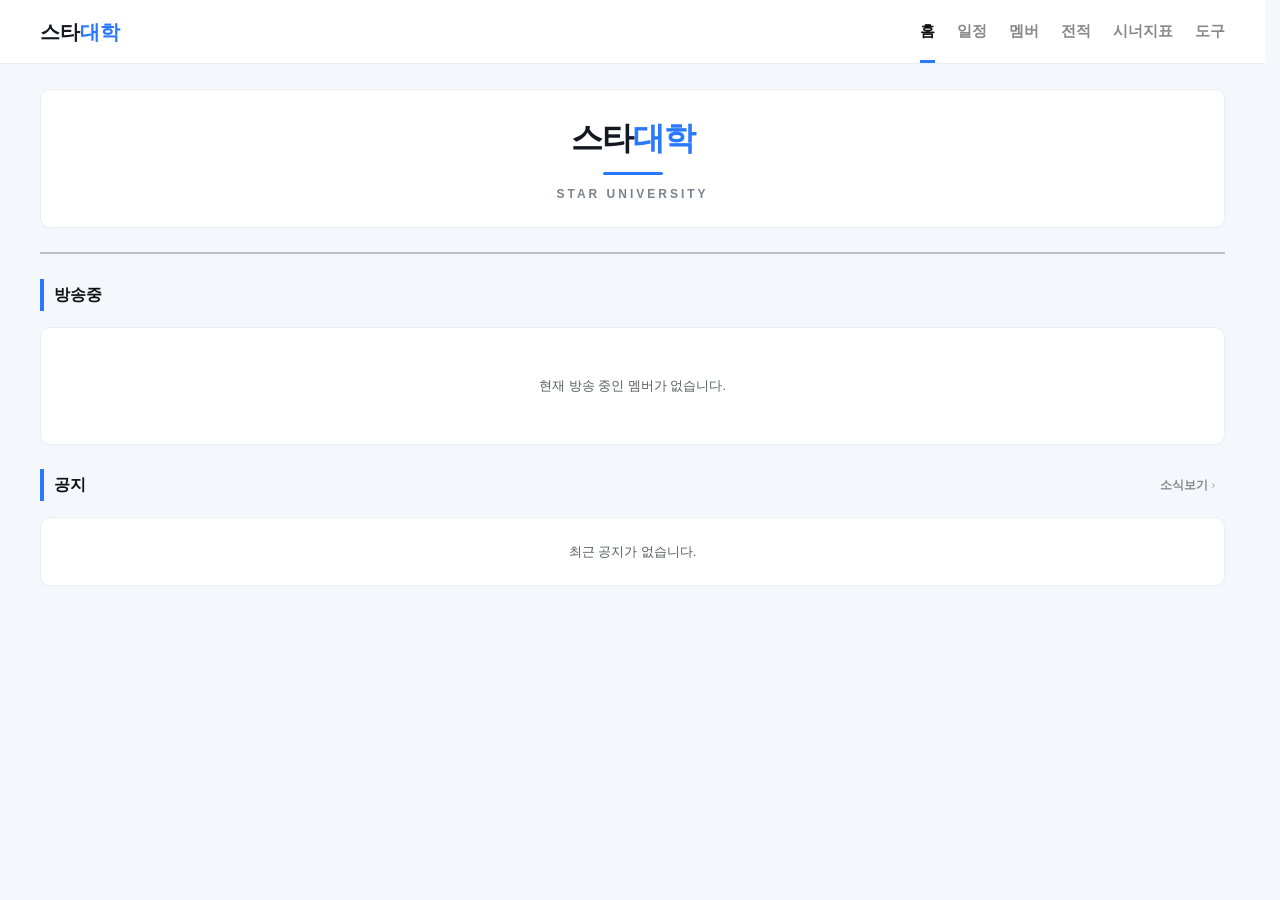
==== docs/index.html @ c6c488e5 "🚀 통계 웹페이지 자동 업데이트" ====
<!DOCTYPE html>
<html lang="ko">
<head>
    <meta charset="UTF-8">
    <meta name="viewport" content="width=device-width, initial-scale=1.0">
    <title>스타대학 - 홈</title>
    <link rel="icon" type="image/webp" href="images/파비콘.webp">
    <link href="https://cdn.jsdelivr.net/npm/bootstrap@5.3.0/dist/css/bootstrap.min.css" rel="stylesheet">
    <link rel="stylesheet" as="style" crossorigin href="https://cdn.jsdelivr.net/gh/orioncactus/pretendard@v1.3.8/dist/web/static/pretendard.css" />
    <link rel="stylesheet" href="style.css">
</head>
<body>

<!-- GNB -->
<div class="top-navbar">
    <div class="navbar-inner container">
        <div class="logo"><span class="logo-black">스타</span><span class="logo-accent">대학</span></div>
        <div class="nav-menu" id="mainMenu">
            <!-- 기본 접속 화면: 홈 탭 -->
            <a class="nav-item active" data-page="home" onclick="switchPage('home')">홈</a>
            <a class="nav-item" data-page="schedule" onclick="switchPage('schedule')">일정</a>
            <a class="nav-item" data-page="members" onclick="switchPage('members')">멤버</a>
            <a class="nav-item" data-page="stats" onclick="switchPage('stats')">전적</a>
            <a class="nav-item" data-page="synergy" onclick="switchPage('synergy')">시너지표</a>
            <a class="nav-item" data-page="tools" onclick="switchPage('tools')">도구</a>
        </div>
    </div>
</div>

<div id="page-home" class="page-section active container">
    <div class="clean-card p-4 mb-4 text-center home-wordmark">
        <div class="home-wordmark-title"><span class="logo-black">스타</span><span class="logo-accent">대학</span></div>
        <div class="home-wordmark-sub">STAR UNIVERSITY</div>
    </div>
    <hr class="page-header-divider" style="margin-top: 0;">
    <div class="section-title">방송중</div>
    <div class="clean-card p-4" id="home-live-broadcast">
        <div class="text-center text-muted py-4" style="font-size:var(--fs-body);">실시간 방송 상태 연동 준비중입니다.</div>
    </div>

    <div class="section-title mt-4">
        공지
        <button class="btn-view-all" onclick="goToNewsFeed()">소식보기<svg width="7" height="7" viewBox="0 0 24 24" fill="none" stroke="currentColor" stroke-width="3" stroke-linecap="round" stroke-linejoin="round" style="margin-left:2px; vertical-align:middle;"><polyline points="9 6 15 12 9 18"></polyline></svg></button>
    </div>
    <div class="clean-card p-0 overflow-hidden" id="home-notice-list">
        <div class="text-center text-muted py-4" style="font-size:var(--fs-body);">불러오는 중...</div>
    </div>
</div>

<div id="page-schedule" class="page-section container">
    <div class="page-header">
        <h1 class="page-header-title">일정</h1>
    </div>
    <hr class="page-header-divider">
    <div class="cal-app-root">
        <div class="cal-main-layout">
            <!-- 모바일 분리용 사이드바 -->
            <aside class="cal-sidebar">
                <div class="cal-today-card-wrapper">
                    <div class="section-title">오늘의 일정</div>
                    <div class="clean-card p-4">
                        <div class="cal-today-list" id="todayList"></div>
                    </div>
                </div>
                <div class="cal-selected-card-wrapper">
                    <div class="section-title" id="selectedListTitle">선택한 날짜 일정</div>
                    <div class="clean-card p-4">
                        <div class="cal-selected-list" id="selectedDateList"></div>
                    </div>
                </div>
            </aside>
            
            <section class="cal-calendar-area">
                <div class="section-title">
                    이달의 일정
                    <div class="cal-nav-group">
                        <button class="cal-nav-btn" onclick="changeMonth(-1)"><svg width="9" height="9" viewBox="0 0 24 24" fill="none" stroke="currentColor" stroke-width="3" stroke-linecap="round" stroke-linejoin="round"><polyline points="15 18 9 12 15 6"></polyline></svg></button>
                        <div id="monthTitle" class="cal-nav-badge"></div>
                        <button class="cal-nav-btn" onclick="changeMonth(1)"><svg width="9" height="9" viewBox="0 0 24 24" fill="none" stroke="currentColor" stroke-width="3" stroke-linecap="round" stroke-linejoin="round"><polyline points="9 18 15 12 9 6"></polyline></svg></button>
                    </div>
                </div>
                <div class="clean-card p-3">
                    <!-- 가로 스크롤 허용 캘린더 구역 -->
                    <div class="cal-calendar-inner">
                        <div class="cal-calendar-scroll-content">
                            <div class="cal-weekdays">
                                <div>일</div><div>월</div><div>화</div><div>수</div><div>목</div><div>금</div><div>토</div>
                            </div>
                            <div class="cal-days-grid" id="daysGrid"></div>
                        </div>
                    </div>
                </div>
            </section>
        </div>
    </div>
</div>

<div id="page-members" class="page-section container">
    <div class="page-header">
        <h1 class="page-header-title">멤버</h1>
    </div>
    <hr class="page-header-divider tight">
    <div class="sub-tabs">
        <div class="sub-tab active" id="tab-member-status" onclick="switchMemberView('status')">현황</div>
        <div class="sub-tab" id="tab-member-news" onclick="switchMemberView('news')">소식</div>
    </div>

    <div id="view-member-status">
        <div id="members-groups"></div>
    </div>

    <div id="view-member-news" style="display:none;">
        <div class="row g-4">
            <div class="col-md-3">
                <button class="btn-clean w-100 d-md-none mb-2 d-flex justify-content-between align-items-center" type="button" onclick="toggleNewsSidebar(true)">
                    <span>멤버 선택</span>
                    <span><svg width="8" height="8" viewBox="0 0 24 24" fill="none" stroke="currentColor" stroke-width="3" stroke-linecap="round" stroke-linejoin="round"><polyline points="9 6 15 12 9 18"></polyline></svg></span>
                </button>

                <div class="indiv-sidebar-backdrop" id="newsSidebarBackdrop" onclick="toggleNewsSidebar(false)"></div>
                <div class="indiv-sidebar-panel" id="newsSidebarPanel">
                    <div class="d-md-none d-flex justify-content-between align-items-center mb-2" style="padding-bottom: 10px; border-bottom: 1px solid var(--color-border);">
                        <span class="fw-bold" style="font-size: var(--fs-heading);">멤버 선택</span>
                        <button type="button" class="btn-close" onclick="toggleNewsSidebar(false)"></button>
                    </div>
                    <div class="sidebar-list">
                        <div class="sidebar-header" id="news-side-btn-all" onclick="showNewsAll()" style="cursor:pointer;">전체</div>

                        <div class="sidebar-header sidebar-header-toggle" data-bs-toggle="collapse" data-bs-target="#sec-news-active">
                            멤버 <svg class="sidebar-chevron" width="8" height="8" viewBox="0 0 24 24" fill="none" stroke="currentColor" stroke-width="3" stroke-linecap="round" stroke-linejoin="round"><polyline points="6 9 12 15 18 9"></polyline></svg>
                        </div>
                        <div class="collapse show" id="sec-news-active">
                            <div class="sidebar-scroll" id="news-active-player-list"></div>
                        </div>
                    </div>
                </div>
            </div>

            <div class="col-md-9">
                <div id="news-feed-content">
                    <div class="text-center text-muted py-4" style="font-size:var(--fs-body);">왼쪽에서 멤버를 선택하세요.</div>
                </div>
            </div>
        </div>
    </div>
</div>

<!-- 시너지표: ststats(외부) 데이터에서 우리 로스터만 뽑아 방송 활동 랭킹 표시 -->
<div id="page-synergy" class="page-section container">
    <div class="page-header">
        <h1 class="page-header-title">시너지표</h1>
    </div>
    <hr class="page-header-divider tight">
    <div class="sub-tabs" id="synergy-metric-filter">
        <div class="sub-tab active" data-metric="balloons" onclick="setSynergyMetric('balloons')">별풍선</div>
        <div class="sub-tab" data-metric="broadcast_seconds" onclick="setSynergyMetric('broadcast_seconds')">방송시간</div>
        <div class="sub-tab" data-metric="cumulative_viewers" onclick="setSynergyMetric('cumulative_viewers')">누적시청자</div>
        <div class="sub-tab" data-metric="sponsor" onclick="setSynergyMetric('sponsor')">스폰전적</div>
    </div>
    <div class="row g-4">
        <div class="col-md-6">
            <div class="section-title">남자 멤버</div>
            <div class="clean-card p-0 overflow-hidden">
                <div class="table-responsive">
                    <table class="table table-borderless table-hover mb-0 text-center stat-table" style="min-width:320px; table-layout:fixed;">
                        <thead>
                            <tr>
                                <th class="text-center" style="width:25%; white-space:nowrap;">순위</th>
                                <th class="text-center" style="width:25%; white-space:nowrap;">멤버</th>
                                <th class="text-center synergy-metric-label" style="width:50%; white-space:nowrap;">별풍선</th>
                            </tr>
                        </thead>
                        <tbody id="synergy-tbody-male">
                            <tr><td colspan="3" class="text-center text-muted py-4">불러오는 중...</td></tr>
                        </tbody>
                    </table>
                </div>
            </div>
        </div>
        <div class="col-md-6">
            <div class="section-title">여자 멤버</div>
            <div class="clean-card p-0 overflow-hidden">
                <div class="table-responsive">
                    <table class="table table-borderless table-hover mb-0 text-center stat-table" style="min-width:320px; table-layout:fixed;">
                        <thead>
                            <tr>
                                <th class="text-center" style="width:25%; white-space:nowrap;">순위</th>
                                <th class="text-center" style="width:25%; white-space:nowrap;">멤버</th>
                                <th class="text-center synergy-metric-label" style="width:50%; white-space:nowrap;">별풍선</th>
                            </tr>
                        </thead>
                        <tbody id="synergy-tbody-female">
                            <tr><td colspan="3" class="text-center text-muted py-4">불러오는 중...</td></tr>
                        </tbody>
                    </table>
                </div>
            </div>
        </div>
    </div>
    <div class="text-center text-muted mt-4" id="synergy-updated" style="font-size:11px;"></div>
</div>

<!-- 도구 페이지: 외부 링크 카드 모음 -->
<div id="page-tools" class="page-section container">
    <div class="page-header">
        <h1 class="page-header-title">도구</h1>
    </div>
    <hr class="page-header-divider">
    <div class="tool-grid">
        <a class="tool-card" href="https://calm-hoxy.vercel.app/" target="_blank" rel="noopener">
            <span class="tool-card-ext">↗</span>
            <div class="tool-card-icon"><img src="https://www.google.com/s2/favicons?sz=64&domain=calm-hoxy.vercel.app" alt="" onerror="this.style.display='none';"></div>
            <div class="tool-card-name">혹시</div>
        </a>
        <a class="tool-card" href="https://prena.io/brain/" target="_blank" rel="noopener">
            <span class="tool-card-ext">↗</span>
            <div class="tool-card-icon"><img src="https://www.google.com/s2/favicons?sz=64&domain=prena.io" alt="" onerror="this.style.display='none';"></div>
            <div class="tool-card-name">암다리</div>
        </a>
        <a class="tool-card" href="https://lazygyu.github.io/roulette/" target="_blank" rel="noopener">
            <span class="tool-card-ext">↗</span>
            <div class="tool-card-icon"><img src="https://www.google.com/s2/favicons?sz=64&domain=lazygyu.github.io" alt="" onerror="this.style.display='none';"></div>
            <div class="tool-card-name">핀볼</div>
        </a>
        <a class="tool-card" href="https://search.naver.com/search.naver?where=nexearch&query=%EC%82%AC%EB%8B%A4%EB%A6%AC%EA%B2%8C%EC%9E%84" target="_blank" rel="noopener">
            <span class="tool-card-ext">↗</span>
            <div class="tool-card-icon"><img src="https://www.google.com/s2/favicons?sz=64&domain=search.naver.com" alt="" onerror="this.style.display='none';"></div>
            <div class="tool-card-name">네이버 사다리</div>
        </a>
        <a class="tool-card" href="https://ygosu.com/board/pan_monstarz" target="_blank" rel="noopener">
            <span class="tool-card-ext">↗</span>
            <div class="tool-card-icon"><img src="https://www.google.com/s2/favicons?sz=64&domain=ygosu.com" alt="" onerror="this.style.display='none';"></div>
            <div class="tool-card-name">스대게</div>
        </a>
    </div>
</div>

<!-- 전적 페이지 -->
<div id="page-stats" class="page-section container">
    <div class="page-header">
        <h1 class="page-header-title">전적</h1>
    </div>
    <hr class="page-header-divider tight">
    <div class="sub-tabs">
        <div class="sub-tab active" id="tab-team" onclick="switchStatView('team')">팀</div>
        <div class="sub-tab" id="tab-individual" onclick="switchStatView('individual')">개인</div>
    </div>

    <!-- 1. 팀 뷰 -->
    <div id="view-team-stat">
        <div class="section-title">전체 전적</div>
        <div class="row g-3 mb-4">
            <div class="col-6 col-md-3"><div class="clean-card stat-card-box"><div class="label">대회</div><div class="rate" id="t-sum-대회-r">0%</div><div class="wl" id="t-sum-대회-w">0승 0패</div><button class="btn-clean w-100" onclick="openTeamMatchModal('대회')">상세 전적</button></div></div>
            <div class="col-6 col-md-3"><div class="clean-card stat-card-box"><div class="label">대학</div><div class="rate" id="t-sum-대학-r">0%</div><div class="wl" id="t-sum-대학-w">0승 0패</div><button class="btn-clean w-100" onclick="openTeamMatchModal('대학')">상세 전적</button></div></div>
            <div class="col-6 col-md-3"><div class="clean-card stat-card-box"><div class="label">미니</div><div class="rate" id="t-sum-미니-r">0%</div><div class="wl" id="t-sum-미니-w">0승 0패</div><button class="btn-clean w-100" onclick="openTeamMatchModal('미니')">상세 전적</button></div></div>
            <div class="col-6 col-md-3"><div class="clean-card stat-card-box"><div class="label">CK</div><div class="rate" id="t-sum-CK-r">0%</div><div class="wl" id="t-sum-CK-w">0승 0패</div><button class="btn-clean w-100" onclick="openTeamMatchModal('CK')">상세 전적</button></div></div>
        </div>

        <div class="row g-4 align-items-stretch mb-4">
            <div class="col-lg-7 d-flex flex-column">
                <div class="section-title">상대 전적</div>
                <div class="clean-card p-0 overflow-hidden d-flex flex-column flex-grow-1">
                    <div class="table-responsive flex-grow-1" style="overflow-y: auto;">
                        <table class="table table-borderless table-hover mb-0 text-center stat-table" style="min-width:615px; table-layout: fixed;">
                            <thead>
                                <tr><th class="text-center" style="white-space:nowrap; width:18.8%;">상대</th><th class="text-center" style="white-space:nowrap; width:18.8%;">대회</th><th class="text-center" style="white-space:nowrap; width:18.8%;">대학</th><th class="text-center" style="white-space:nowrap; width:18.8%;">미니</th><th class="text-center" style="white-space:nowrap; width:18.8%;">CK</th><th style="width:6%;"></th></tr>
                            </thead>
                            <tbody>
                                
                                <tr class="team-row-clickable" style="border-bottom:1px solid #f1f3f5;" data-team="BGM">
                                    <td class="fw-bold text-dark text-center" style="white-space:nowrap; width:18.8%;">
                                        <span class="d-flex align-items-center justify-content-center gap-2">
                                            <img src="images/BGM.webp" alt="" class="team-logo-icon" style="width:16px;height:16px; flex-shrink:0;" onerror="this.remove();">
                                            <span style="overflow:hidden; text-overflow:ellipsis; white-space:nowrap;">BGM</span>
                                        </span>
                                    </td>
                                    <td class="text-center" style="white-space:nowrap; width:18.8%;">-</td><td class="text-center" style="white-space:nowrap; width:18.8%;">-</td>
                                    <td class="text-center" style="white-space:nowrap; width:18.8%;">1승 0패</td><td class="text-center" style="white-space:nowrap; width:18.8%;">-</td>
                                    <!-- 상세보기 표시: 최근전적 목록과 완전히 동일한 화살표(9x9, 아래방향 쉐브런) -->
                                    <td style="width: 6%;">
                                        <div class="m-arrow" style="width:auto;"><svg width="9" height="9" viewBox="0 0 24 24" fill="none" stroke="currentColor" stroke-width="3" stroke-linecap="round" stroke-linejoin="round"><polyline points="6 9 12 15 18 9"></polyline></svg></div>
                                    </td>
                                </tr>
                                
                                <tr class="team-row-clickable" style="border-bottom:1px solid #f1f3f5;" data-team="DM">
                                    <td class="fw-bold text-dark text-center" style="white-space:nowrap; width:18.8%;">
                                        <span class="d-flex align-items-center justify-content-center gap-2">
                                            <img src="images/DM.webp" alt="" class="team-logo-icon" style="width:16px;height:16px; flex-shrink:0;" onerror="this.remove();">
                                            <span style="overflow:hidden; text-overflow:ellipsis; white-space:nowrap;">DM</span>
                                        </span>
                                    </td>
                                    <td class="text-center" style="white-space:nowrap; width:18.8%;">-</td><td class="text-center" style="white-space:nowrap; width:18.8%;">-</td>
                                    <td class="text-center" style="white-space:nowrap; width:18.8%;">2승 0패</td><td class="text-center" style="white-space:nowrap; width:18.8%;">-</td>
                                    <!-- 상세보기 표시: 최근전적 목록과 완전히 동일한 화살표(9x9, 아래방향 쉐브런) -->
                                    <td style="width: 6%;">
                                        <div class="m-arrow" style="width:auto;"><svg width="9" height="9" viewBox="0 0 24 24" fill="none" stroke="currentColor" stroke-width="3" stroke-linecap="round" stroke-linejoin="round"><polyline points="6 9 12 15 18 9"></polyline></svg></div>
                                    </td>
                                </tr>
                                
                                <tr class="team-row-clickable" style="border-bottom:1px solid #f1f3f5;" data-team="HM">
                                    <td class="fw-bold text-dark text-center" style="white-space:nowrap; width:18.8%;">
                                        <span class="d-flex align-items-center justify-content-center gap-2">
                                            <img src="images/HM.webp" alt="" class="team-logo-icon" style="width:16px;height:16px; flex-shrink:0;" onerror="this.remove();">
                                            <span style="overflow:hidden; text-overflow:ellipsis; white-space:nowrap;">HM</span>
                                        </span>
                                    </td>
                                    <td class="text-center" style="white-space:nowrap; width:18.8%;">1승 0패</td><td class="text-center" style="white-space:nowrap; width:18.8%;">-</td>
                                    <td class="text-center" style="white-space:nowrap; width:18.8%;">1승 0패</td><td class="text-center" style="white-space:nowrap; width:18.8%;">-</td>
                                    <!-- 상세보기 표시: 최근전적 목록과 완전히 동일한 화살표(9x9, 아래방향 쉐브런) -->
                                    <td style="width: 6%;">
                                        <div class="m-arrow" style="width:auto;"><svg width="9" height="9" viewBox="0 0 24 24" fill="none" stroke="currentColor" stroke-width="3" stroke-linecap="round" stroke-linejoin="round"><polyline points="6 9 12 15 18 9"></polyline></svg></div>
                                    </td>
                                </tr>
                                
                                <tr class="team-row-clickable" style="border-bottom:1px solid #f1f3f5;" data-team="JSA">
                                    <td class="fw-bold text-dark text-center" style="white-space:nowrap; width:18.8%;">
                                        <span class="d-flex align-items-center justify-content-center gap-2">
                                            <img src="images/JSA.webp" alt="" class="team-logo-icon" style="width:16px;height:16px; flex-shrink:0;" onerror="this.remove();">
                                            <span style="overflow:hidden; text-overflow:ellipsis; white-space:nowrap;">JSA</span>
                                        </span>
                                    </td>
                                    <td class="text-center" style="white-space:nowrap; width:18.8%;">1승 2패</td><td class="text-center" style="white-space:nowrap; width:18.8%;">1승 1패</td>
                                    <td class="text-center" style="white-space:nowrap; width:18.8%;">5승 2패</td><td class="text-center" style="white-space:nowrap; width:18.8%;">1승 0패</td>
                                    <!-- 상세보기 표시: 최근전적 목록과 완전히 동일한 화살표(9x9, 아래방향 쉐브런) -->
                                    <td style="width: 6%;">
                                        <div class="m-arrow" style="width:auto;"><svg width="9" height="9" viewBox="0 0 24 24" fill="none" stroke="currentColor" stroke-width="3" stroke-linecap="round" stroke-linejoin="round"><polyline points="6 9 12 15 18 9"></polyline></svg></div>
                                    </td>
                                </tr>
                                
                                <tr class="team-row-clickable" style="border-bottom:1px solid #f1f3f5;" data-team="YB">
                                    <td class="fw-bold text-dark text-center" style="white-space:nowrap; width:18.8%;">
                                        <span class="d-flex align-items-center justify-content-center gap-2">
                                            <img src="images/YB.webp" alt="" class="team-logo-icon" style="width:16px;height:16px; flex-shrink:0;" onerror="this.remove();">
                                            <span style="overflow:hidden; text-overflow:ellipsis; white-space:nowrap;">YB</span>
                                        </span>
                                    </td>
                                    <td class="text-center" style="white-space:nowrap; width:18.8%;">1승 1패</td><td class="text-center" style="white-space:nowrap; width:18.8%;">-</td>
                                    <td class="text-center" style="white-space:nowrap; width:18.8%;">1승 2패</td><td class="text-center" style="white-space:nowrap; width:18.8%;">-</td>
                                    <!-- 상세보기 표시: 최근전적 목록과 완전히 동일한 화살표(9x9, 아래방향 쉐브런) -->
                                    <td style="width: 6%;">
                                        <div class="m-arrow" style="width:auto;"><svg width="9" height="9" viewBox="0 0 24 24" fill="none" stroke="currentColor" stroke-width="3" stroke-linecap="round" stroke-linejoin="round"><polyline points="6 9 12 15 18 9"></polyline></svg></div>
                                    </td>
                                </tr>
                                
                                <tr class="team-row-clickable" style="border-bottom:1px solid #f1f3f5;" data-team="거성대">
                                    <td class="fw-bold text-dark text-center" style="white-space:nowrap; width:18.8%;">
                                        <span class="d-flex align-items-center justify-content-center gap-2">
                                            <img src="images/거성대.webp" alt="" class="team-logo-icon" style="width:16px;height:16px; flex-shrink:0;" onerror="this.remove();">
                                            <span style="overflow:hidden; text-overflow:ellipsis; white-space:nowrap;">거성대</span>
                                        </span>
                                    </td>
                                    <td class="text-center" style="white-space:nowrap; width:18.8%;">1승 0패</td><td class="text-center" style="white-space:nowrap; width:18.8%;">-</td>
                                    <td class="text-center" style="white-space:nowrap; width:18.8%;">-</td><td class="text-center" style="white-space:nowrap; width:18.8%;">-</td>
                                    <!-- 상세보기 표시: 최근전적 목록과 완전히 동일한 화살표(9x9, 아래방향 쉐브런) -->
                                    <td style="width: 6%;">
                                        <div class="m-arrow" style="width:auto;"><svg width="9" height="9" viewBox="0 0 24 24" fill="none" stroke="currentColor" stroke-width="3" stroke-linecap="round" stroke-linejoin="round"><polyline points="6 9 12 15 18 9"></polyline></svg></div>
                                    </td>
                                </tr>
                                
                                <tr class="team-row-clickable" style="border-bottom:1px solid #f1f3f5;" data-team="내전">
                                    <td class="fw-bold text-dark text-center" style="white-space:nowrap; width:18.8%;">
                                        <span class="d-flex align-items-center justify-content-center gap-2">
                                            <img src="images/캄몬스타즈.webp" alt="" class="team-logo-icon" style="width:16px;height:16px; flex-shrink:0;" onerror="this.remove();">
                                            <span style="overflow:hidden; text-overflow:ellipsis; white-space:nowrap;">내전</span>
                                        </span>
                                    </td>
                                    <td class="text-center" style="white-space:nowrap; width:18.8%;">-</td><td class="text-center" style="white-space:nowrap; width:18.8%;">-</td>
                                    <td class="text-center" style="white-space:nowrap; width:18.8%;">-</td><td class="text-center" style="white-space:nowrap; width:18.8%;">-</td>
                                    <!-- 상세보기 표시: 최근전적 목록과 완전히 동일한 화살표(9x9, 아래방향 쉐브런) -->
                                    <td style="width: 6%;">
                                        <div class="m-arrow" style="width:auto;"><svg width="9" height="9" viewBox="0 0 24 24" fill="none" stroke="currentColor" stroke-width="3" stroke-linecap="round" stroke-linejoin="round"><polyline points="6 9 12 15 18 9"></polyline></svg></div>
                                    </td>
                                </tr>
                                
                                <tr class="team-row-clickable" style="border-bottom:1px solid #f1f3f5;" data-team="노적단">
                                    <td class="fw-bold text-dark text-center" style="white-space:nowrap; width:18.8%;">
                                        <span class="d-flex align-items-center justify-content-center gap-2">
                                            <img src="images/노적단.webp" alt="" class="team-logo-icon" style="width:16px;height:16px; flex-shrink:0;" onerror="this.remove();">
                                            <span style="overflow:hidden; text-overflow:ellipsis; white-space:nowrap;">노적단</span>
                                        </span>
                                    </td>
                                    <td class="text-center" style="white-space:nowrap; width:18.8%;">-</td><td class="text-center" style="white-space:nowrap; width:18.8%;">-</td>
                                    <td class="text-center" style="white-space:nowrap; width:18.8%;">-</td><td class="text-center" style="white-space:nowrap; width:18.8%;">1승 0패</td>
                                    <!-- 상세보기 표시: 최근전적 목록과 완전히 동일한 화살표(9x9, 아래방향 쉐브런) -->
                                    <td style="width: 6%;">
                                        <div class="m-arrow" style="width:auto;"><svg width="9" height="9" viewBox="0 0 24 24" fill="none" stroke="currentColor" stroke-width="3" stroke-linecap="round" stroke-linejoin="round"><polyline points="6 9 12 15 18 9"></polyline></svg></div>
                                    </td>
                                </tr>
                                
                                <tr class="team-row-clickable" style="border-bottom:1px solid #f1f3f5;" data-team="뉴캣슬">
                                    <td class="fw-bold text-dark text-center" style="white-space:nowrap; width:18.8%;">
                                        <span class="d-flex align-items-center justify-content-center gap-2">
                                            <img src="images/뉴캣슬.webp" alt="" class="team-logo-icon" style="width:16px;height:16px; flex-shrink:0;" onerror="this.remove();">
                                            <span style="overflow:hidden; text-overflow:ellipsis; white-space:nowrap;">뉴캣슬</span>
                                        </span>
                                    </td>
                                    <td class="text-center" style="white-space:nowrap; width:18.8%;">-</td><td class="text-center" style="white-space:nowrap; width:18.8%;">0승 1패</td>
                                    <td class="text-center" style="white-space:nowrap; width:18.8%;">4승 4패</td><td class="text-center" style="white-space:nowrap; width:18.8%;">0승 1패</td>
                                    <!-- 상세보기 표시: 최근전적 목록과 완전히 동일한 화살표(9x9, 아래방향 쉐브런) -->
                                    <td style="width: 6%;">
                                        <div class="m-arrow" style="width:auto;"><svg width="9" height="9" viewBox="0 0 24 24" fill="none" stroke="currentColor" stroke-width="3" stroke-linecap="round" stroke-linejoin="round"><polyline points="6 9 12 15 18 9"></polyline></svg></div>
                                    </td>
                                </tr>
                                
                                <tr class="team-row-clickable" style="border-bottom:1px solid #f1f3f5;" data-team="늪지대">
                                    <td class="fw-bold text-dark text-center" style="white-space:nowrap; width:18.8%;">
                                        <span class="d-flex align-items-center justify-content-center gap-2">
                                            <img src="images/늪지대.webp" alt="" class="team-logo-icon" style="width:16px;height:16px; flex-shrink:0;" onerror="this.remove();">
                                            <span style="overflow:hidden; text-overflow:ellipsis; white-space:nowrap;">늪지대</span>
                                        </span>
                                    </td>
                                    <td class="text-center" style="white-space:nowrap; width:18.8%;">0승 1패</td><td class="text-center" style="white-space:nowrap; width:18.8%;">1승 0패</td>
                                    <td class="text-center" style="white-space:nowrap; width:18.8%;">1승 4패</td><td class="text-center" style="white-space:nowrap; width:18.8%;">1승 0패</td>
                                    <!-- 상세보기 표시: 최근전적 목록과 완전히 동일한 화살표(9x9, 아래방향 쉐브런) -->
                                    <td style="width: 6%;">
                                        <div class="m-arrow" style="width:auto;"><svg width="9" height="9" viewBox="0 0 24 24" fill="none" stroke="currentColor" stroke-width="3" stroke-linecap="round" stroke-linejoin="round"><polyline points="6 9 12 15 18 9"></polyline></svg></div>
                                    </td>
                                </tr>
                                
                                <tr class="team-row-clickable" style="border-bottom:1px solid #f1f3f5;" data-team="드림즈">
                                    <td class="fw-bold text-dark text-center" style="white-space:nowrap; width:18.8%;">
                                        <span class="d-flex align-items-center justify-content-center gap-2">
                                            <img src="images/드림즈.webp" alt="" class="team-logo-icon" style="width:16px;height:16px; flex-shrink:0;" onerror="this.remove();">
                                            <span style="overflow:hidden; text-overflow:ellipsis; white-space:nowrap;">드림즈</span>
                                        </span>
                                    </td>
                                    <td class="text-center" style="white-space:nowrap; width:18.8%;">-</td><td class="text-center" style="white-space:nowrap; width:18.8%;">-</td>
                                    <td class="text-center" style="white-space:nowrap; width:18.8%;">0승 1패</td><td class="text-center" style="white-space:nowrap; width:18.8%;">-</td>
                                    <!-- 상세보기 표시: 최근전적 목록과 완전히 동일한 화살표(9x9, 아래방향 쉐브런) -->
                                    <td style="width: 6%;">
                                        <div class="m-arrow" style="width:auto;"><svg width="9" height="9" viewBox="0 0 24 24" fill="none" stroke="currentColor" stroke-width="3" stroke-linecap="round" stroke-linejoin="round"><polyline points="6 9 12 15 18 9"></polyline></svg></div>
                                    </td>
                                </tr>
                                
                                <tr class="team-row-clickable" style="border-bottom:1px solid #f1f3f5;" data-team="섭이대">
                                    <td class="fw-bold text-dark text-center" style="white-space:nowrap; width:18.8%;">
                                        <span class="d-flex align-items-center justify-content-center gap-2">
                                            <img src="images/섭이대.webp" alt="" class="team-logo-icon" style="width:16px;height:16px; flex-shrink:0;" onerror="this.remove();">
                                            <span style="overflow:hidden; text-overflow:ellipsis; white-space:nowrap;">섭이대</span>
                                        </span>
                                    </td>
                                    <td class="text-center" style="white-space:nowrap; width:18.8%;">-</td><td class="text-center" style="white-space:nowrap; width:18.8%;">-</td>
                                    <td class="text-center" style="white-space:nowrap; width:18.8%;">1승 0패</td><td class="text-center" style="white-space:nowrap; width:18.8%;">-</td>
                                    <!-- 상세보기 표시: 최근전적 목록과 완전히 동일한 화살표(9x9, 아래방향 쉐브런) -->
                                    <td style="width: 6%;">
                                        <div class="m-arrow" style="width:auto;"><svg width="9" height="9" viewBox="0 0 24 24" fill="none" stroke="currentColor" stroke-width="3" stroke-linecap="round" stroke-linejoin="round"><polyline points="6 9 12 15 18 9"></polyline></svg></div>
                                    </td>
                                </tr>
                                
                                <tr class="team-row-clickable" style="border-bottom:1px solid #f1f3f5;" data-team="소림사">
                                    <td class="fw-bold text-dark text-center" style="white-space:nowrap; width:18.8%;">
                                        <span class="d-flex align-items-center justify-content-center gap-2">
                                            <img src="images/소림사.webp" alt="" class="team-logo-icon" style="width:16px;height:16px; flex-shrink:0;" onerror="this.remove();">
                                            <span style="overflow:hidden; text-overflow:ellipsis; white-space:nowrap;">소림사</span>
                                        </span>
                                    </td>
                                    <td class="text-center" style="white-space:nowrap; width:18.8%;">1승 0패</td><td class="text-center" style="white-space:nowrap; width:18.8%;">0승 1패</td>
                                    <td class="text-center" style="white-space:nowrap; width:18.8%;">1승 0패</td><td class="text-center" style="white-space:nowrap; width:18.8%;">-</td>
                                    <!-- 상세보기 표시: 최근전적 목록과 완전히 동일한 화살표(9x9, 아래방향 쉐브런) -->
                                    <td style="width: 6%;">
                                        <div class="m-arrow" style="width:auto;"><svg width="9" height="9" viewBox="0 0 24 24" fill="none" stroke="currentColor" stroke-width="3" stroke-linecap="round" stroke-linejoin="round"><polyline points="6 9 12 15 18 9"></polyline></svg></div>
                                    </td>
                                </tr>
                                
                                <tr class="team-row-clickable" style="border-bottom:1px solid #f1f3f5;" data-team="수술대">
                                    <td class="fw-bold text-dark text-center" style="white-space:nowrap; width:18.8%;">
                                        <span class="d-flex align-items-center justify-content-center gap-2">
                                            <img src="images/수술대.webp" alt="" class="team-logo-icon" style="width:16px;height:16px; flex-shrink:0;" onerror="this.remove();">
                                            <span style="overflow:hidden; text-overflow:ellipsis; white-space:nowrap;">수술대</span>
                                        </span>
                                    </td>
                                    <td class="text-center" style="white-space:nowrap; width:18.8%;">1승 0패</td><td class="text-center" style="white-space:nowrap; width:18.8%;">-</td>
                                    <td class="text-center" style="white-space:nowrap; width:18.8%;">3승 3패</td><td class="text-center" style="white-space:nowrap; width:18.8%;">-</td>
                                    <!-- 상세보기 표시: 최근전적 목록과 완전히 동일한 화살표(9x9, 아래방향 쉐브런) -->
                                    <td style="width: 6%;">
                                        <div class="m-arrow" style="width:auto;"><svg width="9" height="9" viewBox="0 0 24 24" fill="none" stroke="currentColor" stroke-width="3" stroke-linecap="round" stroke-linejoin="round"><polyline points="6 9 12 15 18 9"></polyline></svg></div>
                                    </td>
                                </tr>
                                
                                <tr class="team-row-clickable" style="border-bottom:1px solid #f1f3f5;" data-team="신세계">
                                    <td class="fw-bold text-dark text-center" style="white-space:nowrap; width:18.8%;">
                                        <span class="d-flex align-items-center justify-content-center gap-2">
                                            <img src="images/신세계.webp" alt="" class="team-logo-icon" style="width:16px;height:16px; flex-shrink:0;" onerror="this.remove();">
                                            <span style="overflow:hidden; text-overflow:ellipsis; white-space:nowrap;">신세계</span>
                                        </span>
                                    </td>
                                    <td class="text-center" style="white-space:nowrap; width:18.8%;">-</td><td class="text-center" style="white-space:nowrap; width:18.8%;">-</td>
                                    <td class="text-center" style="white-space:nowrap; width:18.8%;">1승 0패</td><td class="text-center" style="white-space:nowrap; width:18.8%;">-</td>
                                    <!-- 상세보기 표시: 최근전적 목록과 완전히 동일한 화살표(9x9, 아래방향 쉐브런) -->
                                    <td style="width: 6%;">
                                        <div class="m-arrow" style="width:auto;"><svg width="9" height="9" viewBox="0 0 24 24" fill="none" stroke="currentColor" stroke-width="3" stroke-linecap="round" stroke-linejoin="round"><polyline points="6 9 12 15 18 9"></polyline></svg></div>
                                    </td>
                                </tr>
                                
                                <tr class="team-row-clickable" style="border-bottom:1px solid #f1f3f5;" data-team="씨나인">
                                    <td class="fw-bold text-dark text-center" style="white-space:nowrap; width:18.8%;">
                                        <span class="d-flex align-items-center justify-content-center gap-2">
                                            <img src="images/씨나인.webp" alt="" class="team-logo-icon" style="width:16px;height:16px; flex-shrink:0;" onerror="this.remove();">
                                            <span style="overflow:hidden; text-overflow:ellipsis; white-space:nowrap;">씨나인</span>
                                        </span>
                                    </td>
                                    <td class="text-center" style="white-space:nowrap; width:18.8%;">0승 2패</td><td class="text-center" style="white-space:nowrap; width:18.8%;">0승 3패</td>
                                    <td class="text-center" style="white-space:nowrap; width:18.8%;">4승 5패</td><td class="text-center" style="white-space:nowrap; width:18.8%;">3승 0패</td>
                                    <!-- 상세보기 표시: 최근전적 목록과 완전히 동일한 화살표(9x9, 아래방향 쉐브런) -->
                                    <td style="width: 6%;">
                                        <div class="m-arrow" style="width:auto;"><svg width="9" height="9" viewBox="0 0 24 24" fill="none" stroke="currentColor" stroke-width="3" stroke-linecap="round" stroke-linejoin="round"><polyline points="6 9 12 15 18 9"></polyline></svg></div>
                                    </td>
                                </tr>
                                
                                <tr class="team-row-clickable" style="border-bottom:1px solid #f1f3f5;" data-team="엠비대">
                                    <td class="fw-bold text-dark text-center" style="white-space:nowrap; width:18.8%;">
                                        <span class="d-flex align-items-center justify-content-center gap-2">
                                            <img src="images/엠비대.webp" alt="" class="team-logo-icon" style="width:16px;height:16px; flex-shrink:0;" onerror="this.remove();">
                                            <span style="overflow:hidden; text-overflow:ellipsis; white-space:nowrap;">엠비대</span>
                                        </span>
                                    </td>
                                    <td class="text-center" style="white-space:nowrap; width:18.8%;">2승 1패</td><td class="text-center" style="white-space:nowrap; width:18.8%;">0승 1패</td>
                                    <td class="text-center" style="white-space:nowrap; width:18.8%;">2승 2패</td><td class="text-center" style="white-space:nowrap; width:18.8%;">0승 1패</td>
                                    <!-- 상세보기 표시: 최근전적 목록과 완전히 동일한 화살표(9x9, 아래방향 쉐브런) -->
                                    <td style="width: 6%;">
                                        <div class="m-arrow" style="width:auto;"><svg width="9" height="9" viewBox="0 0 24 24" fill="none" stroke="currentColor" stroke-width="3" stroke-linecap="round" stroke-linejoin="round"><polyline points="6 9 12 15 18 9"></polyline></svg></div>
                                    </td>
                                </tr>
                                
                                <tr class="team-row-clickable" style="border-bottom:1px solid #f1f3f5;" data-team="연합팀">
                                    <td class="fw-bold text-dark text-center" style="white-space:nowrap; width:18.8%;">
                                        <span class="d-flex align-items-center justify-content-center gap-2">
                                            <img src="images/연합팀.webp" alt="" class="team-logo-icon" style="width:16px;height:16px; flex-shrink:0;" onerror="this.remove();">
                                            <span style="overflow:hidden; text-overflow:ellipsis; white-space:nowrap;">연합팀</span>
                                        </span>
                                    </td>
                                    <td class="text-center" style="white-space:nowrap; width:18.8%;">-</td><td class="text-center" style="white-space:nowrap; width:18.8%;">-</td>
                                    <td class="text-center" style="white-space:nowrap; width:18.8%;">-</td><td class="text-center" style="white-space:nowrap; width:18.8%;">19승 18패</td>
                                    <!-- 상세보기 표시: 최근전적 목록과 완전히 동일한 화살표(9x9, 아래방향 쉐브런) -->
                                    <td style="width: 6%;">
                                        <div class="m-arrow" style="width:auto;"><svg width="9" height="9" viewBox="0 0 24 24" fill="none" stroke="currentColor" stroke-width="3" stroke-linecap="round" stroke-linejoin="round"><polyline points="6 9 12 15 18 9"></polyline></svg></div>
                                    </td>
                                </tr>
                                
                                <tr class="team-row-clickable" style="border-bottom:1px solid #f1f3f5;" data-team="와플대">
                                    <td class="fw-bold text-dark text-center" style="white-space:nowrap; width:18.8%;">
                                        <span class="d-flex align-items-center justify-content-center gap-2">
                                            <img src="images/와플대.webp" alt="" class="team-logo-icon" style="width:16px;height:16px; flex-shrink:0;" onerror="this.remove();">
                                            <span style="overflow:hidden; text-overflow:ellipsis; white-space:nowrap;">와플대</span>
                                        </span>
                                    </td>
                                    <td class="text-center" style="white-space:nowrap; width:18.8%;">1승 1패</td><td class="text-center" style="white-space:nowrap; width:18.8%;">-</td>
                                    <td class="text-center" style="white-space:nowrap; width:18.8%;">4승 0패</td><td class="text-center" style="white-space:nowrap; width:18.8%;">-</td>
                                    <!-- 상세보기 표시: 최근전적 목록과 완전히 동일한 화살표(9x9, 아래방향 쉐브런) -->
                                    <td style="width: 6%;">
                                        <div class="m-arrow" style="width:auto;"><svg width="9" height="9" viewBox="0 0 24 24" fill="none" stroke="currentColor" stroke-width="3" stroke-linecap="round" stroke-linejoin="round"><polyline points="6 9 12 15 18 9"></polyline></svg></div>
                                    </td>
                                </tr>
                                
                                <tr class="team-row-clickable" style="border-bottom:1px solid #f1f3f5;" data-team="우끼끼즈">
                                    <td class="fw-bold text-dark text-center" style="white-space:nowrap; width:18.8%;">
                                        <span class="d-flex align-items-center justify-content-center gap-2">
                                            <img src="images/우끼끼즈.webp" alt="" class="team-logo-icon" style="width:16px;height:16px; flex-shrink:0;" onerror="this.remove();">
                                            <span style="overflow:hidden; text-overflow:ellipsis; white-space:nowrap;">우끼끼즈</span>
                                        </span>
                                    </td>
                                    <td class="text-center" style="white-space:nowrap; width:18.8%;">-</td><td class="text-center" style="white-space:nowrap; width:18.8%;">0승 1패</td>
                                    <td class="text-center" style="white-space:nowrap; width:18.8%;">-</td><td class="text-center" style="white-space:nowrap; width:18.8%;">-</td>
                                    <!-- 상세보기 표시: 최근전적 목록과 완전히 동일한 화살표(9x9, 아래방향 쉐브런) -->
                                    <td style="width: 6%;">
                                        <div class="m-arrow" style="width:auto;"><svg width="9" height="9" viewBox="0 0 24 24" fill="none" stroke="currentColor" stroke-width="3" stroke-linecap="round" stroke-linejoin="round"><polyline points="6 9 12 15 18 9"></polyline></svg></div>
                                    </td>
                                </tr>
                                
                                <tr class="team-row-clickable" style="border-bottom:1px solid #f1f3f5;" data-team="이노대">
                                    <td class="fw-bold text-dark text-center" style="white-space:nowrap; width:18.8%;">
                                        <span class="d-flex align-items-center justify-content-center gap-2">
                                            <img src="images/이노대.webp" alt="" class="team-logo-icon" style="width:16px;height:16px; flex-shrink:0;" onerror="this.remove();">
                                            <span style="overflow:hidden; text-overflow:ellipsis; white-space:nowrap;">이노대</span>
                                        </span>
                                    </td>
                                    <td class="text-center" style="white-space:nowrap; width:18.8%;">2승 0패</td><td class="text-center" style="white-space:nowrap; width:18.8%;">-</td>
                                    <td class="text-center" style="white-space:nowrap; width:18.8%;">4승 0패</td><td class="text-center" style="white-space:nowrap; width:18.8%;">2승 2패</td>
                                    <!-- 상세보기 표시: 최근전적 목록과 완전히 동일한 화살표(9x9, 아래방향 쉐브런) -->
                                    <td style="width: 6%;">
                                        <div class="m-arrow" style="width:auto;"><svg width="9" height="9" viewBox="0 0 24 24" fill="none" stroke="currentColor" stroke-width="3" stroke-linecap="round" stroke-linejoin="round"><polyline points="6 9 12 15 18 9"></polyline></svg></div>
                                    </td>
                                </tr>
                                
                                <tr class="team-row-clickable" style="border-bottom:1px solid #f1f3f5;" data-team="장독대">
                                    <td class="fw-bold text-dark text-center" style="white-space:nowrap; width:18.8%;">
                                        <span class="d-flex align-items-center justify-content-center gap-2">
                                            <img src="images/장독대.webp" alt="" class="team-logo-icon" style="width:16px;height:16px; flex-shrink:0;" onerror="this.remove();">
                                            <span style="overflow:hidden; text-overflow:ellipsis; white-space:nowrap;">장독대</span>
                                        </span>
                                    </td>
                                    <td class="text-center" style="white-space:nowrap; width:18.8%;">1승 0패</td><td class="text-center" style="white-space:nowrap; width:18.8%;">0승 1패</td>
                                    <td class="text-center" style="white-space:nowrap; width:18.8%;">0승 1패</td><td class="text-center" style="white-space:nowrap; width:18.8%;">-</td>
                                    <!-- 상세보기 표시: 최근전적 목록과 완전히 동일한 화살표(9x9, 아래방향 쉐브런) -->
                                    <td style="width: 6%;">
                                        <div class="m-arrow" style="width:auto;"><svg width="9" height="9" viewBox="0 0 24 24" fill="none" stroke="currentColor" stroke-width="3" stroke-linecap="round" stroke-linejoin="round"><polyline points="6 9 12 15 18 9"></polyline></svg></div>
                                    </td>
                                </tr>
                                
                                <tr class="team-row-clickable" style="border-bottom:1px solid #f1f3f5;" data-team="정선대">
                                    <td class="fw-bold text-dark text-center" style="white-space:nowrap; width:18.8%;">
                                        <span class="d-flex align-items-center justify-content-center gap-2">
                                            <img src="images/정선대.webp" alt="" class="team-logo-icon" style="width:16px;height:16px; flex-shrink:0;" onerror="this.remove();">
                                            <span style="overflow:hidden; text-overflow:ellipsis; white-space:nowrap;">정선대</span>
                                        </span>
                                    </td>
                                    <td class="text-center" style="white-space:nowrap; width:18.8%;">2승 1패</td><td class="text-center" style="white-space:nowrap; width:18.8%;">0승 1패</td>
                                    <td class="text-center" style="white-space:nowrap; width:18.8%;">5승 1패</td><td class="text-center" style="white-space:nowrap; width:18.8%;">-</td>
                                    <!-- 상세보기 표시: 최근전적 목록과 완전히 동일한 화살표(9x9, 아래방향 쉐브런) -->
                                    <td style="width: 6%;">
                                        <div class="m-arrow" style="width:auto;"><svg width="9" height="9" viewBox="0 0 24 24" fill="none" stroke="currentColor" stroke-width="3" stroke-linecap="round" stroke-linejoin="round"><polyline points="6 9 12 15 18 9"></polyline></svg></div>
                                    </td>
                                </tr>
                                
                                <tr class="team-row-clickable" style="border-bottom:1px solid #f1f3f5;" data-team="케이대">
                                    <td class="fw-bold text-dark text-center" style="white-space:nowrap; width:18.8%;">
                                        <span class="d-flex align-items-center justify-content-center gap-2">
                                            <img src="images/케이대.webp" alt="" class="team-logo-icon" style="width:16px;height:16px; flex-shrink:0;" onerror="this.remove();">
                                            <span style="overflow:hidden; text-overflow:ellipsis; white-space:nowrap;">케이대</span>
                                        </span>
                                    </td>
                                    <td class="text-center" style="white-space:nowrap; width:18.8%;">3승 1패</td><td class="text-center" style="white-space:nowrap; width:18.8%;">-</td>
                                    <td class="text-center" style="white-space:nowrap; width:18.8%;">3승 3패</td><td class="text-center" style="white-space:nowrap; width:18.8%;">0승 1패</td>
                                    <!-- 상세보기 표시: 최근전적 목록과 완전히 동일한 화살표(9x9, 아래방향 쉐브런) -->
                                    <td style="width: 6%;">
                                        <div class="m-arrow" style="width:auto;"><svg width="9" height="9" viewBox="0 0 24 24" fill="none" stroke="currentColor" stroke-width="3" stroke-linecap="round" stroke-linejoin="round"><polyline points="6 9 12 15 18 9"></polyline></svg></div>
                                    </td>
                                </tr>
                                
                                <tr class="team-row-clickable" style="border-bottom:1px solid #f1f3f5;" data-team="흑카데미">
                                    <td class="fw-bold text-dark text-center" style="white-space:nowrap; width:18.8%;">
                                        <span class="d-flex align-items-center justify-content-center gap-2">
                                            <img src="images/흑카데미.webp" alt="" class="team-logo-icon" style="width:16px;height:16px; flex-shrink:0;" onerror="this.remove();">
                                            <span style="overflow:hidden; text-overflow:ellipsis; white-space:nowrap;">흑카데미</span>
                                        </span>
                                    </td>
                                    <td class="text-center" style="white-space:nowrap; width:18.8%;">1승 0패</td><td class="text-center" style="white-space:nowrap; width:18.8%;">-</td>
                                    <td class="text-center" style="white-space:nowrap; width:18.8%;">0승 6패</td><td class="text-center" style="white-space:nowrap; width:18.8%;">-</td>
                                    <!-- 상세보기 표시: 최근전적 목록과 완전히 동일한 화살표(9x9, 아래방향 쉐브런) -->
                                    <td style="width: 6%;">
                                        <div class="m-arrow" style="width:auto;"><svg width="9" height="9" viewBox="0 0 24 24" fill="none" stroke="currentColor" stroke-width="3" stroke-linecap="round" stroke-linejoin="round"><polyline points="6 9 12 15 18 9"></polyline></svg></div>
                                    </td>
                                </tr>
                                
                            </tbody>
                        </table>
                    </div>
                </div>
            </div>

            <div class="col-lg-5 d-flex flex-column">
                <div class="section-title">
                    최근 전적
                    <button class="btn-view-all" onclick="openTeamMatchModal('전체')">전체보기<svg width="7" height="7" viewBox="0 0 24 24" fill="none" stroke="currentColor" stroke-width="3" stroke-linecap="round" stroke-linejoin="round" style="margin-left:2px; vertical-align:middle;"><polyline points="9 6 15 12 9 18"></polyline></svg></button>
                </div>
                <div class="clean-card flex-grow-0 p-0 overflow-hidden" style="border-radius: 10px;">
                    <div class="match-list-scroll match-list-team">
                        <div class="match-row match-header">
                            <div class="m-date">날짜</div>
                            <div class="m-type">형식</div>
                            <div class="m-opp-team">상대</div>
                            <div class="m-score">스코어</div>
                            <div class="m-res">결과</div>
                            <div class="m-arrow"></div>
                        </div>
                        <div id="team-recent-list"></div>
                    </div>
                </div>
            </div>
        </div>
    </div>

    <!-- 2. 개인 뷰 -->
    <div id="view-indiv-stat" style="display: none;">
        <div class="row g-4">
            <div class="col-md-3">
                <button class="btn-clean w-100 d-md-none mb-2 d-flex justify-content-between align-items-center" type="button" onclick="toggleIndivSidebar(true)">
                    <span>선수 목록</span>
                    <span><svg width="8" height="8" viewBox="0 0 24 24" fill="none" stroke="currentColor" stroke-width="3" stroke-linecap="round" stroke-linejoin="round"><polyline points="9 6 15 12 9 18"></polyline></svg></span>
                </button>

                <div class="indiv-sidebar-backdrop" id="indivSidebarBackdrop" onclick="toggleIndivSidebar(false)"></div>
                <div class="indiv-sidebar-panel" id="indivSidebarPanel">
                    <div class="d-md-none d-flex justify-content-between align-items-center mb-2" style="padding-bottom: 10px; border-bottom: 1px solid var(--color-border);">
                        <span class="fw-bold" style="font-size: var(--fs-heading);">선수 목록</span>
                        <button type="button" class="btn-close" onclick="toggleIndivSidebar(false)"></button>
                    </div>
                    <div class="sidebar-list">
                        <div class="sidebar-header" id="side-btn-summary" onclick="showIndivSummary()" style="cursor:pointer;">전체</div>

                        <div class="sidebar-header sidebar-header-toggle" data-bs-toggle="collapse" data-bs-target="#sec-active">
                            멤버 <svg class="sidebar-chevron" width="8" height="8" viewBox="0 0 24 24" fill="none" stroke="currentColor" stroke-width="3" stroke-linecap="round" stroke-linejoin="round"><polyline points="6 9 12 15 18 9"></polyline></svg>
                        </div>
                        <div class="collapse show" id="sec-active">
                            <div class="sidebar-scroll" id="active-player-list"></div>
                        </div>

                        <div class="sidebar-header sidebar-header-toggle" data-bs-toggle="collapse" data-bs-target="#sec-former">
                            이전 멤버 <svg class="sidebar-chevron" width="8" height="8" viewBox="0 0 24 24" fill="none" stroke="currentColor" stroke-width="3" stroke-linecap="round" stroke-linejoin="round"><polyline points="6 9 12 15 18 9"></polyline></svg>
                        </div>
                        <div class="collapse" id="sec-former">
                            <div class="sidebar-scroll" id="former-player-list"></div>
                        </div>
                    </div>
                </div>
            </div>
            
            <div class="col-md-9">
                <div id="indiv-summary-content">
                    <div class="clean-card p-0 overflow-hidden">
                        <div class="table-responsive">
                            <table class="table table-borderless table-hover mb-0 text-center stat-table" style="min-width:650px; table-layout: fixed;">
                                <thead>
                                    <tr>
                                        <th class="text-center" style="white-space:nowrap; width:20%;">멤버</th>
                                        <th style="white-space:nowrap; width:20%;">대회</th>
                                        <th style="white-space:nowrap; width:20%;">대학</th>
                                        <th style="white-space:nowrap; width:20%;">미니</th>
                                        <th style="white-space:nowrap; width:20%;">CK</th>
                                    </tr>
                                </thead>
                                <tbody id="indiv-summary-tbody">
                                </tbody>
                            </table>
                        </div>
                    </div>
                </div>

                <div id="statContent" style="display: none;">
                    <div class="clean-card d-flex align-items-center mb-4 p-4">
                        <div class="profile-avatar" id="p-avatar">👤</div>
                        <div>
                            <h3 class="fw-bold m-0 mb-2" id="p-name" style="letter-spacing:-1px;">이름</h3>
                            <div class="d-flex gap-2">
                                <span class="tag-badge border border-secondary text-secondary" id="p-tier">티어</span>
                                <span class="tag-badge border border-secondary text-secondary" id="p-race">종족</span>
                            </div>
                        </div>
                    </div>

                    <div class="row g-3 mb-4">
                        <div class="col-md-6">
                            <div class="clean-card h-100 p-3">
                                <div class="section-title-sm">형식별 승률</div>
                                <div class="donut-wrap">
                                    <div class="donut-box"><div class="donut" id="d-fmt-1"><span class="donut-text" id="dt-fmt-1">0%</span></div><div class="donut-label">대회</div><div class="donut-sub" id="dw-fmt-1">-</div></div>
                                    <div class="donut-box"><div class="donut" id="d-fmt-2"><span class="donut-text" id="dt-fmt-2">0%</span></div><div class="donut-label">대학</div><div class="donut-sub" id="dw-fmt-2">-</div></div>
                                    <div class="donut-box"><div class="donut" id="d-fmt-3"><span class="donut-text" id="dt-fmt-3">0%</span></div><div class="donut-label">미니</div><div class="donut-sub" id="dw-fmt-3">-</div></div>
                                </div>
                            </div>
                        </div>
                        <div class="col-md-6">
                            <div class="clean-card h-100 p-3">
                                <div class="section-title-sm">종족전 승률</div>
                                <div class="donut-wrap">
                                    <div class="donut-box"><div class="donut" id="d-race-t"><span class="donut-text" id="dt-race-t">0%</span></div><div class="donut-label text-primary">vs T</div><div class="donut-sub" id="dw-race-t">-</div></div>
                                    <div class="donut-box"><div class="donut" id="d-race-z"><span class="donut-text" id="dt-race-z">0%</span></div><div class="donut-label" style="color:purple;">vs Z</div><div class="donut-sub" id="dw-race-z">-</div></div>
                                    <div class="donut-box"><div class="donut" id="d-race-p"><span class="donut-text" id="dt-race-p">0%</span></div><div class="donut-label text-warning">vs P</div><div class="donut-sub" id="dw-race-p">-</div></div>
                                </div>
                            </div>
                        </div>
                    </div>

                    <div class="section-title mt-4" style="height:auto; flex-wrap:wrap; gap:10px;">
                        <div class="d-flex align-items-center" style="max-width: 100%; overflow: hidden;">
                            <span style="flex-shrink: 0;">최근 전적</span>
                            <div id="indiv-filters" class="filter-nav">
                                <div class="filter-item active" onclick="setIndivFilter('전체')">전체</div>
                                <div class="filter-item" onclick="setIndivFilter('대회')">대회</div>
                                <div class="filter-item" onclick="setIndivFilter('대학')">대학</div>
                                <div class="filter-item" onclick="setIndivFilter('미니')">미니</div>
                                <div class="filter-item" onclick="setIndivFilter('CK')">CK</div>
                            </div>
                        </div>
                        <button class="btn-view-all" onclick="openIndivMatchModal()">전체보기<svg width="7" height="7" viewBox="0 0 24 24" fill="none" stroke="currentColor" stroke-width="3" stroke-linecap="round" stroke-linejoin="round" style="margin-left:2px; vertical-align:middle;"><polyline points="9 6 15 12 9 18"></polyline></svg></button>
                    </div>

                    <div class="clean-card p-0 overflow-hidden" style="border-radius: 10px;">
                        <div class="match-list-scroll match-list-indiv">
                            <div class="match-row match-header">
                                <div class="m-date">날짜</div>
                                <div class="m-type">형식</div>
                                <div class="m-opp-team">상대</div>
                                <div class="m-opp-player">상대 선수</div>
                                <div class="m-map">맵</div>
                                <div class="m-res">결과</div>
                            </div>
                            <div id="indiv-recent-list"></div>
                        </div>
                    </div>
                </div>
            </div>
        </div>
    </div>
</div>

<!-- 팝업 모달 -->
<div class="modal fade" id="teamMatchesModal" tabindex="-1">
    <div class="modal-dialog modal-dialog-scrollable" style="max-width: 550px;">
        <div class="modal-content">
            <div class="modal-header">
                <h5 class="modal-title" id="teamModalTitle">팀 전체 전적</h5>
                <button type="button" class="btn-close" data-bs-dismiss="modal"></button>
            </div>
            <div class="modal-body p-0">
                <div class="match-list-scroll match-list-team">
                    <div class="match-row match-header">
                        <div class="m-date">날짜</div>
                        <div class="m-type">형식</div>
                        <div class="m-opp-team">상대</div>
                        <div class="m-score">스코어</div>
                        <div class="m-res">결과</div>
                        <div class="m-arrow"></div>
                    </div>
                    <div id="team-modal-list"></div>
                </div>
            </div>
        </div>
    </div>
</div>

<div class="modal fade" id="indivMatchesModal" tabindex="-1">
    <div class="modal-dialog modal-dialog-scrollable" style="max-width: 600px;">
        <div class="modal-content">
            <div class="modal-header">
                <h5 class="modal-title" id="indivModalTitle">개인 전체 전적</h5>
                <button type="button" class="btn-close" data-bs-dismiss="modal"></button>
            </div>
            <div class="modal-body p-0">
                <div class="match-list-scroll match-list-indiv">
                    <div class="match-row match-header">
                        <div class="m-date">날짜</div>
                        <div class="m-type">형식</div>
                        <div class="m-opp-team">상대</div>
                        <div class="m-opp-player">상대 선수</div>
                        <div class="m-map">맵</div>
                        <div class="m-res">결과</div>
                    </div>
                    <div id="indiv-modal-list"></div>
                </div>
            </div>
        </div>
    </div>
</div>

<div class="modal fade" id="memberProfileModal" tabindex="-1">
    <div class="modal-dialog modal-dialog-centered" style="max-width: 400px;">
        <div class="modal-content">
            <div class="modal-header">
                <h5 class="modal-title" id="memberProfileTitle">프로필</h5>
                <button type="button" class="btn-close" data-bs-dismiss="modal"></button>
            </div>
            <div class="modal-body" style="padding: 24px;">
                <div class="d-flex align-items-center mb-3">
                    <div class="profile-avatar" id="mp-avatar" style="width:64px;height:64px;margin-right:16px;">👤</div>
                    <div>
                        <div class="fw-bold" id="mp-name" style="font-size:var(--fs-heading); margin-bottom:8px;">이름</div>
                        <div class="d-flex gap-2">
                            <span class="tag-badge" id="mp-role-badge">직책</span>
                            <span class="tag-badge" id="mp-race-badge">종족</span>
                            <span class="tag-badge" id="mp-tier-badge">티어</span>
                        </div>
                    </div>
                </div>
                <table class="table table-borderless mb-0" style="font-size:var(--fs-body);">
                    <tbody id="mp-info-body"></tbody>
                </table>

                <div class="mt-4">
                    <div class="section-title-sm">
                        이번 달 방송 활동
                        <span class="text-secondary" id="mp-activity-status" style="font-size:var(--fs-body); font-weight:600;">데이터 준비중</span>
                    </div>
                    <div class="row g-2">
                        <div class="col-6">
                            <div class="clean-card text-center py-2">
                                <div class="text-secondary" style="font-size:var(--fs-body); font-weight:700;">별풍선</div>
                                <div class="fw-bold" id="mp-balloons" style="font-size:var(--fs-body);">-</div>
                            </div>
                        </div>
                        <div class="col-6">
                            <div class="clean-card text-center py-2">
                                <div class="text-secondary" style="font-size:var(--fs-body); font-weight:700;">방송시간</div>
                                <div class="fw-bold" id="mp-broadcast-hours" style="font-size:var(--fs-body);">-</div>
                            </div>
                        </div>
                        <div class="col-6">
                            <div class="clean-card text-center py-2">
                                <div class="text-secondary" style="font-size:var(--fs-body); font-weight:700;">누적시청자</div>
                                <div class="fw-bold" id="mp-viewers" style="font-size:var(--fs-body);">-</div>
                            </div>
                        </div>
                        <div class="col-6">
                            <div class="clean-card text-center py-2">
                                <div class="text-secondary" style="font-size:var(--fs-body); font-weight:700;">스폰전적</div>
                                <div class="fw-bold" id="mp-sponsor-record" style="font-size:var(--fs-body);">-</div>
                            </div>
                        </div>
                    </div>
                </div>
            </div>
        </div>
    </div>
</div>


<script src="https://cdn.jsdelivr.net/npm/bootstrap@5.3.0/dist/js/bootstrap.bundle.min.js"></script>
<!-- 서버에서 렌더링되는 데이터만 인라인으로 주입 (나머지 로직은 정적 파일로 분리) -->
<script>
    const dbMembers = [{"MBTI": "ENFP", "SOOP ID": "brainzerg7", "\uc0dd\ub144\uc6d4\uc77c": "1989-06-13", "\uc131\ubcc4": "\ub0a8\uc790", "\uc774\ub984": "\uae40\uc724\ud658", "\uc785\ub2e8 \ud2f0\uc5b4": "\uc7ad", "\uc785\ub2e8\uc77c": "2024-07-08", "\uc885\uc871": "\uc800\uadf8", "\uc9c1\ucc45": "\uac10\ub3c5", "\ud1f4\ub2e8\uc77c": "", "\ud2f0\uc5b4": "\ud0b9"}, {"MBTI": "ISTP", "SOOP ID": "rudals5467", "\uc0dd\ub144\uc6d4\uc77c": "1992-01-15", "\uc131\ubcc4": "\ub0a8\uc790", "\uc774\ub984": "\uc774\uacbd\ubbfc", "\uc785\ub2e8 \ud2f0\uc5b4": "\uc7ad", "\uc785\ub2e8\uc77c": "2024-07-08", "\uc885\uc871": "\ud504\ub85c\ud1a0\uc2a4", "\uc9c1\ucc45": "\uac10\ub3c5", "\ud1f4\ub2e8\uc77c": "2026-05-04", "\ud2f0\uc5b4": "\uc7ad"}, {"MBTI": "ISTP", "SOOP ID": "by0529", "\uc0dd\ub144\uc6d4\uc77c": "1996-05-29", "\uc131\ubcc4": "\ub0a8\uc790", "\uc774\ub984": "\uc218\uc785\ubfcc\ub4dc", "\uc785\ub2e8 \ud2f0\uc5b4": 1, "\uc785\ub2e8\uc77c": "2024-09-30", "\uc885\uc871": "\ud504\ub85c\ud1a0\uc2a4", "\uc9c1\ucc45": "\ucf54\uce58", "\ud1f4\ub2e8\uc77c": "2026-03-14", "\ud2f0\uc5b4": 1}, {"MBTI": "", "SOOP ID": "hby0724", "\uc0dd\ub144\uc6d4\uc77c": "1991-07-24", "\uc131\ubcc4": "\ub0a8\uc790", "\uc774\ub984": "\ud669\ubcd1\uc601", "\uc785\ub2e8 \ud2f0\uc5b4": "\uac13", "\uc785\ub2e8\uc77c": "2025-07-26", "\uc885\uc871": "\ud14c\ub780", "\uc9c1\ucc45": "\ucf54\uce58", "\ud1f4\ub2e8\uc77c": "2026-03-14", "\ud2f0\uc5b4": "\ud0b9"}, {"MBTI": "", "SOOP ID": "byhero", "\uc0dd\ub144\uc6d4\uc77c": "1990-06-20", "\uc131\ubcc4": "\ub0a8\uc790", "\uc774\ub984": "\uc870\uc77c\uc7a5", "\uc785\ub2e8 \ud2f0\uc5b4": "\uac13", "\uc785\ub2e8\uc77c": "2025-08-04", "\uc885\uc871": "\uc800\uadf8", "\uc9c1\ucc45": "\ucf54\uce58", "\ud1f4\ub2e8\uc77c": "2026-03-14", "\ud2f0\uc5b4": "\uac13"}, {"MBTI": "", "SOOP ID": "bye1013", "\uc0dd\ub144\uc6d4\uc77c": "1994-01-28", "\uc131\ubcc4": "\ub0a8\uc790", "\uc774\ub984": "\ubcc0\ud604\uc81c", "\uc785\ub2e8 \ud2f0\uc5b4": "\uac13", "\uc785\ub2e8\uc77c": "2026-06-13", "\uc885\uc871": "\ud504\ub85c\ud1a0\uc2a4", "\uc9c1\ucc45": "\ucf54\uce58", "\ud1f4\ub2e8\uc77c": "2026-09-04", "\ud2f0\uc5b4": "\uac13"}, {"MBTI": "", "SOOP ID": "minchul", "\uc0dd\ub144\uc6d4\uc77c": "1991-12-10", "\uc131\ubcc4": "\ub0a8\uc790", "\uc774\ub984": "\uae40\ubbfc\ucca0", "\uc785\ub2e8 \ud2f0\uc5b4": "\uac13", "\uc785\ub2e8\uc77c": "2026-06-16", "\uc885\uc871": "\uc800\uadf8", "\uc9c1\ucc45": "\ucf54\uce58", "\ud1f4\ub2e8\uc77c": "", "\ud2f0\uc5b4": "\uac13"}, {"MBTI": "", "SOOP ID": "kthrs9207", "\uc0dd\ub144\uc6d4\uc77c": "1992-07-15", "\uc131\ubcc4": "\ub0a8\uc790", "\uc774\ub984": "\ud30c\ub3c4\ud29c\ube0c", "\uc785\ub2e8 \ud2f0\uc5b4": "\uc2a4\ud398\uc774\ub4dc", "\uc785\ub2e8\uc77c": "2025-11-03", "\uc885\uc871": "\ud504\ub85c\ud1a0\uc2a4", "\uc9c1\ucc45": "\ucf54\uce58", "\ud1f4\ub2e8\uc77c": "2026-06-28", "\ud2f0\uc5b4": "\uc2a4\ud398\uc774\ub4dc"}, {"MBTI": "", "SOOP ID": "rondobba", "\uc0dd\ub144\uc6d4\uc77c": "1993-02-04", "\uc131\ubcc4": "\ub0a8\uc790", "\uc774\ub984": "\uc9c0\ub3d9\uc6d0", "\uc785\ub2e8 \ud2f0\uc5b4": "\uc7ad", "\uc785\ub2e8\uc77c": "2025-07-26", "\uc885\uc871": "\ud14c\ub780", "\uc9c1\ucc45": "\ucf54\uce58", "\ud1f4\ub2e8\uc77c": "2026-09-04", "\ud2f0\uc5b4": "\uc7ad"}, {"MBTI": "", "SOOP ID": "goodzerg", "\uc0dd\ub144\uc6d4\uc77c": "1991-08-17", "\uc131\ubcc4": "\ub0a8\uc790", "\uc774\ub984": "\ubc30\uc131\ud760", "\uc785\ub2e8 \ud2f0\uc5b4": "\uc7ad", "\uc785\ub2e8\uc77c": "2026-01-17", "\uc885\uc871": "\uc800\uadf8", "\uc9c1\ucc45": "\ucf54\uce58", "\ud1f4\ub2e8\uc77c": "", "\ud2f0\uc5b4": "\uc7ad"}, {"MBTI": "INTP", "SOOP ID": "jmc06170", "\uc0dd\ub144\uc6d4\uc77c": "1991-06-17", "\uc131\ubcc4": "\ub0a8\uc790", "\uc774\ub984": "\uc65c\ub0d0\ub9e8", "\uc785\ub2e8 \ud2f0\uc5b4": "\uc7ad", "\uc785\ub2e8\uc77c": "2026-07-31", "\uc885\uc871": "\ud504\ub85c\ud1a0\uc2a4", "\uc9c1\ucc45": "\ucf54\uce58", "\ud1f4\ub2e8\uc77c": "", "\ud2f0\uc5b4": "\uc7ad"}, {"MBTI": "", "SOOP ID": "cksgmldbs", "\uc0dd\ub144\uc6d4\uc77c": "1992-05-17", "\uc131\ubcc4": "\ub0a8\uc790", "\uc774\ub984": "\ubabd\uad70", "\uc785\ub2e8 \ud2f0\uc5b4": "\ud0b9", "\uc785\ub2e8\uc77c": "2024-08-17", "\uc885\uc871": "\ud14c\ub780", "\uc9c1\ucc45": "\ucf54\uce58", "\ud1f4\ub2e8\uc77c": "2025-07-14", "\ud2f0\uc5b4": "\ud0b9"}, {"MBTI": "", "SOOP ID": "h78ert", "\uc0dd\ub144\uc6d4\uc77c": "1992-06-24", "\uc131\ubcc4": "\ub0a8\uc790", "\uc774\ub984": "\ubc15\uc900\uc624", "\uc785\ub2e8 \ud2f0\uc5b4": "\ud0b9", "\uc785\ub2e8\uc77c": "2024-10-18", "\uc885\uc871": "\uc800\uadf8", "\uc9c1\ucc45": "\ucf54\uce58", "\ud1f4\ub2e8\uc77c": "", "\ud2f0\uc5b4": "\ud0b9"}, {"MBTI": "", "SOOP ID": "jihoon002", "\uc0dd\ub144\uc6d4\uc77c": "1990-12-10", "\uc131\ubcc4": "\ub0a8\uc790", "\uc774\ub984": "\ubc15\uc218\ubc94", "\uc785\ub2e8 \ud2f0\uc5b4": "\ud0b9", "\uc785\ub2e8\uc77c": "2026-01-17", "\uc885\uc871": "\ud504\ub85c\ud1a0\uc2a4", "\uc9c1\ucc45": "\ucf54\uce58", "\ud1f4\ub2e8\uc77c": "2026-09-04", "\ud2f0\uc5b4": "\uc7ad"}, {"MBTI": "", "SOOP ID": "hoonykkk", "\uc0dd\ub144\uc6d4\uc77c": "1992-07-16", "\uc131\ubcc4": "\ub0a8\uc790", "\uc774\ub984": "\uc0ac\ud14c", "\uc785\ub2e8 \ud2f0\uc5b4": "\ud0b9", "\uc785\ub2e8\uc77c": "2026-03-26", "\uc885\uc871": "\ud14c\ub780", "\uc9c1\ucc45": "\ucf54\uce58", "\ud1f4\ub2e8\uc77c": "", "\ud2f0\uc5b4": "\ud0b9"}, {"MBTI": "", "SOOP ID": "thetis", "\uc0dd\ub144\uc6d4\uc77c": "1989-06-04", "\uc131\ubcc4": "\uc5ec\uc790", "\uc774\ub984": "\uc138\ub098", "\uc785\ub2e8 \ud2f0\uc5b4": 2, "\uc785\ub2e8\uc77c": "2024-11-02", "\uc885\uc871": "\uc800\uadf8", "\uc9c1\ucc45": "\uc120\uc218", "\ud1f4\ub2e8\uc77c": "2025-07-14", "\ud2f0\uc5b4": 2}, {"MBTI": "INTP", "SOOP ID": "rnaqpdrjf", "\uc0dd\ub144\uc6d4\uc77c": "1994-02-27", "\uc131\ubcc4": "\uc5ec\uc790", "\uc774\ub984": "\ub0a8\ub355\uc120", "\uc785\ub2e8 \ud2f0\uc5b4": 2, "\uc785\ub2e8\uc77c": "2026-07-08", "\uc885\uc871": "\uc800\uadf8", "\uc9c1\ucc45": "\uc120\uc218", "\ud1f4\ub2e8\uc77c": "", "\ud2f0\uc5b4": 2}, {"MBTI": "ISTP", "SOOP ID": "qpqpro", "\uc0dd\ub144\uc6d4\uc77c": "1999-07-09", "\uc131\ubcc4": "\uc5ec\uc790", "\uc774\ub984": "\ub514\uc784", "\uc785\ub2e8 \ud2f0\uc5b4": 3, "\uc785\ub2e8\uc77c": "2024-07-09", "\uc885\uc871": "\ud504\ub85c\ud1a0\uc2a4", "\uc9c1\ucc45": "\uc120\uc218", "\ud1f4\ub2e8\uc77c": "2025-01-08", "\ud2f0\uc5b4": 3}, {"MBTI": "", "SOOP ID": "jieun3297", "\uc0dd\ub144\uc6d4\uc77c": "1991-10-15", "\uc131\ubcc4": "\uc5ec\uc790", "\uc774\ub984": "\ub2e4\uc608", "\uc785\ub2e8 \ud2f0\uc5b4": 3, "\uc785\ub2e8\uc77c": "2025-02-28", "\uc885\uc871": "\uc800\uadf8", "\uc9c1\ucc45": "\uc120\uc218", "\ud1f4\ub2e8\uc77c": "2026-01-17", "\ud2f0\uc5b4": 3}, {"MBTI": "INFP", "SOOP ID": "wjswlgns09", "\uc0dd\ub144\uc6d4\uc77c": "1997-09-01", "\uc131\ubcc4": "\uc5ec\uc790", "\uc774\ub984": "\uc9c0\ub450\ub450", "\uc785\ub2e8 \ud2f0\uc5b4": 3, "\uc785\ub2e8\uc77c": "2026-03-19", "\uc885\uc871": "\ud14c\ub780", "\uc9c1\ucc45": "\uc120\uc218", "\ud1f4\ub2e8\uc77c": "", "\ud2f0\uc5b4": 3}, {"MBTI": "INTJ", "SOOP ID": "gks2wl", "\uc0dd\ub144\uc6d4\uc77c": "1997-03-31", "\uc131\ubcc4": "\uc5ec\uc790", "\uc774\ub984": "\uc575\uc9c0", "\uc785\ub2e8 \ud2f0\uc5b4": 4, "\uc785\ub2e8\uc77c": "2024-07-12", "\uc885\uc871": "\uc800\uadf8", "\uc9c1\ucc45": "\uc120\uc218", "\ud1f4\ub2e8\uc77c": "2025-07-14", "\ud2f0\uc5b4": 4}, {"MBTI": "INTP", "SOOP ID": "freshtomato", "\uc0dd\ub144\uc6d4\uc77c": "1999-08-05", "\uc131\ubcc4": "\uc5ec\uc790", "\uc774\ub984": "\ud1a0\ub9c8\ud1a0", "\uc785\ub2e8 \ud2f0\uc5b4": 4, "\uc785\ub2e8\uc77c": "2024-07-17", "\uc885\uc871": "\ud504\ub85c\ud1a0\uc2a4", "\uc9c1\ucc45": "\uc120\uc218", "\ud1f4\ub2e8\uc77c": "", "\ud2f0\uc5b4": 3}, {"MBTI": "", "SOOP ID": "suji84", "\uc0dd\ub144\uc6d4\uc77c": "1997-08-04", "\uc131\ubcc4": "\uc5ec\uc790", "\uc774\ub984": "\ub450\ub514", "\uc785\ub2e8 \ud2f0\uc5b4": 4, "\uc785\ub2e8\uc77c": "2025-08-04", "\uc885\uc871": "\uc800\uadf8", "\uc9c1\ucc45": "\uc120\uc218", "\ud1f4\ub2e8\uc77c": "2025-10-29", "\ud2f0\uc5b4": 4}, {"MBTI": "ESTJ", "SOOP ID": "thelddl", "\uc0dd\ub144\uc6d4\uc77c": "1996-11-21", "\uc131\ubcc4": "\uc5ec\uc790", "\uc774\ub984": "\ud587\uc0b4", "\uc785\ub2e8 \ud2f0\uc5b4": 4, "\uc785\ub2e8\uc77c": "2025-08-07", "\uc885\uc871": "\ud14c\ub780", "\uc9c1\ucc45": "\uc120\uc218", "\ud1f4\ub2e8\uc77c": "", "\ud2f0\uc5b4": 4}, {"MBTI": "", "SOOP ID": "alaelddl97", "\uc0dd\ub144\uc6d4\uc77c": "1997-05-14", "\uc131\ubcc4": "\uc5ec\uc790", "\uc774\ub984": "\ucc0c\ud0b9", "\uc785\ub2e8 \ud2f0\uc5b4": 4, "\uc785\ub2e8\uc77c": "2026-03-26", "\uc885\uc871": "\uc800\uadf8", "\uc9c1\ucc45": "\uc120\uc218", "\ud1f4\ub2e8\uc77c": "2026-09-04", "\ud2f0\uc5b4": 4}, {"MBTI": "ISTP", "SOOP ID": "yochba0402", "\uc0dd\ub144\uc6d4\uc77c": "2001-04-02", "\uc131\ubcc4": "\uc5ec\uc790", "\uc774\ub984": "\uc848\ub2c8", "\uc785\ub2e8 \ud2f0\uc5b4": 5, "\uc785\ub2e8\uc77c": "2024-07-09", "\uc885\uc871": "\ud504\ub85c\ud1a0\uc2a4", "\uc9c1\ucc45": "\uc120\uc218", "\ud1f4\ub2e8\uc77c": "2025-07-14", "\ud2f0\uc5b4": 4}, {"MBTI": "ISTP", "SOOP ID": "sdkels", "\uc0dd\ub144\uc6d4\uc77c": "1995-01-06", "\uc131\ubcc4": "\uc5ec\uc790", "\uc774\ub984": "\uac15\ub355\uad6c", "\uc785\ub2e8 \ud2f0\uc5b4": 5, "\uc785\ub2e8\uc77c": "2024-09-01", "\uc885\uc871": "\ud14c\ub780", "\uc9c1\ucc45": "\uc120\uc218", "\ud1f4\ub2e8\uc77c": "2024-09-25", "\ud2f0\uc5b4": 5}, {"MBTI": "ISTP", "SOOP ID": "fpahsdltu1", "\uc0dd\ub144\uc6d4\uc77c": "1999-10-15", "\uc131\ubcc4": "\uc5ec\uc790", "\uc774\ub984": "\uc8fc\ud558\ub791", "\uc785\ub2e8 \ud2f0\uc5b4": 5, "\uc785\ub2e8\uc77c": "2025-08-05", "\uc885\uc871": "\ud504\ub85c\ud1a0\uc2a4", "\uc9c1\ucc45": "\uc120\uc218", "\ud1f4\ub2e8\uc77c": "", "\ud2f0\uc5b4": 5}, {"MBTI": "ISTP", "SOOP ID": "soju2022", "\uc0dd\ub144\uc6d4\uc77c": "1999-02-22", "\uc131\ubcc4": "\uc5ec\uc790", "\uc774\ub984": "\uc18c\uc8fc\uc591", "\uc785\ub2e8 \ud2f0\uc5b4": 5, "\uc785\ub2e8\uc77c": "2025-09-24", "\uc885\uc871": "\ud14c\ub780", "\uc9c1\ucc45": "\uc120\uc218", "\ud1f4\ub2e8\uc77c": "", "\ud2f0\uc5b4": 5}, {"MBTI": "ESTP", "SOOP ID": "seemin88", "\uc0dd\ub144\uc6d4\uc77c": "2000-01-20", "\uc131\ubcc4": "\uc5ec\uc790", "\uc774\ub984": "\ube44\ud0c0\ubc0d", "\uc785\ub2e8 \ud2f0\uc5b4": 6, "\uc785\ub2e8\uc77c": "2026-03-16", "\uc885\uc871": "\ud14c\ub780", "\uc9c1\ucc45": "\uc120\uc218", "\ud1f4\ub2e8\uc77c": "", "\ud2f0\uc5b4": 6}, {"MBTI": "INFP", "SOOP ID": "moguleave", "\uc0dd\ub144\uc6d4\uc77c": "2002-03-28", "\uc131\ubcc4": "\uc5ec\uc790", "\uc774\ub984": "\ubaa8\ub9ac", "\uc785\ub2e8 \ud2f0\uc5b4": 7, "\uc785\ub2e8\uc77c": "2024-08-17", "\uc885\uc871": "\ud14c\ub780", "\uc9c1\ucc45": "\uc120\uc218", "\ud1f4\ub2e8\uc77c": "2025-10-29", "\ud2f0\uc5b4": 6}, {"MBTI": "ISFP", "SOOP ID": "db001202", "\uc0dd\ub144\uc6d4\uc77c": "2000-12-02", "\uc131\ubcc4": "\uc5ec\uc790", "\uc774\ub984": "\uce58\ub9ac", "\uc785\ub2e8 \ud2f0\uc5b4": 7, "\uc785\ub2e8\uc77c": "2024-08-19", "\uc885\uc871": "\uc800\uadf8", "\uc9c1\ucc45": "\uc120\uc218", "\ud1f4\ub2e8\uc77c": "2026-09-04", "\ud2f0\uc5b4": 5}, {"MBTI": "ISFJ", "SOOP ID": "2meonjin", "\uc0dd\ub144\uc6d4\uc77c": "2001-01-13", "\uc131\ubcc4": "\uc5ec\uc790", "\uc774\ub984": "\uba3c\uc9c4", "\uc785\ub2e8 \ud2f0\uc5b4": 7, "\uc785\ub2e8\uc77c": "2026-01-17", "\uc885\uc871": "\uc800\uadf8", "\uc9c1\ucc45": "\uc120\uc218", "\ud1f4\ub2e8\uc77c": "", "\ud2f0\uc5b4": 7}, {"MBTI": "ISFP", "SOOP ID": "vldpfm2", "\uc0dd\ub144\uc6d4\uc77c": "1999-01-02", "\uc131\ubcc4": "\uc5ec\uc790", "\uc774\ub984": "\uc544\ub9ac\uc1a1\uc774", "\uc785\ub2e8 \ud2f0\uc5b4": 7, "\uc785\ub2e8\uc77c": "2026-03-19", "\uc885\uc871": "\ud504\ub85c\ud1a0\uc2a4", "\uc9c1\ucc45": "\uc120\uc218", "\ud1f4\ub2e8\uc77c": "", "\ud2f0\uc5b4": 6}, {"MBTI": "ISTP", "SOOP ID": "dlaguswl501", "\uc0dd\ub144\uc6d4\uc77c": "1998-11-11", "\uc131\ubcc4": "\uc5ec\uc790", "\uc774\ub984": "\uc784\uc870\uc774", "\uc785\ub2e8 \ud2f0\uc5b4": "\ubca0\uc774\ube44", "\uc785\ub2e8\uc77c": "2024-07-17", "\uc885\uc871": "\uc800\uadf8", "\uc9c1\ucc45": "\uc120\uc218", "\ud1f4\ub2e8\uc77c": "", "\ud2f0\uc5b4": 6}, {"MBTI": "INFP", "SOOP ID": "queen030", "\uc0dd\ub144\uc6d4\uc77c": "1998-05-08", "\uc131\ubcc4": "\uc5ec\uc790", "\uc774\ub984": "\ud6a8\uc9f1", "\uc785\ub2e8 \ud2f0\uc5b4": "\ubca0\uc774\ube44", "\uc785\ub2e8\uc77c": "2024-08-07", "\uc885\uc871": "\ud504\ub85c\ud1a0\uc2a4", "\uc9c1\ucc45": "\uc120\uc218", "\ud1f4\ub2e8\uc77c": "2025-07-14", "\ud2f0\uc5b4": 6}, {"MBTI": "ESFJ", "SOOP ID": "zzonii", "\uc0dd\ub144\uc6d4\uc77c": "1995-03-28", "\uc131\ubcc4": "\uc5ec\uc790", "\uc774\ub984": "\ud55c\ucabc\ub2c8", "\uc785\ub2e8 \ud2f0\uc5b4": "\ubca0\uc774\ube44", "\uc785\ub2e8\uc77c": "2024-08-07", "\uc885\uc871": "\ud504\ub85c\ud1a0\uc2a4", "\uc9c1\ucc45": "\uc120\uc218", "\ud1f4\ub2e8\uc77c": "2025-07-14", "\ud2f0\uc5b4": 7}, {"MBTI": "ENTJ", "SOOP ID": "diniowo", "\uc0dd\ub144\uc6d4\uc77c": "1998-04-23", "\uc131\ubcc4": "\uc5ec\uc790", "\uc774\ub984": "\ub9c9\ub0b4\ud604\uc9c4", "\uc785\ub2e8 \ud2f0\uc5b4": "\ubca0\uc774\ube44", "\uc785\ub2e8\uc77c": "2025-03-06", "\uc885\uc871": "\ud504\ub85c\ud1a0\uc2a4", "\uc9c1\ucc45": "\uc120\uc218", "\ud1f4\ub2e8\uc77c": "2025-10-29", "\ud2f0\uc5b4": 6}, {"MBTI": "", "SOOP ID": "wlswn6565", "\uc0dd\ub144\uc6d4\uc77c": "2001-01-13", "\uc131\ubcc4": "\uc5ec\uc790", "\uc774\ub984": "\uc9c4\ub545\ucf69", "\uc785\ub2e8 \ud2f0\uc5b4": "\ubca0\uc774\ube44", "\uc785\ub2e8\uc77c": "2025-07-27", "\uc885\uc871": "\ud504\ub85c\ud1a0\uc2a4", "\uc9c1\ucc45": "\uc120\uc218", "\ud1f4\ub2e8\uc77c": "2026-06-28", "\ud2f0\uc5b4": 7}, {"MBTI": "ISTP", "SOOP ID": "sksmsskdsl10", "\uc0dd\ub144\uc6d4\uc77c": "1999-08-11", "\uc131\ubcc4": "\uc5ec\uc790", "\uc774\ub984": "\ub0ad\ub2c8", "\uc785\ub2e8 \ud2f0\uc5b4": "\ubca0\uc774\ube44", "\uc785\ub2e8\uc77c": "2026-04-28", "\uc885\uc871": "\uc800\uadf8", "\uc9c1\ucc45": "\uc120\uc218", "\ud1f4\ub2e8\uc77c": "", "\ud2f0\uc5b4": 8}, {"MBTI": "ISTP", "SOOP ID": "ioioiobb", "\uc0dd\ub144\uc6d4\uc77c": "1992-08-14", "\uc131\ubcc4": "\ub0a8\uc790", "\uc774\ub984": "\uc815\uc724\uc885", "\uc785\ub2e8 \ud2f0\uc5b4": "\uac13", "\uc785\ub2e8\uc77c": "2024-10-31", "\uc885\uc871": "\ud504\ub85c\ud1a0\uc2a4", "\uc9c1\ucc45": "\uc804\ub825\ubd84\uc11d\uad00", "\ud1f4\ub2e8\uc77c": "2026-01-14", "\ud2f0\uc5b4": "\uac13"}, {"MBTI": "", "SOOP ID": "cst29261", "\uc0dd\ub144\uc6d4\uc77c": "1999-11-19", "\uc131\ubcc4": "\uc5ec\uc790", "\uc774\ub984": "\ud0b9\uc9c0", "\uc785\ub2e8 \ud2f0\uc5b4": "\ubca0\uc774\ube44", "\uc785\ub2e8\uc77c": "2024-07-20", "\uc885\uc871": "\ud504\ub85c\ud1a0\uc2a4", "\uc9c1\ucc45": "\uc720\uc2a4", "\ud1f4\ub2e8\uc77c": "2024-07-20", "\ud2f0\uc5b4": "\ubca0\uc774\ube44"}, {"MBTI": "", "SOOP ID": "kcomfort4200", "\uc0dd\ub144\uc6d4\uc77c": "2005-10-12", "\uc131\ubcc4": "\uc5ec\uc790", "\uc774\ub984": "\uc1a1\ud61c\ub9bc", "\uc785\ub2e8 \ud2f0\uc5b4": "\ubca0\uc774\ube44", "\uc785\ub2e8\uc77c": "2025-02-21", "\uc885\uc871": "\ud14c\ub780", "\uc9c1\ucc45": "\uc720\uc2a4", "\ud1f4\ub2e8\uc77c": "2025-06-12", "\ud2f0\uc5b4": 8}, {"MBTI": "", "SOOP ID": "wlswn6565", "\uc0dd\ub144\uc6d4\uc77c": "2001-01-13", "\uc131\ubcc4": "\uc5ec\uc790", "\uc774\ub984": "\uc9c4\ub545\ucf69 T", "\uc785\ub2e8 \ud2f0\uc5b4": "\ubca0\uc774\ube44", "\uc785\ub2e8\uc77c": "2025-02-21", "\uc885\uc871": "\ud14c\ub780", "\uc9c1\ucc45": "\uc778\ud134", "\ud1f4\ub2e8\uc77c": "2025-03-07", "\ud2f0\uc5b4": 7}, {"MBTI": "", "SOOP ID": "kjy3443", "\uc0dd\ub144\uc6d4\uc77c": "1997-07-14", "\uc131\ubcc4": "\uc5ec\uc790", "\uc774\ub984": "\uc5f0\ub610", "\uc785\ub2e8 \ud2f0\uc5b4": "\ubca0\uc774\ube44", "\uc785\ub2e8\uc77c": "2025-11-15", "\uc885\uc871": "\uc800\uadf8", "\uc9c1\ucc45": "\uc778\ud134", "\ud1f4\ub2e8\uc77c": "2025-12-06", "\ud2f0\uc5b4": 8}, {"MBTI": "", "SOOP ID": "fidfidfid", "\uc0dd\ub144\uc6d4\uc77c": "1999-01-17", "\uc131\ubcc4": "\uc5ec\uc790", "\uc774\ub984": "\ubc15\ucb48\uc774", "\uc785\ub2e8 \ud2f0\uc5b4": "\ubca0\uc774\ube44", "\uc785\ub2e8\uc77c": "2025-11-15", "\uc885\uc871": "\uc800\uadf8", "\uc9c1\ucc45": "\uc720\uc2a4", "\ud1f4\ub2e8\uc77c": "2026-03-21", "\ud2f0\uc5b4": 8}, {"MBTI": "", "SOOP ID": "plenilune83", "\uc0dd\ub144\uc6d4\uc77c": "2001-08-03", "\uc131\ubcc4": "\uc5ec\uc790", "\uc774\ub984": "\uc815\uc720\ub7ad", "\uc785\ub2e8 \ud2f0\uc5b4": "\ubca0\uc774\ube44", "\uc785\ub2e8\uc77c": "2025-11-15", "\uc885\uc871": "\ud14c\ub780", "\uc9c1\ucc45": "\uc778\ud134", "\ud1f4\ub2e8\uc77c": "2025-11-29", "\ud2f0\uc5b4": "\ubca0\uc774\ube44"}];
    const dbMatches = [{"_match_key": "2026-09-04__\ucf00\uc774\ub300__0", "\ub0a0\uc9dc": "2026-09-04", "\ub3c4\uc804\ubbf8\uc158": "", "\ub4dd\uc2e4": "1:5", "\ubc29\uc2dd": "9/5", "\uc0ac\ube44": "", "\uc0c1\ub300\ud300": "\ucf00\uc774\ub300", "\uc138\ud2b8 \uacb0\uacfc": "0:1", "\uc9c0\uc6d0\uae08": "", "\ucd5c\uc885 \uacb0\uacfc": "\ud328", "\ud380\ub529": "", "\ud615\uc2dd": "\ub300\ud68c"}, {"_match_key": "2026-08-31__\uc5f0\ud569\ud300__0", "\ub0a0\uc9dc": "2026-08-31", "\ub3c4\uc804\ubbf8\uc158": "", "\ub4dd\uc2e4": "4:1", "\ubc29\uc2dd": "7/4", "\uc0ac\ube44": "", "\uc0c1\ub300\ud300": "\uc5f0\ud569\ud300", "\uc138\ud2b8 \uacb0\uacfc": "1:0", "\uc9c0\uc6d0\uae08": "", "\ucd5c\uc885 \uacb0\uacfc": "\uc2b9", "\ud380\ub529": "", "\ud615\uc2dd": "CK"}, {"_match_key": "2026-08-31__\uc5f0\ud569\ud300__1", "\ub0a0\uc9dc": "2026-08-31", "\ub3c4\uc804\ubbf8\uc158": "", "\ub4dd\uc2e4": "0:4", "\ubc29\uc2dd": "7/4", "\uc0ac\ube44": "", "\uc0c1\ub300\ud300": "\uc5f0\ud569\ud300", "\uc138\ud2b8 \uacb0\uacfc": "0:1", "\uc9c0\uc6d0\uae08": "", "\ucd5c\uc885 \uacb0\uacfc": "\ud328", "\ud380\ub529": "", "\ud615\uc2dd": "CK"}, {"_match_key": "2026-08-31__\uc5f0\ud569\ud300__2", "\ub0a0\uc9dc": "2026-08-31", "\ub3c4\uc804\ubbf8\uc158": "", "\ub4dd\uc2e4": "3:1", "\ubc29\uc2dd": "5/3", "\uc0ac\ube44": "", "\uc0c1\ub300\ud300": "\uc5f0\ud569\ud300", "\uc138\ud2b8 \uacb0\uacfc": "1:0", "\uc9c0\uc6d0\uae08": "", "\ucd5c\uc885 \uacb0\uacfc": "\uc2b9", "\ud380\ub529": "", "\ud615\uc2dd": "CK"}, {"_match_key": "2026-08-30__\ub274\ucea3\uc2ac__0", "\ub0a0\uc9dc": "2026-08-30", "\ub3c4\uc804\ubbf8\uc158": "", "\ub4dd\uc2e4": "3:4", "\ubc29\uc2dd": "7/4", "\uc0ac\ube44": "", "\uc0c1\ub300\ud300": "\ub274\ucea3\uc2ac", "\uc138\ud2b8 \uacb0\uacfc": "0:1", "\uc9c0\uc6d0\uae08": "", "\ucd5c\uc885 \uacb0\uacfc": "\ud328", "\ud380\ub529": "", "\ud615\uc2dd": "\ubbf8\ub2c8"}, {"_match_key": "2026-08-30__\ub4dc\ub9bc\uc988__0", "\ub0a0\uc9dc": "2026-08-30", "\ub3c4\uc804\ubbf8\uc158": "", "\ub4dd\uc2e4": "0:4", "\ubc29\uc2dd": "7/4", "\uc0ac\ube44": "", "\uc0c1\ub300\ud300": "\ub4dc\ub9bc\uc988", "\uc138\ud2b8 \uacb0\uacfc": "0:1", "\uc9c0\uc6d0\uae08": "", "\ucd5c\uc885 \uacb0\uacfc": "\ud328", "\ud380\ub529": "", "\ud615\uc2dd": "\ubbf8\ub2c8"}, {"_match_key": "2026-08-16__HM__0", "\ub0a0\uc9dc": "2026-08-16", "\ub3c4\uc804\ubbf8\uc158": "", "\ub4dd\uc2e4": "5:1", "\ubc29\uc2dd": "9/5", "\uc0ac\ube44": "", "\uc0c1\ub300\ud300": "HM", "\uc138\ud2b8 \uacb0\uacfc": "1:0", "\uc9c0\uc6d0\uae08": "", "\ucd5c\uc885 \uacb0\uacfc": "\uc2b9", "\ud380\ub529": "", "\ud615\uc2dd": "\ub300\ud68c"}, {"_match_key": "2026-08-08__\uc5e0\ube44\ub300__0", "\ub0a0\uc9dc": "2026-08-08", "\ub3c4\uc804\ubbf8\uc158": "", "\ub4dd\uc2e4": "5:2", "\ubc29\uc2dd": "9/5", "\uc0ac\ube44": "", "\uc0c1\ub300\ud300": "\uc5e0\ube44\ub300", "\uc138\ud2b8 \uacb0\uacfc": "1:0", "\uc9c0\uc6d0\uae08": "", "\ucd5c\uc885 \uacb0\uacfc": "\uc2b9", "\ud380\ub529": "", "\ud615\uc2dd": "\ub300\ud68c"}, {"_match_key": "2026-08-04__JSA__0", "\ub0a0\uc9dc": "2026-08-04", "\ub3c4\uc804\ubbf8\uc158": "", "\ub4dd\uc2e4": "7:3", "\ubc29\uc2dd": "13/7", "\uc0ac\ube44": "", "\uc0c1\ub300\ud300": "JSA", "\uc138\ud2b8 \uacb0\uacfc": "1:0", "\uc9c0\uc6d0\uae08": "", "\ucd5c\uc885 \uacb0\uacfc": "\uc2b9", "\ud380\ub529": "", "\ud615\uc2dd": "CK"}, {"_match_key": "2026-08-03__\ub0b4\uc804__0", "\ub0a0\uc9dc": "2026-08-03", "\ub3c4\uc804\ubbf8\uc158": 380000, "\ub4dd\uc2e4": "8:8", "\ubc29\uc2dd": "9/5", "\uc0ac\ube44": "", "\uc0c1\ub300\ud300": "\ub0b4\uc804", "\uc138\ud2b8 \uacb0\uacfc": "0:0", "\uc9c0\uc6d0\uae08": "", "\ucd5c\uc885 \uacb0\uacfc": "\ubb34", "\ud380\ub529": "", "\ud615\uc2dd": "CK"}, {"_match_key": "2026-07-31__DM__0", "\ub0a0\uc9dc": "2026-07-31", "\ub3c4\uc804\ubbf8\uc158": "", "\ub4dd\uc2e4": "4:1", "\ubc29\uc2dd": "7/4", "\uc0ac\ube44": 20000, "\uc0c1\ub300\ud300": "DM", "\uc138\ud2b8 \uacb0\uacfc": "1:0", "\uc9c0\uc6d0\uae08": "", "\ucd5c\uc885 \uacb0\uacfc": "\uc2b9", "\ud380\ub529": "", "\ud615\uc2dd": "\ubbf8\ub2c8"}, {"_match_key": "2026-07-31__\ub274\ucea3\uc2ac__0", "\ub0a0\uc9dc": "2026-07-31", "\ub3c4\uc804\ubbf8\uc158": "", "\ub4dd\uc2e4": "5:1", "\ubc29\uc2dd": "9/5", "\uc0ac\ube44": "", "\uc0c1\ub300\ud300": "\ub274\ucea3\uc2ac", "\uc138\ud2b8 \uacb0\uacfc": "1:0", "\uc9c0\uc6d0\uae08": "", "\ucd5c\uc885 \uacb0\uacfc": "\uc2b9", "\ud380\ub529": "", "\ud615\uc2dd": "\ubbf8\ub2c8"}, {"_match_key": "2026-07-31__\ud751\uce74\ub370\ubbf8__0", "\ub0a0\uc9dc": "2026-07-31", "\ub3c4\uc804\ubbf8\uc158": "", "\ub4dd\uc2e4": "1:3", "\ubc29\uc2dd": "5/3", "\uc0ac\ube44": "", "\uc0c1\ub300\ud300": "\ud751\uce74\ub370\ubbf8", "\uc138\ud2b8 \uacb0\uacfc": "0:1", "\uc9c0\uc6d0\uae08": "", "\ucd5c\uc885 \uacb0\uacfc": "\ud328", "\ud380\ub529": "", "\ud615\uc2dd": "\ubbf8\ub2c8"}, {"_match_key": "2026-07-30__\ucf00\uc774\ub300__0", "\ub0a0\uc9dc": "2026-07-30", "\ub3c4\uc804\ubbf8\uc158": "", "\ub4dd\uc2e4": "5:3", "\ubc29\uc2dd": "9/5", "\uc0ac\ube44": "", "\uc0c1\ub300\ud300": "\ucf00\uc774\ub300", "\uc138\ud2b8 \uacb0\uacfc": "1:0", "\uc9c0\uc6d0\uae08": "", "\ucd5c\uc885 \uacb0\uacfc": "\uc2b9", "\ud380\ub529": "", "\ud615\uc2dd": "\ubbf8\ub2c8"}, {"_match_key": "2026-07-29__HM__0", "\ub0a0\uc9dc": "2026-07-29", "\ub3c4\uc804\ubbf8\uc158": "", "\ub4dd\uc2e4": "5:0", "\ubc29\uc2dd": "7/4", "\uc0ac\ube44": "", "\uc0c1\ub300\ud300": "HM", "\uc138\ud2b8 \uacb0\uacfc": "1:0", "\uc9c0\uc6d0\uae08": "", "\ucd5c\uc885 \uacb0\uacfc": "\uc2b9", "\ud380\ub529": "", "\ud615\uc2dd": "\ubbf8\ub2c8"}, {"_match_key": "2026-07-29__JSA__0", "\ub0a0\uc9dc": "2026-07-29", "\ub3c4\uc804\ubbf8\uc158": "", "\ub4dd\uc2e4": "5:2", "\ubc29\uc2dd": "7/4", "\uc0ac\ube44": "", "\uc0c1\ub300\ud300": "JSA", "\uc138\ud2b8 \uacb0\uacfc": "1:0", "\uc9c0\uc6d0\uae08": "", "\ucd5c\uc885 \uacb0\uacfc": "\uc2b9", "\ud380\ub529": "", "\ud615\uc2dd": "\ubbf8\ub2c8"}, {"_match_key": "2026-07-28__\uc5e0\ube44\ub300__0", "\ub0a0\uc9dc": "2026-07-28", "\ub3c4\uc804\ubbf8\uc158": "", "\ub4dd\uc2e4": "4:2", "\ubc29\uc2dd": "7/4", "\uc0ac\ube44": "", "\uc0c1\ub300\ud300": "\uc5e0\ube44\ub300", "\uc138\ud2b8 \uacb0\uacfc": "1:0", "\uc9c0\uc6d0\uae08": "", "\ucd5c\uc885 \uacb0\uacfc": "\uc2b9", "\ud380\ub529": "", "\ud615\uc2dd": "\ubbf8\ub2c8"}, {"_match_key": "2026-07-28__\ud751\uce74\ub370\ubbf8__0", "\ub0a0\uc9dc": "2026-07-28", "\ub3c4\uc804\ubbf8\uc158": "", "\ub4dd\uc2e4": "3:4", "\ubc29\uc2dd": "7/4", "\uc0ac\ube44": "", "\uc0c1\ub300\ud300": "\ud751\uce74\ub370\ubbf8", "\uc138\ud2b8 \uacb0\uacfc": "0:1", "\uc9c0\uc6d0\uae08": "", "\ucd5c\uc885 \uacb0\uacfc": "\ud328", "\ud380\ub529": "", "\ud615\uc2dd": "\ubbf8\ub2c8"}, {"_match_key": "2026-07-27__\ub274\ucea3\uc2ac__0", "\ub0a0\uc9dc": "2026-07-27", "\ub3c4\uc804\ubbf8\uc158": "", "\ub4dd\uc2e4": "2:4", "\ubc29\uc2dd": "7/4", "\uc0ac\ube44": "", "\uc0c1\ub300\ud300": "\ub274\ucea3\uc2ac", "\uc138\ud2b8 \uacb0\uacfc": "0:1", "\uc9c0\uc6d0\uae08": "", "\ucd5c\uc885 \uacb0\uacfc": "\ud328", "\ud380\ub529": "", "\ud615\uc2dd": "\ubbf8\ub2c8"}, {"_match_key": "2026-07-27__BGM__0", "\ub0a0\uc9dc": "2026-07-27", "\ub3c4\uc804\ubbf8\uc158": "", "\ub4dd\uc2e4": "5:1", "\ubc29\uc2dd": "9/5", "\uc0ac\ube44": "", "\uc0c1\ub300\ud300": "BGM", "\uc138\ud2b8 \uacb0\uacfc": "1:0", "\uc9c0\uc6d0\uae08": "", "\ucd5c\uc885 \uacb0\uacfc": "\uc2b9", "\ud380\ub529": "", "\ud615\uc2dd": "\ubbf8\ub2c8"}, {"_match_key": "2026-07-26__\uc218\uc220\ub300__0", "\ub0a0\uc9dc": "2026-07-26", "\ub3c4\uc804\ubbf8\uc158": "", "\ub4dd\uc2e4": "4:2", "\ubc29\uc2dd": "7/4", "\uc0ac\ube44": "", "\uc0c1\ub300\ud300": "\uc218\uc220\ub300", "\uc138\ud2b8 \uacb0\uacfc": "1:0", "\uc9c0\uc6d0\uae08": "", "\ucd5c\uc885 \uacb0\uacfc": "\uc2b9", "\ud380\ub529": "", "\ud615\uc2dd": "\ubbf8\ub2c8"}, {"_match_key": "2026-07-25__\uc218\uc220\ub300__0", "\ub0a0\uc9dc": "2026-07-25", "\ub3c4\uc804\ubbf8\uc158": "", "\ub4dd\uc2e4": "3:4", "\ubc29\uc2dd": "7/4", "\uc0ac\ube44": "", "\uc0c1\ub300\ud300": "\uc218\uc220\ub300", "\uc138\ud2b8 \uacb0\uacfc": "0:1", "\uc9c0\uc6d0\uae08": "", "\ucd5c\uc885 \uacb0\uacfc": "\ud328", "\ud380\ub529": "", "\ud615\uc2dd": "\ubbf8\ub2c8"}, {"_match_key": "2026-07-21__\uc5f0\ud569\ud300__0", "\ub0a0\uc9dc": "2026-07-21", "\ub3c4\uc804\ubbf8\uc158": "", "\ub4dd\uc2e4": "4:5", "\ubc29\uc2dd": "5/3 5/3 \uc288\uc5d0", "\uc0ac\ube44": "", "\uc0c1\ub300\ud300": "\uc5f0\ud569\ud300", "\uc138\ud2b8 \uacb0\uacfc": "1:2", "\uc9c0\uc6d0\uae08": "", "\ucd5c\uc885 \uacb0\uacfc": "\ud328", "\ud380\ub529": "", "\ud615\uc2dd": "CK"}, {"_match_key": "2026-07-21__\ub0b4\uc804__0", "\ub0a0\uc9dc": "2026-07-21", "\ub3c4\uc804\ubbf8\uc158": "", "\ub4dd\uc2e4": "5:5", "\ubc29\uc2dd": "7/4", "\uc0ac\ube44": "", "\uc0c1\ub300\ud300": "\ub0b4\uc804", "\uc138\ud2b8 \uacb0\uacfc": "0:0", "\uc9c0\uc6d0\uae08": "", "\ucd5c\uc885 \uacb0\uacfc": "\ubb34", "\ud380\ub529": "", "\ud615\uc2dd": "CK"}, {"_match_key": "2026-07-20__\ub274\ucea3\uc2ac__0", "\ub0a0\uc9dc": "2026-07-20", "\ub3c4\uc804\ubbf8\uc158": "", "\ub4dd\uc2e4": "1:4", "\ubc29\uc2dd": "7/4", "\uc0ac\ube44": "", "\uc0c1\ub300\ud300": "\ub274\ucea3\uc2ac", "\uc138\ud2b8 \uacb0\uacfc": "0:1", "\uc9c0\uc6d0\uae08": "", "\ucd5c\uc885 \uacb0\uacfc": "\ud328", "\ud380\ub529": 36000, "\ud615\uc2dd": "\ubbf8\ub2c8"}, {"_match_key": "2026-07-18__\uc640\ud50c\ub300__0", "\ub0a0\uc9dc": "2026-07-18", "\ub3c4\uc804\ubbf8\uc158": "", "\ub4dd\uc2e4": "6:1", "\ubc29\uc2dd": "5/3 5/3 \uc288\uc5d0", "\uc0ac\ube44": "", "\uc0c1\ub300\ud300": "\uc640\ud50c\ub300", "\uc138\ud2b8 \uacb0\uacfc": "2:0", "\uc9c0\uc6d0\uae08": "", "\ucd5c\uc885 \uacb0\uacfc": "\uc2b9", "\ud380\ub529": "", "\ud615\uc2dd": "\ubbf8\ub2c8"}, {"_match_key": "2026-07-17__\uc5e0\ube44\ub300__0", "\ub0a0\uc9dc": "2026-07-17", "\ub3c4\uc804\ubbf8\uc158": "", "\ub4dd\uc2e4": "4:0", "\ubc29\uc2dd": "7/4", "\uc0ac\ube44": "", "\uc0c1\ub300\ud300": "\uc5e0\ube44\ub300", "\uc138\ud2b8 \uacb0\uacfc": "1:0", "\uc9c0\uc6d0\uae08": "", "\ucd5c\uc885 \uacb0\uacfc": "\uc2b9", "\ud380\ub529": "", "\ud615\uc2dd": "\ubbf8\ub2c8"}, {"_match_key": "2026-07-17__JSA__0", "\ub0a0\uc9dc": "2026-07-17", "\ub3c4\uc804\ubbf8\uc158": "", "\ub4dd\uc2e4": "4:3", "\ubc29\uc2dd": "7/4", "\uc0ac\ube44": "", "\uc0c1\ub300\ud300": "JSA", "\uc138\ud2b8 \uacb0\uacfc": "1:0", "\uc9c0\uc6d0\uae08": "", "\ucd5c\uc885 \uacb0\uacfc": "\uc2b9", "\ud380\ub529": "", "\ud615\uc2dd": "\ubbf8\ub2c8"}, {"_match_key": "2026-07-16__\uc528\ub098\uc778__0", "\ub0a0\uc9dc": "2026-07-16", "\ub3c4\uc804\ubbf8\uc158": "", "\ub4dd\uc2e4": "1:4", "\ubc29\uc2dd": "7/4", "\uc0ac\ube44": "", "\uc0c1\ub300\ud300": "\uc528\ub098\uc778", "\uc138\ud2b8 \uacb0\uacfc": "0:1", "\uc9c0\uc6d0\uae08": "", "\ucd5c\uc885 \uacb0\uacfc": "\ud328", "\ud380\ub529": "", "\ud615\uc2dd": "\ubbf8\ub2c8"}, {"_match_key": "2026-07-16__\uc2e0\uc138\uacc4__0", "\ub0a0\uc9dc": "2026-07-16", "\ub3c4\uc804\ubbf8\uc158": "", "\ub4dd\uc2e4": "4:2", "\ubc29\uc2dd": "7/4", "\uc0ac\ube44": "", "\uc0c1\ub300\ud300": "\uc2e0\uc138\uacc4", "\uc138\ud2b8 \uacb0\uacfc": "1:0", "\uc9c0\uc6d0\uae08": "", "\ucd5c\uc885 \uacb0\uacfc": "\uc2b9", "\ud380\ub529": "", "\ud615\uc2dd": "\ubbf8\ub2c8"}, {"_match_key": "2026-07-16__\ud751\uce74\ub370\ubbf8__0", "\ub0a0\uc9dc": "2026-07-16", "\ub3c4\uc804\ubbf8\uc158": "", "\ub4dd\uc2e4": "3:4", "\ubc29\uc2dd": "7/4", "\uc0ac\ube44": "", "\uc0c1\ub300\ud300": "\ud751\uce74\ub370\ubbf8", "\uc138\ud2b8 \uacb0\uacfc": "0:1", "\uc9c0\uc6d0\uae08": "", "\ucd5c\uc885 \uacb0\uacfc": "\ud328", "\ud380\ub529": "", "\ud615\uc2dd": "\ubbf8\ub2c8"}, {"_match_key": "2026-07-14__\ub0b4\uc804__0", "\ub0a0\uc9dc": "2026-07-14", "\ub3c4\uc804\ubbf8\uc158": 1230000, "\ub4dd\uc2e4": "11:11", "\ubc29\uc2dd": "13/7", "\uc0ac\ube44": "", "\uc0c1\ub300\ud300": "\ub0b4\uc804", "\uc138\ud2b8 \uacb0\uacfc": "0:0", "\uc9c0\uc6d0\uae08": 100, "\ucd5c\uc885 \uacb0\uacfc": "\ubb34", "\ud380\ub529": "", "\ud615\uc2dd": "CK"}, {"_match_key": "2026-07-12__\uc5f0\ud569\ud300__0", "\ub0a0\uc9dc": "2026-07-12", "\ub3c4\uc804\ubbf8\uc158": "", "\ub4dd\uc2e4": "4:5", "\ubc29\uc2dd": "9/5", "\uc0ac\ube44": "", "\uc0c1\ub300\ud300": "\uc5f0\ud569\ud300", "\uc138\ud2b8 \uacb0\uacfc": "0:1", "\uc9c0\uc6d0\uae08": "", "\ucd5c\uc885 \uacb0\uacfc": "\ud328", "\ud380\ub529": "", "\ud615\uc2dd": "CK"}, {"_match_key": "2026-07-07__\uc5f0\ud569\ud300__0", "\ub0a0\uc9dc": "2026-07-07", "\ub3c4\uc804\ubbf8\uc158": "", "\ub4dd\uc2e4": "5:4", "\ubc29\uc2dd": "9/5", "\uc0ac\ube44": "", "\uc0c1\ub300\ud300": "\uc5f0\ud569\ud300", "\uc138\ud2b8 \uacb0\uacfc": "1:0", "\uc9c0\uc6d0\uae08": "", "\ucd5c\uc885 \uacb0\uacfc": "\uc2b9", "\ud380\ub529": 30000, "\ud615\uc2dd": "CK"}, {"_match_key": "2026-06-13__JSA__0", "\ub0a0\uc9dc": "2026-06-13", "\ub3c4\uc804\ubbf8\uc158": "", "\ub4dd\uc2e4": "5:2", "\ubc29\uc2dd": "9/5", "\uc0ac\ube44": "", "\uc0c1\ub300\ud300": "JSA", "\uc138\ud2b8 \uacb0\uacfc": "1:0", "\uc9c0\uc6d0\uae08": "", "\ucd5c\uc885 \uacb0\uacfc": "\uc2b9", "\ud380\ub529": "", "\ud615\uc2dd": "\ub300\ud559"}, {"_match_key": "2026-06-11__\ud751\uce74\ub370\ubbf8__0", "\ub0a0\uc9dc": "2026-06-11", "\ub3c4\uc804\ubbf8\uc158": "", "\ub4dd\uc2e4": "2:6", "\ubc29\uc2dd": "5/3 5/3 \uc288\uc5d0", "\uc0ac\ube44": "", "\uc0c1\ub300\ud300": "\ud751\uce74\ub370\ubbf8", "\uc138\ud2b8 \uacb0\uacfc": "0:2", "\uc9c0\uc6d0\uae08": "", "\ucd5c\uc885 \uacb0\uacfc": "\ud328", "\ud380\ub529": "", "\ud615\uc2dd": "\ubbf8\ub2c8"}, {"_match_key": "2026-06-10__\uc218\uc220\ub300__0", "\ub0a0\uc9dc": "2026-06-10", "\ub3c4\uc804\ubbf8\uc158": "", "\ub4dd\uc2e4": "3:4", "\ubc29\uc2dd": "5/3 5/3 \uc288\uc5d0", "\uc0ac\ube44": "", "\uc0c1\ub300\ud300": "\uc218\uc220\ub300", "\uc138\ud2b8 \uacb0\uacfc": "1:2", "\uc9c0\uc6d0\uae08": "", "\ucd5c\uc885 \uacb0\uacfc": "\ud328", "\ud380\ub529": "", "\ud615\uc2dd": "\ubbf8\ub2c8"}, {"_match_key": "2026-06-09__DM__0", "\ub0a0\uc9dc": "2026-06-09", "\ub3c4\uc804\ubbf8\uc158": "", "\ub4dd\uc2e4": "6:3", "\ubc29\uc2dd": "5/3 5/3 \uc288\uc5d0", "\uc0ac\ube44": "", "\uc0c1\ub300\ud300": "DM", "\uc138\ud2b8 \uacb0\uacfc": "2:0", "\uc9c0\uc6d0\uae08": "", "\ucd5c\uc885 \uacb0\uacfc": "\uc2b9", "\ud380\ub529": "", "\ud615\uc2dd": "\ubbf8\ub2c8"}, {"_match_key": "2026-06-07__\uc5f0\ud569\ud300__0", "\ub0a0\uc9dc": "2026-06-07", "\ub3c4\uc804\ubbf8\uc158": "", "\ub4dd\uc2e4": "3:1", "\ubc29\uc2dd": "5/3", "\uc0ac\ube44": "", "\uc0c1\ub300\ud300": "\uc5f0\ud569\ud300", "\uc138\ud2b8 \uacb0\uacfc": "1:0", "\uc9c0\uc6d0\uae08": "", "\ucd5c\uc885 \uacb0\uacfc": "\uc2b9", "\ud380\ub529": "", "\ud615\uc2dd": "CK"}, {"_match_key": "2026-06-06__\uc5f0\ud569\ud300__0", "\ub0a0\uc9dc": "2026-06-06", "\ub3c4\uc804\ubbf8\uc158": "", "\ub4dd\uc2e4": "5:3", "\ubc29\uc2dd": "9/5", "\uc0ac\ube44": "", "\uc0c1\ub300\ud300": "\uc5f0\ud569\ud300", "\uc138\ud2b8 \uacb0\uacfc": "1:0", "\uc9c0\uc6d0\uae08": "", "\ucd5c\uc885 \uacb0\uacfc": "\uc2b9", "\ud380\ub529": "", "\ud615\uc2dd": "CK"}, {"_match_key": "2026-06-05__\uc5f0\ud569\ud300__0", "\ub0a0\uc9dc": "2026-06-05", "\ub3c4\uc804\ubbf8\uc158": "", "\ub4dd\uc2e4": "1:4", "\ubc29\uc2dd": "7/4", "\uc0ac\ube44": "", "\uc0c1\ub300\ud300": "\uc5f0\ud569\ud300", "\uc138\ud2b8 \uacb0\uacfc": "0:1", "\uc9c0\uc6d0\uae08": "", "\ucd5c\uc885 \uacb0\uacfc": "\ud328", "\ud380\ub529": "", "\ud615\uc2dd": "CK"}, {"_match_key": "2026-06-05__\uc5f0\ud569\ud300__1", "\ub0a0\uc9dc": "2026-06-05", "\ub3c4\uc804\ubbf8\uc158": "", "\ub4dd\uc2e4": "4:3", "\ubc29\uc2dd": "7/4", "\uc0ac\ube44": "", "\uc0c1\ub300\ud300": "\uc5f0\ud569\ud300", "\uc138\ud2b8 \uacb0\uacfc": "1:0", "\uc9c0\uc6d0\uae08": "", "\ucd5c\uc885 \uacb0\uacfc": "\uc2b9", "\ud380\ub529": "", "\ud615\uc2dd": "CK"}, {"_match_key": "2026-06-04__\uc5f0\ud569\ud300__0", "\ub0a0\uc9dc": "2026-06-04", "\ub3c4\uc804\ubbf8\uc158": "", "\ub4dd\uc2e4": "3:5", "\ubc29\uc2dd": "9/5", "\uc0ac\ube44": "", "\uc0c1\ub300\ud300": "\uc5f0\ud569\ud300", "\uc138\ud2b8 \uacb0\uacfc": "0:1", "\uc9c0\uc6d0\uae08": "", "\ucd5c\uc885 \uacb0\uacfc": "\ud328", "\ud380\ub529": "", "\ud615\uc2dd": "CK"}, {"_match_key": "2026-06-03__\uc5f0\ud569\ud300__0", "\ub0a0\uc9dc": "2026-06-03", "\ub3c4\uc804\ubbf8\uc158": "", "\ub4dd\uc2e4": "3:6", "\ubc29\uc2dd": "5/3 5/3 \uc288\uc5d0", "\uc0ac\ube44": "", "\uc0c1\ub300\ud300": "\uc5f0\ud569\ud300", "\uc138\ud2b8 \uacb0\uacfc": "0:2", "\uc9c0\uc6d0\uae08": "", "\ucd5c\uc885 \uacb0\uacfc": "\ud328", "\ud380\ub529": "", "\ud615\uc2dd": "CK"}, {"_match_key": "2026-06-02__\uc528\ub098\uc778__0", "\ub0a0\uc9dc": "2026-06-02", "\ub3c4\uc804\ubbf8\uc158": "", "\ub4dd\uc2e4": "3:4", "\ubc29\uc2dd": "7/4", "\uc0ac\ube44": "", "\uc0c1\ub300\ud300": "\uc528\ub098\uc778", "\uc138\ud2b8 \uacb0\uacfc": "0:1", "\uc9c0\uc6d0\uae08": "", "\ucd5c\uc885 \uacb0\uacfc": "\ud328", "\ud380\ub529": "", "\ud615\uc2dd": "\ub300\ud559"}, {"_match_key": "2026-06-01__JSA__0", "\ub0a0\uc9dc": "2026-06-01", "\ub3c4\uc804\ubbf8\uc158": "", "\ub4dd\uc2e4": "0:5", "\ubc29\uc2dd": "9/5", "\uc0ac\ube44": "", "\uc0c1\ub300\ud300": "JSA", "\uc138\ud2b8 \uacb0\uacfc": "0:1", "\uc9c0\uc6d0\uae08": "", "\ucd5c\uc885 \uacb0\uacfc": "\ud328", "\ud380\ub529": "", "\ud615\uc2dd": "\ub300\ud68c"}, {"_match_key": "2026-05-28__\uc5f0\ud569\ud300__0", "\ub0a0\uc9dc": "2026-05-28", "\ub3c4\uc804\ubbf8\uc158": "", "\ub4dd\uc2e4": "3:6", "\ubc29\uc2dd": "9/5", "\uc0ac\ube44": "", "\uc0c1\ub300\ud300": "\uc5f0\ud569\ud300", "\uc138\ud2b8 \uacb0\uacfc": "0:1", "\uc9c0\uc6d0\uae08": "", "\ucd5c\uc885 \uacb0\uacfc": "\ud328", "\ud380\ub529": "", "\ud615\uc2dd": "CK"}, {"_match_key": "2026-05-25__\uc5f0\ud569\ud300__0", "\ub0a0\uc9dc": "2026-05-25", "\ub3c4\uc804\ubbf8\uc158": "", "\ub4dd\uc2e4": "5:3", "\ubc29\uc2dd": "9/5", "\uc0ac\ube44": "", "\uc0c1\ub300\ud300": "\uc5f0\ud569\ud300", "\uc138\ud2b8 \uacb0\uacfc": "1:0", "\uc9c0\uc6d0\uae08": "", "\ucd5c\uc885 \uacb0\uacfc": "\uc2b9", "\ud380\ub529": "", "\ud615\uc2dd": "CK"}, {"_match_key": "2026-05-20__\uc5e0\ube44\ub300__0", "\ub0a0\uc9dc": "2026-05-20", "\ub3c4\uc804\ubbf8\uc158": "", "\ub4dd\uc2e4": "4:5", "\ubc29\uc2dd": "9/5", "\uc0ac\ube44": "", "\uc0c1\ub300\ud300": "\uc5e0\ube44\ub300", "\uc138\ud2b8 \uacb0\uacfc": "0:1", "\uc9c0\uc6d0\uae08": "", "\ucd5c\uc885 \uacb0\uacfc": "\ud328", "\ud380\ub529": 200000, "\ud615\uc2dd": "\ub300\ud559"}, {"_match_key": "2026-05-13__\uc5f0\ud569\ud300__0", "\ub0a0\uc9dc": "2026-05-13", "\ub3c4\uc804\ubbf8\uc158": 2760000, "\ub4dd\uc2e4": "2:5", "\ubc29\uc2dd": "9/5", "\uc0ac\ube44": "", "\uc0c1\ub300\ud300": "\uc5f0\ud569\ud300", "\uc138\ud2b8 \uacb0\uacfc": "0:1", "\uc9c0\uc6d0\uae08": "", "\ucd5c\uc885 \uacb0\uacfc": "\ud328", "\ud380\ub529": "", "\ud615\uc2dd": "CK"}, {"_match_key": "2026-04-25__\ub274\ucea3\uc2ac__0", "\ub0a0\uc9dc": "2026-04-25", "\ub3c4\uc804\ubbf8\uc158": "", "\ub4dd\uc2e4": "4:5", "\ubc29\uc2dd": "9/5", "\uc0ac\ube44": "", "\uc0c1\ub300\ud300": "\ub274\ucea3\uc2ac", "\uc138\ud2b8 \uacb0\uacfc": "0:1", "\uc9c0\uc6d0\uae08": "", "\ucd5c\uc885 \uacb0\uacfc": "\ud328", "\ud380\ub529": "", "\ud615\uc2dd": "\ub300\ud559"}, {"_match_key": "2026-04-22__\ub0b4\uc804__0", "\ub0a0\uc9dc": "2026-04-22", "\ub3c4\uc804\ubbf8\uc158": 750000, "\ub4dd\uc2e4": "8:8", "\ubc29\uc2dd": "11/6", "\uc0ac\ube44": "", "\uc0c1\ub300\ud300": "\ub0b4\uc804", "\uc138\ud2b8 \uacb0\uacfc": "0:0", "\uc9c0\uc6d0\uae08": 100, "\ucd5c\uc885 \uacb0\uacfc": "\ubb34", "\ud380\ub529": "", "\ud615\uc2dd": "CK"}, {"_match_key": "2026-04-17__\uc5f0\ud569\ud300__0", "\ub0a0\uc9dc": "2026-04-17", "\ub3c4\uc804\ubbf8\uc158": "", "\ub4dd\uc2e4": "7:2", "\ubc29\uc2dd": "9/5", "\uc0ac\ube44": "", "\uc0c1\ub300\ud300": "\uc5f0\ud569\ud300", "\uc138\ud2b8 \uacb0\uacfc": "1:0", "\uc9c0\uc6d0\uae08": "", "\ucd5c\uc885 \uacb0\uacfc": "\uc2b9", "\ud380\ub529": 30000, "\ud615\uc2dd": "CK"}, {"_match_key": "2026-04-11__\ub0b4\uc804__0", "\ub0a0\uc9dc": "2026-04-11", "\ub3c4\uc804\ubbf8\uc158": 15000, "\ub4dd\uc2e4": "7:7", "\ubc29\uc2dd": "9/5", "\uc0ac\ube44": "", "\uc0c1\ub300\ud300": "\ub0b4\uc804", "\uc138\ud2b8 \uacb0\uacfc": "0:0", "\uc9c0\uc6d0\uae08": "", "\ucd5c\uc885 \uacb0\uacfc": "\ubb34", "\ud380\ub529": "", "\ud615\uc2dd": "CK"}, {"_match_key": "2026-04-07__\uc5f0\ud569\ud300__0", "\ub0a0\uc9dc": "2026-04-07", "\ub3c4\uc804\ubbf8\uc158": "", "\ub4dd\uc2e4": "6:1", "\ubc29\uc2dd": "5/3 5/3 \uc288\uc5d0", "\uc0ac\ube44": "", "\uc0c1\ub300\ud300": "\uc5f0\ud569\ud300", "\uc138\ud2b8 \uacb0\uacfc": "2:0", "\uc9c0\uc6d0\uae08": 100, "\ucd5c\uc885 \uacb0\uacfc": "\uc2b9", "\ud380\ub529": "", "\ud615\uc2dd": "CK"}, {"_match_key": "2026-04-02__\uc5f0\ud569\ud300__0", "\ub0a0\uc9dc": "2026-04-02", "\ub3c4\uc804\ubbf8\uc158": "", "\ub4dd\uc2e4": "0:4", "\ubc29\uc2dd": "7/4", "\uc0ac\ube44": 12000, "\uc0c1\ub300\ud300": "\uc5f0\ud569\ud300", "\uc138\ud2b8 \uacb0\uacfc": "0:1", "\uc9c0\uc6d0\uae08": 100, "\ucd5c\uc885 \uacb0\uacfc": "\ud328", "\ud380\ub529": "", "\ud615\uc2dd": "CK"}, {"_match_key": "2026-04-02__\uc5f0\ud569\ud300__1", "\ub0a0\uc9dc": "2026-04-02", "\ub3c4\uc804\ubbf8\uc158": "", "\ub4dd\uc2e4": "3:4", "\ubc29\uc2dd": "7/4", "\uc0ac\ube44": "", "\uc0c1\ub300\ud300": "\uc5f0\ud569\ud300", "\uc138\ud2b8 \uacb0\uacfc": "0:1", "\uc9c0\uc6d0\uae08": "", "\ucd5c\uc885 \uacb0\uacfc": "\ud328", "\ud380\ub529": "", "\ud615\uc2dd": "CK"}, {"_match_key": "2026-03-22__\ub0b4\uc804__0", "\ub0a0\uc9dc": "2026-03-22", "\ub3c4\uc804\ubbf8\uc158": 240000, "\ub4dd\uc2e4": "7:7", "\ubc29\uc2dd": "9/5", "\uc0ac\ube44": "", "\uc0c1\ub300\ud300": "\ub0b4\uc804", "\uc138\ud2b8 \uacb0\uacfc": "0:0", "\uc9c0\uc6d0\uae08": 100, "\ucd5c\uc885 \uacb0\uacfc": "\ubb34", "\ud380\ub529": "", "\ud615\uc2dd": "CK"}, {"_match_key": "2026-03-17__\ub178\uc801\ub2e8__0", "\ub0a0\uc9dc": "2026-03-17", "\ub3c4\uc804\ubbf8\uc158": "", "\ub4dd\uc2e4": "4:1", "\ubc29\uc2dd": "7/4", "\uc0ac\ube44": "", "\uc0c1\ub300\ud300": "\ub178\uc801\ub2e8", "\uc138\ud2b8 \uacb0\uacfc": "1:0", "\uc9c0\uc6d0\uae08": "", "\ucd5c\uc885 \uacb0\uacfc": "\uc2b9", "\ud380\ub529": "", "\ud615\uc2dd": "CK"}, {"_match_key": "2026-03-14__\uc815\uc120\ub300__0", "\ub0a0\uc9dc": "2026-03-14", "\ub3c4\uc804\ubbf8\uc158": "", "\ub4dd\uc2e4": "1:5", "\ubc29\uc2dd": "9/5", "\uc0ac\ube44": "", "\uc0c1\ub300\ud300": "\uc815\uc120\ub300", "\uc138\ud2b8 \uacb0\uacfc": "0:1", "\uc9c0\uc6d0\uae08": "", "\ucd5c\uc885 \uacb0\uacfc": "\ud328", "\ud380\ub529": "", "\ud615\uc2dd": "\ub300\ud68c"}, {"_match_key": "2026-03-08__\uc218\uc220\ub300__0", "\ub0a0\uc9dc": "2026-03-08", "\ub3c4\uc804\ubbf8\uc158": "", "\ub4dd\uc2e4": "5:3", "\ubc29\uc2dd": "9/5", "\uc0ac\ube44": "", "\uc0c1\ub300\ud300": "\uc218\uc220\ub300", "\uc138\ud2b8 \uacb0\uacfc": "1:0", "\uc9c0\uc6d0\uae08": "", "\ucd5c\uc885 \uacb0\uacfc": "\uc2b9", "\ud380\ub529": "", "\ud615\uc2dd": "\ub300\ud68c"}, {"_match_key": "2026-03-03__JSA__0", "\ub0a0\uc9dc": "2026-03-03", "\ub3c4\uc804\ubbf8\uc158": 80000, "\ub4dd\uc2e4": "2:5", "\ubc29\uc2dd": "9/5", "\uc0ac\ube44": "", "\uc0c1\ub300\ud300": "JSA", "\uc138\ud2b8 \uacb0\uacfc": "0:1", "\uc9c0\uc6d0\uae08": "", "\ucd5c\uc885 \uacb0\uacfc": "\ud328", "\ud380\ub529": "", "\ud615\uc2dd": "\ub300\ud68c"}, {"_match_key": "2026-02-27__\ub2aa\uc9c0\ub300__0", "\ub0a0\uc9dc": "2026-02-27", "\ub3c4\uc804\ubbf8\uc158": "", "\ub4dd\uc2e4": "4:4", "\ubc29\uc2dd": "5/3 5/3 \uc288\uc5d0", "\uc0ac\ube44": 5000, "\uc0c1\ub300\ud300": "\ub2aa\uc9c0\ub300", "\uc138\ud2b8 \uacb0\uacfc": "1:2", "\uc9c0\uc6d0\uae08": "", "\ucd5c\uc885 \uacb0\uacfc": "\ud328", "\ud380\ub529": "", "\ud615\uc2dd": "\ubbf8\ub2c8"}, {"_match_key": "2026-02-23__\uc815\uc120\ub300__0", "\ub0a0\uc9dc": "2026-02-23", "\ub3c4\uc804\ubbf8\uc158": "", "\ub4dd\uc2e4": "6:0", "\ubc29\uc2dd": "5/3 5/3 \uc288\uc5d0", "\uc0ac\ube44": 5000, "\uc0c1\ub300\ud300": "\uc815\uc120\ub300", "\uc138\ud2b8 \uacb0\uacfc": "2:0", "\uc9c0\uc6d0\uae08": "", "\ucd5c\uc885 \uacb0\uacfc": "\uc2b9", "\ud380\ub529": "", "\ud615\uc2dd": "\ubbf8\ub2c8"}, {"_match_key": "2026-02-22__\uc5e0\ube44\ub300__0", "\ub0a0\uc9dc": "2026-02-22", "\ub3c4\uc804\ubbf8\uc158": "", "\ub4dd\uc2e4": "6:9", "\ubc29\uc2dd": "7/4 9/5 \uc288\uc5d0", "\uc0ac\ube44": "", "\uc0c1\ub300\ud300": "\uc5e0\ube44\ub300", "\uc138\ud2b8 \uacb0\uacfc": "1:2", "\uc9c0\uc6d0\uae08": "", "\ucd5c\uc885 \uacb0\uacfc": "\ud328", "\ud380\ub529": 123500, "\ud615\uc2dd": "CK"}, {"_match_key": "2026-02-21__\uc5f0\ud569\ud300__0", "\ub0a0\uc9dc": "2026-02-21", "\ub3c4\uc804\ubbf8\uc158": "", "\ub4dd\uc2e4": "5:5", "\ubc29\uc2dd": "11/6", "\uc0ac\ube44": "", "\uc0c1\ub300\ud300": "\uc5f0\ud569\ud300", "\uc138\ud2b8 \uacb0\uacfc": "0:0", "\uc9c0\uc6d0\uae08": 50, "\ucd5c\uc885 \uacb0\uacfc": "\ubb34", "\ud380\ub529": "", "\ud615\uc2dd": "CK"}, {"_match_key": "2026-02-21__\uc774\ub178\ub300__0", "\ub0a0\uc9dc": "2026-02-21", "\ub3c4\uc804\ubbf8\uc158": "", "\ub4dd\uc2e4": "6:5", "\ubc29\uc2dd": "11/6", "\uc0ac\ube44": "", "\uc0c1\ub300\ud300": "\uc774\ub178\ub300", "\uc138\ud2b8 \uacb0\uacfc": "1:0", "\uc9c0\uc6d0\uae08": "", "\ucd5c\uc885 \uacb0\uacfc": "\uc2b9", "\ud380\ub529": "", "\ud615\uc2dd": "CK"}, {"_match_key": "2026-02-20__\uc528\ub098\uc778__0", "\ub0a0\uc9dc": "2026-02-20", "\ub3c4\uc804\ubbf8\uc158": "", "\ub4dd\uc2e4": "3:5", "\ubc29\uc2dd": "9/5", "\uc0ac\ube44": 10000, "\uc0c1\ub300\ud300": "\uc528\ub098\uc778", "\uc138\ud2b8 \uacb0\uacfc": "0:1", "\uc9c0\uc6d0\uae08": "", "\ucd5c\uc885 \uacb0\uacfc": "\ud328", "\ud380\ub529": "", "\ud615\uc2dd": "\ubbf8\ub2c8"}, {"_match_key": "2026-02-19__\uc5f0\ud569\ud300__0", "\ub0a0\uc9dc": "2026-02-19", "\ub3c4\uc804\ubbf8\uc158": "", "\ub4dd\uc2e4": "3:4", "\ubc29\uc2dd": "7/4", "\uc0ac\ube44": "", "\uc0c1\ub300\ud300": "\uc5f0\ud569\ud300", "\uc138\ud2b8 \uacb0\uacfc": "0:1", "\uc9c0\uc6d0\uae08": 100, "\ucd5c\uc885 \uacb0\uacfc": "\ud328", "\ud380\ub529": "", "\ud615\uc2dd": "CK"}, {"_match_key": "2026-02-14__\uc528\ub098\uc778__0", "\ub0a0\uc9dc": "2026-02-14", "\ub3c4\uc804\ubbf8\uc158": 25000, "\ub4dd\uc2e4": "4:3", "\ubc29\uc2dd": "7/4", "\uc0ac\ube44": "", "\uc0c1\ub300\ud300": "\uc528\ub098\uc778", "\uc138\ud2b8 \uacb0\uacfc": "1:0", "\uc9c0\uc6d0\uae08": 50, "\ucd5c\uc885 \uacb0\uacfc": "\uc2b9", "\ud380\ub529": "", "\ud615\uc2dd": "CK"}, {"_match_key": "2026-02-10__\uc528\ub098\uc778__0", "\ub0a0\uc9dc": "2026-02-10", "\ub3c4\uc804\ubbf8\uc158": "", "\ub4dd\uc2e4": "4:3", "\ubc29\uc2dd": "7/4", "\uc0ac\ube44": "", "\uc0c1\ub300\ud300": "\uc528\ub098\uc778", "\uc138\ud2b8 \uacb0\uacfc": "1:0", "\uc9c0\uc6d0\uae08": 50, "\ucd5c\uc885 \uacb0\uacfc": "\uc2b9", "\ud380\ub529": "", "\ud615\uc2dd": "CK"}, {"_match_key": "2026-02-10__\uc218\uc220\ub300__0", "\ub0a0\uc9dc": "2026-02-10", "\ub3c4\uc804\ubbf8\uc158": "", "\ub4dd\uc2e4": "0:6", "\ubc29\uc2dd": "5/3 5/3 \uc288\uc5d0", "\uc0ac\ube44": 10000, "\uc0c1\ub300\ud300": "\uc218\uc220\ub300", "\uc138\ud2b8 \uacb0\uacfc": "0:2", "\uc9c0\uc6d0\uae08": "", "\ucd5c\uc885 \uacb0\uacfc": "\ud328", "\ud380\ub529": "", "\ud615\uc2dd": "\ubbf8\ub2c8"}, {"_match_key": "2026-02-09__\uc774\ub178\ub300__0", "\ub0a0\uc9dc": "2026-02-09", "\ub3c4\uc804\ubbf8\uc158": "", "\ub4dd\uc2e4": "4:1", "\ubc29\uc2dd": "7/4", "\uc0ac\ube44": "", "\uc0c1\ub300\ud300": "\uc774\ub178\ub300", "\uc138\ud2b8 \uacb0\uacfc": "1:0", "\uc9c0\uc6d0\uae08": "", "\ucd5c\uc885 \uacb0\uacfc": "\uc2b9", "\ud380\ub529": "", "\ud615\uc2dd": "\ubbf8\ub2c8"}, {"_match_key": "2026-02-08__\uc5e0\ube44\ub300__0", "\ub0a0\uc9dc": "2026-02-08", "\ub3c4\uc804\ubbf8\uc158": "", "\ub4dd\uc2e4": "2:4", "\ubc29\uc2dd": "7/4", "\uc0ac\ube44": 5000, "\uc0c1\ub300\ud300": "\uc5e0\ube44\ub300", "\uc138\ud2b8 \uacb0\uacfc": "0:1", "\uc9c0\uc6d0\uae08": "", "\ucd5c\uc885 \uacb0\uacfc": "\ud328", "\ud380\ub529": "", "\ud615\uc2dd": "\ubbf8\ub2c8"}, {"_match_key": "2026-02-07__\uc815\uc120\ub300__0", "\ub0a0\uc9dc": "2026-02-07", "\ub3c4\uc804\ubbf8\uc158": "", "\ub4dd\uc2e4": "3:5", "\ubc29\uc2dd": "9/5", "\uc0ac\ube44": "", "\uc0c1\ub300\ud300": "\uc815\uc120\ub300", "\uc138\ud2b8 \uacb0\uacfc": "0:1", "\uc9c0\uc6d0\uae08": "", "\ucd5c\uc885 \uacb0\uacfc": "\ud328", "\ud380\ub529": 200000, "\ud615\uc2dd": "\ub300\ud559"}, {"_match_key": "2026-02-04__\ub274\ucea3\uc2ac__0", "\ub0a0\uc9dc": "2026-02-04", "\ub3c4\uc804\ubbf8\uc158": "", "\ub4dd\uc2e4": "6:2", "\ubc29\uc2dd": "5/3 5/3 \uc288\uc5d0", "\uc0ac\ube44": 5000, "\uc0c1\ub300\ud300": "\ub274\ucea3\uc2ac", "\uc138\ud2b8 \uacb0\uacfc": "2:0", "\uc9c0\uc6d0\uae08": "", "\ucd5c\uc885 \uacb0\uacfc": "\uc2b9", "\ud380\ub529": "", "\ud615\uc2dd": "\ubbf8\ub2c8"}, {"_match_key": "2026-02-03__\uc528\ub098\uc778__0", "\ub0a0\uc9dc": "2026-02-03", "\ub3c4\uc804\ubbf8\uc158": "", "\ub4dd\uc2e4": "9:2", "\ubc29\uc2dd": "7/4 9/5 \uc288\uc5d0", "\uc0ac\ube44": "", "\uc0c1\ub300\ud300": "\uc528\ub098\uc778", "\uc138\ud2b8 \uacb0\uacfc": "2:0", "\uc9c0\uc6d0\uae08": "", "\ucd5c\uc885 \uacb0\uacfc": "\uc2b9", "\ud380\ub529": 284000, "\ud615\uc2dd": "CK"}, {"_match_key": "2026-01-30__\ub2aa\uc9c0\ub300__0", "\ub0a0\uc9dc": "2026-01-30", "\ub3c4\uc804\ubbf8\uc158": 65000, "\ub4dd\uc2e4": "5:0", "\ubc29\uc2dd": "9/5", "\uc0ac\ube44": 30000, "\uc0c1\ub300\ud300": "\ub2aa\uc9c0\ub300", "\uc138\ud2b8 \uacb0\uacfc": "1:0", "\uc9c0\uc6d0\uae08": "", "\ucd5c\uc885 \uacb0\uacfc": "\uc2b9", "\ud380\ub529": "", "\ud615\uc2dd": "\ub300\ud559"}, {"_match_key": "2026-01-26__\ub274\ucea3\uc2ac__0", "\ub0a0\uc9dc": "2026-01-26", "\ub3c4\uc804\ubbf8\uc158": "", "\ub4dd\uc2e4": "4:5", "\ubc29\uc2dd": "9/5", "\uc0ac\ube44": 9000, "\uc0c1\ub300\ud300": "\ub274\ucea3\uc2ac", "\uc138\ud2b8 \uacb0\uacfc": "0:1", "\uc9c0\uc6d0\uae08": 100, "\ucd5c\uc885 \uacb0\uacfc": "\ud328", "\ud380\ub529": "", "\ud615\uc2dd": "CK"}, {"_match_key": "2026-01-23__\ub0b4\uc804__0", "\ub0a0\uc9dc": "2026-01-23", "\ub3c4\uc804\ubbf8\uc158": 530000, "\ub4dd\uc2e4": "11:11", "\ubc29\uc2dd": "11/6", "\uc0ac\ube44": "", "\uc0c1\ub300\ud300": "\ub0b4\uc804", "\uc138\ud2b8 \uacb0\uacfc": "0:0", "\uc9c0\uc6d0\uae08": "", "\ucd5c\uc885 \uacb0\uacfc": "\ubb34", "\ud380\ub529": "", "\ud615\uc2dd": "CK"}, {"_match_key": "2026-01-21__\uc5f0\ud569\ud300__0", "\ub0a0\uc9dc": "2026-01-21", "\ub3c4\uc804\ubbf8\uc158": "", "\ub4dd\uc2e4": "3:6", "\ubc29\uc2dd": "5/3 5/3 \uc288\uc5d0", "\uc0ac\ube44": "", "\uc0c1\ub300\ud300": "\uc5f0\ud569\ud300", "\uc138\ud2b8 \uacb0\uacfc": "1:2", "\uc9c0\uc6d0\uae08": 100, "\ucd5c\uc885 \uacb0\uacfc": "\ud328", "\ud380\ub529": "", "\ud615\uc2dd": "CK"}, {"_match_key": "2025-12-09__\uc5f0\ud569\ud300__0", "\ub0a0\uc9dc": "2025-12-09", "\ub3c4\uc804\ubbf8\uc158": "", "\ub4dd\uc2e4": "6:2", "\ubc29\uc2dd": "5/3 5/3 \uc288\uc5d0", "\uc0ac\ube44": "", "\uc0c1\ub300\ud300": "\uc5f0\ud569\ud300", "\uc138\ud2b8 \uacb0\uacfc": "2:0", "\uc9c0\uc6d0\uae08": "", "\ucd5c\uc885 \uacb0\uacfc": "\uc2b9", "\ud380\ub529": 18000, "\ud615\uc2dd": "CK"}, {"_match_key": "2025-10-29__\uc640\ud50c\ub300__0", "\ub0a0\uc9dc": "2025-10-29", "\ub3c4\uc804\ubbf8\uc158": "", "\ub4dd\uc2e4": "2:5", "\ubc29\uc2dd": "9/5", "\uc0ac\ube44": "", "\uc0c1\ub300\ud300": "\uc640\ud50c\ub300", "\uc138\ud2b8 \uacb0\uacfc": "0:1", "\uc9c0\uc6d0\uae08": "", "\ucd5c\uc885 \uacb0\uacfc": "\ud328", "\ud380\ub529": "", "\ud615\uc2dd": "\ub300\ud68c"}, {"_match_key": "2025-10-26__\uc5e0\ube44\ub300__0", "\ub0a0\uc9dc": "2025-10-26", "\ub3c4\uc804\ubbf8\uc158": "", "\ub4dd\uc2e4": "3:5", "\ubc29\uc2dd": "9/5", "\uc0ac\ube44": "", "\uc0c1\ub300\ud300": "\uc5e0\ube44\ub300", "\uc138\ud2b8 \uacb0\uacfc": "0:1", "\uc9c0\uc6d0\uae08": "", "\ucd5c\uc885 \uacb0\uacfc": "\ud328", "\ud380\ub529": "", "\ud615\uc2dd": "\ub300\ud68c"}, {"_match_key": "2025-10-22__YB__0", "\ub0a0\uc9dc": "2025-10-22", "\ub3c4\uc804\ubbf8\uc158": "", "\ub4dd\uc2e4": "2:6", "\ubc29\uc2dd": "5/3 5/3 \uc288\uc5d0", "\uc0ac\ube44": 5000, "\uc0c1\ub300\ud300": "YB", "\uc138\ud2b8 \uacb0\uacfc": "0:2", "\uc9c0\uc6d0\uae08": "", "\ucd5c\uc885 \uacb0\uacfc": "\ud328", "\ud380\ub529": "", "\ud615\uc2dd": "\ubbf8\ub2c8"}, {"_match_key": "2025-10-21__\uc640\ud50c\ub300__0", "\ub0a0\uc9dc": "2025-10-21", "\ub3c4\uc804\ubbf8\uc158": "", "\ub4dd\uc2e4": "6:3", "\ubc29\uc2dd": "5/3 5/3 \uc288\uc5d0", "\uc0ac\ube44": 5000, "\uc0c1\ub300\ud300": "\uc640\ud50c\ub300", "\uc138\ud2b8 \uacb0\uacfc": "2:1", "\uc9c0\uc6d0\uae08": "", "\ucd5c\uc885 \uacb0\uacfc": "\uc2b9", "\ud380\ub529": "", "\ud615\uc2dd": "\ubbf8\ub2c8"}, {"_match_key": "2025-10-20__\ub2aa\uc9c0\ub300__0", "\ub0a0\uc9dc": "2025-10-20", "\ub3c4\uc804\ubbf8\uc158": "", "\ub4dd\uc2e4": "5:5", "\ubc29\uc2dd": "5/3 5/3 \uc288\uc5d0", "\uc0ac\ube44": 5000, "\uc0c1\ub300\ud300": "\ub2aa\uc9c0\ub300", "\uc138\ud2b8 \uacb0\uacfc": "1:2", "\uc9c0\uc6d0\uae08": "", "\ucd5c\uc885 \uacb0\uacfc": "\ud328", "\ud380\ub529": "", "\ud615\uc2dd": "\ubbf8\ub2c8"}, {"_match_key": "2025-10-20__\uc218\uc220\ub300__0", "\ub0a0\uc9dc": "2025-10-20", "\ub3c4\uc804\ubbf8\uc158": "", "\ub4dd\uc2e4": "4:0", "\ubc29\uc2dd": "7/4", "\uc0ac\ube44": 5000, "\uc0c1\ub300\ud300": "\uc218\uc220\ub300", "\uc138\ud2b8 \uacb0\uacfc": "1:0", "\uc9c0\uc6d0\uae08": "", "\ucd5c\uc885 \uacb0\uacfc": "\uc2b9", "\ud380\ub529": "", "\ud615\uc2dd": "\ubbf8\ub2c8"}, {"_match_key": "2025-10-18__\uc774\ub178\ub300__0", "\ub0a0\uc9dc": "2025-10-18", "\ub3c4\uc804\ubbf8\uc158": "", "\ub4dd\uc2e4": "6:3", "\ubc29\uc2dd": "5/3 5/3 \uc288\uc5d0", "\uc0ac\ube44": 10000, "\uc0c1\ub300\ud300": "\uc774\ub178\ub300", "\uc138\ud2b8 \uacb0\uacfc": "2:0", "\uc9c0\uc6d0\uae08": "", "\ucd5c\uc885 \uacb0\uacfc": "\uc2b9", "\ud380\ub529": "", "\ud615\uc2dd": "\ubbf8\ub2c8"}, {"_match_key": "2025-10-17__\ub2aa\uc9c0\ub300__0", "\ub0a0\uc9dc": "2025-10-17", "\ub3c4\uc804\ubbf8\uc158": "", "\ub4dd\uc2e4": "3:6", "\ubc29\uc2dd": "5/3 5/3 \uc288\uc5d0", "\uc0ac\ube44": 5000, "\uc0c1\ub300\ud300": "\ub2aa\uc9c0\ub300", "\uc138\ud2b8 \uacb0\uacfc": "0:2", "\uc9c0\uc6d0\uae08": "", "\ucd5c\uc885 \uacb0\uacfc": "\ud328", "\ud380\ub529": "", "\ud615\uc2dd": "\ubbf8\ub2c8"}, {"_match_key": "2025-10-16__\uc528\ub098\uc778__0", "\ub0a0\uc9dc": "2025-10-16", "\ub3c4\uc804\ubbf8\uc158": "", "\ub4dd\uc2e4": "4:2", "\ubc29\uc2dd": "7/4", "\uc0ac\ube44": 5000, "\uc0c1\ub300\ud300": "\uc528\ub098\uc778", "\uc138\ud2b8 \uacb0\uacfc": "1:0", "\uc9c0\uc6d0\uae08": "", "\ucd5c\uc885 \uacb0\uacfc": "\uc2b9", "\ud380\ub529": "", "\ud615\uc2dd": "\ubbf8\ub2c8"}, {"_match_key": "2025-10-15__\uc815\uc120\ub300__0", "\ub0a0\uc9dc": "2025-10-15", "\ub3c4\uc804\ubbf8\uc158": "", "\ub4dd\uc2e4": "2:6", "\ubc29\uc2dd": "5/3 5/3 \uc288\uc5d0", "\uc0ac\ube44": "", "\uc0c1\ub300\ud300": "\uc815\uc120\ub300", "\uc138\ud2b8 \uacb0\uacfc": "0:2", "\uc9c0\uc6d0\uae08": 100, "\ucd5c\uc885 \uacb0\uacfc": "\ud328", "\ud380\ub529": "", "\ud615\uc2dd": "\ubbf8\ub2c8"}, {"_match_key": "2025-10-14__\ub274\ucea3\uc2ac__0", "\ub0a0\uc9dc": "2025-10-14", "\ub3c4\uc804\ubbf8\uc158": "", "\ub4dd\uc2e4": "6:2", "\ubc29\uc2dd": "5/3 5/3 \uc288\uc5d0", "\uc0ac\ube44": 7000, "\uc0c1\ub300\ud300": "\ub274\ucea3\uc2ac", "\uc138\ud2b8 \uacb0\uacfc": "2:0", "\uc9c0\uc6d0\uae08": 100, "\ucd5c\uc885 \uacb0\uacfc": "\uc2b9", "\ud380\ub529": "", "\ud615\uc2dd": "\ubbf8\ub2c8"}, {"_match_key": "2025-10-13__\ud751\uce74\ub370\ubbf8__0", "\ub0a0\uc9dc": "2025-10-13", "\ub3c4\uc804\ubbf8\uc158": "", "\ub4dd\uc2e4": "1:4", "\ubc29\uc2dd": "7/4", "\uc0ac\ube44": 10000, "\uc0c1\ub300\ud300": "\ud751\uce74\ub370\ubbf8", "\uc138\ud2b8 \uacb0\uacfc": "0:1", "\uc9c0\uc6d0\uae08": "", "\ucd5c\uc885 \uacb0\uacfc": "\ud328", "\ud380\ub529": "", "\ud615\uc2dd": "\ubbf8\ub2c8"}, {"_match_key": "2025-10-02__\uc528\ub098\uc778__0", "\ub0a0\uc9dc": "2025-10-02", "\ub3c4\uc804\ubbf8\uc158": "", "\ub4dd\uc2e4": "4:5", "\ubc29\uc2dd": "9/5", "\uc0ac\ube44": "", "\uc0c1\ub300\ud300": "\uc528\ub098\uc778", "\uc138\ud2b8 \uacb0\uacfc": "0:1", "\uc9c0\uc6d0\uae08": "", "\ucd5c\uc885 \uacb0\uacfc": "\ud328", "\ud380\ub529": 210000, "\ud615\uc2dd": "\ub300\ud559"}, {"_match_key": "2025-09-30__\ub0b4\uc804__0", "\ub0a0\uc9dc": "2025-09-30", "\ub3c4\uc804\ubbf8\uc158": 536000, "\ub4dd\uc2e4": "8:8", "\ubc29\uc2dd": "9/5", "\uc0ac\ube44": "", "\uc0c1\ub300\ud300": "\ub0b4\uc804", "\uc138\ud2b8 \uacb0\uacfc": "0:0", "\uc9c0\uc6d0\uae08": 100, "\ucd5c\uc885 \uacb0\uacfc": "\ubb34", "\ud380\ub529": "", "\ud615\uc2dd": "CK"}, {"_match_key": "2025-09-29__\ucf00\uc774\ub300__0", "\ub0a0\uc9dc": "2025-09-29", "\ub3c4\uc804\ubbf8\uc158": "", "\ub4dd\uc2e4": "5:2", "\ubc29\uc2dd": "9/5", "\uc0ac\ube44": 10000, "\uc0c1\ub300\ud300": "\ucf00\uc774\ub300", "\uc138\ud2b8 \uacb0\uacfc": "1:0", "\uc9c0\uc6d0\uae08": "", "\ucd5c\uc885 \uacb0\uacfc": "\uc2b9", "\ud380\ub529": "", "\ud615\uc2dd": "\ubbf8\ub2c8"}, {"_match_key": "2025-09-27__\uc5e0\ube44\ub300__0", "\ub0a0\uc9dc": "2025-09-27", "\ub3c4\uc804\ubbf8\uc158": "", "\ub4dd\uc2e4": "2:6", "\ubc29\uc2dd": "5/3 5/3 \uc288\uc5d0", "\uc0ac\ube44": 10000, "\uc0c1\ub300\ud300": "\uc5e0\ube44\ub300", "\uc138\ud2b8 \uacb0\uacfc": "0:2", "\uc9c0\uc6d0\uae08": "", "\ucd5c\uc885 \uacb0\uacfc": "\ud328", "\ud380\ub529": "", "\ud615\uc2dd": "\ubbf8\ub2c8"}, {"_match_key": "2025-09-27__\ub274\ucea3\uc2ac__0", "\ub0a0\uc9dc": "2025-09-27", "\ub3c4\uc804\ubbf8\uc158": "", "\ub4dd\uc2e4": "5:3", "\ubc29\uc2dd": "9/5", "\uc0ac\ube44": 10000, "\uc0c1\ub300\ud300": "\ub274\ucea3\uc2ac", "\uc138\ud2b8 \uacb0\uacfc": "1:0", "\uc9c0\uc6d0\uae08": "", "\ucd5c\uc885 \uacb0\uacfc": "\uc2b9", "\ud380\ub529": "", "\ud615\uc2dd": "\ubbf8\ub2c8"}, {"_match_key": "2025-09-26__\uc5f0\ud569\ud300__0", "\ub0a0\uc9dc": "2025-09-26", "\ub3c4\uc804\ubbf8\uc158": "", "\ub4dd\uc2e4": "1:4", "\ubc29\uc2dd": "7/4", "\uc0ac\ube44": "", "\uc0c1\ub300\ud300": "\uc5f0\ud569\ud300", "\uc138\ud2b8 \uacb0\uacfc": "0:1", "\uc9c0\uc6d0\uae08": 100, "\ucd5c\uc885 \uacb0\uacfc": "\ud328", "\ud380\ub529": "", "\ud615\uc2dd": "CK"}, {"_match_key": "2025-09-26__\uc5f0\ud569\ud300__1", "\ub0a0\uc9dc": "2025-09-26", "\ub3c4\uc804\ubbf8\uc158": 120000, "\ub4dd\uc2e4": "4:2", "\ubc29\uc2dd": "7/4", "\uc0ac\ube44": "", "\uc0c1\ub300\ud300": "\uc5f0\ud569\ud300", "\uc138\ud2b8 \uacb0\uacfc": "1:0", "\uc9c0\uc6d0\uae08": "", "\ucd5c\uc885 \uacb0\uacfc": "\uc2b9", "\ud380\ub529": "", "\ud615\uc2dd": "CK"}, {"_match_key": "2025-09-23__\uc640\ud50c\ub300__0", "\ub0a0\uc9dc": "2025-09-23", "\ub3c4\uc804\ubbf8\uc158": "", "\ub4dd\uc2e4": "6:3", "\ubc29\uc2dd": "5/3 5/3 \uc288\uc5d0", "\uc0ac\ube44": 10000, "\uc0c1\ub300\ud300": "\uc640\ud50c\ub300", "\uc138\ud2b8 \uacb0\uacfc": "2:1", "\uc9c0\uc6d0\uae08": "", "\ucd5c\uc885 \uacb0\uacfc": "\uc2b9", "\ud380\ub529": "", "\ud615\uc2dd": "\ubbf8\ub2c8"}, {"_match_key": "2025-09-21__\ub274\ucea3\uc2ac__0", "\ub0a0\uc9dc": "2025-09-21", "\ub3c4\uc804\ubbf8\uc158": "", "\ub4dd\uc2e4": "4:6", "\ubc29\uc2dd": "5/3 5/3 \uc288\uc5d0", "\uc0ac\ube44": 10000, "\uc0c1\ub300\ud300": "\ub274\ucea3\uc2ac", "\uc138\ud2b8 \uacb0\uacfc": "0:2", "\uc9c0\uc6d0\uae08": "", "\ucd5c\uc885 \uacb0\uacfc": "\ud328", "\ud380\ub529": "", "\ud615\uc2dd": "\ubbf8\ub2c8"}, {"_match_key": "2025-09-19__\uc774\ub178\ub300__0", "\ub0a0\uc9dc": "2025-09-19", "\ub3c4\uc804\ubbf8\uc158": "", "\ub4dd\uc2e4": "4:4", "\ubc29\uc2dd": "5/3 5/3 \uc288\uc5d0", "\uc0ac\ube44": "\ud611\uc758", "\uc0c1\ub300\ud300": "\uc774\ub178\ub300", "\uc138\ud2b8 \uacb0\uacfc": "2:1", "\uc9c0\uc6d0\uae08": "", "\ucd5c\uc885 \uacb0\uacfc": "\uc2b9", "\ud380\ub529": "", "\ud615\uc2dd": "\ubbf8\ub2c8"}, {"_match_key": "2025-09-18__\uc218\uc220\ub300__0", "\ub0a0\uc9dc": "2025-09-18", "\ub3c4\uc804\ubbf8\uc158": "", "\ub4dd\uc2e4": "5:4", "\ubc29\uc2dd": "5/3 5/3 \uc288\uc5d0", "\uc0ac\ube44": 10000, "\uc0c1\ub300\ud300": "\uc218\uc220\ub300", "\uc138\ud2b8 \uacb0\uacfc": "2:1", "\uc9c0\uc6d0\uae08": "", "\ucd5c\uc885 \uacb0\uacfc": "\uc2b9", "\ud380\ub529": "", "\ud615\uc2dd": "\ubbf8\ub2c8"}, {"_match_key": "2025-09-16__\uc528\ub098\uc778__0", "\ub0a0\uc9dc": "2025-09-16", "\ub3c4\uc804\ubbf8\uc158": "", "\ub4dd\uc2e4": "3:1", "\ubc29\uc2dd": "5/3", "\uc0ac\ube44": 5000, "\uc0c1\ub300\ud300": "\uc528\ub098\uc778", "\uc138\ud2b8 \uacb0\uacfc": "1:0", "\uc9c0\uc6d0\uae08": "", "\ucd5c\uc885 \uacb0\uacfc": "\uc2b9", "\ud380\ub529": "", "\ud615\uc2dd": "\ubbf8\ub2c8"}, {"_match_key": "2025-09-15__\ud751\uce74\ub370\ubbf8__0", "\ub0a0\uc9dc": "2025-09-15", "\ub3c4\uc804\ubbf8\uc158": "", "\ub4dd\uc2e4": "1:4", "\ubc29\uc2dd": "7/4", "\uc0ac\ube44": 10000, "\uc0c1\ub300\ud300": "\ud751\uce74\ub370\ubbf8", "\uc138\ud2b8 \uacb0\uacfc": "0:1", "\uc9c0\uc6d0\uae08": "", "\ucd5c\uc885 \uacb0\uacfc": "\ud328", "\ud380\ub529": "", "\ud615\uc2dd": "\ubbf8\ub2c8"}, {"_match_key": "2025-09-12__\ucf00\uc774\ub300__0", "\ub0a0\uc9dc": "2025-09-12", "\ub3c4\uc804\ubbf8\uc158": "", "\ub4dd\uc2e4": "2:5", "\ubc29\uc2dd": "9/5", "\uc0ac\ube44": "", "\uc0c1\ub300\ud300": "\ucf00\uc774\ub300", "\uc138\ud2b8 \uacb0\uacfc": "0:1", "\uc9c0\uc6d0\uae08": 200, "\ucd5c\uc885 \uacb0\uacfc": "\ud328", "\ud380\ub529": 230000, "\ud615\uc2dd": "CK"}, {"_match_key": "2025-09-06__\uc5f0\ud569\ud300__0", "\ub0a0\uc9dc": "2025-09-06", "\ub3c4\uc804\ubbf8\uc158": "", "\ub4dd\uc2e4": "1:4", "\ubc29\uc2dd": "7/4", "\uc0ac\ube44": "", "\uc0c1\ub300\ud300": "\uc5f0\ud569\ud300", "\uc138\ud2b8 \uacb0\uacfc": "0:1", "\uc9c0\uc6d0\uae08": "", "\ucd5c\uc885 \uacb0\uacfc": "\ud328", "\ud380\ub529": 105000, "\ud615\uc2dd": "CK"}, {"_match_key": "2025-08-31__\uc5f0\ud569\ud300__0", "\ub0a0\uc9dc": "2025-08-31", "\ub3c4\uc804\ubbf8\uc158": "", "\ub4dd\uc2e4": "3:2", "\ubc29\uc2dd": "5/3", "\uc0ac\ube44": "", "\uc0c1\ub300\ud300": "\uc5f0\ud569\ud300", "\uc138\ud2b8 \uacb0\uacfc": "1:0", "\uc9c0\uc6d0\uae08": "", "\ucd5c\uc885 \uacb0\uacfc": "\uc2b9", "\ud380\ub529": "", "\ud615\uc2dd": "CK"}, {"_match_key": "2025-08-23__\uc5f0\ud569\ud300__0", "\ub0a0\uc9dc": "2025-08-23", "\ub3c4\uc804\ubbf8\uc158": 50000, "\ub4dd\uc2e4": "4:0", "\ubc29\uc2dd": "7/4", "\uc0ac\ube44": "", "\uc0c1\ub300\ud300": "\uc5f0\ud569\ud300", "\uc138\ud2b8 \uacb0\uacfc": "1:0", "\uc9c0\uc6d0\uae08": "", "\ucd5c\uc885 \uacb0\uacfc": "\uc2b9", "\ud380\ub529": "", "\ud615\uc2dd": "CK"}, {"_match_key": "2025-08-21__\uc5f0\ud569\ud300__0", "\ub0a0\uc9dc": "2025-08-21", "\ub3c4\uc804\ubbf8\uc158": "", "\ub4dd\uc2e4": "5:4", "\ubc29\uc2dd": "9/5", "\uc0ac\ube44": "", "\uc0c1\ub300\ud300": "\uc5f0\ud569\ud300", "\uc138\ud2b8 \uacb0\uacfc": "1:0", "\uc9c0\uc6d0\uae08": 100, "\ucd5c\uc885 \uacb0\uacfc": "\uc2b9", "\ud380\ub529": 150000, "\ud615\uc2dd": "CK"}, {"_match_key": "2025-08-19__\ub0b4\uc804__0", "\ub0a0\uc9dc": "2025-08-19", "\ub3c4\uc804\ubbf8\uc158": 400000, "\ub4dd\uc2e4": "9:9", "\ubc29\uc2dd": "9/5", "\uc0ac\ube44": "", "\uc0c1\ub300\ud300": "\ub0b4\uc804", "\uc138\ud2b8 \uacb0\uacfc": "0:0", "\uc9c0\uc6d0\uae08": 100, "\ucd5c\uc885 \uacb0\uacfc": "\ubb34", "\ud380\ub529": "", "\ud615\uc2dd": "CK"}, {"_match_key": "2025-08-09__\uc774\ub178\ub300__0", "\ub0a0\uc9dc": "2025-08-09", "\ub3c4\uc804\ubbf8\uc158": "", "\ub4dd\uc2e4": "3:5", "\ubc29\uc2dd": "9/5", "\uc0ac\ube44": "", "\uc0c1\ub300\ud300": "\uc774\ub178\ub300", "\uc138\ud2b8 \uacb0\uacfc": "0:1", "\uc9c0\uc6d0\uae08": "", "\ucd5c\uc885 \uacb0\uacfc": "\ud328", "\ud380\ub529": 300000, "\ud615\uc2dd": "CK"}, {"_match_key": "2025-07-13__\uc528\ub098\uc778__0", "\ub0a0\uc9dc": "2025-07-13", "\ub3c4\uc804\ubbf8\uc158": "", "\ub4dd\uc2e4": "3:5", "\ubc29\uc2dd": "9/5", "\uc0ac\ube44": "", "\uc0c1\ub300\ud300": "\uc528\ub098\uc778", "\uc138\ud2b8 \uacb0\uacfc": "0:1", "\uc9c0\uc6d0\uae08": "", "\ucd5c\uc885 \uacb0\uacfc": "\ud328", "\ud380\ub529": "", "\ud615\uc2dd": "\ub300\ud68c"}, {"_match_key": "2025-07-10__YB__0", "\ub0a0\uc9dc": "2025-07-10", "\ub3c4\uc804\ubbf8\uc158": "", "\ub4dd\uc2e4": "5:2", "\ubc29\uc2dd": "9/5", "\uc0ac\ube44": "", "\uc0c1\ub300\ud300": "YB", "\uc138\ud2b8 \uacb0\uacfc": "1:0", "\uc9c0\uc6d0\uae08": "", "\ucd5c\uc885 \uacb0\uacfc": "\uc2b9", "\ud380\ub529": "", "\ud615\uc2dd": "\ub300\ud68c"}, {"_match_key": "2025-07-05__\uc5f0\ud569\ud300__0", "\ub0a0\uc9dc": "2025-07-05", "\ub3c4\uc804\ubbf8\uc158": "", "\ub4dd\uc2e4": "6:5", "\ubc29\uc2dd": "11/6", "\uc0ac\ube44": "", "\uc0c1\ub300\ud300": "\uc5f0\ud569\ud300", "\uc138\ud2b8 \uacb0\uacfc": "1:0", "\uc9c0\uc6d0\uae08": 100, "\ucd5c\uc885 \uacb0\uacfc": "\uc2b9", "\ud380\ub529": "", "\ud615\uc2dd": "CK"}, {"_match_key": "2025-06-28__\ub2aa\uc9c0\ub300__0", "\ub0a0\uc9dc": "2025-06-28", "\ub3c4\uc804\ubbf8\uc158": "", "\ub4dd\uc2e4": "4:2", "\ubc29\uc2dd": "7/4", "\uc0ac\ube44": 5000, "\uc0c1\ub300\ud300": "\ub2aa\uc9c0\ub300", "\uc138\ud2b8 \uacb0\uacfc": "1:0", "\uc9c0\uc6d0\uae08": "", "\ucd5c\uc885 \uacb0\uacfc": "\uc2b9", "\ud380\ub529": "", "\ud615\uc2dd": "\ubbf8\ub2c8"}, {"_match_key": "2025-06-25__\uc640\ud50c\ub300__0", "\ub0a0\uc9dc": "2025-06-25", "\ub3c4\uc804\ubbf8\uc158": "", "\ub4dd\uc2e4": "4:2", "\ubc29\uc2dd": "7/4", "\uc0ac\ube44": "", "\uc0c1\ub300\ud300": "\uc640\ud50c\ub300", "\uc138\ud2b8 \uacb0\uacfc": "1:0", "\uc9c0\uc6d0\uae08": "", "\ucd5c\uc885 \uacb0\uacfc": "\uc2b9", "\ud380\ub529": "", "\ud615\uc2dd": "\ub300\ud68c"}, {"_match_key": "2025-06-18__JSA__0", "\ub0a0\uc9dc": "2025-06-18", "\ub3c4\uc804\ubbf8\uc158": "", "\ub4dd\uc2e4": "4:3", "\ubc29\uc2dd": "7/4", "\uc0ac\ube44": 10000, "\uc0c1\ub300\ud300": "JSA", "\uc138\ud2b8 \uacb0\uacfc": "1:0", "\uc9c0\uc6d0\uae08": "", "\ucd5c\uc885 \uacb0\uacfc": "\uc2b9", "\ud380\ub529": "", "\ud615\uc2dd": "\ubbf8\ub2c8"}, {"_match_key": "2025-06-18__\uc5f0\ud569\ud300__0", "\ub0a0\uc9dc": "2025-06-18", "\ub3c4\uc804\ubbf8\uc158": "", "\ub4dd\uc2e4": "4:6", "\ubc29\uc2dd": "5/3 7/4 \uc288\uc5d0", "\uc0ac\ube44": "", "\uc0c1\ub300\ud300": "\uc5f0\ud569\ud300", "\uc138\ud2b8 \uacb0\uacfc": "1:2", "\uc9c0\uc6d0\uae08": "", "\ucd5c\uc885 \uacb0\uacfc": "\ud328", "\ud380\ub529": 27000, "\ud615\uc2dd": "CK"}, {"_match_key": "2025-06-15__\ub0b4\uc804__0", "\ub0a0\uc9dc": "2025-06-15", "\ub3c4\uc804\ubbf8\uc158": 200000, "\ub4dd\uc2e4": "7:7", "\ubc29\uc2dd": "9/5", "\uc0ac\ube44": "", "\uc0c1\ub300\ud300": "\ub0b4\uc804", "\uc138\ud2b8 \uacb0\uacfc": "0:0", "\uc9c0\uc6d0\uae08": 100, "\ucd5c\uc885 \uacb0\uacfc": "\ubb34", "\ud380\ub529": "", "\ud615\uc2dd": "CK"}, {"_match_key": "2025-06-12__\uc5f0\ud569\ud300__0", "\ub0a0\uc9dc": "2025-06-12", "\ub3c4\uc804\ubbf8\uc158": 20000, "\ub4dd\uc2e4": "3:5", "\ubc29\uc2dd": "9/5", "\uc0ac\ube44": "", "\uc0c1\ub300\ud300": "\uc5f0\ud569\ud300", "\uc138\ud2b8 \uacb0\uacfc": "0:1", "\uc9c0\uc6d0\uae08": 250, "\ucd5c\uc885 \uacb0\uacfc": "\ud328", "\ud380\ub529": "", "\ud615\uc2dd": "CK"}, {"_match_key": "2025-06-07__\ub2aa\uc9c0\ub300__0", "\ub0a0\uc9dc": "2025-06-07", "\ub3c4\uc804\ubbf8\uc158": "", "\ub4dd\uc2e4": "3:4", "\ubc29\uc2dd": "7/4", "\uc0ac\ube44": "", "\uc0c1\ub300\ud300": "\ub2aa\uc9c0\ub300", "\uc138\ud2b8 \uacb0\uacfc": "0:1", "\uc9c0\uc6d0\uae08": "", "\ucd5c\uc885 \uacb0\uacfc": "\ud328", "\ud380\ub529": "", "\ud615\uc2dd": "\ub300\ud68c"}, {"_match_key": "2025-06-01__\uc774\ub178\ub300__0", "\ub0a0\uc9dc": "2025-06-01", "\ub3c4\uc804\ubbf8\uc158": "", "\ub4dd\uc2e4": "4:1", "\ubc29\uc2dd": "7/4", "\uc0ac\ube44": 25000, "\uc0c1\ub300\ud300": "\uc774\ub178\ub300", "\uc138\ud2b8 \uacb0\uacfc": "1:0", "\uc9c0\uc6d0\uae08": 100, "\ucd5c\uc885 \uacb0\uacfc": "\uc2b9", "\ud380\ub529": "", "\ud615\uc2dd": "CK"}, {"_match_key": "2025-05-28__\uc7a5\ub3c5\ub300__0", "\ub0a0\uc9dc": "2025-05-28", "\ub3c4\uc804\ubbf8\uc158": "", "\ub4dd\uc2e4": "4:3", "\ubc29\uc2dd": "7/4", "\uc0ac\ube44": "", "\uc0c1\ub300\ud300": "\uc7a5\ub3c5\ub300", "\uc138\ud2b8 \uacb0\uacfc": "1:0", "\uc9c0\uc6d0\uae08": "", "\ucd5c\uc885 \uacb0\uacfc": "\uc2b9", "\ud380\ub529": "", "\ud615\uc2dd": "\ub300\ud68c"}, {"_match_key": "2025-05-17__\uc815\uc120\ub300__0", "\ub0a0\uc9dc": "2025-05-17", "\ub3c4\uc804\ubbf8\uc158": "", "\ub4dd\uc2e4": "4:3", "\ubc29\uc2dd": "7/4", "\uc0ac\ube44": "", "\uc0c1\ub300\ud300": "\uc815\uc120\ub300", "\uc138\ud2b8 \uacb0\uacfc": "1:0", "\uc9c0\uc6d0\uae08": "", "\ucd5c\uc885 \uacb0\uacfc": "\uc2b9", "\ud380\ub529": "", "\ud615\uc2dd": "\ub300\ud68c"}, {"_match_key": "2025-05-13__\uc5f0\ud569\ud300__0", "\ub0a0\uc9dc": "2025-05-13", "\ub3c4\uc804\ubbf8\uc158": 900000, "\ub4dd\uc2e4": "1:5", "\ubc29\uc2dd": "9/5", "\uc0ac\ube44": "", "\uc0c1\ub300\ud300": "\uc5f0\ud569\ud300", "\uc138\ud2b8 \uacb0\uacfc": "0:1", "\uc9c0\uc6d0\uae08": "", "\ucd5c\uc885 \uacb0\uacfc": "\ud328", "\ud380\ub529": "", "\ud615\uc2dd": "CK"}, {"_match_key": "2025-05-09__\ucf00\uc774\ub300__0", "\ub0a0\uc9dc": "2025-05-09", "\ub3c4\uc804\ubbf8\uc158": "", "\ub4dd\uc2e4": "4:3", "\ubc29\uc2dd": "7/4", "\uc0ac\ube44": "", "\uc0c1\ub300\ud300": "\ucf00\uc774\ub300", "\uc138\ud2b8 \uacb0\uacfc": "1:0", "\uc9c0\uc6d0\uae08": "", "\ucd5c\uc885 \uacb0\uacfc": "\uc2b9", "\ud380\ub529": "", "\ud615\uc2dd": "\ub300\ud68c"}, {"_match_key": "2025-05-01__\uc774\ub178\ub300__0", "\ub0a0\uc9dc": "2025-05-01", "\ub3c4\uc804\ubbf8\uc158": "", "\ub4dd\uc2e4": "4:2", "\ubc29\uc2dd": "7/4", "\uc0ac\ube44": "", "\uc0c1\ub300\ud300": "\uc774\ub178\ub300", "\uc138\ud2b8 \uacb0\uacfc": "1:0", "\uc9c0\uc6d0\uae08": "", "\ucd5c\uc885 \uacb0\uacfc": "\uc2b9", "\ud380\ub529": "", "\ud615\uc2dd": "\ub300\ud68c"}, {"_match_key": "2025-04-24__\uac70\uc131\ub300__0", "\ub0a0\uc9dc": "2025-04-24", "\ub3c4\uc804\ubbf8\uc158": "", "\ub4dd\uc2e4": "4:1", "\ubc29\uc2dd": "7/4", "\uc0ac\ube44": "", "\uc0c1\ub300\ud300": "\uac70\uc131\ub300", "\uc138\ud2b8 \uacb0\uacfc": "1:0", "\uc9c0\uc6d0\uae08": "", "\ucd5c\uc885 \uacb0\uacfc": "\uc2b9", "\ud380\ub529": "", "\ud615\uc2dd": "\ub300\ud68c"}, {"_match_key": "2025-04-19__\ud751\uce74\ub370\ubbf8__0", "\ub0a0\uc9dc": "2025-04-19", "\ub3c4\uc804\ubbf8\uc158": "", "\ub4dd\uc2e4": "4:2", "\ubc29\uc2dd": "7/4", "\uc0ac\ube44": "", "\uc0c1\ub300\ud300": "\ud751\uce74\ub370\ubbf8", "\uc138\ud2b8 \uacb0\uacfc": "1:0", "\uc9c0\uc6d0\uae08": "", "\ucd5c\uc885 \uacb0\uacfc": "\uc2b9", "\ud380\ub529": "", "\ud615\uc2dd": "\ub300\ud68c"}, {"_match_key": "2025-04-14__\uc774\ub178\ub300__0", "\ub0a0\uc9dc": "2025-04-14", "\ub3c4\uc804\ubbf8\uc158": "", "\ub4dd\uc2e4": "0:3", "\ubc29\uc2dd": "5/3", "\uc0ac\ube44": 4000, "\uc0c1\ub300\ud300": "\uc774\ub178\ub300", "\uc138\ud2b8 \uacb0\uacfc": "0:1", "\uc9c0\uc6d0\uae08": "", "\ucd5c\uc885 \uacb0\uacfc": "\ud328", "\ud380\ub529": "", "\ud615\uc2dd": "CK"}, {"_match_key": "2025-04-10__JSA__0", "\ub0a0\uc9dc": "2025-04-10", "\ub3c4\uc804\ubbf8\uc158": "", "\ub4dd\uc2e4": "4:2", "\ubc29\uc2dd": "7/4", "\uc0ac\ube44": "", "\uc0c1\ub300\ud300": "JSA", "\uc138\ud2b8 \uacb0\uacfc": "1:0", "\uc9c0\uc6d0\uae08": "", "\ucd5c\uc885 \uacb0\uacfc": "\uc2b9", "\ud380\ub529": "", "\ud615\uc2dd": "\ub300\ud68c"}, {"_match_key": "2025-04-04__\uc5f0\ud569\ud300__0", "\ub0a0\uc9dc": "2025-04-04", "\ub3c4\uc804\ubbf8\uc158": "", "\ub4dd\uc2e4": "8:6", "\ubc29\uc2dd": "7/4 7/4 \uc288\uc5d0", "\uc0ac\ube44": "", "\uc0c1\ub300\ud300": "\uc5f0\ud569\ud300", "\uc138\ud2b8 \uacb0\uacfc": "2:1", "\uc9c0\uc6d0\uae08": 250, "\ucd5c\uc885 \uacb0\uacfc": "\uc2b9", "\ud380\ub529": 214200, "\ud615\uc2dd": "CK"}, {"_match_key": "2025-03-31__\uc528\ub098\uc778__0", "\ub0a0\uc9dc": "2025-03-31", "\ub3c4\uc804\ubbf8\uc158": "", "\ub4dd\uc2e4": "0:4", "\ubc29\uc2dd": "7/4", "\uc0ac\ube44": "", "\uc0c1\ub300\ud300": "\uc528\ub098\uc778", "\uc138\ud2b8 \uacb0\uacfc": "0:1", "\uc9c0\uc6d0\uae08": "", "\ucd5c\uc885 \uacb0\uacfc": "\ud328", "\ud380\ub529": "", "\ud615\uc2dd": "\ub300\ud68c"}, {"_match_key": "2025-03-21__YB__0", "\ub0a0\uc9dc": "2025-03-21", "\ub3c4\uc804\ubbf8\uc158": "", "\ub4dd\uc2e4": "0:4", "\ubc29\uc2dd": "7/4", "\uc0ac\ube44": "", "\uc0c1\ub300\ud300": "YB", "\uc138\ud2b8 \uacb0\uacfc": "0:1", "\uc9c0\uc6d0\uae08": "", "\ucd5c\uc885 \uacb0\uacfc": "\ud328", "\ud380\ub529": "", "\ud615\uc2dd": "\ub300\ud68c"}, {"_match_key": "2025-03-18__\uc528\ub098\uc778__0", "\ub0a0\uc9dc": "2025-03-18", "\ub3c4\uc804\ubbf8\uc158": "", "\ub4dd\uc2e4": "5:4", "\ubc29\uc2dd": "5/3 5/3 \uc288\uc5d0", "\uc0ac\ube44": 10000, "\uc0c1\ub300\ud300": "\uc528\ub098\uc778", "\uc138\ud2b8 \uacb0\uacfc": "2:1", "\uc9c0\uc6d0\uae08": "", "\ucd5c\uc885 \uacb0\uacfc": "\uc2b9", "\ud380\ub529": "", "\ud615\uc2dd": "\ubbf8\ub2c8"}, {"_match_key": "2025-03-16__\uc815\uc120\ub300__0", "\ub0a0\uc9dc": "2025-03-16", "\ub3c4\uc804\ubbf8\uc158": "", "\ub4dd\uc2e4": "4:5", "\ubc29\uc2dd": "5/3 5/3 \uc288\uc5d0", "\uc0ac\ube44": 10000, "\uc0c1\ub300\ud300": "\uc815\uc120\ub300", "\uc138\ud2b8 \uacb0\uacfc": "2:1", "\uc9c0\uc6d0\uae08": 100, "\ucd5c\uc885 \uacb0\uacfc": "\uc2b9", "\ud380\ub529": "", "\ud615\uc2dd": "\ubbf8\ub2c8"}, {"_match_key": "2025-03-13__\uc5e0\ube44\ub300__0", "\ub0a0\uc9dc": "2025-03-13", "\ub3c4\uc804\ubbf8\uc158": "", "\ub4dd\uc2e4": "4:3", "\ubc29\uc2dd": "7/4", "\uc0ac\ube44": "", "\uc0c1\ub300\ud300": "\uc5e0\ube44\ub300", "\uc138\ud2b8 \uacb0\uacfc": "1:0", "\uc9c0\uc6d0\uae08": "", "\ucd5c\uc885 \uacb0\uacfc": "\uc2b9", "\ud380\ub529": "", "\ud615\uc2dd": "\ub300\ud68c"}, {"_match_key": "2025-03-06__\uc774\ub178\ub300__0", "\ub0a0\uc9dc": "2025-03-06", "\ub3c4\uc804\ubbf8\uc158": "", "\ub4dd\uc2e4": "6:4", "\ubc29\uc2dd": "5/3 5/3 \uc288\uc5d0", "\uc0ac\ube44": 20000, "\uc0c1\ub300\ud300": "\uc774\ub178\ub300", "\uc138\ud2b8 \uacb0\uacfc": "2:1", "\uc9c0\uc6d0\uae08": 100, "\ucd5c\uc885 \uacb0\uacfc": "\uc2b9", "\ud380\ub529": "", "\ud615\uc2dd": "\ubbf8\ub2c8"}, {"_match_key": "2025-03-05__\uc640\ud50c\ub300__0", "\ub0a0\uc9dc": "2025-03-05", "\ub3c4\uc804\ubbf8\uc158": "", "\ub4dd\uc2e4": "6:5", "\ubc29\uc2dd": "5/3 5/3 \uc288\uc5d0", "\uc0ac\ube44": 10000, "\uc0c1\ub300\ud300": "\uc640\ud50c\ub300", "\uc138\ud2b8 \uacb0\uacfc": "2:1", "\uc9c0\uc6d0\uae08": "", "\ucd5c\uc885 \uacb0\uacfc": "\uc2b9", "\ud380\ub529": "", "\ud615\uc2dd": "\ubbf8\ub2c8"}, {"_match_key": "2025-03-04__\ub2aa\uc9c0\ub300__0", "\ub0a0\uc9dc": "2025-03-04", "\ub3c4\uc804\ubbf8\uc158": "", "\ub4dd\uc2e4": "2:6", "\ubc29\uc2dd": "5/3 5/3 \uc288\uc5d0", "\uc0ac\ube44": 5000, "\uc0c1\ub300\ud300": "\ub2aa\uc9c0\ub300", "\uc138\ud2b8 \uacb0\uacfc": "0:2", "\uc9c0\uc6d0\uae08": "", "\ucd5c\uc885 \uacb0\uacfc": "\ud328", "\ud380\ub529": "", "\ud615\uc2dd": "\ubbf8\ub2c8"}, {"_match_key": "2025-03-03__JSA__0", "\ub0a0\uc9dc": "2025-03-03", "\ub3c4\uc804\ubbf8\uc158": "", "\ub4dd\uc2e4": "6:3", "\ubc29\uc2dd": "5/3 5/3 \uc288\uc5d0", "\uc0ac\ube44": 20000, "\uc0c1\ub300\ud300": "JSA", "\uc138\ud2b8 \uacb0\uacfc": "2:0", "\uc9c0\uc6d0\uae08": "", "\ucd5c\uc885 \uacb0\uacfc": "\uc2b9", "\ud380\ub529": "", "\ud615\uc2dd": "\ubbf8\ub2c8"}, {"_match_key": "2025-03-02__\uc7a5\ub3c5\ub300__0", "\ub0a0\uc9dc": "2025-03-02", "\ub3c4\uc804\ubbf8\uc158": "", "\ub4dd\uc2e4": "3:6", "\ubc29\uc2dd": "5/3 5/3 \uc288\uc5d0", "\uc0ac\ube44": 10000, "\uc0c1\ub300\ud300": "\uc7a5\ub3c5\ub300", "\uc138\ud2b8 \uacb0\uacfc": "0:2", "\uc9c0\uc6d0\uae08": "", "\ucd5c\uc885 \uacb0\uacfc": "\ud328", "\ud380\ub529": "", "\ud615\uc2dd": "\ubbf8\ub2c8"}, {"_match_key": "2025-03-01__\uc815\uc120\ub300__0", "\ub0a0\uc9dc": "2025-03-01", "\ub3c4\uc804\ubbf8\uc158": "", "\ub4dd\uc2e4": "4:5", "\ubc29\uc2dd": "5/3 5/3 \uc288\uc5d0", "\uc0ac\ube44": 20000, "\uc0c1\ub300\ud300": "\uc815\uc120\ub300", "\uc138\ud2b8 \uacb0\uacfc": "2:1", "\uc9c0\uc6d0\uae08": 100, "\ucd5c\uc885 \uacb0\uacfc": "\uc2b9", "\ud380\ub529": "", "\ud615\uc2dd": "\ubbf8\ub2c8"}, {"_match_key": "2025-02-28__\ucf00\uc774\ub300__0", "\ub0a0\uc9dc": "2025-02-28", "\ub3c4\uc804\ubbf8\uc158": "", "\ub4dd\uc2e4": "0:6", "\ubc29\uc2dd": "5/3 5/3 \uc288\uc5d0", "\uc0ac\ube44": 6000, "\uc0c1\ub300\ud300": "\ucf00\uc774\ub300", "\uc138\ud2b8 \uacb0\uacfc": "0:2", "\uc9c0\uc6d0\uae08": 100, "\ucd5c\uc885 \uacb0\uacfc": "\ud328", "\ud380\ub529": "", "\ud615\uc2dd": "\ubbf8\ub2c8"}, {"_match_key": "2025-02-27__\uc528\ub098\uc778__0", "\ub0a0\uc9dc": "2025-02-27", "\ub3c4\uc804\ubbf8\uc158": "", "\ub4dd\uc2e4": "2:5", "\ubc29\uc2dd": "9/5", "\uc0ac\ube44": "", "\uc0c1\ub300\ud300": "\uc528\ub098\uc778", "\uc138\ud2b8 \uacb0\uacfc": "0:1", "\uc9c0\uc6d0\uae08": "", "\ucd5c\uc885 \uacb0\uacfc": "\ud328", "\ud380\ub529": 430000, "\ud615\uc2dd": "\ub300\ud559"}, {"_match_key": "2025-02-15__\ub2aa\uc9c0\ub300__0", "\ub0a0\uc9dc": "2025-02-15", "\ub3c4\uc804\ubbf8\uc158": "", "\ub4dd\uc2e4": "5:2", "\ubc29\uc2dd": "7/4", "\uc0ac\ube44": "", "\uc0c1\ub300\ud300": "\ub2aa\uc9c0\ub300", "\uc138\ud2b8 \uacb0\uacfc": "1:0", "\uc9c0\uc6d0\uae08": "", "\ucd5c\uc885 \uacb0\uacfc": "\uc2b9", "\ud380\ub529": "", "\ud615\uc2dd": "CK"}, {"_match_key": "2024-12-23__\uc774\ub178\ub300__0", "\ub0a0\uc9dc": "2024-12-23", "\ub3c4\uc804\ubbf8\uc158": "", "\ub4dd\uc2e4": "5:2", "\ubc29\uc2dd": "9/5", "\uc0ac\ube44": "", "\uc0c1\ub300\ud300": "\uc774\ub178\ub300", "\uc138\ud2b8 \uacb0\uacfc": "1:0", "\uc9c0\uc6d0\uae08": "", "\ucd5c\uc885 \uacb0\uacfc": "\uc2b9", "\ud380\ub529": "", "\ud615\uc2dd": "\ub300\ud68c"}, {"_match_key": "2024-12-15__\ucf00\uc774\ub300__0", "\ub0a0\uc9dc": "2024-12-15", "\ub3c4\uc804\ubbf8\uc158": "", "\ub4dd\uc2e4": "5:2", "\ubc29\uc2dd": "9/5", "\uc0ac\ube44": "", "\uc0c1\ub300\ud300": "\ucf00\uc774\ub300", "\uc138\ud2b8 \uacb0\uacfc": "1:0", "\uc9c0\uc6d0\uae08": "", "\ucd5c\uc885 \uacb0\uacfc": "\uc2b9", "\ud380\ub529": "", "\ud615\uc2dd": "\ub300\ud68c"}, {"_match_key": "2024-12-08__\uc18c\ub9bc\uc0ac__0", "\ub0a0\uc9dc": "2024-12-08", "\ub3c4\uc804\ubbf8\uc158": "", "\ub4dd\uc2e4": "5:3", "\ubc29\uc2dd": "9/5", "\uc0ac\ube44": "", "\uc0c1\ub300\ud300": "\uc18c\ub9bc\uc0ac", "\uc138\ud2b8 \uacb0\uacfc": "1:0", "\uc9c0\uc6d0\uae08": "", "\ucd5c\uc885 \uacb0\uacfc": "\uc2b9", "\ud380\ub529": "", "\ud615\uc2dd": "\ub300\ud68c"}, {"_match_key": "2024-11-27__\uc815\uc120\ub300__0", "\ub0a0\uc9dc": "2024-11-27", "\ub3c4\uc804\ubbf8\uc158": "", "\ub4dd\uc2e4": "4:2", "\ubc29\uc2dd": "7/4", "\uc0ac\ube44": "", "\uc0c1\ub300\ud300": "\uc815\uc120\ub300", "\uc138\ud2b8 \uacb0\uacfc": "1:0", "\uc9c0\uc6d0\uae08": "", "\ucd5c\uc885 \uacb0\uacfc": "\uc2b9", "\ud380\ub529": "", "\ud615\uc2dd": "\ub300\ud68c"}, {"_match_key": "2024-11-24__\ucf00\uc774\ub300__0", "\ub0a0\uc9dc": "2024-11-24", "\ub3c4\uc804\ubbf8\uc158": "", "\ub4dd\uc2e4": "4:1", "\ubc29\uc2dd": "7/4", "\uc0ac\ube44": "", "\uc0c1\ub300\ud300": "\ucf00\uc774\ub300", "\uc138\ud2b8 \uacb0\uacfc": "1:0", "\uc9c0\uc6d0\uae08": "", "\ucd5c\uc885 \uacb0\uacfc": "\uc2b9", "\ud380\ub529": "", "\ud615\uc2dd": "\ub300\ud68c"}, {"_match_key": "2024-11-21__\uc18c\ub9bc\uc0ac__0", "\ub0a0\uc9dc": "2024-11-21", "\ub3c4\uc804\ubbf8\uc158": "", "\ub4dd\uc2e4": "4:2", "\ubc29\uc2dd": "7/4", "\uc0ac\ube44": "", "\uc0c1\ub300\ud300": "\uc18c\ub9bc\uc0ac", "\uc138\ud2b8 \uacb0\uacfc": "1:0", "\uc9c0\uc6d0\uae08": "", "\ucd5c\uc885 \uacb0\uacfc": "\uc2b9", "\ud380\ub529": "", "\ud615\uc2dd": "\ubbf8\ub2c8"}, {"_match_key": "2024-11-21__\uc528\ub098\uc778__0", "\ub0a0\uc9dc": "2024-11-21", "\ub3c4\uc804\ubbf8\uc158": "", "\ub4dd\uc2e4": "3:4", "\ubc29\uc2dd": "7/4", "\uc0ac\ube44": "", "\uc0c1\ub300\ud300": "\uc528\ub098\uc778", "\uc138\ud2b8 \uacb0\uacfc": "0:1", "\uc9c0\uc6d0\uae08": "", "\ucd5c\uc885 \uacb0\uacfc": "\ud328", "\ud380\ub529": "", "\ud615\uc2dd": "\ubbf8\ub2c8"}, {"_match_key": "2024-11-19__\uc528\ub098\uc778__0", "\ub0a0\uc9dc": "2024-11-19", "\ub3c4\uc804\ubbf8\uc158": "", "\ub4dd\uc2e4": "4:2", "\ubc29\uc2dd": "7/4", "\uc0ac\ube44": "\ud611\uc758", "\uc0c1\ub300\ud300": "\uc528\ub098\uc778", "\uc138\ud2b8 \uacb0\uacfc": "1:0", "\uc9c0\uc6d0\uae08": "", "\ucd5c\uc885 \uacb0\uacfc": "\uc2b9", "\ud380\ub529": "", "\ud615\uc2dd": "\ubbf8\ub2c8"}, {"_match_key": "2024-11-17__\uc815\uc120\ub300__0", "\ub0a0\uc9dc": "2024-11-17", "\ub3c4\uc804\ubbf8\uc158": "", "\ub4dd\uc2e4": "4:4", "\ubc29\uc2dd": "5/3 5/3 \uc288\uc5d0", "\uc0ac\ube44": "\ud611\uc758", "\uc0c1\ub300\ud300": "\uc815\uc120\ub300", "\uc138\ud2b8 \uacb0\uacfc": "2:1", "\uc9c0\uc6d0\uae08": "", "\ucd5c\uc885 \uacb0\uacfc": "\uc2b9", "\ud380\ub529": "", "\ud615\uc2dd": "\ubbf8\ub2c8"}, {"_match_key": "2024-11-13__\ucf00\uc774\ub300__0", "\ub0a0\uc9dc": "2024-11-13", "\ub3c4\uc804\ubbf8\uc158": "", "\ub4dd\uc2e4": "4:6", "\ubc29\uc2dd": "5/3 5/3 \uc288\uc5d0", "\uc0ac\ube44": "\ud611\uc758", "\uc0c1\ub300\ud300": "\ucf00\uc774\ub300", "\uc138\ud2b8 \uacb0\uacfc": "1:2", "\uc9c0\uc6d0\uae08": "", "\ucd5c\uc885 \uacb0\uacfc": "\ud328", "\ud380\ub529": "", "\ud615\uc2dd": "\ubbf8\ub2c8"}, {"_match_key": "2024-11-09__JSA__0", "\ub0a0\uc9dc": "2024-11-09", "\ub3c4\uc804\ubbf8\uc158": "", "\ub4dd\uc2e4": "2:6", "\ubc29\uc2dd": "5/3 5/3 \uc288\uc5d0", "\uc0ac\ube44": "\ud611\uc758", "\uc0c1\ub300\ud300": "JSA", "\uc138\ud2b8 \uacb0\uacfc": "0:2", "\uc9c0\uc6d0\uae08": "", "\ucd5c\uc885 \uacb0\uacfc": "\ud328", "\ud380\ub529": "", "\ud615\uc2dd": "\ubbf8\ub2c8"}, {"_match_key": "2024-11-05__\uc815\uc120\ub300__0", "\ub0a0\uc9dc": "2024-11-05", "\ub3c4\uc804\ubbf8\uc158": "", "\ub4dd\uc2e4": "6:1", "\ubc29\uc2dd": "5/3 5/3 \uc288\uc5d0", "\uc0ac\ube44": "\ud611\uc758", "\uc0c1\ub300\ud300": "\uc815\uc120\ub300", "\uc138\ud2b8 \uacb0\uacfc": "2:0", "\uc9c0\uc6d0\uae08": "", "\ucd5c\uc885 \uacb0\uacfc": "\uc2b9", "\ud380\ub529": "", "\ud615\uc2dd": "\ubbf8\ub2c8"}, {"_match_key": "2024-11-03__\uc5f0\ud569\ud300__0", "\ub0a0\uc9dc": "2024-11-03", "\ub3c4\uc804\ubbf8\uc158": "", "\ub4dd\uc2e4": "5:0", "\ubc29\uc2dd": "9/5", "\uc0ac\ube44": "", "\uc0c1\ub300\ud300": "\uc5f0\ud569\ud300", "\uc138\ud2b8 \uacb0\uacfc": "1:0", "\uc9c0\uc6d0\uae08": 100, "\ucd5c\uc885 \uacb0\uacfc": "\uc2b9", "\ud380\ub529": 160000, "\ud615\uc2dd": "CK"}, {"_match_key": "2024-10-26__\uc6b0\ub07c\ub07c\uc988__0", "\ub0a0\uc9dc": "2024-10-26", "\ub3c4\uc804\ubbf8\uc158": 90000, "\ub4dd\uc2e4": "3:5", "\ubc29\uc2dd": "9/5", "\uc0ac\ube44": "", "\uc0c1\ub300\ud300": "\uc6b0\ub07c\ub07c\uc988", "\uc138\ud2b8 \uacb0\uacfc": "0:1", "\uc9c0\uc6d0\uae08": "", "\ucd5c\uc885 \uacb0\uacfc": "\ud328", "\ud380\ub529": "", "\ud615\uc2dd": "\ub300\ud559"}, {"_match_key": "2024-10-19__\uc5f0\ud569\ud300__0", "\ub0a0\uc9dc": "2024-10-19", "\ub3c4\uc804\ubbf8\uc158": "", "\ub4dd\uc2e4": "2:7", "\ubc29\uc2dd": "7/4 5/3 \uc288\uc5d0", "\uc0ac\ube44": "", "\uc0c1\ub300\ud300": "\uc5f0\ud569\ud300", "\uc138\ud2b8 \uacb0\uacfc": "0:2", "\uc9c0\uc6d0\uae08": "", "\ucd5c\uc885 \uacb0\uacfc": "\ud328", "\ud380\ub529": 76500, "\ud615\uc2dd": "CK"}, {"_match_key": "2024-10-15__\uc12d\uc774\ub300__0", "\ub0a0\uc9dc": "2024-10-15", "\ub3c4\uc804\ubbf8\uc158": "\uc2b9\ub9ac\uc218\ub2f9", "\ub4dd\uc2e4": "6:2", "\ubc29\uc2dd": "5/3 5/3 \uc288\uc5d0", "\uc0ac\ube44": 10000, "\uc0c1\ub300\ud300": "\uc12d\uc774\ub300", "\uc138\ud2b8 \uacb0\uacfc": "2:0", "\uc9c0\uc6d0\uae08": 100, "\ucd5c\uc885 \uacb0\uacfc": "\uc2b9", "\ud380\ub529": "", "\ud615\uc2dd": "\ubbf8\ub2c8"}, {"_match_key": "2024-10-12__\ucf00\uc774\ub300__0", "\ub0a0\uc9dc": "2024-10-12", "\ub3c4\uc804\ubbf8\uc158": "\uc2b9\ub9ac\uc218\ub2f9", "\ub4dd\uc2e4": "2:6", "\ubc29\uc2dd": "5/3 5/3 \uc288\uc5d0", "\uc0ac\ube44": 10000, "\uc0c1\ub300\ud300": "\ucf00\uc774\ub300", "\uc138\ud2b8 \uacb0\uacfc": "0:2", "\uc9c0\uc6d0\uae08": 100, "\ucd5c\uc885 \uacb0\uacfc": "\ud328", "\ud380\ub529": "", "\ud615\uc2dd": "\ubbf8\ub2c8"}, {"_match_key": "2024-10-06__\uc18c\ub9bc\uc0ac__0", "\ub0a0\uc9dc": "2024-10-06", "\ub3c4\uc804\ubbf8\uc158": 57000, "\ub4dd\uc2e4": "3:5", "\ubc29\uc2dd": "9/5", "\uc0ac\ube44": "", "\uc0c1\ub300\ud300": "\uc18c\ub9bc\uc0ac", "\uc138\ud2b8 \uacb0\uacfc": "0:1", "\uc9c0\uc6d0\uae08": "", "\ucd5c\uc885 \uacb0\uacfc": "\ud328", "\ud380\ub529": 151700, "\ud615\uc2dd": "\ub300\ud559"}, {"_match_key": "2024-09-28__\uc528\ub098\uc778__0", "\ub0a0\uc9dc": "2024-09-28", "\ub3c4\uc804\ubbf8\uc158": "\uc2b9\ub9ac\uc218\ub2f9", "\ub4dd\uc2e4": "1:6", "\ubc29\uc2dd": "5/3 5/3 \uc288\uc5d0", "\uc0ac\ube44": "\ud611\uc758", "\uc0c1\ub300\ud300": "\uc528\ub098\uc778", "\uc138\ud2b8 \uacb0\uacfc": "0:2", "\uc9c0\uc6d0\uae08": 100, "\ucd5c\uc885 \uacb0\uacfc": "\ud328", "\ud380\ub529": "", "\ud615\uc2dd": "\ubbf8\ub2c8"}, {"_match_key": "2024-09-24__\ub0b4\uc804__0", "\ub0a0\uc9dc": "2024-09-24", "\ub3c4\uc804\ubbf8\uc158": 200600, "\ub4dd\uc2e4": "7:7", "\ubc29\uc2dd": "9/5", "\uc0ac\ube44": "", "\uc0c1\ub300\ud300": "\ub0b4\uc804", "\uc138\ud2b8 \uacb0\uacfc": "0:0", "\uc9c0\uc6d0\uae08": 100, "\ucd5c\uc885 \uacb0\uacfc": "\ubb34", "\ud380\ub529": "", "\ud615\uc2dd": "CK"}, {"_match_key": "2024-09-22__JSA__0", "\ub0a0\uc9dc": "2024-09-22", "\ub3c4\uc804\ubbf8\uc158": 34000, "\ub4dd\uc2e4": "1:5", "\ubc29\uc2dd": "9/5", "\uc0ac\ube44": "", "\uc0c1\ub300\ud300": "JSA", "\uc138\ud2b8 \uacb0\uacfc": "0:1", "\uc9c0\uc6d0\uae08": "", "\ucd5c\uc885 \uacb0\uacfc": "\ud328", "\ud380\ub529": 252000, "\ud615\uc2dd": "\ub300\ud559"}, {"_match_key": "2024-09-18__\uc5f0\ud569\ud300__0", "\ub0a0\uc9dc": "2024-09-18", "\ub3c4\uc804\ubbf8\uc158": "", "\ub4dd\uc2e4": "6:2", "\ubc29\uc2dd": "5/3 5/3 \uc288\uc5d0", "\uc0ac\ube44": "", "\uc0c1\ub300\ud300": "\uc5f0\ud569\ud300", "\uc138\ud2b8 \uacb0\uacfc": "2:0", "\uc9c0\uc6d0\uae08": 100, "\ucd5c\uc885 \uacb0\uacfc": "\uc2b9", "\ud380\ub529": 104000, "\ud615\uc2dd": "CK"}, {"_match_key": "2024-09-12__\uc5f0\ud569\ud300__0", "\ub0a0\uc9dc": "2024-09-12", "\ub3c4\uc804\ubbf8\uc158": "", "\ub4dd\uc2e4": "5:3", "\ubc29\uc2dd": "9/5", "\uc0ac\ube44": "", "\uc0c1\ub300\ud300": "\uc5f0\ud569\ud300", "\uc138\ud2b8 \uacb0\uacfc": "1:0", "\uc9c0\uc6d0\uae08": "", "\ucd5c\uc885 \uacb0\uacfc": "\uc2b9", "\ud380\ub529": 110000, "\ud615\uc2dd": "CK"}, {"_match_key": "2024-09-08__\uc7a5\ub3c5\ub300__0", "\ub0a0\uc9dc": "2024-09-08", "\ub3c4\uc804\ubbf8\uc158": 90300, "\ub4dd\uc2e4": "2:5", "\ubc29\uc2dd": "9/5", "\uc0ac\ube44": "", "\uc0c1\ub300\ud300": "\uc7a5\ub3c5\ub300", "\uc138\ud2b8 \uacb0\uacfc": "0:1", "\uc9c0\uc6d0\uae08": 100, "\ucd5c\uc885 \uacb0\uacfc": "\ud328", "\ud380\ub529": 217800, "\ud615\uc2dd": "\ub300\ud559"}, {"_match_key": "2024-08-06__YB__0", "\ub0a0\uc9dc": "2024-08-06", "\ub3c4\uc804\ubbf8\uc158": "", "\ub4dd\uc2e4": "5:5", "\ubc29\uc2dd": "5/3 5/3 \uc288\uc5d0", "\uc0ac\ube44": "", "\uc0c1\ub300\ud300": "YB", "\uc138\ud2b8 \uacb0\uacfc": "1:2", "\uc9c0\uc6d0\uae08": 250, "\ucd5c\uc885 \uacb0\uacfc": "\ud328", "\ud380\ub529": "", "\ud615\uc2dd": "\ubbf8\ub2c8"}, {"_match_key": "2024-08-03__JSA__0", "\ub0a0\uc9dc": "2024-08-03", "\ub3c4\uc804\ubbf8\uc158": "\uc2b9\ub9ac\uc218\ub2f9", "\ub4dd\uc2e4": "6:5", "\ubc29\uc2dd": "5/3 5/3 \uc288\uc5d0", "\uc0ac\ube44": "", "\uc0c1\ub300\ud300": "JSA", "\uc138\ud2b8 \uacb0\uacfc": "2:1", "\uc9c0\uc6d0\uae08": 250, "\ucd5c\uc885 \uacb0\uacfc": "\uc2b9", "\ud380\ub529": "", "\ud615\uc2dd": "\ubbf8\ub2c8"}, {"_match_key": "2024-07-15__YB__0", "\ub0a0\uc9dc": "2024-07-15", "\ub3c4\uc804\ubbf8\uc158": "", "\ub4dd\uc2e4": "4:3", "\ubc29\uc2dd": "7/4", "\uc0ac\ube44": "", "\uc0c1\ub300\ud300": "YB", "\uc138\ud2b8 \uacb0\uacfc": "1:0", "\uc9c0\uc6d0\uae08": "", "\ucd5c\uc885 \uacb0\uacfc": "\uc2b9", "\ud380\ub529": "", "\ud615\uc2dd": "\ubbf8\ub2c8"}, {"_match_key": "2024-07-14__JSA__0", "\ub0a0\uc9dc": "2024-07-14", "\ub3c4\uc804\ubbf8\uc158": "", "\ub4dd\uc2e4": "4:4", "\ubc29\uc2dd": "5/3 5/3 \uc288\uc5d0", "\uc0ac\ube44": "", "\uc0c1\ub300\ud300": "JSA", "\uc138\ud2b8 \uacb0\uacfc": "1:2", "\uc9c0\uc6d0\uae08": 100, "\ucd5c\uc885 \uacb0\uacfc": "\ud328", "\ud380\ub529": "", "\ud615\uc2dd": "\ubbf8\ub2c8"}, {"_match_key": "2024-07-12__\ucf00\uc774\ub300__0", "\ub0a0\uc9dc": "2024-07-12", "\ub3c4\uc804\ubbf8\uc158": "", "\ub4dd\uc2e4": "3:2", "\ubc29\uc2dd": "5/3", "\uc0ac\ube44": 10000, "\uc0c1\ub300\ud300": "\ucf00\uc774\ub300", "\uc138\ud2b8 \uacb0\uacfc": "1:0", "\uc9c0\uc6d0\uae08": "", "\ucd5c\uc885 \uacb0\uacfc": "\uc2b9", "\ud380\ub529": "", "\ud615\uc2dd": "\ubbf8\ub2c8"}, {"_match_key": "2024-07-11__\uc528\ub098\uc778__0", "\ub0a0\uc9dc": "2024-07-11", "\ub3c4\uc804\ubbf8\uc158": "", "\ub4dd\uc2e4": "3:5", "\ubc29\uc2dd": "5/3 5/3 \uc288\uc5d0", "\uc0ac\ube44": 10000, "\uc0c1\ub300\ud300": "\uc528\ub098\uc778", "\uc138\ud2b8 \uacb0\uacfc": "1:2", "\uc9c0\uc6d0\uae08": 100, "\ucd5c\uc885 \uacb0\uacfc": "\ud328", "\ud380\ub529": "", "\ud615\uc2dd": "\ubbf8\ub2c8"}];
    const dbRounds = [{"_match_key": "2026-09-04__\ucf00\uc774\ub300__0", "\uacb0\uacfc": "\uc2b9", "\ub0a0\uc9dc": "2026-09-04", "\ub77c\uc6b4\ub4dc": "1\ub77c", "\ub9f5": "\uc624\ub514\uc138\uc774", "\uc0c1\ub300 \uc120\uc218": "\ub291\ub300\ucc44\ub9b0", "\uc0c1\ub300 \uc885\uc871": "Z", "\uc0c1\ub300\ud300": "\ucf00\uc774\ub300", "\uc138\ud2b8": "1\uc138\ud2b8", "\uc6b0\ub9ac \uc120\uc218": "\ud587\uc0b4", "\uc6b0\ub9ac \uc885\uc871": "T", "\ud615\uc2dd": "\ub300\ud68c"}, {"_match_key": "2026-09-04__\ucf00\uc774\ub300__0", "\uacb0\uacfc": "\ud328", "\ub0a0\uc9dc": "2026-09-04", "\ub77c\uc6b4\ub4dc": "2\ub77c", "\ub9f5": "\ub77c\ub370\uc628", "\uc0c1\ub300 \uc120\uc218": "\ubc15\ud558\uc545", "\uc0c1\ub300 \uc885\uc871": "Z", "\uc0c1\ub300\ud300": "\ucf00\uc774\ub300", "\uc138\ud2b8": "1\uc138\ud2b8", "\uc6b0\ub9ac \uc120\uc218": "\ube44\ud0c0\ubc0d", "\uc6b0\ub9ac \uc885\uc871": "T", "\ud615\uc2dd": "\ub300\ud68c"}, {"_match_key": "2026-09-04__\ucf00\uc774\ub300__0", "\uacb0\uacfc": "\ud328", "\ub0a0\uc9dc": "2026-09-04", "\ub77c\uc6b4\ub4dc": "3\ub77c", "\ub9f5": "\ub179\uc544\uc6c3", "\uc0c1\ub300 \uc120\uc218": "\ub0e5\uc218\ub514", "\uc0c1\ub300 \uc885\uc871": "Z", "\uc0c1\ub300\ud300": "\ucf00\uc774\ub300", "\uc138\ud2b8": "1\uc138\ud2b8", "\uc6b0\ub9ac \uc120\uc218": "\uc544\ub9ac\uc1a1\uc774", "\uc6b0\ub9ac \uc885\uc871": "P", "\ud615\uc2dd": "\ub300\ud68c"}, {"_match_key": "2026-09-04__\ucf00\uc774\ub300__0", "\uacb0\uacfc": "\ud328", "\ub0a0\uc9dc": "2026-09-04", "\ub77c\uc6b4\ub4dc": "4\ub77c", "\ub9f5": "\ub179\uc544\uc6c3", "\uc0c1\ub300 \uc120\uc218": "\ub0b4\uac00\uba3c\uc9c0", "\uc0c1\ub300 \uc885\uc871": "T", "\uc0c1\ub300\ud300": "\ucf00\uc774\ub300", "\uc138\ud2b8": "1\uc138\ud2b8", "\uc6b0\ub9ac \uc120\uc218": "\uce58\ub9ac", "\uc6b0\ub9ac \uc885\uc871": "Z", "\ud615\uc2dd": "\ub300\ud68c"}, {"_match_key": "2026-09-04__\ucf00\uc774\ub300__0", "\uacb0\uacfc": "\ud328", "\ub0a0\uc9dc": "2026-09-04", "\ub77c\uc6b4\ub4dc": "5\ub77c", "\ub9f5": "\uc624\ub514\uc138\uc774", "\uc0c1\ub300 \uc120\uc218": "\uc7a5\uc724\ucca0", "\uc0c1\ub300 \uc885\uc871": "P", "\uc0c1\ub300\ud300": "\ucf00\uc774\ub300", "\uc138\ud2b8": "1\uc138\ud2b8", "\uc6b0\ub9ac \uc120\uc218": "\uae40\ubbfc\ucca0", "\uc6b0\ub9ac \uc885\uc871": "Z", "\ud615\uc2dd": "\ub300\ud68c"}, {"_match_key": "2026-09-04__\ucf00\uc774\ub300__0", "\uacb0\uacfc": "\ud328", "\ub0a0\uc9dc": "2026-09-04", "\ub77c\uc6b4\ub4dc": "6\ub77c", "\ub9f5": "\ub179\uc544\uc6c3", "\uc0c1\ub300 \uc120\uc218": "\ub9c1\uace0", "\uc0c1\ub300 \uc885\uc871": "P", "\uc0c1\ub300\ud300": "\ucf00\uc774\ub300", "\uc138\ud2b8": "1\uc138\ud2b8", "\uc6b0\ub9ac \uc120\uc218": "\ucc0c\ud0b9", "\uc6b0\ub9ac \uc885\uc871": "Z", "\ud615\uc2dd": "\ub300\ud68c"}, {"_match_key": "2026-08-31__\uc5f0\ud569\ud300__0", "\uacb0\uacfc": "\uc2b9", "\ub0a0\uc9dc": "2026-08-31", "\ub77c\uc6b4\ub4dc": "1\ub77c", "\ub9f5": "\ub179\uc544\uc6c3", "\uc0c1\ub300 \uc120\uc218": "\uc720\uc774", "\uc0c1\ub300 \uc885\uc871": "T", "\uc0c1\ub300\ud300": "\uc5f0\ud569\ud300", "\uc138\ud2b8": "1\uc138\ud2b8", "\uc6b0\ub9ac \uc120\uc218": "\uc8fc\ud558\ub791", "\uc6b0\ub9ac \uc885\uc871": "P", "\ud615\uc2dd": "CK"}, {"_match_key": "2026-08-31__\uc5f0\ud569\ud300__0", "\uacb0\uacfc": "\uc2b9", "\ub0a0\uc9dc": "2026-08-31", "\ub77c\uc6b4\ub4dc": "2\ub77c", "\ub9f5": "\uc560\ud2f0\ud29c\ub4dc", "\uc0c1\ub300 \uc120\uc218": "\uc720\uc774", "\uc0c1\ub300 \uc885\uc871": "T", "\uc0c1\ub300\ud300": "\uc5f0\ud569\ud300", "\uc138\ud2b8": "1\uc138\ud2b8", "\uc6b0\ub9ac \uc120\uc218": "\uce58\ub9ac", "\uc6b0\ub9ac \uc885\uc871": "Z", "\ud615\uc2dd": "CK"}, {"_match_key": "2026-08-31__\uc5f0\ud569\ud300__0", "\uacb0\uacfc": "\uc2b9", "\ub0a0\uc9dc": "2026-08-31", "\ub77c\uc6b4\ub4dc": "3\ub77c", "\ub9f5": "\uc560\ud2f0\ud29c\ub4dc", "\uc0c1\ub300 \uc120\uc218": "\uc720\uc774", "\uc0c1\ub300 \uc885\uc871": "T", "\uc0c1\ub300\ud300": "\uc5f0\ud569\ud300", "\uc138\ud2b8": "1\uc138\ud2b8", "\uc6b0\ub9ac \uc120\uc218": "\uc18c\uc8fc\uc591", "\uc6b0\ub9ac \uc885\uc871": "T", "\ud615\uc2dd": "CK"}, {"_match_key": "2026-08-31__\uc5f0\ud569\ud300__0", "\uacb0\uacfc": "\uc2b9", "\ub0a0\uc9dc": "2026-08-31", "\ub77c\uc6b4\ub4dc": "4\ub77c", "\ub9f5": "\uc560\ud2f0\ud29c\ub4dc", "\uc0c1\ub300 \uc120\uc218": "\uc720\uc774", "\uc0c1\ub300 \uc885\uc871": "T", "\uc0c1\ub300\ud300": "\uc5f0\ud569\ud300", "\uc138\ud2b8": "1\uc138\ud2b8", "\uc6b0\ub9ac \uc120\uc218": "\uc8fc\ud558\ub791", "\uc6b0\ub9ac \uc885\uc871": "P", "\ud615\uc2dd": "CK"}, {"_match_key": "2026-08-31__\uc5f0\ud569\ud300__0", "\uacb0\uacfc": "\ud328", "\ub0a0\uc9dc": "2026-08-31", "\ub77c\uc6b4\ub4dc": "5\ub77c", "\ub9f5": "\uc624\ub514\uc138\uc774", "\uc0c1\ub300 \uc120\uc218": "\uc720\uc774", "\uc0c1\ub300 \uc885\uc871": "T", "\uc0c1\ub300\ud300": "\uc5f0\ud569\ud300", "\uc138\ud2b8": "1\uc138\ud2b8", "\uc6b0\ub9ac \uc120\uc218": "\uce58\ub9ac", "\uc6b0\ub9ac \uc885\uc871": "Z", "\ud615\uc2dd": "CK"}, {"_match_key": "2026-08-31__\uc5f0\ud569\ud300__1", "\uacb0\uacfc": "\ud328", "\ub0a0\uc9dc": "2026-08-31", "\ub77c\uc6b4\ub4dc": "1\ub77c", "\ub9f5": "\ub77c\ub370\uc628", "\uc0c1\ub300 \uc120\uc218": "\uc9c4\uc720\uc131", "\uc0c1\ub300 \uc885\uc871": "P", "\uc0c1\ub300\ud300": "\uc5f0\ud569\ud300", "\uc138\ud2b8": "1\uc138\ud2b8", "\uc6b0\ub9ac \uc120\uc218": "\ube44\ud0c0\ubc0d", "\uc6b0\ub9ac \uc885\uc871": "T", "\ud615\uc2dd": "CK"}, {"_match_key": "2026-08-31__\uc5f0\ud569\ud300__1", "\uacb0\uacfc": "\ud328", "\ub0a0\uc9dc": "2026-08-31", "\ub77c\uc6b4\ub4dc": "2\ub77c", "\ub9f5": "\ub77c\ub370\uc628", "\uc0c1\ub300 \uc120\uc218": "\uc9c4\uc720\uc131", "\uc0c1\ub300 \uc885\uc871": "P", "\uc0c1\ub300\ud300": "\uc5f0\ud569\ud300", "\uc138\ud2b8": "1\uc138\ud2b8", "\uc6b0\ub9ac \uc120\uc218": "\uc784\uc870\uc774", "\uc6b0\ub9ac \uc885\uc871": "Z", "\ud615\uc2dd": "CK"}, {"_match_key": "2026-08-31__\uc5f0\ud569\ud300__1", "\uacb0\uacfc": "\ud328", "\ub0a0\uc9dc": "2026-08-31", "\ub77c\uc6b4\ub4dc": "3\ub77c", "\ub9f5": "\uc560\ud2f0\ud29c\ub4dc", "\uc0c1\ub300 \uc120\uc218": "2\ub77c\ub2c8", "\uc0c1\ub300 \uc885\uc871": "Z", "\uc0c1\ub300\ud300": "\uc5f0\ud569\ud300", "\uc138\ud2b8": "1\uc138\ud2b8", "\uc6b0\ub9ac \uc120\uc218": "\ube44\ud0c0\ubc0d", "\uc6b0\ub9ac \uc885\uc871": "T", "\ud615\uc2dd": "CK"}, {"_match_key": "2026-08-31__\uc5f0\ud569\ud300__1", "\uacb0\uacfc": "\ud328", "\ub0a0\uc9dc": "2026-08-31", "\ub77c\uc6b4\ub4dc": "4\ub77c", "\ub9f5": "\uc560\ud2f0\ud29c\ub4dc", "\uc0c1\ub300 \uc120\uc218": "2\ub77c\ub2c8", "\uc0c1\ub300 \uc885\uc871": "Z", "\uc0c1\ub300\ud300": "\uc5f0\ud569\ud300", "\uc138\ud2b8": "1\uc138\ud2b8", "\uc6b0\ub9ac \uc120\uc218": "\uc784\uc870\uc774", "\uc6b0\ub9ac \uc885\uc871": "Z", "\ud615\uc2dd": "CK"}, {"_match_key": "2026-08-31__\uc5f0\ud569\ud300__2", "\uacb0\uacfc": "\uc2b9", "\ub0a0\uc9dc": "2026-08-31", "\ub77c\uc6b4\ub4dc": "1\ub77c", "\ub9f5": "\uc560\ud2f0\ud29c\ub4dc", "\uc0c1\ub300 \uc120\uc218": "2\ub77c\ub2c8", "\uc0c1\ub300 \uc885\uc871": "Z", "\uc0c1\ub300\ud300": "\uc5f0\ud569\ud300", "\uc138\ud2b8": "1\uc138\ud2b8", "\uc6b0\ub9ac \uc120\uc218": "\uc784\uc870\uc774", "\uc6b0\ub9ac \uc885\uc871": "Z", "\ud615\uc2dd": "CK"}, {"_match_key": "2026-08-31__\uc5f0\ud569\ud300__2", "\uacb0\uacfc": "\uc2b9", "\ub0a0\uc9dc": "2026-08-31", "\ub77c\uc6b4\ub4dc": "2\ub77c", "\ub9f5": "\uc560\ud2f0\ud29c\ub4dc", "\uc0c1\ub300 \uc120\uc218": "2\ub77c\ub2c8", "\uc0c1\ub300 \uc885\uc871": "Z", "\uc0c1\ub300\ud300": "\uc5f0\ud569\ud300", "\uc138\ud2b8": "1\uc138\ud2b8", "\uc6b0\ub9ac \uc120\uc218": "\ube44\ud0c0\ubc0d", "\uc6b0\ub9ac \uc885\uc871": "T", "\ud615\uc2dd": "CK"}, {"_match_key": "2026-08-31__\uc5f0\ud569\ud300__2", "\uacb0\uacfc": "\uc2b9", "\ub0a0\uc9dc": "2026-08-31", "\ub77c\uc6b4\ub4dc": "3\ub77c", "\ub9f5": "\ub77c\ub370\uc628", "\uc0c1\ub300 \uc120\uc218": "\uc9c4\uc720\uc131", "\uc0c1\ub300 \uc885\uc871": "P", "\uc0c1\ub300\ud300": "\uc5f0\ud569\ud300", "\uc138\ud2b8": "1\uc138\ud2b8", "\uc6b0\ub9ac \uc120\uc218": "\uc784\uc870\uc774", "\uc6b0\ub9ac \uc885\uc871": "Z", "\ud615\uc2dd": "CK"}, {"_match_key": "2026-08-31__\uc5f0\ud569\ud300__2", "\uacb0\uacfc": "\ud328", "\ub0a0\uc9dc": "2026-08-31", "\ub77c\uc6b4\ub4dc": "4\ub77c", "\ub9f5": "\ub77c\ub370\uc628", "\uc0c1\ub300 \uc120\uc218": "\uc9c4\uc720\uc131", "\uc0c1\ub300 \uc885\uc871": "P", "\uc0c1\ub300\ud300": "\uc5f0\ud569\ud300", "\uc138\ud2b8": "1\uc138\ud2b8", "\uc6b0\ub9ac \uc120\uc218": "\ube44\ud0c0\ubc0d", "\uc6b0\ub9ac \uc885\uc871": "T", "\ud615\uc2dd": "CK"}, {"_match_key": "2026-08-30__\ub274\ucea3\uc2ac__0", "\uacb0\uacfc": "\ud328", "\ub0a0\uc9dc": "2026-08-30", "\ub77c\uc6b4\ub4dc": "1\ub77c", "\ub9f5": "\uc624\ub514\uc138\uc774", "\uc0c1\ub300 \uc120\uc218": "\ucd5c\ub3c4\ub791", "\uc0c1\ub300 \uc885\uc871": "P", "\uc0c1\ub300\ud300": "\ub274\ucea3\uc2ac", "\uc138\ud2b8": "1\uc138\ud2b8", "\uc6b0\ub9ac \uc120\uc218": "\ucc0c\ud0b9", "\uc6b0\ub9ac \uc885\uc871": "Z", "\ud615\uc2dd": "\ub300\ud68c"}, {"_match_key": "2026-08-30__\ub274\ucea3\uc2ac__0", "\uacb0\uacfc": "\ud328", "\ub0a0\uc9dc": "2026-08-30", "\ub77c\uc6b4\ub4dc": "2\ub77c", "\ub9f5": "\ub77c\ub370\uc628", "\uc0c1\ub300 \uc120\uc218": "\ud0a4\ub9c1", "\uc0c1\ub300 \uc885\uc871": "P", "\uc0c1\ub300\ud300": "\ub274\ucea3\uc2ac", "\uc138\ud2b8": "1\uc138\ud2b8", "\uc6b0\ub9ac \uc120\uc218": "\ud587\uc0b4", "\uc6b0\ub9ac \uc885\uc871": "T", "\ud615\uc2dd": "\ub300\ud68c"}, {"_match_key": "2026-08-30__\ub274\ucea3\uc2ac__0", "\uacb0\uacfc": "\uc2b9", "\ub0a0\uc9dc": "2026-08-30", "\ub77c\uc6b4\ub4dc": "3\ub77c", "\ub9f5": "\uc624\ub514\uc138\uc774", "\uc0c1\ub300 \uc120\uc218": "\ucd5c\ub3c4\ub791", "\uc0c1\ub300 \uc885\uc871": "P", "\uc0c1\ub300\ud300": "\ub274\ucea3\uc2ac", "\uc138\ud2b8": "1\uc138\ud2b8", "\uc6b0\ub9ac \uc120\uc218": "\ud587\uc0b4", "\uc6b0\ub9ac \uc885\uc871": "T", "\ud615\uc2dd": "\ub300\ud68c"}, {"_match_key": "2026-08-30__\ub274\ucea3\uc2ac__0", "\uacb0\uacfc": "\uc2b9", "\ub0a0\uc9dc": "2026-08-30", "\ub77c\uc6b4\ub4dc": "4\ub77c", "\ub9f5": "\uc560\ud2f0\ud29c\ub4dc", "\uc0c1\ub300 \uc120\uc218": "\ud038\uc8fc", "\uc0c1\ub300 \uc885\uc871": "Z", "\uc0c1\ub300\ud300": "\ub274\ucea3\uc2ac", "\uc138\ud2b8": "1\uc138\ud2b8", "\uc6b0\ub9ac \uc120\uc218": "\uba3c\uc9c4", "\uc6b0\ub9ac \uc885\uc871": "Z", "\ud615\uc2dd": "\ub300\ud68c"}, {"_match_key": "2026-08-30__\ub274\ucea3\uc2ac__0", "\uacb0\uacfc": "\ud328", "\ub0a0\uc9dc": "2026-08-30", "\ub77c\uc6b4\ub4dc": "5\ub77c", "\ub9f5": "\ub179\uc544\uc6c3", "\uc0c1\ub300 \uc120\uc218": "\ud038\uc8fc", "\uc0c1\ub300 \uc885\uc871": "Z", "\uc0c1\ub300\ud300": "\ub274\ucea3\uc2ac", "\uc138\ud2b8": "1\uc138\ud2b8", "\uc6b0\ub9ac \uc120\uc218": "\uc544\ub9ac\uc1a1\uc774", "\uc6b0\ub9ac \uc885\uc871": "P", "\ud615\uc2dd": "\ub300\ud68c"}, {"_match_key": "2026-08-30__\ub274\ucea3\uc2ac__0", "\uacb0\uacfc": "\uc2b9", "\ub0a0\uc9dc": "2026-08-30", "\ub77c\uc6b4\ub4dc": "6\ub77c", "\ub9f5": "\ub179\uc544\uc6c3", "\uc0c1\ub300 \uc120\uc218": "\ud0a4\ub9c1", "\uc0c1\ub300 \uc885\uc871": "P", "\uc0c1\ub300\ud300": "\ub274\ucea3\uc2ac", "\uc138\ud2b8": "1\uc138\ud2b8", "\uc6b0\ub9ac \uc120\uc218": "\ucc0c\ud0b9", "\uc6b0\ub9ac \uc885\uc871": "Z", "\ud615\uc2dd": "\ub300\ud68c"}, {"_match_key": "2026-08-30__\ub274\ucea3\uc2ac__0", "\uacb0\uacfc": "\ud328", "\ub0a0\uc9dc": "2026-08-30", "\ub77c\uc6b4\ub4dc": "7\ub77c", "\ub9f5": "\ub77c\ub370\uc628", "\uc0c1\ub300 \uc120\uc218": "\ud038\uc8fc", "\uc0c1\ub300 \uc885\uc871": "Z", "\uc0c1\ub300\ud300": "\ub274\ucea3\uc2ac", "\uc138\ud2b8": "1\uc138\ud2b8", "\uc6b0\ub9ac \uc120\uc218": "\uc544\ub9ac\uc1a1\uc774", "\uc6b0\ub9ac \uc885\uc871": "P", "\ud615\uc2dd": "\ubbf8\ub2c8"}, {"_match_key": "2026-08-30__\ub4dc\ub9bc\uc988__0", "\uacb0\uacfc": "\ud328", "\ub0a0\uc9dc": "2026-08-30", "\ub77c\uc6b4\ub4dc": "1\ub77c", "\ub9f5": "\ub179\uc544\uc6c3", "\uc0c1\ub300 \uc120\uc218": "\uc624\ub9ac\uafcd", "\uc0c1\ub300 \uc885\uc871": "Z", "\uc0c1\ub300\ud300": "\ub4dc\ub9bc\uc988", "\uc138\ud2b8": "1\uc138\ud2b8", "\uc6b0\ub9ac \uc120\uc218": "\ube44\ud0c0\ubc0d", "\uc6b0\ub9ac \uc885\uc871": "T", "\ud615\uc2dd": "\ubbf8\ub2c8"}, {"_match_key": "2026-08-30__\ub4dc\ub9bc\uc988__0", "\uacb0\uacfc": "\ud328", "\ub0a0\uc9dc": "2026-08-30", "\ub77c\uc6b4\ub4dc": "2\ub77c", "\ub9f5": "\ub77c\ub370\uc628", "\uc0c1\ub300 \uc120\uc218": "\uc624\ub9ac\uafcd", "\uc0c1\ub300 \uc885\uc871": "Z", "\uc0c1\ub300\ud300": "\ub4dc\ub9bc\uc988", "\uc138\ud2b8": "1\uc138\ud2b8", "\uc6b0\ub9ac \uc120\uc218": "\uc784\uc870\uc774", "\uc6b0\ub9ac \uc885\uc871": "Z", "\ud615\uc2dd": "\ubbf8\ub2c8"}, {"_match_key": "2026-08-30__\ub4dc\ub9bc\uc988__0", "\uacb0\uacfc": "\ud328", "\ub0a0\uc9dc": "2026-08-30", "\ub77c\uc6b4\ub4dc": "3\ub77c", "\ub9f5": "\uc560\ud2f0\ud29c\ub4dc", "\uc0c1\ub300 \uc120\uc218": "\ud6a8\uc9f1", "\uc0c1\ub300 \uc885\uc871": "P", "\uc0c1\ub300\ud300": "\ub4dc\ub9bc\uc988", "\uc138\ud2b8": "1\uc138\ud2b8", "\uc6b0\ub9ac \uc120\uc218": "\uc784\uc870\uc774", "\uc6b0\ub9ac \uc885\uc871": "Z", "\ud615\uc2dd": "\ubbf8\ub2c8"}, {"_match_key": "2026-08-30__\ub4dc\ub9bc\uc988__0", "\uacb0\uacfc": "\ud328", "\ub0a0\uc9dc": "2026-08-30", "\ub77c\uc6b4\ub4dc": "4\ub77c", "\ub9f5": "\ub179\uc544\uc6c3", "\uc0c1\ub300 \uc120\uc218": "\ud6a8\uc9f1", "\uc0c1\ub300 \uc885\uc871": "P", "\uc0c1\ub300\ud300": "\ub4dc\ub9bc\uc988", "\uc138\ud2b8": "1\uc138\ud2b8", "\uc6b0\ub9ac \uc120\uc218": "\ube44\ud0c0\ubc0d", "\uc6b0\ub9ac \uc885\uc871": "T", "\ud615\uc2dd": "\ubbf8\ub2c8"}, {"_match_key": "2026-08-16__HM__0", "\uacb0\uacfc": "\uc2b9", "\ub0a0\uc9dc": "2026-08-16", "\ub77c\uc6b4\ub4dc": "1\ub77c", "\ub9f5": "\uc624\ub514\uc138\uc774", "\uc0c1\ub300 \uc120\uc218": "\uc5f0\ube14\ube44", "\uc0c1\ub300 \uc885\uc871": "Z", "\uc0c1\ub300\ud300": "HM", "\uc138\ud2b8": "1\uc138\ud2b8", "\uc6b0\ub9ac \uc120\uc218": "\ube44\ud0c0\ubc0d", "\uc6b0\ub9ac \uc885\uc871": "T", "\ud615\uc2dd": "\ub300\ud68c"}, {"_match_key": "2026-08-16__HM__0", "\uacb0\uacfc": "\ud328", "\ub0a0\uc9dc": "2026-08-16", "\ub77c\uc6b4\ub4dc": "2\ub77c", "\ub9f5": "\uc544\uc774\uc62c\ub85c\uc2a4", "\uc0c1\ub300 \uc120\uc218": "\ucd5c\ud638\uc120", "\uc0c1\ub300 \uc885\uc871": "T", "\uc0c1\ub300\ud300": "HM", "\uc138\ud2b8": "1\uc138\ud2b8", "\uc6b0\ub9ac \uc120\uc218": "\uae40\ubbfc\ucca0", "\uc6b0\ub9ac \uc885\uc871": "Z", "\ud615\uc2dd": "\ub300\ud68c"}, {"_match_key": "2026-08-16__HM__0", "\uacb0\uacfc": "\uc2b9", "\ub0a0\uc9dc": "2026-08-16", "\ub77c\uc6b4\ub4dc": "3\ub77c", "\ub9f5": "\ub179\uc544\uc6c3", "\uc0c1\ub300 \uc120\uc218": "\uc0ac\ub791e", "\uc0c1\ub300 \uc885\uc871": "P", "\uc0c1\ub300\ud300": "HM", "\uc138\ud2b8": "1\uc138\ud2b8", "\uc6b0\ub9ac \uc120\uc218": "\ud1a0\ub9c8\ud1a0", "\uc6b0\ub9ac \uc885\uc871": "P", "\ud615\uc2dd": "\ub300\ud68c"}, {"_match_key": "2026-08-16__HM__0", "\uacb0\uacfc": "\uc2b9", "\ub0a0\uc9dc": "2026-08-16", "\ub77c\uc6b4\ub4dc": "4\ub77c", "\ub9f5": "\ub77c\ub370\uc628", "\uc0c1\ub300 \uc120\uc218": "\uc124\ub465\uc774", "\uc0c1\ub300 \uc885\uc871": "P", "\uc0c1\ub300\ud300": "HM", "\uc138\ud2b8": "1\uc138\ud2b8", "\uc6b0\ub9ac \uc120\uc218": "\uce58\ub9ac", "\uc6b0\ub9ac \uc885\uc871": "Z", "\ud615\uc2dd": "\ub300\ud68c"}, {"_match_key": "2026-08-16__HM__0", "\uacb0\uacfc": "\uc2b9", "\ub0a0\uc9dc": "2026-08-16", "\ub77c\uc6b4\ub4dc": "5\ub77c", "\ub9f5": "\ub179\uc544\uc6c3", "\uc0c1\ub300 \uc120\uc218": "\uc2ac\uc544", "\uc0c1\ub300 \uc885\uc871": "Z", "\uc0c1\ub300\ud300": "HM", "\uc138\ud2b8": "1\uc138\ud2b8", "\uc6b0\ub9ac \uc120\uc218": "\ud587\uc0b4", "\uc6b0\ub9ac \uc885\uc871": "T", "\ud615\uc2dd": "\ub300\ud68c"}, {"_match_key": "2026-08-16__HM__0", "\uacb0\uacfc": "\uc2b9", "\ub0a0\uc9dc": "2026-08-16", "\ub77c\uc6b4\ub4dc": "6\ub77c", "\ub9f5": "\uc560\ud2f0\ud29c\ub4dc", "\uc0c1\ub300 \uc120\uc218": "\uc138\uc6d4", "\uc0c1\ub300 \uc885\uc871": "P", "\uc0c1\ub300\ud300": "HM", "\uc138\ud2b8": "1\uc138\ud2b8", "\uc6b0\ub9ac \uc120\uc218": "\uba3c\uc9c4", "\uc6b0\ub9ac \uc885\uc871": "Z", "\ud615\uc2dd": "\ub300\ud68c"}, {"_match_key": "2026-08-08__\uc5e0\ube44\ub300__0", "\uacb0\uacfc": "\ud328", "\ub0a0\uc9dc": "2026-08-08", "\ub77c\uc6b4\ub4dc": "1\ub77c", "\ub9f5": "\uc560\ud2f0\ud29c\ub4dc", "\uc0c1\ub300 \uc120\uc218": "\uc624\ud558\uc580", "\uc0c1\ub300 \uc885\uc871": "P", "\uc0c1\ub300\ud300": "\uc5e0\ube44\ub300", "\uc138\ud2b8": "1\uc138\ud2b8", "\uc6b0\ub9ac \uc120\uc218": "\uc18c\uc8fc\uc591", "\uc6b0\ub9ac \uc885\uc871": "T", "\ud615\uc2dd": "\ub300\ud68c"}, {"_match_key": "2026-08-08__\uc5e0\ube44\ub300__0", "\uacb0\uacfc": "\uc2b9", "\ub0a0\uc9dc": "2026-08-08", "\ub77c\uc6b4\ub4dc": "2\ub77c", "\ub9f5": "\uc624\ub514\uc138\uc774", "\uc0c1\ub300 \uc120\uc218": "\ucd5c\uc138\uc0c1", "\uc0c1\ub300 \uc885\uc871": "T", "\uc0c1\ub300\ud300": "\uc5e0\ube44\ub300", "\uc138\ud2b8": "1\uc138\ud2b8", "\uc6b0\ub9ac \uc120\uc218": "\uc8fc\ud558\ub791", "\uc6b0\ub9ac \uc885\uc871": "P", "\ud615\uc2dd": "\ub300\ud68c"}, {"_match_key": "2026-08-08__\uc5e0\ube44\ub300__0", "\uacb0\uacfc": "\uc2b9", "\ub0a0\uc9dc": "2026-08-08", "\ub77c\uc6b4\ub4dc": "3\ub77c", "\ub9f5": "\ub179\uc544\uc6c3", "\uc0c1\ub300 \uc120\uc218": "\uae40\ucc44\uc774", "\uc0c1\ub300 \uc885\uc871": "P", "\uc0c1\ub300\ud300": "\uc5e0\ube44\ub300", "\uc138\ud2b8": "1\uc138\ud2b8", "\uc6b0\ub9ac \uc120\uc218": "\uc784\uc870\uc774", "\uc6b0\ub9ac \uc885\uc871": "Z", "\ud615\uc2dd": "\ub300\ud68c"}, {"_match_key": "2026-08-08__\uc5e0\ube44\ub300__0", "\uacb0\uacfc": "\ud328", "\ub0a0\uc9dc": "2026-08-08", "\ub77c\uc6b4\ub4dc": "4\ub77c", "\ub9f5": "\ub179\uc544\uc6c3", "\uc0c1\ub300 \uc120\uc218": "\uc5f0\uc218", "\uc0c1\ub300 \uc885\uc871": "T", "\uc0c1\ub300\ud300": "\uc5e0\ube44\ub300", "\uc138\ud2b8": "1\uc138\ud2b8", "\uc6b0\ub9ac \uc120\uc218": "\ube44\ud0c0\ubc0d", "\uc6b0\ub9ac \uc885\uc871": "T", "\ud615\uc2dd": "\ub300\ud68c"}, {"_match_key": "2026-08-08__\uc5e0\ube44\ub300__0", "\uacb0\uacfc": "\uc2b9", "\ub0a0\uc9dc": "2026-08-08", "\ub77c\uc6b4\ub4dc": "5\ub77c", "\ub9f5": "\ub77c\ub370\uc628", "\uc0c1\ub300 \uc120\uc218": "\uc815\ub2e4\ub2dd", "\uc0c1\ub300 \uc885\uc871": "T", "\uc0c1\ub300\ud300": "\uc5e0\ube44\ub300", "\uc138\ud2b8": "1\uc138\ud2b8", "\uc6b0\ub9ac \uc120\uc218": "\uc544\ub9ac\uc1a1\uc774", "\uc6b0\ub9ac \uc885\uc871": "P", "\ud615\uc2dd": "\ub300\ud68c"}, {"_match_key": "2026-08-08__\uc5e0\ube44\ub300__0", "\uacb0\uacfc": "\uc2b9", "\ub0a0\uc9dc": "2026-08-08", "\ub77c\uc6b4\ub4dc": "6\ub77c", "\ub9f5": "\uc560\ud2f0\ud29c\ub4dc", "\uc0c1\ub300 \uc120\uc218": "\uce74\ud788\ub9ac", "\uc0c1\ub300 \uc885\uc871": "Z", "\uc0c1\ub300\ud300": "\uc5e0\ube44\ub300", "\uc138\ud2b8": "1\uc138\ud2b8", "\uc6b0\ub9ac \uc120\uc218": "\ub0a8\ub355\uc120", "\uc6b0\ub9ac \uc885\uc871": "Z", "\ud615\uc2dd": "\ub300\ud68c"}, {"_match_key": "2026-08-08__\uc5e0\ube44\ub300__0", "\uacb0\uacfc": "\uc2b9", "\ub0a0\uc9dc": "2026-08-08", "\ub77c\uc6b4\ub4dc": "7\ub77c", "\ub9f5": "\ub77c\ub370\uc628", "\uc0c1\ub300 \uc120\uc218": "\uc2dc\ub155\ubb49", "\uc0c1\ub300 \uc885\uc871": "Z", "\uc0c1\ub300\ud300": "\uc5e0\ube44\ub300", "\uc138\ud2b8": "1\uc138\ud2b8", "\uc6b0\ub9ac \uc120\uc218": "\uce58\ub9ac", "\uc6b0\ub9ac \uc885\uc871": "Z", "\ud615\uc2dd": "\ub300\ud68c"}, {"_match_key": "2026-08-04__JSA__0", "\uacb0\uacfc": "\uc2b9", "\ub0a0\uc9dc": "2026-08-04", "\ub77c\uc6b4\ub4dc": "1\ub77c", "\ub9f5": "\uc560\ud2f0\ud29c\ub4dc", "\uc0c1\ub300 \uc120\uc218": "\ud558\ube14\ub9ac", "\uc0c1\ub300 \uc885\uc871": "Z", "\uc0c1\ub300\ud300": "JSA", "\uc138\ud2b8": "1\uc138\ud2b8", "\uc6b0\ub9ac \uc120\uc218": "\ub0a8\ub355\uc120", "\uc6b0\ub9ac \uc885\uc871": "Z", "\ud615\uc2dd": "CK"}, {"_match_key": "2026-08-04__JSA__0", "\uacb0\uacfc": "\uc2b9", "\ub0a0\uc9dc": "2026-08-04", "\ub77c\uc6b4\ub4dc": "2\ub77c", "\ub9f5": "\uc624\ub514\uc138\uc774", "\uc0c1\ub300 \uc120\uc218": "\ud558\ube14\ub9ac", "\uc0c1\ub300 \uc885\uc871": "Z", "\uc0c1\ub300\ud300": "JSA", "\uc138\ud2b8": "1\uc138\ud2b8", "\uc6b0\ub9ac \uc120\uc218": "\ub0a8\ub355\uc120", "\uc6b0\ub9ac \uc885\uc871": "Z", "\ud615\uc2dd": "CK"}, {"_match_key": "2026-08-04__JSA__0", "\uacb0\uacfc": "\ud328", "\ub0a0\uc9dc": "2026-08-04", "\ub77c\uc6b4\ub4dc": "3\ub77c", "\ub9f5": "\ub77c\ub370\uc628", "\uc0c1\ub300 \uc120\uc218": "\ud558\ube14\ub9ac", "\uc0c1\ub300 \uc885\uc871": "Z", "\uc0c1\ub300\ud300": "JSA", "\uc138\ud2b8": "1\uc138\ud2b8", "\uc6b0\ub9ac \uc120\uc218": "\ub0a8\ub355\uc120", "\uc6b0\ub9ac \uc885\uc871": "Z", "\ud615\uc2dd": "CK"}, {"_match_key": "2026-08-04__JSA__0", "\uacb0\uacfc": "\uc2b9", "\ub0a0\uc9dc": "2026-08-04", "\ub77c\uc6b4\ub4dc": "4\ub77c", "\ub9f5": "\ub179\uc544\uc6c3", "\uc0c1\ub300 \uc120\uc218": "\ud558\ube14\ub9ac", "\uc0c1\ub300 \uc885\uc871": "Z", "\uc0c1\ub300\ud300": "JSA", "\uc138\ud2b8": "1\uc138\ud2b8", "\uc6b0\ub9ac \uc120\uc218": "\ub0a8\ub355\uc120", "\uc6b0\ub9ac \uc885\uc871": "Z", "\ud615\uc2dd": "CK"}, {"_match_key": "2026-08-04__JSA__0", "\uacb0\uacfc": "\uc2b9", "\ub0a0\uc9dc": "2026-08-04", "\ub77c\uc6b4\ub4dc": "5\ub77c", "\ub9f5": "\uc560\ud2f0\ud29c\ub4dc", "\uc0c1\ub300 \uc120\uc218": "\ub824\uc6d0", "\uc0c1\ub300 \uc885\uc871": "T", "\uc0c1\ub300\ud300": "JSA", "\uc138\ud2b8": "1\uc138\ud2b8", "\uc6b0\ub9ac \uc120\uc218": "\uc784\uc870\uc774", "\uc6b0\ub9ac \uc885\uc871": "Z", "\ud615\uc2dd": "CK"}, {"_match_key": "2026-08-04__JSA__0", "\uacb0\uacfc": "\ud328", "\ub0a0\uc9dc": "2026-08-04", "\ub77c\uc6b4\ub4dc": "6\ub77c", "\ub9f5": "\uc624\ub514\uc138\uc774", "\uc0c1\ub300 \uc120\uc218": "\ub824\uc6d0", "\uc0c1\ub300 \uc885\uc871": "T", "\uc0c1\ub300\ud300": "JSA", "\uc138\ud2b8": "1\uc138\ud2b8", "\uc6b0\ub9ac \uc120\uc218": "\uc784\uc870\uc774", "\uc6b0\ub9ac \uc885\uc871": "Z", "\ud615\uc2dd": "CK"}, {"_match_key": "2026-08-04__JSA__0", "\uacb0\uacfc": "\uc2b9", "\ub0a0\uc9dc": "2026-08-04", "\ub77c\uc6b4\ub4dc": "7\ub77c", "\ub9f5": "\ub77c\ub370\uc628", "\uc0c1\ub300 \uc120\uc218": "\ub824\uc6d0", "\uc0c1\ub300 \uc885\uc871": "T", "\uc0c1\ub300\ud300": "JSA", "\uc138\ud2b8": "1\uc138\ud2b8", "\uc6b0\ub9ac \uc120\uc218": "\uc784\uc870\uc774", "\uc6b0\ub9ac \uc885\uc871": "Z", "\ud615\uc2dd": "CK"}, {"_match_key": "2026-08-04__JSA__0", "\uacb0\uacfc": "\uc2b9", "\ub0a0\uc9dc": "2026-08-04", "\ub77c\uc6b4\ub4dc": "8\ub77c", "\ub9f5": "\ub179\uc544\uc6c3", "\uc0c1\ub300 \uc120\uc218": "\ub824\uc6d0", "\uc0c1\ub300 \uc885\uc871": "T", "\uc0c1\ub300\ud300": "JSA", "\uc138\ud2b8": "1\uc138\ud2b8", "\uc6b0\ub9ac \uc120\uc218": "\uc784\uc870\uc774", "\uc6b0\ub9ac \uc885\uc871": "Z", "\ud615\uc2dd": "CK"}, {"_match_key": "2026-08-04__JSA__0", "\uacb0\uacfc": "\ud328", "\ub0a0\uc9dc": "2026-08-04", "\ub77c\uc6b4\ub4dc": "9\ub77c", "\ub9f5": "\uc560\ud2f0\ud29c\ub4dc", "\uc0c1\ub300 \uc120\uc218": "\ub824\uc6d0", "\uc0c1\ub300 \uc885\uc871": "T", "\uc0c1\ub300\ud300": "JSA", "\uc138\ud2b8": "1\uc138\ud2b8", "\uc6b0\ub9ac \uc120\uc218": "\ube44\ud0c0\ubc0d", "\uc6b0\ub9ac \uc885\uc871": "T", "\ud615\uc2dd": "CK"}, {"_match_key": "2026-08-04__JSA__0", "\uacb0\uacfc": "\uc2b9", "\ub0a0\uc9dc": "2026-08-04", "\ub77c\uc6b4\ub4dc": "10\ub77c", "\ub9f5": "\uc624\ub514\uc138\uc774", "\uc0c1\ub300 \uc120\uc218": "\ub824\uc6d0", "\uc0c1\ub300 \uc885\uc871": "T", "\uc0c1\ub300\ud300": "JSA", "\uc138\ud2b8": "1\uc138\ud2b8", "\uc6b0\ub9ac \uc120\uc218": "\ube44\ud0c0\ubc0d", "\uc6b0\ub9ac \uc885\uc871": "T", "\ud615\uc2dd": "CK"}, {"_match_key": "2026-08-03__\ub0b4\uc804__0", "\uacb0\uacfc": "\uc2b9", "\ub0a0\uc9dc": "2026-08-03", "\ub77c\uc6b4\ub4dc": "1\ub77c", "\ub9f5": "\ub179\uc544\uc6c3", "\uc0c1\ub300 \uc120\uc218": "\ucc0c\ud0b9", "\uc0c1\ub300 \uc885\uc871": "Z", "\uc0c1\ub300\ud300": "\ub0b4\uc804", "\uc138\ud2b8": "1\uc138\ud2b8", "\uc6b0\ub9ac \uc120\uc218": "\ud587\uc0b4", "\uc6b0\ub9ac \uc885\uc871": "T", "\ud615\uc2dd": "CK"}, {"_match_key": "2026-08-03__\ub0b4\uc804__0", "\uacb0\uacfc": "\uc2b9", "\ub0a0\uc9dc": "2026-08-03", "\ub77c\uc6b4\ub4dc": "2\ub77c", "\ub9f5": "\uc624\ub514\uc138\uc774", "\uc0c1\ub300 \uc120\uc218": "\uae40\uc724\ud658", "\uc0c1\ub300 \uc885\uc871": "Z", "\uc0c1\ub300\ud300": "\ub0b4\uc804", "\uc138\ud2b8": "1\uc138\ud2b8", "\uc6b0\ub9ac \uc120\uc218": "\uae40\ubbfc\ucca0", "\uc6b0\ub9ac \uc885\uc871": "Z", "\ud615\uc2dd": "CK"}, {"_match_key": "2026-08-03__\ub0b4\uc804__0", "\uacb0\uacfc": "\ud328", "\ub0a0\uc9dc": "2026-08-03", "\ub77c\uc6b4\ub4dc": "3\ub77c", "\ub9f5": "\ub179\uc544\uc6c3", "\uc0c1\ub300 \uc120\uc218": "\uc784\uc870\uc774", "\uc0c1\ub300 \uc885\uc871": "Z", "\uc0c1\ub300\ud300": "\ub0b4\uc804", "\uc138\ud2b8": "1\uc138\ud2b8", "\uc6b0\ub9ac \uc120\uc218": "\ube44\ud0c0\ubc0d", "\uc6b0\ub9ac \uc885\uc871": "T", "\ud615\uc2dd": "CK"}, {"_match_key": "2026-08-03__\ub0b4\uc804__0", "\uacb0\uacfc": "\ud328", "\ub0a0\uc9dc": "2026-08-03", "\ub77c\uc6b4\ub4dc": "4\ub77c", "\ub9f5": "\ub77c\ub370\uc628", "\uc0c1\ub300 \uc120\uc218": "\uce58\ub9ac", "\uc0c1\ub300 \uc885\uc871": "Z", "\uc0c1\ub300\ud300": "\ub0b4\uc804", "\uc138\ud2b8": "1\uc138\ud2b8", "\uc6b0\ub9ac \uc120\uc218": "\uc8fc\ud558\ub791", "\uc6b0\ub9ac \uc885\uc871": "P", "\ud615\uc2dd": "CK"}, {"_match_key": "2026-08-03__\ub0b4\uc804__0", "\uacb0\uacfc": "\uc2b9", "\ub0a0\uc9dc": "2026-08-03", "\ub77c\uc6b4\ub4dc": "5\ub77c", "\ub9f5": "\uceec\ub7ec\ub9ac\uc2a4", "\uc0c1\ub300 \uc120\uc218": "\ubc15\uc900\uc624", "\uc0c1\ub300 \uc885\uc871": "Z", "\uc0c1\ub300\ud300": "\ub0b4\uc804", "\uc138\ud2b8": "1\uc138\ud2b8", "\uc6b0\ub9ac \uc120\uc218": "\uc0ac\ud14c", "\uc6b0\ub9ac \uc885\uc871": "T", "\ud615\uc2dd": "CK"}, {"_match_key": "2026-08-03__\ub0b4\uc804__0", "\uacb0\uacfc": "\uc2b9", "\ub0a0\uc9dc": "2026-08-03", "\ub77c\uc6b4\ub4dc": "6\ub77c", "\ub9f5": "\uc560\ud2f0\ud29c\ub4dc", "\uc0c1\ub300 \uc120\uc218": "\uba3c\uc9c4", "\uc0c1\ub300 \uc885\uc871": "Z", "\uc0c1\ub300\ud300": "\ub0b4\uc804", "\uc138\ud2b8": "1\uc138\ud2b8", "\uc6b0\ub9ac \uc120\uc218": "\uc544\ub9ac\uc1a1\uc774", "\uc6b0\ub9ac \uc885\uc871": "P", "\ud615\uc2dd": "CK"}, {"_match_key": "2026-08-03__\ub0b4\uc804__0", "\uacb0\uacfc": "\ud328", "\ub0a0\uc9dc": "2026-08-03", "\ub77c\uc6b4\ub4dc": "7\ub77c", "\ub9f5": "\ub77c\ub370\uc628", "\uc0c1\ub300 \uc120\uc218": "\ub0a8\ub355\uc120", "\uc0c1\ub300 \uc885\uc871": "Z", "\uc0c1\ub300\ud300": "\ub0b4\uc804", "\uc138\ud2b8": "1\uc138\ud2b8", "\uc6b0\ub9ac \uc120\uc218": "\uc9c0\ub450\ub450", "\uc6b0\ub9ac \uc885\uc871": "T", "\ud615\uc2dd": "CK"}, {"_match_key": "2026-08-03__\ub0b4\uc804__0", "\uacb0\uacfc": "\uc2b9", "\ub0a0\uc9dc": "2026-08-03", "\ub77c\uc6b4\ub4dc": "8\ub77c", "\ub9f5": "\ub179\uc544\uc6c3", "\uc0c1\ub300 \uc120\uc218": "\ub0a8\ub355\uc120", "\uc0c1\ub300 \uc885\uc871": "Z", "\uc0c1\ub300\ud300": "\ub0b4\uc804", "\uc138\ud2b8": "1\uc138\ud2b8", "\uc6b0\ub9ac \uc120\uc218": "\uc9c0\ub450\ub450", "\uc6b0\ub9ac \uc885\uc871": "T", "\ud615\uc2dd": "CK"}, {"_match_key": "2026-08-03__\ub0b4\uc804__0", "_mirrored": true, "\uacb0\uacfc": "\ud328", "\ub0a0\uc9dc": "2026-08-03", "\ub77c\uc6b4\ub4dc": "1\ub77c", "\ub9f5": "\ub179\uc544\uc6c3", "\uc0c1\ub300 \uc120\uc218": "\ud587\uc0b4", "\uc0c1\ub300 \uc885\uc871": "T", "\uc0c1\ub300\ud300": "\ub0b4\uc804", "\uc138\ud2b8": "1\uc138\ud2b8", "\uc6b0\ub9ac \uc120\uc218": "\ucc0c\ud0b9", "\uc6b0\ub9ac \uc885\uc871": "T", "\ud615\uc2dd": "CK"}, {"_match_key": "2026-08-03__\ub0b4\uc804__0", "_mirrored": true, "\uacb0\uacfc": "\ud328", "\ub0a0\uc9dc": "2026-08-03", "\ub77c\uc6b4\ub4dc": "2\ub77c", "\ub9f5": "\uc624\ub514\uc138\uc774", "\uc0c1\ub300 \uc120\uc218": "\uae40\ubbfc\ucca0", "\uc0c1\ub300 \uc885\uc871": "Z", "\uc0c1\ub300\ud300": "\ub0b4\uc804", "\uc138\ud2b8": "1\uc138\ud2b8", "\uc6b0\ub9ac \uc120\uc218": "\uae40\uc724\ud658", "\uc6b0\ub9ac \uc885\uc871": "Z", "\ud615\uc2dd": "CK"}, {"_match_key": "2026-08-03__\ub0b4\uc804__0", "_mirrored": true, "\uacb0\uacfc": "\uc2b9", "\ub0a0\uc9dc": "2026-08-03", "\ub77c\uc6b4\ub4dc": "3\ub77c", "\ub9f5": "\ub179\uc544\uc6c3", "\uc0c1\ub300 \uc120\uc218": "\ube44\ud0c0\ubc0d", "\uc0c1\ub300 \uc885\uc871": "T", "\uc0c1\ub300\ud300": "\ub0b4\uc804", "\uc138\ud2b8": "1\uc138\ud2b8", "\uc6b0\ub9ac \uc120\uc218": "\uc784\uc870\uc774", "\uc6b0\ub9ac \uc885\uc871": "T", "\ud615\uc2dd": "CK"}, {"_match_key": "2026-08-03__\ub0b4\uc804__0", "_mirrored": true, "\uacb0\uacfc": "\uc2b9", "\ub0a0\uc9dc": "2026-08-03", "\ub77c\uc6b4\ub4dc": "4\ub77c", "\ub9f5": "\ub77c\ub370\uc628", "\uc0c1\ub300 \uc120\uc218": "\uc8fc\ud558\ub791", "\uc0c1\ub300 \uc885\uc871": "P", "\uc0c1\ub300\ud300": "\ub0b4\uc804", "\uc138\ud2b8": "1\uc138\ud2b8", "\uc6b0\ub9ac \uc120\uc218": "\uce58\ub9ac", "\uc6b0\ub9ac \uc885\uc871": "P", "\ud615\uc2dd": "CK"}, {"_match_key": "2026-08-03__\ub0b4\uc804__0", "_mirrored": true, "\uacb0\uacfc": "\ud328", "\ub0a0\uc9dc": "2026-08-03", "\ub77c\uc6b4\ub4dc": "5\ub77c", "\ub9f5": "\uceec\ub7ec\ub9ac\uc2a4", "\uc0c1\ub300 \uc120\uc218": "\uc0ac\ud14c", "\uc0c1\ub300 \uc885\uc871": "T", "\uc0c1\ub300\ud300": "\ub0b4\uc804", "\uc138\ud2b8": "1\uc138\ud2b8", "\uc6b0\ub9ac \uc120\uc218": "\ubc15\uc900\uc624", "\uc6b0\ub9ac \uc885\uc871": "T", "\ud615\uc2dd": "CK"}, {"_match_key": "2026-08-03__\ub0b4\uc804__0", "_mirrored": true, "\uacb0\uacfc": "\ud328", "\ub0a0\uc9dc": "2026-08-03", "\ub77c\uc6b4\ub4dc": "6\ub77c", "\ub9f5": "\uc560\ud2f0\ud29c\ub4dc", "\uc0c1\ub300 \uc120\uc218": "\uc544\ub9ac\uc1a1\uc774", "\uc0c1\ub300 \uc885\uc871": "P", "\uc0c1\ub300\ud300": "\ub0b4\uc804", "\uc138\ud2b8": "1\uc138\ud2b8", "\uc6b0\ub9ac \uc120\uc218": "\uba3c\uc9c4", "\uc6b0\ub9ac \uc885\uc871": "P", "\ud615\uc2dd": "CK"}, {"_match_key": "2026-08-03__\ub0b4\uc804__0", "_mirrored": true, "\uacb0\uacfc": "\uc2b9", "\ub0a0\uc9dc": "2026-08-03", "\ub77c\uc6b4\ub4dc": "7\ub77c", "\ub9f5": "\ub77c\ub370\uc628", "\uc0c1\ub300 \uc120\uc218": "\uc9c0\ub450\ub450", "\uc0c1\ub300 \uc885\uc871": "T", "\uc0c1\ub300\ud300": "\ub0b4\uc804", "\uc138\ud2b8": "1\uc138\ud2b8", "\uc6b0\ub9ac \uc120\uc218": "\ub0a8\ub355\uc120", "\uc6b0\ub9ac \uc885\uc871": "T", "\ud615\uc2dd": "CK"}, {"_match_key": "2026-08-03__\ub0b4\uc804__0", "_mirrored": true, "\uacb0\uacfc": "\ud328", "\ub0a0\uc9dc": "2026-08-03", "\ub77c\uc6b4\ub4dc": "8\ub77c", "\ub9f5": "\ub179\uc544\uc6c3", "\uc0c1\ub300 \uc120\uc218": "\uc9c0\ub450\ub450", "\uc0c1\ub300 \uc885\uc871": "T", "\uc0c1\ub300\ud300": "\ub0b4\uc804", "\uc138\ud2b8": "1\uc138\ud2b8", "\uc6b0\ub9ac \uc120\uc218": "\ub0a8\ub355\uc120", "\uc6b0\ub9ac \uc885\uc871": "T", "\ud615\uc2dd": "CK"}, {"_match_key": "2026-07-31__DM__0", "\uacb0\uacfc": "\uc2b9", "\ub0a0\uc9dc": "2026-07-31", "\ub77c\uc6b4\ub4dc": "1\ub77c", "\ub9f5": "\ub179\uc544\uc6c3", "\uc0c1\ub300 \uc120\uc218": "\uc815\uc18c\uc774", "\uc0c1\ub300 \uc885\uc871": "Z", "\uc0c1\ub300\ud300": "DM", "\uc138\ud2b8": "1\uc138\ud2b8", "\uc6b0\ub9ac \uc120\uc218": "\ud587\uc0b4", "\uc6b0\ub9ac \uc885\uc871": "T", "\ud615\uc2dd": "\ubbf8\ub2c8"}, {"_match_key": "2026-07-31__DM__0", "\uacb0\uacfc": "\uc2b9", "\ub0a0\uc9dc": "2026-07-31", "\ub77c\uc6b4\ub4dc": "2\ub77c", "\ub9f5": "\uc624\ub514\uc138\uc774", "\uc0c1\ub300 \uc120\uc218": "\ube75\ub9ac\ub098", "\uc0c1\ub300 \uc885\uc871": "P", "\uc0c1\ub300\ud300": "DM", "\uc138\ud2b8": "1\uc138\ud2b8", "\uc6b0\ub9ac \uc120\uc218": "\uc9c0\ub450\ub450", "\uc6b0\ub9ac \uc885\uc871": "T", "\ud615\uc2dd": "\ubbf8\ub2c8"}, {"_match_key": "2026-07-31__DM__0", "\uacb0\uacfc": "\uc2b9", "\ub0a0\uc9dc": "2026-07-31", "\ub77c\uc6b4\ub4dc": "3\ub77c", "\ub9f5": "\uc624\ub514\uc138\uc774", "\uc0c1\ub300 \uc120\uc218": "\ub2e4\ub098\uc9f1", "\uc0c1\ub300 \uc885\uc871": "P", "\uc0c1\ub300\ud300": "DM", "\uc138\ud2b8": "1\uc138\ud2b8", "\uc6b0\ub9ac \uc120\uc218": "\ub0a8\ub355\uc120", "\uc6b0\ub9ac \uc885\uc871": "Z", "\ud615\uc2dd": "\ubbf8\ub2c8"}, {"_match_key": "2026-07-31__DM__0", "\uacb0\uacfc": "\ud328", "\ub0a0\uc9dc": "2026-07-31", "\ub77c\uc6b4\ub4dc": "4\ub77c", "\ub9f5": "\uc560\ud2f0\ud29c\ub4dc", "\uc0c1\ub300 \uc120\uc218": "\uc740\uc11c", "\uc0c1\ub300 \uc885\uc871": "P", "\uc0c1\ub300\ud300": "DM", "\uc138\ud2b8": "1\uc138\ud2b8", "\uc6b0\ub9ac \uc120\uc218": "\uba3c\uc9c4", "\uc6b0\ub9ac \uc885\uc871": "Z", "\ud615\uc2dd": "\ubbf8\ub2c8"}, {"_match_key": "2026-07-31__DM__0", "\uacb0\uacfc": "\uc2b9", "\ub0a0\uc9dc": "2026-07-31", "\ub77c\uc6b4\ub4dc": "5\ub77c", "\ub9f5": "\ub77c\ub370\uc628", "\uc0c1\ub300 \uc120\uc218": "\ube75\ub9ac\ub098", "\uc0c1\ub300 \uc885\uc871": "P", "\uc0c1\ub300\ud300": "DM", "\uc138\ud2b8": "1\uc138\ud2b8", "\uc6b0\ub9ac \uc120\uc218": "\uc9c0\ub450\ub450", "\uc6b0\ub9ac \uc885\uc871": "T", "\ud615\uc2dd": "\ubbf8\ub2c8"}, {"_match_key": "2026-07-31__\ub274\ucea3\uc2ac__0", "\uacb0\uacfc": "\uc2b9", "\ub0a0\uc9dc": "2026-07-31", "\ub77c\uc6b4\ub4dc": "1\ub77c", "\ub9f5": "\ub77c\ub370\uc628", "\uc0c1\ub300 \uc120\uc218": "\ucd5c\ub3c4\ub791", "\uc0c1\ub300 \uc885\uc871": "P", "\uc0c1\ub300\ud300": "\ub274\ucea3\uc2ac", "\uc138\ud2b8": "1\uc138\ud2b8", "\uc6b0\ub9ac \uc120\uc218": "\ud587\uc0b4", "\uc6b0\ub9ac \uc885\uc871": "T", "\ud615\uc2dd": "\ubbf8\ub2c8"}, {"_match_key": "2026-07-31__\ub274\ucea3\uc2ac__0", "\uacb0\uacfc": "\ud328", "\ub0a0\uc9dc": "2026-07-31", "\ub77c\uc6b4\ub4dc": "2\ub77c", "\ub9f5": "\ub77c\ub370\uc628", "\uc0c1\ub300 \uc120\uc218": "\ud0a4\ub9c1", "\uc0c1\ub300 \uc885\uc871": "P", "\uc0c1\ub300\ud300": "\ub274\ucea3\uc2ac", "\uc138\ud2b8": "1\uc138\ud2b8", "\uc6b0\ub9ac \uc120\uc218": "\ud587\uc0b4", "\uc6b0\ub9ac \uc885\uc871": "T", "\ud615\uc2dd": "\ubbf8\ub2c8"}, {"_match_key": "2026-07-31__\ub274\ucea3\uc2ac__0", "\uacb0\uacfc": "\uc2b9", "\ub0a0\uc9dc": "2026-07-31", "\ub77c\uc6b4\ub4dc": "3\ub77c", "\ub9f5": "\uc624\ub514\uc138\uc774", "\uc0c1\ub300 \uc120\uc218": "\ubc31\uac11\uc219", "\uc0c1\ub300 \uc885\uc871": "P", "\uc0c1\ub300\ud300": "\ub274\ucea3\uc2ac", "\uc138\ud2b8": "1\uc138\ud2b8", "\uc6b0\ub9ac \uc120\uc218": "\uc8fc\ud558\ub791", "\uc6b0\ub9ac \uc885\uc871": "P", "\ud615\uc2dd": "\ubbf8\ub2c8"}, {"_match_key": "2026-07-31__\ub274\ucea3\uc2ac__0", "\uacb0\uacfc": "\uc2b9", "\ub0a0\uc9dc": "2026-07-31", "\ub77c\uc6b4\ub4dc": "4\ub77c", "\ub9f5": "\uc624\ub514\uc138\uc774", "\uc0c1\ub300 \uc120\uc218": "\ubc15\ub4c0\ub4c0", "\uc0c1\ub300 \uc885\uc871": "P", "\uc0c1\ub300\ud300": "\ub274\ucea3\uc2ac", "\uc138\ud2b8": "1\uc138\ud2b8", "\uc6b0\ub9ac \uc120\uc218": "\ud1a0\ub9c8\ud1a0", "\uc6b0\ub9ac \uc885\uc871": "P", "\ud615\uc2dd": "\ubbf8\ub2c8"}, {"_match_key": "2026-07-31__\ub274\ucea3\uc2ac__0", "\uacb0\uacfc": "\uc2b9", "\ub0a0\uc9dc": "2026-07-31", "\ub77c\uc6b4\ub4dc": "5\ub77c", "\ub9f5": "\uc560\ud2f0\ud29c\ub4dc", "\uc0c1\ub300 \uc120\uc218": "\ubc15\ub4c0\ub4c0", "\uc0c1\ub300 \uc885\uc871": "P", "\uc0c1\ub300\ud300": "\ub274\ucea3\uc2ac", "\uc138\ud2b8": "1\uc138\ud2b8", "\uc6b0\ub9ac \uc120\uc218": "\uc9c0\ub450\ub450", "\uc6b0\ub9ac \uc885\uc871": "T", "\ud615\uc2dd": "\ubbf8\ub2c8"}, {"_match_key": "2026-07-31__\ub274\ucea3\uc2ac__0", "\uacb0\uacfc": "\uc2b9", "\ub0a0\uc9dc": "2026-07-31", "\ub77c\uc6b4\ub4dc": "6\ub77c", "\ub9f5": "\ub179\uc544\uc6c3", "\uc0c1\ub300 \uc120\uc218": "\ubc31\uac11\uc219", "\uc0c1\ub300 \uc885\uc871": "P", "\uc0c1\ub300\ud300": "\ub274\ucea3\uc2ac", "\uc138\ud2b8": "1\uc138\ud2b8", "\uc6b0\ub9ac \uc120\uc218": "\uc18c\uc8fc\uc591", "\uc6b0\ub9ac \uc885\uc871": "T", "\ud615\uc2dd": "\ubbf8\ub2c8"}, {"_match_key": "2026-07-31__\ud751\uce74\ub370\ubbf8__0", "\uacb0\uacfc": "\ud328", "\ub0a0\uc9dc": "2026-07-31", "\ub77c\uc6b4\ub4dc": "1\ub77c", "\ub9f5": "\uc624\ub514\uc138\uc774", "\uc0c1\ub300 \uc120\uc218": "\uc720\uc774", "\uc0c1\ub300 \uc885\uc871": "T", "\uc0c1\ub300\ud300": "\ud751\uce74\ub370\ubbf8", "\uc138\ud2b8": "1\uc138\ud2b8", "\uc6b0\ub9ac \uc120\uc218": "\uc8fc\ud558\ub791", "\uc6b0\ub9ac \uc885\uc871": "P", "\ud615\uc2dd": "\ubbf8\ub2c8"}, {"_match_key": "2026-07-31__\ud751\uce74\ub370\ubbf8__0", "\uacb0\uacfc": "\uc2b9", "\ub0a0\uc9dc": "2026-07-31", "\ub77c\uc6b4\ub4dc": "2\ub77c", "\ub9f5": "\ub77c\ub370\uc628", "\uc0c1\ub300 \uc120\uc218": "\uc720\uc774", "\uc0c1\ub300 \uc885\uc871": "T", "\uc0c1\ub300\ud300": "\ud751\uce74\ub370\ubbf8", "\uc138\ud2b8": "1\uc138\ud2b8", "\uc6b0\ub9ac \uc120\uc218": "\uc18c\uc8fc\uc591", "\uc6b0\ub9ac \uc885\uc871": "T", "\ud615\uc2dd": "\ubbf8\ub2c8"}, {"_match_key": "2026-07-31__\ud751\uce74\ub370\ubbf8__0", "\uacb0\uacfc": "\ud328", "\ub0a0\uc9dc": "2026-07-31", "\ub77c\uc6b4\ub4dc": "3\ub77c", "\ub9f5": "\uc560\ud2f0\ud29c\ub4dc", "\uc0c1\ub300 \uc120\uc218": "\ud788\uc5c9", "\uc0c1\ub300 \uc885\uc871": "T", "\uc0c1\ub300\ud300": "\ud751\uce74\ub370\ubbf8", "\uc138\ud2b8": "1\uc138\ud2b8", "\uc6b0\ub9ac \uc120\uc218": "\ub0a8\ub355\uc120", "\uc6b0\ub9ac \uc885\uc871": "Z", "\ud615\uc2dd": "\ubbf8\ub2c8"}, {"_match_key": "2026-07-31__\ud751\uce74\ub370\ubbf8__0", "\uacb0\uacfc": "\ud328", "\ub0a0\uc9dc": "2026-07-31", "\ub77c\uc6b4\ub4dc": "4\ub77c", "\ub9f5": "\uc560\ud2f0\ud29c\ub4dc", "\uc0c1\ub300 \uc120\uc218": "\uc81c\uac08\uce04\ube48", "\uc0c1\ub300 \uc885\uc871": "T", "\uc0c1\ub300\ud300": "\ud751\uce74\ub370\ubbf8", "\uc138\ud2b8": "1\uc138\ud2b8", "\uc6b0\ub9ac \uc120\uc218": "\uba3c\uc9c4", "\uc6b0\ub9ac \uc885\uc871": "Z", "\ud615\uc2dd": "\ubbf8\ub2c8"}, {"_match_key": "2026-07-30__\ucf00\uc774\ub300__0", "\uacb0\uacfc": "\uc2b9", "\ub0a0\uc9dc": "2026-07-30", "\ub77c\uc6b4\ub4dc": "1\ub77c", "\ub9f5": "\ub77c\ub370\uc628", "\uc0c1\ub300 \uc120\uc218": "\ub0b4\uac00\uba3c\uc9c0", "\uc0c1\ub300 \uc885\uc871": "T", "\uc0c1\ub300\ud300": "\ucf00\uc774\ub300", "\uc138\ud2b8": "1\uc138\ud2b8", "\uc6b0\ub9ac \uc120\uc218": "\uc18c\uc8fc\uc591", "\uc6b0\ub9ac \uc885\uc871": "T", "\ud615\uc2dd": "\ubbf8\ub2c8"}, {"_match_key": "2026-07-30__\ucf00\uc774\ub300__0", "\uacb0\uacfc": "\uc2b9", "\ub0a0\uc9dc": "2026-07-30", "\ub77c\uc6b4\ub4dc": "2\ub77c", "\ub9f5": "\ub77c\ub370\uc628", "\uc0c1\ub300 \uc120\uc218": "\ub0b4\uac00\uba3c\uc9c0", "\uc0c1\ub300 \uc885\uc871": "T", "\uc0c1\ub300\ud300": "\ucf00\uc774\ub300", "\uc138\ud2b8": "1\uc138\ud2b8", "\uc6b0\ub9ac \uc120\uc218": "\uc8fc\ud558\ub791", "\uc6b0\ub9ac \uc885\uc871": "P", "\ud615\uc2dd": "\ubbf8\ub2c8"}, {"_match_key": "2026-07-30__\ucf00\uc774\ub300__0", "\uacb0\uacfc": "\uc2b9", "\ub0a0\uc9dc": "2026-07-30", "\ub77c\uc6b4\ub4dc": "3\ub77c", "\ub9f5": "\uc624\ub514\uc138\uc774", "\uc0c1\ub300 \uc120\uc218": "\ub9c1\uace0", "\uc0c1\ub300 \uc885\uc871": "P", "\uc0c1\ub300\ud300": "\ucf00\uc774\ub300", "\uc138\ud2b8": "1\uc138\ud2b8", "\uc6b0\ub9ac \uc120\uc218": "\ud587\uc0b4", "\uc6b0\ub9ac \uc885\uc871": "T", "\ud615\uc2dd": "\ubbf8\ub2c8"}, {"_match_key": "2026-07-30__\ucf00\uc774\ub300__0", "\uacb0\uacfc": "\ud328", "\ub0a0\uc9dc": "2026-07-30", "\ub77c\uc6b4\ub4dc": "4\ub77c", "\ub9f5": "\uc624\ub514\uc138\uc774", "\uc0c1\ub300 \uc120\uc218": "\uc815\uc11c\ub9b0", "\uc0c1\ub300 \uc885\uc871": "P", "\uc0c1\ub300\ud300": "\ucf00\uc774\ub300", "\uc138\ud2b8": "1\uc138\ud2b8", "\uc6b0\ub9ac \uc120\uc218": "\uc784\uc870\uc774", "\uc6b0\ub9ac \uc885\uc871": "Z", "\ud615\uc2dd": "\ubbf8\ub2c8"}, {"_match_key": "2026-07-30__\ucf00\uc774\ub300__0", "\uacb0\uacfc": "\ud328", "\ub0a0\uc9dc": "2026-07-30", "\ub77c\uc6b4\ub4dc": "5\ub77c", "\ub9f5": "\ub179\uc544\uc6c3", "\uc0c1\ub300 \uc120\uc218": "\ub0e5\uc218\ub514", "\uc0c1\ub300 \uc885\uc871": "Z", "\uc0c1\ub300\ud300": "\ucf00\uc774\ub300", "\uc138\ud2b8": "1\uc138\ud2b8", "\uc6b0\ub9ac \uc120\uc218": "\uba3c\uc9c4", "\uc6b0\ub9ac \uc885\uc871": "Z", "\ud615\uc2dd": "\ubbf8\ub2c8"}, {"_match_key": "2026-07-30__\ucf00\uc774\ub300__0", "\uacb0\uacfc": "\ud328", "\ub0a0\uc9dc": "2026-07-30", "\ub77c\uc6b4\ub4dc": "6\ub77c", "\ub9f5": "\uc560\ud2f0\ud29c\ub4dc", "\uc0c1\ub300 \uc120\uc218": "\uc2ac\ub3cc\uc774", "\uc0c1\ub300 \uc885\uc871": "P", "\uc0c1\ub300\ud300": "\ucf00\uc774\ub300", "\uc138\ud2b8": "1\uc138\ud2b8", "\uc6b0\ub9ac \uc120\uc218": "\ub0a8\ub355\uc120", "\uc6b0\ub9ac \uc885\uc871": "Z", "\ud615\uc2dd": "\ubbf8\ub2c8"}, {"_match_key": "2026-07-30__\ucf00\uc774\ub300__0", "\uacb0\uacfc": "\uc2b9", "\ub0a0\uc9dc": "2026-07-30", "\ub77c\uc6b4\ub4dc": "7\ub77c", "\ub9f5": "\uc560\ud2f0\ud29c\ub4dc", "\uc0c1\ub300 \uc120\uc218": "\ub0b4\uac00\uba3c\uc9c0", "\uc0c1\ub300 \uc885\uc871": "T", "\uc0c1\ub300\ud300": "\ucf00\uc774\ub300", "\uc138\ud2b8": "1\uc138\ud2b8", "\uc6b0\ub9ac \uc120\uc218": "\uc8fc\ud558\ub791", "\uc6b0\ub9ac \uc885\uc871": "P", "\ud615\uc2dd": "\ubbf8\ub2c8"}, {"_match_key": "2026-07-30__\ucf00\uc774\ub300__0", "\uacb0\uacfc": "\uc2b9", "\ub0a0\uc9dc": "2026-07-30", "\ub77c\uc6b4\ub4dc": "8\ub77c", "\ub9f5": "\ub179\uc544\uc6c3", "\uc0c1\ub300 \uc120\uc218": "\ub0e5\uc218\ub514", "\uc0c1\ub300 \uc885\uc871": "Z", "\uc0c1\ub300\ud300": "\ucf00\uc774\ub300", "\uc138\ud2b8": "1\uc138\ud2b8", "\uc6b0\ub9ac \uc120\uc218": "\uba3c\uc9c4", "\uc6b0\ub9ac \uc885\uc871": "Z", "\ud615\uc2dd": "\ubbf8\ub2c8"}, {"_match_key": "2026-07-29__HM__0", "\uacb0\uacfc": "\uc2b9", "\ub0a0\uc9dc": "2026-07-29", "\ub77c\uc6b4\ub4dc": "1\ub77c", "\ub9f5": "\ub77c\ub370\uc628", "\uc0c1\ub300 \uc120\uc218": "\uc2ac\uc544", "\uc0c1\ub300 \uc885\uc871": "Z", "\uc0c1\ub300\ud300": "HM", "\uc138\ud2b8": "1\uc138\ud2b8", "\uc6b0\ub9ac \uc120\uc218": "\ucc0c\ud0b9", "\uc6b0\ub9ac \uc885\uc871": "Z", "\ud615\uc2dd": "\ubbf8\ub2c8"}, {"_match_key": "2026-07-29__HM__0", "\uacb0\uacfc": "\uc2b9", "\ub0a0\uc9dc": "2026-07-29", "\ub77c\uc6b4\ub4dc": "2\ub77c", "\ub9f5": "\ub179\uc544\uc6c3", "\uc0c1\ub300 \uc120\uc218": "\uc124\ub465\uc774", "\uc0c1\ub300 \uc885\uc871": "P", "\uc0c1\ub300\ud300": "HM", "\uc138\ud2b8": "1\uc138\ud2b8", "\uc6b0\ub9ac \uc120\uc218": "\uce58\ub9ac", "\uc6b0\ub9ac \uc885\uc871": "Z", "\ud615\uc2dd": "\ubbf8\ub2c8"}, {"_match_key": "2026-07-29__HM__0", "\uacb0\uacfc": "\uc2b9", "\ub0a0\uc9dc": "2026-07-29", "\ub77c\uc6b4\ub4dc": "3\ub77c", "\ub9f5": "\ub77c\ub370\uc628", "\uc0c1\ub300 \uc120\uc218": "\uc0ac\ub791e", "\uc0c1\ub300 \uc885\uc871": "P", "\uc0c1\ub300\ud300": "HM", "\uc138\ud2b8": "1\uc138\ud2b8", "\uc6b0\ub9ac \uc120\uc218": "\ud1a0\ub9c8\ud1a0", "\uc6b0\ub9ac \uc885\uc871": "P", "\ud615\uc2dd": "\ubbf8\ub2c8"}, {"_match_key": "2026-07-29__HM__0", "\uacb0\uacfc": "\uc2b9", "\ub0a0\uc9dc": "2026-07-29", "\ub77c\uc6b4\ub4dc": "4\ub77c", "\ub9f5": "\uc560\ud2f0\ud29c\ub4dc", "\uc0c1\ub300 \uc120\uc218": "\uc2ac\uc544", "\uc0c1\ub300 \uc885\uc871": "Z", "\uc0c1\ub300\ud300": "HM", "\uc138\ud2b8": "1\uc138\ud2b8", "\uc6b0\ub9ac \uc120\uc218": "\ud587\uc0b4", "\uc6b0\ub9ac \uc885\uc871": "T", "\ud615\uc2dd": "\ubbf8\ub2c8"}, {"_match_key": "2026-07-29__HM__0", "\uacb0\uacfc": "\uc2b9", "\ub0a0\uc9dc": "2026-07-29", "\ub77c\uc6b4\ub4dc": "1\ub77c", "\ub9f5": "\ub179\uc544\uc6c3", "\uc0c1\ub300 \uc120\uc218": "\uc5f0\ube14\ube44", "\uc0c1\ub300 \uc885\uc871": "Z", "\uc0c1\ub300\ud300": "HM", "\uc138\ud2b8": "\ubc88\uc678", "\uc6b0\ub9ac \uc120\uc218": "\ube44\ud0c0\ubc0d", "\uc6b0\ub9ac \uc885\uc871": "T", "\ud615\uc2dd": "\ubbf8\ub2c8"}, {"_match_key": "2026-07-29__JSA__0", "\uacb0\uacfc": "\uc2b9", "\ub0a0\uc9dc": "2026-07-29", "\ub77c\uc6b4\ub4dc": "1\ub77c", "\ub9f5": "\ub179\uc544\uc6c3", "\uc0c1\ub300 \uc120\uc218": "\ub824\uc6d0", "\uc0c1\ub300 \uc885\uc871": "T", "\uc0c1\ub300\ud300": "JSA", "\uc138\ud2b8": "1\uc138\ud2b8", "\uc6b0\ub9ac \uc120\uc218": "\ube44\ud0c0\ubc0d", "\uc6b0\ub9ac \uc885\uc871": "T", "\ud615\uc2dd": "\ubbf8\ub2c8"}, {"_match_key": "2026-07-29__JSA__0", "\uacb0\uacfc": "\ud328", "\ub0a0\uc9dc": "2026-07-29", "\ub77c\uc6b4\ub4dc": "2\ub77c", "\ub9f5": "\uc624\ub514\uc138\uc774", "\uc0c1\ub300 \uc120\uc218": "\ub824\uc6d0", "\uc0c1\ub300 \uc885\uc871": "T", "\uc0c1\ub300\ud300": "JSA", "\uc138\ud2b8": "1\uc138\ud2b8", "\uc6b0\ub9ac \uc120\uc218": "\uc784\uc870\uc774", "\uc6b0\ub9ac \uc885\uc871": "Z", "\ud615\uc2dd": "\ubbf8\ub2c8"}, {"_match_key": "2026-07-29__JSA__0", "\uacb0\uacfc": "\ud328", "\ub0a0\uc9dc": "2026-07-29", "\ub77c\uc6b4\ub4dc": "3\ub77c", "\ub9f5": "\ub77c\ub370\uc628", "\uc0c1\ub300 \uc120\uc218": "\ud558\ube14\ub9ac", "\uc0c1\ub300 \uc885\uc871": "Z", "\uc0c1\ub300\ud300": "JSA", "\uc138\ud2b8": "1\uc138\ud2b8", "\uc6b0\ub9ac \uc120\uc218": "\ub0a8\ub355\uc120", "\uc6b0\ub9ac \uc885\uc871": "Z", "\ud615\uc2dd": "\ubbf8\ub2c8"}, {"_match_key": "2026-07-29__JSA__0", "\uacb0\uacfc": "\uc2b9", "\ub0a0\uc9dc": "2026-07-29", "\ub77c\uc6b4\ub4dc": "4\ub77c", "\ub9f5": "\uc560\ud2f0\ud29c\ub4dc", "\uc0c1\ub300 \uc120\uc218": "\uc7c8\ub2cc", "\uc0c1\ub300 \uc885\uc871": "Z", "\uc0c1\ub300\ud300": "JSA", "\uc138\ud2b8": "1\uc138\ud2b8", "\uc6b0\ub9ac \uc120\uc218": "\uba3c\uc9c4", "\uc6b0\ub9ac \uc885\uc871": "Z", "\ud615\uc2dd": "\ubbf8\ub2c8"}, {"_match_key": "2026-07-29__JSA__0", "\uacb0\uacfc": "\uc2b9", "\ub0a0\uc9dc": "2026-07-29", "\ub77c\uc6b4\ub4dc": "5\ub77c", "\ub9f5": "\ub77c\ub370\uc628", "\uc0c1\ub300 \uc120\uc218": "\uc18c\uc2ec", "\uc0c1\ub300 \uc885\uc871": "T", "\uc0c1\ub300\ud300": "JSA", "\uc138\ud2b8": "1\uc138\ud2b8", "\uc6b0\ub9ac \uc120\uc218": "\ud1a0\ub9c8\ud1a0", "\uc6b0\ub9ac \uc885\uc871": "P", "\ud615\uc2dd": "\ubbf8\ub2c8"}, {"_match_key": "2026-07-29__JSA__0", "\uacb0\uacfc": "\uc2b9", "\ub0a0\uc9dc": "2026-07-29", "\ub77c\uc6b4\ub4dc": "6\ub77c", "\ub9f5": "\uc560\ud2f0\ud29c\ub4dc", "\uc0c1\ub300 \uc120\uc218": "\ubc31\uc6d0\uc774\uc57c", "\uc0c1\ub300 \uc885\uc871": "Z", "\uc0c1\ub300\ud300": "JSA", "\uc138\ud2b8": "1\uc138\ud2b8", "\uc6b0\ub9ac \uc120\uc218": "\uba3c\uc9c4", "\uc6b0\ub9ac \uc885\uc871": "Z", "\ud615\uc2dd": "\ubbf8\ub2c8"}, {"_match_key": "2026-07-29__JSA__0", "\uacb0\uacfc": "\uc2b9", "\ub0a0\uc9dc": "2026-07-29", "\ub77c\uc6b4\ub4dc": "1\ub77c", "\ub9f5": "\ub179\uc544\uc6c3", "\uc0c1\ub300 \uc120\uc218": "\uc18c\uc2ec", "\uc0c1\ub300 \uc885\uc871": "T", "\uc0c1\ub300\ud300": "JSA", "\uc138\ud2b8": "\ubc88\uc678", "\uc6b0\ub9ac \uc120\uc218": "\ud1a0\ub9c8\ud1a0", "\uc6b0\ub9ac \uc885\uc871": "P", "\ud615\uc2dd": "\ubbf8\ub2c8"}, {"_match_key": "2026-07-28__\uc5e0\ube44\ub300__0", "\uacb0\uacfc": "\uc2b9", "\ub0a0\uc9dc": "2026-07-28", "\ub77c\uc6b4\ub4dc": "1\ub77c", "\ub9f5": "\ub77c\ub370\uc628", "\uc0c1\ub300 \uc120\uc218": "\uce74\ud788\ub9ac", "\uc0c1\ub300 \uc885\uc871": "Z", "\uc0c1\ub300\ud300": "\uc5e0\ube44\ub300", "\uc138\ud2b8": "1\uc138\ud2b8", "\uc6b0\ub9ac \uc120\uc218": "\ub0a8\ub355\uc120", "\uc6b0\ub9ac \uc885\uc871": "Z", "\ud615\uc2dd": "\ubbf8\ub2c8"}, {"_match_key": "2026-07-28__\uc5e0\ube44\ub300__0", "\uacb0\uacfc": "\uc2b9", "\ub0a0\uc9dc": "2026-07-28", "\ub77c\uc6b4\ub4dc": "2\ub77c", "\ub9f5": "\uc560\ud2f0\ud29c\ub4dc", "\uc0c1\ub300 \uc120\uc218": "\uae40\ucc44\uc774", "\uc0c1\ub300 \uc885\uc871": "P", "\uc0c1\ub300\ud300": "\uc5e0\ube44\ub300", "\uc138\ud2b8": "1\uc138\ud2b8", "\uc6b0\ub9ac \uc120\uc218": "\ube44\ud0c0\ubc0d", "\uc6b0\ub9ac \uc885\uc871": "T", "\ud615\uc2dd": "\ubbf8\ub2c8"}, {"_match_key": "2026-07-28__\uc5e0\ube44\ub300__0", "\uacb0\uacfc": "\ud328", "\ub0a0\uc9dc": "2026-07-28", "\ub77c\uc6b4\ub4dc": "3\ub77c", "\ub9f5": "\ub179\uc544\uc6c3", "\uc0c1\ub300 \uc120\uc218": "\ucd5c\uc138\uc0c1", "\uc0c1\ub300 \uc885\uc871": "T", "\uc0c1\ub300\ud300": "\uc5e0\ube44\ub300", "\uc138\ud2b8": "1\uc138\ud2b8", "\uc6b0\ub9ac \uc120\uc218": "\uc8fc\ud558\ub791", "\uc6b0\ub9ac \uc885\uc871": "P", "\ud615\uc2dd": "\ubbf8\ub2c8"}, {"_match_key": "2026-07-28__\uc5e0\ube44\ub300__0", "\uacb0\uacfc": "\ud328", "\ub0a0\uc9dc": "2026-07-28", "\ub77c\uc6b4\ub4dc": "4\ub77c", "\ub9f5": "\uc624\ub514\uc138\uc774", "\uc0c1\ub300 \uc120\uc218": "\uc2dc\ub155\ubb49", "\uc0c1\ub300 \uc885\uc871": "Z", "\uc0c1\ub300\ud300": "\uc5e0\ube44\ub300", "\uc138\ud2b8": "1\uc138\ud2b8", "\uc6b0\ub9ac \uc120\uc218": "\uc18c\uc8fc\uc591", "\uc6b0\ub9ac \uc885\uc871": "T", "\ud615\uc2dd": "\ubbf8\ub2c8"}, {"_match_key": "2026-07-28__\uc5e0\ube44\ub300__0", "\uacb0\uacfc": "\uc2b9", "\ub0a0\uc9dc": "2026-07-28", "\ub77c\uc6b4\ub4dc": "5\ub77c", "\ub9f5": "\ub77c\ub370\uc628", "\uc0c1\ub300 \uc120\uc218": "\uae40\ucc44\uc774", "\uc0c1\ub300 \uc885\uc871": "P", "\uc0c1\ub300\ud300": "\uc5e0\ube44\ub300", "\uc138\ud2b8": "1\uc138\ud2b8", "\uc6b0\ub9ac \uc120\uc218": "\ube44\ud0c0\ubc0d", "\uc6b0\ub9ac \uc885\uc871": "T", "\ud615\uc2dd": "\ubbf8\ub2c8"}, {"_match_key": "2026-07-28__\uc5e0\ube44\ub300__0", "\uacb0\uacfc": "\uc2b9", "\ub0a0\uc9dc": "2026-07-28", "\ub77c\uc6b4\ub4dc": "6\ub77c", "\ub9f5": "\ub179\uc544\uc6c3", "\uc0c1\ub300 \uc120\uc218": "\uce74\ud788\ub9ac", "\uc0c1\ub300 \uc885\uc871": "Z", "\uc0c1\ub300\ud300": "\uc5e0\ube44\ub300", "\uc138\ud2b8": "1\uc138\ud2b8", "\uc6b0\ub9ac \uc120\uc218": "\ub0a8\ub355\uc120", "\uc6b0\ub9ac \uc885\uc871": "Z", "\ud615\uc2dd": "\ubbf8\ub2c8"}, {"_match_key": "2026-07-28__\ud751\uce74\ub370\ubbf8__0", "\uacb0\uacfc": "\ud328", "\ub0a0\uc9dc": "2026-07-28", "\ub77c\uc6b4\ub4dc": "1\ub77c", "\ub9f5": "\uc560\ud2f0\ud29c\ub4dc", "\uc0c1\ub300 \uc120\uc218": "\ud788\uc5c9", "\uc0c1\ub300 \uc885\uc871": "T", "\uc0c1\ub300\ud300": "\ud751\uce74\ub370\ubbf8", "\uc138\ud2b8": "1\uc138\ud2b8", "\uc6b0\ub9ac \uc120\uc218": "\ub0a8\ub355\uc120", "\uc6b0\ub9ac \uc885\uc871": "Z", "\ud615\uc2dd": "\ubbf8\ub2c8"}, {"_match_key": "2026-07-28__\ud751\uce74\ub370\ubbf8__0", "\uacb0\uacfc": "\uc2b9", "\ub0a0\uc9dc": "2026-07-28", "\ub77c\uc6b4\ub4dc": "2\ub77c", "\ub9f5": "\ub77c\ub370\uc628", "\uc0c1\ub300 \uc120\uc218": "\uc81c\uac08\uce04\ube48", "\uc0c1\ub300 \uc885\uc871": "T", "\uc0c1\ub300\ud300": "\ud751\uce74\ub370\ubbf8", "\uc138\ud2b8": "1\uc138\ud2b8", "\uc6b0\ub9ac \uc120\uc218": "\uba3c\uc9c4", "\uc6b0\ub9ac \uc885\uc871": "Z", "\ud615\uc2dd": "\ubbf8\ub2c8"}, {"_match_key": "2026-07-28__\ud751\uce74\ub370\ubbf8__0", "\uacb0\uacfc": "\ud328", "\ub0a0\uc9dc": "2026-07-28", "\ub77c\uc6b4\ub4dc": "3\ub77c", "\ub9f5": "\uc624\ub514\uc138\uc774", "\uc0c1\ub300 \uc120\uc218": "\uba54\uc639", "\uc0c1\ub300 \uc885\uc871": "T", "\uc0c1\ub300\ud300": "\ud751\uce74\ub370\ubbf8", "\uc138\ud2b8": "1\uc138\ud2b8", "\uc6b0\ub9ac \uc120\uc218": "\ube44\ud0c0\ubc0d", "\uc6b0\ub9ac \uc885\uc871": "T", "\ud615\uc2dd": "\ubbf8\ub2c8"}, {"_match_key": "2026-07-28__\ud751\uce74\ub370\ubbf8__0", "\uacb0\uacfc": "\uc2b9", "\ub0a0\uc9dc": "2026-07-28", "\ub77c\uc6b4\ub4dc": "4\ub77c", "\ub9f5": "\ub179\uc544\uc6c3", "\uc0c1\ub300 \uc120\uc218": "\ub098\uc608\ub9ac", "\uc0c1\ub300 \uc885\uc871": "T", "\uc0c1\ub300\ud300": "\ud751\uce74\ub370\ubbf8", "\uc138\ud2b8": "1\uc138\ud2b8", "\uc6b0\ub9ac \uc120\uc218": "\ud1a0\ub9c8\ud1a0", "\uc6b0\ub9ac \uc885\uc871": "P", "\ud615\uc2dd": "\ubbf8\ub2c8"}, {"_match_key": "2026-07-28__\ud751\uce74\ub370\ubbf8__0", "\uacb0\uacfc": "\uc2b9", "\ub0a0\uc9dc": "2026-07-28", "\ub77c\uc6b4\ub4dc": "5\ub77c", "\ub9f5": "\ub77c\ub370\uc628", "\uc0c1\ub300 \uc120\uc218": "\uc720\uc774", "\uc0c1\ub300 \uc885\uc871": "T", "\uc0c1\ub300\ud300": "\ud751\uce74\ub370\ubbf8", "\uc138\ud2b8": "1\uc138\ud2b8", "\uc6b0\ub9ac \uc120\uc218": "\uc8fc\ud558\ub791", "\uc6b0\ub9ac \uc885\uc871": "P", "\ud615\uc2dd": "\ubbf8\ub2c8"}, {"_match_key": "2026-07-28__\ud751\uce74\ub370\ubbf8__0", "\uacb0\uacfc": "\ud328", "\ub0a0\uc9dc": "2026-07-28", "\ub77c\uc6b4\ub4dc": "6\ub77c", "\ub9f5": "\uc624\ub514\uc138\uc774", "\uc0c1\ub300 \uc120\uc218": "\uc720\uc774", "\uc0c1\ub300 \uc885\uc871": "T", "\uc0c1\ub300\ud300": "\ud751\uce74\ub370\ubbf8", "\uc138\ud2b8": "1\uc138\ud2b8", "\uc6b0\ub9ac \uc120\uc218": "\uc8fc\ud558\ub791", "\uc6b0\ub9ac \uc885\uc871": "P", "\ud615\uc2dd": "\ubbf8\ub2c8"}, {"_match_key": "2026-07-28__\ud751\uce74\ub370\ubbf8__0", "\uacb0\uacfc": "\ud328", "\ub0a0\uc9dc": "2026-07-28", "\ub77c\uc6b4\ub4dc": "7\ub77c", "\ub9f5": "\ub77c\ub370\uc628", "\uc0c1\ub300 \uc120\uc218": "\uc720\uc774", "\uc0c1\ub300 \uc885\uc871": "T", "\uc0c1\ub300\ud300": "\ud751\uce74\ub370\ubbf8", "\uc138\ud2b8": "1\uc138\ud2b8", "\uc6b0\ub9ac \uc120\uc218": "\uc8fc\ud558\ub791", "\uc6b0\ub9ac \uc885\uc871": "P", "\ud615\uc2dd": "\ubbf8\ub2c8"}, {"_match_key": "2026-07-27__\ub274\ucea3\uc2ac__0", "\uacb0\uacfc": "\ud328", "\ub0a0\uc9dc": "2026-07-27", "\ub77c\uc6b4\ub4dc": "1\ub77c", "\ub9f5": "\ub179\uc544\uc6c3", "\uc0c1\ub300 \uc120\uc218": "\ubc31\uac11\uc219", "\uc0c1\ub300 \uc885\uc871": "P", "\uc0c1\ub300\ud300": "\ub274\ucea3\uc2ac", "\uc138\ud2b8": "1\uc138\ud2b8", "\uc6b0\ub9ac \uc120\uc218": "\uc18c\uc8fc\uc591", "\uc6b0\ub9ac \uc885\uc871": "T", "\ud615\uc2dd": "\ubbf8\ub2c8"}, {"_match_key": "2026-07-27__\ub274\ucea3\uc2ac__0", "\uacb0\uacfc": "\uc2b9", "\ub0a0\uc9dc": "2026-07-27", "\ub77c\uc6b4\ub4dc": "2\ub77c", "\ub9f5": "\ub179\uc544\uc6c3", "\uc0c1\ub300 \uc120\uc218": "\ucd5c\ub3c4\ub791", "\uc0c1\ub300 \uc885\uc871": "P", "\uc0c1\ub300\ud300": "\ub274\ucea3\uc2ac", "\uc138\ud2b8": "1\uc138\ud2b8", "\uc6b0\ub9ac \uc120\uc218": "\ucc0c\ud0b9", "\uc6b0\ub9ac \uc885\uc871": "Z", "\ud615\uc2dd": "\ubbf8\ub2c8"}, {"_match_key": "2026-07-27__\ub274\ucea3\uc2ac__0", "\uacb0\uacfc": "\uc2b9", "\ub0a0\uc9dc": "2026-07-27", "\ub77c\uc6b4\ub4dc": "3\ub77c", "\ub9f5": "\uc560\ud2f0\ud29c\ub4dc", "\uc0c1\ub300 \uc120\uc218": "\ubc15\ub4c0\ub4c0", "\uc0c1\ub300 \uc885\uc871": "P", "\uc0c1\ub300\ud300": "\ub274\ucea3\uc2ac", "\uc138\ud2b8": "1\uc138\ud2b8", "\uc6b0\ub9ac \uc120\uc218": "\uc9c0\ub450\ub450", "\uc6b0\ub9ac \uc885\uc871": "T", "\ud615\uc2dd": "\ubbf8\ub2c8"}, {"_match_key": "2026-07-27__\ub274\ucea3\uc2ac__0", "\uacb0\uacfc": "\ud328", "\ub0a0\uc9dc": "2026-07-27", "\ub77c\uc6b4\ub4dc": "4\ub77c", "\ub9f5": "\ub77c\ub370\uc628", "\uc0c1\ub300 \uc120\uc218": "\ub9c9\ub0b4\ud604\uc9c4", "\uc0c1\ub300 \uc885\uc871": "P", "\uc0c1\ub300\ud300": "\ub274\ucea3\uc2ac", "\uc138\ud2b8": "1\uc138\ud2b8", "\uc6b0\ub9ac \uc120\uc218": "\uba3c\uc9c4", "\uc6b0\ub9ac \uc885\uc871": "Z", "\ud615\uc2dd": "\ubbf8\ub2c8"}, {"_match_key": "2026-07-27__\ub274\ucea3\uc2ac__0", "\uacb0\uacfc": "\ud328", "\ub0a0\uc9dc": "2026-07-27", "\ub77c\uc6b4\ub4dc": "5\ub77c", "\ub9f5": "\uc624\ub514\uc138\uc774", "\uc0c1\ub300 \uc120\uc218": "\ud0a4\ub9c1", "\uc0c1\ub300 \uc885\uc871": "P", "\uc0c1\ub300\ud300": "\ub274\ucea3\uc2ac", "\uc138\ud2b8": "1\uc138\ud2b8", "\uc6b0\ub9ac \uc120\uc218": "\ud587\uc0b4", "\uc6b0\ub9ac \uc885\uc871": "T", "\ud615\uc2dd": "\ubbf8\ub2c8"}, {"_match_key": "2026-07-27__\ub274\ucea3\uc2ac__0", "\uacb0\uacfc": "\ud328", "\ub0a0\uc9dc": "2026-07-27", "\ub77c\uc6b4\ub4dc": "6\ub77c", "\ub9f5": "\uc624\ub514\uc138\uc774", "\uc0c1\ub300 \uc120\uc218": "\ub9c9\ub0b4\ud604\uc9c4", "\uc0c1\ub300 \uc885\uc871": "P", "\uc0c1\ub300\ud300": "\ub274\ucea3\uc2ac", "\uc138\ud2b8": "1\uc138\ud2b8", "\uc6b0\ub9ac \uc120\uc218": "\uba3c\uc9c4", "\uc6b0\ub9ac \uc885\uc871": "Z", "\ud615\uc2dd": "\ubbf8\ub2c8"}, {"_match_key": "2026-07-27__BGM__0", "\uacb0\uacfc": "\uc2b9", "\ub0a0\uc9dc": "2026-07-27", "\ub77c\uc6b4\ub4dc": "1\ub77c", "\ub9f5": "\ub77c\ub370\uc628", "\uc0c1\ub300 \uc120\uc218": "\ub2e4\ub77c\uce04", "\uc0c1\ub300 \uc885\uc871": "Z", "\uc0c1\ub300\ud300": "BGM", "\uc138\ud2b8": "1\uc138\ud2b8", "\uc6b0\ub9ac \uc120\uc218": "\uc544\ub9ac\uc1a1\uc774", "\uc6b0\ub9ac \uc885\uc871": "P", "\ud615\uc2dd": "\ubbf8\ub2c8"}, {"_match_key": "2026-07-27__BGM__0", "\uacb0\uacfc": "\uc2b9", "\ub0a0\uc9dc": "2026-07-27", "\ub77c\uc6b4\ub4dc": "2\ub77c", "\ub9f5": "\ub179\uc544\uc6c3", "\uc0c1\ub300 \uc120\uc218": "\ub77c\uc6b4", "\uc0c1\ub300 \uc885\uc871": "P", "\uc0c1\ub300\ud300": "BGM", "\uc138\ud2b8": "1\uc138\ud2b8", "\uc6b0\ub9ac \uc120\uc218": "\uce58\ub9ac", "\uc6b0\ub9ac \uc885\uc871": "Z", "\ud615\uc2dd": "\ubbf8\ub2c8"}, {"_match_key": "2026-07-27__BGM__0", "\uacb0\uacfc": "\uc2b9", "\ub0a0\uc9dc": "2026-07-27", "\ub77c\uc6b4\ub4dc": "3\ub77c", "\ub9f5": "\ub179\uc544\uc6c3", "\uc0c1\ub300 \uc120\uc218": "\ub69c\ubbf8", "\uc0c1\ub300 \uc885\uc871": "T", "\uc0c1\ub300\ud300": "BGM", "\uc138\ud2b8": "1\uc138\ud2b8", "\uc6b0\ub9ac \uc120\uc218": "\uc9c0\ub450\ub450", "\uc6b0\ub9ac \uc885\uc871": "T", "\ud615\uc2dd": "\ubbf8\ub2c8"}, {"_match_key": "2026-07-27__BGM__0", "\uacb0\uacfc": "\ud328", "\ub0a0\uc9dc": "2026-07-27", "\ub77c\uc6b4\ub4dc": "4\ub77c", "\ub9f5": "\uc624\ub514\uc138\uc774", "\uc0c1\ub300 \uc120\uc218": "\uc81c\ud2f0", "\uc0c1\ub300 \uc885\uc871": "P", "\uc0c1\ub300\ud300": "BGM", "\uc138\ud2b8": "1\uc138\ud2b8", "\uc6b0\ub9ac \uc120\uc218": "\uba3c\uc9c4", "\uc6b0\ub9ac \uc885\uc871": "Z", "\ud615\uc2dd": "\ubbf8\ub2c8"}, {"_match_key": "2026-07-27__BGM__0", "\uacb0\uacfc": "\uc2b9", "\ub0a0\uc9dc": "2026-07-27", "\ub77c\uc6b4\ub4dc": "5\ub77c", "\ub9f5": "\uc624\ub514\uc138\uc774", "\uc0c1\ub300 \uc120\uc218": "\uae40\ucd78\uc544", "\uc0c1\ub300 \uc885\uc871": "T", "\uc0c1\ub300\ud300": "BGM", "\uc138\ud2b8": "1\uc138\ud2b8", "\uc6b0\ub9ac \uc120\uc218": "\ub0a8\ub355\uc120", "\uc6b0\ub9ac \uc885\uc871": "Z", "\ud615\uc2dd": "\ubbf8\ub2c8"}, {"_match_key": "2026-07-27__BGM__0", "\uacb0\uacfc": "\uc2b9", "\ub0a0\uc9dc": "2026-07-27", "\ub77c\uc6b4\ub4dc": "6\ub77c", "\ub9f5": "\uc560\ud2f0\ud29c\ub4dc", "\uc0c1\ub300 \uc120\uc218": "\uc288\uc288", "\uc0c1\ub300 \uc885\uc871": "Z", "\uc0c1\ub300\ud300": "BGM", "\uc138\ud2b8": "1\uc138\ud2b8", "\uc6b0\ub9ac \uc120\uc218": "\uc18c\uc8fc\uc591", "\uc6b0\ub9ac \uc885\uc871": "T", "\ud615\uc2dd": "\ubbf8\ub2c8"}, {"_match_key": "2026-07-26__\uc218\uc220\ub300__0", "\uacb0\uacfc": "\uc2b9", "\ub0a0\uc9dc": "2026-07-26", "\ub77c\uc6b4\ub4dc": "1\ub77c", "\ub9f5": "\ub77c\ub370\uc628", "\uc0c1\ub300 \uc120\uc218": "\ud551\ud551", "\uc0c1\ub300 \uc885\uc871": "Z", "\uc0c1\ub300\ud300": "\uc218\uc220\ub300", "\uc138\ud2b8": "1\uc138\ud2b8", "\uc6b0\ub9ac \uc120\uc218": "\ube44\ud0c0\ubc0d", "\uc6b0\ub9ac \uc885\uc871": "T", "\ud615\uc2dd": "\ubbf8\ub2c8"}, {"_match_key": "2026-07-26__\uc218\uc220\ub300__0", "\uacb0\uacfc": "\ud328", "\ub0a0\uc9dc": "2026-07-26", "\ub77c\uc6b4\ub4dc": "2\ub77c", "\ub9f5": "\ub77c\ub370\uc628", "\uc0c1\ub300 \uc120\uc218": "\ubc0d\uac00", "\uc0c1\ub300 \uc885\uc871": "P", "\uc0c1\ub300\ud300": "\uc218\uc220\ub300", "\uc138\ud2b8": "1\uc138\ud2b8", "\uc6b0\ub9ac \uc120\uc218": "\uc784\uc870\uc774", "\uc6b0\ub9ac \uc885\uc871": "Z", "\ud615\uc2dd": "\ubbf8\ub2c8"}, {"_match_key": "2026-07-26__\uc218\uc220\ub300__0", "\uacb0\uacfc": "\ud328", "\ub0a0\uc9dc": "2026-07-26", "\ub77c\uc6b4\ub4dc": "3\ub77c", "\ub9f5": "\uc624\ub514\uc138\uc774", "\uc0c1\ub300 \uc120\uc218": "\uacf5\ub2e4\uce20", "\uc0c1\ub300 \uc885\uc871": "Z", "\uc0c1\ub300\ud300": "\uc218\uc220\ub300", "\uc138\ud2b8": "1\uc138\ud2b8", "\uc6b0\ub9ac \uc120\uc218": "\uc9c0\ub450\ub450", "\uc6b0\ub9ac \uc885\uc871": "T", "\ud615\uc2dd": "\ubbf8\ub2c8"}, {"_match_key": "2026-07-26__\uc218\uc220\ub300__0", "\uacb0\uacfc": "\uc2b9", "\ub0a0\uc9dc": "2026-07-26", "\ub77c\uc6b4\ub4dc": "4\ub77c", "\ub9f5": "\ub179\uc544\uc6c3", "\uc0c1\ub300 \uc120\uc218": "\uc8fc\uc11c\ub9ac", "\uc0c1\ub300 \uc885\uc871": "P", "\uc0c1\ub300\ud300": "\uc218\uc220\ub300", "\uc138\ud2b8": "1\uc138\ud2b8", "\uc6b0\ub9ac \uc120\uc218": "\uc18c\uc8fc\uc591", "\uc6b0\ub9ac \uc885\uc871": "T", "\ud615\uc2dd": "\ubbf8\ub2c8"}, {"_match_key": "2026-07-26__\uc218\uc220\ub300__0", "\uacb0\uacfc": "\uc2b9", "\ub0a0\uc9dc": "2026-07-26", "\ub77c\uc6b4\ub4dc": "5\ub77c", "\ub9f5": "\ub179\uc544\uc6c3", "\uc0c1\ub300 \uc120\uc218": "\ubc25\uc0c8", "\uc0c1\ub300 \uc885\uc871": "T", "\uc0c1\ub300\ud300": "\uc218\uc220\ub300", "\uc138\ud2b8": "1\uc138\ud2b8", "\uc6b0\ub9ac \uc120\uc218": "\uc544\ub9ac\uc1a1\uc774", "\uc6b0\ub9ac \uc885\uc871": "P", "\ud615\uc2dd": "\ubbf8\ub2c8"}, {"_match_key": "2026-07-26__\uc218\uc220\ub300__0", "\uacb0\uacfc": "\uc2b9", "\ub0a0\uc9dc": "2026-07-26", "\ub77c\uc6b4\ub4dc": "6\ub77c", "\ub9f5": "\uc560\ud2f0\ud29c\ub4dc", "\uc0c1\ub300 \uc120\uc218": "\ubc25\uc0c8", "\uc0c1\ub300 \uc885\uc871": "T", "\uc0c1\ub300\ud300": "\uc218\uc220\ub300", "\uc138\ud2b8": "1\uc138\ud2b8", "\uc6b0\ub9ac \uc120\uc218": "\uc544\ub9ac\uc1a1\uc774", "\uc6b0\ub9ac \uc885\uc871": "P", "\ud615\uc2dd": "\ubbf8\ub2c8"}, {"_match_key": "2026-07-25__\uc218\uc220\ub300__0", "\uacb0\uacfc": "\uc2b9", "\ub0a0\uc9dc": "2026-07-25", "\ub77c\uc6b4\ub4dc": "1\ub77c", "\ub9f5": "\ub179\uc544\uc6c3", "\uc0c1\ub300 \uc120\uc218": "\ud30c\ucc0c", "\uc0c1\ub300 \uc885\uc871": "Z", "\uc0c1\ub300\ud300": "\uc218\uc220\ub300", "\uc138\ud2b8": "1\uc138\ud2b8", "\uc6b0\ub9ac \uc120\uc218": "\ud1a0\ub9c8\ud1a0", "\uc6b0\ub9ac \uc885\uc871": "P", "\ud615\uc2dd": "\ubbf8\ub2c8"}, {"_match_key": "2026-07-25__\uc218\uc220\ub300__0", "\uacb0\uacfc": "\ud328", "\ub0a0\uc9dc": "2026-07-25", "\ub77c\uc6b4\ub4dc": "2\ub77c", "\ub9f5": "\ub179\uc544\uc6c3", "\uc0c1\ub300 \uc120\uc218": "\uae30\ub098", "\uc0c1\ub300 \uc885\uc871": "P", "\uc0c1\ub300\ud300": "\uc218\uc220\ub300", "\uc138\ud2b8": "1\uc138\ud2b8", "\uc6b0\ub9ac \uc120\uc218": "\uc9c0\ub450\ub450", "\uc6b0\ub9ac \uc885\uc871": "T", "\ud615\uc2dd": "\ubbf8\ub2c8"}, {"_match_key": "2026-07-25__\uc218\uc220\ub300__0", "\uacb0\uacfc": "\ud328", "\ub0a0\uc9dc": "2026-07-25", "\ub77c\uc6b4\ub4dc": "3\ub77c", "\ub9f5": "\uc624\ub514\uc138\uc774", "\uc0c1\ub300 \uc120\uc218": "\ubabd\uc21c", "\uc0c1\ub300 \uc885\uc871": "Z", "\uc0c1\ub300\ud300": "\uc218\uc220\ub300", "\uc138\ud2b8": "1\uc138\ud2b8", "\uc6b0\ub9ac \uc120\uc218": "\ud587\uc0b4", "\uc6b0\ub9ac \uc885\uc871": "T", "\ud615\uc2dd": "\ubbf8\ub2c8"}, {"_match_key": "2026-07-25__\uc218\uc220\ub300__0", "\uacb0\uacfc": "\uc2b9", "\ub0a0\uc9dc": "2026-07-25", "\ub77c\uc6b4\ub4dc": "4\ub77c", "\ub9f5": "\uc560\ud2f0\ud29c\ub4dc", "\uc0c1\ub300 \uc120\uc218": "\uba74\ucd94\uac00", "\uc0c1\ub300 \uc885\uc871": "Z", "\uc0c1\ub300\ud300": "\uc218\uc220\ub300", "\uc138\ud2b8": "1\uc138\ud2b8", "\uc6b0\ub9ac \uc120\uc218": "\uba3c\uc9c4", "\uc6b0\ub9ac \uc885\uc871": "Z", "\ud615\uc2dd": "\ubbf8\ub2c8"}, {"_match_key": "2026-07-25__\uc218\uc220\ub300__0", "\uacb0\uacfc": "\uc2b9", "\ub0a0\uc9dc": "2026-07-25", "\ub77c\uc6b4\ub4dc": "5\ub77c", "\ub9f5": "\ub77c\ub370\uc628", "\uc0c1\ub300 \uc120\uc218": "\ud551\ud551", "\uc0c1\ub300 \uc885\uc871": "Z", "\uc0c1\ub300\ud300": "\uc218\uc220\ub300", "\uc138\ud2b8": "1\uc138\ud2b8", "\uc6b0\ub9ac \uc120\uc218": "\ube44\ud0c0\ubc0d", "\uc6b0\ub9ac \uc885\uc871": "T", "\ud615\uc2dd": "\ubbf8\ub2c8"}, {"_match_key": "2026-07-25__\uc218\uc220\ub300__0", "\uacb0\uacfc": "\ud328", "\ub0a0\uc9dc": "2026-07-25", "\ub77c\uc6b4\ub4dc": "6\ub77c", "\ub9f5": "\uc624\ub514\uc138\uc774", "\uc0c1\ub300 \uc120\uc218": "\uae68\ub9bc\uc774", "\uc0c1\ub300 \uc885\uc871": "T", "\uc0c1\ub300\ud300": "\uc218\uc220\ub300", "\uc138\ud2b8": "1\uc138\ud2b8", "\uc6b0\ub9ac \uc120\uc218": "\uc8fc\ud558\ub791", "\uc6b0\ub9ac \uc885\uc871": "P", "\ud615\uc2dd": "\ubbf8\ub2c8"}, {"_match_key": "2026-07-25__\uc218\uc220\ub300__0", "\uacb0\uacfc": "\ud328", "\ub0a0\uc9dc": "2026-07-25", "\ub77c\uc6b4\ub4dc": "7\ub77c", "\ub9f5": "\uc624\ub514\uc138\uc774", "\uc0c1\ub300 \uc120\uc218": "\ud30c\ucc0c", "\uc0c1\ub300 \uc885\uc871": "Z", "\uc0c1\ub300\ud300": "\uc218\uc220\ub300", "\uc138\ud2b8": "1\uc138\ud2b8", "\uc6b0\ub9ac \uc120\uc218": "\ud1a0\ub9c8\ud1a0", "\uc6b0\ub9ac \uc885\uc871": "P", "\ud615\uc2dd": "\ubbf8\ub2c8"}, {"_match_key": "2026-07-21__\uc5f0\ud569\ud300__0", "\uacb0\uacfc": "\uc2b9", "\ub0a0\uc9dc": "2026-07-21", "\ub77c\uc6b4\ub4dc": "1\ub77c", "\ub9f5": "\uc624\ub514\uc138\uc774", "\uc0c1\ub300 \uc120\uc218": "\ubc31\uac11\uc219", "\uc0c1\ub300 \uc885\uc871": "P", "\uc0c1\ub300\ud300": "\uc5f0\ud569\ud300", "\uc138\ud2b8": "1\uc138\ud2b8", "\uc6b0\ub9ac \uc120\uc218": "\uc18c\uc8fc\uc591", "\uc6b0\ub9ac \uc885\uc871": "T", "\ud615\uc2dd": "CK"}, {"_match_key": "2026-07-21__\uc5f0\ud569\ud300__0", "\uacb0\uacfc": "\ud328", "\ub0a0\uc9dc": "2026-07-21", "\ub77c\uc6b4\ub4dc": "2\ub77c", "\ub9f5": "\uc624\ub514\uc138\uc774", "\uc0c1\ub300 \uc120\uc218": "\uae40\uc124", "\uc0c1\ub300 \uc885\uc871": "Z", "\uc0c1\ub300\ud300": "\uc5f0\ud569\ud300", "\uc138\ud2b8": "1\uc138\ud2b8", "\uc6b0\ub9ac \uc120\uc218": "\ube44\ud0c0\ubc0d", "\uc6b0\ub9ac \uc885\uc871": "T", "\ud615\uc2dd": "CK"}, {"_match_key": "2026-07-21__\uc5f0\ud569\ud300__0", "\uacb0\uacfc": "\ud328", "\ub0a0\uc9dc": "2026-07-21", "\ub77c\uc6b4\ub4dc": "3\ub77c", "\ub9f5": "\uc624\ub514\uc138\uc774", "\uc0c1\ub300 \uc120\uc218": "\ucd5c\ub3c4\ub791", "\uc0c1\ub300 \uc885\uc871": "P", "\uc0c1\ub300\ud300": "\uc5f0\ud569\ud300", "\uc138\ud2b8": "1\uc138\ud2b8", "\uc6b0\ub9ac \uc120\uc218": "\ud587\uc0b4", "\uc6b0\ub9ac \uc885\uc871": "T", "\ud615\uc2dd": "CK"}, {"_match_key": "2026-07-21__\uc5f0\ud569\ud300__0", "\uacb0\uacfc": "\ud328", "\ub0a0\uc9dc": "2026-07-21", "\ub77c\uc6b4\ub4dc": "4\ub77c", "\ub9f5": "\uc624\ub514\uc138\uc774", "\uc0c1\ub300 \uc120\uc218": "\ubc15\ub4c0\ub4c0", "\uc0c1\ub300 \uc885\uc871": "P", "\uc0c1\ub300\ud300": "\uc5f0\ud569\ud300", "\uc138\ud2b8": "1\uc138\ud2b8", "\uc6b0\ub9ac \uc120\uc218": "\uc9c0\ub450\ub450", "\uc6b0\ub9ac \uc885\uc871": "T", "\ud615\uc2dd": "CK"}, {"_match_key": "2026-07-21__\uc5f0\ud569\ud300__0", "\uacb0\uacfc": "\uc2b9", "\ub0a0\uc9dc": "2026-07-21", "\ub77c\uc6b4\ub4dc": "1\ub77c", "\ub9f5": "\uc560\ud2f0\ud29c\ub4dc", "\uc0c1\ub300 \uc120\uc218": "\ubc15\ub4c0\ub4c0", "\uc0c1\ub300 \uc885\uc871": "P", "\uc0c1\ub300\ud300": "\uc5f0\ud569\ud300", "\uc138\ud2b8": "2\uc138\ud2b8", "\uc6b0\ub9ac \uc120\uc218": "\uc9c0\ub450\ub450", "\uc6b0\ub9ac \uc885\uc871": "T", "\ud615\uc2dd": "CK"}, {"_match_key": "2026-07-21__\uc5f0\ud569\ud300__0", "\uacb0\uacfc": "\uc2b9", "\ub0a0\uc9dc": "2026-07-21", "\ub77c\uc6b4\ub4dc": "2\ub77c", "\ub9f5": "\uc560\ud2f0\ud29c\ub4dc", "\uc0c1\ub300 \uc120\uc218": "\ucd5c\ub3c4\ub791", "\uc0c1\ub300 \uc885\uc871": "P", "\uc0c1\ub300\ud300": "\uc5f0\ud569\ud300", "\uc138\ud2b8": "2\uc138\ud2b8", "\uc6b0\ub9ac \uc120\uc218": "\ud587\uc0b4", "\uc6b0\ub9ac \uc885\uc871": "T", "\ud615\uc2dd": "CK"}, {"_match_key": "2026-07-21__\uc5f0\ud569\ud300__0", "\uacb0\uacfc": "\ud328", "\ub0a0\uc9dc": "2026-07-21", "\ub77c\uc6b4\ub4dc": "3\ub77c", "\ub9f5": "\uc560\ud2f0\ud29c\ub4dc", "\uc0c1\ub300 \uc120\uc218": "\uae40\uc124", "\uc0c1\ub300 \uc885\uc871": "Z", "\uc0c1\ub300\ud300": "\uc5f0\ud569\ud300", "\uc138\ud2b8": "2\uc138\ud2b8", "\uc6b0\ub9ac \uc120\uc218": "\ube44\ud0c0\ubc0d", "\uc6b0\ub9ac \uc885\uc871": "T", "\ud615\uc2dd": "CK"}, {"_match_key": "2026-07-21__\uc5f0\ud569\ud300__0", "\uacb0\uacfc": "\uc2b9", "\ub0a0\uc9dc": "2026-07-21", "\ub77c\uc6b4\ub4dc": "4\ub77c", "\ub9f5": "\uc560\ud2f0\ud29c\ub4dc", "\uc0c1\ub300 \uc120\uc218": "\ubc31\uac11\uc219", "\uc0c1\ub300 \uc885\uc871": "P", "\uc0c1\ub300\ud300": "\uc5f0\ud569\ud300", "\uc138\ud2b8": "2\uc138\ud2b8", "\uc6b0\ub9ac \uc120\uc218": "\uc18c\uc8fc\uc591", "\uc6b0\ub9ac \uc885\uc871": "T", "\ud615\uc2dd": "CK"}, {"_match_key": "2026-07-21__\uc5f0\ud569\ud300__0", "\uacb0\uacfc": "\ud328", "\ub0a0\uc9dc": "2026-07-21", "\ub77c\uc6b4\ub4dc": "1\ub77c", "\ub9f5": "\uc560\ud2f0\ud29c\ub4dc", "\uc0c1\ub300 \uc120\uc218": "\ubc15\ub4c0\ub4c0", "\uc0c1\ub300 \uc885\uc871": "P", "\uc0c1\ub300\ud300": "\uc5f0\ud569\ud300", "\uc138\ud2b8": "\uc288\uc5d0", "\uc6b0\ub9ac \uc120\uc218": "\uc9c0\ub450\ub450", "\uc6b0\ub9ac \uc885\uc871": "T", "\ud615\uc2dd": "CK"}, {"_match_key": "2026-07-21__\ub0b4\uc804__0", "\uacb0\uacfc": "\ud328", "\ub0a0\uc9dc": "2026-07-21", "\ub77c\uc6b4\ub4dc": "1\ub77c", "\ub9f5": "\uc624\ub514\uc138\uc774", "\uc0c1\ub300 \uc120\uc218": "\uae40\ubbfc\ucca0", "\uc0c1\ub300 \uc885\uc871": "Z", "\uc0c1\ub300\ud300": "\ub0b4\uc804", "\uc138\ud2b8": "1\uc138\ud2b8", "\uc6b0\ub9ac \uc120\uc218": "\uc0ac\ud14c", "\uc6b0\ub9ac \uc885\uc871": "T", "\ud615\uc2dd": "CK"}, {"_match_key": "2026-07-21__\ub0b4\uc804__0", "\uacb0\uacfc": "\ud328", "\ub0a0\uc9dc": "2026-07-21", "\ub77c\uc6b4\ub4dc": "2\ub77c", "\ub9f5": "\uc624\ub514\uc138\uc774", "\uc0c1\ub300 \uc120\uc218": "\uc784\uc870\uc774", "\uc0c1\ub300 \uc885\uc871": "Z", "\uc0c1\ub300\ud300": "\ub0b4\uc804", "\uc138\ud2b8": "1\uc138\ud2b8", "\uc6b0\ub9ac \uc120\uc218": "\ube44\ud0c0\ubc0d", "\uc6b0\ub9ac \uc885\uc871": "T", "\ud615\uc2dd": "CK"}, {"_match_key": "2026-07-21__\ub0b4\uc804__0", "\uacb0\uacfc": "\uc2b9", "\ub0a0\uc9dc": "2026-07-21", "\ub77c\uc6b4\ub4dc": "3\ub77c", "\ub9f5": "\uc624\ub514\uc138\uc774", "\uc0c1\ub300 \uc120\uc218": "\uce58\ub9ac", "\uc0c1\ub300 \uc885\uc871": "Z", "\uc0c1\ub300\ud300": "\ub0b4\uc804", "\uc138\ud2b8": "1\uc138\ud2b8", "\uc6b0\ub9ac \uc120\uc218": "\uc18c\uc8fc\uc591", "\uc6b0\ub9ac \uc885\uc871": "T", "\ud615\uc2dd": "CK"}, {"_match_key": "2026-07-21__\ub0b4\uc804__0", "\uacb0\uacfc": "\ud328", "\ub0a0\uc9dc": "2026-07-21", "\ub77c\uc6b4\ub4dc": "4\ub77c", "\ub9f5": "\uc624\ub514\uc138\uc774", "\uc0c1\ub300 \uc120\uc218": "\ud1a0\ub9c8\ud1a0", "\uc0c1\ub300 \uc885\uc871": "P", "\uc0c1\ub300\ud300": "\ub0b4\uc804", "\uc138\ud2b8": "1\uc138\ud2b8", "\uc6b0\ub9ac \uc120\uc218": "\uc9c0\ub450\ub450", "\uc6b0\ub9ac \uc885\uc871": "T", "\ud615\uc2dd": "CK"}, {"_match_key": "2026-07-21__\ub0b4\uc804__0", "\uacb0\uacfc": "\ud328", "\ub0a0\uc9dc": "2026-07-21", "\ub77c\uc6b4\ub4dc": "5\ub77c", "\ub9f5": "\uc560\ud2f0\ud29c\ub4dc", "\uc0c1\ub300 \uc120\uc218": "\uce58\ub9ac", "\uc0c1\ub300 \uc885\uc871": "Z", "\uc0c1\ub300\ud300": "\ub0b4\uc804", "\uc138\ud2b8": "1\uc138\ud2b8", "\uc6b0\ub9ac \uc120\uc218": "\uc18c\uc8fc\uc591", "\uc6b0\ub9ac \uc885\uc871": "T", "\ud615\uc2dd": "CK"}, {"_match_key": "2026-07-21__\ub0b4\uc804__0", "_mirrored": true, "\uacb0\uacfc": "\uc2b9", "\ub0a0\uc9dc": "2026-07-21", "\ub77c\uc6b4\ub4dc": "1\ub77c", "\ub9f5": "\uc624\ub514\uc138\uc774", "\uc0c1\ub300 \uc120\uc218": "\uc0ac\ud14c", "\uc0c1\ub300 \uc885\uc871": "T", "\uc0c1\ub300\ud300": "\ub0b4\uc804", "\uc138\ud2b8": "1\uc138\ud2b8", "\uc6b0\ub9ac \uc120\uc218": "\uae40\ubbfc\ucca0", "\uc6b0\ub9ac \uc885\uc871": "T", "\ud615\uc2dd": "CK"}, {"_match_key": "2026-07-21__\ub0b4\uc804__0", "_mirrored": true, "\uacb0\uacfc": "\uc2b9", "\ub0a0\uc9dc": "2026-07-21", "\ub77c\uc6b4\ub4dc": "2\ub77c", "\ub9f5": "\uc624\ub514\uc138\uc774", "\uc0c1\ub300 \uc120\uc218": "\ube44\ud0c0\ubc0d", "\uc0c1\ub300 \uc885\uc871": "T", "\uc0c1\ub300\ud300": "\ub0b4\uc804", "\uc138\ud2b8": "1\uc138\ud2b8", "\uc6b0\ub9ac \uc120\uc218": "\uc784\uc870\uc774", "\uc6b0\ub9ac \uc885\uc871": "T", "\ud615\uc2dd": "CK"}, {"_match_key": "2026-07-21__\ub0b4\uc804__0", "_mirrored": true, "\uacb0\uacfc": "\ud328", "\ub0a0\uc9dc": "2026-07-21", "\ub77c\uc6b4\ub4dc": "3\ub77c", "\ub9f5": "\uc624\ub514\uc138\uc774", "\uc0c1\ub300 \uc120\uc218": "\uc18c\uc8fc\uc591", "\uc0c1\ub300 \uc885\uc871": "T", "\uc0c1\ub300\ud300": "\ub0b4\uc804", "\uc138\ud2b8": "1\uc138\ud2b8", "\uc6b0\ub9ac \uc120\uc218": "\uce58\ub9ac", "\uc6b0\ub9ac \uc885\uc871": "T", "\ud615\uc2dd": "CK"}, {"_match_key": "2026-07-21__\ub0b4\uc804__0", "_mirrored": true, "\uacb0\uacfc": "\uc2b9", "\ub0a0\uc9dc": "2026-07-21", "\ub77c\uc6b4\ub4dc": "4\ub77c", "\ub9f5": "\uc624\ub514\uc138\uc774", "\uc0c1\ub300 \uc120\uc218": "\uc9c0\ub450\ub450", "\uc0c1\ub300 \uc885\uc871": "T", "\uc0c1\ub300\ud300": "\ub0b4\uc804", "\uc138\ud2b8": "1\uc138\ud2b8", "\uc6b0\ub9ac \uc120\uc218": "\ud1a0\ub9c8\ud1a0", "\uc6b0\ub9ac \uc885\uc871": "T", "\ud615\uc2dd": "CK"}, {"_match_key": "2026-07-21__\ub0b4\uc804__0", "_mirrored": true, "\uacb0\uacfc": "\uc2b9", "\ub0a0\uc9dc": "2026-07-21", "\ub77c\uc6b4\ub4dc": "5\ub77c", "\ub9f5": "\uc560\ud2f0\ud29c\ub4dc", "\uc0c1\ub300 \uc120\uc218": "\uc18c\uc8fc\uc591", "\uc0c1\ub300 \uc885\uc871": "T", "\uc0c1\ub300\ud300": "\ub0b4\uc804", "\uc138\ud2b8": "1\uc138\ud2b8", "\uc6b0\ub9ac \uc120\uc218": "\uce58\ub9ac", "\uc6b0\ub9ac \uc885\uc871": "T", "\ud615\uc2dd": "CK"}, {"_match_key": "2026-07-20__\ub274\ucea3\uc2ac__0", "\uacb0\uacfc": "\ud328", "\ub0a0\uc9dc": "2026-07-20", "\ub77c\uc6b4\ub4dc": "1\ub77c", "\ub9f5": "\uc624\ub514\uc138\uc774", "\uc0c1\ub300 \uc120\uc218": "\ubc31\uac11\uc219", "\uc0c1\ub300 \uc885\uc871": "P", "\uc0c1\ub300\ud300": "\ub274\ucea3\uc2ac", "\uc138\ud2b8": "1\uc138\ud2b8", "\uc6b0\ub9ac \uc120\uc218": "\uc8fc\ud558\ub791", "\uc6b0\ub9ac \uc885\uc871": "P", "\ud615\uc2dd": "\ubbf8\ub2c8"}, {"_match_key": "2026-07-20__\ub274\ucea3\uc2ac__0", "\uacb0\uacfc": "\ud328", "\ub0a0\uc9dc": "2026-07-20", "\ub77c\uc6b4\ub4dc": "2\ub77c", "\ub9f5": "\uc624\ub514\uc138\uc774", "\uc0c1\ub300 \uc120\uc218": "\ub9c9\ub0b4\ud604\uc9c4", "\uc0c1\ub300 \uc885\uc871": "P", "\uc0c1\ub300\ud300": "\ub274\ucea3\uc2ac", "\uc138\ud2b8": "1\uc138\ud2b8", "\uc6b0\ub9ac \uc120\uc218": "\uc544\ub9ac\uc1a1\uc774", "\uc6b0\ub9ac \uc885\uc871": "P", "\ud615\uc2dd": "\ubbf8\ub2c8"}, {"_match_key": "2026-07-20__\ub274\ucea3\uc2ac__0", "\uacb0\uacfc": "\ud328", "\ub0a0\uc9dc": "2026-07-20", "\ub77c\uc6b4\ub4dc": "3\ub77c", "\ub9f5": "\uc624\ub514\uc138\uc774", "\uc0c1\ub300 \uc120\uc218": "\ub3c4\uc7ac\uc6b1", "\uc0c1\ub300 \uc885\uc871": "P", "\uc0c1\ub300\ud300": "\ub274\ucea3\uc2ac", "\uc138\ud2b8": "1\uc138\ud2b8", "\uc6b0\ub9ac \uc120\uc218": "\ubcc0\ud604\uc81c", "\uc6b0\ub9ac \uc885\uc871": "P", "\ud615\uc2dd": "\ubbf8\ub2c8"}, {"_match_key": "2026-07-20__\ub274\ucea3\uc2ac__0", "\uacb0\uacfc": "\uc2b9", "\ub0a0\uc9dc": "2026-07-20", "\ub77c\uc6b4\ub4dc": "4\ub77c", "\ub9f5": "\uc624\ub514\uc138\uc774", "\uc0c1\ub300 \uc120\uc218": "\ubc15\ub4c0\ub4c0", "\uc0c1\ub300 \uc885\uc871": "P", "\uc0c1\ub300\ud300": "\ub274\ucea3\uc2ac", "\uc138\ud2b8": "1\uc138\ud2b8", "\uc6b0\ub9ac \uc120\uc218": "\ud1a0\ub9c8\ud1a0", "\uc6b0\ub9ac \uc885\uc871": "P", "\ud615\uc2dd": "\ubbf8\ub2c8"}, {"_match_key": "2026-07-20__\ub274\ucea3\uc2ac__0", "\uacb0\uacfc": "\ud328", "\ub0a0\uc9dc": "2026-07-20", "\ub77c\uc6b4\ub4dc": "5\ub77c", "\ub9f5": "\uc624\ub514\uc138\uc774", "\uc0c1\ub300 \uc120\uc218": "\ub3c4\uc7ac\uc6b1", "\uc0c1\ub300 \uc885\uc871": "P", "\uc0c1\ub300\ud300": "\ub274\ucea3\uc2ac", "\uc138\ud2b8": "1\uc138\ud2b8", "\uc6b0\ub9ac \uc120\uc218": "\ubcc0\ud604\uc81c", "\uc6b0\ub9ac \uc885\uc871": "P", "\ud615\uc2dd": "\ubbf8\ub2c8"}, {"_match_key": "2026-07-18__\uc640\ud50c\ub300__0", "\uacb0\uacfc": "\uc2b9", "\ub0a0\uc9dc": "2026-07-18", "\ub77c\uc6b4\ub4dc": "1\ub77c", "\ub9f5": "\ud3f4\ub9ac\ud3ec\uc774\ub4dc", "\uc0c1\ub300 \uc120\uc218": "\ube44\uc7ac\ud76c", "\uc0c1\ub300 \uc885\uc871": "Z", "\uc0c1\ub300\ud300": "\uc640\ud50c\ub300", "\uc138\ud2b8": "1\uc138\ud2b8", "\uc6b0\ub9ac \uc120\uc218": "\uce58\ub9ac", "\uc6b0\ub9ac \uc885\uc871": "Z", "\ud615\uc2dd": "\ubbf8\ub2c8"}, {"_match_key": "2026-07-18__\uc640\ud50c\ub300__0", "\uacb0\uacfc": "\ud328", "\ub0a0\uc9dc": "2026-07-18", "\ub77c\uc6b4\ub4dc": "2\ub77c", "\ub9f5": "\ub179\uc544\uc6c3", "\uc0c1\ub300 \uc120\uc218": "\uc090\uc57d\uc090\uc57d", "\uc0c1\ub300 \uc885\uc871": "Z", "\uc0c1\ub300\ud300": "\uc640\ud50c\ub300", "\uc138\ud2b8": "1\uc138\ud2b8", "\uc6b0\ub9ac \uc120\uc218": "\uc8fc\ud558\ub791", "\uc6b0\ub9ac \uc885\uc871": "P", "\ud615\uc2dd": "\ubbf8\ub2c8"}, {"_match_key": "2026-07-18__\uc640\ud50c\ub300__0", "\uacb0\uacfc": "\uc2b9", "\ub0a0\uc9dc": "2026-07-18", "\ub77c\uc6b4\ub4dc": "3\ub77c", "\ub9f5": "\ud3f4\ub9ac\ud3ec\uc774\ub4dc", "\uc0c1\ub300 \uc120\uc218": "\ud0dc\ub9b0", "\uc0c1\ub300 \uc885\uc871": "P", "\uc0c1\ub300\ud300": "\uc640\ud50c\ub300", "\uc138\ud2b8": "1\uc138\ud2b8", "\uc6b0\ub9ac \uc120\uc218": "\ube44\ud0c0\ubc0d", "\uc6b0\ub9ac \uc885\uc871": "T", "\ud615\uc2dd": "\ubbf8\ub2c8"}, {"_match_key": "2026-07-18__\uc640\ud50c\ub300__0", "\uacb0\uacfc": "\uc2b9", "\ub0a0\uc9dc": "2026-07-18", "\ub77c\uc6b4\ub4dc": "4\ub77c", "\ub9f5": "\ub179\uc544\uc6c3", "\uc0c1\ub300 \uc120\uc218": "\uc58c\ucb48", "\uc0c1\ub300 \uc885\uc871": "Z", "\uc0c1\ub300\ud300": "\uc640\ud50c\ub300", "\uc138\ud2b8": "1\uc138\ud2b8", "\uc6b0\ub9ac \uc120\uc218": "\uc544\ub9ac\uc1a1\uc774", "\uc6b0\ub9ac \uc885\uc871": "P", "\ud615\uc2dd": "\ubbf8\ub2c8"}, {"_match_key": "2026-07-18__\uc640\ud50c\ub300__0", "\uacb0\uacfc": "\uc2b9", "\ub0a0\uc9dc": "2026-07-18", "\ub77c\uc6b4\ub4dc": "1\ub77c", "\ub9f5": "\ub179\uc544\uc6c3", "\uc0c1\ub300 \uc120\uc218": "\uc58c\ucb48", "\uc0c1\ub300 \uc885\uc871": "Z", "\uc0c1\ub300\ud300": "\uc640\ud50c\ub300", "\uc138\ud2b8": "2\uc138\ud2b8", "\uc6b0\ub9ac \uc120\uc218": "\uc544\ub9ac\uc1a1\uc774", "\uc6b0\ub9ac \uc885\uc871": "P", "\ud615\uc2dd": "\ubbf8\ub2c8"}, {"_match_key": "2026-07-18__\uc640\ud50c\ub300__0", "\uacb0\uacfc": "\uc2b9", "\ub0a0\uc9dc": "2026-07-18", "\ub77c\uc6b4\ub4dc": "2\ub77c", "\ub9f5": "\ud3f4\ub9ac\ud3ec\uc774\ub4dc", "\uc0c1\ub300 \uc120\uc218": "\ud0dc\ub9b0", "\uc0c1\ub300 \uc885\uc871": "P", "\uc0c1\ub300\ud300": "\uc640\ud50c\ub300", "\uc138\ud2b8": "2\uc138\ud2b8", "\uc6b0\ub9ac \uc120\uc218": "\ube44\ud0c0\ubc0d", "\uc6b0\ub9ac \uc885\uc871": "T", "\ud615\uc2dd": "\ubbf8\ub2c8"}, {"_match_key": "2026-07-18__\uc640\ud50c\ub300__0", "\uacb0\uacfc": "\uc2b9", "\ub0a0\uc9dc": "2026-07-18", "\ub77c\uc6b4\ub4dc": "3\ub77c", "\ub9f5": "\ub179\uc544\uc6c3", "\uc0c1\ub300 \uc120\uc218": "\uc090\uc57d\uc090\uc57d", "\uc0c1\ub300 \uc885\uc871": "Z", "\uc0c1\ub300\ud300": "\uc640\ud50c\ub300", "\uc138\ud2b8": "2\uc138\ud2b8", "\uc6b0\ub9ac \uc120\uc218": "\uce58\ub9ac", "\uc6b0\ub9ac \uc885\uc871": "Z", "\ud615\uc2dd": "\ubbf8\ub2c8"}, {"_match_key": "2026-07-17__\uc5e0\ube44\ub300__0", "\uacb0\uacfc": "\uc2b9", "\ub0a0\uc9dc": "2026-07-17", "\ub77c\uc6b4\ub4dc": "1\ub77c", "\ub9f5": "\ub77c\ub370\uc628", "\uc0c1\ub300 \uc120\uc218": "\uad6c\ubcf4\ub77c", "\uc0c1\ub300 \uc885\uc871": "P", "\uc0c1\ub300\ud300": "\uc5e0\ube44\ub300", "\uc138\ud2b8": "1\uc138\ud2b8", "\uc6b0\ub9ac \uc120\uc218": "\ud1a0\ub9c8\ud1a0", "\uc6b0\ub9ac \uc885\uc871": "P", "\ud615\uc2dd": "\ubbf8\ub2c8"}, {"_match_key": "2026-07-17__\uc5e0\ube44\ub300__0", "\uacb0\uacfc": "\uc2b9", "\ub0a0\uc9dc": "2026-07-17", "\ub77c\uc6b4\ub4dc": "2\ub77c", "\ub9f5": "\ub179\uc544\uc6c3", "\uc0c1\ub300 \uc120\uc218": "\uae40\ucc44\uc774", "\uc0c1\ub300 \uc885\uc871": "P", "\uc0c1\ub300\ud300": "\uc5e0\ube44\ub300", "\uc138\ud2b8": "1\uc138\ud2b8", "\uc6b0\ub9ac \uc120\uc218": "\uc784\uc870\uc774", "\uc6b0\ub9ac \uc885\uc871": "Z", "\ud615\uc2dd": "\ubbf8\ub2c8"}, {"_match_key": "2026-07-17__\uc5e0\ube44\ub300__0", "\uacb0\uacfc": "\uc2b9", "\ub0a0\uc9dc": "2026-07-17", "\ub77c\uc6b4\ub4dc": "3\ub77c", "\ub9f5": "\ud3f4\ub9ac\ud3ec\uc774\ub4dc", "\uc0c1\ub300 \uc120\uc218": "\uc815\ub2e4\ub2dd", "\uc0c1\ub300 \uc885\uc871": "T", "\uc0c1\ub300\ud300": "\uc5e0\ube44\ub300", "\uc138\ud2b8": "1\uc138\ud2b8", "\uc6b0\ub9ac \uc120\uc218": "\uba3c\uc9c4", "\uc6b0\ub9ac \uc885\uc871": "Z", "\ud615\uc2dd": "\ubbf8\ub2c8"}, {"_match_key": "2026-07-17__\uc5e0\ube44\ub300__0", "\uacb0\uacfc": "\uc2b9", "\ub0a0\uc9dc": "2026-07-17", "\ub77c\uc6b4\ub4dc": "4\ub77c", "\ub9f5": "\ub179\uc544\uc6c3", "\uc0c1\ub300 \uc120\uc218": "\uc624\ud558\uc580", "\uc0c1\ub300 \uc885\uc871": "P", "\uc0c1\ub300\ud300": "\uc5e0\ube44\ub300", "\uc138\ud2b8": "1\uc138\ud2b8", "\uc6b0\ub9ac \uc120\uc218": "\uce58\ub9ac", "\uc6b0\ub9ac \uc885\uc871": "Z", "\ud615\uc2dd": "\ubbf8\ub2c8"}, {"_match_key": "2026-07-17__JSA__0", "\uacb0\uacfc": "\ud328", "\ub0a0\uc9dc": "2026-07-17", "\ub77c\uc6b4\ub4dc": "1\ub77c", "\ub9f5": "\ub179\uc544\uc6c3", "\uc0c1\ub300 \uc120\uc218": "\ub77c\ubbf8", "\uc0c1\ub300 \uc885\uc871": "Z", "\uc0c1\ub300\ud300": "JSA", "\uc138\ud2b8": "1\uc138\ud2b8", "\uc6b0\ub9ac \uc120\uc218": "\ud1a0\ub9c8\ud1a0", "\uc6b0\ub9ac \uc885\uc871": "P", "\ud615\uc2dd": "\ubbf8\ub2c8"}, {"_match_key": "2026-07-17__JSA__0", "\uacb0\uacfc": "\ud328", "\ub0a0\uc9dc": "2026-07-17", "\ub77c\uc6b4\ub4dc": "2\ub77c", "\ub9f5": "\ub77c\ub370\uc628", "\uc0c1\ub300 \uc120\uc218": "\ud558\ube14\ub9ac", "\uc0c1\ub300 \uc885\uc871": "Z", "\uc0c1\ub300\ud300": "JSA", "\uc138\ud2b8": "1\uc138\ud2b8", "\uc6b0\ub9ac \uc120\uc218": "\ub0a8\ub355\uc120", "\uc6b0\ub9ac \uc885\uc871": "Z", "\ud615\uc2dd": "\ubbf8\ub2c8"}, {"_match_key": "2026-07-17__JSA__0", "\uacb0\uacfc": "\ud328", "\ub0a0\uc9dc": "2026-07-17", "\ub77c\uc6b4\ub4dc": "3\ub77c", "\ub9f5": "\ub77c\ub370\uc628", "\uc0c1\ub300 \uc120\uc218": "\ub098\ub9b0", "\uc0c1\ub300 \uc885\uc871": "Z", "\uc0c1\ub300\ud300": "JSA", "\uc138\ud2b8": "1\uc138\ud2b8", "\uc6b0\ub9ac \uc120\uc218": "\ud587\uc0b4", "\uc6b0\ub9ac \uc885\uc871": "T", "\ud615\uc2dd": "\ubbf8\ub2c8"}, {"_match_key": "2026-07-17__JSA__0", "\uacb0\uacfc": "\uc2b9", "\ub0a0\uc9dc": "2026-07-17", "\ub77c\uc6b4\ub4dc": "4\ub77c", "\ub9f5": "\ub77c\ub370\uc628", "\uc0c1\ub300 \uc120\uc218": "\uc7c8\ub2cc", "\uc0c1\ub300 \uc885\uc871": "Z", "\uc0c1\ub300\ud300": "JSA", "\uc138\ud2b8": "1\uc138\ud2b8", "\uc6b0\ub9ac \uc120\uc218": "\uba3c\uc9c4", "\uc6b0\ub9ac \uc885\uc871": "Z", "\ud615\uc2dd": "\ubbf8\ub2c8"}, {"_match_key": "2026-07-17__JSA__0", "\uacb0\uacfc": "\uc2b9", "\ub0a0\uc9dc": "2026-07-17", "\ub77c\uc6b4\ub4dc": "5\ub77c", "\ub9f5": "\ud3f4\ub9ac\ud3ec\uc774\ub4dc", "\uc0c1\ub300 \uc120\uc218": "\ub824\uc6d0", "\uc0c1\ub300 \uc885\uc871": "T", "\uc0c1\ub300\ud300": "JSA", "\uc138\ud2b8": "1\uc138\ud2b8", "\uc6b0\ub9ac \uc120\uc218": "\uc784\uc870\uc774", "\uc6b0\ub9ac \uc885\uc871": "Z", "\ud615\uc2dd": "\ubbf8\ub2c8"}, {"_match_key": "2026-07-17__JSA__0", "\uacb0\uacfc": "\uc2b9", "\ub0a0\uc9dc": "2026-07-17", "\ub77c\uc6b4\ub4dc": "6\ub77c", "\ub9f5": "\ud3f4\ub9ac\ud3ec\uc774\ub4dc", "\uc0c1\ub300 \uc120\uc218": "\uc7c8\ub2cc", "\uc0c1\ub300 \uc885\uc871": "Z", "\uc0c1\ub300\ud300": "JSA", "\uc138\ud2b8": "1\uc138\ud2b8", "\uc6b0\ub9ac \uc120\uc218": "\uba3c\uc9c4", "\uc6b0\ub9ac \uc885\uc871": "Z", "\ud615\uc2dd": "\ubbf8\ub2c8"}, {"_match_key": "2026-07-17__JSA__0", "\uacb0\uacfc": "\uc2b9", "\ub0a0\uc9dc": "2026-07-17", "\ub77c\uc6b4\ub4dc": "7\ub77c", "\ub9f5": "\ub179\uc544\uc6c3", "\uc0c1\ub300 \uc120\uc218": "\ub824\uc6d0", "\uc0c1\ub300 \uc885\uc871": "T", "\uc0c1\ub300\ud300": "JSA", "\uc138\ud2b8": "1\uc138\ud2b8", "\uc6b0\ub9ac \uc120\uc218": "\uc784\uc870\uc774", "\uc6b0\ub9ac \uc885\uc871": "Z", "\ud615\uc2dd": "\ubbf8\ub2c8"}, {"_match_key": "2026-07-16__\uc528\ub098\uc778__0", "\uacb0\uacfc": "\ud328", "\ub0a0\uc9dc": "2026-07-16", "\ub77c\uc6b4\ub4dc": "1\ub77c", "\ub9f5": "\ud3f4\ub9ac\ud3ec\uc774\ub4dc", "\uc0c1\ub300 \uc120\uc218": "\ubaa8\ub9ac", "\uc0c1\ub300 \uc885\uc871": "T", "\uc0c1\ub300\ud300": "\uc528\ub098\uc778", "\uc138\ud2b8": "1\uc138\ud2b8", "\uc6b0\ub9ac \uc120\uc218": "\uc784\uc870\uc774", "\uc6b0\ub9ac \uc885\uc871": "Z", "\ud615\uc2dd": "\ubbf8\ub2c8"}, {"_match_key": "2026-07-16__\uc528\ub098\uc778__0", "\uacb0\uacfc": "\uc2b9", "\ub0a0\uc9dc": "2026-07-16", "\ub77c\uc6b4\ub4dc": "2\ub77c", "\ub9f5": "\ub179\uc544\uc6c3", "\uc0c1\ub300 \uc120\uc218": "\uc694\ub2dd", "\uc0c1\ub300 \uc885\uc871": "Z", "\uc0c1\ub300\ud300": "\uc528\ub098\uc778", "\uc138\ud2b8": "1\uc138\ud2b8", "\uc6b0\ub9ac \uc120\uc218": "\uc9c0\ub450\ub450", "\uc6b0\ub9ac \uc885\uc871": "T", "\ud615\uc2dd": "\ubbf8\ub2c8"}, {"_match_key": "2026-07-16__\uc528\ub098\uc778__0", "\uacb0\uacfc": "\ud328", "\ub0a0\uc9dc": "2026-07-16", "\ub77c\uc6b4\ub4dc": "3\ub77c", "\ub9f5": "\ub179\uc544\uc6c3", "\uc0c1\ub300 \uc120\uc218": "\uc575\uc9c0", "\uc0c1\ub300 \uc885\uc871": "Z", "\uc0c1\ub300\ud300": "\uc528\ub098\uc778", "\uc138\ud2b8": "1\uc138\ud2b8", "\uc6b0\ub9ac \uc120\uc218": "\ud587\uc0b4", "\uc6b0\ub9ac \uc885\uc871": "T", "\ud615\uc2dd": "\ubbf8\ub2c8"}, {"_match_key": "2026-07-16__\uc528\ub098\uc778__0", "\uacb0\uacfc": "\ud328", "\ub0a0\uc9dc": "2026-07-16", "\ub77c\uc6b4\ub4dc": "4\ub77c", "\ub9f5": "\ub77c\ub370\uc628", "\uc0c1\ub300 \uc120\uc218": "\ub514\uc784", "\uc0c1\ub300 \uc885\uc871": "P", "\uc0c1\ub300\ud300": "\uc528\ub098\uc778", "\uc138\ud2b8": "1\uc138\ud2b8", "\uc6b0\ub9ac \uc120\uc218": "\ud1a0\ub9c8\ud1a0", "\uc6b0\ub9ac \uc885\uc871": "P", "\ud615\uc2dd": "\ubbf8\ub2c8"}, {"_match_key": "2026-07-16__\uc528\ub098\uc778__0", "\uacb0\uacfc": "\ud328", "\ub0a0\uc9dc": "2026-07-16", "\ub77c\uc6b4\ub4dc": "5\ub77c", "\ub9f5": "\ub77c\ub370\uc628", "\uc0c1\ub300 \uc120\uc218": "\ub098\ubb34\ub298\ubd09\uc21c", "\uc0c1\ub300 \uc885\uc871": "Z", "\uc0c1\ub300\ud300": "\uc528\ub098\uc778", "\uc138\ud2b8": "1\uc138\ud2b8", "\uc6b0\ub9ac \uc120\uc218": "\ub0a8\ub355\uc120", "\uc6b0\ub9ac \uc885\uc871": "Z", "\ud615\uc2dd": "\ubbf8\ub2c8"}, {"_match_key": "2026-07-16__\uc2e0\uc138\uacc4__0", "\uacb0\uacfc": "\ud328", "\ub0a0\uc9dc": "2026-07-16", "\ub77c\uc6b4\ub4dc": "1\ub77c", "\ub9f5": "\ub179\uc544\uc6c3", "\uc0c1\ub300 \uc120\uc218": "\uc5f0\uc560\uc778", "\uc0c1\ub300 \uc885\uc871": "P", "\uc0c1\ub300\ud300": "\uc2e0\uc138\uacc4", "\uc138\ud2b8": "1\uc138\ud2b8", "\uc6b0\ub9ac \uc120\uc218": "\ud587\uc0b4", "\uc6b0\ub9ac \uc885\uc871": "T", "\ud615\uc2dd": "\ubbf8\ub2c8"}, {"_match_key": "2026-07-16__\uc2e0\uc138\uacc4__0", "\uacb0\uacfc": "\ud328", "\ub0a0\uc9dc": "2026-07-16", "\ub77c\uc6b4\ub4dc": "2\ub77c", "\ub9f5": "\ud3f4\ub9ac\ud3ec\uc774\ub4dc", "\uc0c1\ub300 \uc120\uc218": "\uc608\uc2e4", "\uc0c1\ub300 \uc885\uc871": "P", "\uc0c1\ub300\ud300": "\uc2e0\uc138\uacc4", "\uc138\ud2b8": "1\uc138\ud2b8", "\uc6b0\ub9ac \uc120\uc218": "\uc8fc\ud558\ub791", "\uc6b0\ub9ac \uc885\uc871": "P", "\ud615\uc2dd": "\ubbf8\ub2c8"}, {"_match_key": "2026-07-16__\uc2e0\uc138\uacc4__0", "\uacb0\uacfc": "\uc2b9", "\ub0a0\uc9dc": "2026-07-16", "\ub77c\uc6b4\ub4dc": "3\ub77c", "\ub9f5": "\ub179\uc544\uc6c3", "\uc0c1\ub300 \uc120\uc218": "\uc694\uc2dc", "\uc0c1\ub300 \uc885\uc871": "P", "\uc0c1\ub300\ud300": "\uc2e0\uc138\uacc4", "\uc138\ud2b8": "1\uc138\ud2b8", "\uc6b0\ub9ac \uc120\uc218": "\uba3c\uc9c4", "\uc6b0\ub9ac \uc885\uc871": "Z", "\ud615\uc2dd": "\ubbf8\ub2c8"}, {"_match_key": "2026-07-16__\uc2e0\uc138\uacc4__0", "\uacb0\uacfc": "\uc2b9", "\ub0a0\uc9dc": "2026-07-16", "\ub77c\uc6b4\ub4dc": "4\ub77c", "\ub9f5": "\ub77c\ub370\uc628", "\uc0c1\ub300 \uc120\uc218": "\ub610\ubd09\uc21c", "\uc0c1\ub300 \uc885\uc871": "Z", "\uc0c1\ub300\ud300": "\uc2e0\uc138\uacc4", "\uc138\ud2b8": "1\uc138\ud2b8", "\uc6b0\ub9ac \uc120\uc218": "\ub0a8\ub355\uc120", "\uc6b0\ub9ac \uc885\uc871": "Z", "\ud615\uc2dd": "\ubbf8\ub2c8"}, {"_match_key": "2026-07-16__\uc2e0\uc138\uacc4__0", "\uacb0\uacfc": "\uc2b9", "\ub0a0\uc9dc": "2026-07-16", "\ub77c\uc6b4\ub4dc": "5\ub77c", "\ub9f5": "\ub77c\ub370\uc628", "\uc0c1\ub300 \uc120\uc218": "\uc9c0\uc6b0\ub9ac", "\uc0c1\ub300 \uc885\uc871": "T", "\uc0c1\ub300\ud300": "\uc2e0\uc138\uacc4", "\uc138\ud2b8": "1\uc138\ud2b8", "\uc6b0\ub9ac \uc120\uc218": "\uc544\ub9ac\uc1a1\uc774", "\uc6b0\ub9ac \uc885\uc871": "P", "\ud615\uc2dd": "\ubbf8\ub2c8"}, {"_match_key": "2026-07-16__\uc2e0\uc138\uacc4__0", "\uacb0\uacfc": "\uc2b9", "\ub0a0\uc9dc": "2026-07-16", "\ub77c\uc6b4\ub4dc": "6\ub77c", "\ub9f5": "\ud3f4\ub9ac\ud3ec\uc774\ub4dc", "\uc0c1\ub300 \uc120\uc218": "\uc694\uc2dc", "\uc0c1\ub300 \uc885\uc871": "P", "\uc0c1\ub300\ud300": "\uc2e0\uc138\uacc4", "\uc138\ud2b8": "1\uc138\ud2b8", "\uc6b0\ub9ac \uc120\uc218": "\uba3c\uc9c4", "\uc6b0\ub9ac \uc885\uc871": "Z", "\ud615\uc2dd": "\ubbf8\ub2c8"}, {"_match_key": "2026-07-16__\ud751\uce74\ub370\ubbf8__0", "\uacb0\uacfc": "\uc2b9", "\ub0a0\uc9dc": "2026-07-16", "\ub77c\uc6b4\ub4dc": "1\ub77c", "\ub9f5": "\ub179\uc544\uc6c3", "\uc0c1\ub300 \uc120\uc218": "\uc81c\uac08\uce04\ube48", "\uc0c1\ub300 \uc885\uc871": "T", "\uc0c1\ub300\ud300": "\ud751\uce74\ub370\ubbf8", "\uc138\ud2b8": "1\uc138\ud2b8", "\uc6b0\ub9ac \uc120\uc218": "\uba3c\uc9c4", "\uc6b0\ub9ac \uc885\uc871": "Z", "\ud615\uc2dd": "\ubbf8\ub2c8"}, {"_match_key": "2026-07-16__\ud751\uce74\ub370\ubbf8__0", "\uacb0\uacfc": "\ud328", "\ub0a0\uc9dc": "2026-07-16", "\ub77c\uc6b4\ub4dc": "2\ub77c", "\ub9f5": "\ub77c\ub370\uc628", "\uc0c1\ub300 \uc120\uc218": "\uc6b0\ud79d", "\uc0c1\ub300 \uc885\uc871": "T", "\uc0c1\ub300\ud300": "\ud751\uce74\ub370\ubbf8", "\uc138\ud2b8": "1\uc138\ud2b8", "\uc6b0\ub9ac \uc120\uc218": "\ub0a8\ub355\uc120", "\uc6b0\ub9ac \uc885\uc871": "Z", "\ud615\uc2dd": "\ubbf8\ub2c8"}, {"_match_key": "2026-07-16__\ud751\uce74\ub370\ubbf8__0", "\uacb0\uacfc": "\uc2b9", "\ub0a0\uc9dc": "2026-07-16", "\ub77c\uc6b4\ub4dc": "3\ub77c", "\ub9f5": "\ub179\uc544\uc6c3", "\uc0c1\ub300 \uc120\uc218": "\uba54\uc639", "\uc0c1\ub300 \uc885\uc871": "T", "\uc0c1\ub300\ud300": "\ud751\uce74\ub370\ubbf8", "\uc138\ud2b8": "1\uc138\ud2b8", "\uc6b0\ub9ac \uc120\uc218": "\uc784\uc870\uc774", "\uc6b0\ub9ac \uc885\uc871": "Z", "\ud615\uc2dd": "\ubbf8\ub2c8"}, {"_match_key": "2026-07-16__\ud751\uce74\ub370\ubbf8__0", "\uacb0\uacfc": "\uc2b9", "\ub0a0\uc9dc": "2026-07-16", "\ub77c\uc6b4\ub4dc": "4\ub77c", "\ub9f5": "\ub179\uc544\uc6c3", "\uc0c1\ub300 \uc120\uc218": "\ub098\uc608\ub9ac", "\uc0c1\ub300 \uc885\uc871": "T", "\uc0c1\ub300\ud300": "\ud751\uce74\ub370\ubbf8", "\uc138\ud2b8": "1\uc138\ud2b8", "\uc6b0\ub9ac \uc120\uc218": "\ud1a0\ub9c8\ud1a0", "\uc6b0\ub9ac \uc885\uc871": "P", "\ud615\uc2dd": "\ubbf8\ub2c8"}, {"_match_key": "2026-07-16__\ud751\uce74\ub370\ubbf8__0", "\uacb0\uacfc": "\ud328", "\ub0a0\uc9dc": "2026-07-16", "\ub77c\uc6b4\ub4dc": "5\ub77c", "\ub9f5": "\ud3f4\ub9ac\ud3ec\uc774\ub4dc", "\uc0c1\ub300 \uc120\uc218": "\ud788\uc5c9", "\uc0c1\ub300 \uc885\uc871": "T", "\uc0c1\ub300\ud300": "\ud751\uce74\ub370\ubbf8", "\uc138\ud2b8": "1\uc138\ud2b8", "\uc6b0\ub9ac \uc120\uc218": "\ub0a8\ub355\uc120", "\uc6b0\ub9ac \uc885\uc871": "Z", "\ud615\uc2dd": "\ubbf8\ub2c8"}, {"_match_key": "2026-07-16__\ud751\uce74\ub370\ubbf8__0", "\uacb0\uacfc": "\ud328", "\ub0a0\uc9dc": "2026-07-16", "\ub77c\uc6b4\ub4dc": "6\ub77c", "\ub9f5": "\ud3f4\ub9ac\ud3ec\uc774\ub4dc", "\uc0c1\ub300 \uc120\uc218": "\uc120\uc815\uc740", "\uc0c1\ub300 \uc885\uc871": "T", "\uc0c1\ub300\ud300": "\ud751\uce74\ub370\ubbf8", "\uc138\ud2b8": "1\uc138\ud2b8", "\uc6b0\ub9ac \uc120\uc218": "\uc784\uc870\uc774", "\uc6b0\ub9ac \uc885\uc871": "Z", "\ud615\uc2dd": "\ubbf8\ub2c8"}, {"_match_key": "2026-07-16__\ud751\uce74\ub370\ubbf8__0", "\uacb0\uacfc": "\ud328", "\ub0a0\uc9dc": "2026-07-16", "\ub77c\uc6b4\ub4dc": "7\ub77c", "\ub9f5": "\ud3f4\ub9ac\ud3ec\uc774\ub4dc", "\uc0c1\ub300 \uc120\uc218": "\ub098\uc608\ub9ac", "\uc0c1\ub300 \uc885\uc871": "T", "\uc0c1\ub300\ud300": "\ud751\uce74\ub370\ubbf8", "\uc138\ud2b8": "1\uc138\ud2b8", "\uc6b0\ub9ac \uc120\uc218": "\ud1a0\ub9c8\ud1a0", "\uc6b0\ub9ac \uc885\uc871": "P", "\ud615\uc2dd": "\ubbf8\ub2c8"}, {"_match_key": "2026-07-14__\ub0b4\uc804__0", "\uacb0\uacfc": "\ud328", "\ub0a0\uc9dc": "2026-07-14", "\ub77c\uc6b4\ub4dc": "1\ub77c", "\ub9f5": "\ub179\uc544\uc6c3", "\uc0c1\ub300 \uc120\uc218": "\uce58\ub9ac", "\uc0c1\ub300 \uc885\uc871": "Z", "\uc0c1\ub300\ud300": "\ub0b4\uc804", "\uc138\ud2b8": "1\uc138\ud2b8", "\uc6b0\ub9ac \uc120\uc218": "\uc8fc\ud558\ub791", "\uc6b0\ub9ac \uc885\uc871": "P", "\ud615\uc2dd": "CK"}, {"_match_key": "2026-07-14__\ub0b4\uc804__0", "\uacb0\uacfc": "\uc2b9", "\ub0a0\uc9dc": "2026-07-14", "\ub77c\uc6b4\ub4dc": "2\ub77c", "\ub9f5": "\ud3f4\ub9ac\ud3ec\uc774\ub4dc", "\uc0c1\ub300 \uc120\uc218": "\uba3c\uc9c4", "\uc0c1\ub300 \uc885\uc871": "Z", "\uc0c1\ub300\ud300": "\ub0b4\uc804", "\uc138\ud2b8": "1\uc138\ud2b8", "\uc6b0\ub9ac \uc120\uc218": "\uc544\ub9ac\uc1a1\uc774", "\uc6b0\ub9ac \uc885\uc871": "P", "\ud615\uc2dd": "CK"}, {"_match_key": "2026-07-14__\ub0b4\uc804__0", "\uacb0\uacfc": "\uc2b9", "\ub0a0\uc9dc": "2026-07-14", "\ub77c\uc6b4\ub4dc": "3\ub77c", "\ub9f5": "\ub77c\ub370\uc628", "\uc0c1\ub300 \uc120\uc218": "\uc18c\uc8fc\uc591", "\uc0c1\ub300 \uc885\uc871": "T", "\uc0c1\ub300\ud300": "\ub0b4\uc804", "\uc138\ud2b8": "1\uc138\ud2b8", "\uc6b0\ub9ac \uc120\uc218": "\uc8fc\ud558\ub791", "\uc6b0\ub9ac \uc885\uc871": "P", "\ud615\uc2dd": "CK"}, {"_match_key": "2026-07-14__\ub0b4\uc804__0", "\uacb0\uacfc": "\ud328", "\ub0a0\uc9dc": "2026-07-14", "\ub77c\uc6b4\ub4dc": "4\ub77c", "\ub9f5": "\ud3f4\ub9ac\ud3ec\uc774\ub4dc", "\uc0c1\ub300 \uc120\uc218": "\ud074\ud15c", "\uc0c1\ub300 \uc885\uc871": "T", "\uc0c1\ub300\ud300": "\ub0b4\uc804", "\uc138\ud2b8": "1\uc138\ud2b8", "\uc6b0\ub9ac \uc120\uc218": "\ub0a8\ub355\uc120", "\uc6b0\ub9ac \uc885\uc871": "Z", "\ud615\uc2dd": "CK"}, {"_match_key": "2026-07-14__\ub0b4\uc804__0", "\uacb0\uacfc": "\uc2b9", "\ub0a0\uc9dc": "2026-07-14", "\ub77c\uc6b4\ub4dc": "5\ub77c", "\ub9f5": "\uc544\uc774\uc62c\ub85c\uc2a4", "\uc0c1\ub300 \uc120\uc218": "\uc9c0\ub3d9\uc6d0", "\uc0c1\ub300 \uc885\uc871": "T", "\uc0c1\ub300\ud300": "\ub0b4\uc804", "\uc138\ud2b8": "1\uc138\ud2b8", "\uc6b0\ub9ac \uc120\uc218": "\uae40\uc724\ud658", "\uc6b0\ub9ac \uc885\uc871": "Z", "\ud615\uc2dd": "CK"}, {"_match_key": "2026-07-14__\ub0b4\uc804__0", "\uacb0\uacfc": "\uc2b9", "\ub0a0\uc9dc": "2026-07-14", "\ub77c\uc6b4\ub4dc": "6\ub77c", "\ub9f5": "\ub179\uc544\uc6c3", "\uc0c1\ub300 \uc120\uc218": "\uc784\uc870\uc774", "\uc0c1\ub300 \uc885\uc871": "Z", "\uc0c1\ub300\ud300": "\ub0b4\uc804", "\uc138\ud2b8": "1\uc138\ud2b8", "\uc6b0\ub9ac \uc120\uc218": "\ube44\ud0c0\ubc0d", "\uc6b0\ub9ac \uc885\uc871": "T", "\ud615\uc2dd": "CK"}, {"_match_key": "2026-07-14__\ub0b4\uc804__0", "\uacb0\uacfc": "\ud328", "\ub0a0\uc9dc": "2026-07-14", "\ub77c\uc6b4\ub4dc": "7\ub77c", "\ub9f5": "\ub77c\ub370\uc628", "\uc0c1\ub300 \uc120\uc218": "\ucc0c\ud0b9", "\uc0c1\ub300 \uc885\uc871": "Z", "\uc0c1\ub300\ud300": "\ub0b4\uc804", "\uc138\ud2b8": "1\uc138\ud2b8", "\uc6b0\ub9ac \uc120\uc218": "\ud587\uc0b4", "\uc6b0\ub9ac \uc885\uc871": "T", "\ud615\uc2dd": "CK"}, {"_match_key": "2026-07-14__\ub0b4\uc804__0", "\uacb0\uacfc": "\ud328", "\ub0a0\uc9dc": "2026-07-14", "\ub77c\uc6b4\ub4dc": "8\ub77c", "\ub9f5": "\uceec\ub7ec\ub9ac\uc2a4", "\uc0c1\ub300 \uc120\uc218": "\ubc30\uc131\ud760", "\uc0c1\ub300 \uc885\uc871": "Z", "\uc0c1\ub300\ud300": "\ub0b4\uc804", "\uc138\ud2b8": "1\uc138\ud2b8", "\uc6b0\ub9ac \uc120\uc218": "\ubc15\uc218\ubc94", "\uc6b0\ub9ac \uc885\uc871": "P", "\ud615\uc2dd": "CK"}, {"_match_key": "2026-07-14__\ub0b4\uc804__0", "\uacb0\uacfc": "\uc2b9", "\ub0a0\uc9dc": "2026-07-14", "\ub77c\uc6b4\ub4dc": "9\ub77c", "\ub9f5": "\uc544\uc774\uc62c\ub85c\uc2a4", "\uc0c1\ub300 \uc120\uc218": "\ubc15\uc900\uc624", "\uc0c1\ub300 \uc885\uc871": "Z", "\uc0c1\ub300\ud300": "\ub0b4\uc804", "\uc138\ud2b8": "1\uc138\ud2b8", "\uc6b0\ub9ac \uc120\uc218": "\uc0ac\ud14c", "\uc6b0\ub9ac \uc885\uc871": "T", "\ud615\uc2dd": "CK"}, {"_match_key": "2026-07-14__\ub0b4\uc804__0", "\uacb0\uacfc": "\uc2b9", "\ub0a0\uc9dc": "2026-07-14", "\ub77c\uc6b4\ub4dc": "10\ub77c", "\ub9f5": "\ub77c\ub370\uc628", "\uc0c1\ub300 \uc120\uc218": "\ud1a0\ub9c8\ud1a0", "\uc0c1\ub300 \uc885\uc871": "P", "\uc0c1\ub300\ud300": "\ub0b4\uc804", "\uc138\ud2b8": "1\uc138\ud2b8", "\uc6b0\ub9ac \uc120\uc218": "\uc9c0\ub450\ub450", "\uc6b0\ub9ac \uc885\uc871": "T", "\ud615\uc2dd": "CK"}, {"_match_key": "2026-07-14__\ub0b4\uc804__0", "\uacb0\uacfc": "\uc2b9", "\ub0a0\uc9dc": "2026-07-14", "\ub77c\uc6b4\ub4dc": "11\ub77c", "\ub9f5": "\ub179\uc544\uc6c3", "\uc0c1\ub300 \uc120\uc218": "\uae40\ubbfc\ucca0", "\uc0c1\ub300 \uc885\uc871": "Z", "\uc0c1\ub300\ud300": "\ub0b4\uc804", "\uc138\ud2b8": "1\uc138\ud2b8", "\uc6b0\ub9ac \uc120\uc218": "\ubcc0\ud604\uc81c", "\uc6b0\ub9ac \uc885\uc871": "P", "\ud615\uc2dd": "CK"}, {"_match_key": "2026-07-14__\ub0b4\uc804__0", "_mirrored": true, "\uacb0\uacfc": "\uc2b9", "\ub0a0\uc9dc": "2026-07-14", "\ub77c\uc6b4\ub4dc": "1\ub77c", "\ub9f5": "\ub179\uc544\uc6c3", "\uc0c1\ub300 \uc120\uc218": "\uc8fc\ud558\ub791", "\uc0c1\ub300 \uc885\uc871": "P", "\uc0c1\ub300\ud300": "\ub0b4\uc804", "\uc138\ud2b8": "1\uc138\ud2b8", "\uc6b0\ub9ac \uc120\uc218": "\uce58\ub9ac", "\uc6b0\ub9ac \uc885\uc871": "P", "\ud615\uc2dd": "CK"}, {"_match_key": "2026-07-14__\ub0b4\uc804__0", "_mirrored": true, "\uacb0\uacfc": "\ud328", "\ub0a0\uc9dc": "2026-07-14", "\ub77c\uc6b4\ub4dc": "2\ub77c", "\ub9f5": "\ud3f4\ub9ac\ud3ec\uc774\ub4dc", "\uc0c1\ub300 \uc120\uc218": "\uc544\ub9ac\uc1a1\uc774", "\uc0c1\ub300 \uc885\uc871": "P", "\uc0c1\ub300\ud300": "\ub0b4\uc804", "\uc138\ud2b8": "1\uc138\ud2b8", "\uc6b0\ub9ac \uc120\uc218": "\uba3c\uc9c4", "\uc6b0\ub9ac \uc885\uc871": "P", "\ud615\uc2dd": "CK"}, {"_match_key": "2026-07-14__\ub0b4\uc804__0", "_mirrored": true, "\uacb0\uacfc": "\ud328", "\ub0a0\uc9dc": "2026-07-14", "\ub77c\uc6b4\ub4dc": "3\ub77c", "\ub9f5": "\ub77c\ub370\uc628", "\uc0c1\ub300 \uc120\uc218": "\uc8fc\ud558\ub791", "\uc0c1\ub300 \uc885\uc871": "P", "\uc0c1\ub300\ud300": "\ub0b4\uc804", "\uc138\ud2b8": "1\uc138\ud2b8", "\uc6b0\ub9ac \uc120\uc218": "\uc18c\uc8fc\uc591", "\uc6b0\ub9ac \uc885\uc871": "P", "\ud615\uc2dd": "CK"}, {"_match_key": "2026-07-14__\ub0b4\uc804__0", "_mirrored": true, "\uacb0\uacfc": "\uc2b9", "\ub0a0\uc9dc": "2026-07-14", "\ub77c\uc6b4\ub4dc": "4\ub77c", "\ub9f5": "\ud3f4\ub9ac\ud3ec\uc774\ub4dc", "\uc0c1\ub300 \uc120\uc218": "\ub0a8\ub355\uc120", "\uc0c1\ub300 \uc885\uc871": "Z", "\uc0c1\ub300\ud300": "\ub0b4\uc804", "\uc138\ud2b8": "1\uc138\ud2b8", "\uc6b0\ub9ac \uc120\uc218": "\ud074\ud15c", "\uc6b0\ub9ac \uc885\uc871": "Z", "\ud615\uc2dd": "CK"}, {"_match_key": "2026-07-14__\ub0b4\uc804__0", "_mirrored": true, "\uacb0\uacfc": "\ud328", "\ub0a0\uc9dc": "2026-07-14", "\ub77c\uc6b4\ub4dc": "5\ub77c", "\ub9f5": "\uc544\uc774\uc62c\ub85c\uc2a4", "\uc0c1\ub300 \uc120\uc218": "\uae40\uc724\ud658", "\uc0c1\ub300 \uc885\uc871": "Z", "\uc0c1\ub300\ud300": "\ub0b4\uc804", "\uc138\ud2b8": "1\uc138\ud2b8", "\uc6b0\ub9ac \uc120\uc218": "\uc9c0\ub3d9\uc6d0", "\uc6b0\ub9ac \uc885\uc871": "Z", "\ud615\uc2dd": "CK"}, {"_match_key": "2026-07-14__\ub0b4\uc804__0", "_mirrored": true, "\uacb0\uacfc": "\ud328", "\ub0a0\uc9dc": "2026-07-14", "\ub77c\uc6b4\ub4dc": "6\ub77c", "\ub9f5": "\ub179\uc544\uc6c3", "\uc0c1\ub300 \uc120\uc218": "\ube44\ud0c0\ubc0d", "\uc0c1\ub300 \uc885\uc871": "T", "\uc0c1\ub300\ud300": "\ub0b4\uc804", "\uc138\ud2b8": "1\uc138\ud2b8", "\uc6b0\ub9ac \uc120\uc218": "\uc784\uc870\uc774", "\uc6b0\ub9ac \uc885\uc871": "T", "\ud615\uc2dd": "CK"}, {"_match_key": "2026-07-14__\ub0b4\uc804__0", "_mirrored": true, "\uacb0\uacfc": "\uc2b9", "\ub0a0\uc9dc": "2026-07-14", "\ub77c\uc6b4\ub4dc": "7\ub77c", "\ub9f5": "\ub77c\ub370\uc628", "\uc0c1\ub300 \uc120\uc218": "\ud587\uc0b4", "\uc0c1\ub300 \uc885\uc871": "T", "\uc0c1\ub300\ud300": "\ub0b4\uc804", "\uc138\ud2b8": "1\uc138\ud2b8", "\uc6b0\ub9ac \uc120\uc218": "\ucc0c\ud0b9", "\uc6b0\ub9ac \uc885\uc871": "T", "\ud615\uc2dd": "CK"}, {"_match_key": "2026-07-14__\ub0b4\uc804__0", "_mirrored": true, "\uacb0\uacfc": "\uc2b9", "\ub0a0\uc9dc": "2026-07-14", "\ub77c\uc6b4\ub4dc": "8\ub77c", "\ub9f5": "\uceec\ub7ec\ub9ac\uc2a4", "\uc0c1\ub300 \uc120\uc218": "\ubc15\uc218\ubc94", "\uc0c1\ub300 \uc885\uc871": "P", "\uc0c1\ub300\ud300": "\ub0b4\uc804", "\uc138\ud2b8": "1\uc138\ud2b8", "\uc6b0\ub9ac \uc120\uc218": "\ubc30\uc131\ud760", "\uc6b0\ub9ac \uc885\uc871": "P", "\ud615\uc2dd": "CK"}, {"_match_key": "2026-07-14__\ub0b4\uc804__0", "_mirrored": true, "\uacb0\uacfc": "\ud328", "\ub0a0\uc9dc": "2026-07-14", "\ub77c\uc6b4\ub4dc": "9\ub77c", "\ub9f5": "\uc544\uc774\uc62c\ub85c\uc2a4", "\uc0c1\ub300 \uc120\uc218": "\uc0ac\ud14c", "\uc0c1\ub300 \uc885\uc871": "T", "\uc0c1\ub300\ud300": "\ub0b4\uc804", "\uc138\ud2b8": "1\uc138\ud2b8", "\uc6b0\ub9ac \uc120\uc218": "\ubc15\uc900\uc624", "\uc6b0\ub9ac \uc885\uc871": "T", "\ud615\uc2dd": "CK"}, {"_match_key": "2026-07-14__\ub0b4\uc804__0", "_mirrored": true, "\uacb0\uacfc": "\ud328", "\ub0a0\uc9dc": "2026-07-14", "\ub77c\uc6b4\ub4dc": "10\ub77c", "\ub9f5": "\ub77c\ub370\uc628", "\uc0c1\ub300 \uc120\uc218": "\uc9c0\ub450\ub450", "\uc0c1\ub300 \uc885\uc871": "T", "\uc0c1\ub300\ud300": "\ub0b4\uc804", "\uc138\ud2b8": "1\uc138\ud2b8", "\uc6b0\ub9ac \uc120\uc218": "\ud1a0\ub9c8\ud1a0", "\uc6b0\ub9ac \uc885\uc871": "T", "\ud615\uc2dd": "CK"}, {"_match_key": "2026-07-14__\ub0b4\uc804__0", "_mirrored": true, "\uacb0\uacfc": "\ud328", "\ub0a0\uc9dc": "2026-07-14", "\ub77c\uc6b4\ub4dc": "11\ub77c", "\ub9f5": "\ub179\uc544\uc6c3", "\uc0c1\ub300 \uc120\uc218": "\ubcc0\ud604\uc81c", "\uc0c1\ub300 \uc885\uc871": "P", "\uc0c1\ub300\ud300": "\ub0b4\uc804", "\uc138\ud2b8": "1\uc138\ud2b8", "\uc6b0\ub9ac \uc120\uc218": "\uae40\ubbfc\ucca0", "\uc6b0\ub9ac \uc885\uc871": "P", "\ud615\uc2dd": "CK"}, {"_match_key": "2026-07-12__\uc5f0\ud569\ud300__0", "\uacb0\uacfc": "\ud328", "\ub0a0\uc9dc": "2026-07-12", "\ub77c\uc6b4\ub4dc": "1\ub77c", "\ub9f5": "\ub179\uc544\uc6c3", "\uc0c1\ub300 \uc120\uc218": "\uc774\uc544\uaeb5", "\uc0c1\ub300 \uc885\uc871": "T", "\uc0c1\ub300\ud300": "\uc5f0\ud569\ud300", "\uc138\ud2b8": "1\uc138\ud2b8", "\uc6b0\ub9ac \uc120\uc218": "\uc784\uc870\uc774", "\uc6b0\ub9ac \uc885\uc871": "Z", "\ud615\uc2dd": "CK"}, {"_match_key": "2026-07-12__\uc5f0\ud569\ud300__0", "\uacb0\uacfc": "\ud328", "\ub0a0\uc9dc": "2026-07-12", "\ub77c\uc6b4\ub4dc": "2\ub77c", "\ub9f5": "\ub77c\ub370\uc628", "\uc0c1\ub300 \uc120\uc218": "\uc720\uc774", "\uc0c1\ub300 \uc885\uc871": "T", "\uc0c1\ub300\ud300": "\uc5f0\ud569\ud300", "\uc138\ud2b8": "1\uc138\ud2b8", "\uc6b0\ub9ac \uc120\uc218": "\uce58\ub9ac", "\uc6b0\ub9ac \uc885\uc871": "Z", "\ud615\uc2dd": "CK"}, {"_match_key": "2026-07-12__\uc5f0\ud569\ud300__0", "\uacb0\uacfc": "\uc2b9", "\ub0a0\uc9dc": "2026-07-12", "\ub77c\uc6b4\ub4dc": "3\ub77c", "\ub9f5": "\ub77c\ub370\uc628", "\uc0c1\ub300 \uc120\uc218": "\uae40\uc138\uc8fc", "\uc0c1\ub300 \uc885\uc871": "T", "\uc0c1\ub300\ud300": "\uc5f0\ud569\ud300", "\uc138\ud2b8": "1\uc138\ud2b8", "\uc6b0\ub9ac \uc120\uc218": "\uba3c\uc9c4", "\uc6b0\ub9ac \uc885\uc871": "Z", "\ud615\uc2dd": "CK"}, {"_match_key": "2026-07-12__\uc5f0\ud569\ud300__0", "\uacb0\uacfc": "\ud328", "\ub0a0\uc9dc": "2026-07-12", "\ub77c\uc6b4\ub4dc": "4\ub77c", "\ub9f5": "\ub179\uc544\uc6c3", "\uc0c1\ub300 \uc120\uc218": "\ud0a4\ub9c1", "\uc0c1\ub300 \uc885\uc871": "P", "\uc0c1\ub300\ud300": "\uc5f0\ud569\ud300", "\uc138\ud2b8": "1\uc138\ud2b8", "\uc6b0\ub9ac \uc120\uc218": "\ucc0c\ud0b9", "\uc6b0\ub9ac \uc885\uc871": "Z", "\ud615\uc2dd": "CK"}, {"_match_key": "2026-07-12__\uc5f0\ud569\ud300__0", "\uacb0\uacfc": "\uc2b9", "\ub0a0\uc9dc": "2026-07-12", "\ub77c\uc6b4\ub4dc": "5\ub77c", "\ub9f5": "\ud3f4\ub9ac\ud3ec\uc774\ub4dc", "\uc0c1\ub300 \uc120\uc218": "\ud788\uc5c9", "\uc0c1\ub300 \uc885\uc871": "T", "\uc0c1\ub300\ud300": "\uc5f0\ud569\ud300", "\uc138\ud2b8": "1\uc138\ud2b8", "\uc6b0\ub9ac \uc120\uc218": "\ub0a8\ub355\uc120", "\uc6b0\ub9ac \uc885\uc871": "Z", "\ud615\uc2dd": "CK"}, {"_match_key": "2026-07-12__\uc5f0\ud569\ud300__0", "\uacb0\uacfc": "\ud328", "\ub0a0\uc9dc": "2026-07-12", "\ub77c\uc6b4\ub4dc": "6\ub77c", "\ub9f5": "\ud3f4\ub9ac\ud3ec\uc774\ub4dc", "\uc0c1\ub300 \uc120\uc218": "\ud558\uc724", "\uc0c1\ub300 \uc885\uc871": "P", "\uc0c1\ub300\ud300": "\uc5f0\ud569\ud300", "\uc138\ud2b8": "1\uc138\ud2b8", "\uc6b0\ub9ac \uc120\uc218": "\ub0ad\ub2c8", "\uc6b0\ub9ac \uc885\uc871": "Z", "\ud615\uc2dd": "CK"}, {"_match_key": "2026-07-12__\uc5f0\ud569\ud300__0", "\uacb0\uacfc": "\uc2b9", "\ub0a0\uc9dc": "2026-07-12", "\ub77c\uc6b4\ub4dc": "7\ub77c", "\ub9f5": "\ud3f4\ub9ac\ud3ec\uc774\ub4dc", "\uc0c1\ub300 \uc120\uc218": "\uc774\uc544\uae7d", "\uc0c1\ub300 \uc885\uc871": "T", "\uc0c1\ub300\ud300": "\uc5f0\ud569\ud300", "\uc138\ud2b8": "1\uc138\ud2b8", "\uc6b0\ub9ac \uc120\uc218": "\uc784\uc870\uc774", "\uc6b0\ub9ac \uc885\uc871": "Z", "\ud615\uc2dd": "CK"}, {"_match_key": "2026-07-12__\uc5f0\ud569\ud300__0", "\uacb0\uacfc": "\uc2b9", "\ub0a0\uc9dc": "2026-07-12", "\ub77c\uc6b4\ub4dc": "8\ub77c", "\ub9f5": "\ud3f4\ub9ac\ud3ec\uc774\ub4dc", "\uc0c1\ub300 \uc120\uc218": "\ud558\uc724", "\uc0c1\ub300 \uc885\uc871": "P", "\uc0c1\ub300\ud300": "\uc5f0\ud569\ud300", "\uc138\ud2b8": "1\uc138\ud2b8", "\uc6b0\ub9ac \uc120\uc218": "\ub0ad\ub2c8", "\uc6b0\ub9ac \uc885\uc871": "Z", "\ud615\uc2dd": "CK"}, {"_match_key": "2026-07-12__\uc5f0\ud569\ud300__0", "\uacb0\uacfc": "\ud328", "\ub0a0\uc9dc": "2026-07-12", "\ub77c\uc6b4\ub4dc": "9\ub77c", "\ub9f5": "\ud3f4\ub9ac\ud3ec\uc774\ub4dc", "\uc0c1\ub300 \uc120\uc218": "\ud0a4\ub9c1", "\uc0c1\ub300 \uc885\uc871": "P", "\uc0c1\ub300\ud300": "\uc5f0\ud569\ud300", "\uc138\ud2b8": "1\uc138\ud2b8", "\uc6b0\ub9ac \uc120\uc218": "\ucc0c\ud0b9", "\uc6b0\ub9ac \uc885\uc871": "Z", "\ud615\uc2dd": "CK"}, {"_match_key": "2026-07-07__\uc5f0\ud569\ud300__0", "\uacb0\uacfc": "\ud328", "\ub0a0\uc9dc": "2026-07-07", "\ub77c\uc6b4\ub4dc": "1\ub77c", "\ub9f5": "\ub77c\ub370\uc628", "\uc0c1\ub300 \uc120\uc218": "\uc9c4\uc601\ud654", "\uc0c1\ub300 \uc885\uc871": "P", "\uc0c1\ub300\ud300": "\uc5f0\ud569\ud300", "\uc138\ud2b8": "1\uc138\ud2b8", "\uc6b0\ub9ac \uc120\uc218": "\uc9c0\ub3d9\uc6d0", "\uc6b0\ub9ac \uc885\uc871": "T", "\ud615\uc2dd": "CK"}, {"_match_key": "2026-07-07__\uc5f0\ud569\ud300__0", "\uacb0\uacfc": "\uc2b9", "\ub0a0\uc9dc": "2026-07-07", "\ub77c\uc6b4\ub4dc": "2\ub77c", "\ub9f5": "\ub77c\ub370\uc628", "\uc0c1\ub300 \uc120\uc218": "\uc81c\ud2f0", "\uc0c1\ub300 \uc885\uc871": "P", "\uc0c1\ub300\ud300": "\uc5f0\ud569\ud300", "\uc138\ud2b8": "1\uc138\ud2b8", "\uc6b0\ub9ac \uc120\uc218": "\uba3c\uc9c4", "\uc6b0\ub9ac \uc885\uc871": "Z", "\ud615\uc2dd": "CK"}, {"_match_key": "2026-07-07__\uc5f0\ud569\ud300__0", "\uacb0\uacfc": "\uc2b9", "\ub0a0\uc9dc": "2026-07-07", "\ub77c\uc6b4\ub4dc": "3\ub77c", "\ub9f5": "\ub179\uc544\uc6c3", "\uc0c1\ub300 \uc120\uc218": "\uc624\ub9ac\uafcd", "\uc0c1\ub300 \uc885\uc871": "Z", "\uc0c1\ub300\ud300": "\uc5f0\ud569\ud300", "\uc138\ud2b8": "1\uc138\ud2b8", "\uc6b0\ub9ac \uc120\uc218": "\ube44\ud0c0\ubc0d", "\uc6b0\ub9ac \uc885\uc871": "T", "\ud615\uc2dd": "CK"}, {"_match_key": "2026-07-07__\uc5f0\ud569\ud300__0", "\uacb0\uacfc": "\uc2b9", "\ub0a0\uc9dc": "2026-07-07", "\ub77c\uc6b4\ub4dc": "4\ub77c", "\ub9f5": "\ud3f4\ub9ac\ud3ec\uc774\ub4dc", "\uc0c1\ub300 \uc120\uc218": "\ub514\uc784", "\uc0c1\ub300 \uc885\uc871": "P", "\uc0c1\ub300\ud300": "\uc5f0\ud569\ud300", "\uc138\ud2b8": "1\uc138\ud2b8", "\uc6b0\ub9ac \uc120\uc218": "\uc9c0\ub450\ub450", "\uc6b0\ub9ac \uc885\uc871": "T", "\ud615\uc2dd": "CK"}, {"_match_key": "2026-07-07__\uc5f0\ud569\ud300__0", "\uacb0\uacfc": "\ud328", "\ub0a0\uc9dc": "2026-07-07", "\ub77c\uc6b4\ub4dc": "5\ub77c", "\ub9f5": "\ub179\uc544\uc6c3", "\uc0c1\ub300 \uc120\uc218": "\uc815\uc18c\uc774", "\uc0c1\ub300 \uc885\uc871": "Z", "\uc0c1\ub300\ud300": "\uc5f0\ud569\ud300", "\uc138\ud2b8": "1\uc138\ud2b8", "\uc6b0\ub9ac \uc120\uc218": "\ud587\uc0b4", "\uc6b0\ub9ac \uc885\uc871": "T", "\ud615\uc2dd": "CK"}, {"_match_key": "2026-07-07__\uc5f0\ud569\ud300__0", "\uacb0\uacfc": "\ud328", "\ub0a0\uc9dc": "2026-07-07", "\ub77c\uc6b4\ub4dc": "6\ub77c", "\ub9f5": "\ub77c\ub370\uc628", "\uc0c1\ub300 \uc120\uc218": "\ub514\uc784", "\uc0c1\ub300 \uc885\uc871": "P", "\uc0c1\ub300\ud300": "\uc5f0\ud569\ud300", "\uc138\ud2b8": "1\uc138\ud2b8", "\uc6b0\ub9ac \uc120\uc218": "\uc9c0\ub450\ub450", "\uc6b0\ub9ac \uc885\uc871": "T", "\ud615\uc2dd": "CK"}, {"_match_key": "2026-07-07__\uc5f0\ud569\ud300__0", "\uacb0\uacfc": "\uc2b9", "\ub0a0\uc9dc": "2026-07-07", "\ub77c\uc6b4\ub4dc": "7\ub77c", "\ub9f5": "\ud3f4\ub9ac\ud3ec\uc774\ub4dc", "\uc0c1\ub300 \uc120\uc218": "\uc815\uc18c\uc774", "\uc0c1\ub300 \uc885\uc871": "Z", "\uc0c1\ub300\ud300": "\uc5f0\ud569\ud300", "\uc138\ud2b8": "1\uc138\ud2b8", "\uc6b0\ub9ac \uc120\uc218": "\ud587\uc0b4", "\uc6b0\ub9ac \uc885\uc871": "T", "\ud615\uc2dd": "CK"}, {"_match_key": "2026-07-07__\uc5f0\ud569\ud300__0", "\uacb0\uacfc": "\ud328", "\ub0a0\uc9dc": "2026-07-07", "\ub77c\uc6b4\ub4dc": "8\ub77c", "\ub9f5": "\ub179\uc544\uc6c3", "\uc0c1\ub300 \uc120\uc218": "\uc624\ub9ac\uafcd", "\uc0c1\ub300 \uc885\uc871": "Z", "\uc0c1\ub300\ud300": "\uc5f0\ud569\ud300", "\uc138\ud2b8": "1\uc138\ud2b8", "\uc6b0\ub9ac \uc120\uc218": "\ube44\ud0c0\ubc0d", "\uc6b0\ub9ac \uc885\uc871": "T", "\ud615\uc2dd": "CK"}, {"_match_key": "2026-07-07__\uc5f0\ud569\ud300__0", "\uacb0\uacfc": "\uc2b9", "\ub0a0\uc9dc": "2026-07-07", "\ub77c\uc6b4\ub4dc": "9\ub77c", "\ub9f5": "\ub179\uc544\uc6c3", "\uc0c1\ub300 \uc120\uc218": "\uc624\ub9ac\uafcd", "\uc0c1\ub300 \uc885\uc871": "Z", "\uc0c1\ub300\ud300": "\uc5f0\ud569\ud300", "\uc138\ud2b8": "1\uc138\ud2b8", "\uc6b0\ub9ac \uc120\uc218": "\ube44\ud0c0\ubc0d", "\uc6b0\ub9ac \uc885\uc871": "T", "\ud615\uc2dd": "CK"}, {"_match_key": "2026-06-13__JSA__0", "\uacb0\uacfc": "\ud328", "\ub0a0\uc9dc": "2026-06-13", "\ub77c\uc6b4\ub4dc": "1\ub77c", "\ub9f5": "\ud3f4\ub9ac\ud3ec\uc774\ub4dc", "\uc0c1\ub300 \uc120\uc218": "\ubc31\uc6d0\uc774\uc57c", "\uc0c1\ub300 \uc885\uc871": "Z", "\uc0c1\ub300\ud300": "JSA", "\uc138\ud2b8": "1\uc138\ud2b8", "\uc6b0\ub9ac \uc120\uc218": "\uc9c4\ub545\ucf69", "\uc6b0\ub9ac \uc885\uc871": "P", "\ud615\uc2dd": "\ub300\ud559"}, {"_match_key": "2026-06-13__JSA__0", "\uacb0\uacfc": "\ud328", "\ub0a0\uc9dc": "2026-06-13", "\ub77c\uc6b4\ub4dc": "2\ub77c", "\ub9f5": "\ud3f4\ub9ac\ud3ec\uc774\ub4dc", "\uc0c1\ub300 \uc120\uc218": "\uae40\ubb34\uc544", "\uc0c1\ub300 \uc885\uc871": "P", "\uc0c1\ub300\ud300": "JSA", "\uc138\ud2b8": "1\uc138\ud2b8", "\uc6b0\ub9ac \uc120\uc218": "\ube44\ud0c0\ubc0d", "\uc6b0\ub9ac \uc885\uc871": "T", "\ud615\uc2dd": "\ub300\ud559"}, {"_match_key": "2026-06-13__JSA__0", "\uacb0\uacfc": "\uc2b9", "\ub0a0\uc9dc": "2026-06-13", "\ub77c\uc6b4\ub4dc": "3\ub77c", "\ub9f5": "\ub77c\ub370\uc628", "\uc0c1\ub300 \uc120\uc218": "\ubaa8\ube44", "\uc0c1\ub300 \uc885\uc871": "P", "\uc0c1\ub300\ud300": "JSA", "\uc138\ud2b8": "1\uc138\ud2b8", "\uc6b0\ub9ac \uc120\uc218": "\uba3c\uc9c4", "\uc6b0\ub9ac \uc885\uc871": "Z", "\ud615\uc2dd": "\ub300\ud559"}, {"_match_key": "2026-06-13__JSA__0", "\uacb0\uacfc": "\uc2b9", "\ub0a0\uc9dc": "2026-06-13", "\ub77c\uc6b4\ub4dc": "4\ub77c", "\ub9f5": "\ub179\uc544\uc6c3", "\uc0c1\ub300 \uc120\uc218": "\uc7c8\ub2cc", "\uc0c1\ub300 \uc885\uc871": "Z", "\uc0c1\ub300\ud300": "JSA", "\uc138\ud2b8": "1\uc138\ud2b8", "\uc6b0\ub9ac \uc120\uc218": "\uc544\ub9ac\uc1a1\uc774", "\uc6b0\ub9ac \uc885\uc871": "P", "\ud615\uc2dd": "\ub300\ud559"}, {"_match_key": "2026-06-13__JSA__0", "\uacb0\uacfc": "\uc2b9", "\ub0a0\uc9dc": "2026-06-13", "\ub77c\uc6b4\ub4dc": "5\ub77c", "\ub9f5": "\ub77c\ub370\uc628", "\uc0c1\ub300 \uc120\uc218": "\uc18c\uc2ec", "\uc0c1\ub300 \uc885\uc871": "T", "\uc0c1\ub300\ud300": "JSA", "\uc138\ud2b8": "1\uc138\ud2b8", "\uc6b0\ub9ac \uc120\uc218": "\ud1a0\ub9c8\ud1a0", "\uc6b0\ub9ac \uc885\uc871": "P", "\ud615\uc2dd": "\ub300\ud559"}, {"_match_key": "2026-06-13__JSA__0", "\uacb0\uacfc": "\uc2b9", "\ub0a0\uc9dc": "2026-06-13", "\ub77c\uc6b4\ub4dc": "6\ub77c", "\ub9f5": "\ub179\uc544\uc6c3", "\uc0c1\ub300 \uc120\uc218": "\ub098\ub9b0", "\uc0c1\ub300 \uc885\uc871": "Z", "\uc0c1\ub300\ud300": "JSA", "\uc138\ud2b8": "1\uc138\ud2b8", "\uc6b0\ub9ac \uc120\uc218": "\ucc0c\ud0b9", "\uc6b0\ub9ac \uc885\uc871": "Z", "\ud615\uc2dd": "\ub300\ud559"}, {"_match_key": "2026-06-13__JSA__0", "\uacb0\uacfc": "\uc2b9", "\ub0a0\uc9dc": "2026-06-13", "\ub77c\uc6b4\ub4dc": "7\ub77c", "\ub9f5": "\ub179\uc544\uc6c3", "\uc0c1\ub300 \uc120\uc218": "\ub824\uc6d0", "\uc0c1\ub300 \uc885\uc871": "T", "\uc0c1\ub300\ud300": "JSA", "\uc138\ud2b8": "1\uc138\ud2b8", "\uc6b0\ub9ac \uc120\uc218": "\uc784\uc870\uc774", "\uc6b0\ub9ac \uc885\uc871": "Z", "\ud615\uc2dd": "\ub300\ud559"}, {"_match_key": "2026-06-11__\ud751\uce74\ub370\ubbf8__0", "\uacb0\uacfc": "\ud328", "\ub0a0\uc9dc": "2026-06-11", "\ub77c\uc6b4\ub4dc": "1\ub77c", "\ub9f5": "\ub77c\ub370\uc628", "\uc0c1\ub300 \uc120\uc218": "\ub69c\ubbf8", "\uc0c1\ub300 \uc885\uc871": "T", "\uc0c1\ub300\ud300": "\ud751\uce74\ub370\ubbf8", "\uc138\ud2b8": "1\uc138\ud2b8", "\uc6b0\ub9ac \uc120\uc218": "\ud1a0\ub9c8\ud1a0", "\uc6b0\ub9ac \uc885\uc871": "P", "\ud615\uc2dd": "\ubbf8\ub2c8"}, {"_match_key": "2026-06-11__\ud751\uce74\ub370\ubbf8__0", "\uacb0\uacfc": "\ud328", "\ub0a0\uc9dc": "2026-06-11", "\ub77c\uc6b4\ub4dc": "2\ub77c", "\ub9f5": "\ud3f4\ub9ac\ud3ec\uc774\ub4dc", "\uc0c1\ub300 \uc120\uc218": "\uacbd\ucf69", "\uc0c1\ub300 \uc885\uc871": "T", "\uc0c1\ub300\ud300": "\ud751\uce74\ub370\ubbf8", "\uc138\ud2b8": "1\uc138\ud2b8", "\uc6b0\ub9ac \uc120\uc218": "\uba3c\uc9c4", "\uc6b0\ub9ac \uc885\uc871": "Z", "\ud615\uc2dd": "\ubbf8\ub2c8"}, {"_match_key": "2026-06-11__\ud751\uce74\ub370\ubbf8__0", "\uacb0\uacfc": "\ud328", "\ub0a0\uc9dc": "2026-06-11", "\ub77c\uc6b4\ub4dc": "3\ub77c", "\ub9f5": "\ud3f4\ub9ac\ud3ec\uc774\ub4dc", "\uc0c1\ub300 \uc120\uc218": "\uc720\uc774", "\uc0c1\ub300 \uc885\uc871": "T", "\uc0c1\ub300\ud300": "\ud751\uce74\ub370\ubbf8", "\uc138\ud2b8": "1\uc138\ud2b8", "\uc6b0\ub9ac \uc120\uc218": "\uce58\ub9ac", "\uc6b0\ub9ac \uc885\uc871": "Z", "\ud615\uc2dd": "\ubbf8\ub2c8"}, {"_match_key": "2026-06-11__\ud751\uce74\ub370\ubbf8__0", "\uacb0\uacfc": "\uc2b9", "\ub0a0\uc9dc": "2026-06-11", "\ub77c\uc6b4\ub4dc": "1\ub77c", "\ub9f5": "\ub179\uc544\uc6c3", "\uc0c1\ub300 \uc120\uc218": "\uac31\uc774\ub2e4", "\uc0c1\ub300 \uc885\uc871": "T", "\uc0c1\ub300\ud300": "\ud751\uce74\ub370\ubbf8", "\uc138\ud2b8": "2\uc138\ud2b8", "\uc6b0\ub9ac \uc120\uc218": "\uc544\ub9ac\uc1a1\uc774", "\uc6b0\ub9ac \uc885\uc871": "P", "\ud615\uc2dd": "\ubbf8\ub2c8"}, {"_match_key": "2026-06-11__\ud751\uce74\ub370\ubbf8__0", "\uacb0\uacfc": "\uc2b9", "\ub0a0\uc9dc": "2026-06-11", "\ub77c\uc6b4\ub4dc": "2\ub77c", "\ub9f5": "\ub77c\ub370\uc628", "\uc0c1\ub300 \uc120\uc218": "\uae40\uc720\ub098", "\uc0c1\ub300 \uc885\uc871": "T", "\uc0c1\ub300\ud300": "\ud751\uce74\ub370\ubbf8", "\uc138\ud2b8": "2\uc138\ud2b8", "\uc6b0\ub9ac \uc120\uc218": "\uc9c4\ub545\ucf69", "\uc6b0\ub9ac \uc885\uc871": "P", "\ud615\uc2dd": "\ubbf8\ub2c8"}, {"_match_key": "2026-06-11__\ud751\uce74\ub370\ubbf8__0", "\uacb0\uacfc": "\ud328", "\ub0a0\uc9dc": "2026-06-11", "\ub77c\uc6b4\ub4dc": "3\ub77c", "\ub9f5": "\ub77c\ub370\uc628", "\uc0c1\ub300 \uc120\uc218": "\uc720\uc774", "\uc0c1\ub300 \uc885\uc871": "T", "\uc0c1\ub300\ud300": "\ud751\uce74\ub370\ubbf8", "\uc138\ud2b8": "2\uc138\ud2b8", "\uc6b0\ub9ac \uc120\uc218": "\uce58\ub9ac", "\uc6b0\ub9ac \uc885\uc871": "Z", "\ud615\uc2dd": "\ubbf8\ub2c8"}, {"_match_key": "2026-06-11__\ud751\uce74\ub370\ubbf8__0", "\uacb0\uacfc": "\ud328", "\ub0a0\uc9dc": "2026-06-11", "\ub77c\uc6b4\ub4dc": "4\ub77c", "\ub9f5": "\ub179\uc544\uc6c3", "\uc0c1\ub300 \uc120\uc218": "\uacbd\ucf69", "\uc0c1\ub300 \uc885\uc871": "T", "\uc0c1\ub300\ud300": "\ud751\uce74\ub370\ubbf8", "\uc138\ud2b8": "2\uc138\ud2b8", "\uc6b0\ub9ac \uc120\uc218": "\uba3c\uc9c4", "\uc6b0\ub9ac \uc885\uc871": "Z", "\ud615\uc2dd": "\ubbf8\ub2c8"}, {"_match_key": "2026-06-11__\ud751\uce74\ub370\ubbf8__0", "\uacb0\uacfc": "\ud328", "\ub0a0\uc9dc": "2026-06-11", "\ub77c\uc6b4\ub4dc": "5\ub77c", "\ub9f5": "\ud3f4\ub9ac\ud3ec\uc774\ub4dc", "\uc0c1\ub300 \uc120\uc218": "\ub69c\ubbf8", "\uc0c1\ub300 \uc885\uc871": "T", "\uc0c1\ub300\ud300": "\ud751\uce74\ub370\ubbf8", "\uc138\ud2b8": "2\uc138\ud2b8", "\uc6b0\ub9ac \uc120\uc218": "\ud1a0\ub9c8\ud1a0", "\uc6b0\ub9ac \uc885\uc871": "P", "\ud615\uc2dd": "\ubbf8\ub2c8"}, {"_match_key": "2026-06-10__\uc218\uc220\ub300__0", "\uacb0\uacfc": "\ud328", "\ub0a0\uc9dc": "2026-06-10", "\ub77c\uc6b4\ub4dc": "1\ub77c", "\ub9f5": "\ud3f4\ub9ac\ud3ec\uc774\ub4dc", "\uc0c1\ub300 \uc120\uc218": "\ud5e4\uc694\uc774", "\uc0c1\ub300 \uc885\uc871": "P", "\uc0c1\ub300\ud300": "\uc218\uc220\ub300", "\uc138\ud2b8": "1\uc138\ud2b8", "\uc6b0\ub9ac \uc120\uc218": "\uc9c4\ub545\ucf69", "\uc6b0\ub9ac \uc885\uc871": "P", "\ud615\uc2dd": "\ubbf8\ub2c8"}, {"_match_key": "2026-06-10__\uc218\uc220\ub300__0", "\uacb0\uacfc": "\ud328", "\ub0a0\uc9dc": "2026-06-10", "\ub77c\uc6b4\ub4dc": "2\ub77c", "\ub9f5": "\ub179\uc544\uc6c3", "\uc0c1\ub300 \uc120\uc218": "2\ub77c\ub2c8", "\uc0c1\ub300 \uc885\uc871": "Z", "\uc0c1\ub300\ud300": "\uc218\uc220\ub300", "\uc138\ud2b8": "1\uc138\ud2b8", "\uc6b0\ub9ac \uc120\uc218": "\ube44\ud0c0\ubc0d", "\uc6b0\ub9ac \uc885\uc871": "T", "\ud615\uc2dd": "\ubbf8\ub2c8"}, {"_match_key": "2026-06-10__\uc218\uc220\ub300__0", "\uacb0\uacfc": "\ud328", "\ub0a0\uc9dc": "2026-06-10", "\ub77c\uc6b4\ub4dc": "3\ub77c", "\ub9f5": "\ud3f4\ub9ac\ud3ec\uc774\ub4dc", "\uc0c1\ub300 \uc120\uc218": "\uae68\ub9bc\uc774", "\uc0c1\ub300 \uc885\uc871": "T", "\uc0c1\ub300\ud300": "\uc218\uc220\ub300", "\uc138\ud2b8": "1\uc138\ud2b8", "\uc6b0\ub9ac \uc120\uc218": "\uce58\ub9ac", "\uc6b0\ub9ac \uc885\uc871": "Z", "\ud615\uc2dd": "\ubbf8\ub2c8"}, {"_match_key": "2026-06-10__\uc218\uc220\ub300__0", "\uacb0\uacfc": "\uc2b9", "\ub0a0\uc9dc": "2026-06-10", "\ub77c\uc6b4\ub4dc": "1\ub77c", "\ub9f5": "\ub179\uc544\uc6c3", "\uc0c1\ub300 \uc120\uc218": "\uc544\ub9c1", "\uc0c1\ub300 \uc885\uc871": "P", "\uc0c1\ub300\ud300": "\uc218\uc220\ub300", "\uc138\ud2b8": "2\uc138\ud2b8", "\uc6b0\ub9ac \uc120\uc218": "\uba3c\uc9c4", "\uc6b0\ub9ac \uc885\uc871": "Z", "\ud615\uc2dd": "\ubbf8\ub2c8"}, {"_match_key": "2026-06-10__\uc218\uc220\ub300__0", "\uacb0\uacfc": "\uc2b9", "\ub0a0\uc9dc": "2026-06-10", "\ub77c\uc6b4\ub4dc": "2\ub77c", "\ub9f5": "\ub77c\ub370\uc628", "\uc0c1\ub300 \uc120\uc218": "\uc8fc\uc11c\ub9ac", "\uc0c1\ub300 \uc885\uc871": "P", "\uc0c1\ub300\ud300": "\uc218\uc220\ub300", "\uc138\ud2b8": "2\uc138\ud2b8", "\uc6b0\ub9ac \uc120\uc218": "\uc18c\uc8fc\uc591", "\uc6b0\ub9ac \uc885\uc871": "T", "\ud615\uc2dd": "\ubbf8\ub2c8"}, {"_match_key": "2026-06-10__\uc218\uc220\ub300__0", "\uacb0\uacfc": "\uc2b9", "\ub0a0\uc9dc": "2026-06-10", "\ub77c\uc6b4\ub4dc": "3\ub77c", "\ub9f5": "\ud3f4\ub9ac\ud3ec\uc774\ub4dc", "\uc0c1\ub300 \uc120\uc218": "\uae68\ub9bc\uc774", "\uc0c1\ub300 \uc885\uc871": "T", "\uc0c1\ub300\ud300": "\uc218\uc220\ub300", "\uc138\ud2b8": "2\uc138\ud2b8", "\uc6b0\ub9ac \uc120\uc218": "\uce58\ub9ac", "\uc6b0\ub9ac \uc885\uc871": "Z", "\ud615\uc2dd": "\ubbf8\ub2c8"}, {"_match_key": "2026-06-10__\uc218\uc220\ub300__0", "\uacb0\uacfc": "\ud328", "\ub0a0\uc9dc": "2026-06-10", "\ub77c\uc6b4\ub4dc": "1\ub77c", "\ub9f5": "\ud3f4\ub9ac\ud3ec\uc774\ub4dc", "\uc0c1\ub300 \uc120\uc218": "\ud5e4\uc694\uc774", "\uc0c1\ub300 \uc885\uc871": "P", "\uc0c1\ub300\ud300": "\uc218\uc220\ub300", "\uc138\ud2b8": "\uc288\uc5d0", "\uc6b0\ub9ac \uc120\uc218": "\uc9c4\ub545\ucf69", "\uc6b0\ub9ac \uc885\uc871": "P", "\ud615\uc2dd": "\ubbf8\ub2c8"}, {"_match_key": "2026-06-09__DM__0", "\uacb0\uacfc": "\ud328", "\ub0a0\uc9dc": "2026-06-09", "\ub77c\uc6b4\ub4dc": "1\ub77c", "\ub9f5": "\ub179\uc544\uc6c3", "\uc0c1\ub300 \uc120\uc218": "\uc740\uc11c", "\uc0c1\ub300 \uc885\uc871": "P", "\uc0c1\ub300\ud300": "DM", "\uc138\ud2b8": "1\uc138\ud2b8", "\uc6b0\ub9ac \uc120\uc218": "\uba3c\uc9c4", "\uc6b0\ub9ac \uc885\uc871": "Z", "\ud615\uc2dd": "\ubbf8\ub2c8"}, {"_match_key": "2026-06-09__DM__0", "\uacb0\uacfc": "\uc2b9", "\ub0a0\uc9dc": "2026-06-09", "\ub77c\uc6b4\ub4dc": "2\ub77c", "\ub9f5": "\ub77c\ub370\uc628", "\uc0c1\ub300 \uc120\uc218": "\ub2e4\ub274", "\uc0c1\ub300 \uc885\uc871": "Z", "\uc0c1\ub300\ud300": "DM", "\uc138\ud2b8": "1\uc138\ud2b8", "\uc6b0\ub9ac \uc120\uc218": "\uc544\ub9ac\uc1a1\uc774", "\uc6b0\ub9ac \uc885\uc871": "P", "\ud615\uc2dd": "\ubbf8\ub2c8"}, {"_match_key": "2026-06-09__DM__0", "\uacb0\uacfc": "\uc2b9", "\ub0a0\uc9dc": "2026-06-09", "\ub77c\uc6b4\ub4dc": "3\ub77c", "\ub9f5": "\ub77c\ub370\uc628", "\uc0c1\ub300 \uc120\uc218": "\ube75\ub9ac\ub098", "\uc0c1\ub300 \uc885\uc871": "P", "\uc0c1\ub300\ud300": "DM", "\uc138\ud2b8": "1\uc138\ud2b8", "\uc6b0\ub9ac \uc120\uc218": "\uc9c0\ub450\ub450", "\uc6b0\ub9ac \uc885\uc871": "T", "\ud615\uc2dd": "\ubbf8\ub2c8"}, {"_match_key": "2026-06-09__DM__0", "\uacb0\uacfc": "\uc2b9", "\ub0a0\uc9dc": "2026-06-09", "\ub77c\uc6b4\ub4dc": "4\ub77c", "\ub9f5": "\ub77c\ub370\uc628", "\uc0c1\ub300 \uc120\uc218": "\uc740\uc870", "\uc0c1\ub300 \uc885\uc871": "Z", "\uc0c1\ub300\ud300": "DM", "\uc138\ud2b8": "1\uc138\ud2b8", "\uc6b0\ub9ac \uc120\uc218": "\uc9c4\ub545\ucf69", "\uc6b0\ub9ac \uc885\uc871": "P", "\ud615\uc2dd": "\ubbf8\ub2c8"}, {"_match_key": "2026-06-09__DM__0", "\uacb0\uacfc": "\uc2b9", "\ub0a0\uc9dc": "2026-06-09", "\ub77c\uc6b4\ub4dc": "1\ub77c", "\ub9f5": "\ud3f4\ub9ac\ud3ec\uc774\ub4dc", "\uc0c1\ub300 \uc120\uc218": "\uc218\ub2c8\uc591", "\uc0c1\ub300 \uc885\uc871": "T", "\uc0c1\ub300\ud300": "DM", "\uc138\ud2b8": "2\uc138\ud2b8", "\uc6b0\ub9ac \uc120\uc218": "\uc784\uc870\uc774", "\uc6b0\ub9ac \uc885\uc871": "Z", "\ud615\uc2dd": "\ubbf8\ub2c8"}, {"_match_key": "2026-06-09__DM__0", "\uacb0\uacfc": "\ud328", "\ub0a0\uc9dc": "2026-06-09", "\ub77c\uc6b4\ub4dc": "2\ub77c", "\ub9f5": "\ub179\uc544\uc6c3", "\uc0c1\ub300 \uc120\uc218": "\uc740\uc870", "\uc0c1\ub300 \uc885\uc871": "Z", "\uc0c1\ub300\ud300": "DM", "\uc138\ud2b8": "2\uc138\ud2b8", "\uc6b0\ub9ac \uc120\uc218": "\uc9c4\ub545\ucf69", "\uc6b0\ub9ac \uc885\uc871": "P", "\ud615\uc2dd": "\ubbf8\ub2c8"}, {"_match_key": "2026-06-09__DM__0", "\uacb0\uacfc": "\ud328", "\ub0a0\uc9dc": "2026-06-09", "\ub77c\uc6b4\ub4dc": "3\ub77c", "\ub9f5": "\ub77c\ub370\uc628", "\uc0c1\ub300 \uc120\uc218": "\ube75\ub9ac\ub098", "\uc0c1\ub300 \uc885\uc871": "P", "\uc0c1\ub300\ud300": "DM", "\uc138\ud2b8": "2\uc138\ud2b8", "\uc6b0\ub9ac \uc120\uc218": "\uc9c0\ub450\ub450", "\uc6b0\ub9ac \uc885\uc871": "T", "\ud615\uc2dd": "\ubbf8\ub2c8"}, {"_match_key": "2026-06-09__DM__0", "\uacb0\uacfc": "\uc2b9", "\ub0a0\uc9dc": "2026-06-09", "\ub77c\uc6b4\ub4dc": "4\ub77c", "\ub9f5": "\ub179\uc544\uc6c3", "\uc0c1\ub300 \uc120\uc218": "\uae40\ub9d0\ub791", "\uc0c1\ub300 \uc885\uc871": "T", "\uc0c1\ub300\ud300": "DM", "\uc138\ud2b8": "2\uc138\ud2b8", "\uc6b0\ub9ac \uc120\uc218": "\uc544\ub9ac\uc1a1\uc774", "\uc6b0\ub9ac \uc885\uc871": "P", "\ud615\uc2dd": "\ubbf8\ub2c8"}, {"_match_key": "2026-06-09__DM__0", "\uacb0\uacfc": "\uc2b9", "\ub0a0\uc9dc": "2026-06-09", "\ub77c\uc6b4\ub4dc": "5\ub77c", "\ub9f5": "\ud3f4\ub9ac\ud3ec\uc774\ub4dc", "\uc0c1\ub300 \uc120\uc218": "\uc740\uc11c", "\uc0c1\ub300 \uc885\uc871": "P", "\uc0c1\ub300\ud300": "DM", "\uc138\ud2b8": "2\uc138\ud2b8", "\uc6b0\ub9ac \uc120\uc218": "\uba3c\uc9c4", "\uc6b0\ub9ac \uc885\uc871": "Z", "\ud615\uc2dd": "\ubbf8\ub2c8"}, {"_match_key": "2026-06-07__\uc5f0\ud569\ud300__0", "\uacb0\uacfc": "\ud328", "\ub0a0\uc9dc": "2026-06-07", "\ub77c\uc6b4\ub4dc": "1\ub77c", "\ub9f5": "\ub179\uc544\uc6c3", "\uc0c1\ub300 \uc120\uc218": "\uc124\ub465\uc774", "\uc0c1\ub300 \uc885\uc871": "P", "\uc0c1\ub300\ud300": "\uc5f0\ud569\ud300", "\uc138\ud2b8": "1\uc138\ud2b8", "\uc6b0\ub9ac \uc120\uc218": "\uc18c\uc8fc\uc591", "\uc6b0\ub9ac \uc885\uc871": "T", "\ud615\uc2dd": "CK"}, {"_match_key": "2026-06-07__\uc5f0\ud569\ud300__0", "\uacb0\uacfc": "\uc2b9", "\ub0a0\uc9dc": "2026-06-07", "\ub77c\uc6b4\ub4dc": "2\ub77c", "\ub9f5": "\ub179\uc544\uc6c3", "\uc0c1\ub300 \uc120\uc218": "\uc5f0\ube14\ube44", "\uc0c1\ub300 \uc885\uc871": "Z", "\uc0c1\ub300\ud300": "\uc5f0\ud569\ud300", "\uc138\ud2b8": "1\uc138\ud2b8", "\uc6b0\ub9ac \uc120\uc218": "\ube44\ud0c0\ubc0d", "\uc6b0\ub9ac \uc885\uc871": "T", "\ud615\uc2dd": "CK"}, {"_match_key": "2026-06-07__\uc5f0\ud569\ud300__0", "\uacb0\uacfc": "\uc2b9", "\ub0a0\uc9dc": "2026-06-07", "\ub77c\uc6b4\ub4dc": "3\ub77c", "\ub9f5": "\ud3f4\ub9ac\ud3ec\uc774\ub4dc", "\uc0c1\ub300 \uc120\uc218": "\uc624\uc138\uc740", "\uc0c1\ub300 \uc885\uc871": "T", "\uc0c1\ub300\ud300": "\uc5f0\ud569\ud300", "\uc138\ud2b8": "1\uc138\ud2b8", "\uc6b0\ub9ac \uc120\uc218": "\uc9c4\ub545\ucf69", "\uc6b0\ub9ac \uc885\uc871": "P", "\ud615\uc2dd": "CK"}, {"_match_key": "2026-06-07__\uc5f0\ud569\ud300__0", "\uacb0\uacfc": "\uc2b9", "\ub0a0\uc9dc": "2026-06-07", "\ub77c\uc6b4\ub4dc": "4\ub77c", "\ub9f5": "\ud3f4\ub9ac\ud3ec\uc774\ub4dc", "\uc0c1\ub300 \uc120\uc218": "\uc5f0\ube14\ube44", "\uc0c1\ub300 \uc885\uc871": "Z", "\uc0c1\ub300\ud300": "\uc5f0\ud569\ud300", "\uc138\ud2b8": "1\uc138\ud2b8", "\uc6b0\ub9ac \uc120\uc218": "\ube44\ud0c0\ubc0d", "\uc6b0\ub9ac \uc885\uc871": "T", "\ud615\uc2dd": "CK"}, {"_match_key": "2026-06-06__\uc5f0\ud569\ud300__0", "\uacb0\uacfc": "\ud328", "\ub0a0\uc9dc": "2026-06-06", "\ub77c\uc6b4\ub4dc": "1\ub77c", "\ub9f5": "\ub179\uc544\uc6c3", "\uc0c1\ub300 \uc120\uc218": "\ud558\ub450\ub9c1", "\uc0c1\ub300 \uc885\uc871": "P", "\uc0c1\ub300\ud300": "\uc5f0\ud569\ud300", "\uc138\ud2b8": "1\uc138\ud2b8", "\uc6b0\ub9ac \uc120\uc218": "\ube44\ud0c0\ubc0d", "\uc6b0\ub9ac \uc885\uc871": "T", "\ud615\uc2dd": "CK"}, {"_match_key": "2026-06-06__\uc5f0\ud569\ud300__0", "\uacb0\uacfc": "\uc2b9", "\ub0a0\uc9dc": "2026-06-06", "\ub77c\uc6b4\ub4dc": "2\ub77c", "\ub9f5": "\ud3f4\ub9ac\ud3ec\uc774\ub4dc", "\uc0c1\ub300 \uc120\uc218": "\ubc24\ud558\ubc0d", "\uc0c1\ub300 \uc885\uc871": "T", "\uc0c1\ub300\ud300": "\uc5f0\ud569\ud300", "\uc138\ud2b8": "1\uc138\ud2b8", "\uc6b0\ub9ac \uc120\uc218": "\uc9c4\ub545\ucf69", "\uc6b0\ub9ac \uc885\uc871": "P", "\ud615\uc2dd": "CK"}, {"_match_key": "2026-06-06__\uc5f0\ud569\ud300__0", "\uacb0\uacfc": "\uc2b9", "\ub0a0\uc9dc": "2026-06-06", "\ub77c\uc6b4\ub4dc": "3\ub77c", "\ub9f5": "\ud3f4\ub9ac\ud3ec\uc774\ub4dc", "\uc0c1\ub300 \uc120\uc218": "\uad6c\ubcf4\ub77c", "\uc0c1\ub300 \uc885\uc871": "P", "\uc0c1\ub300\ud300": "\uc5f0\ud569\ud300", "\uc138\ud2b8": "1\uc138\ud2b8", "\uc6b0\ub9ac \uc120\uc218": "\ud1a0\ub9c8\ud1a0", "\uc6b0\ub9ac \uc885\uc871": "P", "\ud615\uc2dd": "CK"}, {"_match_key": "2026-06-06__\uc5f0\ud569\ud300__0", "\uacb0\uacfc": "\ud328", "\ub0a0\uc9dc": "2026-06-06", "\ub77c\uc6b4\ub4dc": "4\ub77c", "\ub9f5": "\ub179\uc544\uc6c3", "\uc0c1\ub300 \uc120\uc218": "\uc2dc\ub155\ubb49", "\uc0c1\ub300 \uc885\uc871": "Z", "\uc0c1\ub300\ud300": "\uc5f0\ud569\ud300", "\uc138\ud2b8": "1\uc138\ud2b8", "\uc6b0\ub9ac \uc120\uc218": "\uc18c\uc8fc\uc591", "\uc6b0\ub9ac \uc885\uc871": "T", "\ud615\uc2dd": "CK"}, {"_match_key": "2026-06-06__\uc5f0\ud569\ud300__0", "\uacb0\uacfc": "\uc2b9", "\ub0a0\uc9dc": "2026-06-06", "\ub77c\uc6b4\ub4dc": "5\ub77c", "\ub9f5": "\ub179\uc544\uc6c3", "\uc0c1\ub300 \uc120\uc218": "\uc81c\uac08\uce04\ube48", "\uc0c1\ub300 \uc885\uc871": "T", "\uc0c1\ub300\ud300": "\uc5f0\ud569\ud300", "\uc138\ud2b8": "1\uc138\ud2b8", "\uc6b0\ub9ac \uc120\uc218": "\uc544\ub9ac\uc1a1\uc774", "\uc6b0\ub9ac \uc885\uc871": "P", "\ud615\uc2dd": "CK"}, {"_match_key": "2026-06-06__\uc5f0\ud569\ud300__0", "\uacb0\uacfc": "\uc2b9", "\ub0a0\uc9dc": "2026-06-06", "\ub77c\uc6b4\ub4dc": "6\ub77c", "\ub9f5": "\ud3f4\ub9ac\ud3ec\uc774\ub4dc", "\uc0c1\ub300 \uc120\uc218": "\uc81c\uac08\uce04\ube48", "\uc0c1\ub300 \uc885\uc871": "T", "\uc0c1\ub300\ud300": "\uc5f0\ud569\ud300", "\uc138\ud2b8": "1\uc138\ud2b8", "\uc6b0\ub9ac \uc120\uc218": "\uc544\ub9ac\uc1a1\uc774", "\uc6b0\ub9ac \uc885\uc871": "P", "\ud615\uc2dd": "CK"}, {"_match_key": "2026-06-06__\uc5f0\ud569\ud300__0", "\uacb0\uacfc": "\ud328", "\ub0a0\uc9dc": "2026-06-06", "\ub77c\uc6b4\ub4dc": "7\ub77c", "\ub9f5": "\ub179\uc544\uc6c3", "\uc0c1\ub300 \uc120\uc218": "\ud558\ub450\ub9c1", "\uc0c1\ub300 \uc885\uc871": "P", "\uc0c1\ub300\ud300": "\uc5f0\ud569\ud300", "\uc138\ud2b8": "1\uc138\ud2b8", "\uc6b0\ub9ac \uc120\uc218": "\ube44\ud0c0\ubc0d", "\uc6b0\ub9ac \uc885\uc871": "T", "\ud615\uc2dd": "CK"}, {"_match_key": "2026-06-06__\uc5f0\ud569\ud300__0", "\uacb0\uacfc": "\uc2b9", "\ub0a0\uc9dc": "2026-06-06", "\ub77c\uc6b4\ub4dc": "8\ub77c", "\ub9f5": "\ub179\uc544\uc6c3", "\uc0c1\ub300 \uc120\uc218": "\uad6c\ubcf4\ub77c", "\uc0c1\ub300 \uc885\uc871": "P", "\uc0c1\ub300\ud300": "\uc5f0\ud569\ud300", "\uc138\ud2b8": "1\uc138\ud2b8", "\uc6b0\ub9ac \uc120\uc218": "\ud1a0\ub9c8\ud1a0", "\uc6b0\ub9ac \uc885\uc871": "P", "\ud615\uc2dd": "CK"}, {"_match_key": "2026-06-05__\uc5f0\ud569\ud300__0", "\uacb0\uacfc": "\ud328", "\ub0a0\uc9dc": "2026-06-05", "\ub77c\uc6b4\ub4dc": "1\ub77c", "\ub9f5": "\ub77c\ub370\uc628", "\uc0c1\ub300 \uc120\uc218": "\ubc15\ud558\uc545", "\uc0c1\ub300 \uc885\uc871": "Z", "\uc0c1\ub300\ud300": "\uc5f0\ud569\ud300", "\uc138\ud2b8": "1\uc138\ud2b8", "\uc6b0\ub9ac \uc120\uc218": "\ube44\ud0c0\ubc0d", "\uc6b0\ub9ac \uc885\uc871": "T", "\ud615\uc2dd": "CK"}, {"_match_key": "2026-06-05__\uc5f0\ud569\ud300__0", "\uacb0\uacfc": "\uc2b9", "\ub0a0\uc9dc": "2026-06-05", "\ub77c\uc6b4\ub4dc": "2\ub77c", "\ub9f5": "\ud3f4\ub9ac\ud3ec\uc774\ub4dc", "\uc0c1\ub300 \uc120\uc218": "\ub69c\ube44", "\uc0c1\ub300 \uc885\uc871": "T", "\uc0c1\ub300\ud300": "\uc5f0\ud569\ud300", "\uc138\ud2b8": "1\uc138\ud2b8", "\uc6b0\ub9ac \uc120\uc218": "\uce58\ub9ac", "\uc6b0\ub9ac \uc885\uc871": "Z", "\ud615\uc2dd": "CK"}, {"_match_key": "2026-06-05__\uc5f0\ud569\ud300__0", "\uacb0\uacfc": "\ud328", "\ub0a0\uc9dc": "2026-06-05", "\ub77c\uc6b4\ub4dc": "3\ub77c", "\ub9f5": "\ub77c\ub370\uc628", "\uc0c1\ub300 \uc120\uc218": "\uc624\ud558\uc580", "\uc0c1\ub300 \uc885\uc871": "P", "\uc0c1\ub300\ud300": "\uc5f0\ud569\ud300", "\uc138\ud2b8": "1\uc138\ud2b8", "\uc6b0\ub9ac \uc120\uc218": "\uc18c\uc8fc\uc591", "\uc6b0\ub9ac \uc885\uc871": "T", "\ud615\uc2dd": "CK"}, {"_match_key": "2026-06-05__\uc5f0\ud569\ud300__0", "\uacb0\uacfc": "\ud328", "\ub0a0\uc9dc": "2026-06-05", "\ub77c\uc6b4\ub4dc": "4\ub77c", "\ub9f5": "\ud3f4\ub9ac\ud3ec\uc774\ub4dc", "\uc0c1\ub300 \uc120\uc218": "\ube75\ub9ac\ub098", "\uc0c1\ub300 \uc885\uc871": "P", "\uc0c1\ub300\ud300": "\uc5f0\ud569\ud300", "\uc138\ud2b8": "1\uc138\ud2b8", "\uc6b0\ub9ac \uc120\uc218": "\uc9c0\ub450\ub450", "\uc6b0\ub9ac \uc885\uc871": "T", "\ud615\uc2dd": "CK"}, {"_match_key": "2026-06-05__\uc5f0\ud569\ud300__0", "\uacb0\uacfc": "\ud328", "\ub0a0\uc9dc": "2026-06-05", "\ub77c\uc6b4\ub4dc": "5\ub77c", "\ub9f5": "\ud3f4\ub9ac\ud3ec\uc774\ub4dc", "\uc0c1\ub300 \uc120\uc218": "\ube75\ub9ac\ub098", "\uc0c1\ub300 \uc885\uc871": "P", "\uc0c1\ub300\ud300": "\uc5f0\ud569\ud300", "\uc138\ud2b8": "1\uc138\ud2b8", "\uc6b0\ub9ac \uc120\uc218": "\uc9c0\ub450\ub450", "\uc6b0\ub9ac \uc885\uc871": "T", "\ud615\uc2dd": "CK"}, {"_match_key": "2026-06-05__\uc5f0\ud569\ud300__1", "\uacb0\uacfc": "\uc2b9", "\ub0a0\uc9dc": "2026-06-05", "\ub77c\uc6b4\ub4dc": "1\ub77c", "\ub9f5": "\ud3f4\ub9ac\ud3ec\uc774\ub4dc", "\uc0c1\ub300 \uc120\uc218": "\uc624\ud558\uc580", "\uc0c1\ub300 \uc885\uc871": "P", "\uc0c1\ub300\ud300": "\uc5f0\ud569\ud300", "\uc138\ud2b8": "1\uc138\ud2b8", "\uc6b0\ub9ac \uc120\uc218": "\uc18c\uc8fc\uc591", "\uc6b0\ub9ac \uc885\uc871": "T", "\ud615\uc2dd": "CK"}, {"_match_key": "2026-06-05__\uc5f0\ud569\ud300__1", "\uacb0\uacfc": "\uc2b9", "\ub0a0\uc9dc": "2026-06-05", "\ub77c\uc6b4\ub4dc": "2\ub77c", "\ub9f5": "\ub179\uc544\uc6c3", "\uc0c1\ub300 \uc120\uc218": "\ube75\ub9ac\ub098", "\uc0c1\ub300 \uc885\uc871": "P", "\uc0c1\ub300\ud300": "\uc5f0\ud569\ud300", "\uc138\ud2b8": "1\uc138\ud2b8", "\uc6b0\ub9ac \uc120\uc218": "\uc9c0\ub450\ub450", "\uc6b0\ub9ac \uc885\uc871": "T", "\ud615\uc2dd": "CK"}, {"_match_key": "2026-06-05__\uc5f0\ud569\ud300__1", "\uacb0\uacfc": "\ud328", "\ub0a0\uc9dc": "2026-06-05", "\ub77c\uc6b4\ub4dc": "3\ub77c", "\ub9f5": "\ud3f4\ub9ac\ud3ec\uc774\ub4dc", "\uc0c1\ub300 \uc120\uc218": "\ubc15\ud558\uc545", "\uc0c1\ub300 \uc885\uc871": "Z", "\uc0c1\ub300\ud300": "\uc5f0\ud569\ud300", "\uc138\ud2b8": "1\uc138\ud2b8", "\uc6b0\ub9ac \uc120\uc218": "\ube44\ud0c0\ubc0d", "\uc6b0\ub9ac \uc885\uc871": "T", "\ud615\uc2dd": "CK"}, {"_match_key": "2026-06-05__\uc5f0\ud569\ud300__1", "\uacb0\uacfc": "\uc2b9", "\ub0a0\uc9dc": "2026-06-05", "\ub77c\uc6b4\ub4dc": "4\ub77c", "\ub9f5": "\ud3f4\ub9ac\ud3ec\uc774\ub4dc", "\uc0c1\ub300 \uc120\uc218": "\ub69c\ube44", "\uc0c1\ub300 \uc885\uc871": "T", "\uc0c1\ub300\ud300": "\uc5f0\ud569\ud300", "\uc138\ud2b8": "1\uc138\ud2b8", "\uc6b0\ub9ac \uc120\uc218": "\uce58\ub9ac", "\uc6b0\ub9ac \uc885\uc871": "Z", "\ud615\uc2dd": "CK"}, {"_match_key": "2026-06-05__\uc5f0\ud569\ud300__1", "\uacb0\uacfc": "\ud328", "\ub0a0\uc9dc": "2026-06-05", "\ub77c\uc6b4\ub4dc": "5\ub77c", "\ub9f5": "\ub77c\ub370\uc628", "\uc0c1\ub300 \uc120\uc218": "\ub69c\ube44", "\uc0c1\ub300 \uc885\uc871": "T", "\uc0c1\ub300\ud300": "\uc5f0\ud569\ud300", "\uc138\ud2b8": "1\uc138\ud2b8", "\uc6b0\ub9ac \uc120\uc218": "\uce58\ub9ac", "\uc6b0\ub9ac \uc885\uc871": "Z", "\ud615\uc2dd": "CK"}, {"_match_key": "2026-06-05__\uc5f0\ud569\ud300__1", "\uacb0\uacfc": "\ud328", "\ub0a0\uc9dc": "2026-06-05", "\ub77c\uc6b4\ub4dc": "6\ub77c", "\ub9f5": "\ub77c\ub370\uc628", "\uc0c1\ub300 \uc120\uc218": "\ubc15\ud558\uc545", "\uc0c1\ub300 \uc885\uc871": "Z", "\uc0c1\ub300\ud300": "\uc5f0\ud569\ud300", "\uc138\ud2b8": "1\uc138\ud2b8", "\uc6b0\ub9ac \uc120\uc218": "\ube44\ud0c0\ubc0d", "\uc6b0\ub9ac \uc885\uc871": "T", "\ud615\uc2dd": "CK"}, {"_match_key": "2026-06-05__\uc5f0\ud569\ud300__1", "\uacb0\uacfc": "\uc2b9", "\ub0a0\uc9dc": "2026-06-05", "\ub77c\uc6b4\ub4dc": "7\ub77c", "\ub9f5": "\ub179\uc544\uc6c3", "\uc0c1\ub300 \uc120\uc218": "\ube75\ub9ac\ub098", "\uc0c1\ub300 \uc885\uc871": "P", "\uc0c1\ub300\ud300": "\uc5f0\ud569\ud300", "\uc138\ud2b8": "1\uc138\ud2b8", "\uc6b0\ub9ac \uc120\uc218": "\uc9c0\ub450\ub450", "\uc6b0\ub9ac \uc885\uc871": "T", "\ud615\uc2dd": "CK"}, {"_match_key": "2026-06-04__\uc5f0\ud569\ud300__0", "\uacb0\uacfc": "\uc2b9", "\ub0a0\uc9dc": "2026-06-04", "\ub77c\uc6b4\ub4dc": "1\ub77c", "\ub9f5": "\ub77c\ub370\uc628", "\uc0c1\ub300 \uc120\uc218": "\uae40\ub9d0\ub791", "\uc0c1\ub300 \uc885\uc871": "T", "\uc0c1\ub300\ud300": "\uc5f0\ud569\ud300", "\uc138\ud2b8": "1\uc138\ud2b8", "\uc6b0\ub9ac \uc120\uc218": "\uba3c\uc9c4", "\uc6b0\ub9ac \uc885\uc871": "Z", "\ud615\uc2dd": "CK"}, {"_match_key": "2026-06-04__\uc5f0\ud569\ud300__0", "\uacb0\uacfc": "\ud328", "\ub0a0\uc9dc": "2026-06-04", "\ub77c\uc6b4\ub4dc": "2\ub77c", "\ub9f5": "\ub77c\ub370\uc628", "\uc0c1\ub300 \uc120\uc218": "\uc9c4\uc720\uc131", "\uc0c1\ub300 \uc885\uc871": "P", "\uc0c1\ub300\ud300": "\uc5f0\ud569\ud300", "\uc138\ud2b8": "1\uc138\ud2b8", "\uc6b0\ub9ac \uc120\uc218": "\uc784\uc870\uc774", "\uc6b0\ub9ac \uc885\uc871": "Z", "\ud615\uc2dd": "CK"}, {"_match_key": "2026-06-04__\uc5f0\ud569\ud300__0", "\uacb0\uacfc": "\uc2b9", "\ub0a0\uc9dc": "2026-06-04", "\ub77c\uc6b4\ub4dc": "3\ub77c", "\ub9f5": "\ud3f4\ub9ac\ud3ec\uc774\ub4dc", "\uc0c1\ub300 \uc120\uc218": "\uc624\ud558\uc580", "\uc0c1\ub300 \uc885\uc871": "P", "\uc0c1\ub300\ud300": "\uc5f0\ud569\ud300", "\uc138\ud2b8": "1\uc138\ud2b8", "\uc6b0\ub9ac \uc120\uc218": "\uce58\ub9ac", "\uc6b0\ub9ac \uc885\uc871": "Z", "\ud615\uc2dd": "CK"}, {"_match_key": "2026-06-04__\uc5f0\ud569\ud300__0", "\uacb0\uacfc": "\uc2b9", "\ub0a0\uc9dc": "2026-06-04", "\ub77c\uc6b4\ub4dc": "4\ub77c", "\ub9f5": "\ub77c\ub370\uc628", "\uc0c1\ub300 \uc120\uc218": "\uae30\ub098", "\uc0c1\ub300 \uc885\uc871": "P", "\uc0c1\ub300\ud300": "\uc5f0\ud569\ud300", "\uc138\ud2b8": "1\uc138\ud2b8", "\uc6b0\ub9ac \uc120\uc218": "\uc9c0\ub450\ub450", "\uc6b0\ub9ac \uc885\uc871": "T", "\ud615\uc2dd": "CK"}, {"_match_key": "2026-06-04__\uc5f0\ud569\ud300__0", "\uacb0\uacfc": "\ud328", "\ub0a0\uc9dc": "2026-06-04", "\ub77c\uc6b4\ub4dc": "5\ub77c", "\ub9f5": "\ub77c\ub370\uc628", "\uc0c1\ub300 \uc120\uc218": "\ub9c1\uace0", "\uc0c1\ub300 \uc885\uc871": "P", "\uc0c1\ub300\ud300": "\uc5f0\ud569\ud300", "\uc138\ud2b8": "1\uc138\ud2b8", "\uc6b0\ub9ac \uc120\uc218": "\ucc0c\ud0b9", "\uc6b0\ub9ac \uc885\uc871": "Z", "\ud615\uc2dd": "CK"}, {"_match_key": "2026-06-04__\uc5f0\ud569\ud300__0", "\uacb0\uacfc": "\ud328", "\ub0a0\uc9dc": "2026-06-04", "\ub77c\uc6b4\ub4dc": "6\ub77c", "\ub9f5": "\ub179\uc544\uc6c3", "\uc0c1\ub300 \uc120\uc218": "\ubc24\ud558\ubc0d", "\uc0c1\ub300 \uc885\uc871": "T", "\uc0c1\ub300\ud300": "\uc5f0\ud569\ud300", "\uc138\ud2b8": "1\uc138\ud2b8", "\uc6b0\ub9ac \uc120\uc218": "\uc9c4\ub545\ucf69", "\uc6b0\ub9ac \uc885\uc871": "P", "\ud615\uc2dd": "CK"}, {"_match_key": "2026-06-04__\uc5f0\ud569\ud300__0", "\uacb0\uacfc": "\ud328", "\ub0a0\uc9dc": "2026-06-04", "\ub77c\uc6b4\ub4dc": "7\ub77c", "\ub9f5": "\ud3f4\ub9ac\ud3ec\uc774\ub4dc", "\uc0c1\ub300 \uc120\uc218": "\ubc24\ud558\ubc0d", "\uc0c1\ub300 \uc885\uc871": "T", "\uc0c1\ub300\ud300": "\uc5f0\ud569\ud300", "\uc138\ud2b8": "1\uc138\ud2b8", "\uc6b0\ub9ac \uc120\uc218": "\uc9c4\ub545\ucf69", "\uc6b0\ub9ac \uc885\uc871": "P", "\ud615\uc2dd": "CK"}, {"_match_key": "2026-06-04__\uc5f0\ud569\ud300__0", "\uacb0\uacfc": "\ud328", "\ub0a0\uc9dc": "2026-06-04", "\ub77c\uc6b4\ub4dc": "8\ub77c", "\ub9f5": "\ub179\uc544\uc6c3", "\uc0c1\ub300 \uc120\uc218": "\uc624\ud558\uc580", "\uc0c1\ub300 \uc885\uc871": "P", "\uc0c1\ub300\ud300": "\uc5f0\ud569\ud300", "\uc138\ud2b8": "1\uc138\ud2b8", "\uc6b0\ub9ac \uc120\uc218": "\uce58\ub9ac", "\uc6b0\ub9ac \uc885\uc871": "Z", "\ud615\uc2dd": "CK"}, {"_match_key": "2026-06-03__\uc5f0\ud569\ud300__0", "\uacb0\uacfc": "\ud328", "\ub0a0\uc9dc": "2026-06-03", "\ub77c\uc6b4\ub4dc": "1\ub77c", "\ub9f5": "\ub179\uc544\uc6c3", "\uc0c1\ub300 \uc120\uc218": "\ub9c1\uace0", "\uc0c1\ub300 \uc885\uc871": "P", "\uc0c1\ub300\ud300": "\uc5f0\ud569\ud300", "\uc138\ud2b8": "1\uc138\ud2b8", "\uc6b0\ub9ac \uc120\uc218": "\ucc0c\ud0b9", "\uc6b0\ub9ac \uc885\uc871": "Z", "\ud615\uc2dd": "CK"}, {"_match_key": "2026-06-03__\uc5f0\ud569\ud300__0", "\uacb0\uacfc": "\uc2b9", "\ub0a0\uc9dc": "2026-06-03", "\ub77c\uc6b4\ub4dc": "2\ub77c", "\ub9f5": "\ud3f4\ub9ac\ud3ec\uc774\ub4dc", "\uc0c1\ub300 \uc120\uc218": "\uc120\uc815\uc740", "\uc0c1\ub300 \uc885\uc871": "T", "\uc0c1\ub300\ud300": "\uc5f0\ud569\ud300", "\uc138\ud2b8": "1\uc138\ud2b8", "\uc6b0\ub9ac \uc120\uc218": "\uc784\uc870\uc774", "\uc6b0\ub9ac \uc885\uc871": "Z", "\ud615\uc2dd": "CK"}, {"_match_key": "2026-06-03__\uc5f0\ud569\ud300__0", "\uacb0\uacfc": "\ud328", "\ub0a0\uc9dc": "2026-06-03", "\ub77c\uc6b4\ub4dc": "3\ub77c", "\ub9f5": "\ub179\uc544\uc6c3", "\uc0c1\ub300 \uc120\uc218": "\ub77c\ubbf8", "\uc0c1\ub300 \uc885\uc871": "Z", "\uc0c1\ub300\ud300": "\uc5f0\ud569\ud300", "\uc138\ud2b8": "1\uc138\ud2b8", "\uc6b0\ub9ac \uc120\uc218": "\uc9c0\ub450\ub450", "\uc6b0\ub9ac \uc885\uc871": "T", "\ud615\uc2dd": "CK"}, {"_match_key": "2026-06-03__\uc5f0\ud569\ud300__0", "\uacb0\uacfc": "\uc2b9", "\ub0a0\uc9dc": "2026-06-03", "\ub77c\uc6b4\ub4dc": "4\ub77c", "\ub9f5": "\ub179\uc544\uc6c3", "\uc0c1\ub300 \uc120\uc218": "\ub8e8\ub2e4", "\uc0c1\ub300 \uc885\uc871": "Z", "\uc0c1\ub300\ud300": "\uc5f0\ud569\ud300", "\uc138\ud2b8": "1\uc138\ud2b8", "\uc6b0\ub9ac \uc120\uc218": "\uc9c4\ub545\ucf69", "\uc6b0\ub9ac \uc885\uc871": "P", "\ud615\uc2dd": "CK"}, {"_match_key": "2026-06-03__\uc5f0\ud569\ud300__0", "\uacb0\uacfc": "\ud328", "\ub0a0\uc9dc": "2026-06-03", "\ub77c\uc6b4\ub4dc": "5\ub77c", "\ub9f5": "\ud3f4\ub9ac\ud3ec\uc774\ub4dc", "\uc0c1\ub300 \uc120\uc218": "\uc120\uc815\uc740", "\uc0c1\ub300 \uc885\uc871": "T", "\uc0c1\ub300\ud300": "\uc5f0\ud569\ud300", "\uc138\ud2b8": "1\uc138\ud2b8", "\uc6b0\ub9ac \uc120\uc218": "\uc784\uc870\uc774", "\uc6b0\ub9ac \uc885\uc871": "Z", "\ud615\uc2dd": "CK"}, {"_match_key": "2026-06-03__\uc5f0\ud569\ud300__0", "\uacb0\uacfc": "\ud328", "\ub0a0\uc9dc": "2026-06-03", "\ub77c\uc6b4\ub4dc": "1\ub77c", "\ub9f5": "\ud3f4\ub9ac\ud3ec\uc774\ub4dc", "\uc0c1\ub300 \uc120\uc218": "\ub8e8\ub2e4", "\uc0c1\ub300 \uc885\uc871": "Z", "\uc0c1\ub300\ud300": "\uc5f0\ud569\ud300", "\uc138\ud2b8": "2\uc138\ud2b8", "\uc6b0\ub9ac \uc120\uc218": "\uc9c4\ub545\ucf69", "\uc6b0\ub9ac \uc885\uc871": "P", "\ud615\uc2dd": "CK"}, {"_match_key": "2026-06-03__\uc5f0\ud569\ud300__0", "\uacb0\uacfc": "\ud328", "\ub0a0\uc9dc": "2026-06-03", "\ub77c\uc6b4\ub4dc": "2\ub77c", "\ub9f5": "\ud3f4\ub9ac\ud3ec\uc774\ub4dc", "\uc0c1\ub300 \uc120\uc218": "\ub77c\ubbf8", "\uc0c1\ub300 \uc885\uc871": "Z", "\uc0c1\ub300\ud300": "\uc5f0\ud569\ud300", "\uc138\ud2b8": "2\uc138\ud2b8", "\uc6b0\ub9ac \uc120\uc218": "\uc9c0\ub450\ub450", "\uc6b0\ub9ac \uc885\uc871": "T", "\ud615\uc2dd": "CK"}, {"_match_key": "2026-06-03__\uc5f0\ud569\ud300__0", "\uacb0\uacfc": "\uc2b9", "\ub0a0\uc9dc": "2026-06-03", "\ub77c\uc6b4\ub4dc": "3\ub77c", "\ub9f5": "\ub77c\ub370\uc628", "\uc0c1\ub300 \uc120\uc218": "\uc120\uc815\uc740", "\uc0c1\ub300 \uc885\uc871": "T", "\uc0c1\ub300\ud300": "\uc5f0\ud569\ud300", "\uc138\ud2b8": "2\uc138\ud2b8", "\uc6b0\ub9ac \uc120\uc218": "\uc784\uc870\uc774", "\uc6b0\ub9ac \uc885\uc871": "Z", "\ud615\uc2dd": "CK"}, {"_match_key": "2026-06-03__\uc5f0\ud569\ud300__0", "\uacb0\uacfc": "\ud328", "\ub0a0\uc9dc": "2026-06-03", "\ub77c\uc6b4\ub4dc": "4\ub77c", "\ub9f5": "\ub77c\ub370\uc628", "\uc0c1\ub300 \uc120\uc218": "\ub9c1\uace0", "\uc0c1\ub300 \uc885\uc871": "P", "\uc0c1\ub300\ud300": "\uc5f0\ud569\ud300", "\uc138\ud2b8": "2\uc138\ud2b8", "\uc6b0\ub9ac \uc120\uc218": "\ucc0c\ud0b9", "\uc6b0\ub9ac \uc885\uc871": "Z", "\ud615\uc2dd": "CK"}, {"_match_key": "2026-06-02__\uc528\ub098\uc778__0", "\uacb0\uacfc": "\ud328", "\ub0a0\uc9dc": "2026-06-02", "\ub77c\uc6b4\ub4dc": "1\ub77c", "\ub9f5": "\ub179\uc544\uc6c3", "\uc0c1\ub300 \uc120\uc218": "\ub514\uc784", "\uc0c1\ub300 \uc885\uc871": "P", "\uc0c1\ub300\ud300": "\uc528\ub098\uc778", "\uc138\ud2b8": "1\uc138\ud2b8", "\uc6b0\ub9ac \uc120\uc218": "\uc9c0\ub450\ub450", "\uc6b0\ub9ac \uc885\uc871": "T", "\ud615\uc2dd": "\ub300\ud559"}, {"_match_key": "2026-06-02__\uc528\ub098\uc778__0", "\uacb0\uacfc": "\ud328", "\ub0a0\uc9dc": "2026-06-02", "\ub77c\uc6b4\ub4dc": "2\ub77c", "\ub9f5": "\ud3f4\ub9ac\ud3ec\uc774\ub4dc", "\uc0c1\ub300 \uc120\uc218": "\uc694\ub2dd", "\uc0c1\ub300 \uc885\uc871": "Z", "\uc0c1\ub300\ud300": "\uc528\ub098\uc778", "\uc138\ud2b8": "1\uc138\ud2b8", "\uc6b0\ub9ac \uc120\uc218": "\ud1a0\ub9c8\ud1a0", "\uc6b0\ub9ac \uc885\uc871": "P", "\ud615\uc2dd": "\ub300\ud559"}, {"_match_key": "2026-06-02__\uc528\ub098\uc778__0", "\uacb0\uacfc": "\uc2b9", "\ub0a0\uc9dc": "2026-06-02", "\ub77c\uc6b4\ub4dc": "3\ub77c", "\ub9f5": "\ub179\uc544\uc6c3", "\uc0c1\ub300 \uc120\uc218": "\ud6a8\uc9f1", "\uc0c1\ub300 \uc885\uc871": "P", "\uc0c1\ub300\ud300": "\uc528\ub098\uc778", "\uc138\ud2b8": "1\uc138\ud2b8", "\uc6b0\ub9ac \uc120\uc218": "\ube44\ud0c0\ubc0d", "\uc6b0\ub9ac \uc885\uc871": "T", "\ud615\uc2dd": "\ub300\ud559"}, {"_match_key": "2026-06-02__\uc528\ub098\uc778__0", "\uacb0\uacfc": "\uc2b9", "\ub0a0\uc9dc": "2026-06-02", "\ub77c\uc6b4\ub4dc": "4\ub77c", "\ub9f5": "\ub77c\ub370\uc628", "\uc0c1\ub300 \uc120\uc218": "\ub780\ub780", "\uc0c1\ub300 \uc885\uc871": "Z", "\uc0c1\ub300\ud300": "\uc528\ub098\uc778", "\uc138\ud2b8": "1\uc138\ud2b8", "\uc6b0\ub9ac \uc120\uc218": "\uc18c\uc8fc\uc591", "\uc6b0\ub9ac \uc885\uc871": "T", "\ud615\uc2dd": "\ub300\ud559"}, {"_match_key": "2026-06-02__\uc528\ub098\uc778__0", "\uacb0\uacfc": "\ud328", "\ub0a0\uc9dc": "2026-06-02", "\ub77c\uc6b4\ub4dc": "5\ub77c", "\ub9f5": "\ub179\uc544\uc6c3", "\uc0c1\ub300 \uc120\uc218": "\ubaa8\ub9ac", "\uc0c1\ub300 \uc885\uc871": "T", "\uc0c1\ub300\ud300": "\uc528\ub098\uc778", "\uc138\ud2b8": "1\uc138\ud2b8", "\uc6b0\ub9ac \uc120\uc218": "\uc784\uc870\uc774", "\uc6b0\ub9ac \uc885\uc871": "Z", "\ud615\uc2dd": "\ub300\ud559"}, {"_match_key": "2026-06-02__\uc528\ub098\uc778__0", "\uacb0\uacfc": "\uc2b9", "\ub0a0\uc9dc": "2026-06-02", "\ub77c\uc6b4\ub4dc": "6\ub77c", "\ub9f5": "\ub179\uc544\uc6c3", "\uc0c1\ub300 \uc120\uc218": "\ub0a8\uc218\ub315", "\uc0c1\ub300 \uc885\uc871": "P", "\uc0c1\ub300\ud300": "\uc528\ub098\uc778", "\uc138\ud2b8": "1\uc138\ud2b8", "\uc6b0\ub9ac \uc120\uc218": "\uce58\ub9ac", "\uc6b0\ub9ac \uc885\uc871": "Z", "\ud615\uc2dd": "\ub300\ud559"}, {"_match_key": "2026-06-02__\uc528\ub098\uc778__0", "\uacb0\uacfc": "\ud328", "\ub0a0\uc9dc": "2026-06-02", "\ub77c\uc6b4\ub4dc": "7\ub77c", "\ub9f5": "\ud3f4\ub9ac\ud3ec\uc774\ub4dc", "\uc0c1\ub300 \uc120\uc218": "\uc848\ub2c8", "\uc0c1\ub300 \uc885\uc871": "P", "\uc0c1\ub300\ud300": "\uc528\ub098\uc778", "\uc138\ud2b8": "1\uc138\ud2b8", "\uc6b0\ub9ac \uc120\uc218": "\ucc0c\ud0b9", "\uc6b0\ub9ac \uc885\uc871": "Z", "\ud615\uc2dd": "\ub300\ud559"}, {"_match_key": "2026-06-01__JSA__0", "\uacb0\uacfc": "\ud328", "\ub0a0\uc9dc": "2026-06-01", "\ub77c\uc6b4\ub4dc": "1\ub77c", "\ub9f5": "\ub179\uc544\uc6c3", "\uc0c1\ub300 \uc120\uc218": "\ub098\ub9b0", "\uc0c1\ub300 \uc885\uc871": "Z", "\uc0c1\ub300\ud300": "JSA", "\uc138\ud2b8": "1\uc138\ud2b8", "\uc6b0\ub9ac \uc120\uc218": "\ucc0c\ud0b9", "\uc6b0\ub9ac \uc885\uc871": "Z", "\ud615\uc2dd": "\ub300\ud68c"}, {"_match_key": "2026-06-01__JSA__0", "\uacb0\uacfc": "\ud328", "\ub0a0\uc9dc": "2026-06-01", "\ub77c\uc6b4\ub4dc": "2\ub77c", "\ub9f5": "\ud3f4\ub9ac\ud3ec\uc774\ub4dc", "\uc0c1\ub300 \uc120\uc218": "\ubc31\uc6d0\uc774\uc57c", "\uc0c1\ub300 \uc885\uc871": "Z", "\uc0c1\ub300\ud300": "JSA", "\uc138\ud2b8": "1\uc138\ud2b8", "\uc6b0\ub9ac \uc120\uc218": "\uc9c4\ub545\ucf69", "\uc6b0\ub9ac \uc885\uc871": "P", "\ud615\uc2dd": "\ub300\ud68c"}, {"_match_key": "2026-06-01__JSA__0", "\uacb0\uacfc": "\ud328", "\ub0a0\uc9dc": "2026-06-01", "\ub77c\uc6b4\ub4dc": "3\ub77c", "\ub9f5": "\ub77c\ub370\uc628", "\uc0c1\ub300 \uc120\uc218": "\uc5c4\ubcf4\ub9ac", "\uc0c1\ub300 \uc885\uc871": "P", "\uc0c1\ub300\ud300": "JSA", "\uc138\ud2b8": "1\uc138\ud2b8", "\uc6b0\ub9ac \uc120\uc218": "\uc784\uc870\uc774", "\uc6b0\ub9ac \uc885\uc871": "Z", "\ud615\uc2dd": "\ub300\ud68c"}, {"_match_key": "2026-06-01__JSA__0", "\uacb0\uacfc": "\ud328", "\ub0a0\uc9dc": "2026-06-01", "\ub77c\uc6b4\ub4dc": "4\ub77c", "\ub9f5": "\ub77c\ub370\uc628", "\uc0c1\ub300 \uc120\uc218": "\uc18c\uc2ec", "\uc0c1\ub300 \uc885\uc871": "T", "\uc0c1\ub300\ud300": "JSA", "\uc138\ud2b8": "1\uc138\ud2b8", "\uc6b0\ub9ac \uc120\uc218": "\uc9c0\ub450\ub450", "\uc6b0\ub9ac \uc885\uc871": "T", "\ud615\uc2dd": "\ub300\ud68c"}, {"_match_key": "2026-06-01__JSA__0", "\uacb0\uacfc": "\ud328", "\ub0a0\uc9dc": "2026-06-01", "\ub77c\uc6b4\ub4dc": "5\ub77c", "\ub9f5": "\ud3f4\ub9ac\ud3ec\uc774\ub4dc", "\uc0c1\ub300 \uc120\uc218": "\uc7c8\ub2cc", "\uc0c1\ub300 \uc885\uc871": "Z", "\uc0c1\ub300\ud300": "JSA", "\uc138\ud2b8": "1\uc138\ud2b8", "\uc6b0\ub9ac \uc120\uc218": "\uc544\ub9ac\uc1a1\uc774", "\uc6b0\ub9ac \uc885\uc871": "P", "\ud615\uc2dd": "\ub300\ud68c"}, {"_match_key": "2026-05-28__\uc5f0\ud569\ud300__0", "\uacb0\uacfc": "\uc2b9", "\ub0a0\uc9dc": "2026-05-28", "\ub77c\uc6b4\ub4dc": "1\ub77c", "\ub9f5": "\ud3f4\ub9ac\ud3ec\uc774\ub4dc", "\uc0c1\ub300 \uc120\uc218": "\ubabd\uc21c", "\uc0c1\ub300 \uc885\uc871": "Z", "\uc0c1\ub300\ud300": "\uc5f0\ud569\ud300", "\uc138\ud2b8": "1\uc138\ud2b8", "\uc6b0\ub9ac \uc120\uc218": "\ucc0c\ud0b9", "\uc6b0\ub9ac \uc885\uc871": "Z", "\ud615\uc2dd": "CK"}, {"_match_key": "2026-05-28__\uc5f0\ud569\ud300__0", "\uacb0\uacfc": "\ud328", "\ub0a0\uc9dc": "2026-05-28", "\ub77c\uc6b4\ub4dc": "2\ub77c", "\ub9f5": "\ub77c\ub370\uc628", "\uc0c1\ub300 \uc120\uc218": "\ud587\ucc38\uc0c8", "\uc0c1\ub300 \uc885\uc871": "P", "\uc0c1\ub300\ud300": "\uc5f0\ud569\ud300", "\uc138\ud2b8": "1\uc138\ud2b8", "\uc6b0\ub9ac \uc120\uc218": "\uba3c\uc9c4", "\uc6b0\ub9ac \uc885\uc871": "Z", "\ud615\uc2dd": "CK"}, {"_match_key": "2026-05-28__\uc5f0\ud569\ud300__0", "\uacb0\uacfc": "\uc2b9", "\ub0a0\uc9dc": "2026-05-28", "\ub77c\uc6b4\ub4dc": "3\ub77c", "\ub9f5": "\ub179\uc544\uc6c3", "\uc0c1\ub300 \uc120\uc218": "\ubabd\uc21c", "\uc0c1\ub300 \uc885\uc871": "Z", "\uc0c1\ub300\ud300": "\uc5f0\ud569\ud300", "\uc138\ud2b8": "1\uc138\ud2b8", "\uc6b0\ub9ac \uc120\uc218": "\ucc0c\ud0b9", "\uc6b0\ub9ac \uc885\uc871": "Z", "\ud615\uc2dd": "CK"}, {"_match_key": "2026-05-28__\uc5f0\ud569\ud300__0", "\uacb0\uacfc": "\ud328", "\ub0a0\uc9dc": "2026-05-28", "\ub77c\uc6b4\ub4dc": "4\ub77c", "\ub9f5": "\ud3f4\ub9ac\ud3ec\uc774\ub4dc", "\uc0c1\ub300 \uc120\uc218": "\ud587\ucc38\uc0c8", "\uc0c1\ub300 \uc885\uc871": "P", "\uc0c1\ub300\ud300": "\uc5f0\ud569\ud300", "\uc138\ud2b8": "1\uc138\ud2b8", "\uc6b0\ub9ac \uc120\uc218": "\uba3c\uc9c4", "\uc6b0\ub9ac \uc885\uc871": "Z", "\ud615\uc2dd": "CK"}, {"_match_key": "2026-05-28__\uc5f0\ud569\ud300__0", "\uacb0\uacfc": "\uc2b9", "\ub0a0\uc9dc": "2026-05-28", "\ub77c\uc6b4\ub4dc": "5\ub77c", "\ub9f5": "\ub77c\ub370\uc628", "\uc0c1\ub300 \uc120\uc218": "\ubabd\uc21c", "\uc0c1\ub300 \uc885\uc871": "Z", "\uc0c1\ub300\ud300": "\uc5f0\ud569\ud300", "\uc138\ud2b8": "1\uc138\ud2b8", "\uc6b0\ub9ac \uc120\uc218": "\ucc0c\ud0b9", "\uc6b0\ub9ac \uc885\uc871": "Z", "\ud615\uc2dd": "CK"}, {"_match_key": "2026-05-28__\uc5f0\ud569\ud300__0", "\uacb0\uacfc": "\ud328", "\ub0a0\uc9dc": "2026-05-28", "\ub77c\uc6b4\ub4dc": "6\ub77c", "\ub9f5": "\ub179\uc544\uc6c3", "\uc0c1\ub300 \uc120\uc218": "\ud587\ucc38\uc0c8", "\uc0c1\ub300 \uc885\uc871": "P", "\uc0c1\ub300\ud300": "\uc5f0\ud569\ud300", "\uc138\ud2b8": "1\uc138\ud2b8", "\uc6b0\ub9ac \uc120\uc218": "\uba3c\uc9c4", "\uc6b0\ub9ac \uc885\uc871": "Z", "\ud615\uc2dd": "CK"}, {"_match_key": "2026-05-28__\uc5f0\ud569\ud300__0", "\uacb0\uacfc": "\ud328", "\ub0a0\uc9dc": "2026-05-28", "\ub77c\uc6b4\ub4dc": "7\ub77c", "\ub9f5": "\ub179\uc544\uc6c3", "\uc0c1\ub300 \uc120\uc218": "\ubabd\uc21c", "\uc0c1\ub300 \uc885\uc871": "Z", "\uc0c1\ub300\ud300": "\uc5f0\ud569\ud300", "\uc138\ud2b8": "1\uc138\ud2b8", "\uc6b0\ub9ac \uc120\uc218": "\ucc0c\ud0b9", "\uc6b0\ub9ac \uc885\uc871": "Z", "\ud615\uc2dd": "CK"}, {"_match_key": "2026-05-28__\uc5f0\ud569\ud300__0", "\uacb0\uacfc": "\ud328", "\ub0a0\uc9dc": "2026-05-28", "\ub77c\uc6b4\ub4dc": "8\ub77c", "\ub9f5": "\ud3f4\ub9ac\ud3ec\uc774\ub4dc", "\uc0c1\ub300 \uc120\uc218": "\ud587\ucc38\uc0c8", "\uc0c1\ub300 \uc885\uc871": "P", "\uc0c1\ub300\ud300": "\uc5f0\ud569\ud300", "\uc138\ud2b8": "1\uc138\ud2b8", "\uc6b0\ub9ac \uc120\uc218": "\uba3c\uc9c4", "\uc6b0\ub9ac \uc885\uc871": "Z", "\ud615\uc2dd": "CK"}, {"_match_key": "2026-05-28__\uc5f0\ud569\ud300__0", "\uacb0\uacfc": "\ud328", "\ub0a0\uc9dc": "2026-05-28", "\ub77c\uc6b4\ub4dc": "1\ub77c", "\ub9f5": "\ub77c\ub370\uc628", "\uc0c1\ub300 \uc120\uc218": "\ud587\ucc38\uc0c8", "\uc0c1\ub300 \uc885\uc871": "P", "\uc0c1\ub300\ud300": "\uc5f0\ud569\ud300", "\uc138\ud2b8": "\ubc88\uc678", "\uc6b0\ub9ac \uc120\uc218": "\uba3c\uc9c4", "\uc6b0\ub9ac \uc885\uc871": "Z", "\ud615\uc2dd": "CK"}, {"_match_key": "2026-05-25__\uc5f0\ud569\ud300__0", "\uacb0\uacfc": "\ud328", "\ub0a0\uc9dc": "2026-05-25", "\ub77c\uc6b4\ub4dc": "1\ub77c", "\ub9f5": "\uc625\ud0c0\uace4", "\uc0c1\ub300 \uc120\uc218": "\ubbf8\ud6c4", "\uc0c1\ub300 \uc885\uc871": "T", "\uc0c1\ub300\ud300": "\uc5f0\ud569\ud300", "\uc138\ud2b8": "1\uc138\ud2b8", "\uc6b0\ub9ac \uc120\uc218": "\uc9c0\ub3d9\uc6d0", "\uc6b0\ub9ac \uc885\uc871": "T", "\ud615\uc2dd": "CK"}, {"_match_key": "2026-05-25__\uc5f0\ud569\ud300__0", "\uacb0\uacfc": "\uc2b9", "\ub0a0\uc9dc": "2026-05-25", "\ub77c\uc6b4\ub4dc": "2\ub77c", "\ub9f5": "\ub179\uc544\uc6c3", "\uc0c1\ub300 \uc120\uc218": "\ubbf8\ud6c4", "\uc0c1\ub300 \uc885\uc871": "T", "\uc0c1\ub300\ud300": "\uc5f0\ud569\ud300", "\uc138\ud2b8": "1\uc138\ud2b8", "\uc6b0\ub9ac \uc120\uc218": "\ubc30\uc131\ud760", "\uc6b0\ub9ac \uc885\uc871": "Z", "\ud615\uc2dd": "CK"}, {"_match_key": "2026-05-25__\uc5f0\ud569\ud300__0", "\uacb0\uacfc": "\uc2b9", "\ub0a0\uc9dc": "2026-05-25", "\ub77c\uc6b4\ub4dc": "3\ub77c", "\ub9f5": "\ub9e4\uce58\ud3ec\uc778\ud2b8", "\uc0c1\ub300 \uc120\uc218": "\uc81c\uc774\uc2a4\ud0c0", "\uc0c1\ub300 \uc885\uc871": "P", "\uc0c1\ub300\ud300": "\uc5f0\ud569\ud300", "\uc138\ud2b8": "1\uc138\ud2b8", "\uc6b0\ub9ac \uc120\uc218": "\uc9c0\ub3d9\uc6d0", "\uc6b0\ub9ac \uc885\uc871": "T", "\ud615\uc2dd": "CK"}, {"_match_key": "2026-05-25__\uc5f0\ud569\ud300__0", "\uacb0\uacfc": "\ud328", "\ub0a0\uc9dc": "2026-05-25", "\ub77c\uc6b4\ub4dc": "4\ub77c", "\ub9f5": "\ud3f4\uc2a4\ud0c0", "\uc0c1\ub300 \uc120\uc218": "\uc0ac\uc624\uc288\uc544\uc774", "\uc0c1\ub300 \uc885\uc871": "Z", "\uc0c1\ub300\ud300": "\uc5f0\ud569\ud300", "\uc138\ud2b8": "1\uc138\ud2b8", "\uc6b0\ub9ac \uc120\uc218": "\ubc30\uc131\ud760", "\uc6b0\ub9ac \uc885\uc871": "Z", "\ud615\uc2dd": "CK"}, {"_match_key": "2026-05-25__\uc5f0\ud569\ud300__0", "\uacb0\uacfc": "\uc2b9", "\ub0a0\uc9dc": "2026-05-25", "\ub77c\uc6b4\ub4dc": "5\ub77c", "\ub9f5": "\uc2e4\ud53c\ub4dc", "\uc0c1\ub300 \uc120\uc218": "\uc0ac\uc624\uc288\uc544\uc774", "\uc0c1\ub300 \uc885\uc871": "Z", "\uc0c1\ub300\ud300": "\uc5f0\ud569\ud300", "\uc138\ud2b8": "1\uc138\ud2b8", "\uc6b0\ub9ac \uc120\uc218": "\ubc15\uc218\ubc94", "\uc6b0\ub9ac \uc885\uc871": "P", "\ud615\uc2dd": "CK"}, {"_match_key": "2026-05-25__\uc5f0\ud569\ud300__0", "\uacb0\uacfc": "\ud328", "\ub0a0\uc9dc": "2026-05-25", "\ub77c\uc6b4\ub4dc": "6\ub77c", "\ub9f5": "\uc560\ud2f0\ud29c\ub4dc", "\uc0c1\ub300 \uc120\uc218": "\uc81c\uc774\uc2a4\ud0c0", "\uc0c1\ub300 \uc885\uc871": "P", "\uc0c1\ub300\ud300": "\uc5f0\ud569\ud300", "\uc138\ud2b8": "1\uc138\ud2b8", "\uc6b0\ub9ac \uc120\uc218": "\ubc15\uc218\ubc94", "\uc6b0\ub9ac \uc885\uc871": "P", "\ud615\uc2dd": "CK"}, {"_match_key": "2026-05-25__\uc5f0\ud569\ud300__0", "\uacb0\uacfc": "\uc2b9", "\ub0a0\uc9dc": "2026-05-25", "\ub77c\uc6b4\ub4dc": "7\ub77c", "\ub9f5": "\uc2e4\ud53c\ub4dc", "\uc0c1\ub300 \uc120\uc218": "\uc0ac\uc624\uc288\uc544\uc774", "\uc0c1\ub300 \uc885\uc871": "Z", "\uc0c1\ub300\ud300": "\uc5f0\ud569\ud300", "\uc138\ud2b8": "1\uc138\ud2b8", "\uc6b0\ub9ac \uc120\uc218": "\uc9c0\ub3d9\uc6d0", "\uc6b0\ub9ac \uc885\uc871": "T", "\ud615\uc2dd": "CK"}, {"_match_key": "2026-05-25__\uc5f0\ud569\ud300__0", "\uacb0\uacfc": "\uc2b9", "\ub0a0\uc9dc": "2026-05-25", "\ub77c\uc6b4\ub4dc": "8\ub77c", "\ub9f5": "\ud3f4\uc2a4\ud0c0", "\uc0c1\ub300 \uc120\uc218": "\uc81c\uc774\uc2a4\ud0c0", "\uc0c1\ub300 \uc885\uc871": "P", "\uc0c1\ub300\ud300": "\uc5f0\ud569\ud300", "\uc138\ud2b8": "1\uc138\ud2b8", "\uc6b0\ub9ac \uc120\uc218": "\uc9c0\ub3d9\uc6d0", "\uc6b0\ub9ac \uc885\uc871": "T", "\ud615\uc2dd": "CK"}, {"_match_key": "2026-05-20__\uc5e0\ube44\ub300__0", "\uacb0\uacfc": "\uc2b9", "\ub0a0\uc9dc": "2026-05-20", "\ub77c\uc6b4\ub4dc": "1\ub77c", "\ub9f5": "\ud3f4\ub9ac\ud3ec\uc774\ub4dc", "\uc0c1\ub300 \uc120\uc218": "\uae40\ucc44\uc774", "\uc0c1\ub300 \uc885\uc871": "P", "\uc0c1\ub300\ud300": "\uc5e0\ube44\ub300", "\uc138\ud2b8": "1\uc138\ud2b8", "\uc6b0\ub9ac \uc120\uc218": "\uc784\uc870\uc774", "\uc6b0\ub9ac \uc885\uc871": "Z", "\ud615\uc2dd": "\ub300\ud559"}, {"_match_key": "2026-05-20__\uc5e0\ube44\ub300__0", "\uacb0\uacfc": "\ud328", "\ub0a0\uc9dc": "2026-05-20", "\ub77c\uc6b4\ub4dc": "2\ub77c", "\ub9f5": "\ud3f4\ub9ac\ud3ec\uc774\ub4dc", "\uc0c1\ub300 \uc120\uc218": "\uc2dc\ub155\ubb49", "\uc0c1\ub300 \uc885\uc871": "Z", "\uc0c1\ub300\ud300": "\uc5e0\ube44\ub300", "\uc138\ud2b8": "1\uc138\ud2b8", "\uc6b0\ub9ac \uc120\uc218": "\uc18c\uc8fc\uc591", "\uc6b0\ub9ac \uc885\uc871": "T", "\ud615\uc2dd": "\ub300\ud559"}, {"_match_key": "2026-05-20__\uc5e0\ube44\ub300__0", "\uacb0\uacfc": "\ud328", "\ub0a0\uc9dc": "2026-05-20", "\ub77c\uc6b4\ub4dc": "3\ub77c", "\ub9f5": "\ub179\uc544\uc6c3", "\uc0c1\ub300 \uc120\uc218": "\ucd5c\uc138\uc0c1", "\uc0c1\ub300 \uc885\uc871": "T", "\uc0c1\ub300\ud300": "\uc5e0\ube44\ub300", "\uc138\ud2b8": "1\uc138\ud2b8", "\uc6b0\ub9ac \uc120\uc218": "\uce58\ub9ac", "\uc6b0\ub9ac \uc885\uc871": "Z", "\ud615\uc2dd": "\ub300\ud559"}, {"_match_key": "2026-05-20__\uc5e0\ube44\ub300__0", "\uacb0\uacfc": "\uc2b9", "\ub0a0\uc9dc": "2026-05-20", "\ub77c\uc6b4\ub4dc": "4\ub77c", "\ub9f5": "\ub179\uc544\uc6c3", "\uc0c1\ub300 \uc120\uc218": "\uc815\ub2e4\ub2dd", "\uc0c1\ub300 \uc885\uc871": "T", "\uc0c1\ub300\ud300": "\uc5e0\ube44\ub300", "\uc138\ud2b8": "1\uc138\ud2b8", "\uc6b0\ub9ac \uc120\uc218": "\uc544\ub9ac\uc1a1\uc774", "\uc6b0\ub9ac \uc885\uc871": "P", "\ud615\uc2dd": "\ub300\ud559"}, {"_match_key": "2026-05-20__\uc5e0\ube44\ub300__0", "\uacb0\uacfc": "\ud328", "\ub0a0\uc9dc": "2026-05-20", "\ub77c\uc6b4\ub4dc": "5\ub77c", "\ub9f5": "\uc2e4\ud53c\ub4dc", "\uc0c1\ub300 \uc120\uc218": "\uc624\ud558\uc580", "\uc0c1\ub300 \uc885\uc871": "P", "\uc0c1\ub300\ud300": "\uc5e0\ube44\ub300", "\uc138\ud2b8": "1\uc138\ud2b8", "\uc6b0\ub9ac \uc120\uc218": "\uc8fc\ud558\ub791", "\uc6b0\ub9ac \uc885\uc871": "P", "\ud615\uc2dd": "\ub300\ud559"}, {"_match_key": "2026-05-20__\uc5e0\ube44\ub300__0", "\uacb0\uacfc": "\uc2b9", "\ub0a0\uc9dc": "2026-05-20", "\ub77c\uc6b4\ub4dc": "6\ub77c", "\ub9f5": "\ub77c\ub370\uc628", "\uc0c1\ub300 \uc120\uc218": "\uad6c\ubcf4\ub77c", "\uc0c1\ub300 \uc885\uc871": "P", "\uc0c1\ub300\ud300": "\uc5e0\ube44\ub300", "\uc138\ud2b8": "1\uc138\ud2b8", "\uc6b0\ub9ac \uc120\uc218": "\uc9c0\ub450\ub450", "\uc6b0\ub9ac \uc885\uc871": "T", "\ud615\uc2dd": "\ub300\ud559"}, {"_match_key": "2026-05-20__\uc5e0\ube44\ub300__0", "\uacb0\uacfc": "\uc2b9", "\ub0a0\uc9dc": "2026-05-20", "\ub77c\uc6b4\ub4dc": "7\ub77c", "\ub9f5": "\ud3f4\ub9ac\ud3ec\uc774\ub4dc", "\uc0c1\ub300 \uc120\uc218": "\uad8c\uc544\uc628", "\uc0c1\ub300 \uc885\uc871": "Z", "\uc0c1\ub300\ud300": "\uc5e0\ube44\ub300", "\uc138\ud2b8": "1\uc138\ud2b8", "\uc6b0\ub9ac \uc120\uc218": "\uc9c4\ub545\ucf69", "\uc6b0\ub9ac \uc885\uc871": "P", "\ud615\uc2dd": "\ub300\ud559"}, {"_match_key": "2026-05-20__\uc5e0\ube44\ub300__0", "\uacb0\uacfc": "\ud328", "\ub0a0\uc9dc": "2026-05-20", "\ub77c\uc6b4\ub4dc": "8\ub77c", "\ub9f5": "\ub179\uc544\uc6c3", "\uc0c1\ub300 \uc120\uc218": "\uc815\ub2e4\ub2dd", "\uc0c1\ub300 \uc885\uc871": "T", "\uc0c1\ub300\ud300": "\uc5e0\ube44\ub300", "\uc138\ud2b8": "1\uc138\ud2b8", "\uc6b0\ub9ac \uc120\uc218": "\uc544\ub9ac\uc1a1\uc774", "\uc6b0\ub9ac \uc885\uc871": "P", "\ud615\uc2dd": "\ub300\ud559"}, {"_match_key": "2026-05-20__\uc5e0\ube44\ub300__0", "\uacb0\uacfc": "\ud328", "\ub0a0\uc9dc": "2026-05-20", "\ub77c\uc6b4\ub4dc": "9\ub77c", "\ub9f5": "\uc2e4\ud53c\ub4dc", "\uc0c1\ub300 \uc120\uc218": "\uc624\ud558\uc580", "\uc0c1\ub300 \uc885\uc871": "P", "\uc0c1\ub300\ud300": "\uc5e0\ube44\ub300", "\uc138\ud2b8": "1\uc138\ud2b8", "\uc6b0\ub9ac \uc120\uc218": "\uc8fc\ud558\ub791", "\uc6b0\ub9ac \uc885\uc871": "P", "\ud615\uc2dd": "\ub300\ud559"}, {"_match_key": "2026-05-13__\uc5f0\ud569\ud300__0", "\uacb0\uacfc": "\ud328", "\ub0a0\uc9dc": "2026-05-13", "\ub77c\uc6b4\ub4dc": "1\ub77c", "\ub9f5": "\ud3f4\uc2a4\ud0c0", "\uc0c1\ub300 \uc120\uc218": "\uae40\ubc94\uc218", "\uc0c1\ub300 \uc885\uc871": "P", "\uc0c1\ub300\ud300": "\uc5f0\ud569\ud300", "\uc138\ud2b8": "1\uc138\ud2b8", "\uc6b0\ub9ac \uc120\uc218": "\uc9c0\ub3d9\uc6d0", "\uc6b0\ub9ac \uc885\uc871": "T", "\ud615\uc2dd": "CK"}, {"_match_key": "2026-05-13__\uc5f0\ud569\ud300__0", "\uacb0\uacfc": "\ud328", "\ub0a0\uc9dc": "2026-05-13", "\ub77c\uc6b4\ub4dc": "2\ub77c", "\ub9f5": "\ub77c\ub370\uc628", "\uc0c1\ub300 \uc120\uc218": "\ubc15\uc131\uc900", "\uc0c1\ub300 \uc885\uc871": "Z", "\uc0c1\ub300\ud300": "\uc5f0\ud569\ud300", "\uc138\ud2b8": "1\uc138\ud2b8", "\uc6b0\ub9ac \uc120\uc218": "\ud30c\ub3c4\ud29c\ube0c", "\uc6b0\ub9ac \uc885\uc871": "P", "\ud615\uc2dd": "CK"}, {"_match_key": "2026-05-13__\uc5f0\ud569\ud300__0", "\uacb0\uacfc": "\uc2b9", "\ub0a0\uc9dc": "2026-05-13", "\ub77c\uc6b4\ub4dc": "3\ub77c", "\ub9f5": "\uc625\ud0c0\uace4", "\uc0c1\ub300 \uc120\uc218": "\uc65c\ub0d0\ub9e8", "\uc0c1\ub300 \uc885\uc871": "P", "\uc0c1\ub300\ud300": "\uc5f0\ud569\ud300", "\uc138\ud2b8": "1\uc138\ud2b8", "\uc6b0\ub9ac \uc120\uc218": "\uae40\uc724\ud658", "\uc6b0\ub9ac \uc885\uc871": "Z", "\ud615\uc2dd": "CK"}, {"_match_key": "2026-05-13__\uc5f0\ud569\ud300__0", "\uacb0\uacfc": "\ud328", "\ub0a0\uc9dc": "2026-05-13", "\ub77c\uc6b4\ub4dc": "4\ub77c", "\ub9f5": "\ub9e4\uce58\ud3ec\uc778\ud2b8", "\uc0c1\ub300 \uc120\uc218": "\ubc15\uc131\uade0", "\uc0c1\ub300 \uc885\uc871": "T", "\uc0c1\ub300\ud300": "\uc5f0\ud569\ud300", "\uc138\ud2b8": "1\uc138\ud2b8", "\uc6b0\ub9ac \uc120\uc218": "\ubc15\uc900\uc624", "\uc6b0\ub9ac \uc885\uc871": "Z", "\ud615\uc2dd": "CK"}, {"_match_key": "2026-05-13__\uc5f0\ud569\ud300__0", "\uacb0\uacfc": "\uc2b9", "\ub0a0\uc9dc": "2026-05-13", "\ub77c\uc6b4\ub4dc": "5\ub77c", "\ub9f5": "\uc81c\uc778\ub3c4", "\uc0c1\ub300 \uc120\uc218": "\uad6c\uc131\ud6c8", "\uc0c1\ub300 \uc885\uc871": "T", "\uc0c1\ub300\ud300": "\uc5f0\ud569\ud300", "\uc138\ud2b8": "1\uc138\ud2b8", "\uc6b0\ub9ac \uc120\uc218": "\ubc15\uc218\ubc94", "\uc6b0\ub9ac \uc885\uc871": "P", "\ud615\uc2dd": "CK"}, {"_match_key": "2026-05-13__\uc5f0\ud569\ud300__0", "\uacb0\uacfc": "\ud328", "\ub0a0\uc9dc": "2026-05-13", "\ub77c\uc6b4\ub4dc": "6\ub77c", "\ub9f5": "\uc2e4\ud53c\ub4dc", "\uc0c1\ub300 \uc120\uc218": "\uae40\uc131\ub300", "\uc0c1\ub300 \uc885\uc871": "Z", "\uc0c1\ub300\ud300": "\uc5f0\ud569\ud300", "\uc138\ud2b8": "1\uc138\ud2b8", "\uc6b0\ub9ac \uc120\uc218": "\uc0ac\ud14c", "\uc6b0\ub9ac \uc885\uc871": "T", "\ud615\uc2dd": "CK"}, {"_match_key": "2026-05-13__\uc5f0\ud569\ud300__0", "\uacb0\uacfc": "\ud328", "\ub0a0\uc9dc": "2026-05-13", "\ub77c\uc6b4\ub4dc": "7\ub77c", "\ub9f5": "\uc560\ud2f0\ud29c\ub4dc", "\uc0c1\ub300 \uc120\uc218": "\ubbfc\ucc2c\uae30", "\uc0c1\ub300 \uc885\uc871": "T", "\uc0c1\ub300\ud300": "\uc5f0\ud569\ud300", "\uc138\ud2b8": "1\uc138\ud2b8", "\uc6b0\ub9ac \uc120\uc218": "\ubc30\uc131\ud760", "\uc6b0\ub9ac \uc885\uc871": "Z", "\ud615\uc2dd": "CK"}, {"_match_key": "2026-04-25__\ub274\ucea3\uc2ac__0", "\uacb0\uacfc": "\uc2b9", "\ub0a0\uc9dc": "2026-04-25", "\ub77c\uc6b4\ub4dc": "1\ub77c", "\ub9f5": "\ub179\uc544\uc6c3", "\uc0c1\ub300 \uc120\uc218": "\ub9c9\ub0b4\ud604\uc9c4", "\uc0c1\ub300 \uc885\uc871": "P", "\uc0c1\ub300\ud300": "\ub274\ucea3\uc2ac", "\uc138\ud2b8": "1\uc138\ud2b8", "\uc6b0\ub9ac \uc120\uc218": "\uba3c\uc9c4", "\uc6b0\ub9ac \uc885\uc871": "Z", "\ud615\uc2dd": "\ub300\ud559"}, {"_match_key": "2026-04-25__\ub274\ucea3\uc2ac__0", "\uacb0\uacfc": "\ud328", "\ub0a0\uc9dc": "2026-04-25", "\ub77c\uc6b4\ub4dc": "2\ub77c", "\ub9f5": "\ub179\uc544\uc6c3", "\uc0c1\ub300 \uc120\uc218": "\uc9c4\uc720\uc131", "\uc0c1\ub300 \uc885\uc871": "P", "\uc0c1\ub300\ud300": "\ub274\ucea3\uc2ac", "\uc138\ud2b8": "1\uc138\ud2b8", "\uc6b0\ub9ac \uc120\uc218": "\uc784\uc870\uc774", "\uc6b0\ub9ac \uc885\uc871": "Z", "\ud615\uc2dd": "\ub300\ud559"}, {"_match_key": "2026-04-25__\ub274\ucea3\uc2ac__0", "\uacb0\uacfc": "\ud328", "\ub0a0\uc9dc": "2026-04-25", "\ub77c\uc6b4\ub4dc": "3\ub77c", "\ub9f5": "\uc2e4\ud53c\ub4dc", "\uc0c1\ub300 \uc120\uc218": "\ud038\uc8fc", "\uc0c1\ub300 \uc885\uc871": "Z", "\uc0c1\ub300\ud300": "\ub274\ucea3\uc2ac", "\uc138\ud2b8": "1\uc138\ud2b8", "\uc6b0\ub9ac \uc120\uc218": "\uc544\ub9ac\uc1a1\uc774", "\uc6b0\ub9ac \uc885\uc871": "P", "\ud615\uc2dd": "\ub300\ud559"}, {"_match_key": "2026-04-25__\ub274\ucea3\uc2ac__0", "\uacb0\uacfc": "\uc2b9", "\ub0a0\uc9dc": "2026-04-25", "\ub77c\uc6b4\ub4dc": "4\ub77c", "\ub9f5": "\ub77c\ub370\uc628", "\uc0c1\ub300 \uc120\uc218": "\ucd5c\ub3c4\ub791", "\uc0c1\ub300 \uc885\uc871": "P", "\uc0c1\ub300\ud300": "\ub274\ucea3\uc2ac", "\uc138\ud2b8": "1\uc138\ud2b8", "\uc6b0\ub9ac \uc120\uc218": "\ucc0c\ud0b9", "\uc6b0\ub9ac \uc885\uc871": "Z", "\ud615\uc2dd": "\ub300\ud559"}, {"_match_key": "2026-04-25__\ub274\ucea3\uc2ac__0", "\uacb0\uacfc": "\uc2b9", "\ub0a0\uc9dc": "2026-04-25", "\ub77c\uc6b4\ub4dc": "5\ub77c", "\ub9f5": "\uc2e4\ud53c\ub4dc", "\uc0c1\ub300 \uc120\uc218": "\ubc31\uac11\uc219", "\uc0c1\ub300 \uc885\uc871": "P", "\uc0c1\ub300\ud300": "\ub274\ucea3\uc2ac", "\uc138\ud2b8": "1\uc138\ud2b8", "\uc6b0\ub9ac \uc120\uc218": "\uc18c\uc8fc\uc591", "\uc6b0\ub9ac \uc885\uc871": "T", "\ud615\uc2dd": "\ub300\ud559"}, {"_match_key": "2026-04-25__\ub274\ucea3\uc2ac__0", "\uacb0\uacfc": "\ud328", "\ub0a0\uc9dc": "2026-04-25", "\ub77c\uc6b4\ub4dc": "6\ub77c", "\ub9f5": "\ub77c\ub370\uc628", "\uc0c1\ub300 \uc120\uc218": "\ubc0d\ub610\uc58c", "\uc0c1\ub300 \uc885\uc871": "T", "\uc0c1\ub300\ud300": "\ub274\ucea3\uc2ac", "\uc138\ud2b8": "1\uc138\ud2b8", "\uc6b0\ub9ac \uc120\uc218": "\uc9c4\ub545\ucf69", "\uc6b0\ub9ac \uc885\uc871": "P", "\ud615\uc2dd": "\ub300\ud559"}, {"_match_key": "2026-04-25__\ub274\ucea3\uc2ac__0", "\uacb0\uacfc": "\ud328", "\ub0a0\uc9dc": "2026-04-25", "\ub77c\uc6b4\ub4dc": "7\ub77c", "\ub9f5": "\ud3f4\ub9ac\ud3ec\uc774\ub4dc", "\uc0c1\ub300 \uc120\uc218": "\ub9c9\ub0b4\ud604\uc9c4", "\uc0c1\ub300 \uc885\uc871": "P", "\uc0c1\ub300\ud300": "\ub274\ucea3\uc2ac", "\uc138\ud2b8": "1\uc138\ud2b8", "\uc6b0\ub9ac \uc120\uc218": "\uba3c\uc9c4", "\uc6b0\ub9ac \uc885\uc871": "Z", "\ud615\uc2dd": "\ub300\ud559"}, {"_match_key": "2026-04-25__\ub274\ucea3\uc2ac__0", "\uacb0\uacfc": "\uc2b9", "\ub0a0\uc9dc": "2026-04-25", "\ub77c\uc6b4\ub4dc": "8\ub77c", "\ub9f5": "\ud3f4\ub9ac\ud3ec\uc774\ub4dc", "\uc0c1\ub300 \uc120\uc218": "\ud038\uc8fc", "\uc0c1\ub300 \uc885\uc871": "Z", "\uc0c1\ub300\ud300": "\ub274\ucea3\uc2ac", "\uc138\ud2b8": "1\uc138\ud2b8", "\uc6b0\ub9ac \uc120\uc218": "\uc544\ub9ac\uc1a1\uc774", "\uc6b0\ub9ac \uc885\uc871": "P", "\ud615\uc2dd": "\ub300\ud559"}, {"_match_key": "2026-04-25__\ub274\ucea3\uc2ac__0", "\uacb0\uacfc": "\ud328", "\ub0a0\uc9dc": "2026-04-25", "\ub77c\uc6b4\ub4dc": "9\ub77c", "\ub9f5": "\ub77c\ub370\uc628", "\uc0c1\ub300 \uc120\uc218": "\ubc0d\ub610\uc58c", "\uc0c1\ub300 \uc885\uc871": "T", "\uc0c1\ub300\ud300": "\ub274\ucea3\uc2ac", "\uc138\ud2b8": "1\uc138\ud2b8", "\uc6b0\ub9ac \uc120\uc218": "\uc9c4\ub545\ucf69", "\uc6b0\ub9ac \uc885\uc871": "P", "\ud615\uc2dd": "\ub300\ud559"}, {"_match_key": "2026-04-22__\ub0b4\uc804__0", "\uacb0\uacfc": "\ud328", "\ub0a0\uc9dc": "2026-04-22", "\ub77c\uc6b4\ub4dc": "1\ub77c", "\ub9f5": "\uc81c\uc778\ub3c4", "\uc0c1\ub300 \uc120\uc218": "\uc774\uacbd\ubbfc", "\uc0c1\ub300 \uc885\uc871": "P", "\uc0c1\ub300\ud300": "\ub0b4\uc804", "\uc138\ud2b8": "1\uc138\ud2b8", "\uc6b0\ub9ac \uc120\uc218": "\uc9c0\ub3d9\uc6d0", "\uc6b0\ub9ac \uc885\uc871": "T", "\ud615\uc2dd": "CK"}, {"_match_key": "2026-04-22__\ub0b4\uc804__0", "\uacb0\uacfc": "\uc2b9", "\ub0a0\uc9dc": "2026-04-22", "\ub77c\uc6b4\ub4dc": "2\ub77c", "\ub9f5": "\ub77c\ub370\uc628", "\uc0c1\ub300 \uc120\uc218": "\uba3c\uc9c4", "\uc0c1\ub300 \uc885\uc871": "Z", "\uc0c1\ub300\ud300": "\ub0b4\uc804", "\uc138\ud2b8": "1\uc138\ud2b8", "\uc6b0\ub9ac \uc120\uc218": "\uc544\ub9ac\uc1a1\uc774", "\uc6b0\ub9ac \uc885\uc871": "P", "\ud615\uc2dd": "CK"}, {"_match_key": "2026-04-22__\ub0b4\uc804__0", "\uacb0\uacfc": "\ud328", "\ub0a0\uc9dc": "2026-04-22", "\ub77c\uc6b4\ub4dc": "3\ub77c", "\ub9f5": "\uc81c\uc778\ub3c4", "\uc0c1\ub300 \uc120\uc218": "\uc774\uacbd\ubbfc", "\uc0c1\ub300 \uc885\uc871": "P", "\uc0c1\ub300\ud300": "\ub0b4\uc804", "\uc138\ud2b8": "1\uc138\ud2b8", "\uc6b0\ub9ac \uc120\uc218": "\ubc30\uc131\ud760", "\uc6b0\ub9ac \uc885\uc871": "Z", "\ud615\uc2dd": "CK"}, {"_match_key": "2026-04-22__\ub0b4\uc804__0", "\uacb0\uacfc": "\uc2b9", "\ub0a0\uc9dc": "2026-04-22", "\ub77c\uc6b4\ub4dc": "4\ub77c", "\ub9f5": "\ub179\uc544\uc6c3", "\uc0c1\ub300 \uc120\uc218": "\uc8fc\ud558\ub791", "\uc0c1\ub300 \uc885\uc871": "P", "\uc0c1\ub300\ud300": "\ub0b4\uc804", "\uc138\ud2b8": "1\uc138\ud2b8", "\uc6b0\ub9ac \uc120\uc218": "\uc18c\uc8fc\uc591", "\uc6b0\ub9ac \uc885\uc871": "T", "\ud615\uc2dd": "CK"}, {"_match_key": "2026-04-22__\ub0b4\uc804__0", "\uacb0\uacfc": "\ud328", "\ub0a0\uc9dc": "2026-04-22", "\ub77c\uc6b4\ub4dc": "5\ub77c", "\ub9f5": "\ub179\uc544\uc6c3", "\uc0c1\ub300 \uc120\uc218": "\uc784\uc870\uc774", "\uc0c1\ub300 \uc885\uc871": "Z", "\uc0c1\ub300\ud300": "\ub0b4\uc804", "\uc138\ud2b8": "1\uc138\ud2b8", "\uc6b0\ub9ac \uc120\uc218": "\ube44\ud0c0\ubc0d", "\uc6b0\ub9ac \uc885\uc871": "T", "\ud615\uc2dd": "CK"}, {"_match_key": "2026-04-22__\ub0b4\uc804__0", "\uacb0\uacfc": "\ud328", "\ub0a0\uc9dc": "2026-04-22", "\ub77c\uc6b4\ub4dc": "6\ub77c", "\ub9f5": "\ub77c\ub370\uc628", "\uc0c1\ub300 \uc120\uc218": "\ud1a0\ub9c8\ud1a0", "\uc0c1\ub300 \uc885\uc871": "P", "\uc0c1\ub300\ud300": "\ub0b4\uc804", "\uc138\ud2b8": "1\uc138\ud2b8", "\uc6b0\ub9ac \uc120\uc218": "\uc9c0\ub450\ub450", "\uc6b0\ub9ac \uc885\uc871": "T", "\ud615\uc2dd": "CK"}, {"_match_key": "2026-04-22__\ub0b4\uc804__0", "\uacb0\uacfc": "\ud328", "\ub0a0\uc9dc": "2026-04-22", "\ub77c\uc6b4\ub4dc": "7\ub77c", "\ub9f5": "\ud3f4\ub9ac\ud3ec\uc774\ub4dc", "\uc0c1\ub300 \uc120\uc218": "\uce58\ub9ac", "\uc0c1\ub300 \uc885\uc871": "Z", "\uc0c1\ub300\ud300": "\ub0b4\uc804", "\uc138\ud2b8": "1\uc138\ud2b8", "\uc6b0\ub9ac \uc120\uc218": "\ucc0c\ud0b9", "\uc6b0\ub9ac \uc885\uc871": "Z", "\ud615\uc2dd": "CK"}, {"_match_key": "2026-04-22__\ub0b4\uc804__0", "\uacb0\uacfc": "\ud328", "\ub0a0\uc9dc": "2026-04-22", "\ub77c\uc6b4\ub4dc": "8\ub77c", "\ub9f5": "\ub179\uc544\uc6c3", "\uc0c1\ub300 \uc120\uc218": "\ubc15\uc218\ubc94", "\uc0c1\ub300 \uc885\uc871": "P", "\uc0c1\ub300\ud300": "\ub0b4\uc804", "\uc138\ud2b8": "1\uc138\ud2b8", "\uc6b0\ub9ac \uc120\uc218": "\uae40\uc724\ud658", "\uc6b0\ub9ac \uc885\uc871": "Z", "\ud615\uc2dd": "CK"}, {"_match_key": "2026-04-22__\ub0b4\uc804__0", "_mirrored": true, "\uacb0\uacfc": "\uc2b9", "\ub0a0\uc9dc": "2026-04-22", "\ub77c\uc6b4\ub4dc": "1\ub77c", "\ub9f5": "\uc81c\uc778\ub3c4", "\uc0c1\ub300 \uc120\uc218": "\uc9c0\ub3d9\uc6d0", "\uc0c1\ub300 \uc885\uc871": "T", "\uc0c1\ub300\ud300": "\ub0b4\uc804", "\uc138\ud2b8": "1\uc138\ud2b8", "\uc6b0\ub9ac \uc120\uc218": "\uc774\uacbd\ubbfc", "\uc6b0\ub9ac \uc885\uc871": "T", "\ud615\uc2dd": "CK"}, {"_match_key": "2026-04-22__\ub0b4\uc804__0", "_mirrored": true, "\uacb0\uacfc": "\ud328", "\ub0a0\uc9dc": "2026-04-22", "\ub77c\uc6b4\ub4dc": "2\ub77c", "\ub9f5": "\ub77c\ub370\uc628", "\uc0c1\ub300 \uc120\uc218": "\uc544\ub9ac\uc1a1\uc774", "\uc0c1\ub300 \uc885\uc871": "P", "\uc0c1\ub300\ud300": "\ub0b4\uc804", "\uc138\ud2b8": "1\uc138\ud2b8", "\uc6b0\ub9ac \uc120\uc218": "\uba3c\uc9c4", "\uc6b0\ub9ac \uc885\uc871": "P", "\ud615\uc2dd": "CK"}, {"_match_key": "2026-04-22__\ub0b4\uc804__0", "_mirrored": true, "\uacb0\uacfc": "\uc2b9", "\ub0a0\uc9dc": "2026-04-22", "\ub77c\uc6b4\ub4dc": "3\ub77c", "\ub9f5": "\uc81c\uc778\ub3c4", "\uc0c1\ub300 \uc120\uc218": "\ubc30\uc131\ud760", "\uc0c1\ub300 \uc885\uc871": "Z", "\uc0c1\ub300\ud300": "\ub0b4\uc804", "\uc138\ud2b8": "1\uc138\ud2b8", "\uc6b0\ub9ac \uc120\uc218": "\uc774\uacbd\ubbfc", "\uc6b0\ub9ac \uc885\uc871": "Z", "\ud615\uc2dd": "CK"}, {"_match_key": "2026-04-22__\ub0b4\uc804__0", "_mirrored": true, "\uacb0\uacfc": "\ud328", "\ub0a0\uc9dc": "2026-04-22", "\ub77c\uc6b4\ub4dc": "4\ub77c", "\ub9f5": "\ub179\uc544\uc6c3", "\uc0c1\ub300 \uc120\uc218": "\uc18c\uc8fc\uc591", "\uc0c1\ub300 \uc885\uc871": "T", "\uc0c1\ub300\ud300": "\ub0b4\uc804", "\uc138\ud2b8": "1\uc138\ud2b8", "\uc6b0\ub9ac \uc120\uc218": "\uc8fc\ud558\ub791", "\uc6b0\ub9ac \uc885\uc871": "T", "\ud615\uc2dd": "CK"}, {"_match_key": "2026-04-22__\ub0b4\uc804__0", "_mirrored": true, "\uacb0\uacfc": "\uc2b9", "\ub0a0\uc9dc": "2026-04-22", "\ub77c\uc6b4\ub4dc": "5\ub77c", "\ub9f5": "\ub179\uc544\uc6c3", "\uc0c1\ub300 \uc120\uc218": "\ube44\ud0c0\ubc0d", "\uc0c1\ub300 \uc885\uc871": "T", "\uc0c1\ub300\ud300": "\ub0b4\uc804", "\uc138\ud2b8": "1\uc138\ud2b8", "\uc6b0\ub9ac \uc120\uc218": "\uc784\uc870\uc774", "\uc6b0\ub9ac \uc885\uc871": "T", "\ud615\uc2dd": "CK"}, {"_match_key": "2026-04-22__\ub0b4\uc804__0", "_mirrored": true, "\uacb0\uacfc": "\uc2b9", "\ub0a0\uc9dc": "2026-04-22", "\ub77c\uc6b4\ub4dc": "6\ub77c", "\ub9f5": "\ub77c\ub370\uc628", "\uc0c1\ub300 \uc120\uc218": "\uc9c0\ub450\ub450", "\uc0c1\ub300 \uc885\uc871": "T", "\uc0c1\ub300\ud300": "\ub0b4\uc804", "\uc138\ud2b8": "1\uc138\ud2b8", "\uc6b0\ub9ac \uc120\uc218": "\ud1a0\ub9c8\ud1a0", "\uc6b0\ub9ac \uc885\uc871": "T", "\ud615\uc2dd": "CK"}, {"_match_key": "2026-04-22__\ub0b4\uc804__0", "_mirrored": true, "\uacb0\uacfc": "\uc2b9", "\ub0a0\uc9dc": "2026-04-22", "\ub77c\uc6b4\ub4dc": "7\ub77c", "\ub9f5": "\ud3f4\ub9ac\ud3ec\uc774\ub4dc", "\uc0c1\ub300 \uc120\uc218": "\ucc0c\ud0b9", "\uc0c1\ub300 \uc885\uc871": "Z", "\uc0c1\ub300\ud300": "\ub0b4\uc804", "\uc138\ud2b8": "1\uc138\ud2b8", "\uc6b0\ub9ac \uc120\uc218": "\uce58\ub9ac", "\uc6b0\ub9ac \uc885\uc871": "Z", "\ud615\uc2dd": "CK"}, {"_match_key": "2026-04-22__\ub0b4\uc804__0", "_mirrored": true, "\uacb0\uacfc": "\uc2b9", "\ub0a0\uc9dc": "2026-04-22", "\ub77c\uc6b4\ub4dc": "8\ub77c", "\ub9f5": "\ub179\uc544\uc6c3", "\uc0c1\ub300 \uc120\uc218": "\uae40\uc724\ud658", "\uc0c1\ub300 \uc885\uc871": "Z", "\uc0c1\ub300\ud300": "\ub0b4\uc804", "\uc138\ud2b8": "1\uc138\ud2b8", "\uc6b0\ub9ac \uc120\uc218": "\ubc15\uc218\ubc94", "\uc6b0\ub9ac \uc885\uc871": "Z", "\ud615\uc2dd": "CK"}, {"_match_key": "2026-04-17__\uc5f0\ud569\ud300__0", "\uacb0\uacfc": "\uc2b9", "\ub0a0\uc9dc": "2026-04-17", "\ub77c\uc6b4\ub4dc": "1\ub77c", "\ub9f5": "\uc2e4\ud53c\ub4dc", "\uc0c1\ub300 \uc120\uc218": "\uba74\ucd94\uac00", "\uc0c1\ub300 \uc885\uc871": "Z", "\uc0c1\ub300\ud300": "\uc5f0\ud569\ud300", "\uc138\ud2b8": "1\uc138\ud2b8", "\uc6b0\ub9ac \uc120\uc218": "\uc544\ub9ac\uc1a1\uc774", "\uc6b0\ub9ac \uc885\uc871": "P", "\ud615\uc2dd": "CK"}, {"_match_key": "2026-04-17__\uc5f0\ud569\ud300__0", "\uacb0\uacfc": "\uc2b9", "\ub0a0\uc9dc": "2026-04-17", "\ub77c\uc6b4\ub4dc": "2\ub77c", "\ub9f5": "\ub77c\ub370\uc628", "\uc0c1\ub300 \uc120\uc218": "\uc740\uc870", "\uc0c1\ub300 \uc885\uc871": "Z", "\uc0c1\ub300\ud300": "\uc5f0\ud569\ud300", "\uc138\ud2b8": "1\uc138\ud2b8", "\uc6b0\ub9ac \uc120\uc218": "\uc9c4\ub545\ucf69", "\uc6b0\ub9ac \uc885\uc871": "P", "\ud615\uc2dd": "CK"}, {"_match_key": "2026-04-17__\uc5f0\ud569\ud300__0", "\uacb0\uacfc": "\ud328", "\ub0a0\uc9dc": "2026-04-17", "\ub77c\uc6b4\ub4dc": "3\ub77c", "\ub9f5": "\uc2e4\ud53c\ub4dc", "\uc0c1\ub300 \uc120\uc218": "\uc815\uc18c\uc724", "\uc0c1\ub300 \uc885\uc871": "Z", "\uc0c1\ub300\ud300": "\uc5f0\ud569\ud300", "\uc138\ud2b8": "1\uc138\ud2b8", "\uc6b0\ub9ac \uc120\uc218": "\ud30c\ub3c4\ud29c\ube0c", "\uc6b0\ub9ac \uc885\uc871": "P", "\ud615\uc2dd": "CK"}, {"_match_key": "2026-04-17__\uc5f0\ud569\ud300__0", "\uacb0\uacfc": "\uc2b9", "\ub0a0\uc9dc": "2026-04-17", "\ub77c\uc6b4\ub4dc": "4\ub77c", "\ub9f5": "\ud3f4\ub9ac\ud3ec\uc774\ub4dc", "\uc0c1\ub300 \uc120\uc218": "\uba74\ucd94\uac00", "\uc0c1\ub300 \uc885\uc871": "Z", "\uc0c1\ub300\ud300": "\uc5f0\ud569\ud300", "\uc138\ud2b8": "1\uc138\ud2b8", "\uc6b0\ub9ac \uc120\uc218": "\uc544\ub9ac\uc1a1\uc774", "\uc6b0\ub9ac \uc885\uc871": "P", "\ud615\uc2dd": "CK"}, {"_match_key": "2026-04-17__\uc5f0\ud569\ud300__0", "\uacb0\uacfc": "\uc2b9", "\ub0a0\uc9dc": "2026-04-17", "\ub77c\uc6b4\ub4dc": "5\ub77c", "\ub9f5": "\uc2e4\ud53c\ub4dc", "\uc0c1\ub300 \uc120\uc218": "\uc740\uc870", "\uc0c1\ub300 \uc885\uc871": "Z", "\uc0c1\ub300\ud300": "\uc5f0\ud569\ud300", "\uc138\ud2b8": "1\uc138\ud2b8", "\uc6b0\ub9ac \uc120\uc218": "\uc9c4\ub545\ucf69", "\uc6b0\ub9ac \uc885\uc871": "P", "\ud615\uc2dd": "CK"}, {"_match_key": "2026-04-17__\uc5f0\ud569\ud300__0", "\uacb0\uacfc": "\uc2b9", "\ub0a0\uc9dc": "2026-04-17", "\ub77c\uc6b4\ub4dc": "6\ub77c", "\ub9f5": "\ub77c\ub370\uc628", "\uc0c1\ub300 \uc120\uc218": "\uc815\uc18c\uc724", "\uc0c1\ub300 \uc885\uc871": "Z", "\uc0c1\ub300\ud300": "\uc5f0\ud569\ud300", "\uc138\ud2b8": "1\uc138\ud2b8", "\uc6b0\ub9ac \uc120\uc218": "\ud30c\ub3c4\ud29c\ube0c", "\uc6b0\ub9ac \uc885\uc871": "P", "\ud615\uc2dd": "CK"}, {"_match_key": "2026-04-17__\uc5f0\ud569\ud300__0", "\uacb0\uacfc": "\ud328", "\ub0a0\uc9dc": "2026-04-17", "\ub77c\uc6b4\ub4dc": "1\ub77c", "\ub9f5": "\ub77c\ub370\uc628", "\uc0c1\ub300 \uc120\uc218": "\uba74\ucd94\uac00", "\uc0c1\ub300 \uc885\uc871": "Z", "\uc0c1\ub300\ud300": "\uc5f0\ud569\ud300", "\uc138\ud2b8": "\ubc88\uc678", "\uc6b0\ub9ac \uc120\uc218": "\uc544\ub9ac\uc1a1\uc774", "\uc6b0\ub9ac \uc885\uc871": "P", "\ud615\uc2dd": "CK"}, {"_match_key": "2026-04-17__\uc5f0\ud569\ud300__0", "\uacb0\uacfc": "\uc2b9", "\ub0a0\uc9dc": "2026-04-17", "\ub77c\uc6b4\ub4dc": "2\ub77c", "\ub9f5": "\ud3f4\ub9ac\ud3ec\uc774\ub4dc", "\uc0c1\ub300 \uc120\uc218": "\uc815\uc18c\uc724", "\uc0c1\ub300 \uc885\uc871": "Z", "\uc0c1\ub300\ud300": "\uc5f0\ud569\ud300", "\uc138\ud2b8": "\ubc88\uc678", "\uc6b0\ub9ac \uc120\uc218": "\ud30c\ub3c4\ud29c\ube0c", "\uc6b0\ub9ac \uc885\uc871": "P", "\ud615\uc2dd": "CK"}, {"_match_key": "2026-04-17__\uc5f0\ud569\ud300__0", "\uacb0\uacfc": "\uc2b9", "\ub0a0\uc9dc": "2026-04-17", "\ub77c\uc6b4\ub4dc": "3\ub77c", "\ub9f5": "\ud3f4\ub9ac\ud3ec\uc774\ub4dc", "\uc0c1\ub300 \uc120\uc218": "\uc740\uc870", "\uc0c1\ub300 \uc885\uc871": "Z", "\uc0c1\ub300\ud300": "\uc5f0\ud569\ud300", "\uc138\ud2b8": "\ubc88\uc678", "\uc6b0\ub9ac \uc120\uc218": "\uc9c4\ub545\ucf69", "\uc6b0\ub9ac \uc885\uc871": "P", "\ud615\uc2dd": "CK"}, {"_match_key": "2026-04-11__\ub0b4\uc804__0", "\uacb0\uacfc": "\uc2b9", "\ub0a0\uc9dc": "2026-04-11", "\ub77c\uc6b4\ub4dc": "1\ub77c", "\ub9f5": "\ub179\uc544\uc6c3", "\uc0c1\ub300 \uc120\uc218": "\uc18c\uc8fc\uc591", "\uc0c1\ub300 \uc885\uc871": "T", "\uc0c1\ub300\ud300": "\ub0b4\uc804", "\uc138\ud2b8": "1\uc138\ud2b8", "\uc6b0\ub9ac \uc120\uc218": "\uc8fc\ud558\ub791", "\uc6b0\ub9ac \uc885\uc871": "P", "\ud615\uc2dd": "CK"}, {"_match_key": "2026-04-11__\ub0b4\uc804__0", "\uacb0\uacfc": "\uc2b9", "\ub0a0\uc9dc": "2026-04-11", "\ub77c\uc6b4\ub4dc": "2\ub77c", "\ub9f5": "\ud3f4\uc2a4\ud0c0", "\uc0c1\ub300 \uc120\uc218": "\uc9c0\ub3d9\uc6d0", "\uc0c1\ub300 \uc885\uc871": "T", "\uc0c1\ub300\ud300": "\ub0b4\uc804", "\uc138\ud2b8": "1\uc138\ud2b8", "\uc6b0\ub9ac \uc120\uc218": "\ubc15\uc218\ubc94", "\uc6b0\ub9ac \uc885\uc871": "P", "\ud615\uc2dd": "CK"}, {"_match_key": "2026-04-11__\ub0b4\uc804__0", "\uacb0\uacfc": "\ud328", "\ub0a0\uc9dc": "2026-04-11", "\ub77c\uc6b4\ub4dc": "3\ub77c", "\ub9f5": "\ub77c\ub370\uc628", "\uc0c1\ub300 \uc120\uc218": "\uc18c\uc8fc\uc591", "\uc0c1\ub300 \uc885\uc871": "T", "\uc0c1\ub300\ud300": "\ub0b4\uc804", "\uc138\ud2b8": "1\uc138\ud2b8", "\uc6b0\ub9ac \uc120\uc218": "\uc8fc\ud558\ub791", "\uc6b0\ub9ac \uc885\uc871": "P", "\ud615\uc2dd": "CK"}, {"_match_key": "2026-04-11__\ub0b4\uc804__0", "\uacb0\uacfc": "\ud328", "\ub0a0\uc9dc": "2026-04-11", "\ub77c\uc6b4\ub4dc": "4\ub77c", "\ub9f5": "\ub9e4\uce58\ud3ec\uc778\ud2b8", "\uc0c1\ub300 \uc120\uc218": "\uc9c0\ub3d9\uc6d0", "\uc0c1\ub300 \uc885\uc871": "T", "\uc0c1\ub300\ud300": "\ub0b4\uc804", "\uc138\ud2b8": "1\uc138\ud2b8", "\uc6b0\ub9ac \uc120\uc218": "\ubc15\uc218\ubc94", "\uc6b0\ub9ac \uc885\uc871": "P", "\ud615\uc2dd": "CK"}, {"_match_key": "2026-04-11__\ub0b4\uc804__0", "\uacb0\uacfc": "\uc2b9", "\ub0a0\uc9dc": "2026-04-11", "\ub77c\uc6b4\ub4dc": "5\ub77c", "\ub9f5": "\ud3f4\ub9ac\ud3ec\uc774\ub4dc", "\uc0c1\ub300 \uc120\uc218": "\uc18c\uc8fc\uc591", "\uc0c1\ub300 \uc885\uc871": "T", "\uc0c1\ub300\ud300": "\ub0b4\uc804", "\uc138\ud2b8": "1\uc138\ud2b8", "\uc6b0\ub9ac \uc120\uc218": "\uc8fc\ud558\ub791", "\uc6b0\ub9ac \uc885\uc871": "P", "\ud615\uc2dd": "CK"}, {"_match_key": "2026-04-11__\ub0b4\uc804__0", "\uacb0\uacfc": "\uc2b9", "\ub0a0\uc9dc": "2026-04-11", "\ub77c\uc6b4\ub4dc": "6\ub77c", "\ub9f5": "\uc81c\uc778\ub3c4", "\uc0c1\ub300 \uc120\uc218": "\uc9c0\ub3d9\uc6d0", "\uc0c1\ub300 \uc885\uc871": "T", "\uc0c1\ub300\ud300": "\ub0b4\uc804", "\uc138\ud2b8": "1\uc138\ud2b8", "\uc6b0\ub9ac \uc120\uc218": "\ubc15\uc218\ubc94", "\uc6b0\ub9ac \uc885\uc871": "P", "\ud615\uc2dd": "CK"}, {"_match_key": "2026-04-11__\ub0b4\uc804__0", "\uacb0\uacfc": "\uc2b9", "\ub0a0\uc9dc": "2026-04-11", "\ub77c\uc6b4\ub4dc": "7\ub77c", "\ub9f5": "\uc2e4\ud53c\ub4dc", "\uc0c1\ub300 \uc120\uc218": "\uc18c\uc8fc\uc591", "\uc0c1\ub300 \uc885\uc871": "T", "\uc0c1\ub300\ud300": "\ub0b4\uc804", "\uc138\ud2b8": "1\uc138\ud2b8", "\uc6b0\ub9ac \uc120\uc218": "\uc8fc\ud558\ub791", "\uc6b0\ub9ac \uc885\uc871": "P", "\ud615\uc2dd": "CK"}, {"_match_key": "2026-04-11__\ub0b4\uc804__0", "_mirrored": true, "\uacb0\uacfc": "\ud328", "\ub0a0\uc9dc": "2026-04-11", "\ub77c\uc6b4\ub4dc": "1\ub77c", "\ub9f5": "\ub179\uc544\uc6c3", "\uc0c1\ub300 \uc120\uc218": "\uc8fc\ud558\ub791", "\uc0c1\ub300 \uc885\uc871": "P", "\uc0c1\ub300\ud300": "\ub0b4\uc804", "\uc138\ud2b8": "1\uc138\ud2b8", "\uc6b0\ub9ac \uc120\uc218": "\uc18c\uc8fc\uc591", "\uc6b0\ub9ac \uc885\uc871": "P", "\ud615\uc2dd": "CK"}, {"_match_key": "2026-04-11__\ub0b4\uc804__0", "_mirrored": true, "\uacb0\uacfc": "\ud328", "\ub0a0\uc9dc": "2026-04-11", "\ub77c\uc6b4\ub4dc": "2\ub77c", "\ub9f5": "\ud3f4\uc2a4\ud0c0", "\uc0c1\ub300 \uc120\uc218": "\ubc15\uc218\ubc94", "\uc0c1\ub300 \uc885\uc871": "P", "\uc0c1\ub300\ud300": "\ub0b4\uc804", "\uc138\ud2b8": "1\uc138\ud2b8", "\uc6b0\ub9ac \uc120\uc218": "\uc9c0\ub3d9\uc6d0", "\uc6b0\ub9ac \uc885\uc871": "P", "\ud615\uc2dd": "CK"}, {"_match_key": "2026-04-11__\ub0b4\uc804__0", "_mirrored": true, "\uacb0\uacfc": "\uc2b9", "\ub0a0\uc9dc": "2026-04-11", "\ub77c\uc6b4\ub4dc": "3\ub77c", "\ub9f5": "\ub77c\ub370\uc628", "\uc0c1\ub300 \uc120\uc218": "\uc8fc\ud558\ub791", "\uc0c1\ub300 \uc885\uc871": "P", "\uc0c1\ub300\ud300": "\ub0b4\uc804", "\uc138\ud2b8": "1\uc138\ud2b8", "\uc6b0\ub9ac \uc120\uc218": "\uc18c\uc8fc\uc591", "\uc6b0\ub9ac \uc885\uc871": "P", "\ud615\uc2dd": "CK"}, {"_match_key": "2026-04-11__\ub0b4\uc804__0", "_mirrored": true, "\uacb0\uacfc": "\uc2b9", "\ub0a0\uc9dc": "2026-04-11", "\ub77c\uc6b4\ub4dc": "4\ub77c", "\ub9f5": "\ub9e4\uce58\ud3ec\uc778\ud2b8", "\uc0c1\ub300 \uc120\uc218": "\ubc15\uc218\ubc94", "\uc0c1\ub300 \uc885\uc871": "P", "\uc0c1\ub300\ud300": "\ub0b4\uc804", "\uc138\ud2b8": "1\uc138\ud2b8", "\uc6b0\ub9ac \uc120\uc218": "\uc9c0\ub3d9\uc6d0", "\uc6b0\ub9ac \uc885\uc871": "P", "\ud615\uc2dd": "CK"}, {"_match_key": "2026-04-11__\ub0b4\uc804__0", "_mirrored": true, "\uacb0\uacfc": "\ud328", "\ub0a0\uc9dc": "2026-04-11", "\ub77c\uc6b4\ub4dc": "5\ub77c", "\ub9f5": "\ud3f4\ub9ac\ud3ec\uc774\ub4dc", "\uc0c1\ub300 \uc120\uc218": "\uc8fc\ud558\ub791", "\uc0c1\ub300 \uc885\uc871": "P", "\uc0c1\ub300\ud300": "\ub0b4\uc804", "\uc138\ud2b8": "1\uc138\ud2b8", "\uc6b0\ub9ac \uc120\uc218": "\uc18c\uc8fc\uc591", "\uc6b0\ub9ac \uc885\uc871": "P", "\ud615\uc2dd": "CK"}, {"_match_key": "2026-04-11__\ub0b4\uc804__0", "_mirrored": true, "\uacb0\uacfc": "\ud328", "\ub0a0\uc9dc": "2026-04-11", "\ub77c\uc6b4\ub4dc": "6\ub77c", "\ub9f5": "\uc81c\uc778\ub3c4", "\uc0c1\ub300 \uc120\uc218": "\ubc15\uc218\ubc94", "\uc0c1\ub300 \uc885\uc871": "P", "\uc0c1\ub300\ud300": "\ub0b4\uc804", "\uc138\ud2b8": "1\uc138\ud2b8", "\uc6b0\ub9ac \uc120\uc218": "\uc9c0\ub3d9\uc6d0", "\uc6b0\ub9ac \uc885\uc871": "P", "\ud615\uc2dd": "CK"}, {"_match_key": "2026-04-11__\ub0b4\uc804__0", "_mirrored": true, "\uacb0\uacfc": "\ud328", "\ub0a0\uc9dc": "2026-04-11", "\ub77c\uc6b4\ub4dc": "7\ub77c", "\ub9f5": "\uc2e4\ud53c\ub4dc", "\uc0c1\ub300 \uc120\uc218": "\uc8fc\ud558\ub791", "\uc0c1\ub300 \uc885\uc871": "P", "\uc0c1\ub300\ud300": "\ub0b4\uc804", "\uc138\ud2b8": "1\uc138\ud2b8", "\uc6b0\ub9ac \uc120\uc218": "\uc18c\uc8fc\uc591", "\uc6b0\ub9ac \uc885\uc871": "P", "\ud615\uc2dd": "CK"}, {"_match_key": "2026-04-07__\uc5f0\ud569\ud300__0", "\uacb0\uacfc": "\uc2b9", "\ub0a0\uc9dc": "2026-04-07", "\ub77c\uc6b4\ub4dc": "1\ub77c", "\ub9f5": "\uc625\ud0c0\uace4", "\uc0c1\ub300 \uc120\uc218": "\uc724\uc6a9\ud0dc", "\uc0c1\ub300 \uc885\uc871": "P", "\uc0c1\ub300\ud300": "\uc5f0\ud569\ud300", "\uc138\ud2b8": "1\uc138\ud2b8", "\uc6b0\ub9ac \uc120\uc218": "\ubc15\uc900\uc624", "\uc6b0\ub9ac \uc885\uc871": "Z", "\ud615\uc2dd": "CK"}, {"_match_key": "2026-04-07__\uc5f0\ud569\ud300__0", "\uacb0\uacfc": "\uc2b9", "\ub0a0\uc9dc": "2026-04-07", "\ub77c\uc6b4\ub4dc": "2\ub77c", "\ub9f5": "\ub77c\ub370\uc628", "\uc0c1\ub300 \uc120\uc218": "\ub69c\ubbf8", "\uc0c1\ub300 \uc885\uc871": "T", "\uc0c1\ub300\ud300": "\uc5f0\ud569\ud300", "\uc138\ud2b8": "1\uc138\ud2b8", "\uc6b0\ub9ac \uc120\uc218": "\ucc0c\ud0b9", "\uc6b0\ub9ac \uc885\uc871": "Z", "\ud615\uc2dd": "CK"}, {"_match_key": "2026-04-07__\uc5f0\ud569\ud300__0", "\uacb0\uacfc": "\uc2b9", "\ub0a0\uc9dc": "2026-04-07", "\ub77c\uc6b4\ub4dc": "3\ub77c", "\ub9f5": "\uc625\ud0c0\uace4", "\uc0c1\ub300 \uc120\uc218": "\ub9cc\ub450\ud638\uc131", "\uc0c1\ub300 \uc885\uc871": "T", "\uc0c1\ub300\ud300": "\uc5f0\ud569\ud300", "\uc138\ud2b8": "1\uc138\ud2b8", "\uc6b0\ub9ac \uc120\uc218": "\uae40\uc724\ud658", "\uc6b0\ub9ac \uc885\uc871": "Z", "\ud615\uc2dd": "CK"}, {"_match_key": "2026-04-07__\uc5f0\ud569\ud300__0", "\uacb0\uacfc": "\ud328", "\ub0a0\uc9dc": "2026-04-07", "\ub77c\uc6b4\ub4dc": "1\ub77c", "\ub9f5": "\ub179\uc544\uc6c3", "\uc0c1\ub300 \uc120\uc218": "\ubc30\ud638\ub531", "\uc0c1\ub300 \uc885\uc871": "T", "\uc0c1\ub300\ud300": "\uc5f0\ud569\ud300", "\uc138\ud2b8": "2\uc138\ud2b8", "\uc6b0\ub9ac \uc120\uc218": "\ubc30\uc131\ud760", "\uc6b0\ub9ac \uc885\uc871": "Z", "\ud615\uc2dd": "CK"}, {"_match_key": "2026-04-07__\uc5f0\ud569\ud300__0", "\uacb0\uacfc": "\uc2b9", "\ub0a0\uc9dc": "2026-04-07", "\ub77c\uc6b4\ub4dc": "2\ub77c", "\ub9f5": "\ub179\uc544\uc6c3", "\uc0c1\ub300 \uc120\uc218": "\uc0ac\uc0ac\uc0bc", "\uc0c1\ub300 \uc885\uc871": "P", "\uc0c1\ub300\ud300": "\uc5f0\ud569\ud300", "\uc138\ud2b8": "2\uc138\ud2b8", "\uc6b0\ub9ac \uc120\uc218": "\uba3c\uc9c4", "\uc6b0\ub9ac \uc885\uc871": "Z", "\ud615\uc2dd": "CK"}, {"_match_key": "2026-04-07__\uc5f0\ud569\ud300__0", "\uacb0\uacfc": "\uc2b9", "\ub0a0\uc9dc": "2026-04-07", "\ub77c\uc6b4\ub4dc": "3\ub77c", "\ub9f5": "\ub179\uc544\uc6c3", "\uc0c1\ub300 \uc120\uc218": "\ub9cc\ub450\ud638\uc131", "\uc0c1\ub300 \uc885\uc871": "T", "\uc0c1\ub300\ud300": "\uc5f0\ud569\ud300", "\uc138\ud2b8": "2\uc138\ud2b8", "\uc6b0\ub9ac \uc120\uc218": "\uae40\uc724\ud658", "\uc6b0\ub9ac \uc885\uc871": "Z", "\ud615\uc2dd": "CK"}, {"_match_key": "2026-04-07__\uc5f0\ud569\ud300__0", "\uacb0\uacfc": "\uc2b9", "\ub0a0\uc9dc": "2026-04-07", "\ub77c\uc6b4\ub4dc": "4\ub77c", "\ub9f5": "\ud3f4\ub9ac\ud3ec\uc774\ub4dc", "\uc0c1\ub300 \uc120\uc218": "\ub69c\ubbf8", "\uc0c1\ub300 \uc885\uc871": "T", "\uc0c1\ub300\ud300": "\uc5f0\ud569\ud300", "\uc138\ud2b8": "2\uc138\ud2b8", "\uc6b0\ub9ac \uc120\uc218": "\ucc0c\ud0b9", "\uc6b0\ub9ac \uc885\uc871": "Z", "\ud615\uc2dd": "CK"}, {"_match_key": "2026-04-02__\uc5f0\ud569\ud300__0", "\uacb0\uacfc": "\ud328", "\ub0a0\uc9dc": "2026-04-02", "\ub77c\uc6b4\ub4dc": "1\ub77c", "\ub9f5": "\uc2e4\ud53c\ub4dc", "\uc0c1\ub300 \uc120\uc218": "\uae40\uc724\uc911", "\uc0c1\ub300 \uc885\uc871": "P", "\uc0c1\ub300\ud300": "\uc5f0\ud569\ud300", "\uc138\ud2b8": "1\uc138\ud2b8", "\uc6b0\ub9ac \uc120\uc218": "\uc0ac\ud14c", "\uc6b0\ub9ac \uc885\uc871": "T", "\ud615\uc2dd": "CK"}, {"_match_key": "2026-04-02__\uc5f0\ud569\ud300__0", "\uacb0\uacfc": "\ud328", "\ub0a0\uc9dc": "2026-04-02", "\ub77c\uc6b4\ub4dc": "2\ub77c", "\ub9f5": "\ub77c\ub370\uc628", "\uc0c1\ub300 \uc120\uc218": "\ubc15\ud558\uc545", "\uc0c1\ub300 \uc885\uc871": "Z", "\uc0c1\ub300\ud300": "\uc5f0\ud569\ud300", "\uc138\ud2b8": "1\uc138\ud2b8", "\uc6b0\ub9ac \uc120\uc218": "\ube44\ud0c0\ubc0d", "\uc6b0\ub9ac \uc885\uc871": "T", "\ud615\uc2dd": "CK"}, {"_match_key": "2026-04-02__\uc5f0\ud569\ud300__0", "\uacb0\uacfc": "\ud328", "\ub0a0\uc9dc": "2026-04-02", "\ub77c\uc6b4\ub4dc": "3\ub77c", "\ub9f5": "\ub179\uc544\uc6c3", "\uc0c1\ub300 \uc120\uc218": "\uc694\ub2dd", "\uc0c1\ub300 \uc885\uc871": "Z", "\uc0c1\ub300\ud300": "\uc5f0\ud569\ud300", "\uc138\ud2b8": "1\uc138\ud2b8", "\uc6b0\ub9ac \uc120\uc218": "\uc9c0\ub450\ub450", "\uc6b0\ub9ac \uc885\uc871": "T", "\ud615\uc2dd": "CK"}, {"_match_key": "2026-04-02__\uc5f0\ud569\ud300__0", "\uacb0\uacfc": "\ud328", "\ub0a0\uc9dc": "2026-04-02", "\ub77c\uc6b4\ub4dc": "4\ub77c", "\ub9f5": "\ud3f4\uc2a4\ud0c0", "\uc0c1\ub300 \uc120\uc218": "\ubc15\uc7ac\ud601", "\uc0c1\ub300 \uc885\uc871": "Z", "\uc0c1\ub300\ud300": "\uc5f0\ud569\ud300", "\uc138\ud2b8": "1\uc138\ud2b8", "\uc6b0\ub9ac \uc120\uc218": "\uc9c0\ub3d9\uc6d0", "\uc6b0\ub9ac \uc885\uc871": "T", "\ud615\uc2dd": "CK"}, {"_match_key": "2026-04-02__\uc5f0\ud569\ud300__1", "\uacb0\uacfc": "\uc2b9", "\ub0a0\uc9dc": "2026-04-02", "\ub77c\uc6b4\ub4dc": "1\ub77c", "\ub9f5": "\ud3f4\ub9ac\ud3ec\uc774\ub4dc", "\uc0c1\ub300 \uc120\uc218": "\ubc15\ud558\uc545", "\uc0c1\ub300 \uc885\uc871": "Z", "\uc0c1\ub300\ud300": "\uc5f0\ud569\ud300", "\uc138\ud2b8": "1\uc138\ud2b8", "\uc6b0\ub9ac \uc120\uc218": "\ube44\ud0c0\ubc0d", "\uc6b0\ub9ac \uc885\uc871": "T", "\ud615\uc2dd": "CK"}, {"_match_key": "2026-04-02__\uc5f0\ud569\ud300__1", "\uacb0\uacfc": "\uc2b9", "\ub0a0\uc9dc": "2026-04-02", "\ub77c\uc6b4\ub4dc": "2\ub77c", "\ub9f5": "\uc2e4\ud53c\ub4dc", "\uc0c1\ub300 \uc120\uc218": "\ubc15\uc7ac\ud601", "\uc0c1\ub300 \uc885\uc871": "Z", "\uc0c1\ub300\ud300": "\uc5f0\ud569\ud300", "\uc138\ud2b8": "1\uc138\ud2b8", "\uc6b0\ub9ac \uc120\uc218": "\uc9c0\ub3d9\uc6d0", "\uc6b0\ub9ac \uc885\uc871": "T", "\ud615\uc2dd": "CK"}, {"_match_key": "2026-04-02__\uc5f0\ud569\ud300__1", "\uacb0\uacfc": "\uc2b9", "\ub0a0\uc9dc": "2026-04-02", "\ub77c\uc6b4\ub4dc": "3\ub77c", "\ub9f5": "\uc2e4\ud53c\ub4dc", "\uc0c1\ub300 \uc120\uc218": "\uae40\uc724\uc911", "\uc0c1\ub300 \uc885\uc871": "P", "\uc0c1\ub300\ud300": "\uc5f0\ud569\ud300", "\uc138\ud2b8": "1\uc138\ud2b8", "\uc6b0\ub9ac \uc120\uc218": "\uc0ac\ud14c", "\uc6b0\ub9ac \uc885\uc871": "T", "\ud615\uc2dd": "CK"}, {"_match_key": "2026-04-02__\uc5f0\ud569\ud300__1", "\uacb0\uacfc": "\ud328", "\ub0a0\uc9dc": "2026-04-02", "\ub77c\uc6b4\ub4dc": "4\ub77c", "\ub9f5": "\ub179\uc544\uc6c3", "\uc0c1\ub300 \uc120\uc218": "\uc694\ub2dd", "\uc0c1\ub300 \uc885\uc871": "Z", "\uc0c1\ub300\ud300": "\uc5f0\ud569\ud300", "\uc138\ud2b8": "1\uc138\ud2b8", "\uc6b0\ub9ac \uc120\uc218": "\uc9c0\ub450\ub450", "\uc6b0\ub9ac \uc885\uc871": "T", "\ud615\uc2dd": "CK"}, {"_match_key": "2026-04-02__\uc5f0\ud569\ud300__1", "\uacb0\uacfc": "\ud328", "\ub0a0\uc9dc": "2026-04-02", "\ub77c\uc6b4\ub4dc": "5\ub77c", "\ub9f5": "\ud3f4\ub9ac\ud3ec\uc774\ub4dc", "\uc0c1\ub300 \uc120\uc218": "\ub780\ub780", "\uc0c1\ub300 \uc885\uc871": "Z", "\uc0c1\ub300\ud300": "\uc5f0\ud569\ud300", "\uc138\ud2b8": "1\uc138\ud2b8", "\uc6b0\ub9ac \uc120\uc218": "\uc18c\uc8fc\uc591", "\uc6b0\ub9ac \uc885\uc871": "T", "\ud615\uc2dd": "CK"}, {"_match_key": "2026-04-02__\uc5f0\ud569\ud300__1", "\uacb0\uacfc": "\ud328", "\ub0a0\uc9dc": "2026-04-02", "\ub77c\uc6b4\ub4dc": "6\ub77c", "\ub9f5": "\ub77c\ub370\uc628", "\uc0c1\ub300 \uc120\uc218": "\ubc15\ud558\uc545", "\uc0c1\ub300 \uc885\uc871": "Z", "\uc0c1\ub300\ud300": "\uc5f0\ud569\ud300", "\uc138\ud2b8": "1\uc138\ud2b8", "\uc6b0\ub9ac \uc120\uc218": "\ube44\ud0c0\ubc0d", "\uc6b0\ub9ac \uc885\uc871": "T", "\ud615\uc2dd": "CK"}, {"_match_key": "2026-04-02__\uc5f0\ud569\ud300__1", "\uacb0\uacfc": "\ud328", "\ub0a0\uc9dc": "2026-04-02", "\ub77c\uc6b4\ub4dc": "7\ub77c", "\ub9f5": "\ud3f4\ub9ac\ud3ec\uc774\ub4dc", "\uc0c1\ub300 \uc120\uc218": "\ubc15\ud558\uc545", "\uc0c1\ub300 \uc885\uc871": "Z", "\uc0c1\ub300\ud300": "\uc5f0\ud569\ud300", "\uc138\ud2b8": "1\uc138\ud2b8", "\uc6b0\ub9ac \uc120\uc218": "\ube44\ud0c0\ubc0d", "\uc6b0\ub9ac \uc885\uc871": "T", "\ud615\uc2dd": "CK"}, {"_match_key": "2026-03-22__\ub0b4\uc804__0", "\uacb0\uacfc": "\ud328", "\ub0a0\uc9dc": "2026-03-22", "\ub77c\uc6b4\ub4dc": "1\ub77c", "\ub9f5": "\uc2e4\ud53c\ub4dc", "\uc0c1\ub300 \uc120\uc218": "\uae40\uc724\ud658", "\uc0c1\ub300 \uc885\uc871": "Z", "\uc0c1\ub300\ud300": "\ub0b4\uc804", "\uc138\ud2b8": "1\uc138\ud2b8", "\uc6b0\ub9ac \uc120\uc218": "\uc9c0\ub3d9\uc6d0", "\uc6b0\ub9ac \uc885\uc871": "T", "\ud615\uc2dd": "CK"}, {"_match_key": "2026-03-22__\ub0b4\uc804__0", "\uacb0\uacfc": "\ud328", "\ub0a0\uc9dc": "2026-03-22", "\ub77c\uc6b4\ub4dc": "2\ub77c", "\ub9f5": "\ub77c\ub370\uc628", "\uc0c1\ub300 \uc120\uc218": "\ube44\ud0c0\ubc0d", "\uc0c1\ub300 \uc885\uc871": "T", "\uc0c1\ub300\ud300": "\ub0b4\uc804", "\uc138\ud2b8": "1\uc138\ud2b8", "\uc6b0\ub9ac \uc120\uc218": "\uc784\uc870\uc774", "\uc6b0\ub9ac \uc885\uc871": "Z", "\ud615\uc2dd": "CK"}, {"_match_key": "2026-03-22__\ub0b4\uc804__0", "\uacb0\uacfc": "\uc2b9", "\ub0a0\uc9dc": "2026-03-22", "\ub77c\uc6b4\ub4dc": "3\ub77c", "\ub9f5": "\ub77c\ub370\uc628", "\uc0c1\ub300 \uc120\uc218": "\ud1a0\ub9c8\ud1a0", "\uc0c1\ub300 \uc885\uc871": "P", "\uc0c1\ub300\ud300": "\ub0b4\uc804", "\uc138\ud2b8": "1\uc138\ud2b8", "\uc6b0\ub9ac \uc120\uc218": "\uc9c0\ub450\ub450", "\uc6b0\ub9ac \uc885\uc871": "T", "\ud615\uc2dd": "CK"}, {"_match_key": "2026-03-22__\ub0b4\uc804__0", "\uacb0\uacfc": "\uc2b9", "\ub0a0\uc9dc": "2026-03-22", "\ub77c\uc6b4\ub4dc": "4\ub77c", "\ub9f5": "\ub77c\ub370\uc628", "\uc0c1\ub300 \uc120\uc218": "\ubc15\uc218\ubc94", "\uc0c1\ub300 \uc885\uc871": "P", "\uc0c1\ub300\ud300": "\ub0b4\uc804", "\uc138\ud2b8": "1\uc138\ud2b8", "\uc6b0\ub9ac \uc120\uc218": "\ubc15\uc900\uc624", "\uc6b0\ub9ac \uc885\uc871": "Z", "\ud615\uc2dd": "CK"}, {"_match_key": "2026-03-22__\ub0b4\uc804__0", "\uacb0\uacfc": "\uc2b9", "\ub0a0\uc9dc": "2026-03-22", "\ub77c\uc6b4\ub4dc": "5\ub77c", "\ub9f5": "\ub179\uc544\uc6c3", "\uc0c1\ub300 \uc120\uc218": "\uc18c\uc8fc\uc591", "\uc0c1\ub300 \uc885\uc871": "T", "\uc0c1\ub300\ud300": "\ub0b4\uc804", "\uc138\ud2b8": "1\uc138\ud2b8", "\uc6b0\ub9ac \uc120\uc218": "\uce58\ub9ac", "\uc6b0\ub9ac \uc885\uc871": "Z", "\ud615\uc2dd": "CK"}, {"_match_key": "2026-03-22__\ub0b4\uc804__0", "\uacb0\uacfc": "\uc2b9", "\ub0a0\uc9dc": "2026-03-22", "\ub77c\uc6b4\ub4dc": "6\ub77c", "\ub9f5": "\ub179\uc544\uc6c3", "\uc0c1\ub300 \uc120\uc218": "\ubc30\uc131\ud760", "\uc0c1\ub300 \uc885\uc871": "Z", "\uc0c1\ub300\ud300": "\ub0b4\uc804", "\uc138\ud2b8": "1\uc138\ud2b8", "\uc6b0\ub9ac \uc120\uc218": "\uc774\uacbd\ubbfc", "\uc6b0\ub9ac \uc885\uc871": "P", "\ud615\uc2dd": "CK"}, {"_match_key": "2026-03-22__\ub0b4\uc804__0", "\uacb0\uacfc": "\uc2b9", "\ub0a0\uc9dc": "2026-03-22", "\ub77c\uc6b4\ub4dc": "7\ub77c", "\ub9f5": "\ub77c\ub370\uc628", "\uc0c1\ub300 \uc120\uc218": "\uba3c\uc9c4", "\uc0c1\ub300 \uc885\uc871": "Z", "\uc0c1\ub300\ud300": "\ub0b4\uc804", "\uc138\ud2b8": "1\uc138\ud2b8", "\uc6b0\ub9ac \uc120\uc218": "\uc544\ub9ac\uc1a1\uc774", "\uc6b0\ub9ac \uc885\uc871": "P", "\ud615\uc2dd": "CK"}, {"_match_key": "2026-03-22__\ub0b4\uc804__0", "_mirrored": true, "\uacb0\uacfc": "\uc2b9", "\ub0a0\uc9dc": "2026-03-22", "\ub77c\uc6b4\ub4dc": "1\ub77c", "\ub9f5": "\uc2e4\ud53c\ub4dc", "\uc0c1\ub300 \uc120\uc218": "\uc9c0\ub3d9\uc6d0", "\uc0c1\ub300 \uc885\uc871": "T", "\uc0c1\ub300\ud300": "\ub0b4\uc804", "\uc138\ud2b8": "1\uc138\ud2b8", "\uc6b0\ub9ac \uc120\uc218": "\uae40\uc724\ud658", "\uc6b0\ub9ac \uc885\uc871": "T", "\ud615\uc2dd": "CK"}, {"_match_key": "2026-03-22__\ub0b4\uc804__0", "_mirrored": true, "\uacb0\uacfc": "\uc2b9", "\ub0a0\uc9dc": "2026-03-22", "\ub77c\uc6b4\ub4dc": "2\ub77c", "\ub9f5": "\ub77c\ub370\uc628", "\uc0c1\ub300 \uc120\uc218": "\uc784\uc870\uc774", "\uc0c1\ub300 \uc885\uc871": "Z", "\uc0c1\ub300\ud300": "\ub0b4\uc804", "\uc138\ud2b8": "1\uc138\ud2b8", "\uc6b0\ub9ac \uc120\uc218": "\ube44\ud0c0\ubc0d", "\uc6b0\ub9ac \uc885\uc871": "Z", "\ud615\uc2dd": "CK"}, {"_match_key": "2026-03-22__\ub0b4\uc804__0", "_mirrored": true, "\uacb0\uacfc": "\ud328", "\ub0a0\uc9dc": "2026-03-22", "\ub77c\uc6b4\ub4dc": "3\ub77c", "\ub9f5": "\ub77c\ub370\uc628", "\uc0c1\ub300 \uc120\uc218": "\uc9c0\ub450\ub450", "\uc0c1\ub300 \uc885\uc871": "T", "\uc0c1\ub300\ud300": "\ub0b4\uc804", "\uc138\ud2b8": "1\uc138\ud2b8", "\uc6b0\ub9ac \uc120\uc218": "\ud1a0\ub9c8\ud1a0", "\uc6b0\ub9ac \uc885\uc871": "T", "\ud615\uc2dd": "CK"}, {"_match_key": "2026-03-22__\ub0b4\uc804__0", "_mirrored": true, "\uacb0\uacfc": "\ud328", "\ub0a0\uc9dc": "2026-03-22", "\ub77c\uc6b4\ub4dc": "4\ub77c", "\ub9f5": "\ub77c\ub370\uc628", "\uc0c1\ub300 \uc120\uc218": "\ubc15\uc900\uc624", "\uc0c1\ub300 \uc885\uc871": "Z", "\uc0c1\ub300\ud300": "\ub0b4\uc804", "\uc138\ud2b8": "1\uc138\ud2b8", "\uc6b0\ub9ac \uc120\uc218": "\ubc15\uc218\ubc94", "\uc6b0\ub9ac \uc885\uc871": "Z", "\ud615\uc2dd": "CK"}, {"_match_key": "2026-03-22__\ub0b4\uc804__0", "_mirrored": true, "\uacb0\uacfc": "\ud328", "\ub0a0\uc9dc": "2026-03-22", "\ub77c\uc6b4\ub4dc": "5\ub77c", "\ub9f5": "\ub179\uc544\uc6c3", "\uc0c1\ub300 \uc120\uc218": "\uce58\ub9ac", "\uc0c1\ub300 \uc885\uc871": "Z", "\uc0c1\ub300\ud300": "\ub0b4\uc804", "\uc138\ud2b8": "1\uc138\ud2b8", "\uc6b0\ub9ac \uc120\uc218": "\uc18c\uc8fc\uc591", "\uc6b0\ub9ac \uc885\uc871": "Z", "\ud615\uc2dd": "CK"}, {"_match_key": "2026-03-22__\ub0b4\uc804__0", "_mirrored": true, "\uacb0\uacfc": "\ud328", "\ub0a0\uc9dc": "2026-03-22", "\ub77c\uc6b4\ub4dc": "6\ub77c", "\ub9f5": "\ub179\uc544\uc6c3", "\uc0c1\ub300 \uc120\uc218": "\uc774\uacbd\ubbfc", "\uc0c1\ub300 \uc885\uc871": "P", "\uc0c1\ub300\ud300": "\ub0b4\uc804", "\uc138\ud2b8": "1\uc138\ud2b8", "\uc6b0\ub9ac \uc120\uc218": "\ubc30\uc131\ud760", "\uc6b0\ub9ac \uc885\uc871": "P", "\ud615\uc2dd": "CK"}, {"_match_key": "2026-03-22__\ub0b4\uc804__0", "_mirrored": true, "\uacb0\uacfc": "\ud328", "\ub0a0\uc9dc": "2026-03-22", "\ub77c\uc6b4\ub4dc": "7\ub77c", "\ub9f5": "\ub77c\ub370\uc628", "\uc0c1\ub300 \uc120\uc218": "\uc544\ub9ac\uc1a1\uc774", "\uc0c1\ub300 \uc885\uc871": "P", "\uc0c1\ub300\ud300": "\ub0b4\uc804", "\uc138\ud2b8": "1\uc138\ud2b8", "\uc6b0\ub9ac \uc120\uc218": "\uba3c\uc9c4", "\uc6b0\ub9ac \uc885\uc871": "P", "\ud615\uc2dd": "CK"}, {"_match_key": "2026-03-17__\ub178\uc801\ub2e8__0", "\uacb0\uacfc": "\uc2b9", "\ub0a0\uc9dc": "2026-03-17", "\ub77c\uc6b4\ub4dc": "1\ub77c", "\ub9f5": "\ud3f4\ub9ac\ud3ec\uc774\ub4dc", "\uc0c1\ub300 \uc120\uc218": "\uae40\uc778\ud638", "\uc0c1\ub300 \uc885\uc871": "Z", "\uc0c1\ub300\ud300": "\ub178\uc801\ub2e8", "\uc138\ud2b8": "1\uc138\ud2b8", "\uc6b0\ub9ac \uc120\uc218": "\ud1a0\ub9c8\ud1a0", "\uc6b0\ub9ac \uc885\uc871": "P", "\ud615\uc2dd": "CK"}, {"_match_key": "2026-03-17__\ub178\uc801\ub2e8__0", "\uacb0\uacfc": "\uc2b9", "\ub0a0\uc9dc": "2026-03-17", "\ub77c\uc6b4\ub4dc": "2\ub77c", "\ub9f5": "\ud3f4\ub9ac\ud3ec\uc774\ub4dc", "\uc0c1\ub300 \uc120\uc218": "\uc6b0\uc9c8", "\uc0c1\ub300 \uc885\uc871": "P", "\uc0c1\ub300\ud300": "\ub178\uc801\ub2e8", "\uc138\ud2b8": "1\uc138\ud2b8", "\uc6b0\ub9ac \uc120\uc218": "\ubc15\ucb48\uc774", "\uc6b0\ub9ac \uc885\uc871": "Z", "\ud615\uc2dd": "CK"}, {"_match_key": "2026-03-17__\ub178\uc801\ub2e8__0", "\uacb0\uacfc": "\ud328", "\ub0a0\uc9dc": "2026-03-17", "\ub77c\uc6b4\ub4dc": "3\ub77c", "\ub9f5": "\uc2e4\ud53c\ub4dc", "\uc0c1\ub300 \uc120\uc218": "\uc544\ub77c\ubbf8", "\uc0c1\ub300 \uc885\uc871": "Z", "\uc0c1\ub300\ud300": "\ub178\uc801\ub2e8", "\uc138\ud2b8": "1\uc138\ud2b8", "\uc6b0\ub9ac \uc120\uc218": "\uc18c\uc8fc\uc591", "\uc6b0\ub9ac \uc885\uc871": "T", "\ud615\uc2dd": "CK"}, {"_match_key": "2026-03-17__\ub178\uc801\ub2e8__0", "\uacb0\uacfc": "\uc2b9", "\ub0a0\uc9dc": "2026-03-17", "\ub77c\uc6b4\ub4dc": "4\ub77c", "\ub9f5": "\ub77c\ub370\uc628", "\uc0c1\ub300 \uc120\uc218": "2\ub77c\ub2c8", "\uc0c1\ub300 \uc885\uc871": "Z", "\uc0c1\ub300\ud300": "\ub178\uc801\ub2e8", "\uc138\ud2b8": "1\uc138\ud2b8", "\uc6b0\ub9ac \uc120\uc218": "\ube44\ud0c0\ubc0d", "\uc6b0\ub9ac \uc885\uc871": "T", "\ud615\uc2dd": "CK"}, {"_match_key": "2026-03-17__\ub178\uc801\ub2e8__0", "\uacb0\uacfc": "\uc2b9", "\ub0a0\uc9dc": "2026-03-17", "\ub77c\uc6b4\ub4dc": "5\ub77c", "\ub9f5": "\uc2e4\ud53c\ub4dc", "\uc0c1\ub300 \uc120\uc218": "\uae40\ubb34\uc544", "\uc0c1\ub300 \uc885\uc871": "P", "\uc0c1\ub300\ud300": "\ub178\uc801\ub2e8", "\uc138\ud2b8": "1\uc138\ud2b8", "\uc6b0\ub9ac \uc120\uc218": "\uc784\uc870\uc774", "\uc6b0\ub9ac \uc885\uc871": "Z", "\ud615\uc2dd": "CK"}, {"_match_key": "2026-03-14__\uc815\uc120\ub300__0", "\uacb0\uacfc": "\ud328", "\ub0a0\uc9dc": "2026-03-14", "\ub77c\uc6b4\ub4dc": "1\ub77c", "\ub9f5": "\ud3f4\ub9ac\ud3ec\uc774\ub4dc", "\uc0c1\ub300 \uc120\uc218": "\uc815\ub2e4\ub2dd", "\uc0c1\ub300 \uc885\uc871": "T", "\uc0c1\ub300\ud300": "\uc815\uc120\ub300", "\uc138\ud2b8": "1\uc138\ud2b8", "\uc6b0\ub9ac \uc120\uc218": "\uba3c\uc9c4", "\uc6b0\ub9ac \uc885\uc871": "Z", "\ud615\uc2dd": "\ub300\ud68c"}, {"_match_key": "2026-03-14__\uc815\uc120\ub300__0", "\uacb0\uacfc": "\ud328", "\ub0a0\uc9dc": "2026-03-14", "\ub77c\uc6b4\ub4dc": "2\ub77c", "\ub9f5": "\uc2e4\ud53c\ub4dc", "\uc0c1\ub300 \uc120\uc218": "\uc5c4\ubcf4\ub9ac", "\uc0c1\ub300 \uc885\uc871": "P", "\uc0c1\ub300\ud300": "\uc815\uc120\ub300", "\uc138\ud2b8": "1\uc138\ud2b8", "\uc6b0\ub9ac \uc120\uc218": "\uc784\uc870\uc774", "\uc6b0\ub9ac \uc885\uc871": "Z", "\ud615\uc2dd": "\ub300\ud68c"}, {"_match_key": "2026-03-14__\uc815\uc120\ub300__0", "\uacb0\uacfc": "\uc2b9", "\ub0a0\uc9dc": "2026-03-14", "\ub77c\uc6b4\ub4dc": "3\ub77c", "\ub9f5": "\ub179\uc544\uc6c3", "\uc0c1\ub300 \uc120\uc218": "\uc2dc\ub155\ubb49", "\uc0c1\ub300 \uc885\uc871": "Z", "\uc0c1\ub300\ud300": "\uc815\uc120\ub300", "\uc138\ud2b8": "1\uc138\ud2b8", "\uc6b0\ub9ac \uc120\uc218": "\uc8fc\ud558\ub791", "\uc6b0\ub9ac \uc885\uc871": "P", "\ud615\uc2dd": "\ub300\ud68c"}, {"_match_key": "2026-03-14__\uc815\uc120\ub300__0", "\uacb0\uacfc": "\ud328", "\ub0a0\uc9dc": "2026-03-14", "\ub77c\uc6b4\ub4dc": "4\ub77c", "\ub9f5": "\uc2e4\ud53c\ub4dc", "\uc0c1\ub300 \uc120\uc218": "\ud558\ub9ac", "\uc0c1\ub300 \uc885\uc871": "P", "\uc0c1\ub300\ud300": "\uc815\uc120\ub300", "\uc138\ud2b8": "1\uc138\ud2b8", "\uc6b0\ub9ac \uc120\uc218": "\ud1a0\ub9c8\ud1a0", "\uc6b0\ub9ac \uc885\uc871": "P", "\ud615\uc2dd": "\ub300\ud68c"}, {"_match_key": "2026-03-14__\uc815\uc120\ub300__0", "\uacb0\uacfc": "\ud328", "\ub0a0\uc9dc": "2026-03-14", "\ub77c\uc6b4\ub4dc": "5\ub77c", "\ub9f5": "\ub77c\ub370\uc628", "\uc0c1\ub300 \uc120\uc218": "\uc5c4\ud0a4\ud0a4", "\uc0c1\ub300 \uc885\uc871": "P", "\uc0c1\ub300\ud300": "\uc815\uc120\ub300", "\uc138\ud2b8": "1\uc138\ud2b8", "\uc6b0\ub9ac \uc120\uc218": "\uc9c4\ub545\ucf69", "\uc6b0\ub9ac \uc885\uc871": "P", "\ud615\uc2dd": "\ub300\ud68c"}, {"_match_key": "2026-03-14__\uc815\uc120\ub300__0", "\uacb0\uacfc": "\ud328", "\ub0a0\uc9dc": "2026-03-14", "\ub77c\uc6b4\ub4dc": "6\ub77c", "\ub9f5": "\ub77c\ub370\uc628", "\uc0c1\ub300 \uc120\uc218": "\ub9c1\uace0", "\uc0c1\ub300 \uc885\uc871": "P", "\uc0c1\ub300\ud300": "\uc815\uc120\ub300", "\uc138\ud2b8": "1\uc138\ud2b8", "\uc6b0\ub9ac \uc120\uc218": "\ud587\uc0b4", "\uc6b0\ub9ac \uc885\uc871": "T", "\ud615\uc2dd": "\ub300\ud68c"}, {"_match_key": "2026-03-08__\uc218\uc220\ub300__0", "\uacb0\uacfc": "\ud328", "\ub0a0\uc9dc": "2026-03-08", "\ub77c\uc6b4\ub4dc": "1\ub77c", "\ub9f5": "\ud3f4\uc2a4\ud0c0", "\uc0c1\ub300 \uc120\uc218": "\uc9ed\uc81c", "\uc0c1\ub300 \uc885\uc871": "Z", "\uc0c1\ub300\ud300": "\uc218\uc220\ub300", "\uc138\ud2b8": "1\uc138\ud2b8", "\uc6b0\ub9ac \uc120\uc218": "\uc870\uc77c\uc7a5", "\uc6b0\ub9ac \uc885\uc871": "Z", "\ud615\uc2dd": "\ub300\ud68c"}, {"_match_key": "2026-03-08__\uc218\uc220\ub300__0", "\uacb0\uacfc": "\uc2b9", "\ub0a0\uc9dc": "2026-03-08", "\ub77c\uc6b4\ub4dc": "2\ub77c", "\ub9f5": "\ub77c\ub370\uc628", "\uc0c1\ub300 \uc120\uc218": "\uc8fc\uc11c\ub9ac", "\uc0c1\ub300 \uc885\uc871": "P", "\uc0c1\ub300\ud300": "\uc218\uc220\ub300", "\uc138\ud2b8": "1\uc138\ud2b8", "\uc6b0\ub9ac \uc120\uc218": "\uce58\ub9ac", "\uc6b0\ub9ac \uc885\uc871": "Z", "\ud615\uc2dd": "\ub300\ud68c"}, {"_match_key": "2026-03-08__\uc218\uc220\ub300__0", "\uacb0\uacfc": "\uc2b9", "\ub0a0\uc9dc": "2026-03-08", "\ub77c\uc6b4\ub4dc": "3\ub77c", "\ub9f5": "\ud3f4\ub9ac\ud3ec\uc774\ub4dc", "\uc0c1\ub300 \uc120\uc218": "\uacf5\ub2e4\uce20", "\uc0c1\ub300 \uc885\uc871": "Z", "\uc0c1\ub300\ud300": "\uc218\uc220\ub300", "\uc138\ud2b8": "1\uc138\ud2b8", "\uc6b0\ub9ac \uc120\uc218": "\ud587\uc0b4", "\uc6b0\ub9ac \uc885\uc871": "T", "\ud615\uc2dd": "\ub300\ud68c"}, {"_match_key": "2026-03-08__\uc218\uc220\ub300__0", "\uacb0\uacfc": "\uc2b9", "\ub0a0\uc9dc": "2026-03-08", "\ub77c\uc6b4\ub4dc": "4\ub77c", "\ub9f5": "\ub77c\ub370\uc628", "\uc0c1\ub300 \uc120\uc218": "\ud30c\ucc0c", "\uc0c1\ub300 \uc885\uc871": "Z", "\uc0c1\ub300\ud300": "\uc218\uc220\ub300", "\uc138\ud2b8": "1\uc138\ud2b8", "\uc6b0\ub9ac \uc120\uc218": "\ud1a0\ub9c8\ud1a0", "\uc6b0\ub9ac \uc885\uc871": "P", "\ud615\uc2dd": "\ub300\ud68c"}, {"_match_key": "2026-03-08__\uc218\uc220\ub300__0", "\uacb0\uacfc": "\ud328", "\ub0a0\uc9dc": "2026-03-08", "\ub77c\uc6b4\ub4dc": "5\ub77c", "\ub9f5": "\ud3f4\ub9ac\ud3ec\uc774\ub4dc", "\uc0c1\ub300 \uc120\uc218": "\ud589\ubcf5\uc9f1", "\uc0c1\ub300 \uc885\uc871": "Z", "\uc0c1\ub300\ud300": "\uc218\uc220\ub300", "\uc138\ud2b8": "1\uc138\ud2b8", "\uc6b0\ub9ac \uc120\uc218": "\uc9c4\ub545\ucf69", "\uc6b0\ub9ac \uc885\uc871": "P", "\ud615\uc2dd": "\ub300\ud68c"}, {"_match_key": "2026-03-08__\uc218\uc220\ub300__0", "\uacb0\uacfc": "\ud328", "\ub0a0\uc9dc": "2026-03-08", "\ub77c\uc6b4\ub4dc": "6\ub77c", "\ub9f5": "\ub179\uc544\uc6c3", "\uc0c1\ub300 \uc120\uc218": "\ubc0d\uac00", "\uc0c1\ub300 \uc885\uc871": "P", "\uc0c1\ub300\ud300": "\uc218\uc220\ub300", "\uc138\ud2b8": "1\uc138\ud2b8", "\uc6b0\ub9ac \uc120\uc218": "\uc784\uc870\uc774", "\uc6b0\ub9ac \uc885\uc871": "Z", "\ud615\uc2dd": "\ub300\ud68c"}, {"_match_key": "2026-03-08__\uc218\uc220\ub300__0", "\uacb0\uacfc": "\uc2b9", "\ub0a0\uc9dc": "2026-03-08", "\ub77c\uc6b4\ub4dc": "7\ub77c", "\ub9f5": "\ub179\uc544\uc6c3", "\uc0c1\ub300 \uc120\uc218": "\ud551\ud551", "\uc0c1\ub300 \uc885\uc871": "Z", "\uc0c1\ub300\ud300": "\uc218\uc220\ub300", "\uc138\ud2b8": "1\uc138\ud2b8", "\uc6b0\ub9ac \uc120\uc218": "\uba3c\uc9c4", "\uc6b0\ub9ac \uc885\uc871": "Z", "\ud615\uc2dd": "\ub300\ud68c"}, {"_match_key": "2026-03-08__\uc218\uc220\ub300__0", "\uacb0\uacfc": "\uc2b9", "\ub0a0\uc9dc": "2026-03-08", "\ub77c\uc6b4\ub4dc": "8\ub77c", "\ub9f5": "\uc2e4\ud53c\ub4dc", "\uc0c1\ub300 \uc120\uc218": "\uae68\ub9bc\uc774", "\uc0c1\ub300 \uc885\uc871": "T", "\uc0c1\ub300\ud300": "\uc218\uc220\ub300", "\uc138\ud2b8": "1\uc138\ud2b8", "\uc6b0\ub9ac \uc120\uc218": "\uc8fc\ud558\ub791", "\uc6b0\ub9ac \uc885\uc871": "P", "\ud615\uc2dd": "\ub300\ud68c"}, {"_match_key": "2026-03-03__JSA__0", "\uacb0\uacfc": "\ud328", "\ub0a0\uc9dc": "2026-03-03", "\ub77c\uc6b4\ub4dc": "1\ub77c", "\ub9f5": "\uc81c\uc778\ub3c4", "\uc0c1\ub300 \uc120\uc218": "\ud64d\uad6c", "\uc0c1\ub300 \uc885\uc871": "Z", "\uc0c1\ub300\ud300": "JSA", "\uc138\ud2b8": "1\uc138\ud2b8", "\uc6b0\ub9ac \uc120\uc218": "\ud669\ubcd1\uc601", "\uc6b0\ub9ac \uc885\uc871": "T", "\ud615\uc2dd": "\ub300\ud68c"}, {"_match_key": "2026-03-03__JSA__0", "\uacb0\uacfc": "\ud328", "\ub0a0\uc9dc": "2026-03-03", "\ub77c\uc6b4\ub4dc": "2\ub77c", "\ub9f5": "\ub77c\ub370\uc628", "\uc0c1\ub300 \uc120\uc218": "\ub098\ub9b0", "\uc0c1\ub300 \uc885\uc871": "Z", "\uc0c1\ub300\ud300": "JSA", "\uc138\ud2b8": "1\uc138\ud2b8", "\uc6b0\ub9ac \uc120\uc218": "\uc18c\uc8fc\uc591", "\uc6b0\ub9ac \uc885\uc871": "T", "\ud615\uc2dd": "\ub300\ud68c"}, {"_match_key": "2026-03-03__JSA__0", "\uacb0\uacfc": "\ud328", "\ub0a0\uc9dc": "2026-03-03", "\ub77c\uc6b4\ub4dc": "3\ub77c", "\ub9f5": "\ub179\uc544\uc6c3", "\uc0c1\ub300 \uc120\uc218": "\ubc31\uc6d0\uc774\uc57c", "\uc0c1\ub300 \uc885\uc871": "Z", "\uc0c1\ub300\ud300": "JSA", "\uc138\ud2b8": "1\uc138\ud2b8", "\uc6b0\ub9ac \uc120\uc218": "\uc9c4\ub545\ucf69", "\uc6b0\ub9ac \uc885\uc871": "P", "\ud615\uc2dd": "\ub300\ud68c"}, {"_match_key": "2026-03-03__JSA__0", "\uacb0\uacfc": "\uc2b9", "\ub0a0\uc9dc": "2026-03-03", "\ub77c\uc6b4\ub4dc": "4\ub77c", "\ub9f5": "\ud3f4\ub9ac\ud3ec\uc774\ub4dc", "\uc0c1\ub300 \uc120\uc218": "\uae40\ud0dc\ud5a5", "\uc0c1\ub300 \uc885\uc871": "Z", "\uc0c1\ub300\ud300": "JSA", "\uc138\ud2b8": "1\uc138\ud2b8", "\uc6b0\ub9ac \uc120\uc218": "\uc784\uc870\uc774", "\uc6b0\ub9ac \uc885\uc871": "Z", "\ud615\uc2dd": "\ub300\ud68c"}, {"_match_key": "2026-03-03__JSA__0", "\uacb0\uacfc": "\uc2b9", "\ub0a0\uc9dc": "2026-03-03", "\ub77c\uc6b4\ub4dc": "5\ub77c", "\ub9f5": "\ud3f4\ub9ac\ud3ec\uc774\ub4dc", "\uc0c1\ub300 \uc120\uc218": "\ubc25\uc0c8", "\uc0c1\ub300 \uc885\uc871": "T", "\uc0c1\ub300\ud300": "JSA", "\uc138\ud2b8": "1\uc138\ud2b8", "\uc6b0\ub9ac \uc120\uc218": "\uba3c\uc9c4", "\uc6b0\ub9ac \uc885\uc871": "Z", "\ud615\uc2dd": "\ub300\ud68c"}, {"_match_key": "2026-03-03__JSA__0", "\uacb0\uacfc": "\ud328", "\ub0a0\uc9dc": "2026-03-03", "\ub77c\uc6b4\ub4dc": "6\ub77c", "\ub9f5": "\ub179\uc544\uc6c3", "\uc0c1\ub300 \uc120\uc218": "\uc870\uae30\uc11d", "\uc0c1\ub300 \uc885\uc871": "T", "\uc0c1\ub300\ud300": "JSA", "\uc138\ud2b8": "1\uc138\ud2b8", "\uc6b0\ub9ac \uc120\uc218": "\uc870\uc77c\uc7a5", "\uc6b0\ub9ac \uc885\uc871": "Z", "\ud615\uc2dd": "\ub300\ud68c"}, {"_match_key": "2026-03-03__JSA__0", "\uacb0\uacfc": "\ud328", "\ub0a0\uc9dc": "2026-03-03", "\ub77c\uc6b4\ub4dc": "7\ub77c", "\ub9f5": "\ub77c\ub370\uc628", "\uc0c1\ub300 \uc120\uc218": "\ub77c\ubbf8", "\uc0c1\ub300 \uc885\uc871": "Z", "\uc0c1\ub300\ud300": "JSA", "\uc138\ud2b8": "1\uc138\ud2b8", "\uc6b0\ub9ac \uc120\uc218": "\ud1a0\ub9c8\ud1a0", "\uc6b0\ub9ac \uc885\uc871": "P", "\ud615\uc2dd": "\ub300\ud68c"}, {"_match_key": "2026-02-27__\ub2aa\uc9c0\ub300__0", "\uacb0\uacfc": "\uc2b9", "\ub0a0\uc9dc": "2026-02-27", "\ub77c\uc6b4\ub4dc": "1\ub77c", "\ub9f5": "\ub179\uc544\uc6c3", "\uc0c1\ub300 \uc120\uc218": "\uc5f0\ube14\ube44", "\uc0c1\ub300 \uc885\uc871": "Z", "\uc0c1\ub300\ud300": "\ub2aa\uc9c0\ub300", "\uc138\ud2b8": "1\uc138\ud2b8", "\uc6b0\ub9ac \uc120\uc218": "\uc784\uc870\uc774", "\uc6b0\ub9ac \uc885\uc871": "Z", "\ud615\uc2dd": "\ubbf8\ub2c8"}, {"_match_key": "2026-02-27__\ub2aa\uc9c0\ub300__0", "\uacb0\uacfc": "\ud328", "\ub0a0\uc9dc": "2026-02-27", "\ub77c\uc6b4\ub4dc": "2\ub77c", "\ub9f5": "\ud3f4\ub9ac\ud3ec\uc774\ub4dc", "\uc0c1\ub300 \uc120\uc218": "\uc608\uc2e4", "\uc0c1\ub300 \uc885\uc871": "P", "\uc0c1\ub300\ud300": "\ub2aa\uc9c0\ub300", "\uc138\ud2b8": "1\uc138\ud2b8", "\uc6b0\ub9ac \uc120\uc218": "\uc18c\uc8fc\uc591", "\uc6b0\ub9ac \uc885\uc871": "T", "\ud615\uc2dd": "\ubbf8\ub2c8"}, {"_match_key": "2026-02-27__\ub2aa\uc9c0\ub300__0", "\uacb0\uacfc": "\ud328", "\ub0a0\uc9dc": "2026-02-27", "\ub77c\uc6b4\ub4dc": "3\ub77c", "\ub9f5": "\uc2e4\ud53c\ub4dc", "\uc0c1\ub300 \uc120\uc218": "\ucd08\ub871\ube61", "\uc0c1\ub300 \uc885\uc871": "P", "\uc0c1\ub300\ud300": "\ub2aa\uc9c0\ub300", "\uc138\ud2b8": "1\uc138\ud2b8", "\uc6b0\ub9ac \uc120\uc218": "\ud1a0\ub9c8\ud1a0", "\uc6b0\ub9ac \uc885\uc871": "P", "\ud615\uc2dd": "\ubbf8\ub2c8"}, {"_match_key": "2026-02-27__\ub2aa\uc9c0\ub300__0", "\uacb0\uacfc": "\ud328", "\ub0a0\uc9dc": "2026-02-27", "\ub77c\uc6b4\ub4dc": "4\ub77c", "\ub9f5": "\uc2e4\ud53c\ub4dc", "\uc0c1\ub300 \uc120\uc218": "\uc288\uc288", "\uc0c1\ub300 \uc885\uc871": "Z", "\uc0c1\ub300\ud300": "\ub2aa\uc9c0\ub300", "\uc138\ud2b8": "1\uc138\ud2b8", "\uc6b0\ub9ac \uc120\uc218": "\uc8fc\ud558\ub791", "\uc6b0\ub9ac \uc885\uc871": "P", "\ud615\uc2dd": "\ubbf8\ub2c8"}, {"_match_key": "2026-02-27__\ub2aa\uc9c0\ub300__0", "\uacb0\uacfc": "\uc2b9", "\ub0a0\uc9dc": "2026-02-27", "\ub77c\uc6b4\ub4dc": "1\ub77c", "\ub9f5": "\ub77c\ub370\uc628", "\uc0c1\ub300 \uc120\uc218": "\ub2e4\ub77c\uce04", "\uc0c1\ub300 \uc885\uc871": "Z", "\uc0c1\ub300\ud300": "\ub2aa\uc9c0\ub300", "\uc138\ud2b8": "2\uc138\ud2b8", "\uc6b0\ub9ac \uc120\uc218": "\uc9c4\ub545\ucf69", "\uc6b0\ub9ac \uc885\uc871": "P", "\ud615\uc2dd": "\ubbf8\ub2c8"}, {"_match_key": "2026-02-27__\ub2aa\uc9c0\ub300__0", "\uacb0\uacfc": "\uc2b9", "\ub0a0\uc9dc": "2026-02-27", "\ub77c\uc6b4\ub4dc": "2\ub77c", "\ub9f5": "\uc2e4\ud53c\ub4dc", "\uc0c1\ub300 \uc120\uc218": "\uc608\uc2e4", "\uc0c1\ub300 \uc885\uc871": "P", "\uc0c1\ub300\ud300": "\ub2aa\uc9c0\ub300", "\uc138\ud2b8": "2\uc138\ud2b8", "\uc6b0\ub9ac \uc120\uc218": "\uc8fc\ud558\ub791", "\uc6b0\ub9ac \uc885\uc871": "P", "\ud615\uc2dd": "\ubbf8\ub2c8"}, {"_match_key": "2026-02-27__\ub2aa\uc9c0\ub300__0", "\uacb0\uacfc": "\uc2b9", "\ub0a0\uc9dc": "2026-02-27", "\ub77c\uc6b4\ub4dc": "3\ub77c", "\ub9f5": "\ud3f4\ub9ac\ud3ec\uc774\ub4dc", "\uc0c1\ub300 \uc120\uc218": "\ucd08\ub871\ube61", "\uc0c1\ub300 \uc885\uc871": "P", "\uc0c1\ub300\ud300": "\ub2aa\uc9c0\ub300", "\uc138\ud2b8": "2\uc138\ud2b8", "\uc6b0\ub9ac \uc120\uc218": "\ud1a0\ub9c8\ud1a0", "\uc6b0\ub9ac \uc885\uc871": "P", "\ud615\uc2dd": "\ubbf8\ub2c8"}, {"_match_key": "2026-02-27__\ub2aa\uc9c0\ub300__0", "\uacb0\uacfc": "\ud328", "\ub0a0\uc9dc": "2026-02-27", "\ub77c\uc6b4\ub4dc": "1\ub77c", "\ub9f5": "\ub77c\ub370\uc628", "\uc0c1\ub300 \uc120\uc218": "\ucd08\ub871\ube61", "\uc0c1\ub300 \uc885\uc871": "P", "\uc0c1\ub300\ud300": "\ub2aa\uc9c0\ub300", "\uc138\ud2b8": "\uc288\uc5d0", "\uc6b0\ub9ac \uc120\uc218": "\ud1a0\ub9c8\ud1a0", "\uc6b0\ub9ac \uc885\uc871": "P", "\ud615\uc2dd": "\ubbf8\ub2c8"}, {"_match_key": "2026-02-23__\uc815\uc120\ub300__0", "\uacb0\uacfc": "\uc2b9", "\ub0a0\uc9dc": "2026-02-23", "\ub77c\uc6b4\ub4dc": "1\ub77c", "\ub9f5": "\ub179\uc544\uc6c3", "\uc0c1\ub300 \uc120\uc218": "\ube75\ub9ac\ub098", "\uc0c1\ub300 \uc885\uc871": "P", "\uc0c1\ub300\ud300": "\uc815\uc120\ub300", "\uc138\ud2b8": "1\uc138\ud2b8", "\uc6b0\ub9ac \uc120\uc218": "\ud587\uc0b4", "\uc6b0\ub9ac \uc885\uc871": "T", "\ud615\uc2dd": "\ubbf8\ub2c8"}, {"_match_key": "2026-02-23__\uc815\uc120\ub300__0", "\uacb0\uacfc": "\uc2b9", "\ub0a0\uc9dc": "2026-02-23", "\ub77c\uc6b4\ub4dc": "2\ub77c", "\ub9f5": "\uc2e4\ud53c\ub4dc", "\uc0c1\ub300 \uc120\uc218": "\uc740\uc11c", "\uc0c1\ub300 \uc885\uc871": "P", "\uc0c1\ub300\ud300": "\uc815\uc120\ub300", "\uc138\ud2b8": "1\uc138\ud2b8", "\uc6b0\ub9ac \uc120\uc218": "\uba3c\uc9c4", "\uc6b0\ub9ac \uc885\uc871": "Z", "\ud615\uc2dd": "\ubbf8\ub2c8"}, {"_match_key": "2026-02-23__\uc815\uc120\ub300__0", "\uacb0\uacfc": "\uc2b9", "\ub0a0\uc9dc": "2026-02-23", "\ub77c\uc6b4\ub4dc": "3\ub77c", "\ub9f5": "\uc2e4\ud53c\ub4dc", "\uc0c1\ub300 \uc120\uc218": "\uc124\ub465\uc774", "\uc0c1\ub300 \uc885\uc871": "P", "\uc0c1\ub300\ud300": "\uc815\uc120\ub300", "\uc138\ud2b8": "1\uc138\ud2b8", "\uc6b0\ub9ac \uc120\uc218": "\uc18c\uc8fc\uc591", "\uc6b0\ub9ac \uc885\uc871": "T", "\ud615\uc2dd": "\ubbf8\ub2c8"}, {"_match_key": "2026-02-23__\uc815\uc120\ub300__0", "\uacb0\uacfc": "\uc2b9", "\ub0a0\uc9dc": "2026-02-23", "\ub77c\uc6b4\ub4dc": "1\ub77c", "\ub9f5": "\ub77c\ub370\uc628", "\uc0c1\ub300 \uc120\uc218": "\uc624\ud558\uc580", "\uc0c1\ub300 \uc885\uc871": "P", "\uc0c1\ub300\ud300": "\uc815\uc120\ub300", "\uc138\ud2b8": "2\uc138\ud2b8", "\uc6b0\ub9ac \uc120\uc218": "\uc18c\uc8fc\uc591", "\uc6b0\ub9ac \uc885\uc871": "T", "\ud615\uc2dd": "\ubbf8\ub2c8"}, {"_match_key": "2026-02-23__\uc815\uc120\ub300__0", "\uacb0\uacfc": "\uc2b9", "\ub0a0\uc9dc": "2026-02-23", "\ub77c\uc6b4\ub4dc": "2\ub77c", "\ub9f5": "\uc2e4\ud53c\ub4dc", "\uc0c1\ub300 \uc120\uc218": "\uae40\ucc44\uc774", "\uc0c1\ub300 \uc885\uc871": "P", "\uc0c1\ub300\ud300": "\uc815\uc120\ub300", "\uc138\ud2b8": "2\uc138\ud2b8", "\uc6b0\ub9ac \uc120\uc218": "\uc784\uc870\uc774", "\uc6b0\ub9ac \uc885\uc871": "Z", "\ud615\uc2dd": "\ubbf8\ub2c8"}, {"_match_key": "2026-02-23__\uc815\uc120\ub300__0", "\uacb0\uacfc": "\uc2b9", "\ub0a0\uc9dc": "2026-02-23", "\ub77c\uc6b4\ub4dc": "3\ub77c", "\ub9f5": "\ud3f4\ub9ac\ud3ec\uc774\ub4dc", "\uc0c1\ub300 \uc120\uc218": "\uc124\ub465\uc774", "\uc0c1\ub300 \uc885\uc871": "P", "\uc0c1\ub300\ud300": "\uc815\uc120\ub300", "\uc138\ud2b8": "2\uc138\ud2b8", "\uc6b0\ub9ac \uc120\uc218": "\uce58\ub9ac", "\uc6b0\ub9ac \uc885\uc871": "Z", "\ud615\uc2dd": "\ubbf8\ub2c8"}, {"_match_key": "2026-02-22__\uc5e0\ube44\ub300__0", "\uacb0\uacfc": "\uc2b9", "\ub0a0\uc9dc": "2026-02-22", "\ub77c\uc6b4\ub4dc": "1\ub77c", "\ub9f5": "\uc81c\uc778\ub3c4", "\uc0c1\ub300 \uc120\uc218": "\uc774\ucc3d\uc6b0", "\uc0c1\ub300 \uc885\uc871": "Z", "\uc0c1\ub300\ud300": "\uc5e0\ube44\ub300", "\uc138\ud2b8": "1\uc138\ud2b8", "\uc6b0\ub9ac \uc120\uc218": "\uc9c0\ub3d9\uc6d0", "\uc6b0\ub9ac \uc885\uc871": "T", "\ud615\uc2dd": "CK"}, {"_match_key": "2026-02-22__\uc5e0\ube44\ub300__0", "\uacb0\uacfc": "\ud328", "\ub0a0\uc9dc": "2026-02-22", "\ub77c\uc6b4\ub4dc": "2\ub77c", "\ub9f5": "\uc2e4\ud53c\ub4dc", "\uc0c1\ub300 \uc120\uc218": "\uc58d\uc0bd\uc774", "\uc0c1\ub300 \uc885\uc871": "Z", "\uc0c1\ub300\ud300": "\uc5e0\ube44\ub300", "\uc138\ud2b8": "1\uc138\ud2b8", "\uc6b0\ub9ac \uc120\uc218": "\uc774\uacbd\ubbfc", "\uc6b0\ub9ac \uc885\uc871": "P", "\ud615\uc2dd": "CK"}, {"_match_key": "2026-02-22__\uc5e0\ube44\ub300__0", "\uacb0\uacfc": "\ud328", "\ub0a0\uc9dc": "2026-02-22", "\ub77c\uc6b4\ub4dc": "3\ub77c", "\ub9f5": "\ub179\uc544\uc6c3", "\uc0c1\ub300 \uc120\uc218": "\uc9c4\uc601\ud654", "\uc0c1\ub300 \uc885\uc871": "P", "\uc0c1\ub300\ud300": "\uc5e0\ube44\ub300", "\uc138\ud2b8": "1\uc138\ud2b8", "\uc6b0\ub9ac \uc120\uc218": "\ubc15\uc900\uc624", "\uc6b0\ub9ac \uc885\uc871": "Z", "\ud615\uc2dd": "CK"}, {"_match_key": "2026-02-22__\uc5e0\ube44\ub300__0", "\uacb0\uacfc": "\ud328", "\ub0a0\uc9dc": "2026-02-22", "\ub77c\uc6b4\ub4dc": "4\ub77c", "\ub9f5": "\ud3f4\uc2a4\ud0c0", "\uc0c1\ub300 \uc120\uc218": "\ub9cc\ub450\ud638\uc131", "\uc0c1\ub300 \uc885\uc871": "T", "\uc0c1\ub300\ud300": "\uc5e0\ube44\ub300", "\uc138\ud2b8": "1\uc138\ud2b8", "\uc6b0\ub9ac \uc120\uc218": "\uae40\uc724\ud658", "\uc6b0\ub9ac \uc885\uc871": "Z", "\ud615\uc2dd": "CK"}, {"_match_key": "2026-02-22__\uc5e0\ube44\ub300__0", "\uacb0\uacfc": "\ud328", "\ub0a0\uc9dc": "2026-02-22", "\ub77c\uc6b4\ub4dc": "5\ub77c", "\ub9f5": "\uc560\ud2f0\ud29c\ub4dc", "\uc0c1\ub300 \uc120\uc218": "\uc774\uc601\ud55c", "\uc0c1\ub300 \uc885\uc871": "Z", "\uc0c1\ub300\ud300": "\uc5e0\ube44\ub300", "\uc138\ud2b8": "1\uc138\ud2b8", "\uc6b0\ub9ac \uc120\uc218": "\ubc15\uc218\ubc94", "\uc6b0\ub9ac \uc885\uc871": "P", "\ud615\uc2dd": "CK"}, {"_match_key": "2026-02-22__\uc5e0\ube44\ub300__0", "\uacb0\uacfc": "\uc2b9", "\ub0a0\uc9dc": "2026-02-22", "\ub77c\uc6b4\ub4dc": "1\ub77c", "\ub9f5": "\uc2e4\ud53c\ub4dc", "\uc0c1\ub300 \uc120\uc218": "\uc58d\uc0bd\uc774", "\uc0c1\ub300 \uc885\uc871": "Z", "\uc0c1\ub300\ud300": "\uc5e0\ube44\ub300", "\uc138\ud2b8": "2\uc138\ud2b8", "\uc6b0\ub9ac \uc120\uc218": "\uc774\uacbd\ubbfc", "\uc6b0\ub9ac \uc885\uc871": "P", "\ud615\uc2dd": "CK"}, {"_match_key": "2026-02-22__\uc5e0\ube44\ub300__0", "\uacb0\uacfc": "\uc2b9", "\ub0a0\uc9dc": "2026-02-22", "\ub77c\uc6b4\ub4dc": "2\ub77c", "\ub9f5": "\uc560\ud2f0\ud29c\ub4dc", "\uc0c1\ub300 \uc120\uc218": "\uc774\uc601\ud55c", "\uc0c1\ub300 \uc885\uc871": "Z", "\uc0c1\ub300\ud300": "\uc5e0\ube44\ub300", "\uc138\ud2b8": "2\uc138\ud2b8", "\uc6b0\ub9ac \uc120\uc218": "\uc774\uacbd\ubbfc", "\uc6b0\ub9ac \uc885\uc871": "P", "\ud615\uc2dd": "CK"}, {"_match_key": "2026-02-22__\uc5e0\ube44\ub300__0", "\uacb0\uacfc": "\ud328", "\ub0a0\uc9dc": "2026-02-22", "\ub77c\uc6b4\ub4dc": "3\ub77c", "\ub9f5": "\ub9e4\uce58\ud3ec\uc778\ud2b8", "\uc0c1\ub300 \uc120\uc218": "\uc9c4\uc601\ud654", "\uc0c1\ub300 \uc885\uc871": "P", "\uc0c1\ub300\ud300": "\uc5e0\ube44\ub300", "\uc138\ud2b8": "2\uc138\ud2b8", "\uc6b0\ub9ac \uc120\uc218": "\uc774\uacbd\ubbfc", "\uc6b0\ub9ac \uc885\uc871": "P", "\ud615\uc2dd": "CK"}, {"_match_key": "2026-02-22__\uc5e0\ube44\ub300__0", "\uacb0\uacfc": "\ud328", "\ub0a0\uc9dc": "2026-02-22", "\ub77c\uc6b4\ub4dc": "4\ub77c", "\ub9f5": "\ub179\uc544\uc6c3", "\uc0c1\ub300 \uc120\uc218": "\uc9c4\uc601\ud654", "\uc0c1\ub300 \uc885\uc871": "P", "\uc0c1\ub300\ud300": "\uc5e0\ube44\ub300", "\uc138\ud2b8": "2\uc138\ud2b8", "\uc6b0\ub9ac \uc120\uc218": "\ubc15\uc900\uc624", "\uc6b0\ub9ac \uc885\uc871": "Z", "\ud615\uc2dd": "CK"}, {"_match_key": "2026-02-22__\uc5e0\ube44\ub300__0", "\uacb0\uacfc": "\ud328", "\ub0a0\uc9dc": "2026-02-22", "\ub77c\uc6b4\ub4dc": "5\ub77c", "\ub9f5": "\uc625\ud0c0\uace4", "\uc0c1\ub300 \uc120\uc218": "\uc9c4\uc601\ud654", "\uc0c1\ub300 \uc885\uc871": "P", "\uc0c1\ub300\ud300": "\uc5e0\ube44\ub300", "\uc138\ud2b8": "2\uc138\ud2b8", "\uc6b0\ub9ac \uc120\uc218": "\uae40\uc724\ud658", "\uc6b0\ub9ac \uc885\uc871": "Z", "\ud615\uc2dd": "CK"}, {"_match_key": "2026-02-22__\uc5e0\ube44\ub300__0", "\uacb0\uacfc": "\uc2b9", "\ub0a0\uc9dc": "2026-02-22", "\ub77c\uc6b4\ub4dc": "6\ub77c", "\ub9f5": "\ud3f4\uc2a4\ud0c0", "\uc0c1\ub300 \uc120\uc218": "\uc9c4\uc601\ud654", "\uc0c1\ub300 \uc885\uc871": "P", "\uc0c1\ub300\ud300": "\uc5e0\ube44\ub300", "\uc138\ud2b8": "2\uc138\ud2b8", "\uc6b0\ub9ac \uc120\uc218": "\uc9c0\ub3d9\uc6d0", "\uc6b0\ub9ac \uc885\uc871": "T", "\ud615\uc2dd": "CK"}, {"_match_key": "2026-02-22__\uc5e0\ube44\ub300__0", "\uacb0\uacfc": "\uc2b9", "\ub0a0\uc9dc": "2026-02-22", "\ub77c\uc6b4\ub4dc": "7\ub77c", "\ub9f5": "\uc81c\uc778\ub3c4", "\uc0c1\ub300 \uc120\uc218": "\uc774\ucc3d\uc6b0", "\uc0c1\ub300 \uc885\uc871": "Z", "\uc0c1\ub300\ud300": "\uc5e0\ube44\ub300", "\uc138\ud2b8": "2\uc138\ud2b8", "\uc6b0\ub9ac \uc120\uc218": "\uc9c0\ub3d9\uc6d0", "\uc6b0\ub9ac \uc885\uc871": "T", "\ud615\uc2dd": "CK"}, {"_match_key": "2026-02-22__\uc5e0\ube44\ub300__0", "\uacb0\uacfc": "\ud328", "\ub0a0\uc9dc": "2026-02-22", "\ub77c\uc6b4\ub4dc": "8\ub77c", "\ub9f5": "\uc2e4\ud53c\ub4dc", "\uc0c1\ub300 \uc120\uc218": "\ub9cc\ub450\ud638\uc131", "\uc0c1\ub300 \uc885\uc871": "T", "\uc0c1\ub300\ud300": "\uc5e0\ube44\ub300", "\uc138\ud2b8": "2\uc138\ud2b8", "\uc6b0\ub9ac \uc120\uc218": "\uc9c0\ub3d9\uc6d0", "\uc6b0\ub9ac \uc885\uc871": "T", "\ud615\uc2dd": "CK"}, {"_match_key": "2026-02-22__\uc5e0\ube44\ub300__0", "\uacb0\uacfc": "\uc2b9", "\ub0a0\uc9dc": "2026-02-22", "\ub77c\uc6b4\ub4dc": "9\ub77c", "\ub9f5": "\ud3f4\uc2a4\ud0c0", "\uc0c1\ub300 \uc120\uc218": "\ub9cc\ub450\ud638\uc131", "\uc0c1\ub300 \uc885\uc871": "T", "\uc0c1\ub300\ud300": "\uc5e0\ube44\ub300", "\uc138\ud2b8": "2\uc138\ud2b8", "\uc6b0\ub9ac \uc120\uc218": "\ubc15\uc218\ubc94", "\uc6b0\ub9ac \uc885\uc871": "P", "\ud615\uc2dd": "CK"}, {"_match_key": "2026-02-22__\uc5e0\ube44\ub300__0", "\uacb0\uacfc": "\ud328", "\ub0a0\uc9dc": "2026-02-22", "\ub77c\uc6b4\ub4dc": "1\ub77c", "\ub9f5": "\uc2e4\ud53c\ub4dc", "\uc0c1\ub300 \uc120\uc218": "\uc9c4\uc601\ud654", "\uc0c1\ub300 \uc885\uc871": "P", "\uc0c1\ub300\ud300": "\uc5e0\ube44\ub300", "\uc138\ud2b8": "\uc288\uc5d0", "\uc6b0\ub9ac \uc120\uc218": "\uc9c0\ub3d9\uc6d0", "\uc6b0\ub9ac \uc885\uc871": "T", "\ud615\uc2dd": "CK"}, {"_match_key": "2026-02-21__\uc5f0\ud569\ud300__0", "\uacb0\uacfc": "\ud328", "\ub0a0\uc9dc": "2026-02-21", "\ub77c\uc6b4\ub4dc": "1\ub77c", "\ub9f5": "\ub179\uc544\uc6c3", "\uc0c1\ub300 \uc120\uc218": "\uae40\uc131\ub300", "\uc0c1\ub300 \uc885\uc871": "Z", "\uc0c1\ub300\ud300": "\uc5f0\ud569\ud300", "\uc138\ud2b8": "1\uc138\ud2b8", "\uc6b0\ub9ac \uc120\uc218": "\ud669\ubcd1\uc601", "\uc6b0\ub9ac \uc885\uc871": "T", "\ud615\uc2dd": "CK"}, {"_match_key": "2026-02-21__\uc5f0\ud569\ud300__0", "\uacb0\uacfc": "\uc2b9", "\ub0a0\uc9dc": "2026-02-21", "\ub77c\uc6b4\ub4dc": "2\ub77c", "\ub9f5": "\uc560\ud2f0\ud29c\ub4dc", "\uc0c1\ub300 \uc120\uc218": "\uc774\uc7ac\ud638", "\uc0c1\ub300 \uc885\uc871": "T", "\uc0c1\ub300\ud300": "\uc5f0\ud569\ud300", "\uc138\ud2b8": "1\uc138\ud2b8", "\uc6b0\ub9ac \uc120\uc218": "\uc870\uc77c\uc7a5", "\uc6b0\ub9ac \uc885\uc871": "Z", "\ud615\uc2dd": "CK"}, {"_match_key": "2026-02-21__\uc5f0\ud569\ud300__0", "\uacb0\uacfc": "\ud328", "\ub0a0\uc9dc": "2026-02-21", "\ub77c\uc6b4\ub4dc": "3\ub77c", "\ub9f5": "\ud3f4\uc2a4\ud0c0", "\uc0c1\ub300 \uc120\uc218": "\uae40\uc131\ub300", "\uc0c1\ub300 \uc885\uc871": "Z", "\uc0c1\ub300\ud300": "\uc5f0\ud569\ud300", "\uc138\ud2b8": "1\uc138\ud2b8", "\uc6b0\ub9ac \uc120\uc218": "\ud669\ubcd1\uc601", "\uc6b0\ub9ac \uc885\uc871": "T", "\ud615\uc2dd": "CK"}, {"_match_key": "2026-02-21__\uc5f0\ud569\ud300__0", "\uacb0\uacfc": "\ud328", "\ub0a0\uc9dc": "2026-02-21", "\ub77c\uc6b4\ub4dc": "4\ub77c", "\ub9f5": "\ub9e4\uce58\ud3ec\uc778\ud2b8", "\uc0c1\ub300 \uc120\uc218": "\uc774\uc7ac\ud638", "\uc0c1\ub300 \uc885\uc871": "T", "\uc0c1\ub300\ud300": "\uc5f0\ud569\ud300", "\uc138\ud2b8": "1\uc138\ud2b8", "\uc6b0\ub9ac \uc120\uc218": "\uc870\uc77c\uc7a5", "\uc6b0\ub9ac \uc885\uc871": "Z", "\ud615\uc2dd": "CK"}, {"_match_key": "2026-02-21__\uc5f0\ud569\ud300__0", "\uacb0\uacfc": "\ud328", "\ub0a0\uc9dc": "2026-02-21", "\ub77c\uc6b4\ub4dc": "5\ub77c", "\ub9f5": "\ub179\uc544\uc6c3", "\uc0c1\ub300 \uc120\uc218": "\uc774\uc7ac\ud638", "\uc0c1\ub300 \uc885\uc871": "T", "\uc0c1\ub300\ud300": "\uc5f0\ud569\ud300", "\uc138\ud2b8": "1\uc138\ud2b8", "\uc6b0\ub9ac \uc120\uc218": "\ud669\ubcd1\uc601", "\uc6b0\ub9ac \uc885\uc871": "T", "\ud615\uc2dd": "CK"}, {"_match_key": "2026-02-21__\uc5f0\ud569\ud300__0", "\uacb0\uacfc": "\ud328", "\ub0a0\uc9dc": "2026-02-21", "\ub77c\uc6b4\ub4dc": "6\ub77c", "\ub9f5": "\ub179\uc544\uc6c3", "\uc0c1\ub300 \uc120\uc218": "\uae40\uc131\ub300", "\uc0c1\ub300 \uc885\uc871": "Z", "\uc0c1\ub300\ud300": "\uc5f0\ud569\ud300", "\uc138\ud2b8": "1\uc138\ud2b8", "\uc6b0\ub9ac \uc120\uc218": "\uc870\uc77c\uc7a5", "\uc6b0\ub9ac \uc885\uc871": "Z", "\ud615\uc2dd": "CK"}, {"_match_key": "2026-02-21__\uc5f0\ud569\ud300__0", "\uacb0\uacfc": "\uc2b9", "\ub0a0\uc9dc": "2026-02-21", "\ub77c\uc6b4\ub4dc": "7\ub77c", "\ub9f5": "\uc2e4\ud53c\ub4dc", "\uc0c1\ub300 \uc120\uc218": "\uae40\uc131\ub300", "\uc0c1\ub300 \uc885\uc871": "Z", "\uc0c1\ub300\ud300": "\uc5f0\ud569\ud300", "\uc138\ud2b8": "1\uc138\ud2b8", "\uc6b0\ub9ac \uc120\uc218": "\ud669\ubcd1\uc601", "\uc6b0\ub9ac \uc885\uc871": "T", "\ud615\uc2dd": "CK"}, {"_match_key": "2026-02-21__\uc5f0\ud569\ud300__0", "\uacb0\uacfc": "\uc2b9", "\ub0a0\uc9dc": "2026-02-21", "\ub77c\uc6b4\ub4dc": "8\ub77c", "\ub9f5": "\uc625\ud0c0\uace4", "\uc0c1\ub300 \uc120\uc218": "\uc774\uc7ac\ud638", "\uc0c1\ub300 \uc885\uc871": "T", "\uc0c1\ub300\ud300": "\uc5f0\ud569\ud300", "\uc138\ud2b8": "1\uc138\ud2b8", "\uc6b0\ub9ac \uc120\uc218": "\uc870\uc77c\uc7a5", "\uc6b0\ub9ac \uc885\uc871": "Z", "\ud615\uc2dd": "CK"}, {"_match_key": "2026-02-21__\uc5f0\ud569\ud300__0", "\uacb0\uacfc": "\uc2b9", "\ub0a0\uc9dc": "2026-02-21", "\ub77c\uc6b4\ub4dc": "9\ub77c", "\ub9f5": "\uc560\ud2f0\ud29c\ub4dc", "\uc0c1\ub300 \uc120\uc218": "\uae40\uc131\ub300", "\uc0c1\ub300 \uc885\uc871": "Z", "\uc0c1\ub300\ud300": "\uc5f0\ud569\ud300", "\uc138\ud2b8": "1\uc138\ud2b8", "\uc6b0\ub9ac \uc120\uc218": "\ud669\ubcd1\uc601", "\uc6b0\ub9ac \uc885\uc871": "T", "\ud615\uc2dd": "CK"}, {"_match_key": "2026-02-21__\uc5f0\ud569\ud300__0", "\uacb0\uacfc": "\uc2b9", "\ub0a0\uc9dc": "2026-02-21", "\ub77c\uc6b4\ub4dc": "10\ub77c", "\ub9f5": "\ud3f4\uc2a4\ud0c0", "\uc0c1\ub300 \uc120\uc218": "\uae40\uc131\ub300", "\uc0c1\ub300 \uc885\uc871": "Z", "\uc0c1\ub300\ud300": "\uc5f0\ud569\ud300", "\uc138\ud2b8": "1\uc138\ud2b8", "\uc6b0\ub9ac \uc120\uc218": "\ud669\ubcd1\uc601", "\uc6b0\ub9ac \uc885\uc871": "T", "\ud615\uc2dd": "CK"}, {"_match_key": "2026-02-21__\uc774\ub178\ub300__0", "\uacb0\uacfc": "\ud328", "\ub0a0\uc9dc": "2026-02-21", "\ub77c\uc6b4\ub4dc": "1\ub77c", "\ub9f5": "\ub179\uc544\uc6c3", "\uc0c1\ub300 \uc120\uc218": "\uc218\ub2c8\uc591", "\uc0c1\ub300 \uc885\uc871": "T", "\uc0c1\ub300\ud300": "\uc774\ub178\ub300", "\uc138\ud2b8": "1\uc138\ud2b8", "\uc6b0\ub9ac \uc120\uc218": "\uba3c\uc9c4", "\uc6b0\ub9ac \uc885\uc871": "Z", "\ud615\uc2dd": "CK"}, {"_match_key": "2026-02-21__\uc774\ub178\ub300__0", "\uacb0\uacfc": "\ud328", "\ub0a0\uc9dc": "2026-02-21", "\ub77c\uc6b4\ub4dc": "2\ub77c", "\ub9f5": "\ub179\uc544\uc6c3", "\uc0c1\ub300 \uc120\uc218": "\ube44\ud0c0\ubc0d", "\uc0c1\ub300 \uc885\uc871": "T", "\uc0c1\ub300\ud300": "\uc774\ub178\ub300", "\uc138\ud2b8": "1\uc138\ud2b8", "\uc6b0\ub9ac \uc120\uc218": "\uc784\uc870\uc774", "\uc6b0\ub9ac \uc885\uc871": "Z", "\ud615\uc2dd": "CK"}, {"_match_key": "2026-02-21__\uc774\ub178\ub300__0", "\uacb0\uacfc": "\ud328", "\ub0a0\uc9dc": "2026-02-21", "\ub77c\uc6b4\ub4dc": "3\ub77c", "\ub9f5": "\uc2e4\ud53c\ub4dc", "\uc0c1\ub300 \uc120\uc218": "\uc218\ub2c8\uc591", "\uc0c1\ub300 \uc885\uc871": "T", "\uc0c1\ub300\ud300": "\uc774\ub178\ub300", "\uc138\ud2b8": "1\uc138\ud2b8", "\uc6b0\ub9ac \uc120\uc218": "\uba3c\uc9c4", "\uc6b0\ub9ac \uc885\uc871": "Z", "\ud615\uc2dd": "CK"}, {"_match_key": "2026-02-21__\uc774\ub178\ub300__0", "\uacb0\uacfc": "\ud328", "\ub0a0\uc9dc": "2026-02-21", "\ub77c\uc6b4\ub4dc": "4\ub77c", "\ub9f5": "\ub77c\ub370\uc628", "\uc0c1\ub300 \uc120\uc218": "\ube44\ud0c0\ubc0d", "\uc0c1\ub300 \uc885\uc871": "T", "\uc0c1\ub300\ud300": "\uc774\ub178\ub300", "\uc138\ud2b8": "1\uc138\ud2b8", "\uc6b0\ub9ac \uc120\uc218": "\uc784\uc870\uc774", "\uc6b0\ub9ac \uc885\uc871": "Z", "\ud615\uc2dd": "CK"}, {"_match_key": "2026-02-21__\uc774\ub178\ub300__0", "\uacb0\uacfc": "\ud328", "\ub0a0\uc9dc": "2026-02-21", "\ub77c\uc6b4\ub4dc": "5\ub77c", "\ub9f5": "\ub179\uc544\uc6c3", "\uc0c1\ub300 \uc120\uc218": "\uc218\ub2c8\uc591", "\uc0c1\ub300 \uc885\uc871": "T", "\uc0c1\ub300\ud300": "\uc774\ub178\ub300", "\uc138\ud2b8": "1\uc138\ud2b8", "\uc6b0\ub9ac \uc120\uc218": "\uba3c\uc9c4", "\uc6b0\ub9ac \uc885\uc871": "Z", "\ud615\uc2dd": "CK"}, {"_match_key": "2026-02-21__\uc774\ub178\ub300__0", "\uacb0\uacfc": "\uc2b9", "\ub0a0\uc9dc": "2026-02-21", "\ub77c\uc6b4\ub4dc": "6\ub77c", "\ub9f5": "\ud3f4\ub9ac\ud3ec\uc774\ub4dc", "\uc0c1\ub300 \uc120\uc218": "\ube44\ud0c0\ubc0d", "\uc0c1\ub300 \uc885\uc871": "T", "\uc0c1\ub300\ud300": "\uc774\ub178\ub300", "\uc138\ud2b8": "1\uc138\ud2b8", "\uc6b0\ub9ac \uc120\uc218": "\uc784\uc870\uc774", "\uc6b0\ub9ac \uc885\uc871": "Z", "\ud615\uc2dd": "CK"}, {"_match_key": "2026-02-21__\uc774\ub178\ub300__0", "\uacb0\uacfc": "\uc2b9", "\ub0a0\uc9dc": "2026-02-21", "\ub77c\uc6b4\ub4dc": "7\ub77c", "\ub9f5": "\ub77c\ub370\uc628", "\uc0c1\ub300 \uc120\uc218": "\uc218\ub2c8\uc591", "\uc0c1\ub300 \uc885\uc871": "T", "\uc0c1\ub300\ud300": "\uc774\ub178\ub300", "\uc138\ud2b8": "1\uc138\ud2b8", "\uc6b0\ub9ac \uc120\uc218": "\uba3c\uc9c4", "\uc6b0\ub9ac \uc885\uc871": "Z", "\ud615\uc2dd": "CK"}, {"_match_key": "2026-02-21__\uc774\ub178\ub300__0", "\uacb0\uacfc": "\uc2b9", "\ub0a0\uc9dc": "2026-02-21", "\ub77c\uc6b4\ub4dc": "8\ub77c", "\ub9f5": "\uc2e4\ud53c\ub4dc", "\uc0c1\ub300 \uc120\uc218": "\ube44\ud0c0\ubc0d", "\uc0c1\ub300 \uc885\uc871": "T", "\uc0c1\ub300\ud300": "\uc774\ub178\ub300", "\uc138\ud2b8": "1\uc138\ud2b8", "\uc6b0\ub9ac \uc120\uc218": "\uc784\uc870\uc774", "\uc6b0\ub9ac \uc885\uc871": "Z", "\ud615\uc2dd": "CK"}, {"_match_key": "2026-02-21__\uc774\ub178\ub300__0", "\uacb0\uacfc": "\uc2b9", "\ub0a0\uc9dc": "2026-02-21", "\ub77c\uc6b4\ub4dc": "9\ub77c", "\ub9f5": "\ub77c\ub370\uc628", "\uc0c1\ub300 \uc120\uc218": "\uc218\ub2c8\uc591", "\uc0c1\ub300 \uc885\uc871": "T", "\uc0c1\ub300\ud300": "\uc774\ub178\ub300", "\uc138\ud2b8": "1\uc138\ud2b8", "\uc6b0\ub9ac \uc120\uc218": "\uba3c\uc9c4", "\uc6b0\ub9ac \uc885\uc871": "Z", "\ud615\uc2dd": "CK"}, {"_match_key": "2026-02-21__\uc774\ub178\ub300__0", "\uacb0\uacfc": "\uc2b9", "\ub0a0\uc9dc": "2026-02-21", "\ub77c\uc6b4\ub4dc": "10\ub77c", "\ub9f5": "\uc2e4\ud53c\ub4dc", "\uc0c1\ub300 \uc120\uc218": "\ube44\ud0c0\ubc0d", "\uc0c1\ub300 \uc885\uc871": "T", "\uc0c1\ub300\ud300": "\uc774\ub178\ub300", "\uc138\ud2b8": "1\uc138\ud2b8", "\uc6b0\ub9ac \uc120\uc218": "\uc784\uc870\uc774", "\uc6b0\ub9ac \uc885\uc871": "Z", "\ud615\uc2dd": "CK"}, {"_match_key": "2026-02-21__\uc774\ub178\ub300__0", "\uacb0\uacfc": "\uc2b9", "\ub0a0\uc9dc": "2026-02-21", "\ub77c\uc6b4\ub4dc": "11\ub77c", "\ub9f5": "\uc2e4\ud53c\ub4dc", "\uc0c1\ub300 \uc120\uc218": "\ube44\ud0c0\ubc0d", "\uc0c1\ub300 \uc885\uc871": "T", "\uc0c1\ub300\ud300": "\uc774\ub178\ub300", "\uc138\ud2b8": "1\uc138\ud2b8", "\uc6b0\ub9ac \uc120\uc218": "\uc784\uc870\uc774", "\uc6b0\ub9ac \uc885\uc871": "Z", "\ud615\uc2dd": "CK"}, {"_match_key": "2026-02-20__\uc528\ub098\uc778__0", "\uacb0\uacfc": "\ud328", "\ub0a0\uc9dc": "2026-02-20", "\ub77c\uc6b4\ub4dc": "1\ub77c", "\ub9f5": "\ud3f4\ub9ac\ud3ec\uc774\ub4dc", "\uc0c1\ub300 \uc120\uc218": "\ub514\uc784", "\uc0c1\ub300 \uc885\uc871": "P", "\uc0c1\ub300\ud300": "\uc528\ub098\uc778", "\uc138\ud2b8": "1\uc138\ud2b8", "\uc6b0\ub9ac \uc120\uc218": "\ud1a0\ub9c8\ud1a0", "\uc6b0\ub9ac \uc885\uc871": "P", "\ud615\uc2dd": "\ubbf8\ub2c8"}, {"_match_key": "2026-02-20__\uc528\ub098\uc778__0", "\uacb0\uacfc": "\uc2b9", "\ub0a0\uc9dc": "2026-02-20", "\ub77c\uc6b4\ub4dc": "2\ub77c", "\ub9f5": "\ub179\uc544\uc6c3", "\uc0c1\ub300 \uc120\uc218": "\ub780\ub780", "\uc0c1\ub300 \uc885\uc871": "Z", "\uc0c1\ub300\ud300": "\uc528\ub098\uc778", "\uc138\ud2b8": "1\uc138\ud2b8", "\uc6b0\ub9ac \uc120\uc218": "\uc18c\uc8fc\uc591", "\uc6b0\ub9ac \uc885\uc871": "T", "\ud615\uc2dd": "\ubbf8\ub2c8"}, {"_match_key": "2026-02-20__\uc528\ub098\uc778__0", "\uacb0\uacfc": "\ud328", "\ub0a0\uc9dc": "2026-02-20", "\ub77c\uc6b4\ub4dc": "3\ub77c", "\ub9f5": "\uc2e4\ud53c\ub4dc", "\uc0c1\ub300 \uc120\uc218": "\uae40\uc724\uc911", "\uc0c1\ub300 \uc885\uc871": "P", "\uc0c1\ub300\ud300": "\uc528\ub098\uc778", "\uc138\ud2b8": "1\uc138\ud2b8", "\uc6b0\ub9ac \uc120\uc218": "\ubc15\uc900\uc624", "\uc6b0\ub9ac \uc885\uc871": "Z", "\ud615\uc2dd": "\ubbf8\ub2c8"}, {"_match_key": "2026-02-20__\uc528\ub098\uc778__0", "\uacb0\uacfc": "\uc2b9", "\ub0a0\uc9dc": "2026-02-20", "\ub77c\uc6b4\ub4dc": "4\ub77c", "\ub9f5": "\uc2e4\ud53c\ub4dc", "\uc0c1\ub300 \uc120\uc218": "\uc694\ub2dd", "\uc0c1\ub300 \uc885\uc871": "Z", "\uc0c1\ub300\ud300": "\uc528\ub098\uc778", "\uc138\ud2b8": "1\uc138\ud2b8", "\uc6b0\ub9ac \uc120\uc218": "\ud587\uc0b4", "\uc6b0\ub9ac \uc885\uc871": "T", "\ud615\uc2dd": "\ubbf8\ub2c8"}, {"_match_key": "2026-02-20__\uc528\ub098\uc778__0", "\uacb0\uacfc": "\ud328", "\ub0a0\uc9dc": "2026-02-20", "\ub77c\uc6b4\ub4dc": "5\ub77c", "\ub9f5": "\uc2e4\ud53c\ub4dc", "\uc0c1\ub300 \uc120\uc218": "\ud6a8\uc9f1", "\uc0c1\ub300 \uc885\uc871": "P", "\uc0c1\ub300\ud300": "\uc528\ub098\uc778", "\uc138\ud2b8": "1\uc138\ud2b8", "\uc6b0\ub9ac \uc120\uc218": "\uba3c\uc9c4", "\uc6b0\ub9ac \uc885\uc871": "Z", "\ud615\uc2dd": "\ubbf8\ub2c8"}, {"_match_key": "2026-02-20__\uc528\ub098\uc778__0", "\uacb0\uacfc": "\uc2b9", "\ub0a0\uc9dc": "2026-02-20", "\ub77c\uc6b4\ub4dc": "6\ub77c", "\ub9f5": "\ud3f4\ub9ac\ud3ec\uc774\ub4dc", "\uc0c1\ub300 \uc120\uc218": "\uc774\uc9c0\ub2e4", "\uc0c1\ub300 \uc885\uc871": "Z", "\uc0c1\ub300\ud300": "\uc528\ub098\uc778", "\uc138\ud2b8": "1\uc138\ud2b8", "\uc6b0\ub9ac \uc120\uc218": "\uc9c4\ub545\ucf69", "\uc6b0\ub9ac \uc885\uc871": "P", "\ud615\uc2dd": "\ubbf8\ub2c8"}, {"_match_key": "2026-02-20__\uc528\ub098\uc778__0", "\uacb0\uacfc": "\ud328", "\ub0a0\uc9dc": "2026-02-20", "\ub77c\uc6b4\ub4dc": "7\ub77c", "\ub9f5": "\ub77c\ub370\uc628", "\uc0c1\ub300 \uc120\uc218": "\ub0a8\uc218\ub315", "\uc0c1\ub300 \uc885\uc871": "P", "\uc0c1\ub300\ud300": "\uc528\ub098\uc778", "\uc138\ud2b8": "1\uc138\ud2b8", "\uc6b0\ub9ac \uc120\uc218": "\uc784\uc870\uc774", "\uc6b0\ub9ac \uc885\uc871": "Z", "\ud615\uc2dd": "\ubbf8\ub2c8"}, {"_match_key": "2026-02-20__\uc528\ub098\uc778__0", "\uacb0\uacfc": "\ud328", "\ub0a0\uc9dc": "2026-02-20", "\ub77c\uc6b4\ub4dc": "8\ub77c", "\ub9f5": "\uc2e4\ud53c\ub4dc", "\uc0c1\ub300 \uc120\uc218": "\ub780\ub780", "\uc0c1\ub300 \uc885\uc871": "Z", "\uc0c1\ub300\ud300": "\uc528\ub098\uc778", "\uc138\ud2b8": "1\uc138\ud2b8", "\uc6b0\ub9ac \uc120\uc218": "\uc18c\uc8fc\uc591", "\uc6b0\ub9ac \uc885\uc871": "T", "\ud615\uc2dd": "\ubbf8\ub2c8"}, {"_match_key": "2026-02-19__\uc5f0\ud569\ud300__0", "\uacb0\uacfc": "\uc2b9", "\ub0a0\uc9dc": "2026-02-19", "\ub77c\uc6b4\ub4dc": "1\ub77c", "\ub9f5": "\ud3f4\ub9ac\ud3ec\uc774\ub4dc", "\uc0c1\ub300 \uc120\uc218": "\uad6c\ubcf4\ub77c", "\uc0c1\ub300 \uc885\uc871": "P", "\uc0c1\ub300\ud300": "\uc5f0\ud569\ud300", "\uc138\ud2b8": "1\uc138\ud2b8", "\uc6b0\ub9ac \uc120\uc218": "\ud1a0\ub9c8\ud1a0", "\uc6b0\ub9ac \uc885\uc871": "P", "\ud615\uc2dd": "CK"}, {"_match_key": "2026-02-19__\uc5f0\ud569\ud300__0", "\uacb0\uacfc": "\ud328", "\ub0a0\uc9dc": "2026-02-19", "\ub77c\uc6b4\ub4dc": "2\ub77c", "\ub9f5": "\uc2e4\ud53c\ub4dc", "\uc0c1\ub300 \uc120\uc218": "\ub0e5\ub0e5\ucf54\uae30", "\uc0c1\ub300 \uc885\uc871": "Z", "\uc0c1\ub300\ud300": "\uc5f0\ud569\ud300", "\uc138\ud2b8": "1\uc138\ud2b8", "\uc6b0\ub9ac \uc120\uc218": "\uc9c4\ub545\ucf69", "\uc6b0\ub9ac \uc885\uc871": "P", "\ud615\uc2dd": "CK"}, {"_match_key": "2026-02-19__\uc5f0\ud569\ud300__0", "\uacb0\uacfc": "\uc2b9", "\ub0a0\uc9dc": "2026-02-19", "\ub77c\uc6b4\ub4dc": "3\ub77c", "\ub9f5": "\ub179\uc544\uc6c3", "\uc0c1\ub300 \uc120\uc218": "\uc720\uc774", "\uc0c1\ub300 \uc885\uc871": "T", "\uc0c1\ub300\ud300": "\uc5f0\ud569\ud300", "\uc138\ud2b8": "1\uc138\ud2b8", "\uc6b0\ub9ac \uc120\uc218": "\uc8fc\ud558\ub791", "\uc6b0\ub9ac \uc885\uc871": "P", "\ud615\uc2dd": "CK"}, {"_match_key": "2026-02-19__\uc5f0\ud569\ud300__0", "\uacb0\uacfc": "\uc2b9", "\ub0a0\uc9dc": "2026-02-19", "\ub77c\uc6b4\ub4dc": "4\ub77c", "\ub9f5": "\ub77c\ub370\uc628", "\uc0c1\ub300 \uc120\uc218": "\uad6c\ubcf4\ub77c", "\uc0c1\ub300 \uc885\uc871": "P", "\uc0c1\ub300\ud300": "\uc5f0\ud569\ud300", "\uc138\ud2b8": "1\uc138\ud2b8", "\uc6b0\ub9ac \uc120\uc218": "\ud1a0\ub9c8\ud1a0", "\uc6b0\ub9ac \uc885\uc871": "P", "\ud615\uc2dd": "CK"}, {"_match_key": "2026-02-19__\uc5f0\ud569\ud300__0", "\uacb0\uacfc": "\ud328", "\ub0a0\uc9dc": "2026-02-19", "\ub77c\uc6b4\ub4dc": "5\ub77c", "\ub9f5": "\ub77c\ub370\uc628", "\uc0c1\ub300 \uc120\uc218": "\ub0e5\ub0e5\ucf54\uae30", "\uc0c1\ub300 \uc885\uc871": "Z", "\uc0c1\ub300\ud300": "\uc5f0\ud569\ud300", "\uc138\ud2b8": "1\uc138\ud2b8", "\uc6b0\ub9ac \uc120\uc218": "\uc9c4\ub545\ucf69", "\uc6b0\ub9ac \uc885\uc871": "P", "\ud615\uc2dd": "CK"}, {"_match_key": "2026-02-19__\uc5f0\ud569\ud300__0", "\uacb0\uacfc": "\ud328", "\ub0a0\uc9dc": "2026-02-19", "\ub77c\uc6b4\ub4dc": "6\ub77c", "\ub9f5": "\ud3f4\ub9ac\ud3ec\uc774\ub4dc", "\uc0c1\ub300 \uc120\uc218": "\uc720\uc774", "\uc0c1\ub300 \uc885\uc871": "T", "\uc0c1\ub300\ud300": "\uc5f0\ud569\ud300", "\uc138\ud2b8": "1\uc138\ud2b8", "\uc6b0\ub9ac \uc120\uc218": "\uc8fc\ud558\ub791", "\uc6b0\ub9ac \uc885\uc871": "P", "\ud615\uc2dd": "CK"}, {"_match_key": "2026-02-19__\uc5f0\ud569\ud300__0", "\uacb0\uacfc": "\ud328", "\ub0a0\uc9dc": "2026-02-19", "\ub77c\uc6b4\ub4dc": "7\ub77c", "\ub9f5": "\ud3f4\ub9ac\ud3ec\uc774\ub4dc", "\uc0c1\ub300 \uc120\uc218": "\uc720\uc774", "\uc0c1\ub300 \uc885\uc871": "T", "\uc0c1\ub300\ud300": "\uc5f0\ud569\ud300", "\uc138\ud2b8": "1\uc138\ud2b8", "\uc6b0\ub9ac \uc120\uc218": "\uc8fc\ud558\ub791", "\uc6b0\ub9ac \uc885\uc871": "P", "\ud615\uc2dd": "CK"}, {"_match_key": "2026-02-14__\uc528\ub098\uc778__0", "\uacb0\uacfc": "\uc2b9", "\ub0a0\uc9dc": "2026-02-14", "\ub77c\uc6b4\ub4dc": "1\ub77c", "\ub9f5": "\uc2e4\ud53c\ub4dc", "\uc0c1\ub300 \uc120\uc218": "\uc694\ub2dd", "\uc0c1\ub300 \uc885\uc871": "Z", "\uc0c1\ub300\ud300": "\uc528\ub098\uc778", "\uc138\ud2b8": "1\uc138\ud2b8", "\uc6b0\ub9ac \uc120\uc218": "\ud587\uc0b4", "\uc6b0\ub9ac \uc885\uc871": "T", "\ud615\uc2dd": "CK"}, {"_match_key": "2026-02-14__\uc528\ub098\uc778__0", "\uacb0\uacfc": "\ud328", "\ub0a0\uc9dc": "2026-02-14", "\ub77c\uc6b4\ub4dc": "2\ub77c", "\ub9f5": "\uc560\ud2f0\ud29c\ub4dc", "\uc0c1\ub300 \uc120\uc218": "\uae40\ubbfc\ucca0", "\uc0c1\ub300 \uc885\uc871": "Z", "\uc0c1\ub300\ud300": "\uc528\ub098\uc778", "\uc138\ud2b8": "1\uc138\ud2b8", "\uc6b0\ub9ac \uc120\uc218": "\ud669\ubcd1\uc601", "\uc6b0\ub9ac \uc885\uc871": "T", "\ud615\uc2dd": "CK"}, {"_match_key": "2026-02-14__\uc528\ub098\uc778__0", "\uacb0\uacfc": "\uc2b9", "\ub0a0\uc9dc": "2026-02-14", "\ub77c\uc6b4\ub4dc": "3\ub77c", "\ub9f5": "\ub77c\ub370\uc628", "\uc0c1\ub300 \uc120\uc218": "\uc694\ub2dd", "\uc0c1\ub300 \uc885\uc871": "Z", "\uc0c1\ub300\ud300": "\uc528\ub098\uc778", "\uc138\ud2b8": "1\uc138\ud2b8", "\uc6b0\ub9ac \uc120\uc218": "\ud587\uc0b4", "\uc6b0\ub9ac \uc885\uc871": "T", "\ud615\uc2dd": "CK"}, {"_match_key": "2026-02-14__\uc528\ub098\uc778__0", "\uacb0\uacfc": "\uc2b9", "\ub0a0\uc9dc": "2026-02-14", "\ub77c\uc6b4\ub4dc": "4\ub77c", "\ub9f5": "\ub179\uc544\uc6c3", "\uc0c1\ub300 \uc120\uc218": "\uae40\ubbfc\ucca0", "\uc0c1\ub300 \uc885\uc871": "Z", "\uc0c1\ub300\ud300": "\uc528\ub098\uc778", "\uc138\ud2b8": "1\uc138\ud2b8", "\uc6b0\ub9ac \uc120\uc218": "\ud669\ubcd1\uc601", "\uc6b0\ub9ac \uc885\uc871": "T", "\ud615\uc2dd": "CK"}, {"_match_key": "2026-02-14__\uc528\ub098\uc778__0", "\uacb0\uacfc": "\uc2b9", "\ub0a0\uc9dc": "2026-02-14", "\ub77c\uc6b4\ub4dc": "5\ub77c", "\ub9f5": "\ub179\uc544\uc6c3", "\uc0c1\ub300 \uc120\uc218": "\uc694\ub2dd", "\uc0c1\ub300 \uc885\uc871": "Z", "\uc0c1\ub300\ud300": "\uc528\ub098\uc778", "\uc138\ud2b8": "1\uc138\ud2b8", "\uc6b0\ub9ac \uc120\uc218": "\ud587\uc0b4", "\uc6b0\ub9ac \uc885\uc871": "T", "\ud615\uc2dd": "CK"}, {"_match_key": "2026-02-14__\uc528\ub098\uc778__0", "\uacb0\uacfc": "\ud328", "\ub0a0\uc9dc": "2026-02-14", "\ub77c\uc6b4\ub4dc": "1\ub77c", "\ub9f5": "\ub9e4\uce58\ud3ec\uc778\ud2b8", "\uc0c1\ub300 \uc120\uc218": "\uae40\ubbfc\ucca0", "\uc0c1\ub300 \uc885\uc871": "Z", "\uc0c1\ub300\ud300": "\uc528\ub098\uc778", "\uc138\ud2b8": "\ubc88\uc678", "\uc6b0\ub9ac \uc120\uc218": "\ud669\ubcd1\uc601", "\uc6b0\ub9ac \uc885\uc871": "T", "\ud615\uc2dd": "CK"}, {"_match_key": "2026-02-14__\uc528\ub098\uc778__0", "\uacb0\uacfc": "\ud328", "\ub0a0\uc9dc": "2026-02-14", "\ub77c\uc6b4\ub4dc": "2\ub77c", "\ub9f5": "\ud3f4\ub9ac\ud3ec\uc774\ub4dc", "\uc0c1\ub300 \uc120\uc218": "\uc694\ub2dd", "\uc0c1\ub300 \uc885\uc871": "Z", "\uc0c1\ub300\ud300": "\uc528\ub098\uc778", "\uc138\ud2b8": "\ubc88\uc678", "\uc6b0\ub9ac \uc120\uc218": "\ud587\uc0b4", "\uc6b0\ub9ac \uc885\uc871": "T", "\ud615\uc2dd": "CK"}, {"_match_key": "2026-02-10__\uc528\ub098\uc778__0", "\uacb0\uacfc": "\uc2b9", "\ub0a0\uc9dc": "2026-02-10", "\ub77c\uc6b4\ub4dc": "1\ub77c", "\ub9f5": "\ub77c\ub370\uc628", "\uc0c1\ub300 \uc120\uc218": "\ub780\ub780", "\uc0c1\ub300 \uc885\uc871": "Z", "\uc0c1\ub300\ud300": "\uc528\ub098\uc778", "\uc138\ud2b8": "1\uc138\ud2b8", "\uc6b0\ub9ac \uc120\uc218": "\uc8fc\ud558\ub791", "\uc6b0\ub9ac \uc885\uc871": "P", "\ud615\uc2dd": "CK"}, {"_match_key": "2026-02-10__\uc528\ub098\uc778__0", "\uacb0\uacfc": "\uc2b9", "\ub0a0\uc9dc": "2026-02-10", "\ub77c\uc6b4\ub4dc": "2\ub77c", "\ub9f5": "\uc2e4\ud53c\ub4dc", "\uc0c1\ub300 \uc120\uc218": "\ubc15\uc7ac\ud601", "\uc0c1\ub300 \uc885\uc871": "Z", "\uc0c1\ub300\ud300": "\uc528\ub098\uc778", "\uc138\ud2b8": "1\uc138\ud2b8", "\uc6b0\ub9ac \uc120\uc218": "\uc774\uacbd\ubbfc", "\uc6b0\ub9ac \uc885\uc871": "P", "\ud615\uc2dd": "CK"}, {"_match_key": "2026-02-10__\uc528\ub098\uc778__0", "\uacb0\uacfc": "\ud328", "\ub0a0\uc9dc": "2026-02-10", "\ub77c\uc6b4\ub4dc": "3\ub77c", "\ub9f5": "\ub179\uc544\uc6c3", "\uc0c1\ub300 \uc120\uc218": "\ub780\ub780", "\uc0c1\ub300 \uc885\uc871": "Z", "\uc0c1\ub300\ud300": "\uc528\ub098\uc778", "\uc138\ud2b8": "1\uc138\ud2b8", "\uc6b0\ub9ac \uc120\uc218": "\uc8fc\ud558\ub791", "\uc6b0\ub9ac \uc885\uc871": "P", "\ud615\uc2dd": "CK"}, {"_match_key": "2026-02-10__\uc528\ub098\uc778__0", "\uacb0\uacfc": "\ud328", "\ub0a0\uc9dc": "2026-02-10", "\ub77c\uc6b4\ub4dc": "4\ub77c", "\ub9f5": "\ub77c\ub370\uc628", "\uc0c1\ub300 \uc120\uc218": "\ubc15\uc7ac\ud601", "\uc0c1\ub300 \uc885\uc871": "Z", "\uc0c1\ub300\ud300": "\uc528\ub098\uc778", "\uc138\ud2b8": "1\uc138\ud2b8", "\uc6b0\ub9ac \uc120\uc218": "\uc774\uacbd\ubbfc", "\uc6b0\ub9ac \uc885\uc871": "P", "\ud615\uc2dd": "CK"}, {"_match_key": "2026-02-10__\uc528\ub098\uc778__0", "\uacb0\uacfc": "\uc2b9", "\ub0a0\uc9dc": "2026-02-10", "\ub77c\uc6b4\ub4dc": "5\ub77c", "\ub9f5": "\uc2e4\ud53c\ub4dc", "\uc0c1\ub300 \uc120\uc218": "\ub780\ub780", "\uc0c1\ub300 \uc885\uc871": "Z", "\uc0c1\ub300\ud300": "\uc528\ub098\uc778", "\uc138\ud2b8": "1\uc138\ud2b8", "\uc6b0\ub9ac \uc120\uc218": "\uc8fc\ud558\ub791", "\uc6b0\ub9ac \uc885\uc871": "P", "\ud615\uc2dd": "CK"}, {"_match_key": "2026-02-10__\uc528\ub098\uc778__0", "\uacb0\uacfc": "\uc2b9", "\ub0a0\uc9dc": "2026-02-10", "\ub77c\uc6b4\ub4dc": "6\ub77c", "\ub9f5": "\ub179\uc544\uc6c3", "\uc0c1\ub300 \uc120\uc218": "\ubc15\uc7ac\ud601", "\uc0c1\ub300 \uc885\uc871": "Z", "\uc0c1\ub300\ud300": "\uc528\ub098\uc778", "\uc138\ud2b8": "1\uc138\ud2b8", "\uc6b0\ub9ac \uc120\uc218": "\uc774\uacbd\ubbfc", "\uc6b0\ub9ac \uc885\uc871": "P", "\ud615\uc2dd": "CK"}, {"_match_key": "2026-02-10__\uc528\ub098\uc778__0", "\uacb0\uacfc": "\ud328", "\ub0a0\uc9dc": "2026-02-10", "\ub77c\uc6b4\ub4dc": "1\ub77c", "\ub9f5": "\ub77c\ub370\uc628", "\uc0c1\ub300 \uc120\uc218": "\ub780\ub780", "\uc0c1\ub300 \uc885\uc871": "Z", "\uc0c1\ub300\ud300": "\uc528\ub098\uc778", "\uc138\ud2b8": "\ubc88\uc678", "\uc6b0\ub9ac \uc120\uc218": "\uc8fc\ud558\ub791", "\uc6b0\ub9ac \uc885\uc871": "P", "\ud615\uc2dd": "CK"}, {"_match_key": "2026-02-10__\uc218\uc220\ub300__0", "\uacb0\uacfc": "\ud328", "\ub0a0\uc9dc": "2026-02-10", "\ub77c\uc6b4\ub4dc": "1\ub77c", "\ub9f5": "\ub77c\ub370\uc628", "\uc0c1\ub300 \uc120\uc218": "\ub098\uc608\ub9ac", "\uc0c1\ub300 \uc885\uc871": "T", "\uc0c1\ub300\ud300": "\uc218\uc220\ub300", "\uc138\ud2b8": "1\uc138\ud2b8", "\uc6b0\ub9ac \uc120\uc218": "\ud1a0\ub9c8\ud1a0", "\uc6b0\ub9ac \uc885\uc871": "P", "\ud615\uc2dd": "\ubbf8\ub2c8"}, {"_match_key": "2026-02-10__\uc218\uc220\ub300__0", "\uacb0\uacfc": "\ud328", "\ub0a0\uc9dc": "2026-02-10", "\ub77c\uc6b4\ub4dc": "2\ub77c", "\ub9f5": "\ub179\uc544\uc6c3", "\uc0c1\ub300 \uc120\uc218": "\uacf5\ub2e4\uce20", "\uc0c1\ub300 \uc885\uc871": "Z", "\uc0c1\ub300\ud300": "\uc218\uc220\ub300", "\uc138\ud2b8": "1\uc138\ud2b8", "\uc6b0\ub9ac \uc120\uc218": "\ud587\uc0b4", "\uc6b0\ub9ac \uc885\uc871": "T", "\ud615\uc2dd": "\ubbf8\ub2c8"}, {"_match_key": "2026-02-10__\uc218\uc220\ub300__0", "\uacb0\uacfc": "\ud328", "\ub0a0\uc9dc": "2026-02-10", "\ub77c\uc6b4\ub4dc": "3\ub77c", "\ub9f5": "\ub179\uc544\uc6c3", "\uc0c1\ub300 \uc120\uc218": "\uae68\ub9bc\uc774", "\uc0c1\ub300 \uc885\uc871": "T", "\uc0c1\ub300\ud300": "\uc218\uc220\ub300", "\uc138\ud2b8": "1\uc138\ud2b8", "\uc6b0\ub9ac \uc120\uc218": "\uce58\ub9ac", "\uc6b0\ub9ac \uc885\uc871": "Z", "\ud615\uc2dd": "\ubbf8\ub2c8"}, {"_match_key": "2026-02-10__\uc218\uc220\ub300__0", "\uacb0\uacfc": "\ud328", "\ub0a0\uc9dc": "2026-02-10", "\ub77c\uc6b4\ub4dc": "1\ub77c", "\ub9f5": "\ud3f4\ub9ac\ud3ec\uc774\ub4dc", "\uc0c1\ub300 \uc120\uc218": "\ud30c\ucc0c", "\uc0c1\ub300 \uc885\uc871": "Z", "\uc0c1\ub300\ud300": "\uc218\uc220\ub300", "\uc138\ud2b8": "2\uc138\ud2b8", "\uc6b0\ub9ac \uc120\uc218": "\ud1a0\ub9c8\ud1a0", "\uc6b0\ub9ac \uc885\uc871": "P", "\ud615\uc2dd": "\ubbf8\ub2c8"}, {"_match_key": "2026-02-10__\uc218\uc220\ub300__0", "\uacb0\uacfc": "\ud328", "\ub0a0\uc9dc": "2026-02-10", "\ub77c\uc6b4\ub4dc": "2\ub77c", "\ub9f5": "\uc2e4\ud53c\ub4dc", "\uc0c1\ub300 \uc120\uc218": "\ubc0d\uac00", "\uc0c1\ub300 \uc885\uc871": "P", "\uc0c1\ub300\ud300": "\uc218\uc220\ub300", "\uc138\ud2b8": "2\uc138\ud2b8", "\uc6b0\ub9ac \uc120\uc218": "\uc784\uc870\uc774", "\uc6b0\ub9ac \uc885\uc871": "Z", "\ud615\uc2dd": "\ubbf8\ub2c8"}, {"_match_key": "2026-02-10__\uc218\uc220\ub300__0", "\uacb0\uacfc": "\ud328", "\ub0a0\uc9dc": "2026-02-10", "\ub77c\uc6b4\ub4dc": "3\ub77c", "\ub9f5": "\ud3f4\ub9ac\ud3ec\uc774\ub4dc", "\uc0c1\ub300 \uc120\uc218": "\uacf5\ub2e4\uce20", "\uc0c1\ub300 \uc885\uc871": "Z", "\uc0c1\ub300\ud300": "\uc218\uc220\ub300", "\uc138\ud2b8": "2\uc138\ud2b8", "\uc6b0\ub9ac \uc120\uc218": "\ud587\uc0b4", "\uc6b0\ub9ac \uc885\uc871": "T", "\ud615\uc2dd": "\ubbf8\ub2c8"}, {"_match_key": "2026-02-09__\uc774\ub178\ub300__0", "\uacb0\uacfc": "\uc2b9", "\ub0a0\uc9dc": "2026-02-09", "\ub77c\uc6b4\ub4dc": "1\ub77c", "\ub9f5": "\ub179\uc544\uc6c3", "\uc0c1\ub300 \uc120\uc218": "\ub77c\uc6b4", "\uc0c1\ub300 \uc885\uc871": "P", "\uc0c1\ub300\ud300": "\uc774\ub178\ub300", "\uc138\ud2b8": "1\uc138\ud2b8", "\uc6b0\ub9ac \uc120\uc218": "\uce58\ub9ac", "\uc6b0\ub9ac \uc885\uc871": "Z", "\ud615\uc2dd": "\ubbf8\ub2c8"}, {"_match_key": "2026-02-09__\uc774\ub178\ub300__0", "\uacb0\uacfc": "\uc2b9", "\ub0a0\uc9dc": "2026-02-09", "\ub77c\uc6b4\ub4dc": "2\ub77c", "\ub9f5": "\uc2e4\ud53c\ub4dc", "\uc0c1\ub300 \uc120\uc218": "\ube44\ud0c0\ubc0d", "\uc0c1\ub300 \uc885\uc871": "T", "\uc0c1\ub300\ud300": "\uc774\ub178\ub300", "\uc138\ud2b8": "1\uc138\ud2b8", "\uc6b0\ub9ac \uc120\uc218": "\uc784\uc870\uc774", "\uc6b0\ub9ac \uc885\uc871": "Z", "\ud615\uc2dd": "\ubbf8\ub2c8"}, {"_match_key": "2026-02-09__\uc774\ub178\ub300__0", "\uacb0\uacfc": "\ud328", "\ub0a0\uc9dc": "2026-02-09", "\ub77c\uc6b4\ub4dc": "3\ub77c", "\ub9f5": "\ub77c\ub370\uc628", "\uc0c1\ub300 \uc120\uc218": "\uc218\ub2c8\uc591", "\uc0c1\ub300 \uc885\uc871": "T", "\uc0c1\ub300\ud300": "\uc774\ub178\ub300", "\uc138\ud2b8": "1\uc138\ud2b8", "\uc6b0\ub9ac \uc120\uc218": "\uba3c\uc9c4", "\uc6b0\ub9ac \uc885\uc871": "Z", "\ud615\uc2dd": "\ubbf8\ub2c8"}, {"_match_key": "2026-02-09__\uc774\ub178\ub300__0", "\uacb0\uacfc": "\uc2b9", "\ub0a0\uc9dc": "2026-02-09", "\ub77c\uc6b4\ub4dc": "4\ub77c", "\ub9f5": "\ub77c\ub370\uc628", "\uc0c1\ub300 \uc120\uc218": "\ub77c\uc6b4", "\uc0c1\ub300 \uc885\uc871": "P", "\uc0c1\ub300\ud300": "\uc774\ub178\ub300", "\uc138\ud2b8": "1\uc138\ud2b8", "\uc6b0\ub9ac \uc120\uc218": "\uce58\ub9ac", "\uc6b0\ub9ac \uc885\uc871": "Z", "\ud615\uc2dd": "\ubbf8\ub2c8"}, {"_match_key": "2026-02-09__\uc774\ub178\ub300__0", "\uacb0\uacfc": "\uc2b9", "\ub0a0\uc9dc": "2026-02-09", "\ub77c\uc6b4\ub4dc": "5\ub77c", "\ub9f5": "\ud3f4\ub9ac\ud3ec\uc774\ub4dc", "\uc0c1\ub300 \uc120\uc218": "\ube44\ud0c0\ubc0d", "\uc0c1\ub300 \uc885\uc871": "T", "\uc0c1\ub300\ud300": "\uc774\ub178\ub300", "\uc138\ud2b8": "1\uc138\ud2b8", "\uc6b0\ub9ac \uc120\uc218": "\uc784\uc870\uc774", "\uc6b0\ub9ac \uc885\uc871": "Z", "\ud615\uc2dd": "\ubbf8\ub2c8"}, {"_match_key": "2026-02-08__\uc5e0\ube44\ub300__0", "\uacb0\uacfc": "\ud328", "\ub0a0\uc9dc": "2026-02-08", "\ub77c\uc6b4\ub4dc": "1\ub77c", "\ub9f5": "\uc2e4\ud53c\ub4dc", "\uc0c1\ub300 \uc120\uc218": "\uc815\ub2e4\ub2dd", "\uc0c1\ub300 \uc885\uc871": "T", "\uc0c1\ub300\ud300": "\uc5e0\ube44\ub300", "\uc138\ud2b8": "1\uc138\ud2b8", "\uc6b0\ub9ac \uc120\uc218": "\uba3c\uc9c4", "\uc6b0\ub9ac \uc885\uc871": "Z", "\ud615\uc2dd": "\ubbf8\ub2c8"}, {"_match_key": "2026-02-08__\uc5e0\ube44\ub300__0", "\uacb0\uacfc": "\uc2b9", "\ub0a0\uc9dc": "2026-02-08", "\ub77c\uc6b4\ub4dc": "2\ub77c", "\ub9f5": "\ub179\uc544\uc6c3", "\uc0c1\ub300 \uc120\uc218": "\ucd5c\uc138\uc0c1", "\uc0c1\ub300 \uc885\uc871": "T", "\uc0c1\ub300\ud300": "\uc5e0\ube44\ub300", "\uc138\ud2b8": "1\uc138\ud2b8", "\uc6b0\ub9ac \uc120\uc218": "\uce58\ub9ac", "\uc6b0\ub9ac \uc885\uc871": "Z", "\ud615\uc2dd": "\ubbf8\ub2c8"}, {"_match_key": "2026-02-08__\uc5e0\ube44\ub300__0", "\uacb0\uacfc": "\uc2b9", "\ub0a0\uc9dc": "2026-02-08", "\ub77c\uc6b4\ub4dc": "3\ub77c", "\ub9f5": "\ub179\uc544\uc6c3", "\uc0c1\ub300 \uc120\uc218": "\uc5c4\ubcf4\ub9ac", "\uc0c1\ub300 \uc885\uc871": "P", "\uc0c1\ub300\ud300": "\uc5e0\ube44\ub300", "\uc138\ud2b8": "1\uc138\ud2b8", "\uc6b0\ub9ac \uc120\uc218": "\uc784\uc870\uc774", "\uc6b0\ub9ac \uc885\uc871": "Z", "\ud615\uc2dd": "\ubbf8\ub2c8"}, {"_match_key": "2026-02-08__\uc5e0\ube44\ub300__0", "\uacb0\uacfc": "\ud328", "\ub0a0\uc9dc": "2026-02-08", "\ub77c\uc6b4\ub4dc": "4\ub77c", "\ub9f5": "\ud3f4\ub9ac\ud3ec\uc774\ub4dc", "\uc0c1\ub300 \uc120\uc218": "\uc815\ub2e4\ub2dd", "\uc0c1\ub300 \uc885\uc871": "T", "\uc0c1\ub300\ud300": "\uc5e0\ube44\ub300", "\uc138\ud2b8": "1\uc138\ud2b8", "\uc6b0\ub9ac \uc120\uc218": "\uba3c\uc9c4", "\uc6b0\ub9ac \uc885\uc871": "Z", "\ud615\uc2dd": "\ubbf8\ub2c8"}, {"_match_key": "2026-02-08__\uc5e0\ube44\ub300__0", "\uacb0\uacfc": "\ud328", "\ub0a0\uc9dc": "2026-02-08", "\ub77c\uc6b4\ub4dc": "5\ub77c", "\ub9f5": "\uc2e4\ud53c\ub4dc", "\uc0c1\ub300 \uc120\uc218": "\ucd5c\uc138\uc0c1", "\uc0c1\ub300 \uc885\uc871": "T", "\uc0c1\ub300\ud300": "\uc5e0\ube44\ub300", "\uc138\ud2b8": "1\uc138\ud2b8", "\uc6b0\ub9ac \uc120\uc218": "\uce58\ub9ac", "\uc6b0\ub9ac \uc885\uc871": "Z", "\ud615\uc2dd": "\ubbf8\ub2c8"}, {"_match_key": "2026-02-08__\uc5e0\ube44\ub300__0", "\uacb0\uacfc": "\ud328", "\ub0a0\uc9dc": "2026-02-08", "\ub77c\uc6b4\ub4dc": "6\ub77c", "\ub9f5": "\ub77c\ub370\uc628", "\uc0c1\ub300 \uc120\uc218": "\uc5c4\ubcf4\ub9ac", "\uc0c1\ub300 \uc885\uc871": "P", "\uc0c1\ub300\ud300": "\uc5e0\ube44\ub300", "\uc138\ud2b8": "1\uc138\ud2b8", "\uc6b0\ub9ac \uc120\uc218": "\uc784\uc870\uc774", "\uc6b0\ub9ac \uc885\uc871": "Z", "\ud615\uc2dd": "\ubbf8\ub2c8"}, {"_match_key": "2026-02-07__\uc815\uc120\ub300__0", "\uacb0\uacfc": "\uc2b9", "\ub0a0\uc9dc": "2026-02-07", "\ub77c\uc6b4\ub4dc": "1\ub77c", "\ub9f5": "\ub179\uc544\uc6c3", "\uc0c1\ub300 \uc120\uc218": "\uc18c\uc2ec", "\uc0c1\ub300 \uc885\uc871": "T", "\uc0c1\ub300\ud300": "\uc815\uc120\ub300", "\uc138\ud2b8": "1\uc138\ud2b8", "\uc6b0\ub9ac \uc120\uc218": "\ud1a0\ub9c8\ud1a0", "\uc6b0\ub9ac \uc885\uc871": "P", "\ud615\uc2dd": "\ub300\ud559"}, {"_match_key": "2026-02-07__\uc815\uc120\ub300__0", "\uacb0\uacfc": "\uc2b9", "\ub0a0\uc9dc": "2026-02-07", "\ub77c\uc6b4\ub4dc": "2\ub77c", "\ub9f5": "\ub77c\ub370\uc628", "\uc0c1\ub300 \uc120\uc218": "\ube75\ub9ac\ub098", "\uc0c1\ub300 \uc885\uc871": "P", "\uc0c1\ub300\ud300": "\uc815\uc120\ub300", "\uc138\ud2b8": "1\uc138\ud2b8", "\uc6b0\ub9ac \uc120\uc218": "\ud587\uc0b4", "\uc6b0\ub9ac \uc885\uc871": "T", "\ud615\uc2dd": "\ub300\ud559"}, {"_match_key": "2026-02-07__\uc815\uc120\ub300__0", "\uacb0\uacfc": "\ud328", "\ub0a0\uc9dc": "2026-02-07", "\ub77c\uc6b4\ub4dc": "3\ub77c", "\ub9f5": "\ud3f4\ub9ac\ud3ec\uc774\ub4dc", "\uc0c1\ub300 \uc120\uc218": "\uc120\uc815\uc740", "\uc0c1\ub300 \uc885\uc871": "T", "\uc0c1\ub300\ud300": "\uc815\uc120\ub300", "\uc138\ud2b8": "1\uc138\ud2b8", "\uc6b0\ub9ac \uc120\uc218": "\uc784\uc870\uc774", "\uc6b0\ub9ac \uc885\uc871": "Z", "\ud615\uc2dd": "\ub300\ud559"}, {"_match_key": "2026-02-07__\uc815\uc120\ub300__0", "\uacb0\uacfc": "\ud328", "\ub0a0\uc9dc": "2026-02-07", "\ub77c\uc6b4\ub4dc": "4\ub77c", "\ub9f5": "\ub77c\ub370\uc628", "\uc0c1\ub300 \uc120\uc218": "\uc624\ud558\uc580", "\uc0c1\ub300 \uc885\uc871": "T", "\uc0c1\ub300\ud300": "\uc815\uc120\ub300", "\uc138\ud2b8": "1\uc138\ud2b8", "\uc6b0\ub9ac \uc120\uc218": "\uce58\ub9ac", "\uc6b0\ub9ac \uc885\uc871": "Z", "\ud615\uc2dd": "\ub300\ud559"}, {"_match_key": "2026-02-07__\uc815\uc120\ub300__0", "\uacb0\uacfc": "\uc2b9", "\ub0a0\uc9dc": "2026-02-07", "\ub77c\uc6b4\ub4dc": "5\ub77c", "\ub9f5": "\ud3f4\ub9ac\ud3ec\uc774\ub4dc", "\uc0c1\ub300 \uc120\uc218": "\uc124\ub465\uc774", "\uc0c1\ub300 \uc885\uc871": "P", "\uc0c1\ub300\ud300": "\uc815\uc120\ub300", "\uc138\ud2b8": "1\uc138\ud2b8", "\uc6b0\ub9ac \uc120\uc218": "\uc18c\uc8fc\uc591", "\uc6b0\ub9ac \uc885\uc871": "T", "\ud615\uc2dd": "\ub300\ud559"}, {"_match_key": "2026-02-07__\uc815\uc120\ub300__0", "\uacb0\uacfc": "\ud328", "\ub0a0\uc9dc": "2026-02-07", "\ub77c\uc6b4\ub4dc": "6\ub77c", "\ub9f5": "\uc2e4\ud53c\ub4dc", "\uc0c1\ub300 \uc120\uc218": "\uc740\uc11c", "\uc0c1\ub300 \uc885\uc871": "P", "\uc0c1\ub300\ud300": "\uc815\uc120\ub300", "\uc138\ud2b8": "1\uc138\ud2b8", "\uc6b0\ub9ac \uc120\uc218": "\uba3c\uc9c4", "\uc6b0\ub9ac \uc885\uc871": "Z", "\ud615\uc2dd": "\ub300\ud559"}, {"_match_key": "2026-02-07__\uc815\uc120\ub300__0", "\uacb0\uacfc": "\ud328", "\ub0a0\uc9dc": "2026-02-07", "\ub77c\uc6b4\ub4dc": "7\ub77c", "\ub9f5": "\ub77c\ub370\uc628", "\uc0c1\ub300 \uc120\uc218": "\uc624\ud558\uc580", "\uc0c1\ub300 \uc885\uc871": "T", "\uc0c1\ub300\ud300": "\uc815\uc120\ub300", "\uc138\ud2b8": "1\uc138\ud2b8", "\uc6b0\ub9ac \uc120\uc218": "\uce58\ub9ac", "\uc6b0\ub9ac \uc885\uc871": "Z", "\ud615\uc2dd": "\ub300\ud559"}, {"_match_key": "2026-02-07__\uc815\uc120\ub300__0", "\uacb0\uacfc": "\ud328", "\ub0a0\uc9dc": "2026-02-07", "\ub77c\uc6b4\ub4dc": "8\ub77c", "\ub9f5": "\ub77c\ub370\uc628", "\uc0c1\ub300 \uc120\uc218": "\ube75\ub9ac\ub098", "\uc0c1\ub300 \uc885\uc871": "P", "\uc0c1\ub300\ud300": "\uc815\uc120\ub300", "\uc138\ud2b8": "1\uc138\ud2b8", "\uc6b0\ub9ac \uc120\uc218": "\ud587\uc0b4", "\uc6b0\ub9ac \uc885\uc871": "T", "\ud615\uc2dd": "\ub300\ud559"}, {"_match_key": "2026-02-04__\ub274\ucea3\uc2ac__0", "\uacb0\uacfc": "\uc2b9", "\ub0a0\uc9dc": "2026-02-04", "\ub77c\uc6b4\ub4dc": "1\ub77c", "\ub9f5": "\uc2e4\ud53c\ub4dc", "\uc0c1\ub300 \uc120\uc218": "\uc0c1\uc5b4\ub140", "\uc0c1\ub300 \uc885\uc871": "Z", "\uc0c1\ub300\ud300": "\ub274\ucea3\uc2ac", "\uc138\ud2b8": "1\uc138\ud2b8", "\uc6b0\ub9ac \uc120\uc218": "\ud1a0\ub9c8\ud1a0", "\uc6b0\ub9ac \uc885\uc871": "P", "\ud615\uc2dd": "\ubbf8\ub2c8"}, {"_match_key": "2026-02-04__\ub274\ucea3\uc2ac__0", "\uacb0\uacfc": "\ud328", "\ub0a0\uc9dc": "2026-02-04", "\ub77c\uc6b4\ub4dc": "2\ub77c", "\ub9f5": "\ub77c\ub370\uc628", "\uc0c1\ub300 \uc120\uc218": "\uc96c\ub098", "\uc0c1\ub300 \uc885\uc871": "Z", "\uc0c1\ub300\ud300": "\ub274\ucea3\uc2ac", "\uc138\ud2b8": "1\uc138\ud2b8", "\uc6b0\ub9ac \uc120\uc218": "\ud587\uc0b4", "\uc6b0\ub9ac \uc885\uc871": "T", "\ud615\uc2dd": "\ubbf8\ub2c8"}, {"_match_key": "2026-02-04__\ub274\ucea3\uc2ac__0", "\uacb0\uacfc": "\uc2b9", "\ub0a0\uc9dc": "2026-02-04", "\ub77c\uc6b4\ub4dc": "3\ub77c", "\ub9f5": "\ud3f4\ub9ac\ud3ec\uc774\ub4dc", "\uc0c1\ub300 \uc120\uc218": "\uc720\uc774", "\uc0c1\ub300 \uc885\uc871": "T", "\uc0c1\ub300\ud300": "\ub274\ucea3\uc2ac", "\uc138\ud2b8": "1\uc138\ud2b8", "\uc6b0\ub9ac \uc120\uc218": "\uce58\ub9ac", "\uc6b0\ub9ac \uc885\uc871": "Z", "\ud615\uc2dd": "\ubbf8\ub2c8"}, {"_match_key": "2026-02-04__\ub274\ucea3\uc2ac__0", "\uacb0\uacfc": "\uc2b9", "\ub0a0\uc9dc": "2026-02-04", "\ub77c\uc6b4\ub4dc": "4\ub77c", "\ub9f5": "\ub179\uc544\uc6c3", "\uc0c1\ub300 \uc120\uc218": "\uac15\ub355\uad6c", "\uc0c1\ub300 \uc885\uc871": "T", "\uc0c1\ub300\ud300": "\ub274\ucea3\uc2ac", "\uc138\ud2b8": "1\uc138\ud2b8", "\uc6b0\ub9ac \uc120\uc218": "\uc8fc\ud558\ub791", "\uc6b0\ub9ac \uc885\uc871": "P", "\ud615\uc2dd": "\ubbf8\ub2c8"}, {"_match_key": "2026-02-04__\ub274\ucea3\uc2ac__0", "\uacb0\uacfc": "\uc2b9", "\ub0a0\uc9dc": "2026-02-04", "\ub77c\uc6b4\ub4dc": "1\ub77c", "\ub9f5": "\ud3f4\ub9ac\ud3ec\uc774\ub4dc", "\uc0c1\ub300 \uc120\uc218": "\uac15\ub355\uad6c", "\uc0c1\ub300 \uc885\uc871": "T", "\uc0c1\ub300\ud300": "\ub274\ucea3\uc2ac", "\uc138\ud2b8": "2\uc138\ud2b8", "\uc6b0\ub9ac \uc120\uc218": "\uc8fc\ud558\ub791", "\uc6b0\ub9ac \uc885\uc871": "P", "\ud615\uc2dd": "\ubbf8\ub2c8"}, {"_match_key": "2026-02-04__\ub274\ucea3\uc2ac__0", "\uacb0\uacfc": "\uc2b9", "\ub0a0\uc9dc": "2026-02-04", "\ub77c\uc6b4\ub4dc": "2\ub77c", "\ub9f5": "\ub179\uc544\uc6c3", "\uc0c1\ub300 \uc120\uc218": "\uc720\uc774", "\uc0c1\ub300 \uc885\uc871": "T", "\uc0c1\ub300\ud300": "\ub274\ucea3\uc2ac", "\uc138\ud2b8": "2\uc138\ud2b8", "\uc6b0\ub9ac \uc120\uc218": "\uce58\ub9ac", "\uc6b0\ub9ac \uc885\uc871": "Z", "\ud615\uc2dd": "\ubbf8\ub2c8"}, {"_match_key": "2026-02-04__\ub274\ucea3\uc2ac__0", "\uacb0\uacfc": "\ud328", "\ub0a0\uc9dc": "2026-02-04", "\ub77c\uc6b4\ub4dc": "3\ub77c", "\ub9f5": "\uc2e4\ud53c\ub4dc", "\uc0c1\ub300 \uc120\uc218": "\uc96c\ub098", "\uc0c1\ub300 \uc885\uc871": "Z", "\uc0c1\ub300\ud300": "\ub274\ucea3\uc2ac", "\uc138\ud2b8": "2\uc138\ud2b8", "\uc6b0\ub9ac \uc120\uc218": "\ud587\uc0b4", "\uc6b0\ub9ac \uc885\uc871": "T", "\ud615\uc2dd": "\ubbf8\ub2c8"}, {"_match_key": "2026-02-04__\ub274\ucea3\uc2ac__0", "\uacb0\uacfc": "\uc2b9", "\ub0a0\uc9dc": "2026-02-04", "\ub77c\uc6b4\ub4dc": "4\ub77c", "\ub9f5": "\ub77c\ub370\uc628", "\uc0c1\ub300 \uc120\uc218": "\uc0c1\uc5b4\ub140", "\uc0c1\ub300 \uc885\uc871": "Z", "\uc0c1\ub300\ud300": "\ub274\ucea3\uc2ac", "\uc138\ud2b8": "2\uc138\ud2b8", "\uc6b0\ub9ac \uc120\uc218": "\ud1a0\ub9c8\ud1a0", "\uc6b0\ub9ac \uc885\uc871": "P", "\ud615\uc2dd": "\ubbf8\ub2c8"}, {"_match_key": "2026-02-03__\uc528\ub098\uc778__0", "\uacb0\uacfc": "\uc2b9", "\ub0a0\uc9dc": "2026-02-03", "\ub77c\uc6b4\ub4dc": "1\ub77c", "\ub9f5": "\ud3f4\ub9ac\ud3ec\uc774\ub4dc", "\uc0c1\ub300 \uc120\uc218": "\uc7a5\ubbfc\ucca0", "\uc0c1\ub300 \uc885\uc871": "P", "\uc0c1\ub300\ud300": "\uc528\ub098\uc778", "\uc138\ud2b8": "1\uc138\ud2b8", "\uc6b0\ub9ac \uc120\uc218": "\uc9c0\ub3d9\uc6d0", "\uc6b0\ub9ac \uc885\uc871": "T", "\ud615\uc2dd": "CK"}, {"_match_key": "2026-02-03__\uc528\ub098\uc778__0", "\uacb0\uacfc": "\uc2b9", "\ub0a0\uc9dc": "2026-02-03", "\ub77c\uc6b4\ub4dc": "2\ub77c", "\ub9f5": "\ub179\uc544\uc6c3", "\uc0c1\ub300 \uc120\uc218": "\ubc15\uc7ac\ud601", "\uc0c1\ub300 \uc885\uc871": "Z", "\uc0c1\ub300\ud300": "\uc528\ub098\uc778", "\uc138\ud2b8": "1\uc138\ud2b8", "\uc6b0\ub9ac \uc120\uc218": "\uae40\uc724\ud658", "\uc6b0\ub9ac \uc885\uc871": "Z", "\ud615\uc2dd": "CK"}, {"_match_key": "2026-02-03__\uc528\ub098\uc778__0", "\uacb0\uacfc": "\uc2b9", "\ub0a0\uc9dc": "2026-02-03", "\ub77c\uc6b4\ub4dc": "3\ub77c", "\ub9f5": "\ub179\uc544\uc6c3", "\uc0c1\ub300 \uc120\uc218": "\uc724\uc6a9\ud0dc", "\uc0c1\ub300 \uc885\uc871": "P", "\uc0c1\ub300\ud300": "\uc528\ub098\uc778", "\uc138\ud2b8": "1\uc138\ud2b8", "\uc6b0\ub9ac \uc120\uc218": "\ubc15\uc900\uc624", "\uc6b0\ub9ac \uc885\uc871": "Z", "\ud615\uc2dd": "CK"}, {"_match_key": "2026-02-03__\uc528\ub098\uc778__0", "\uacb0\uacfc": "\uc2b9", "\ub0a0\uc9dc": "2026-02-03", "\ub77c\uc6b4\ub4dc": "4\ub77c", "\ub9f5": "\ub77c\ub370\uc628", "\uc0c1\ub300 \uc120\uc218": "\uae40\uc724\uc911", "\uc0c1\ub300 \uc885\uc871": "P", "\uc0c1\ub300\ud300": "\uc528\ub098\uc778", "\uc138\ud2b8": "1\uc138\ud2b8", "\uc6b0\ub9ac \uc120\uc218": "\ubc15\uc218\ubc94", "\uc6b0\ub9ac \uc885\uc871": "P", "\ud615\uc2dd": "CK"}, {"_match_key": "2026-02-03__\uc528\ub098\uc778__0", "\uacb0\uacfc": "\uc2b9", "\ub0a0\uc9dc": "2026-02-03", "\ub77c\uc6b4\ub4dc": "1\ub77c", "\ub9f5": "\ub179\uc544\uc6c3", "\uc0c1\ub300 \uc120\uc218": "\uc7a5\ubbfc\ucca0", "\uc0c1\ub300 \uc885\uc871": "P", "\uc0c1\ub300\ud300": "\uc528\ub098\uc778", "\uc138\ud2b8": "2\uc138\ud2b8", "\uc6b0\ub9ac \uc120\uc218": "\uae40\uc724\ud658", "\uc6b0\ub9ac \uc885\uc871": "Z", "\ud615\uc2dd": "CK"}, {"_match_key": "2026-02-03__\uc528\ub098\uc778__0", "\uacb0\uacfc": "\ud328", "\ub0a0\uc9dc": "2026-02-03", "\ub77c\uc6b4\ub4dc": "2\ub77c", "\ub9f5": "\ub179\uc544\uc6c3", "\uc0c1\ub300 \uc120\uc218": "\uae40\uc724\uc911", "\uc0c1\ub300 \uc885\uc871": "P", "\uc0c1\ub300\ud300": "\uc528\ub098\uc778", "\uc138\ud2b8": "2\uc138\ud2b8", "\uc6b0\ub9ac \uc120\uc218": "\uae40\uc724\ud658", "\uc6b0\ub9ac \uc885\uc871": "Z", "\ud615\uc2dd": "CK"}, {"_match_key": "2026-02-03__\uc528\ub098\uc778__0", "\uacb0\uacfc": "\ud328", "\ub0a0\uc9dc": "2026-02-03", "\ub77c\uc6b4\ub4dc": "3\ub77c", "\ub9f5": "\ud3f4\uc2a4\ud0c0", "\uc0c1\ub300 \uc120\uc218": "\uae40\uc724\uc911", "\uc0c1\ub300 \uc885\uc871": "P", "\uc0c1\ub300\ud300": "\uc528\ub098\uc778", "\uc138\ud2b8": "2\uc138\ud2b8", "\uc6b0\ub9ac \uc120\uc218": "\uc774\uacbd\ubbfc", "\uc6b0\ub9ac \uc885\uc871": "P", "\ud615\uc2dd": "CK"}, {"_match_key": "2026-02-03__\uc528\ub098\uc778__0", "\uacb0\uacfc": "\uc2b9", "\ub0a0\uc9dc": "2026-02-03", "\ub77c\uc6b4\ub4dc": "4\ub77c", "\ub9f5": "\ub77c\ub370\uc628", "\uc0c1\ub300 \uc120\uc218": "\uae40\uc724\uc911", "\uc0c1\ub300 \uc885\uc871": "P", "\uc0c1\ub300\ud300": "\uc528\ub098\uc778", "\uc138\ud2b8": "2\uc138\ud2b8", "\uc6b0\ub9ac \uc120\uc218": "\uc9c0\ub3d9\uc6d0", "\uc6b0\ub9ac \uc885\uc871": "T", "\ud615\uc2dd": "CK"}, {"_match_key": "2026-02-03__\uc528\ub098\uc778__0", "\uacb0\uacfc": "\uc2b9", "\ub0a0\uc9dc": "2026-02-03", "\ub77c\uc6b4\ub4dc": "5\ub77c", "\ub9f5": "\uc2e4\ud53c\ub4dc", "\uc0c1\ub300 \uc120\uc218": "\uc724\uc9c4\uaddc", "\uc0c1\ub300 \uc885\uc871": "Z", "\uc0c1\ub300\ud300": "\uc528\ub098\uc778", "\uc138\ud2b8": "2\uc138\ud2b8", "\uc6b0\ub9ac \uc120\uc218": "\uc9c0\ub3d9\uc6d0", "\uc6b0\ub9ac \uc885\uc871": "T", "\ud615\uc2dd": "CK"}, {"_match_key": "2026-02-03__\uc528\ub098\uc778__0", "\uacb0\uacfc": "\uc2b9", "\ub0a0\uc9dc": "2026-02-03", "\ub77c\uc6b4\ub4dc": "6\ub77c", "\ub9f5": "\uc2e4\ud53c\ub4dc", "\uc0c1\ub300 \uc120\uc218": "\uc724\uc6a9\ud0dc", "\uc0c1\ub300 \uc885\uc871": "P", "\uc0c1\ub300\ud300": "\uc528\ub098\uc778", "\uc138\ud2b8": "2\uc138\ud2b8", "\uc6b0\ub9ac \uc120\uc218": "\uc9c0\ub3d9\uc6d0", "\uc6b0\ub9ac \uc885\uc871": "T", "\ud615\uc2dd": "CK"}, {"_match_key": "2026-02-03__\uc528\ub098\uc778__0", "\uacb0\uacfc": "\uc2b9", "\ub0a0\uc9dc": "2026-02-03", "\ub77c\uc6b4\ub4dc": "7\ub77c", "\ub9f5": "\ub77c\ub370\uc628", "\uc0c1\ub300 \uc120\uc218": "\ubc15\uc7ac\ud601", "\uc0c1\ub300 \uc885\uc871": "Z", "\uc0c1\ub300\ud300": "\uc528\ub098\uc778", "\uc138\ud2b8": "2\uc138\ud2b8", "\uc6b0\ub9ac \uc120\uc218": "\uc9c0\ub3d9\uc6d0", "\uc6b0\ub9ac \uc885\uc871": "T", "\ud615\uc2dd": "CK"}, {"_match_key": "2026-01-30__\ub2aa\uc9c0\ub300__0", "\uacb0\uacfc": "\uc2b9", "\ub0a0\uc9dc": "2026-01-30", "\ub77c\uc6b4\ub4dc": "1\ub77c", "\ub9f5": "\uc2e4\ud53c\ub4dc", "\uc0c1\ub300 \uc120\uc218": "\uc5f0\ube14\ube44", "\uc0c1\ub300 \uc885\uc871": "Z", "\uc0c1\ub300\ud300": "\ub2aa\uc9c0\ub300", "\uc138\ud2b8": "1\uc138\ud2b8", "\uc6b0\ub9ac \uc120\uc218": "\uc784\uc870\uc774", "\uc6b0\ub9ac \uc885\uc871": "Z", "\ud615\uc2dd": "\ub300\ud559"}, {"_match_key": "2026-01-30__\ub2aa\uc9c0\ub300__0", "\uacb0\uacfc": "\uc2b9", "\ub0a0\uc9dc": "2026-01-30", "\ub77c\uc6b4\ub4dc": "2\ub77c", "\ub9f5": "\ud3f4\ub9ac\ud3ec\uc774\ub4dc", "\uc0c1\ub300 \uc120\uc218": "\uc288\uc288", "\uc0c1\ub300 \uc885\uc871": "Z", "\uc0c1\ub300\ud300": "\ub2aa\uc9c0\ub300", "\uc138\ud2b8": "1\uc138\ud2b8", "\uc6b0\ub9ac \uc120\uc218": "\uc18c\uc8fc\uc591", "\uc6b0\ub9ac \uc885\uc871": "T", "\ud615\uc2dd": "\ub300\ud559"}, {"_match_key": "2026-01-30__\ub2aa\uc9c0\ub300__0", "\uacb0\uacfc": "\uc2b9", "\ub0a0\uc9dc": "2026-01-30", "\ub77c\uc6b4\ub4dc": "3\ub77c", "\ub9f5": "\ub77c\ub370\uc628", "\uc0c1\ub300 \uc120\uc218": "\uc608\uc2e4", "\uc0c1\ub300 \uc885\uc871": "P", "\uc0c1\ub300\ud300": "\ub2aa\uc9c0\ub300", "\uc138\ud2b8": "1\uc138\ud2b8", "\uc6b0\ub9ac \uc120\uc218": "\uce58\ub9ac", "\uc6b0\ub9ac \uc885\uc871": "Z", "\ud615\uc2dd": "\ub300\ud559"}, {"_match_key": "2026-01-30__\ub2aa\uc9c0\ub300__0", "\uacb0\uacfc": "\uc2b9", "\ub0a0\uc9dc": "2026-01-30", "\ub77c\uc6b4\ub4dc": "4\ub77c", "\ub9f5": "\ub77c\ub370\uc628", "\uc0c1\ub300 \uc120\uc218": "\ub2e4\ub77c\uce04", "\uc0c1\ub300 \uc885\uc871": "P", "\uc0c1\ub300\ud300": "\ub2aa\uc9c0\ub300", "\uc138\ud2b8": "1\uc138\ud2b8", "\uc6b0\ub9ac \uc120\uc218": "\uc9c4\ub545\ucf69", "\uc6b0\ub9ac \uc885\uc871": "P", "\ud615\uc2dd": "\ub300\ud559"}, {"_match_key": "2026-01-30__\ub2aa\uc9c0\ub300__0", "\uacb0\uacfc": "\uc2b9", "\ub0a0\uc9dc": "2026-01-30", "\ub77c\uc6b4\ub4dc": "5\ub77c", "\ub9f5": "\uc2e4\ud53c\ub4dc", "\uc0c1\ub300 \uc120\uc218": "\ud751\uc124", "\uc0c1\ub300 \uc885\uc871": "P", "\uc0c1\ub300\ud300": "\ub2aa\uc9c0\ub300", "\uc138\ud2b8": "1\uc138\ud2b8", "\uc6b0\ub9ac \uc120\uc218": "\uba3c\uc9c4", "\uc6b0\ub9ac \uc885\uc871": "Z", "\ud615\uc2dd": "\ub300\ud559"}, {"_match_key": "2026-01-26__\ub274\ucea3\uc2ac__0", "\uacb0\uacfc": "\ud328", "\ub0a0\uc9dc": "2026-01-26", "\ub77c\uc6b4\ub4dc": "1\ub77c", "\ub9f5": "\ub3c4\ubbf8\ub124\uc774\ud130", "\uc0c1\ub300 \uc120\uc218": "\uad6c\ub77c\ubbf8\uc2a4", "\uc0c1\ub300 \uc885\uc871": "P", "\uc0c1\ub300\ud300": "\ub274\ucea3\uc2ac", "\uc138\ud2b8": "1\uc138\ud2b8", "\uc6b0\ub9ac \uc120\uc218": "\uae40\uc724\ud658", "\uc6b0\ub9ac \uc885\uc871": "Z", "\ud615\uc2dd": "CK"}, {"_match_key": "2026-01-26__\ub274\ucea3\uc2ac__0", "\uacb0\uacfc": "\ud328", "\ub0a0\uc9dc": "2026-01-26", "\ub77c\uc6b4\ub4dc": "2\ub77c", "\ub9f5": "\ub179\uc544\uc6c3", "\uc0c1\ub300 \uc120\uc218": "\uc9c4\uc720\uc131", "\uc0c1\ub300 \uc885\uc871": "P", "\uc0c1\ub300\ud300": "\ub274\ucea3\uc2ac", "\uc138\ud2b8": "1\uc138\ud2b8", "\uc6b0\ub9ac \uc120\uc218": "\uc784\uc870\uc774", "\uc6b0\ub9ac \uc885\uc871": "Z", "\ud615\uc2dd": "CK"}, {"_match_key": "2026-01-26__\ub274\ucea3\uc2ac__0", "\uacb0\uacfc": "\ud328", "\ub0a0\uc9dc": "2026-01-26", "\ub77c\uc6b4\ub4dc": "3\ub77c", "\ub9f5": "\ub77c\ub370\uc628", "\uc0c1\ub300 \uc120\uc218": "\ub3c4\uc7ac\uc6b1", "\uc0c1\ub300 \uc885\uc871": "P", "\uc0c1\ub300\ud300": "\ub274\ucea3\uc2ac", "\uc138\ud2b8": "1\uc138\ud2b8", "\uc6b0\ub9ac \uc120\uc218": "\uc870\uc77c\uc7a5", "\uc6b0\ub9ac \uc885\uc871": "Z", "\ud615\uc2dd": "CK"}, {"_match_key": "2026-01-26__\ub274\ucea3\uc2ac__0", "\uacb0\uacfc": "\uc2b9", "\ub0a0\uc9dc": "2026-01-26", "\ub77c\uc6b4\ub4dc": "4\ub77c", "\ub9f5": "\ub9ac\ud2b8\uba38\uc2a4", "\uc0c1\ub300 \uc120\uc218": "\uad6c\ub77c\ubbf8\uc2a4", "\uc0c1\ub300 \uc885\uc871": "P", "\uc0c1\ub300\ud300": "\ub274\ucea3\uc2ac", "\uc138\ud2b8": "1\uc138\ud2b8", "\uc6b0\ub9ac \uc120\uc218": "\uae40\uc724\ud658", "\uc6b0\ub9ac \uc885\uc871": "Z", "\ud615\uc2dd": "CK"}, {"_match_key": "2026-01-26__\ub274\ucea3\uc2ac__0", "\uacb0\uacfc": "\uc2b9", "\ub0a0\uc9dc": "2026-01-26", "\ub77c\uc6b4\ub4dc": "5\ub77c", "\ub9f5": "\ud3f4\ub9ac\ud3ec\uc774\ub4dc", "\uc0c1\ub300 \uc120\uc218": "\uc9c4\uc720\uc131", "\uc0c1\ub300 \uc885\uc871": "P", "\uc0c1\ub300\ud300": "\ub274\ucea3\uc2ac", "\uc138\ud2b8": "1\uc138\ud2b8", "\uc6b0\ub9ac \uc120\uc218": "\uc784\uc870\uc774", "\uc6b0\ub9ac \uc885\uc871": "Z", "\ud615\uc2dd": "CK"}, {"_match_key": "2026-01-26__\ub274\ucea3\uc2ac__0", "\uacb0\uacfc": "\uc2b9", "\ub0a0\uc9dc": "2026-01-26", "\ub77c\uc6b4\ub4dc": "6\ub77c", "\ub9f5": "\ub9ac\ud2b8\uba38\uc2a4", "\uc0c1\ub300 \uc120\uc218": "\ub3c4\uc7ac\uc6b1", "\uc0c1\ub300 \uc885\uc871": "P", "\uc0c1\ub300\ud300": "\ub274\ucea3\uc2ac", "\uc138\ud2b8": "1\uc138\ud2b8", "\uc6b0\ub9ac \uc120\uc218": "\uc870\uc77c\uc7a5", "\uc6b0\ub9ac \uc885\uc871": "Z", "\ud615\uc2dd": "CK"}, {"_match_key": "2026-01-26__\ub274\ucea3\uc2ac__0", "\uacb0\uacfc": "\uc2b9", "\ub0a0\uc9dc": "2026-01-26", "\ub77c\uc6b4\ub4dc": "7\ub77c", "\ub9f5": "\ud3f4\uc2a4\ud0c0", "\uc0c1\ub300 \uc120\uc218": "\uad6c\ub77c\ubbf8\uc2a4", "\uc0c1\ub300 \uc885\uc871": "P", "\uc0c1\ub300\ud300": "\ub274\ucea3\uc2ac", "\uc138\ud2b8": "1\uc138\ud2b8", "\uc6b0\ub9ac \uc120\uc218": "\uae40\uc724\ud658", "\uc6b0\ub9ac \uc885\uc871": "Z", "\ud615\uc2dd": "CK"}, {"_match_key": "2026-01-26__\ub274\ucea3\uc2ac__0", "\uacb0\uacfc": "\ud328", "\ub0a0\uc9dc": "2026-01-26", "\ub77c\uc6b4\ub4dc": "8\ub77c", "\ub9f5": "\ub77c\ub370\uc628", "\uc0c1\ub300 \uc120\uc218": "\uc9c4\uc720\uc131", "\uc0c1\ub300 \uc885\uc871": "P", "\uc0c1\ub300\ud300": "\ub274\ucea3\uc2ac", "\uc138\ud2b8": "1\uc138\ud2b8", "\uc6b0\ub9ac \uc120\uc218": "\uc784\uc870\uc774", "\uc6b0\ub9ac \uc885\uc871": "Z", "\ud615\uc2dd": "CK"}, {"_match_key": "2026-01-26__\ub274\ucea3\uc2ac__0", "\uacb0\uacfc": "\ud328", "\ub0a0\uc9dc": "2026-01-26", "\ub77c\uc6b4\ub4dc": "9\ub77c", "\ub9f5": "\ud3f4\uc2a4\ud0c0", "\uc0c1\ub300 \uc120\uc218": "\ub3c4\uc7ac\uc6b1", "\uc0c1\ub300 \uc885\uc871": "P", "\uc0c1\ub300\ud300": "\ub274\ucea3\uc2ac", "\uc138\ud2b8": "1\uc138\ud2b8", "\uc6b0\ub9ac \uc120\uc218": "\uc870\uc77c\uc7a5", "\uc6b0\ub9ac \uc885\uc871": "Z", "\ud615\uc2dd": "CK"}, {"_match_key": "2026-01-23__\ub0b4\uc804__0", "\uacb0\uacfc": "\uc2b9", "\ub0a0\uc9dc": "2026-01-23", "\ub77c\uc6b4\ub4dc": "1\ub77c", "\ub9f5": "\ud3f4\ub9ac\ud3ec\uc774\ub4dc", "\uc0c1\ub300 \uc120\uc218": "\uc8fc\ud558\ub791", "\uc0c1\ub300 \uc885\uc871": "P", "\uc0c1\ub300\ud300": "\ub0b4\uc804", "\uc138\ud2b8": "1\uc138\ud2b8", "\uc6b0\ub9ac \uc120\uc218": "\uc18c\uc8fc\uc591", "\uc6b0\ub9ac \uc885\uc871": "T", "\ud615\uc2dd": "CK"}, {"_match_key": "2026-01-23__\ub0b4\uc804__0", "\uacb0\uacfc": "\ud328", "\ub0a0\uc9dc": "2026-01-23", "\ub77c\uc6b4\ub4dc": "2\ub77c", "\ub9f5": "\ud3f4\ub9ac\ud3ec\uc774\ub4dc", "\uc0c1\ub300 \uc120\uc218": "\uc9c4\ub545\ucf69", "\uc0c1\ub300 \uc885\uc871": "P", "\uc0c1\ub300\ud300": "\ub0b4\uc804", "\uc138\ud2b8": "1\uc138\ud2b8", "\uc6b0\ub9ac \uc120\uc218": "\ubc15\ucb48\uc774", "\uc6b0\ub9ac \uc885\uc871": "Z", "\ud615\uc2dd": "CK"}, {"_match_key": "2026-01-23__\ub0b4\uc804__0", "\uacb0\uacfc": "\uc2b9", "\ub0a0\uc9dc": "2026-01-23", "\ub77c\uc6b4\ub4dc": "3\ub77c", "\ub9f5": "\ud3f4\ub9ac\ud3ec\uc774\ub4dc", "\uc0c1\ub300 \uc120\uc218": "\uc218\uc785\ubfcc\ub4dc", "\uc0c1\ub300 \uc885\uc871": "P", "\uc0c1\ub300\ud300": "\ub0b4\uc804", "\uc138\ud2b8": "1\uc138\ud2b8", "\uc6b0\ub9ac \uc120\uc218": "\ud30c\ub3c4\ud29c\ube0c", "\uc6b0\ub9ac \uc885\uc871": "P", "\ud615\uc2dd": "CK"}, {"_match_key": "2026-01-23__\ub0b4\uc804__0", "\uacb0\uacfc": "\uc2b9", "\ub0a0\uc9dc": "2026-01-23", "\ub77c\uc6b4\ub4dc": "4\ub77c", "\ub9f5": "\ub179\uc544\uc6c3", "\uc0c1\ub300 \uc120\uc218": "\uc784\uc870\uc774", "\uc0c1\ub300 \uc885\uc871": "Z", "\uc0c1\ub300\ud300": "\ub0b4\uc804", "\uc138\ud2b8": "1\uc138\ud2b8", "\uc6b0\ub9ac \uc120\uc218": "\uba3c\uc9c4", "\uc6b0\ub9ac \uc885\uc871": "Z", "\ud615\uc2dd": "CK"}, {"_match_key": "2026-01-23__\ub0b4\uc804__0", "\uacb0\uacfc": "\ud328", "\ub0a0\uc9dc": "2026-01-23", "\ub77c\uc6b4\ub4dc": "5\ub77c", "\ub9f5": "\ub77c\ub370\uc628", "\uc0c1\ub300 \uc120\uc218": "\ud1a0\ub9c8\ud1a0", "\uc0c1\ub300 \uc885\uc871": "P", "\uc0c1\ub300\ud300": "\ub0b4\uc804", "\uc138\ud2b8": "1\uc138\ud2b8", "\uc6b0\ub9ac \uc120\uc218": "\ud587\uc0b4", "\uc6b0\ub9ac \uc885\uc871": "T", "\ud615\uc2dd": "CK"}, {"_match_key": "2026-01-23__\ub0b4\uc804__0", "\uacb0\uacfc": "\uc2b9", "\ub0a0\uc9dc": "2026-01-23", "\ub77c\uc6b4\ub4dc": "6\ub77c", "\ub9f5": "\ub3c4\ubbf8\ub124\uc774\ud130", "\uc0c1\ub300 \uc120\uc218": "\ubc15\uc218\ubc94", "\uc0c1\ub300 \uc885\uc871": "P", "\uc0c1\ub300\ud300": "\ub0b4\uc804", "\uc138\ud2b8": "1\uc138\ud2b8", "\uc6b0\ub9ac \uc120\uc218": "\ubc15\uc900\uc624", "\uc6b0\ub9ac \uc885\uc871": "Z", "\ud615\uc2dd": "CK"}, {"_match_key": "2026-01-23__\ub0b4\uc804__0", "\uacb0\uacfc": "\uc2b9", "\ub0a0\uc9dc": "2026-01-23", "\ub77c\uc6b4\ub4dc": "7\ub77c", "\ub9f5": "\ub77c\ub370\uc628", "\uc0c1\ub300 \uc120\uc218": "\uc774\uacbd\ubbfc", "\uc0c1\ub300 \uc885\uc871": "P", "\uc0c1\ub300\ud300": "\ub0b4\uc804", "\uc138\ud2b8": "1\uc138\ud2b8", "\uc6b0\ub9ac \uc120\uc218": "\ubc30\uc131\ud760", "\uc6b0\ub9ac \uc885\uc871": "Z", "\ud615\uc2dd": "CK"}, {"_match_key": "2026-01-23__\ub0b4\uc804__0", "\uacb0\uacfc": "\ud328", "\ub0a0\uc9dc": "2026-01-23", "\ub77c\uc6b4\ub4dc": "8\ub77c", "\ub9f5": "\ub9ac\ud2b8\uba38\uc2a4", "\uc0c1\ub300 \uc120\uc218": "\uc9c0\ub3d9\uc6d0", "\uc0c1\ub300 \uc885\uc871": "T", "\uc0c1\ub300\ud300": "\ub0b4\uc804", "\uc138\ud2b8": "1\uc138\ud2b8", "\uc6b0\ub9ac \uc120\uc218": "\uae40\uc724\ud658", "\uc6b0\ub9ac \uc885\uc871": "Z", "\ud615\uc2dd": "CK"}, {"_match_key": "2026-01-23__\ub0b4\uc804__0", "\uacb0\uacfc": "\ud328", "\ub0a0\uc9dc": "2026-01-23", "\ub77c\uc6b4\ub4dc": "9\ub77c", "\ub9f5": "\ud3f4\uc2a4\ud0c0", "\uc0c1\ub300 \uc120\uc218": "\ud669\ubcd1\uc601", "\uc0c1\ub300 \uc885\uc871": "T", "\uc0c1\ub300\ud300": "\ub0b4\uc804", "\uc138\ud2b8": "1\uc138\ud2b8", "\uc6b0\ub9ac \uc120\uc218": "\uc870\uc77c\uc7a5", "\uc6b0\ub9ac \uc885\uc871": "Z", "\ud615\uc2dd": "CK"}, {"_match_key": "2026-01-23__\ub0b4\uc804__0", "\uacb0\uacfc": "\ud328", "\ub0a0\uc9dc": "2026-01-23", "\ub77c\uc6b4\ub4dc": "10\ub77c", "\ub9f5": "\ub3c4\ubbf8\ub124\uc774\ud130", "\uc0c1\ub300 \uc120\uc218": "\ud669\ubcd1\uc601", "\uc0c1\ub300 \uc885\uc871": "T", "\uc0c1\ub300\ud300": "\ub0b4\uc804", "\uc138\ud2b8": "1\uc138\ud2b8", "\uc6b0\ub9ac \uc120\uc218": "\uc870\uc77c\uc7a5", "\uc6b0\ub9ac \uc885\uc871": "Z", "\ud615\uc2dd": "CK"}, {"_match_key": "2026-01-23__\ub0b4\uc804__0", "\uacb0\uacfc": "\ud328", "\ub0a0\uc9dc": "2026-01-23", "\ub77c\uc6b4\ub4dc": "11\ub77c", "\ub9f5": "\ud3f4\ub9ac\ud3ec\uc774\ub4dc", "\uc0c1\ub300 \uc120\uc218": "\ud1a0\ub9c8\ud1a0", "\uc0c1\ub300 \uc885\uc871": "P", "\uc0c1\ub300\ud300": "\ub0b4\uc804", "\uc138\ud2b8": "1\uc138\ud2b8", "\uc6b0\ub9ac \uc120\uc218": "\ud587\uc0b4", "\uc6b0\ub9ac \uc885\uc871": "T", "\ud615\uc2dd": "CK"}, {"_match_key": "2026-01-23__\ub0b4\uc804__0", "_mirrored": true, "\uacb0\uacfc": "\ud328", "\ub0a0\uc9dc": "2026-01-23", "\ub77c\uc6b4\ub4dc": "1\ub77c", "\ub9f5": "\ud3f4\ub9ac\ud3ec\uc774\ub4dc", "\uc0c1\ub300 \uc120\uc218": "\uc18c\uc8fc\uc591", "\uc0c1\ub300 \uc885\uc871": "T", "\uc0c1\ub300\ud300": "\ub0b4\uc804", "\uc138\ud2b8": "1\uc138\ud2b8", "\uc6b0\ub9ac \uc120\uc218": "\uc8fc\ud558\ub791", "\uc6b0\ub9ac \uc885\uc871": "T", "\ud615\uc2dd": "CK"}, {"_match_key": "2026-01-23__\ub0b4\uc804__0", "_mirrored": true, "\uacb0\uacfc": "\uc2b9", "\ub0a0\uc9dc": "2026-01-23", "\ub77c\uc6b4\ub4dc": "2\ub77c", "\ub9f5": "\ud3f4\ub9ac\ud3ec\uc774\ub4dc", "\uc0c1\ub300 \uc120\uc218": "\ubc15\ucb48\uc774", "\uc0c1\ub300 \uc885\uc871": "Z", "\uc0c1\ub300\ud300": "\ub0b4\uc804", "\uc138\ud2b8": "1\uc138\ud2b8", "\uc6b0\ub9ac \uc120\uc218": "\uc9c4\ub545\ucf69", "\uc6b0\ub9ac \uc885\uc871": "Z", "\ud615\uc2dd": "CK"}, {"_match_key": "2026-01-23__\ub0b4\uc804__0", "_mirrored": true, "\uacb0\uacfc": "\ud328", "\ub0a0\uc9dc": "2026-01-23", "\ub77c\uc6b4\ub4dc": "3\ub77c", "\ub9f5": "\ud3f4\ub9ac\ud3ec\uc774\ub4dc", "\uc0c1\ub300 \uc120\uc218": "\ud30c\ub3c4\ud29c\ube0c", "\uc0c1\ub300 \uc885\uc871": "P", "\uc0c1\ub300\ud300": "\ub0b4\uc804", "\uc138\ud2b8": "1\uc138\ud2b8", "\uc6b0\ub9ac \uc120\uc218": "\uc218\uc785\ubfcc\ub4dc", "\uc6b0\ub9ac \uc885\uc871": "P", "\ud615\uc2dd": "CK"}, {"_match_key": "2026-01-23__\ub0b4\uc804__0", "_mirrored": true, "\uacb0\uacfc": "\ud328", "\ub0a0\uc9dc": "2026-01-23", "\ub77c\uc6b4\ub4dc": "4\ub77c", "\ub9f5": "\ub179\uc544\uc6c3", "\uc0c1\ub300 \uc120\uc218": "\uba3c\uc9c4", "\uc0c1\ub300 \uc885\uc871": "Z", "\uc0c1\ub300\ud300": "\ub0b4\uc804", "\uc138\ud2b8": "1\uc138\ud2b8", "\uc6b0\ub9ac \uc120\uc218": "\uc784\uc870\uc774", "\uc6b0\ub9ac \uc885\uc871": "Z", "\ud615\uc2dd": "CK"}, {"_match_key": "2026-01-23__\ub0b4\uc804__0", "_mirrored": true, "\uacb0\uacfc": "\uc2b9", "\ub0a0\uc9dc": "2026-01-23", "\ub77c\uc6b4\ub4dc": "5\ub77c", "\ub9f5": "\ub77c\ub370\uc628", "\uc0c1\ub300 \uc120\uc218": "\ud587\uc0b4", "\uc0c1\ub300 \uc885\uc871": "T", "\uc0c1\ub300\ud300": "\ub0b4\uc804", "\uc138\ud2b8": "1\uc138\ud2b8", "\uc6b0\ub9ac \uc120\uc218": "\ud1a0\ub9c8\ud1a0", "\uc6b0\ub9ac \uc885\uc871": "T", "\ud615\uc2dd": "CK"}, {"_match_key": "2026-01-23__\ub0b4\uc804__0", "_mirrored": true, "\uacb0\uacfc": "\ud328", "\ub0a0\uc9dc": "2026-01-23", "\ub77c\uc6b4\ub4dc": "6\ub77c", "\ub9f5": "\ub3c4\ubbf8\ub124\uc774\ud130", "\uc0c1\ub300 \uc120\uc218": "\ubc15\uc900\uc624", "\uc0c1\ub300 \uc885\uc871": "Z", "\uc0c1\ub300\ud300": "\ub0b4\uc804", "\uc138\ud2b8": "1\uc138\ud2b8", "\uc6b0\ub9ac \uc120\uc218": "\ubc15\uc218\ubc94", "\uc6b0\ub9ac \uc885\uc871": "Z", "\ud615\uc2dd": "CK"}, {"_match_key": "2026-01-23__\ub0b4\uc804__0", "_mirrored": true, "\uacb0\uacfc": "\ud328", "\ub0a0\uc9dc": "2026-01-23", "\ub77c\uc6b4\ub4dc": "7\ub77c", "\ub9f5": "\ub77c\ub370\uc628", "\uc0c1\ub300 \uc120\uc218": "\ubc30\uc131\ud760", "\uc0c1\ub300 \uc885\uc871": "Z", "\uc0c1\ub300\ud300": "\ub0b4\uc804", "\uc138\ud2b8": "1\uc138\ud2b8", "\uc6b0\ub9ac \uc120\uc218": "\uc774\uacbd\ubbfc", "\uc6b0\ub9ac \uc885\uc871": "Z", "\ud615\uc2dd": "CK"}, {"_match_key": "2026-01-23__\ub0b4\uc804__0", "_mirrored": true, "\uacb0\uacfc": "\uc2b9", "\ub0a0\uc9dc": "2026-01-23", "\ub77c\uc6b4\ub4dc": "8\ub77c", "\ub9f5": "\ub9ac\ud2b8\uba38\uc2a4", "\uc0c1\ub300 \uc120\uc218": "\uae40\uc724\ud658", "\uc0c1\ub300 \uc885\uc871": "Z", "\uc0c1\ub300\ud300": "\ub0b4\uc804", "\uc138\ud2b8": "1\uc138\ud2b8", "\uc6b0\ub9ac \uc120\uc218": "\uc9c0\ub3d9\uc6d0", "\uc6b0\ub9ac \uc885\uc871": "Z", "\ud615\uc2dd": "CK"}, {"_match_key": "2026-01-23__\ub0b4\uc804__0", "_mirrored": true, "\uacb0\uacfc": "\uc2b9", "\ub0a0\uc9dc": "2026-01-23", "\ub77c\uc6b4\ub4dc": "9\ub77c", "\ub9f5": "\ud3f4\uc2a4\ud0c0", "\uc0c1\ub300 \uc120\uc218": "\uc870\uc77c\uc7a5", "\uc0c1\ub300 \uc885\uc871": "Z", "\uc0c1\ub300\ud300": "\ub0b4\uc804", "\uc138\ud2b8": "1\uc138\ud2b8", "\uc6b0\ub9ac \uc120\uc218": "\ud669\ubcd1\uc601", "\uc6b0\ub9ac \uc885\uc871": "Z", "\ud615\uc2dd": "CK"}, {"_match_key": "2026-01-23__\ub0b4\uc804__0", "_mirrored": true, "\uacb0\uacfc": "\uc2b9", "\ub0a0\uc9dc": "2026-01-23", "\ub77c\uc6b4\ub4dc": "10\ub77c", "\ub9f5": "\ub3c4\ubbf8\ub124\uc774\ud130", "\uc0c1\ub300 \uc120\uc218": "\uc870\uc77c\uc7a5", "\uc0c1\ub300 \uc885\uc871": "Z", "\uc0c1\ub300\ud300": "\ub0b4\uc804", "\uc138\ud2b8": "1\uc138\ud2b8", "\uc6b0\ub9ac \uc120\uc218": "\ud669\ubcd1\uc601", "\uc6b0\ub9ac \uc885\uc871": "Z", "\ud615\uc2dd": "CK"}, {"_match_key": "2026-01-23__\ub0b4\uc804__0", "_mirrored": true, "\uacb0\uacfc": "\uc2b9", "\ub0a0\uc9dc": "2026-01-23", "\ub77c\uc6b4\ub4dc": "11\ub77c", "\ub9f5": "\ud3f4\ub9ac\ud3ec\uc774\ub4dc", "\uc0c1\ub300 \uc120\uc218": "\ud587\uc0b4", "\uc0c1\ub300 \uc885\uc871": "T", "\uc0c1\ub300\ud300": "\ub0b4\uc804", "\uc138\ud2b8": "1\uc138\ud2b8", "\uc6b0\ub9ac \uc120\uc218": "\ud1a0\ub9c8\ud1a0", "\uc6b0\ub9ac \uc885\uc871": "T", "\ud615\uc2dd": "CK"}, {"_match_key": "2026-01-21__\uc5f0\ud569\ud300__0", "\uacb0\uacfc": "\ud328", "\ub0a0\uc9dc": "2026-01-21", "\ub77c\uc6b4\ub4dc": "1\ub77c", "\ub9f5": "\ub179\uc544\uc6c3", "\uc0c1\ub300 \uc120\uc218": "\uc81c\ud2f0", "\uc0c1\ub300 \uc885\uc871": "P", "\uc0c1\ub300\ud300": "\uc5f0\ud569\ud300", "\uc138\ud2b8": "1\uc138\ud2b8", "\uc6b0\ub9ac \uc120\uc218": "\uba3c\uc9c4", "\uc6b0\ub9ac \uc885\uc871": "Z", "\ud615\uc2dd": "CK"}, {"_match_key": "2026-01-21__\uc5f0\ud569\ud300__0", "\uacb0\uacfc": "\uc2b9", "\ub0a0\uc9dc": "2026-01-21", "\ub77c\uc6b4\ub4dc": "2\ub77c", "\ub9f5": "\uc2e4\ud53c\ub4dc", "\uc0c1\ub300 \uc120\uc218": "\ubc30\ubcd1\uc6b0", "\uc0c1\ub300 \uc885\uc871": "Z", "\uc0c1\ub300\ud300": "\uc5f0\ud569\ud300", "\uc138\ud2b8": "1\uc138\ud2b8", "\uc6b0\ub9ac \uc120\uc218": "\uc774\uacbd\ubbfc", "\uc6b0\ub9ac \uc885\uc871": "P", "\ud615\uc2dd": "CK"}, {"_match_key": "2026-01-21__\uc5f0\ud569\ud300__0", "\uacb0\uacfc": "\uc2b9", "\ub0a0\uc9dc": "2026-01-21", "\ub77c\uc6b4\ub4dc": "3\ub77c", "\ub9f5": "\ub3c4\ubbf8\ub124\uc774\ud130", "\uc0c1\ub300 \uc120\uc218": "\uc9c0\ub3d9\uc6d0", "\uc0c1\ub300 \uc885\uc871": "T", "\uc0c1\ub300\ud300": "\uc5f0\ud569\ud300", "\uc138\ud2b8": "1\uc138\ud2b8", "\uc6b0\ub9ac \uc120\uc218": "\uae40\uc724\ud658", "\uc6b0\ub9ac \uc885\uc871": "Z", "\ud615\uc2dd": "CK"}, {"_match_key": "2026-01-21__\uc5f0\ud569\ud300__0", "\uacb0\uacfc": "\ud328", "\ub0a0\uc9dc": "2026-01-21", "\ub77c\uc6b4\ub4dc": "4\ub77c", "\ub9f5": "\ub179\uc544\uc6c3", "\uc0c1\ub300 \uc120\uc218": "\ubc15\uc131\uade0", "\uc0c1\ub300 \uc885\uc871": "T", "\uc0c1\ub300\ud300": "\uc5f0\ud569\ud300", "\uc138\ud2b8": "1\uc138\ud2b8", "\uc6b0\ub9ac \uc120\uc218": "\ubc15\uc218\ubc94", "\uc6b0\ub9ac \uc885\uc871": "P", "\ud615\uc2dd": "CK"}, {"_match_key": "2026-01-21__\uc5f0\ud569\ud300__0", "\uacb0\uacfc": "\uc2b9", "\ub0a0\uc9dc": "2026-01-21", "\ub77c\uc6b4\ub4dc": "5\ub77c", "\ub9f5": "\ub179\uc544\uc6c3", "\uc0c1\ub300 \uc120\uc218": "\uae40\ubc94\uc218", "\uc0c1\ub300 \uc885\uc871": "P", "\uc0c1\ub300\ud300": "\uc5f0\ud569\ud300", "\uc138\ud2b8": "1\uc138\ud2b8", "\uc6b0\ub9ac \uc120\uc218": "\ubc30\uc131\ud760", "\uc6b0\ub9ac \uc885\uc871": "Z", "\ud615\uc2dd": "CK"}, {"_match_key": "2026-01-21__\uc5f0\ud569\ud300__0", "\uacb0\uacfc": "\ud328", "\ub0a0\uc9dc": "2026-01-21", "\ub77c\uc6b4\ub4dc": "1\ub77c", "\ub9f5": "\ub77c\ub370\uc628", "\uc0c1\ub300 \uc120\uc218": "\uae40\ubc94\uc218", "\uc0c1\ub300 \uc885\uc871": "P", "\uc0c1\ub300\ud300": "\uc5f0\ud569\ud300", "\uc138\ud2b8": "2\uc138\ud2b8", "\uc6b0\ub9ac \uc120\uc218": "\ubc30\uc131\ud760", "\uc6b0\ub9ac \uc885\uc871": "Z", "\ud615\uc2dd": "CK"}, {"_match_key": "2026-01-21__\uc5f0\ud569\ud300__0", "\uacb0\uacfc": "\ud328", "\ub0a0\uc9dc": "2026-01-21", "\ub77c\uc6b4\ub4dc": "2\ub77c", "\ub9f5": "\ub3c4\ubbf8\ub124\uc774\ud130", "\uc0c1\ub300 \uc120\uc218": "\ubc15\uc131\uade0", "\uc0c1\ub300 \uc885\uc871": "T", "\uc0c1\ub300\ud300": "\uc5f0\ud569\ud300", "\uc138\ud2b8": "2\uc138\ud2b8", "\uc6b0\ub9ac \uc120\uc218": "\ubc15\uc218\ubc94", "\uc6b0\ub9ac \uc885\uc871": "P", "\ud615\uc2dd": "CK"}, {"_match_key": "2026-01-21__\uc5f0\ud569\ud300__0", "\uacb0\uacfc": "\ud328", "\ub0a0\uc9dc": "2026-01-21", "\ub77c\uc6b4\ub4dc": "3\ub77c", "\ub9f5": "\uba54\ud2b8\ub85c\ud3f4\ub9ac\uc2a4", "\uc0c1\ub300 \uc120\uc218": "\uc9c0\ub3d9\uc6d0", "\uc0c1\ub300 \uc885\uc871": "T", "\uc0c1\ub300\ud300": "\uc5f0\ud569\ud300", "\uc138\ud2b8": "2\uc138\ud2b8", "\uc6b0\ub9ac \uc120\uc218": "\uae40\uc724\ud658", "\uc6b0\ub9ac \uc885\uc871": "Z", "\ud615\uc2dd": "CK"}, {"_match_key": "2026-01-21__\uc5f0\ud569\ud300__0", "\uacb0\uacfc": "\ud328", "\ub0a0\uc9dc": "2026-01-21", "\ub77c\uc6b4\ub4dc": "1\ub77c", "\ub9f5": "\ub3c4\ubbf8\ub124\uc774\ud130", "\uc0c1\ub300 \uc120\uc218": "\ubc15\uc131\uade0", "\uc0c1\ub300 \uc885\uc871": "T", "\uc0c1\ub300\ud300": "\uc5f0\ud569\ud300", "\uc138\ud2b8": "\uc288\uc5d0", "\uc6b0\ub9ac \uc120\uc218": "\ubc15\uc218\ubc94", "\uc6b0\ub9ac \uc885\uc871": "P", "\ud615\uc2dd": "CK"}, {"_match_key": "2025-12-09__\uc5f0\ud569\ud300__0", "\uacb0\uacfc": "\uc2b9", "\ub0a0\uc9dc": "2025-12-09", "\ub77c\uc6b4\ub4dc": "1\ub77c", "\ub9f5": "\ub179\uc544\uc6c3", "\uc0c1\ub300 \uc120\uc218": "\uc288\uc288", "\uc0c1\ub300 \uc885\uc871": "Z", "\uc0c1\ub300\ud300": "\uc5f0\ud569\ud300", "\uc138\ud2b8": "1\uc138\ud2b8", "\uc6b0\ub9ac \uc120\uc218": "\uc18c\uc8fc\uc591", "\uc6b0\ub9ac \uc885\uc871": "T", "\ud615\uc2dd": "CK"}, {"_match_key": "2025-12-09__\uc5f0\ud569\ud300__0", "\uacb0\uacfc": "\uc2b9", "\ub0a0\uc9dc": "2025-12-09", "\ub77c\uc6b4\ub4dc": "2\ub77c", "\ub9f5": "\ud3f4\ub9ac\ud3ec\uc774\ub4dc", "\uc0c1\ub300 \uc120\uc218": "\ub77c\uc6b4", "\uc0c1\ub300 \uc885\uc871": "P", "\uc0c1\ub300\ud300": "\uc5f0\ud569\ud300", "\uc138\ud2b8": "1\uc138\ud2b8", "\uc6b0\ub9ac \uc120\uc218": "\uce58\ub9ac", "\uc6b0\ub9ac \uc885\uc871": "Z", "\ud615\uc2dd": "CK"}, {"_match_key": "2025-12-09__\uc5f0\ud569\ud300__0", "\uacb0\uacfc": "\uc2b9", "\ub0a0\uc9dc": "2025-12-09", "\ub77c\uc6b4\ub4dc": "3\ub77c", "\ub9f5": "\ud3f4\ub9ac\ud3ec\uc774\ub4dc", "\uc0c1\ub300 \uc120\uc218": "\uae68\ub9bc\uc774", "\uc0c1\ub300 \uc885\uc871": "T", "\uc0c1\ub300\ud300": "\uc5f0\ud569\ud300", "\uc138\ud2b8": "1\uc138\ud2b8", "\uc6b0\ub9ac \uc120\uc218": "\uc8fc\ud558\ub791", "\uc6b0\ub9ac \uc885\uc871": "P", "\ud615\uc2dd": "CK"}, {"_match_key": "2025-12-09__\uc5f0\ud569\ud300__0", "\uacb0\uacfc": "\ud328", "\ub0a0\uc9dc": "2025-12-09", "\ub77c\uc6b4\ub4dc": "1\ub77c", "\ub9f5": "\ud3f4\ub9ac\ud3ec\uc774\ub4dc", "\uc0c1\ub300 \uc120\uc218": "\uc288\uc288", "\uc0c1\ub300 \uc885\uc871": "Z", "\uc0c1\ub300\ud300": "\uc5f0\ud569\ud300", "\uc138\ud2b8": "2\uc138\ud2b8", "\uc6b0\ub9ac \uc120\uc218": "\uc8fc\ud558\ub791", "\uc6b0\ub9ac \uc885\uc871": "P", "\ud615\uc2dd": "CK"}, {"_match_key": "2025-12-09__\uc5f0\ud569\ud300__0", "\uacb0\uacfc": "\ud328", "\ub0a0\uc9dc": "2025-12-09", "\ub77c\uc6b4\ub4dc": "2\ub77c", "\ub9f5": "\ud3f4\ub9ac\ud3ec\uc774\ub4dc", "\uc0c1\ub300 \uc120\uc218": "\uc288\uc288", "\uc0c1\ub300 \uc885\uc871": "Z", "\uc0c1\ub300\ud300": "\uc5f0\ud569\ud300", "\uc138\ud2b8": "2\uc138\ud2b8", "\uc6b0\ub9ac \uc120\uc218": "\uc18c\uc8fc\uc591", "\uc6b0\ub9ac \uc885\uc871": "T", "\ud615\uc2dd": "CK"}, {"_match_key": "2025-12-09__\uc5f0\ud569\ud300__0", "\uacb0\uacfc": "\uc2b9", "\ub0a0\uc9dc": "2025-12-09", "\ub77c\uc6b4\ub4dc": "3\ub77c", "\ub9f5": "\ub77c\ub370\uc628", "\uc0c1\ub300 \uc120\uc218": "\uc288\uc288", "\uc0c1\ub300 \uc885\uc871": "Z", "\uc0c1\ub300\ud300": "\uc5f0\ud569\ud300", "\uc138\ud2b8": "2\uc138\ud2b8", "\uc6b0\ub9ac \uc120\uc218": "\uce58\ub9ac", "\uc6b0\ub9ac \uc885\uc871": "Z", "\ud615\uc2dd": "CK"}, {"_match_key": "2025-12-09__\uc5f0\ud569\ud300__0", "\uacb0\uacfc": "\uc2b9", "\ub0a0\uc9dc": "2025-12-09", "\ub77c\uc6b4\ub4dc": "4\ub77c", "\ub9f5": "\ub179\uc544\uc6c3", "\uc0c1\ub300 \uc120\uc218": "\uae68\ub9bc\uc774", "\uc0c1\ub300 \uc885\uc871": "T", "\uc0c1\ub300\ud300": "\uc5f0\ud569\ud300", "\uc138\ud2b8": "2\uc138\ud2b8", "\uc6b0\ub9ac \uc120\uc218": "\uce58\ub9ac", "\uc6b0\ub9ac \uc885\uc871": "Z", "\ud615\uc2dd": "CK"}, {"_match_key": "2025-12-09__\uc5f0\ud569\ud300__0", "\uacb0\uacfc": "\uc2b9", "\ub0a0\uc9dc": "2025-12-09", "\ub77c\uc6b4\ub4dc": "5\ub77c", "\ub9f5": "\ub179\uc544\uc6c3", "\uc0c1\ub300 \uc120\uc218": "\ub77c\uc6b4", "\uc0c1\ub300 \uc885\uc871": "P", "\uc0c1\ub300\ud300": "\uc5f0\ud569\ud300", "\uc138\ud2b8": "2\uc138\ud2b8", "\uc6b0\ub9ac \uc120\uc218": "\uce58\ub9ac", "\uc6b0\ub9ac \uc885\uc871": "Z", "\ud615\uc2dd": "CK"}, {"_match_key": "2025-10-29__\uc640\ud50c\ub300__0", "\uacb0\uacfc": "\uc2b9", "\ub0a0\uc9dc": "2025-10-29", "\ub77c\uc6b4\ub4dc": "1\ub77c", "\ub9f5": "\ub9ac\ud2b8\uba38\uc2a4", "\uc0c1\ub300 \uc120\uc218": "\ub69c\ubbf8", "\uc0c1\ub300 \uc885\uc871": "T", "\uc0c1\ub300\ud300": "\uc640\ud50c\ub300", "\uc138\ud2b8": "1\uc138\ud2b8", "\uc6b0\ub9ac \uc120\uc218": "\ub2e4\uc608", "\uc6b0\ub9ac \uc885\uc871": "Z", "\ud615\uc2dd": "\ub300\ud68c"}, {"_match_key": "2025-10-29__\uc640\ud50c\ub300__0", "\uacb0\uacfc": "\ud328", "\ub0a0\uc9dc": "2025-10-29", "\ub77c\uc6b4\ub4dc": "2\ub77c", "\ub9f5": "\ud3f4\ub9ac\ud3ec\uc774\ub4dc", "\uc0c1\ub300 \uc120\uc218": "\ub2e8\uc591", "\uc0c1\ub300 \uc885\uc871": "Z", "\uc0c1\ub300\ud300": "\uc640\ud50c\ub300", "\uc138\ud2b8": "1\uc138\ud2b8", "\uc6b0\ub9ac \uc120\uc218": "\uc8fc\ud558\ub791", "\uc6b0\ub9ac \uc885\uc871": "P", "\ud615\uc2dd": "\ub300\ud68c"}, {"_match_key": "2025-10-29__\uc640\ud50c\ub300__0", "\uacb0\uacfc": "\ud328", "\ub0a0\uc9dc": "2025-10-29", "\ub77c\uc6b4\ub4dc": "3\ub77c", "\ub9f5": "\ub9ac\ud2b8\uba38\uc2a4", "\uc0c1\ub300 \uc120\uc218": "\uc81c\ud2f0", "\uc0c1\ub300 \uc885\uc871": "P", "\uc0c1\ub300\ud300": "\uc640\ud50c\ub300", "\uc138\ud2b8": "1\uc138\ud2b8", "\uc6b0\ub9ac \uc120\uc218": "\ubaa8\ub9ac", "\uc6b0\ub9ac \uc885\uc871": "T", "\ud615\uc2dd": "\ub300\ud68c"}, {"_match_key": "2025-10-29__\uc640\ud50c\ub300__0", "\uacb0\uacfc": "\uc2b9", "\ub0a0\uc9dc": "2025-10-29", "\ub77c\uc6b4\ub4dc": "4\ub77c", "\ub9f5": "\ub77c\ub370\uc628", "\uc0c1\ub300 \uc120\uc218": "\uae40\uc124", "\uc0c1\ub300 \uc885\uc871": "Z", "\uc0c1\ub300\ud300": "\uc640\ud50c\ub300", "\uc138\ud2b8": "1\uc138\ud2b8", "\uc6b0\ub9ac \uc120\uc218": "\uce58\ub9ac", "\uc6b0\ub9ac \uc885\uc871": "Z", "\ud615\uc2dd": "\ub300\ud68c"}, {"_match_key": "2025-10-29__\uc640\ud50c\ub300__0", "\uacb0\uacfc": "\ud328", "\ub0a0\uc9dc": "2025-10-29", "\ub77c\uc6b4\ub4dc": "5\ub77c", "\ub9f5": "\ub77c\ub370\uc628", "\uc0c1\ub300 \uc120\uc218": "\uaf2c\ub2c8\ubd80\uae45", "\uc0c1\ub300 \uc885\uc871": "P", "\uc0c1\ub300\ud300": "\uc640\ud50c\ub300", "\uc138\ud2b8": "1\uc138\ud2b8", "\uc6b0\ub9ac \uc120\uc218": "\uc18c\uc8fc\uc591", "\uc6b0\ub9ac \uc885\uc871": "T", "\ud615\uc2dd": "\ub300\ud68c"}, {"_match_key": "2025-10-29__\uc640\ud50c\ub300__0", "\uacb0\uacfc": "\ud328", "\ub0a0\uc9dc": "2025-10-29", "\ub77c\uc6b4\ub4dc": "6\ub77c", "\ub9f5": "\ub9ac\ud2b8\uba38\uc2a4", "\uc0c1\ub300 \uc120\uc218": "\uc81c\ud2f0", "\uc0c1\ub300 \uc885\uc871": "P", "\uc0c1\ub300\ud300": "\uc640\ud50c\ub300", "\uc138\ud2b8": "1\uc138\ud2b8", "\uc6b0\ub9ac \uc120\uc218": "\ubaa8\ub9ac", "\uc6b0\ub9ac \uc885\uc871": "T", "\ud615\uc2dd": "\ub300\ud68c"}, {"_match_key": "2025-10-29__\uc640\ud50c\ub300__0", "\uacb0\uacfc": "\ud328", "\ub0a0\uc9dc": "2025-10-29", "\ub77c\uc6b4\ub4dc": "7\ub77c", "\ub9f5": "\ub77c\ub370\uc628", "\uc0c1\ub300 \uc120\uc218": "\uaf2c\ub2c8\ubd80\uae45", "\uc0c1\ub300 \uc885\uc871": "P", "\uc0c1\ub300\ud300": "\uc640\ud50c\ub300", "\uc138\ud2b8": "1\uc138\ud2b8", "\uc6b0\ub9ac \uc120\uc218": "\uc18c\uc8fc\uc591", "\uc6b0\ub9ac \uc885\uc871": "T", "\ud615\uc2dd": "\ub300\ud68c"}, {"_match_key": "2025-10-26__\uc5e0\ube44\ub300__0", "\uacb0\uacfc": "\ud328", "\ub0a0\uc9dc": "2025-10-26", "\ub77c\uc6b4\ub4dc": "1\ub77c", "\ub9f5": "\ud3f4\ub9ac\ud3ec\uc774\ub4dc", "\uc0c1\ub300 \uc120\uc218": "\uce74\ud788\ub9ac", "\uc0c1\ub300 \uc885\uc871": "Z", "\uc0c1\ub300\ud300": "\uc5e0\ube44\ub300", "\uc138\ud2b8": "1\uc138\ud2b8", "\uc6b0\ub9ac \uc120\uc218": "\ub2e4\uc608", "\uc6b0\ub9ac \uc885\uc871": "Z", "\ud615\uc2dd": "\ub300\ud68c"}, {"_match_key": "2025-10-26__\uc5e0\ube44\ub300__0", "\uacb0\uacfc": "\uc2b9", "\ub0a0\uc9dc": "2025-10-26", "\ub77c\uc6b4\ub4dc": "2\ub77c", "\ub9f5": "\ub9ac\ud2b8\uba38\uc2a4", "\uc0c1\ub300 \uc120\uc218": "\uc774\uc601\ud55c", "\uc0c1\ub300 \uc885\uc871": "Z", "\uc0c1\ub300\ud300": "\uc5e0\ube44\ub300", "\uc138\ud2b8": "1\uc138\ud2b8", "\uc6b0\ub9ac \uc120\uc218": "\ubc15\uc900\uc624", "\uc6b0\ub9ac \uc885\uc871": "Z", "\ud615\uc2dd": "\ub300\ud68c"}, {"_match_key": "2025-10-26__\uc5e0\ube44\ub300__0", "\uacb0\uacfc": "\ud328", "\ub0a0\uc9dc": "2025-10-26", "\ub77c\uc6b4\ub4dc": "3\ub77c", "\ub9f5": "\ud3f4\ub9ac\ud3ec\uc774\ub4dc", "\uc0c1\ub300 \uc120\uc218": "\ud558\ub9ac", "\uc0c1\ub300 \uc885\uc871": "P", "\uc0c1\ub300\ud300": "\uc5e0\ube44\ub300", "\uc138\ud2b8": "1\uc138\ud2b8", "\uc6b0\ub9ac \uc120\uc218": "\ub450\ub514", "\uc6b0\ub9ac \uc885\uc871": "Z", "\ud615\uc2dd": "\ub300\ud68c"}, {"_match_key": "2025-10-26__\uc5e0\ube44\ub300__0", "\uacb0\uacfc": "\uc2b9", "\ub0a0\uc9dc": "2025-10-26", "\ub77c\uc6b4\ub4dc": "4\ub77c", "\ub9f5": "\ub179\uc544\uc6c3", "\uc0c1\ub300 \uc120\uc218": "\uc5c4\ubcf4\ub9ac", "\uc0c1\ub300 \uc885\uc871": "P", "\uc0c1\ub300\ud300": "\uc5e0\ube44\ub300", "\uc138\ud2b8": "1\uc138\ud2b8", "\uc6b0\ub9ac \uc120\uc218": "\ubaa8\ub9ac", "\uc6b0\ub9ac \uc885\uc871": "T", "\ud615\uc2dd": "\ub300\ud68c"}, {"_match_key": "2025-10-26__\uc5e0\ube44\ub300__0", "\uacb0\uacfc": "\ud328", "\ub0a0\uc9dc": "2025-10-26", "\ub77c\uc6b4\ub4dc": "5\ub77c", "\ub9f5": "\ub179\uc544\uc6c3", "\uc0c1\ub300 \uc120\uc218": "\ub9c1\uace0", "\uc0c1\ub300 \uc885\uc871": "P", "\uc0c1\ub300\ud300": "\uc5e0\ube44\ub300", "\uc138\ud2b8": "1\uc138\ud2b8", "\uc6b0\ub9ac \uc120\uc218": "\uc8fc\ud558\ub791", "\uc6b0\ub9ac \uc885\uc871": "P", "\ud615\uc2dd": "\ub300\ud68c"}, {"_match_key": "2025-10-26__\uc5e0\ube44\ub300__0", "\uacb0\uacfc": "\uc2b9", "\ub0a0\uc9dc": "2025-10-26", "\ub77c\uc6b4\ub4dc": "6\ub77c", "\ub9f5": "\ub9ac\ud2b8\uba38\uc2a4", "\uc0c1\ub300 \uc120\uc218": "\ube44\uc7ac\ud76c", "\uc0c1\ub300 \uc885\uc871": "Z", "\uc0c1\ub300\ud300": "\uc5e0\ube44\ub300", "\uc138\ud2b8": "1\uc138\ud2b8", "\uc6b0\ub9ac \uc120\uc218": "\uce58\ub9ac", "\uc6b0\ub9ac \uc885\uc871": "Z", "\ud615\uc2dd": "\ub300\ud68c"}, {"_match_key": "2025-10-26__\uc5e0\ube44\ub300__0", "\uacb0\uacfc": "\ud328", "\ub0a0\uc9dc": "2025-10-26", "\ub77c\uc6b4\ub4dc": "7\ub77c", "\ub9f5": "\ub77c\ub370\uc628", "\uc0c1\ub300 \uc120\uc218": "\uc218\ub2c8\uc591", "\uc0c1\ub300 \uc885\uc871": "T", "\uc0c1\ub300\ud300": "\uc5e0\ube44\ub300", "\uc138\ud2b8": "1\uc138\ud2b8", "\uc6b0\ub9ac \uc120\uc218": "\ub9c9\ub0b4\ud604\uc9c4", "\uc6b0\ub9ac \uc885\uc871": "P", "\ud615\uc2dd": "\ub300\ud68c"}, {"_match_key": "2025-10-26__\uc5e0\ube44\ub300__0", "\uacb0\uacfc": "\ud328", "\ub0a0\uc9dc": "2025-10-26", "\ub77c\uc6b4\ub4dc": "8\ub77c", "\ub9f5": "\ub77c\ub370\uc628", "\uc0c1\ub300 \uc120\uc218": "\uc218\ub2c8\uc591", "\uc0c1\ub300 \uc885\uc871": "T", "\uc0c1\ub300\ud300": "\uc5e0\ube44\ub300", "\uc138\ud2b8": "1\uc138\ud2b8", "\uc6b0\ub9ac \uc120\uc218": "\ub9c9\ub0b4\ud604\uc9c4", "\uc6b0\ub9ac \uc885\uc871": "P", "\ud615\uc2dd": "\ub300\ud68c"}, {"_match_key": "2025-10-22__YB__0", "\uacb0\uacfc": "\ud328", "\ub0a0\uc9dc": "2025-10-22", "\ub77c\uc6b4\ub4dc": "1\ub77c", "\ub9f5": "\ub77c\ub370\uc628", "\uc0c1\ub300 \uc120\uc218": "\uc9c0\ub450\ub450", "\uc0c1\ub300 \uc885\uc871": "T", "\uc0c1\ub300\ud300": "YB", "\uc138\ud2b8": "1\uc138\ud2b8", "\uc6b0\ub9ac \uc120\uc218": "\ud1a0\ub9c8\ud1a0", "\uc6b0\ub9ac \uc885\uc871": "P", "\ud615\uc2dd": "\ubbf8\ub2c8"}, {"_match_key": "2025-10-22__YB__0", "\uacb0\uacfc": "\ud328", "\ub0a0\uc9dc": "2025-10-22", "\ub77c\uc6b4\ub4dc": "2\ub77c", "\ub9f5": "\ub179\uc544\uc6c3", "\uc0c1\ub300 \uc120\uc218": "\ud0dc\uc601", "\uc0c1\ub300 \uc885\uc871": "T", "\uc0c1\ub300\ud300": "YB", "\uc138\ud2b8": "1\uc138\ud2b8", "\uc6b0\ub9ac \uc120\uc218": "\ub450\ub514", "\uc6b0\ub9ac \uc885\uc871": "Z", "\ud615\uc2dd": "\ubbf8\ub2c8"}, {"_match_key": "2025-10-22__YB__0", "\uacb0\uacfc": "\ud328", "\ub0a0\uc9dc": "2025-10-22", "\ub77c\uc6b4\ub4dc": "3\ub77c", "\ub9f5": "\ub9ac\ud2b8\uba38\uc2a4", "\uc0c1\ub300 \uc120\uc218": "\ud6a8\uc9f1", "\uc0c1\ub300 \uc885\uc871": "P", "\uc0c1\ub300\ud300": "YB", "\uc138\ud2b8": "1\uc138\ud2b8", "\uc6b0\ub9ac \uc120\uc218": "\ub9c9\ub0b4\ud604\uc9c4", "\uc6b0\ub9ac \uc885\uc871": "P", "\ud615\uc2dd": "\ubbf8\ub2c8"}, {"_match_key": "2025-10-22__YB__0", "\uacb0\uacfc": "\uc2b9", "\ub0a0\uc9dc": "2025-10-22", "\ub77c\uc6b4\ub4dc": "1\ub77c", "\ub9f5": "\ub179\uc544\uc6c3", "\uc0c1\ub300 \uc120\uc218": "\uc6b0\ub9ac\ubc0d", "\uc0c1\ub300 \uc885\uc871": "T", "\uc0c1\ub300\ud300": "YB", "\uc138\ud2b8": "2\uc138\ud2b8", "\uc6b0\ub9ac \uc120\uc218": "\ud587\uc0b4", "\uc6b0\ub9ac \uc885\uc871": "T", "\ud615\uc2dd": "\ubbf8\ub2c8"}, {"_match_key": "2025-10-22__YB__0", "\uacb0\uacfc": "\uc2b9", "\ub0a0\uc9dc": "2025-10-22", "\ub77c\uc6b4\ub4dc": "2\ub77c", "\ub9f5": "\ud3f4\ub9ac\ud3ec\uc774\ub4dc", "\uc0c1\ub300 \uc120\uc218": "\ud558\ub791e", "\uc0c1\ub300 \uc885\uc871": "P", "\uc0c1\ub300\ud300": "YB", "\uc138\ud2b8": "2\uc138\ud2b8", "\uc6b0\ub9ac \uc120\uc218": "\uc8fc\ud558\ub791", "\uc6b0\ub9ac \uc885\uc871": "P", "\ud615\uc2dd": "\ubbf8\ub2c8"}, {"_match_key": "2025-10-22__YB__0", "\uacb0\uacfc": "\ud328", "\ub0a0\uc9dc": "2025-10-22", "\ub77c\uc6b4\ub4dc": "3\ub77c", "\ub9f5": "\ub77c\ub370\uc628", "\uc0c1\ub300 \uc120\uc218": "\ud6a8\uc9f1", "\uc0c1\ub300 \uc885\uc871": "P", "\uc0c1\ub300\ud300": "YB", "\uc138\ud2b8": "2\uc138\ud2b8", "\uc6b0\ub9ac \uc120\uc218": "\ub9c9\ub0b4\ud604\uc9c4", "\uc6b0\ub9ac \uc885\uc871": "P", "\ud615\uc2dd": "\ubbf8\ub2c8"}, {"_match_key": "2025-10-22__YB__0", "\uacb0\uacfc": "\ud328", "\ub0a0\uc9dc": "2025-10-22", "\ub77c\uc6b4\ub4dc": "4\ub77c", "\ub9f5": "\ub9ac\ud2b8\uba38\uc2a4", "\uc0c1\ub300 \uc120\uc218": "\ud0dc\uc601", "\uc0c1\ub300 \uc885\uc871": "T", "\uc0c1\ub300\ud300": "YB", "\uc138\ud2b8": "2\uc138\ud2b8", "\uc6b0\ub9ac \uc120\uc218": "\ub450\ub514", "\uc6b0\ub9ac \uc885\uc871": "Z", "\ud615\uc2dd": "\ubbf8\ub2c8"}, {"_match_key": "2025-10-22__YB__0", "\uacb0\uacfc": "\ud328", "\ub0a0\uc9dc": "2025-10-22", "\ub77c\uc6b4\ub4dc": "5\ub77c", "\ub9f5": "\ub77c\ub370\uc628", "\uc0c1\ub300 \uc120\uc218": "\uc9c0\ub450\ub450", "\uc0c1\ub300 \uc885\uc871": "T", "\uc0c1\ub300\ud300": "YB", "\uc138\ud2b8": "2\uc138\ud2b8", "\uc6b0\ub9ac \uc120\uc218": "\ud1a0\ub9c8\ud1a0", "\uc6b0\ub9ac \uc885\uc871": "P", "\ud615\uc2dd": "\ubbf8\ub2c8"}, {"_match_key": "2025-10-21__\uc640\ud50c\ub300__0", "\uacb0\uacfc": "\uc2b9", "\ub0a0\uc9dc": "2025-10-21", "\ub77c\uc6b4\ub4dc": "1\ub77c", "\ub9f5": "\ub77c\ub370\uc628", "\uc0c1\ub300 \uc120\uc218": "\uaf2c\ub2c8\ubd80\uae45", "\uc0c1\ub300 \uc885\uc871": "P", "\uc0c1\ub300\ud300": "\uc640\ud50c\ub300", "\uc138\ud2b8": "1\uc138\ud2b8", "\uc6b0\ub9ac \uc120\uc218": "\uc8fc\ud558\ub791", "\uc6b0\ub9ac \uc885\uc871": "P", "\ud615\uc2dd": "\ubbf8\ub2c8"}, {"_match_key": "2025-10-21__\uc640\ud50c\ub300__0", "\uacb0\uacfc": "\uc2b9", "\ub0a0\uc9dc": "2025-10-21", "\ub77c\uc6b4\ub4dc": "2\ub77c", "\ub9f5": "\ub179\uc544\uc6c3", "\uc0c1\ub300 \uc120\uc218": "\ub69c\ubbf8", "\uc0c1\ub300 \uc885\uc871": "T", "\uc0c1\ub300\ud300": "\uc640\ud50c\ub300", "\uc138\ud2b8": "1\uc138\ud2b8", "\uc6b0\ub9ac \uc120\uc218": "\ud1a0\ub9c8\ud1a0", "\uc6b0\ub9ac \uc885\uc871": "P", "\ud615\uc2dd": "\ubbf8\ub2c8"}, {"_match_key": "2025-10-21__\uc640\ud50c\ub300__0", "\uacb0\uacfc": "\uc2b9", "\ub0a0\uc9dc": "2025-10-21", "\ub77c\uc6b4\ub4dc": "3\ub77c", "\ub9f5": "\ub9ac\ud2b8\uba38\uc2a4", "\uc0c1\ub300 \uc120\uc218": "\ub2e8\uc591", "\uc0c1\ub300 \uc885\uc871": "Z", "\uc0c1\ub300\ud300": "\uc640\ud50c\ub300", "\uc138\ud2b8": "1\uc138\ud2b8", "\uc6b0\ub9ac \uc120\uc218": "\uc18c\uc8fc\uc591", "\uc6b0\ub9ac \uc885\uc871": "T", "\ud615\uc2dd": "\ubbf8\ub2c8"}, {"_match_key": "2025-10-21__\uc640\ud50c\ub300__0", "\uacb0\uacfc": "\uc2b9", "\ub0a0\uc9dc": "2025-10-21", "\ub77c\uc6b4\ub4dc": "1\ub77c", "\ub9f5": "\ub9ac\ud2b8\uba38\uc2a4", "\uc0c1\ub300 \uc120\uc218": "\uc81c\ud2f0", "\uc0c1\ub300 \uc885\uc871": "P", "\uc0c1\ub300\ud300": "\uc640\ud50c\ub300", "\uc138\ud2b8": "2\uc138\ud2b8", "\uc6b0\ub9ac \uc120\uc218": "\ubaa8\ub9ac", "\uc6b0\ub9ac \uc885\uc871": "T", "\ud615\uc2dd": "\ubbf8\ub2c8"}, {"_match_key": "2025-10-21__\uc640\ud50c\ub300__0", "\uacb0\uacfc": "\uc2b9", "\ub0a0\uc9dc": "2025-10-21", "\ub77c\uc6b4\ub4dc": "2\ub77c", "\ub9f5": "\ud3f4\ub9ac\ud3ec\uc774\ub4dc", "\uc0c1\ub300 \uc120\uc218": "\uae40\uc124", "\uc0c1\ub300 \uc885\uc871": "Z", "\uc0c1\ub300\ud300": "\uc640\ud50c\ub300", "\uc138\ud2b8": "2\uc138\ud2b8", "\uc6b0\ub9ac \uc120\uc218": "\uce58\ub9ac", "\uc6b0\ub9ac \uc885\uc871": "Z", "\ud615\uc2dd": "\ubbf8\ub2c8"}, {"_match_key": "2025-10-21__\uc640\ud50c\ub300__0", "\uacb0\uacfc": "\ud328", "\ub0a0\uc9dc": "2025-10-21", "\ub77c\uc6b4\ub4dc": "3\ub77c", "\ub9f5": "\ud3f4\ub9ac\ud3ec\uc774\ub4dc", "\uc0c1\ub300 \uc120\uc218": "\ub2e8\uc591", "\uc0c1\ub300 \uc885\uc871": "Z", "\uc0c1\ub300\ud300": "\uc640\ud50c\ub300", "\uc138\ud2b8": "2\uc138\ud2b8", "\uc6b0\ub9ac \uc120\uc218": "\uc8fc\ud558\ub791", "\uc6b0\ub9ac \uc885\uc871": "P", "\ud615\uc2dd": "\ubbf8\ub2c8"}, {"_match_key": "2025-10-21__\uc640\ud50c\ub300__0", "\uacb0\uacfc": "\ud328", "\ub0a0\uc9dc": "2025-10-21", "\ub77c\uc6b4\ub4dc": "4\ub77c", "\ub9f5": "\ub77c\ub370\uc628", "\uc0c1\ub300 \uc120\uc218": "\ub69c\ubbf8", "\uc0c1\ub300 \uc885\uc871": "T", "\uc0c1\ub300\ud300": "\uc640\ud50c\ub300", "\uc138\ud2b8": "2\uc138\ud2b8", "\uc6b0\ub9ac \uc120\uc218": "\ub2e4\uc608", "\uc6b0\ub9ac \uc885\uc871": "Z", "\ud615\uc2dd": "\ubbf8\ub2c8"}, {"_match_key": "2025-10-21__\uc640\ud50c\ub300__0", "\uacb0\uacfc": "\ud328", "\ub0a0\uc9dc": "2025-10-21", "\ub77c\uc6b4\ub4dc": "5\ub77c", "\ub9f5": "\ub179\uc544\uc6c3", "\uc0c1\ub300 \uc120\uc218": "\uaf2c\ub2c8\ubd80\uae45", "\uc0c1\ub300 \uc885\uc871": "P", "\uc0c1\ub300\ud300": "\uc640\ud50c\ub300", "\uc138\ud2b8": "2\uc138\ud2b8", "\uc6b0\ub9ac \uc120\uc218": "\uc18c\uc8fc\uc591", "\uc6b0\ub9ac \uc885\uc871": "T", "\ud615\uc2dd": "\ubbf8\ub2c8"}, {"_match_key": "2025-10-21__\uc640\ud50c\ub300__0", "\uacb0\uacfc": "\uc2b9", "\ub0a0\uc9dc": "2025-10-21", "\ub77c\uc6b4\ub4dc": "1\ub77c", "\ub9f5": "\ub179\uc544\uc6c3", "\uc0c1\ub300 \uc120\uc218": "\uc81c\ud2f0", "\uc0c1\ub300 \uc885\uc871": "P", "\uc0c1\ub300\ud300": "\uc640\ud50c\ub300", "\uc138\ud2b8": "\uc288\uc5d0", "\uc6b0\ub9ac \uc120\uc218": "\ubaa8\ub9ac", "\uc6b0\ub9ac \uc885\uc871": "T", "\ud615\uc2dd": "\ubbf8\ub2c8"}, {"_match_key": "2025-10-20__\ub2aa\uc9c0\ub300__0", "\uacb0\uacfc": "\ud328", "\ub0a0\uc9dc": "2025-10-20", "\ub77c\uc6b4\ub4dc": "1\ub77c", "\ub9f5": "\ub179\uc544\uc6c3", "\uc0c1\ub300 \uc120\uc218": "\uae30\ub098", "\uc0c1\ub300 \uc885\uc871": "P", "\uc0c1\ub300\ud300": "\ub2aa\uc9c0\ub300", "\uc138\ud2b8": "1\uc138\ud2b8", "\uc6b0\ub9ac \uc120\uc218": "\ub2e4\uc608", "\uc6b0\ub9ac \uc885\uc871": "Z", "\ud615\uc2dd": "\ubbf8\ub2c8"}, {"_match_key": "2025-10-20__\ub2aa\uc9c0\ub300__0", "\uacb0\uacfc": "\uc2b9", "\ub0a0\uc9dc": "2025-10-20", "\ub77c\uc6b4\ub4dc": "2\ub77c", "\ub9f5": "\ub179\uc544\uc6c3", "\uc0c1\ub300 \uc120\uc218": "\ubb18\uc544", "\uc0c1\ub300 \uc885\uc871": "P", "\uc0c1\ub300\ud300": "\ub2aa\uc9c0\ub300", "\uc138\ud2b8": "1\uc138\ud2b8", "\uc6b0\ub9ac \uc120\uc218": "\uc18c\uc8fc\uc591", "\uc6b0\ub9ac \uc885\uc871": "T", "\ud615\uc2dd": "\ubbf8\ub2c8"}, {"_match_key": "2025-10-20__\ub2aa\uc9c0\ub300__0", "\uacb0\uacfc": "\uc2b9", "\ub0a0\uc9dc": "2025-10-20", "\ub77c\uc6b4\ub4dc": "3\ub77c", "\ub9f5": "\ub9ac\ud2b8\uba38\uc2a4", "\uc0c1\ub300 \uc120\uc218": "\ud551\ud551", "\uc0c1\ub300 \uc885\uc871": "Z", "\uc0c1\ub300\ud300": "\ub2aa\uc9c0\ub300", "\uc138\ud2b8": "1\uc138\ud2b8", "\uc6b0\ub9ac \uc120\uc218": "\ubaa8\ub9ac", "\uc6b0\ub9ac \uc885\uc871": "T", "\ud615\uc2dd": "\ubbf8\ub2c8"}, {"_match_key": "2025-10-20__\ub2aa\uc9c0\ub300__0", "\uacb0\uacfc": "\uc2b9", "\ub0a0\uc9dc": "2025-10-20", "\ub77c\uc6b4\ub4dc": "4\ub77c", "\ub9f5": "\ud3f4\ub9ac\ud3ec\uc774\ub4dc", "\uc0c1\ub300 \uc120\uc218": "\uc288\uc288", "\uc0c1\ub300 \uc885\uc871": "Z", "\uc0c1\ub300\ud300": "\ub2aa\uc9c0\ub300", "\uc138\ud2b8": "1\uc138\ud2b8", "\uc6b0\ub9ac \uc120\uc218": "\uce58\ub9ac", "\uc6b0\ub9ac \uc885\uc871": "Z", "\ud615\uc2dd": "\ubbf8\ub2c8"}, {"_match_key": "2025-10-20__\ub2aa\uc9c0\ub300__0", "\uacb0\uacfc": "\ud328", "\ub0a0\uc9dc": "2025-10-20", "\ub77c\uc6b4\ub4dc": "1\ub77c", "\ub9f5": "\ub9ac\ud2b8\uba38\uc2a4", "\uc0c1\ub300 \uc120\uc218": "\uc815\uc18c\uc774", "\uc0c1\ub300 \uc885\uc871": "Z", "\uc0c1\ub300\ud300": "\ub2aa\uc9c0\ub300", "\uc138\ud2b8": "2\uc138\ud2b8", "\uc6b0\ub9ac \uc120\uc218": "\ub450\ub514", "\uc6b0\ub9ac \uc885\uc871": "Z", "\ud615\uc2dd": "\ubbf8\ub2c8"}, {"_match_key": "2025-10-20__\ub2aa\uc9c0\ub300__0", "\uacb0\uacfc": "\uc2b9", "\ub0a0\uc9dc": "2025-10-20", "\ub77c\uc6b4\ub4dc": "2\ub77c", "\ub9f5": "\ub9ac\ud2b8\uba38\uc2a4", "\uc0c1\ub300 \uc120\uc218": "\uc288\uc288", "\uc0c1\ub300 \uc885\uc871": "Z", "\uc0c1\ub300\ud300": "\ub2aa\uc9c0\ub300", "\uc138\ud2b8": "2\uc138\ud2b8", "\uc6b0\ub9ac \uc120\uc218": "\uce58\ub9ac", "\uc6b0\ub9ac \uc885\uc871": "Z", "\ud615\uc2dd": "\ubbf8\ub2c8"}, {"_match_key": "2025-10-20__\ub2aa\uc9c0\ub300__0", "\uacb0\uacfc": "\uc2b9", "\ub0a0\uc9dc": "2025-10-20", "\ub77c\uc6b4\ub4dc": "3\ub77c", "\ub9f5": "\ub9ac\ud2b8\uba38\uc2a4", "\uc0c1\ub300 \uc120\uc218": "\ud551\ud551", "\uc0c1\ub300 \uc885\uc871": "Z", "\uc0c1\ub300\ud300": "\ub2aa\uc9c0\ub300", "\uc138\ud2b8": "2\uc138\ud2b8", "\uc6b0\ub9ac \uc120\uc218": "\ubaa8\ub9ac", "\uc6b0\ub9ac \uc885\uc871": "T", "\ud615\uc2dd": "\ubbf8\ub2c8"}, {"_match_key": "2025-10-20__\ub2aa\uc9c0\ub300__0", "\uacb0\uacfc": "\ud328", "\ub0a0\uc9dc": "2025-10-20", "\ub77c\uc6b4\ub4dc": "4\ub77c", "\ub9f5": "\ud3f4\ub9ac\ud3ec\uc774\ub4dc", "\uc0c1\ub300 \uc120\uc218": "\ubb18\uc544", "\uc0c1\ub300 \uc885\uc871": "P", "\uc0c1\ub300\ud300": "\ub2aa\uc9c0\ub300", "\uc138\ud2b8": "2\uc138\ud2b8", "\uc6b0\ub9ac \uc120\uc218": "\uc18c\uc8fc\uc591", "\uc6b0\ub9ac \uc885\uc871": "T", "\ud615\uc2dd": "\ubbf8\ub2c8"}, {"_match_key": "2025-10-20__\ub2aa\uc9c0\ub300__0", "\uacb0\uacfc": "\ud328", "\ub0a0\uc9dc": "2025-10-20", "\ub77c\uc6b4\ub4dc": "5\ub77c", "\ub9f5": "\ub77c\ub370\uc628", "\uc0c1\ub300 \uc120\uc218": "\uae30\ub098", "\uc0c1\ub300 \uc885\uc871": "P", "\uc0c1\ub300\ud300": "\ub2aa\uc9c0\ub300", "\uc138\ud2b8": "2\uc138\ud2b8", "\uc6b0\ub9ac \uc120\uc218": "\ub2e4\uc608", "\uc6b0\ub9ac \uc885\uc871": "Z", "\ud615\uc2dd": "\ubbf8\ub2c8"}, {"_match_key": "2025-10-20__\ub2aa\uc9c0\ub300__0", "\uacb0\uacfc": "\ud328", "\ub0a0\uc9dc": "2025-10-20", "\ub77c\uc6b4\ub4dc": "1\ub77c", "\ub9f5": "\ub77c\ub370\uc628", "\uc0c1\ub300 \uc120\uc218": "\uae30\ub098", "\uc0c1\ub300 \uc885\uc871": "P", "\uc0c1\ub300\ud300": "\ub2aa\uc9c0\ub300", "\uc138\ud2b8": "\uc288\uc5d0", "\uc6b0\ub9ac \uc120\uc218": "\ub2e4\uc608", "\uc6b0\ub9ac \uc885\uc871": "Z", "\ud615\uc2dd": "\ubbf8\ub2c8"}, {"_match_key": "2025-10-20__\uc218\uc220\ub300__0", "\uacb0\uacfc": "\uc2b9", "\ub0a0\uc9dc": "2025-10-20", "\ub77c\uc6b4\ub4dc": "1\ub77c", "\ub9f5": "\ub9ac\ud2b8\uba38\uc2a4", "\uc0c1\ub300 \uc120\uc218": "\ubc0d\uac00", "\uc0c1\ub300 \uc885\uc871": "P", "\uc0c1\ub300\ud300": "\uc218\uc220\ub300", "\uc138\ud2b8": "1\uc138\ud2b8", "\uc6b0\ub9ac \uc120\uc218": "\ubaa8\ub9ac", "\uc6b0\ub9ac \uc885\uc871": "T", "\ud615\uc2dd": "\ubbf8\ub2c8"}, {"_match_key": "2025-10-20__\uc218\uc220\ub300__0", "\uacb0\uacfc": "\uc2b9", "\ub0a0\uc9dc": "2025-10-20", "\ub77c\uc6b4\ub4dc": "2\ub77c", "\ub9f5": "\ud3f4\ub9ac\ud3ec\uc774\ub4dc", "\uc0c1\ub300 \uc120\uc218": "\uc8fc\uc11c\ub9ac", "\uc0c1\ub300 \uc885\uc871": "P", "\uc0c1\ub300\ud300": "\uc218\uc220\ub300", "\uc138\ud2b8": "1\uc138\ud2b8", "\uc6b0\ub9ac \uc120\uc218": "\uc18c\uc8fc\uc591", "\uc6b0\ub9ac \uc885\uc871": "T", "\ud615\uc2dd": "\ubbf8\ub2c8"}, {"_match_key": "2025-10-20__\uc218\uc220\ub300__0", "\uacb0\uacfc": "\uc2b9", "\ub0a0\uc9dc": "2025-10-20", "\ub77c\uc6b4\ub4dc": "3\ub77c", "\ub9f5": "\ub179\uc544\uc6c3", "\uc0c1\ub300 \uc120\uc218": "\ub098\uc608\ub9ac", "\uc0c1\ub300 \uc885\uc871": "T", "\uc0c1\ub300\ud300": "\uc218\uc220\ub300", "\uc138\ud2b8": "1\uc138\ud2b8", "\uc6b0\ub9ac \uc120\uc218": "\ud1a0\ub9c8\ud1a0", "\uc6b0\ub9ac \uc885\uc871": "P", "\ud615\uc2dd": "\ubbf8\ub2c8"}, {"_match_key": "2025-10-20__\uc218\uc220\ub300__0", "\uacb0\uacfc": "\uc2b9", "\ub0a0\uc9dc": "2025-10-20", "\ub77c\uc6b4\ub4dc": "4\ub77c", "\ub9f5": "\ub77c\ub370\uc628", "\uc0c1\ub300 \uc120\uc218": "\uadc0\uc694\ubbfc\uc815", "\uc0c1\ub300 \uc885\uc871": "Z", "\uc0c1\ub300\ud300": "\uc218\uc220\ub300", "\uc138\ud2b8": "1\uc138\ud2b8", "\uc6b0\ub9ac \uc120\uc218": "\uc784\uc870\uc774", "\uc6b0\ub9ac \uc885\uc871": "Z", "\ud615\uc2dd": "\ubbf8\ub2c8"}, {"_match_key": "2025-10-18__\uc774\ub178\ub300__0", "\uacb0\uacfc": "\uc2b9", "\ub0a0\uc9dc": "2025-10-18", "\ub77c\uc6b4\ub4dc": "1\ub77c", "\ub9f5": "\ub9ac\ud2b8\uba38\uc2a4", "\uc0c1\ub300 \uc120\uc218": "\ubdf0\ub7ec", "\uc0c1\ub300 \uc885\uc871": "Z", "\uc0c1\ub300\ud300": "\uc774\ub178\ub300", "\uc138\ud2b8": "1\uc138\ud2b8", "\uc6b0\ub9ac \uc120\uc218": "\ubaa8\ub9ac", "\uc6b0\ub9ac \uc885\uc871": "T", "\ud615\uc2dd": "\ubbf8\ub2c8"}, {"_match_key": "2025-10-18__\uc774\ub178\ub300__0", "\uacb0\uacfc": "\uc2b9", "\ub0a0\uc9dc": "2025-10-18", "\ub77c\uc6b4\ub4dc": "2\ub77c", "\ub9f5": "\ud3f4\ub9ac\ud3ec\uc774\ub4dc", "\uc0c1\ub300 \uc120\uc218": "\ub77c\uc6b4", "\uc0c1\ub300 \uc885\uc871": "P", "\uc0c1\ub300\ud300": "\uc774\ub178\ub300", "\uc138\ud2b8": "1\uc138\ud2b8", "\uc6b0\ub9ac \uc120\uc218": "\uc18c\uc8fc\uc591", "\uc6b0\ub9ac \uc885\uc871": "T", "\ud615\uc2dd": "\ubbf8\ub2c8"}, {"_match_key": "2025-10-18__\uc774\ub178\ub300__0", "\uacb0\uacfc": "\ud328", "\ub0a0\uc9dc": "2025-10-18", "\ub77c\uc6b4\ub4dc": "3\ub77c", "\ub9f5": "\ub77c\ub370\uc628", "\uc0c1\ub300 \uc120\uc218": "\ubc15\ub4c0\ub4c0", "\uc0c1\ub300 \uc885\uc871": "P", "\uc0c1\ub300\ud300": "\uc774\ub178\ub300", "\uc138\ud2b8": "1\uc138\ud2b8", "\uc6b0\ub9ac \uc120\uc218": "\ub2e4\uc608", "\uc6b0\ub9ac \uc885\uc871": "Z", "\ud615\uc2dd": "\ubbf8\ub2c8"}, {"_match_key": "2025-10-18__\uc774\ub178\ub300__0", "\uacb0\uacfc": "\uc2b9", "\ub0a0\uc9dc": "2025-10-18", "\ub77c\uc6b4\ub4dc": "4\ub77c", "\ub9f5": "\ud3f4\ub9ac\ud3ec\uc774\ub4dc", "\uc0c1\ub300 \uc120\uc218": "\ubabd\uc21c", "\uc0c1\ub300 \uc885\uc871": "Z", "\uc0c1\ub300\ud300": "\uc774\ub178\ub300", "\uc138\ud2b8": "1\uc138\ud2b8", "\uc6b0\ub9ac \uc120\uc218": "\ud587\uc0b4", "\uc6b0\ub9ac \uc885\uc871": "T", "\ud615\uc2dd": "\ubbf8\ub2c8"}, {"_match_key": "2025-10-18__\uc774\ub178\ub300__0", "\uacb0\uacfc": "\ud328", "\ub0a0\uc9dc": "2025-10-18", "\ub77c\uc6b4\ub4dc": "1\ub77c", "\ub9f5": "\ub77c\ub370\uc628", "\uc0c1\ub300 \uc120\uc218": "\ubabd\uc21c", "\uc0c1\ub300 \uc885\uc871": "Z", "\uc0c1\ub300\ud300": "\uc774\ub178\ub300", "\uc138\ud2b8": "2\uc138\ud2b8", "\uc6b0\ub9ac \uc120\uc218": "\ud587\uc0b4", "\uc6b0\ub9ac \uc885\uc871": "T", "\ud615\uc2dd": "\ubbf8\ub2c8"}, {"_match_key": "2025-10-18__\uc774\ub178\ub300__0", "\uacb0\uacfc": "\ud328", "\ub0a0\uc9dc": "2025-10-18", "\ub77c\uc6b4\ub4dc": "2\ub77c", "\ub9f5": "\ub179\uc544\uc6c3", "\uc0c1\ub300 \uc120\uc218": "\ubc15\ub4c0\ub4c0", "\uc0c1\ub300 \uc885\uc871": "P", "\uc0c1\ub300\ud300": "\uc774\ub178\ub300", "\uc138\ud2b8": "2\uc138\ud2b8", "\uc6b0\ub9ac \uc120\uc218": "\ub2e4\uc608", "\uc6b0\ub9ac \uc885\uc871": "Z", "\ud615\uc2dd": "\ubbf8\ub2c8"}, {"_match_key": "2025-10-18__\uc774\ub178\ub300__0", "\uacb0\uacfc": "\uc2b9", "\ub0a0\uc9dc": "2025-10-18", "\ub77c\uc6b4\ub4dc": "3\ub77c", "\ub9f5": "\ub179\uc544\uc6c3", "\uc0c1\ub300 \uc120\uc218": "\ub77c\uc6b4", "\uc0c1\ub300 \uc885\uc871": "P", "\uc0c1\ub300\ud300": "\uc774\ub178\ub300", "\uc138\ud2b8": "2\uc138\ud2b8", "\uc6b0\ub9ac \uc120\uc218": "\uc18c\uc8fc\uc591", "\uc6b0\ub9ac \uc885\uc871": "T", "\ud615\uc2dd": "\ubbf8\ub2c8"}, {"_match_key": "2025-10-18__\uc774\ub178\ub300__0", "\uacb0\uacfc": "\uc2b9", "\ub0a0\uc9dc": "2025-10-18", "\ub77c\uc6b4\ub4dc": "4\ub77c", "\ub9f5": "\ub9ac\ud2b8\uba38\uc2a4", "\uc0c1\ub300 \uc120\uc218": "\ubdf0\ub7ec", "\uc0c1\ub300 \uc885\uc871": "Z", "\uc0c1\ub300\ud300": "\uc774\ub178\ub300", "\uc138\ud2b8": "2\uc138\ud2b8", "\uc6b0\ub9ac \uc120\uc218": "\ubaa8\ub9ac", "\uc6b0\ub9ac \uc885\uc871": "T", "\ud615\uc2dd": "\ubbf8\ub2c8"}, {"_match_key": "2025-10-18__\uc774\ub178\ub300__0", "\uacb0\uacfc": "\uc2b9", "\ub0a0\uc9dc": "2025-10-18", "\ub77c\uc6b4\ub4dc": "5\ub77c", "\ub9f5": "\ub179\uc544\uc6c3", "\uc0c1\ub300 \uc120\uc218": "\ubdf0\ub7ec", "\uc0c1\ub300 \uc885\uc871": "Z", "\uc0c1\ub300\ud300": "\uc774\ub178\ub300", "\uc138\ud2b8": "2\uc138\ud2b8", "\uc6b0\ub9ac \uc120\uc218": "\ubaa8\ub9ac", "\uc6b0\ub9ac \uc885\uc871": "T", "\ud615\uc2dd": "\ubbf8\ub2c8"}, {"_match_key": "2025-10-17__\ub2aa\uc9c0\ub300__0", "\uacb0\uacfc": "\ud328", "\ub0a0\uc9dc": "2025-10-17", "\ub77c\uc6b4\ub4dc": "1\ub77c", "\ub9f5": "\ub9ac\ud2b8\uba38\uc2a4", "\uc0c1\ub300 \uc120\uc218": "\uae30\ub098", "\uc0c1\ub300 \uc885\uc871": "P", "\uc0c1\ub300\ud300": "\ub2aa\uc9c0\ub300", "\uc138\ud2b8": "1\uc138\ud2b8", "\uc6b0\ub9ac \uc120\uc218": "\ub2e4\uc608", "\uc6b0\ub9ac \uc885\uc871": "Z", "\ud615\uc2dd": "\ubbf8\ub2c8"}, {"_match_key": "2025-10-17__\ub2aa\uc9c0\ub300__0", "\uacb0\uacfc": "\ud328", "\ub0a0\uc9dc": "2025-10-17", "\ub77c\uc6b4\ub4dc": "2\ub77c", "\ub9f5": "\ub179\uc544\uc6c3", "\uc0c1\ub300 \uc120\uc218": "\uc815\uc18c\uc774", "\uc0c1\ub300 \uc885\uc871": "Z", "\uc0c1\ub300\ud300": "\ub2aa\uc9c0\ub300", "\uc138\ud2b8": "1\uc138\ud2b8", "\uc6b0\ub9ac \uc120\uc218": "\ub450\ub514", "\uc6b0\ub9ac \uc885\uc871": "Z", "\ud615\uc2dd": "\ubbf8\ub2c8"}, {"_match_key": "2025-10-17__\ub2aa\uc9c0\ub300__0", "\uacb0\uacfc": "\uc2b9", "\ub0a0\uc9dc": "2025-10-17", "\ub77c\uc6b4\ub4dc": "3\ub77c", "\ub9f5": "\ub9ac\ud2b8\uba38\uc2a4", "\uc0c1\ub300 \uc120\uc218": "\uae08\uc120", "\uc0c1\ub300 \uc885\uc871": "T", "\uc0c1\ub300\ud300": "\ub2aa\uc9c0\ub300", "\uc138\ud2b8": "1\uc138\ud2b8", "\uc6b0\ub9ac \uc120\uc218": "\uc8fc\ud558\ub791", "\uc6b0\ub9ac \uc885\uc871": "P", "\ud615\uc2dd": "\ubbf8\ub2c8"}, {"_match_key": "2025-10-17__\ub2aa\uc9c0\ub300__0", "\uacb0\uacfc": "\ud328", "\ub0a0\uc9dc": "2025-10-17", "\ub77c\uc6b4\ub4dc": "4\ub77c", "\ub9f5": "\ub9ac\ud2b8\uba38\uc2a4", "\uc0c1\ub300 \uc120\uc218": "\ubb18\uc544", "\uc0c1\ub300 \uc885\uc871": "P", "\uc0c1\ub300\ud300": "\ub2aa\uc9c0\ub300", "\uc138\ud2b8": "1\uc138\ud2b8", "\uc6b0\ub9ac \uc120\uc218": "\uc18c\uc8fc\uc591", "\uc6b0\ub9ac \uc885\uc871": "T", "\ud615\uc2dd": "\ubbf8\ub2c8"}, {"_match_key": "2025-10-17__\ub2aa\uc9c0\ub300__0", "\uacb0\uacfc": "\uc2b9", "\ub0a0\uc9dc": "2025-10-17", "\ub77c\uc6b4\ub4dc": "1\ub77c", "\ub9f5": "\ub179\uc544\uc6c3", "\uc0c1\ub300 \uc120\uc218": "\uc2ac\uc544", "\uc0c1\ub300 \uc885\uc871": "Z", "\uc0c1\ub300\ud300": "\ub2aa\uc9c0\ub300", "\uc138\ud2b8": "2\uc138\ud2b8", "\uc6b0\ub9ac \uc120\uc218": "\ub450\ub514", "\uc6b0\ub9ac \uc885\uc871": "Z", "\ud615\uc2dd": "\ubbf8\ub2c8"}, {"_match_key": "2025-10-17__\ub2aa\uc9c0\ub300__0", "\uacb0\uacfc": "\ud328", "\ub0a0\uc9dc": "2025-10-17", "\ub77c\uc6b4\ub4dc": "2\ub77c", "\ub9f5": "\ub179\uc544\uc6c3", "\uc0c1\ub300 \uc120\uc218": "\ubb18\uc544", "\uc0c1\ub300 \uc885\uc871": "P", "\uc0c1\ub300\ud300": "\ub2aa\uc9c0\ub300", "\uc138\ud2b8": "2\uc138\ud2b8", "\uc6b0\ub9ac \uc120\uc218": "\uc18c\uc8fc\uc591", "\uc6b0\ub9ac \uc885\uc871": "T", "\ud615\uc2dd": "\ubbf8\ub2c8"}, {"_match_key": "2025-10-17__\ub2aa\uc9c0\ub300__0", "\uacb0\uacfc": "\uc2b9", "\ub0a0\uc9dc": "2025-10-17", "\ub77c\uc6b4\ub4dc": "3\ub77c", "\ub9f5": "\ub179\uc544\uc6c3", "\uc0c1\ub300 \uc120\uc218": "\uae08\uc120", "\uc0c1\ub300 \uc885\uc871": "T", "\uc0c1\ub300\ud300": "\ub2aa\uc9c0\ub300", "\uc138\ud2b8": "2\uc138\ud2b8", "\uc6b0\ub9ac \uc120\uc218": "\uc8fc\ud558\ub791", "\uc6b0\ub9ac \uc885\uc871": "P", "\ud615\uc2dd": "\ubbf8\ub2c8"}, {"_match_key": "2025-10-17__\ub2aa\uc9c0\ub300__0", "\uacb0\uacfc": "\ud328", "\ub0a0\uc9dc": "2025-10-17", "\ub77c\uc6b4\ub4dc": "4\ub77c", "\ub9f5": "\ud3f4\ub9ac\ud3ec\uc774\ub4dc", "\uc0c1\ub300 \uc120\uc218": "\uc815\uc18c\uc774", "\uc0c1\ub300 \uc885\uc871": "Z", "\uc0c1\ub300\ud300": "\ub2aa\uc9c0\ub300", "\uc138\ud2b8": "2\uc138\ud2b8", "\uc6b0\ub9ac \uc120\uc218": "\ud587\uc0b4", "\uc6b0\ub9ac \uc885\uc871": "T", "\ud615\uc2dd": "\ubbf8\ub2c8"}, {"_match_key": "2025-10-17__\ub2aa\uc9c0\ub300__0", "\uacb0\uacfc": "\ud328", "\ub0a0\uc9dc": "2025-10-17", "\ub77c\uc6b4\ub4dc": "5\ub77c", "\ub9f5": "\ub77c\ub370\uc628", "\uc0c1\ub300 \uc120\uc218": "\uae30\ub098", "\uc0c1\ub300 \uc885\uc871": "P", "\uc0c1\ub300\ud300": "\ub2aa\uc9c0\ub300", "\uc138\ud2b8": "2\uc138\ud2b8", "\uc6b0\ub9ac \uc120\uc218": "\ub2e4\uc608", "\uc6b0\ub9ac \uc885\uc871": "Z", "\ud615\uc2dd": "\ubbf8\ub2c8"}, {"_match_key": "2025-10-16__\uc528\ub098\uc778__0", "\uacb0\uacfc": "\uc2b9", "\ub0a0\uc9dc": "2025-10-16", "\ub77c\uc6b4\ub4dc": "1\ub77c", "\ub9f5": "\ud3f4\ub9ac\ud3ec\uc774\ub4dc", "\uc0c1\ub300 \uc120\uc218": "\uc624\uc870\uc740", "\uc0c1\ub300 \uc885\uc871": "T", "\uc0c1\ub300\ud300": "\uc528\ub098\uc778", "\uc138\ud2b8": "1\uc138\ud2b8", "\uc6b0\ub9ac \uc120\uc218": "\ub450\ub514", "\uc6b0\ub9ac \uc885\uc871": "Z", "\ud615\uc2dd": "\ubbf8\ub2c8"}, {"_match_key": "2025-10-16__\uc528\ub098\uc778__0", "\uacb0\uacfc": "\uc2b9", "\ub0a0\uc9dc": "2025-10-16", "\ub77c\uc6b4\ub4dc": "2\ub77c", "\ub9f5": "\ub77c\ub370\uc628", "\uc0c1\ub300 \uc120\uc218": "\ud558\ub450\ub9c1", "\uc0c1\ub300 \uc885\uc871": "P", "\uc0c1\ub300\ud300": "\uc528\ub098\uc778", "\uc138\ud2b8": "1\uc138\ud2b8", "\uc6b0\ub9ac \uc120\uc218": "\uce58\ub9ac", "\uc6b0\ub9ac \uc885\uc871": "Z", "\ud615\uc2dd": "\ubbf8\ub2c8"}, {"_match_key": "2025-10-16__\uc528\ub098\uc778__0", "\uacb0\uacfc": "\uc2b9", "\ub0a0\uc9dc": "2025-10-16", "\ub77c\uc6b4\ub4dc": "3\ub77c", "\ub9f5": "\ub179\uc544\uc6c3", "\uc0c1\ub300 \uc120\uc218": "\uc848\ub2c8", "\uc0c1\ub300 \uc885\uc871": "P", "\uc0c1\ub300\ud300": "\uc528\ub098\uc778", "\uc138\ud2b8": "1\uc138\ud2b8", "\uc6b0\ub9ac \uc120\uc218": "\ud587\uc0b4", "\uc6b0\ub9ac \uc885\uc871": "T", "\ud615\uc2dd": "\ubbf8\ub2c8"}, {"_match_key": "2025-10-16__\uc528\ub098\uc778__0", "\uacb0\uacfc": "\ud328", "\ub0a0\uc9dc": "2025-10-16", "\ub77c\uc6b4\ub4dc": "4\ub77c", "\ub9f5": "\ub179\uc544\uc6c3", "\uc0c1\ub300 \uc120\uc218": "\ub098\ubb34\ub298\ubd09\uc21c", "\uc0c1\ub300 \uc885\uc871": "Z", "\uc0c1\ub300\ud300": "\uc528\ub098\uc778", "\uc138\ud2b8": "1\uc138\ud2b8", "\uc6b0\ub9ac \uc120\uc218": "\ud1a0\ub9c8\ud1a0", "\uc6b0\ub9ac \uc885\uc871": "P", "\ud615\uc2dd": "\ubbf8\ub2c8"}, {"_match_key": "2025-10-16__\uc528\ub098\uc778__0", "\uacb0\uacfc": "\ud328", "\ub0a0\uc9dc": "2025-10-16", "\ub77c\uc6b4\ub4dc": "5\ub77c", "\ub9f5": "\ud3f4\ub9ac\ud3ec\uc774\ub4dc", "\uc0c1\ub300 \uc120\uc218": "\uc848\ub2c8", "\uc0c1\ub300 \uc885\uc871": "P", "\uc0c1\ub300\ud300": "\uc528\ub098\uc778", "\uc138\ud2b8": "1\uc138\ud2b8", "\uc6b0\ub9ac \uc120\uc218": "\ud587\uc0b4", "\uc6b0\ub9ac \uc885\uc871": "T", "\ud615\uc2dd": "\ubbf8\ub2c8"}, {"_match_key": "2025-10-16__\uc528\ub098\uc778__0", "\uacb0\uacfc": "\uc2b9", "\ub0a0\uc9dc": "2025-10-16", "\ub77c\uc6b4\ub4dc": "6\ub77c", "\ub9f5": "\ub77c\ub370\uc628", "\uc0c1\ub300 \uc120\uc218": "\ub098\ubb34\ub298\ubd09\uc21c", "\uc0c1\ub300 \uc885\uc871": "Z", "\uc0c1\ub300\ud300": "\uc528\ub098\uc778", "\uc138\ud2b8": "1\uc138\ud2b8", "\uc6b0\ub9ac \uc120\uc218": "\ud1a0\ub9c8\ud1a0", "\uc6b0\ub9ac \uc885\uc871": "P", "\ud615\uc2dd": "\ubbf8\ub2c8"}, {"_match_key": "2025-10-15__\uc815\uc120\ub300__0", "\uacb0\uacfc": "\ud328", "\ub0a0\uc9dc": "2025-10-15", "\ub77c\uc6b4\ub4dc": "1\ub77c", "\ub9f5": "\ub9ac\ud2b8\uba38\uc2a4", "\uc0c1\ub300 \uc120\uc218": "\ube75\ub9ac\ub098", "\uc0c1\ub300 \uc885\uc871": "P", "\uc0c1\ub300\ud300": "\uc815\uc120\ub300", "\uc138\ud2b8": "1\uc138\ud2b8", "\uc6b0\ub9ac \uc120\uc218": "\ub450\ub514", "\uc6b0\ub9ac \uc885\uc871": "Z", "\ud615\uc2dd": "\ubbf8\ub2c8"}, {"_match_key": "2025-10-15__\uc815\uc120\ub300__0", "\uacb0\uacfc": "\ud328", "\ub0a0\uc9dc": "2025-10-15", "\ub77c\uc6b4\ub4dc": "2\ub77c", "\ub9f5": "\ub179\uc544\uc6c3", "\uc0c1\ub300 \uc120\uc218": "\uc18c\uc2ec", "\uc0c1\ub300 \uc885\uc871": "T", "\uc0c1\ub300\ud300": "\uc815\uc120\ub300", "\uc138\ud2b8": "1\uc138\ud2b8", "\uc6b0\ub9ac \uc120\uc218": "\ud1a0\ub9c8\ud1a0", "\uc6b0\ub9ac \uc885\uc871": "P", "\ud615\uc2dd": "\ubbf8\ub2c8"}, {"_match_key": "2025-10-15__\uc815\uc120\ub300__0", "\uacb0\uacfc": "\ud328", "\ub0a0\uc9dc": "2025-10-15", "\ub77c\uc6b4\ub4dc": "3\ub77c", "\ub9f5": "\ub77c\ub370\uc628", "\uc0c1\ub300 \uc120\uc218": "\uc120\uc815\uc740", "\uc0c1\ub300 \uc885\uc871": "T", "\uc0c1\ub300\ud300": "\uc815\uc120\ub300", "\uc138\ud2b8": "1\uc138\ud2b8", "\uc6b0\ub9ac \uc120\uc218": "\ub9c9\ub0b4\ud604\uc9c4", "\uc6b0\ub9ac \uc885\uc871": "P", "\ud615\uc2dd": "\ubbf8\ub2c8"}, {"_match_key": "2025-10-15__\uc815\uc120\ub300__0", "\uacb0\uacfc": "\uc2b9", "\ub0a0\uc9dc": "2025-10-15", "\ub77c\uc6b4\ub4dc": "1\ub77c", "\ub9f5": "\ud3f4\ub9ac\ud3ec\uc774\ub4dc", "\uc0c1\ub300 \uc120\uc218": "\uc124\ub465\uc774", "\uc0c1\ub300 \uc885\uc871": "P", "\uc0c1\ub300\ud300": "\uc815\uc120\ub300", "\uc138\ud2b8": "2\uc138\ud2b8", "\uc6b0\ub9ac \uc120\uc218": "\uc18c\uc8fc\uc591", "\uc6b0\ub9ac \uc885\uc871": "T", "\ud615\uc2dd": "\ubbf8\ub2c8"}, {"_match_key": "2025-10-15__\uc815\uc120\ub300__0", "\uacb0\uacfc": "\ud328", "\ub0a0\uc9dc": "2025-10-15", "\ub77c\uc6b4\ub4dc": "2\ub77c", "\ub9f5": "\ub179\uc544\uc6c3", "\uc0c1\ub300 \uc120\uc218": "\uacf5\ub2e4\uce20", "\uc0c1\ub300 \uc885\uc871": "Z", "\uc0c1\ub300\ud300": "\uc815\uc120\ub300", "\uc138\ud2b8": "2\uc138\ud2b8", "\uc6b0\ub9ac \uc120\uc218": "\ud587\uc0b4", "\uc6b0\ub9ac \uc885\uc871": "T", "\ud615\uc2dd": "\ubbf8\ub2c8"}, {"_match_key": "2025-10-15__\uc815\uc120\ub300__0", "\uacb0\uacfc": "\ud328", "\ub0a0\uc9dc": "2025-10-15", "\ub77c\uc6b4\ub4dc": "3\ub77c", "\ub9f5": "\ub179\uc544\uc6c3", "\uc0c1\ub300 \uc120\uc218": "\uc120\uc815\uc740", "\uc0c1\ub300 \uc885\uc871": "T", "\uc0c1\ub300\ud300": "\uc815\uc120\ub300", "\uc138\ud2b8": "2\uc138\ud2b8", "\uc6b0\ub9ac \uc120\uc218": "\ub9c9\ub0b4\ud604\uc9c4", "\uc6b0\ub9ac \uc885\uc871": "P", "\ud615\uc2dd": "\ubbf8\ub2c8"}, {"_match_key": "2025-10-15__\uc815\uc120\ub300__0", "\uacb0\uacfc": "\uc2b9", "\ub0a0\uc9dc": "2025-10-15", "\ub77c\uc6b4\ub4dc": "4\ub77c", "\ub9f5": "\ub77c\ub370\uc628", "\uc0c1\ub300 \uc120\uc218": "\uc18c\uc2ec", "\uc0c1\ub300 \uc885\uc871": "T", "\uc0c1\ub300\ud300": "\uc815\uc120\ub300", "\uc138\ud2b8": "2\uc138\ud2b8", "\uc6b0\ub9ac \uc120\uc218": "\ud1a0\ub9c8\ud1a0", "\uc6b0\ub9ac \uc885\uc871": "P", "\ud615\uc2dd": "\ubbf8\ub2c8"}, {"_match_key": "2025-10-15__\uc815\uc120\ub300__0", "\uacb0\uacfc": "\ud328", "\ub0a0\uc9dc": "2025-10-15", "\ub77c\uc6b4\ub4dc": "5\ub77c", "\ub9f5": "\ub179\uc544\uc6c3", "\uc0c1\ub300 \uc120\uc218": "\ube75\ub9ac\ub098", "\uc0c1\ub300 \uc885\uc871": "P", "\uc0c1\ub300\ud300": "\uc815\uc120\ub300", "\uc138\ud2b8": "2\uc138\ud2b8", "\uc6b0\ub9ac \uc120\uc218": "\ub450\ub514", "\uc6b0\ub9ac \uc885\uc871": "Z", "\ud615\uc2dd": "\ubbf8\ub2c8"}, {"_match_key": "2025-10-14__\ub274\ucea3\uc2ac__0", "\uacb0\uacfc": "\uc2b9", "\ub0a0\uc9dc": "2025-10-14", "\ub77c\uc6b4\ub4dc": "1\ub77c", "\ub9f5": "\ub77c\ub370\uc628", "\uc0c1\ub300 \uc120\uc218": "\uc608\ube48", "\uc0c1\ub300 \uc885\uc871": "Z", "\uc0c1\ub300\ud300": "\ub274\ucea3\uc2ac", "\uc138\ud2b8": "1\uc138\ud2b8", "\uc6b0\ub9ac \uc120\uc218": "\ubaa8\ub9ac", "\uc6b0\ub9ac \uc885\uc871": "T", "\ud615\uc2dd": "\ubbf8\ub2c8"}, {"_match_key": "2025-10-14__\ub274\ucea3\uc2ac__0", "\uacb0\uacfc": "\uc2b9", "\ub0a0\uc9dc": "2025-10-14", "\ub77c\uc6b4\ub4dc": "2\ub77c", "\ub9f5": "\ud3f4\ub9ac\ud3ec\uc774\ub4dc", "\uc0c1\ub300 \uc120\uc218": "\ud0a4\ub9c1", "\uc0c1\ub300 \uc885\uc871": "P", "\uc0c1\ub300\ud300": "\ub274\ucea3\uc2ac", "\uc138\ud2b8": "1\uc138\ud2b8", "\uc6b0\ub9ac \uc120\uc218": "\uc18c\uc8fc\uc591", "\uc6b0\ub9ac \uc885\uc871": "T", "\ud615\uc2dd": "\ubbf8\ub2c8"}, {"_match_key": "2025-10-14__\ub274\ucea3\uc2ac__0", "\uacb0\uacfc": "\uc2b9", "\ub0a0\uc9dc": "2025-10-14", "\ub77c\uc6b4\ub4dc": "3\ub77c", "\ub9f5": "\ub9ac\ud2b8\uba38\uc2a4", "\uc0c1\ub300 \uc120\uc218": "\ubc31\uac11\uc219", "\uc0c1\ub300 \uc885\uc871": "P", "\uc0c1\ub300\ud300": "\ub274\ucea3\uc2ac", "\uc138\ud2b8": "1\uc138\ud2b8", "\uc6b0\ub9ac \uc120\uc218": "\uce58\ub9ac", "\uc6b0\ub9ac \uc885\uc871": "Z", "\ud615\uc2dd": "\ubbf8\ub2c8"}, {"_match_key": "2025-10-14__\ub274\ucea3\uc2ac__0", "\uacb0\uacfc": "\uc2b9", "\ub0a0\uc9dc": "2025-10-14", "\ub77c\uc6b4\ub4dc": "1\ub77c", "\ub9f5": "\ud3f4\ub9ac\ud3ec\uc774\ub4dc", "\uc0c1\ub300 \uc120\uc218": "\ucd5c\ub3c4\ub791", "\uc0c1\ub300 \uc885\uc871": "P", "\uc0c1\ub300\ud300": "\ub274\ucea3\uc2ac", "\uc138\ud2b8": "2\uc138\ud2b8", "\uc6b0\ub9ac \uc120\uc218": "\ub450\ub514", "\uc6b0\ub9ac \uc885\uc871": "Z", "\ud615\uc2dd": "\ubbf8\ub2c8"}, {"_match_key": "2025-10-14__\ub274\ucea3\uc2ac__0", "\uacb0\uacfc": "\uc2b9", "\ub0a0\uc9dc": "2025-10-14", "\ub77c\uc6b4\ub4dc": "2\ub77c", "\ub9f5": "\ud3f4\ub9ac\ud3ec\uc774\ub4dc", "\uc0c1\ub300 \uc120\uc218": "\uc9c4\uc720\uc131", "\uc0c1\ub300 \uc885\uc871": "P", "\uc0c1\ub300\ud300": "\ub274\ucea3\uc2ac", "\uc138\ud2b8": "2\uc138\ud2b8", "\uc6b0\ub9ac \uc120\uc218": "\uce58\ub9ac", "\uc6b0\ub9ac \uc885\uc871": "Z", "\ud615\uc2dd": "\ubbf8\ub2c8"}, {"_match_key": "2025-10-14__\ub274\ucea3\uc2ac__0", "\uacb0\uacfc": "\ud328", "\ub0a0\uc9dc": "2025-10-14", "\ub77c\uc6b4\ub4dc": "3\ub77c", "\ub9f5": "\ub179\uc544\uc6c3", "\uc0c1\ub300 \uc120\uc218": "\ubc31\uac11\uc219", "\uc0c1\ub300 \uc885\uc871": "P", "\uc0c1\ub300\ud300": "\ub274\ucea3\uc2ac", "\uc138\ud2b8": "2\uc138\ud2b8", "\uc6b0\ub9ac \uc120\uc218": "\uc784\uc870\uc774", "\uc6b0\ub9ac \uc885\uc871": "Z", "\ud615\uc2dd": "\ubbf8\ub2c8"}, {"_match_key": "2025-10-14__\ub274\ucea3\uc2ac__0", "\uacb0\uacfc": "\ud328", "\ub0a0\uc9dc": "2025-10-14", "\ub77c\uc6b4\ub4dc": "4\ub77c", "\ub9f5": "\ud3f4\ub9ac\ud3ec\uc774\ub4dc", "\uc0c1\ub300 \uc120\uc218": "\uc784\ubc0d\uc9c0", "\uc0c1\ub300 \uc885\uc871": "P", "\uc0c1\ub300\ud300": "\ub274\ucea3\uc2ac", "\uc138\ud2b8": "2\uc138\ud2b8", "\uc6b0\ub9ac \uc120\uc218": "\uc18c\uc8fc\uc591", "\uc6b0\ub9ac \uc885\uc871": "T", "\ud615\uc2dd": "\ubbf8\ub2c8"}, {"_match_key": "2025-10-14__\ub274\ucea3\uc2ac__0", "\uacb0\uacfc": "\uc2b9", "\ub0a0\uc9dc": "2025-10-14", "\ub77c\uc6b4\ub4dc": "5\ub77c", "\ub9f5": "\ub9ac\ud2b8\uba38\uc2a4", "\uc0c1\ub300 \uc120\uc218": "\uc608\ube48", "\uc0c1\ub300 \uc885\uc871": "Z", "\uc0c1\ub300\ud300": "\ub274\ucea3\uc2ac", "\uc138\ud2b8": "2\uc138\ud2b8", "\uc6b0\ub9ac \uc120\uc218": "\ubaa8\ub9ac", "\uc6b0\ub9ac \uc885\uc871": "T", "\ud615\uc2dd": "\ubbf8\ub2c8"}, {"_match_key": "2025-10-13__\ud751\uce74\ub370\ubbf8__0", "\uacb0\uacfc": "\ud328", "\ub0a0\uc9dc": "2025-10-13", "\ub77c\uc6b4\ub4dc": "1\ub77c", "\ub9f5": "\ub179\uc544\uc6c3", "\uc0c1\ub300 \uc120\uc218": "\ucd5c\uc138\uc0c1", "\uc0c1\ub300 \uc885\uc871": "T", "\uc0c1\ub300\ud300": "\ud751\uce74\ub370\ubbf8", "\uc138\ud2b8": "1\uc138\ud2b8", "\uc6b0\ub9ac \uc120\uc218": "\uc8fc\ud558\ub791", "\uc6b0\ub9ac \uc885\uc871": "P", "\ud615\uc2dd": "\ubbf8\ub2c8"}, {"_match_key": "2025-10-13__\ud751\uce74\ub370\ubbf8__0", "\uacb0\uacfc": "\uc2b9", "\ub0a0\uc9dc": "2025-10-13", "\ub77c\uc6b4\ub4dc": "2\ub77c", "\ub9f5": "\ub3c4\ubbf8\ub124\uc774\ud130", "\uc0c1\ub300 \uc120\uc218": "\ubabd\uad70", "\uc0c1\ub300 \uc885\uc871": "T", "\uc0c1\ub300\ud300": "\ud751\uce74\ub370\ubbf8", "\uc138\ud2b8": "1\uc138\ud2b8", "\uc6b0\ub9ac \uc120\uc218": "\uc815\uc724\uc885", "\uc6b0\ub9ac \uc885\uc871": "P", "\ud615\uc2dd": "\ubbf8\ub2c8"}, {"_match_key": "2025-10-13__\ud751\uce74\ub370\ubbf8__0", "\uacb0\uacfc": "\ud328", "\ub0a0\uc9dc": "2025-10-13", "\ub77c\uc6b4\ub4dc": "3\ub77c", "\ub9f5": "\ub9ac\ud2b8\uba38\uc2a4", "\uc0c1\ub300 \uc120\uc218": "\ud788\uc5c9", "\uc0c1\ub300 \uc885\uc871": "T", "\uc0c1\ub300\ud300": "\ud751\uce74\ub370\ubbf8", "\uc138\ud2b8": "1\uc138\ud2b8", "\uc6b0\ub9ac \uc120\uc218": "\ub2e4\uc608", "\uc6b0\ub9ac \uc885\uc871": "Z", "\ud615\uc2dd": "\ubbf8\ub2c8"}, {"_match_key": "2025-10-13__\ud751\uce74\ub370\ubbf8__0", "\uacb0\uacfc": "\ud328", "\ub0a0\uc9dc": "2025-10-13", "\ub77c\uc6b4\ub4dc": "4\ub77c", "\ub9f5": "\ub9ac\ud2b8\uba38\uc2a4", "\uc0c1\ub300 \uc120\uc218": "\ud788\uc5c9", "\uc0c1\ub300 \uc885\uc871": "T", "\uc0c1\ub300\ud300": "\ud751\uce74\ub370\ubbf8", "\uc138\ud2b8": "1\uc138\ud2b8", "\uc6b0\ub9ac \uc120\uc218": "\ud1a0\ub9c8\ud1a0", "\uc6b0\ub9ac \uc885\uc871": "P", "\ud615\uc2dd": "\ubbf8\ub2c8"}, {"_match_key": "2025-10-13__\ud751\uce74\ub370\ubbf8__0", "\uacb0\uacfc": "\ud328", "\ub0a0\uc9dc": "2025-10-13", "\ub77c\uc6b4\ub4dc": "5\ub77c", "\ub9f5": "\ub9ac\ud2b8\uba38\uc2a4", "\uc0c1\ub300 \uc120\uc218": "\uba54\uc639", "\uc0c1\ub300 \uc885\uc871": "T", "\uc0c1\ub300\ud300": "\ud751\uce74\ub370\ubbf8", "\uc138\ud2b8": "1\uc138\ud2b8", "\uc6b0\ub9ac \uc120\uc218": "\ub9c9\ub0b4\ud604\uc9c4", "\uc6b0\ub9ac \uc885\uc871": "P", "\ud615\uc2dd": "\ubbf8\ub2c8"}, {"_match_key": "2025-10-02__\uc528\ub098\uc778__0", "\uacb0\uacfc": "\uc2b9", "\ub0a0\uc9dc": "2025-10-02", "\ub77c\uc6b4\ub4dc": "1\ub77c", "\ub9f5": "\ub370\uc790\ubdf0", "\uc0c1\ub300 \uc120\uc218": "\uc694\ub2dd", "\uc0c1\ub300 \uc885\uc871": "Z", "\uc0c1\ub300\ud300": "\uc528\ub098\uc778", "\uc138\ud2b8": "1\uc138\ud2b8", "\uc6b0\ub9ac \uc120\uc218": "\ud587\uc0b4", "\uc6b0\ub9ac \uc885\uc871": "T", "\ud615\uc2dd": "\ub300\ud559"}, {"_match_key": "2025-10-02__\uc528\ub098\uc778__0", "\uacb0\uacfc": "\ud328", "\ub0a0\uc9dc": "2025-10-02", "\ub77c\uc6b4\ub4dc": "2\ub77c", "\ub9f5": "\ud3f4\ub9ac\ud3ec\uc774\ub4dc", "\uc0c1\ub300 \uc120\uc218": "\uc774\uc601\ud638", "\uc0c1\ub300 \uc885\uc871": "T", "\uc0c1\ub300\ud300": "\uc528\ub098\uc778", "\uc138\ud2b8": "1\uc138\ud2b8", "\uc6b0\ub9ac \uc120\uc218": "\uc870\uc77c\uc7a5", "\uc6b0\ub9ac \uc885\uc871": "Z", "\ud615\uc2dd": "\ub300\ud559"}, {"_match_key": "2025-10-02__\uc528\ub098\uc778__0", "\uacb0\uacfc": "\uc2b9", "\ub0a0\uc9dc": "2025-10-02", "\ub77c\uc6b4\ub4dc": "3\ub77c", "\ub9f5": "\ud3f4\ub9ac\ud3ec\uc774\ub4dc", "\uc0c1\ub300 \uc120\uc218": "\ud558\ub450\ub9c1", "\uc0c1\ub300 \uc885\uc871": "P", "\uc0c1\ub300\ud300": "\uc528\ub098\uc778", "\uc138\ud2b8": "1\uc138\ud2b8", "\uc6b0\ub9ac \uc120\uc218": "\uce58\ub9ac", "\uc6b0\ub9ac \uc885\uc871": "Z", "\ud615\uc2dd": "\ub300\ud559"}, {"_match_key": "2025-10-02__\uc528\ub098\uc778__0", "\uacb0\uacfc": "\ud328", "\ub0a0\uc9dc": "2025-10-02", "\ub77c\uc6b4\ub4dc": "4\ub77c", "\ub9f5": "\ub77c\ub370\uc628", "\uc0c1\ub300 \uc120\uc218": "\ub098\ubb34\ub298\ubd09\uc21c", "\uc0c1\ub300 \uc885\uc871": "Z", "\uc0c1\ub300\ud300": "\uc528\ub098\uc778", "\uc138\ud2b8": "1\uc138\ud2b8", "\uc6b0\ub9ac \uc120\uc218": "\ud1a0\ub9c8\ud1a0", "\uc6b0\ub9ac \uc885\uc871": "P", "\ud615\uc2dd": "\ub300\ud559"}, {"_match_key": "2025-10-02__\uc528\ub098\uc778__0", "\uacb0\uacfc": "\uc2b9", "\ub0a0\uc9dc": "2025-10-02", "\ub77c\uc6b4\ub4dc": "5\ub77c", "\ub9f5": "\ub77c\ub370\uc628", "\uc0c1\ub300 \uc120\uc218": "2\ub77c\ub2c8", "\uc0c1\ub300 \uc885\uc871": "Z", "\uc0c1\ub300\ud300": "\uc528\ub098\uc778", "\uc138\ud2b8": "1\uc138\ud2b8", "\uc6b0\ub9ac \uc120\uc218": "\ubaa8\ub9ac", "\uc6b0\ub9ac \uc885\uc871": "T", "\ud615\uc2dd": "\ub300\ud559"}, {"_match_key": "2025-10-02__\uc528\ub098\uc778__0", "\uacb0\uacfc": "\uc2b9", "\ub0a0\uc9dc": "2025-10-02", "\ub77c\uc6b4\ub4dc": "6\ub77c", "\ub9f5": "\ub370\uc790\ubdf0", "\uc0c1\ub300 \uc120\uc218": "\uc624\uc870\uc740", "\uc0c1\ub300 \uc885\uc871": "T", "\uc0c1\ub300\ud300": "\uc528\ub098\uc778", "\uc138\ud2b8": "1\uc138\ud2b8", "\uc6b0\ub9ac \uc120\uc218": "\ub450\ub514", "\uc6b0\ub9ac \uc885\uc871": "Z", "\ud615\uc2dd": "\ub300\ud559"}, {"_match_key": "2025-10-02__\uc528\ub098\uc778__0", "\uacb0\uacfc": "\ud328", "\ub0a0\uc9dc": "2025-10-02", "\ub77c\uc6b4\ub4dc": "7\ub77c", "\ub9f5": "\ud3f4\ub9ac\ud3ec\uc774\ub4dc", "\uc0c1\ub300 \uc120\uc218": "\ub0a8\uc218\ub315", "\uc0c1\ub300 \uc885\uc871": "P", "\uc0c1\ub300\ud300": "\uc528\ub098\uc778", "\uc138\ud2b8": "1\uc138\ud2b8", "\uc6b0\ub9ac \uc120\uc218": "\uc784\uc870\uc774", "\uc6b0\ub9ac \uc885\uc871": "Z", "\ud615\uc2dd": "\ub300\ud559"}, {"_match_key": "2025-10-02__\uc528\ub098\uc778__0", "\uacb0\uacfc": "\ud328", "\ub0a0\uc9dc": "2025-10-02", "\ub77c\uc6b4\ub4dc": "8\ub77c", "\ub9f5": "\ub370\uc790\ubdf0", "\uc0c1\ub300 \uc120\uc218": "\uc624\ub9ac\uafcd", "\uc0c1\ub300 \uc885\uc871": "Z", "\uc0c1\ub300\ud300": "\uc528\ub098\uc778", "\uc138\ud2b8": "1\uc138\ud2b8", "\uc6b0\ub9ac \uc120\uc218": "\ub9c9\ub0b4\ud604\uc9c4", "\uc6b0\ub9ac \uc885\uc871": "P", "\ud615\uc2dd": "\ub300\ud559"}, {"_match_key": "2025-10-02__\uc528\ub098\uc778__0", "\uacb0\uacfc": "\ud328", "\ub0a0\uc9dc": "2025-10-02", "\ub77c\uc6b4\ub4dc": "9\ub77c", "\ub9f5": "\ud3f4\ub9ac\ud3ec\uc774\ub4dc", "\uc0c1\ub300 \uc120\uc218": "\uc624\ub9ac\uafcd", "\uc0c1\ub300 \uc885\uc871": "Z", "\uc0c1\ub300\ud300": "\uc528\ub098\uc778", "\uc138\ud2b8": "1\uc138\ud2b8", "\uc6b0\ub9ac \uc120\uc218": "\ub9c9\ub0b4\ud604\uc9c4", "\uc6b0\ub9ac \uc885\uc871": "P", "\ud615\uc2dd": "\ub300\ud559"}, {"_match_key": "2025-09-30__\ub0b4\uc804__0", "\uacb0\uacfc": "\ud328", "\ub0a0\uc9dc": "2025-09-30", "\ub77c\uc6b4\ub4dc": "1\ub77c", "\ub9f5": "\ud3f4\ub9ac\ud3ec\uc774\ub4dc", "\uc0c1\ub300 \uc120\uc218": "\ud587\uc0b4", "\uc0c1\ub300 \uc885\uc871": "T", "\uc0c1\ub300\ud300": "\ub0b4\uc804", "\uc138\ud2b8": "1\uc138\ud2b8", "\uc6b0\ub9ac \uc120\uc218": "\ub450\ub514", "\uc6b0\ub9ac \uc885\uc871": "Z", "\ud615\uc2dd": "CK"}, {"_match_key": "2025-09-30__\ub0b4\uc804__0", "\uacb0\uacfc": "\uc2b9", "\ub0a0\uc9dc": "2025-09-30", "\ub77c\uc6b4\ub4dc": "2\ub77c", "\ub9f5": "\ub77c\ub370\uc628", "\uc0c1\ub300 \uc120\uc218": "\uc18c\uc8fc\uc591", "\uc0c1\ub300 \uc885\uc871": "T", "\uc0c1\ub300\ud300": "\ub0b4\uc804", "\uc138\ud2b8": "1\uc138\ud2b8", "\uc6b0\ub9ac \uc120\uc218": "\uc8fc\ud558\ub791", "\uc6b0\ub9ac \uc885\uc871": "P", "\ud615\uc2dd": "CK"}, {"_match_key": "2025-09-30__\ub0b4\uc804__0", "\uacb0\uacfc": "\ud328", "\ub0a0\uc9dc": "2025-09-30", "\ub77c\uc6b4\ub4dc": "3\ub77c", "\ub9f5": "\ub9ac\ud2b8\uba38\uc2a4", "\uc0c1\ub300 \uc120\uc218": "\ud669\ubcd1\uc601", "\uc0c1\ub300 \uc885\uc871": "T", "\uc0c1\ub300\ud300": "\ub0b4\uc804", "\uc138\ud2b8": "1\uc138\ud2b8", "\uc6b0\ub9ac \uc120\uc218": "\uc870\uc77c\uc7a5", "\uc6b0\ub9ac \uc885\uc871": "Z", "\ud615\uc2dd": "CK"}, {"_match_key": "2025-09-30__\ub0b4\uc804__0", "\uacb0\uacfc": "\ud328", "\ub0a0\uc9dc": "2025-09-30", "\ub77c\uc6b4\ub4dc": "4\ub77c", "\ub9f5": "\ud3f4\ub9ac\ud3ec\uc774\ub4dc", "\uc0c1\ub300 \uc120\uc218": "\ubaa8\ub9ac", "\uc0c1\ub300 \uc885\uc871": "T", "\uc0c1\ub300\ud300": "\ub0b4\uc804", "\uc138\ud2b8": "1\uc138\ud2b8", "\uc6b0\ub9ac \uc120\uc218": "\ub9c9\ub0b4\ud604\uc9c4", "\uc6b0\ub9ac \uc885\uc871": "P", "\ud615\uc2dd": "CK"}, {"_match_key": "2025-09-30__\ub0b4\uc804__0", "\uacb0\uacfc": "\uc2b9", "\ub0a0\uc9dc": "2025-09-30", "\ub77c\uc6b4\ub4dc": "5\ub77c", "\ub9f5": "\ub77c\ub370\uc628", "\uc0c1\ub300 \uc120\uc218": "\ubc15\uc900\uc624", "\uc0c1\ub300 \uc885\uc871": "Z", "\uc0c1\ub300\ud300": "\ub0b4\uc804", "\uc138\ud2b8": "1\uc138\ud2b8", "\uc6b0\ub9ac \uc120\uc218": "\uc815\uc724\uc885", "\uc6b0\ub9ac \uc885\uc871": "P", "\ud615\uc2dd": "CK"}, {"_match_key": "2025-09-30__\ub0b4\uc804__0", "\uacb0\uacfc": "\uc2b9", "\ub0a0\uc9dc": "2025-09-30", "\ub77c\uc6b4\ub4dc": "6\ub77c", "\ub9f5": "\uba54\ud2b8\ub85c\ud3f4\ub9ac\uc2a4", "\uc0c1\ub300 \uc120\uc218": "\uae40\uc724\ud658", "\uc0c1\ub300 \uc885\uc871": "Z", "\uc0c1\ub300\ud300": "\ub0b4\uc804", "\uc138\ud2b8": "1\uc138\ud2b8", "\uc6b0\ub9ac \uc120\uc218": "\uc774\uacbd\ubbfc", "\uc6b0\ub9ac \uc885\uc871": "P", "\ud615\uc2dd": "CK"}, {"_match_key": "2025-09-30__\ub0b4\uc804__0", "\uacb0\uacfc": "\ud328", "\ub0a0\uc9dc": "2025-09-30", "\ub77c\uc6b4\ub4dc": "7\ub77c", "\ub9f5": "\ud3f4\ub9ac\ud3ec\uc774\ub4dc", "\uc0c1\ub300 \uc120\uc218": "\uc784\uc870\uc774", "\uc0c1\ub300 \uc885\uc871": "Z", "\uc0c1\ub300\ud300": "\ub0b4\uc804", "\uc138\ud2b8": "1\uc138\ud2b8", "\uc6b0\ub9ac \uc120\uc218": "\uce58\ub9ac", "\uc6b0\ub9ac \uc885\uc871": "Z", "\ud615\uc2dd": "CK"}, {"_match_key": "2025-09-30__\ub0b4\uc804__0", "\uacb0\uacfc": "\ud328", "\ub0a0\uc9dc": "2025-09-30", "\ub77c\uc6b4\ub4dc": "8\ub77c", "\ub9f5": "\ud3f4\ub9ac\ud3ec\uc774\ub4dc", "\uc0c1\ub300 \uc120\uc218": "\ud1a0\ub9c8\ud1a0", "\uc0c1\ub300 \uc885\uc871": "P", "\uc0c1\ub300\ud300": "\ub0b4\uc804", "\uc138\ud2b8": "1\uc138\ud2b8", "\uc6b0\ub9ac \uc120\uc218": "\ub2e4\uc608", "\uc6b0\ub9ac \uc885\uc871": "Z", "\ud615\uc2dd": "CK"}, {"_match_key": "2025-09-30__\ub0b4\uc804__0", "_mirrored": true, "\uacb0\uacfc": "\uc2b9", "\ub0a0\uc9dc": "2025-09-30", "\ub77c\uc6b4\ub4dc": "1\ub77c", "\ub9f5": "\ud3f4\ub9ac\ud3ec\uc774\ub4dc", "\uc0c1\ub300 \uc120\uc218": "\ub450\ub514", "\uc0c1\ub300 \uc885\uc871": "Z", "\uc0c1\ub300\ud300": "\ub0b4\uc804", "\uc138\ud2b8": "1\uc138\ud2b8", "\uc6b0\ub9ac \uc120\uc218": "\ud587\uc0b4", "\uc6b0\ub9ac \uc885\uc871": "Z", "\ud615\uc2dd": "CK"}, {"_match_key": "2025-09-30__\ub0b4\uc804__0", "_mirrored": true, "\uacb0\uacfc": "\ud328", "\ub0a0\uc9dc": "2025-09-30", "\ub77c\uc6b4\ub4dc": "2\ub77c", "\ub9f5": "\ub77c\ub370\uc628", "\uc0c1\ub300 \uc120\uc218": "\uc8fc\ud558\ub791", "\uc0c1\ub300 \uc885\uc871": "P", "\uc0c1\ub300\ud300": "\ub0b4\uc804", "\uc138\ud2b8": "1\uc138\ud2b8", "\uc6b0\ub9ac \uc120\uc218": "\uc18c\uc8fc\uc591", "\uc6b0\ub9ac \uc885\uc871": "P", "\ud615\uc2dd": "CK"}, {"_match_key": "2025-09-30__\ub0b4\uc804__0", "_mirrored": true, "\uacb0\uacfc": "\uc2b9", "\ub0a0\uc9dc": "2025-09-30", "\ub77c\uc6b4\ub4dc": "3\ub77c", "\ub9f5": "\ub9ac\ud2b8\uba38\uc2a4", "\uc0c1\ub300 \uc120\uc218": "\uc870\uc77c\uc7a5", "\uc0c1\ub300 \uc885\uc871": "Z", "\uc0c1\ub300\ud300": "\ub0b4\uc804", "\uc138\ud2b8": "1\uc138\ud2b8", "\uc6b0\ub9ac \uc120\uc218": "\ud669\ubcd1\uc601", "\uc6b0\ub9ac \uc885\uc871": "Z", "\ud615\uc2dd": "CK"}, {"_match_key": "2025-09-30__\ub0b4\uc804__0", "_mirrored": true, "\uacb0\uacfc": "\uc2b9", "\ub0a0\uc9dc": "2025-09-30", "\ub77c\uc6b4\ub4dc": "4\ub77c", "\ub9f5": "\ud3f4\ub9ac\ud3ec\uc774\ub4dc", "\uc0c1\ub300 \uc120\uc218": "\ub9c9\ub0b4\ud604\uc9c4", "\uc0c1\ub300 \uc885\uc871": "P", "\uc0c1\ub300\ud300": "\ub0b4\uc804", "\uc138\ud2b8": "1\uc138\ud2b8", "\uc6b0\ub9ac \uc120\uc218": "\ubaa8\ub9ac", "\uc6b0\ub9ac \uc885\uc871": "P", "\ud615\uc2dd": "CK"}, {"_match_key": "2025-09-30__\ub0b4\uc804__0", "_mirrored": true, "\uacb0\uacfc": "\ud328", "\ub0a0\uc9dc": "2025-09-30", "\ub77c\uc6b4\ub4dc": "5\ub77c", "\ub9f5": "\ub77c\ub370\uc628", "\uc0c1\ub300 \uc120\uc218": "\uc815\uc724\uc885", "\uc0c1\ub300 \uc885\uc871": "P", "\uc0c1\ub300\ud300": "\ub0b4\uc804", "\uc138\ud2b8": "1\uc138\ud2b8", "\uc6b0\ub9ac \uc120\uc218": "\ubc15\uc900\uc624", "\uc6b0\ub9ac \uc885\uc871": "P", "\ud615\uc2dd": "CK"}, {"_match_key": "2025-09-30__\ub0b4\uc804__0", "_mirrored": true, "\uacb0\uacfc": "\ud328", "\ub0a0\uc9dc": "2025-09-30", "\ub77c\uc6b4\ub4dc": "6\ub77c", "\ub9f5": "\uba54\ud2b8\ub85c\ud3f4\ub9ac\uc2a4", "\uc0c1\ub300 \uc120\uc218": "\uc774\uacbd\ubbfc", "\uc0c1\ub300 \uc885\uc871": "P", "\uc0c1\ub300\ud300": "\ub0b4\uc804", "\uc138\ud2b8": "1\uc138\ud2b8", "\uc6b0\ub9ac \uc120\uc218": "\uae40\uc724\ud658", "\uc6b0\ub9ac \uc885\uc871": "P", "\ud615\uc2dd": "CK"}, {"_match_key": "2025-09-30__\ub0b4\uc804__0", "_mirrored": true, "\uacb0\uacfc": "\uc2b9", "\ub0a0\uc9dc": "2025-09-30", "\ub77c\uc6b4\ub4dc": "7\ub77c", "\ub9f5": "\ud3f4\ub9ac\ud3ec\uc774\ub4dc", "\uc0c1\ub300 \uc120\uc218": "\uce58\ub9ac", "\uc0c1\ub300 \uc885\uc871": "Z", "\uc0c1\ub300\ud300": "\ub0b4\uc804", "\uc138\ud2b8": "1\uc138\ud2b8", "\uc6b0\ub9ac \uc120\uc218": "\uc784\uc870\uc774", "\uc6b0\ub9ac \uc885\uc871": "Z", "\ud615\uc2dd": "CK"}, {"_match_key": "2025-09-30__\ub0b4\uc804__0", "_mirrored": true, "\uacb0\uacfc": "\uc2b9", "\ub0a0\uc9dc": "2025-09-30", "\ub77c\uc6b4\ub4dc": "8\ub77c", "\ub9f5": "\ud3f4\ub9ac\ud3ec\uc774\ub4dc", "\uc0c1\ub300 \uc120\uc218": "\ub2e4\uc608", "\uc0c1\ub300 \uc885\uc871": "Z", "\uc0c1\ub300\ud300": "\ub0b4\uc804", "\uc138\ud2b8": "1\uc138\ud2b8", "\uc6b0\ub9ac \uc120\uc218": "\ud1a0\ub9c8\ud1a0", "\uc6b0\ub9ac \uc885\uc871": "Z", "\ud615\uc2dd": "CK"}, {"_match_key": "2025-09-29__\ucf00\uc774\ub300__0", "\uacb0\uacfc": "\ud328", "\ub0a0\uc9dc": "2025-09-29", "\ub77c\uc6b4\ub4dc": "1\ub77c", "\ub9f5": "\ud3f4\ub9ac\ud3ec\uc774\ub4dc", "\uc0c1\ub300 \uc120\uc218": "\ub0b4\uac00\uba3c\uc9c0", "\uc0c1\ub300 \uc885\uc871": "T", "\uc0c1\ub300\ud300": "\ucf00\uc774\ub300", "\uc138\ud2b8": "1\uc138\ud2b8", "\uc6b0\ub9ac \uc120\uc218": "\uce58\ub9ac", "\uc6b0\ub9ac \uc885\uc871": "Z", "\ud615\uc2dd": "\ubbf8\ub2c8"}, {"_match_key": "2025-09-29__\ucf00\uc774\ub300__0", "\uacb0\uacfc": "\uc2b9", "\ub0a0\uc9dc": "2025-09-29", "\ub77c\uc6b4\ub4dc": "2\ub77c", "\ub9f5": "\ud3f4\ub9ac\ud3ec\uc774\ub4dc", "\uc0c1\ub300 \uc120\uc218": "\ub291\ub300\ucc44\ub9b0", "\uc0c1\ub300 \uc885\uc871": "Z", "\uc0c1\ub300\ud300": "\ucf00\uc774\ub300", "\uc138\ud2b8": "1\uc138\ud2b8", "\uc6b0\ub9ac \uc120\uc218": "\ud587\uc0b4", "\uc6b0\ub9ac \uc885\uc871": "T", "\ud615\uc2dd": "\ubbf8\ub2c8"}, {"_match_key": "2025-09-29__\ucf00\uc774\ub300__0", "\uacb0\uacfc": "\uc2b9", "\ub0a0\uc9dc": "2025-09-29", "\ub77c\uc6b4\ub4dc": "3\ub77c", "\ub9f5": "\ub77c\ub370\uc628", "\uc0c1\ub300 \uc120\uc218": "\ub610\ud574\uc601", "\uc0c1\ub300 \uc885\uc871": "Z", "\uc0c1\ub300\ud300": "\ucf00\uc774\ub300", "\uc138\ud2b8": "1\uc138\ud2b8", "\uc6b0\ub9ac \uc120\uc218": "\ub9c9\ub0b4\ud604\uc9c4", "\uc6b0\ub9ac \uc885\uc871": "P", "\ud615\uc2dd": "\ubbf8\ub2c8"}, {"_match_key": "2025-09-29__\ucf00\uc774\ub300__0", "\uacb0\uacfc": "\ud328", "\ub0a0\uc9dc": "2025-09-29", "\ub77c\uc6b4\ub4dc": "4\ub77c", "\ub9f5": "\ub77c\ub370\uc628", "\uc0c1\ub300 \uc120\uc218": "\uc591\uc720\uc815", "\uc0c1\ub300 \uc885\uc871": "P", "\uc0c1\ub300\ud300": "\ucf00\uc774\ub300", "\uc138\ud2b8": "1\uc138\ud2b8", "\uc6b0\ub9ac \uc120\uc218": "\ubaa8\ub9ac", "\uc6b0\ub9ac \uc885\uc871": "T", "\ud615\uc2dd": "\ubbf8\ub2c8"}, {"_match_key": "2025-09-29__\ucf00\uc774\ub300__0", "\uacb0\uacfc": "\uc2b9", "\ub0a0\uc9dc": "2025-09-29", "\ub77c\uc6b4\ub4dc": "5\ub77c", "\ub9f5": "\ud3f4\ub9ac\ud3ec\uc774\ub4dc", "\uc0c1\ub300 \uc120\uc218": "\uaddc\ub9ac\uc57c", "\uc0c1\ub300 \uc885\uc871": "T", "\uc0c1\ub300\ud300": "\ucf00\uc774\ub300", "\uc138\ud2b8": "1\uc138\ud2b8", "\uc6b0\ub9ac \uc120\uc218": "\ub450\ub514", "\uc6b0\ub9ac \uc885\uc871": "Z", "\ud615\uc2dd": "\ubbf8\ub2c8"}, {"_match_key": "2025-09-29__\ucf00\uc774\ub300__0", "\uacb0\uacfc": "\uc2b9", "\ub0a0\uc9dc": "2025-09-29", "\ub77c\uc6b4\ub4dc": "6\ub77c", "\ub9f5": "\ub370\uc790\ubdf0", "\uc0c1\ub300 \uc120\uc218": "\uae40\ubf40\ub1e8", "\uc0c1\ub300 \uc885\uc871": "P", "\uc0c1\ub300\ud300": "\ucf00\uc774\ub300", "\uc138\ud2b8": "1\uc138\ud2b8", "\uc6b0\ub9ac \uc120\uc218": "\ud1a0\ub9c8\ud1a0", "\uc6b0\ub9ac \uc885\uc871": "P", "\ud615\uc2dd": "\ubbf8\ub2c8"}, {"_match_key": "2025-09-29__\ucf00\uc774\ub300__0", "\uacb0\uacfc": "\uc2b9", "\ub0a0\uc9dc": "2025-09-29", "\ub77c\uc6b4\ub4dc": "7\ub77c", "\ub9f5": "\ub370\uc790\ubdf0", "\uc0c1\ub300 \uc120\uc218": "\uc2ac\ub3cc\uc774", "\uc0c1\ub300 \uc885\uc871": "P", "\uc0c1\ub300\ud300": "\ucf00\uc774\ub300", "\uc138\ud2b8": "1\uc138\ud2b8", "\uc6b0\ub9ac \uc120\uc218": "\ub2e4\uc608", "\uc6b0\ub9ac \uc885\uc871": "Z", "\ud615\uc2dd": "\ubbf8\ub2c8"}, {"_match_key": "2025-09-27__\uc5e0\ube44\ub300__0", "\uacb0\uacfc": "\ud328", "\ub0a0\uc9dc": "2025-09-27", "\ub77c\uc6b4\ub4dc": "1\ub77c", "\ub9f5": "\ub370\uc790\ubdf0", "\uc0c1\ub300 \uc120\uc218": "\ud558\ub9ac", "\uc0c1\ub300 \uc885\uc871": "P", "\uc0c1\ub300\ud300": "\uc5e0\ube44\ub300", "\uc138\ud2b8": "1\uc138\ud2b8", "\uc6b0\ub9ac \uc120\uc218": "\ub450\ub514", "\uc6b0\ub9ac \uc885\uc871": "Z", "\ud615\uc2dd": "\ubbf8\ub2c8"}, {"_match_key": "2025-09-27__\uc5e0\ube44\ub300__0", "\uacb0\uacfc": "\ud328", "\ub0a0\uc9dc": "2025-09-27", "\ub77c\uc6b4\ub4dc": "2\ub77c", "\ub9f5": "\ub77c\ub370\uc628", "\uc0c1\ub300 \uc120\uc218": "\uce74\ud788\ub9ac", "\uc0c1\ub300 \uc885\uc871": "Z", "\uc0c1\ub300\ud300": "\uc5e0\ube44\ub300", "\uc138\ud2b8": "1\uc138\ud2b8", "\uc6b0\ub9ac \uc120\uc218": "\ub2e4\uc608", "\uc6b0\ub9ac \uc885\uc871": "Z", "\ud615\uc2dd": "\ubbf8\ub2c8"}, {"_match_key": "2025-09-27__\uc5e0\ube44\ub300__0", "\uacb0\uacfc": "\uc2b9", "\ub0a0\uc9dc": "2025-09-27", "\ub77c\uc6b4\ub4dc": "3\ub77c", "\ub9f5": "\ub370\uc790\ubdf0", "\uc0c1\ub300 \uc120\uc218": "\uc5c4\ubcf4\ub9ac", "\uc0c1\ub300 \uc885\uc871": "P", "\uc0c1\ub300\ud300": "\uc5e0\ube44\ub300", "\uc138\ud2b8": "1\uc138\ud2b8", "\uc6b0\ub9ac \uc120\uc218": "\ubaa8\ub9ac", "\uc6b0\ub9ac \uc885\uc871": "T", "\ud615\uc2dd": "\ubbf8\ub2c8"}, {"_match_key": "2025-09-27__\uc5e0\ube44\ub300__0", "\uacb0\uacfc": "\ud328", "\ub0a0\uc9dc": "2025-09-27", "\ub77c\uc6b4\ub4dc": "4\ub77c", "\ub9f5": "\ub77c\ub370\uc628", "\uc0c1\ub300 \uc120\uc218": "\ube44\uc7ac\ud76c", "\uc0c1\ub300 \uc885\uc871": "Z", "\uc0c1\ub300\ud300": "\uc5e0\ube44\ub300", "\uc138\ud2b8": "1\uc138\ud2b8", "\uc6b0\ub9ac \uc120\uc218": "\uce58\ub9ac", "\uc6b0\ub9ac \uc885\uc871": "Z", "\ud615\uc2dd": "\ubbf8\ub2c8"}, {"_match_key": "2025-09-27__\uc5e0\ube44\ub300__0", "\uacb0\uacfc": "\ud328", "\ub0a0\uc9dc": "2025-09-27", "\ub77c\uc6b4\ub4dc": "1\ub77c", "\ub9f5": "\ub370\uc790\ubdf0", "\uc0c1\ub300 \uc120\uc218": "\ub9c1\uace0", "\uc0c1\ub300 \uc885\uc871": "P", "\uc0c1\ub300\ud300": "\uc5e0\ube44\ub300", "\uc138\ud2b8": "2\uc138\ud2b8", "\uc6b0\ub9ac \uc120\uc218": "\uc8fc\ud558\ub791", "\uc6b0\ub9ac \uc885\uc871": "P", "\ud615\uc2dd": "\ubbf8\ub2c8"}, {"_match_key": "2025-09-27__\uc5e0\ube44\ub300__0", "\uacb0\uacfc": "\ud328", "\ub0a0\uc9dc": "2025-09-27", "\ub77c\uc6b4\ub4dc": "2\ub77c", "\ub9f5": "\ub370\uc790\ubdf0", "\uc0c1\ub300 \uc120\uc218": "\ube44\uc7ac\ud76c", "\uc0c1\ub300 \uc885\uc871": "Z", "\uc0c1\ub300\ud300": "\uc5e0\ube44\ub300", "\uc138\ud2b8": "2\uc138\ud2b8", "\uc6b0\ub9ac \uc120\uc218": "\uce58\ub9ac", "\uc6b0\ub9ac \uc885\uc871": "Z", "\ud615\uc2dd": "\ubbf8\ub2c8"}, {"_match_key": "2025-09-27__\uc5e0\ube44\ub300__0", "\uacb0\uacfc": "\uc2b9", "\ub0a0\uc9dc": "2025-09-27", "\ub77c\uc6b4\ub4dc": "3\ub77c", "\ub9f5": "\ud3f4\ub9ac\ud3ec\uc774\ub4dc", "\uc0c1\ub300 \uc120\uc218": "\uc218\ub2c8\uc591", "\uc0c1\ub300 \uc885\uc871": "T", "\uc0c1\ub300\ud300": "\uc5e0\ube44\ub300", "\uc138\ud2b8": "2\uc138\ud2b8", "\uc6b0\ub9ac \uc120\uc218": "\ubaa8\ub9ac", "\uc6b0\ub9ac \uc885\uc871": "T", "\ud615\uc2dd": "\ubbf8\ub2c8"}, {"_match_key": "2025-09-27__\uc5e0\ube44\ub300__0", "\uacb0\uacfc": "\ud328", "\ub0a0\uc9dc": "2025-09-27", "\ub77c\uc6b4\ub4dc": "4\ub77c", "\ub9f5": "\ud3f4\ub9ac\ud3ec\uc774\ub4dc", "\uc0c1\ub300 \uc120\uc218": "\uce74\ud788\ub9ac", "\uc0c1\ub300 \uc885\uc871": "Z", "\uc0c1\ub300\ud300": "\uc5e0\ube44\ub300", "\uc138\ud2b8": "2\uc138\ud2b8", "\uc6b0\ub9ac \uc120\uc218": "\ud1a0\ub9c8\ud1a0", "\uc6b0\ub9ac \uc885\uc871": "P", "\ud615\uc2dd": "\ubbf8\ub2c8"}, {"_match_key": "2025-09-27__\ub274\ucea3\uc2ac__0", "\uacb0\uacfc": "\uc2b9", "\ub0a0\uc9dc": "2025-09-27", "\ub77c\uc6b4\ub4dc": "1\ub77c", "\ub9f5": "\ub77c\ub370\uc628", "\uc0c1\ub300 \uc120\uc218": "\ud0a4\ub9c1", "\uc0c1\ub300 \uc885\uc871": "P", "\uc0c1\ub300\ud300": "\ub274\ucea3\uc2ac", "\uc138\ud2b8": "1\uc138\ud2b8", "\uc6b0\ub9ac \uc120\uc218": "\uc18c\uc8fc\uc591", "\uc6b0\ub9ac \uc885\uc871": "T", "\ud615\uc2dd": "\ubbf8\ub2c8"}, {"_match_key": "2025-09-27__\ub274\ucea3\uc2ac__0", "\uacb0\uacfc": "\uc2b9", "\ub0a0\uc9dc": "2025-09-27", "\ub77c\uc6b4\ub4dc": "2\ub77c", "\ub9f5": "\ud3f4\ub9ac\ud3ec\uc774\ub4dc", "\uc0c1\ub300 \uc120\uc218": "\uc9c4\uc720\uc131", "\uc0c1\ub300 \uc885\uc871": "P", "\uc0c1\ub300\ud300": "\ub274\ucea3\uc2ac", "\uc138\ud2b8": "1\uc138\ud2b8", "\uc6b0\ub9ac \uc120\uc218": "\uce58\ub9ac", "\uc6b0\ub9ac \uc885\uc871": "Z", "\ud615\uc2dd": "\ubbf8\ub2c8"}, {"_match_key": "2025-09-27__\ub274\ucea3\uc2ac__0", "\uacb0\uacfc": "\uc2b9", "\ub0a0\uc9dc": "2025-09-27", "\ub77c\uc6b4\ub4dc": "3\ub77c", "\ub9f5": "\ud3f4\ub9ac\ud3ec\uc774\ub4dc", "\uc0c1\ub300 \uc120\uc218": "\uc0ac\uc0ac\uc0bc", "\uc0c1\ub300 \uc885\uc871": "P", "\uc0c1\ub300\ud300": "\ub274\ucea3\uc2ac", "\uc138\ud2b8": "1\uc138\ud2b8", "\uc6b0\ub9ac \uc120\uc218": "\ubaa8\ub9ac", "\uc6b0\ub9ac \uc885\uc871": "T", "\ud615\uc2dd": "\ubbf8\ub2c8"}, {"_match_key": "2025-09-27__\ub274\ucea3\uc2ac__0", "\uacb0\uacfc": "\ud328", "\ub0a0\uc9dc": "2025-09-27", "\ub77c\uc6b4\ub4dc": "4\ub77c", "\ub9f5": "\ud3f4\ub9ac\ud3ec\uc774\ub4dc", "\uc0c1\ub300 \uc120\uc218": "\uac15\ub355\uad6c", "\uc0c1\ub300 \uc885\uc871": "T", "\uc0c1\ub300\ud300": "\ub274\ucea3\uc2ac", "\uc138\ud2b8": "1\uc138\ud2b8", "\uc6b0\ub9ac \uc120\uc218": "\uc8fc\ud558\ub791", "\uc6b0\ub9ac \uc885\uc871": "P", "\ud615\uc2dd": "\ubbf8\ub2c8"}, {"_match_key": "2025-09-27__\ub274\ucea3\uc2ac__0", "\uacb0\uacfc": "\ud328", "\ub0a0\uc9dc": "2025-09-27", "\ub77c\uc6b4\ub4dc": "5\ub77c", "\ub9f5": "\ub370\uc790\ubdf0", "\uc0c1\ub300 \uc120\uc218": "\ucd5c\ub3c4\ub791", "\uc0c1\ub300 \uc885\uc871": "P", "\uc0c1\ub300\ud300": "\ub274\ucea3\uc2ac", "\uc138\ud2b8": "1\uc138\ud2b8", "\uc6b0\ub9ac \uc120\uc218": "\ub450\ub514", "\uc6b0\ub9ac \uc885\uc871": "Z", "\ud615\uc2dd": "\ubbf8\ub2c8"}, {"_match_key": "2025-09-27__\ub274\ucea3\uc2ac__0", "\uacb0\uacfc": "\ud328", "\ub0a0\uc9dc": "2025-09-27", "\ub77c\uc6b4\ub4dc": "6\ub77c", "\ub9f5": "\ub370\uc790\ubdf0", "\uc0c1\ub300 \uc120\uc218": "\uc720\uc774", "\uc0c1\ub300 \uc885\uc871": "T", "\uc0c1\ub300\ud300": "\ub274\ucea3\uc2ac", "\uc138\ud2b8": "1\uc138\ud2b8", "\uc6b0\ub9ac \uc120\uc218": "\uc8fc\ud558\ub791", "\uc6b0\ub9ac \uc885\uc871": "P", "\ud615\uc2dd": "\ubbf8\ub2c8"}, {"_match_key": "2025-09-27__\ub274\ucea3\uc2ac__0", "\uacb0\uacfc": "\uc2b9", "\ub0a0\uc9dc": "2025-09-27", "\ub77c\uc6b4\ub4dc": "7\ub77c", "\ub9f5": "\ud3f4\ub9ac\ud3ec\uc774\ub4dc", "\uc0c1\ub300 \uc120\uc218": "\ud30c\ucc0c", "\uc0c1\ub300 \uc885\uc871": "Z", "\uc0c1\ub300\ud300": "\ub274\ucea3\uc2ac", "\uc138\ud2b8": "1\uc138\ud2b8", "\uc6b0\ub9ac \uc120\uc218": "\ud1a0\ub9c8\ud1a0", "\uc6b0\ub9ac \uc885\uc871": "P", "\ud615\uc2dd": "\ubbf8\ub2c8"}, {"_match_key": "2025-09-27__\ub274\ucea3\uc2ac__0", "\uacb0\uacfc": "\uc2b9", "\ub0a0\uc9dc": "2025-09-27", "\ub77c\uc6b4\ub4dc": "8\ub77c", "\ub9f5": "\ub77c\ub370\uc628", "\uc0c1\ub300 \uc120\uc218": "\ud30c\ucc0c", "\uc0c1\ub300 \uc885\uc871": "Z", "\uc0c1\ub300\ud300": "\ub274\ucea3\uc2ac", "\uc138\ud2b8": "1\uc138\ud2b8", "\uc6b0\ub9ac \uc120\uc218": "\ub2e4\uc608", "\uc6b0\ub9ac \uc885\uc871": "Z", "\ud615\uc2dd": "\ubbf8\ub2c8"}, {"_match_key": "2025-09-26__\uc5f0\ud569\ud300__0", "\uacb0\uacfc": "\uc2b9", "\ub0a0\uc9dc": "2025-09-26", "\ub77c\uc6b4\ub4dc": "1\ub77c", "\ub9f5": "\ub370\uc790\ubdf0", "\uc0c1\ub300 \uc120\uc218": "\uc624\ud558\uc580", "\uc0c1\ub300 \uc885\uc871": "T", "\uc0c1\ub300\ud300": "\uc5f0\ud569\ud300", "\uc138\ud2b8": "1\uc138\ud2b8", "\uc6b0\ub9ac \uc120\uc218": "\uc18c\uc8fc\uc591", "\uc6b0\ub9ac \uc885\uc871": "T", "\ud615\uc2dd": "CK"}, {"_match_key": "2025-09-26__\uc5f0\ud569\ud300__0", "\uacb0\uacfc": "\ud328", "\ub0a0\uc9dc": "2025-09-26", "\ub77c\uc6b4\ub4dc": "2\ub77c", "\ub9f5": "\ub3c4\ubbf8\ub124\uc774\ud130", "\uc0c1\ub300 \uc120\uc218": "\uae40\uc131\ub300", "\uc0c1\ub300 \uc885\uc871": "Z", "\uc0c1\ub300\ud300": "\uc5f0\ud569\ud300", "\uc138\ud2b8": "1\uc138\ud2b8", "\uc6b0\ub9ac \uc120\uc218": "\ud669\ubcd1\uc601", "\uc6b0\ub9ac \uc885\uc871": "T", "\ud615\uc2dd": "CK"}, {"_match_key": "2025-09-26__\uc5f0\ud569\ud300__0", "\uacb0\uacfc": "\ud328", "\ub0a0\uc9dc": "2025-09-26", "\ub77c\uc6b4\ub4dc": "3\ub77c", "\ub9f5": "\ub3c4\ubbf8\ub124\uc774\ud130", "\uc0c1\ub300 \uc120\uc218": "\uace0\uc11d\ud604", "\uc0c1\ub300 \uc885\uc871": "Z", "\uc0c1\ub300\ud300": "\uc5f0\ud569\ud300", "\uc138\ud2b8": "1\uc138\ud2b8", "\uc6b0\ub9ac \uc120\uc218": "\uc9c0\ub3d9\uc6d0", "\uc6b0\ub9ac \uc885\uc871": "T", "\ud615\uc2dd": "CK"}, {"_match_key": "2025-09-26__\uc5f0\ud569\ud300__0", "\uacb0\uacfc": "\ud328", "\ub0a0\uc9dc": "2025-09-26", "\ub77c\uc6b4\ub4dc": "4\ub77c", "\ub9f5": "\ud3f4\ub9ac\ud3ec\uc774\ub4dc", "\uc0c1\ub300 \uc120\uc218": "\uc591\uc720\uc815", "\uc0c1\ub300 \uc885\uc871": "P", "\uc0c1\ub300\ud300": "\uc5f0\ud569\ud300", "\uc138\ud2b8": "1\uc138\ud2b8", "\uc6b0\ub9ac \uc120\uc218": "\ubaa8\ub9ac", "\uc6b0\ub9ac \uc885\uc871": "T", "\ud615\uc2dd": "CK"}, {"_match_key": "2025-09-26__\uc5f0\ud569\ud300__0", "\uacb0\uacfc": "\ud328", "\ub0a0\uc9dc": "2025-09-26", "\ub77c\uc6b4\ub4dc": "5\ub77c", "\ub9f5": "\ub370\uc790\ubdf0", "\uc0c1\ub300 \uc120\uc218": "\ubabd\uc21c", "\uc0c1\ub300 \uc885\uc871": "Z", "\uc0c1\ub300\ud300": "\uc5f0\ud569\ud300", "\uc138\ud2b8": "1\uc138\ud2b8", "\uc6b0\ub9ac \uc120\uc218": "\ud587\uc0b4", "\uc6b0\ub9ac \uc885\uc871": "T", "\ud615\uc2dd": "CK"}, {"_match_key": "2025-09-26__\uc5f0\ud569\ud300__1", "\uacb0\uacfc": "\uc2b9", "\ub0a0\uc9dc": "2025-09-26", "\ub77c\uc6b4\ub4dc": "1\ub77c", "\ub9f5": "\ub3c4\ubbf8\ub124\uc774\ud130", "\uc0c1\ub300 \uc120\uc218": "\uace0\uc11d\ud604", "\uc0c1\ub300 \uc885\uc871": "Z", "\uc0c1\ub300\ud300": "\uc5f0\ud569\ud300", "\uc138\ud2b8": "1\uc138\ud2b8", "\uc6b0\ub9ac \uc120\uc218": "\uc9c0\ub3d9\uc6d0", "\uc6b0\ub9ac \uc885\uc871": "T", "\ud615\uc2dd": "CK"}, {"_match_key": "2025-09-26__\uc5f0\ud569\ud300__1", "\uacb0\uacfc": "\ud328", "\ub0a0\uc9dc": "2025-09-26", "\ub77c\uc6b4\ub4dc": "2\ub77c", "\ub9f5": "\uba54\ud2b8\ub85c\ud3f4\ub9ac\uc2a4", "\uc0c1\ub300 \uc120\uc218": "\uc1a1\ubcd1\uad6c", "\uc0c1\ub300 \uc885\uc871": "P", "\uc0c1\ub300\ud300": "\uc5f0\ud569\ud300", "\uc138\ud2b8": "1\uc138\ud2b8", "\uc6b0\ub9ac \uc120\uc218": "\ud669\ubcd1\uc601", "\uc6b0\ub9ac \uc885\uc871": "T", "\ud615\uc2dd": "CK"}, {"_match_key": "2025-09-26__\uc5f0\ud569\ud300__1", "\uacb0\uacfc": "\uc2b9", "\ub0a0\uc9dc": "2025-09-26", "\ub77c\uc6b4\ub4dc": "3\ub77c", "\ub9f5": "\ub370\uc790\ubdf0", "\uc0c1\ub300 \uc120\uc218": "\uc624\ud558\uc580", "\uc0c1\ub300 \uc885\uc871": "T", "\uc0c1\ub300\ud300": "\uc5f0\ud569\ud300", "\uc138\ud2b8": "1\uc138\ud2b8", "\uc6b0\ub9ac \uc120\uc218": "\uc18c\uc8fc\uc591", "\uc6b0\ub9ac \uc885\uc871": "T", "\ud615\uc2dd": "CK"}, {"_match_key": "2025-09-26__\uc5f0\ud569\ud300__1", "\uacb0\uacfc": "\uc2b9", "\ub0a0\uc9dc": "2025-09-26", "\ub77c\uc6b4\ub4dc": "4\ub77c", "\ub9f5": "\ub77c\ub370\uc628", "\uc0c1\ub300 \uc120\uc218": "\uc591\uc720\uc815", "\uc0c1\ub300 \uc885\uc871": "P", "\uc0c1\ub300\ud300": "\uc5f0\ud569\ud300", "\uc138\ud2b8": "1\uc138\ud2b8", "\uc6b0\ub9ac \uc120\uc218": "\ubaa8\ub9ac", "\uc6b0\ub9ac \uc885\uc871": "T", "\ud615\uc2dd": "CK"}, {"_match_key": "2025-09-26__\uc5f0\ud569\ud300__1", "\uacb0\uacfc": "\ud328", "\ub0a0\uc9dc": "2025-09-26", "\ub77c\uc6b4\ub4dc": "5\ub77c", "\ub9f5": "\ub77c\ub370\uc628", "\uc0c1\ub300 \uc120\uc218": "\uc5f0\uc560\uc778", "\uc0c1\ub300 \uc885\uc871": "P", "\uc0c1\ub300\ud300": "\uc5f0\ud569\ud300", "\uc138\ud2b8": "1\uc138\ud2b8", "\uc6b0\ub9ac \uc120\uc218": "\ud587\uc0b4", "\uc6b0\ub9ac \uc885\uc871": "T", "\ud615\uc2dd": "CK"}, {"_match_key": "2025-09-26__\uc5f0\ud569\ud300__1", "\uacb0\uacfc": "\uc2b9", "\ub0a0\uc9dc": "2025-09-26", "\ub77c\uc6b4\ub4dc": "6\ub77c", "\ub9f5": "\ub77c\ub370\uc628", "\uc0c1\ub300 \uc120\uc218": "\uc624\ud558\uc580", "\uc0c1\ub300 \uc885\uc871": "T", "\uc0c1\ub300\ud300": "\uc5f0\ud569\ud300", "\uc138\ud2b8": "1\uc138\ud2b8", "\uc6b0\ub9ac \uc120\uc218": "\uc18c\uc8fc\uc591", "\uc6b0\ub9ac \uc885\uc871": "T", "\ud615\uc2dd": "CK"}, {"_match_key": "2025-09-23__\uc640\ud50c\ub300__0", "\uacb0\uacfc": "\uc2b9", "\ub0a0\uc9dc": "2025-09-23", "\ub77c\uc6b4\ub4dc": "1\ub77c", "\ub9f5": "\ud3f4\ub9ac\ud3ec\uc774\ub4dc", "\uc0c1\ub300 \uc120\uc218": "\ub69c\ubbf8", "\uc0c1\ub300 \uc885\uc871": "T", "\uc0c1\ub300\ud300": "\uc640\ud50c\ub300", "\uc138\ud2b8": "1\uc138\ud2b8", "\uc6b0\ub9ac \uc120\uc218": "\ub2e4\uc608", "\uc6b0\ub9ac \uc885\uc871": "Z", "\ud615\uc2dd": "\ubbf8\ub2c8"}, {"_match_key": "2025-09-23__\uc640\ud50c\ub300__0", "\uacb0\uacfc": "\uc2b9", "\ub0a0\uc9dc": "2025-09-23", "\ub77c\uc6b4\ub4dc": "2\ub77c", "\ub9f5": "\ub370\uc790\ubdf0", "\uc0c1\ub300 \uc120\uc218": "\ub818\ub808\ubbf8", "\uc0c1\ub300 \uc885\uc871": "Z", "\uc0c1\ub300\ud300": "\uc640\ud50c\ub300", "\uc138\ud2b8": "1\uc138\ud2b8", "\uc6b0\ub9ac \uc120\uc218": "\ub450\ub514", "\uc6b0\ub9ac \uc885\uc871": "Z", "\ud615\uc2dd": "\ubbf8\ub2c8"}, {"_match_key": "2025-09-23__\uc640\ud50c\ub300__0", "\uacb0\uacfc": "\uc2b9", "\ub0a0\uc9dc": "2025-09-23", "\ub77c\uc6b4\ub4dc": "3\ub77c", "\ub9f5": "\ud3f4\ub9ac\ud3ec\uc774\ub4dc", "\uc0c1\ub300 \uc120\uc218": "\uae40\uc124", "\uc0c1\ub300 \uc885\uc871": "Z", "\uc0c1\ub300\ud300": "\uc640\ud50c\ub300", "\uc138\ud2b8": "1\uc138\ud2b8", "\uc6b0\ub9ac \uc120\uc218": "\uce58\ub9ac", "\uc6b0\ub9ac \uc885\uc871": "Z", "\ud615\uc2dd": "\ubbf8\ub2c8"}, {"_match_key": "2025-09-23__\uc640\ud50c\ub300__0", "\uacb0\uacfc": "\uc2b9", "\ub0a0\uc9dc": "2025-09-23", "\ub77c\uc6b4\ub4dc": "1\ub77c", "\ub9f5": "\ub370\uc790\ubdf0", "\uc0c1\ub300 \uc120\uc218": "\uc548\ubd80", "\uc0c1\ub300 \uc885\uc871": "P", "\uc0c1\ub300\ud300": "\uc640\ud50c\ub300", "\uc138\ud2b8": "2\uc138\ud2b8", "\uc6b0\ub9ac \uc120\uc218": "\uce58\ub9ac", "\uc6b0\ub9ac \uc885\uc871": "Z", "\ud615\uc2dd": "\ubbf8\ub2c8"}, {"_match_key": "2025-09-23__\uc640\ud50c\ub300__0", "\uacb0\uacfc": "\ud328", "\ub0a0\uc9dc": "2025-09-23", "\ub77c\uc6b4\ub4dc": "2\ub77c", "\ub9f5": "\ud3f4\ub9ac\ud3ec\uc774\ub4dc", "\uc0c1\ub300 \uc120\uc218": "\uae40\uc124", "\uc0c1\ub300 \uc885\uc871": "Z", "\uc0c1\ub300\ud300": "\uc640\ud50c\ub300", "\uc138\ud2b8": "2\uc138\ud2b8", "\uc6b0\ub9ac \uc120\uc218": "\uc784\uc870\uc774", "\uc6b0\ub9ac \uc885\uc871": "Z", "\ud615\uc2dd": "\ubbf8\ub2c8"}, {"_match_key": "2025-09-23__\uc640\ud50c\ub300__0", "\uacb0\uacfc": "\uc2b9", "\ub0a0\uc9dc": "2025-09-23", "\ub77c\uc6b4\ub4dc": "3\ub77c", "\ub9f5": "\ub370\uc790\ubdf0", "\uc0c1\ub300 \uc120\uc218": "\ub818\ub808\ubbf8", "\uc0c1\ub300 \uc885\uc871": "Z", "\uc0c1\ub300\ud300": "\uc640\ud50c\ub300", "\uc138\ud2b8": "2\uc138\ud2b8", "\uc6b0\ub9ac \uc120\uc218": "\ud587\uc0b4", "\uc6b0\ub9ac \uc885\uc871": "T", "\ud615\uc2dd": "\ubbf8\ub2c8"}, {"_match_key": "2025-09-23__\uc640\ud50c\ub300__0", "\uacb0\uacfc": "\ud328", "\ub0a0\uc9dc": "2025-09-23", "\ub77c\uc6b4\ub4dc": "4\ub77c", "\ub9f5": "\ub77c\ub370\uc628", "\uc0c1\ub300 \uc120\uc218": "\ub69c\ubbf8", "\uc0c1\ub300 \uc885\uc871": "T", "\uc0c1\ub300\ud300": "\uc640\ud50c\ub300", "\uc138\ud2b8": "2\uc138\ud2b8", "\uc6b0\ub9ac \uc120\uc218": "\ud1a0\ub9c8\ud1a0", "\uc6b0\ub9ac \uc885\uc871": "P", "\ud615\uc2dd": "\ubbf8\ub2c8"}, {"_match_key": "2025-09-23__\uc640\ud50c\ub300__0", "\uacb0\uacfc": "\ud328", "\ub0a0\uc9dc": "2025-09-23", "\ub77c\uc6b4\ub4dc": "5\ub77c", "\ub9f5": "\ub77c\ub370\uc628", "\uc0c1\ub300 \uc120\uc218": "\ub69c\ubbf8", "\uc0c1\ub300 \uc885\uc871": "T", "\uc0c1\ub300\ud300": "\uc640\ud50c\ub300", "\uc138\ud2b8": "2\uc138\ud2b8", "\uc6b0\ub9ac \uc120\uc218": "\ud1a0\ub9c8\ud1a0", "\uc6b0\ub9ac \uc885\uc871": "P", "\ud615\uc2dd": "\ubbf8\ub2c8"}, {"_match_key": "2025-09-23__\uc640\ud50c\ub300__0", "\uacb0\uacfc": "\uc2b9", "\ub0a0\uc9dc": "2025-09-23", "\ub77c\uc6b4\ub4dc": "1\ub77c", "\ub9f5": "\ud3f4\ub9ac\ud3ec\uc774\ub4dc", "\uc0c1\ub300 \uc120\uc218": "\uae40\uc124", "\uc0c1\ub300 \uc885\uc871": "Z", "\uc0c1\ub300\ud300": "\uc640\ud50c\ub300", "\uc138\ud2b8": "\uc288\uc5d0", "\uc6b0\ub9ac \uc120\uc218": "\uc784\uc870\uc774", "\uc6b0\ub9ac \uc885\uc871": "Z", "\ud615\uc2dd": "\ubbf8\ub2c8"}, {"_match_key": "2025-09-21__\ub274\ucea3\uc2ac__0", "\uacb0\uacfc": "\ud328", "\ub0a0\uc9dc": "2025-09-21", "\ub77c\uc6b4\ub4dc": "1\ub77c", "\ub9f5": "\ub77c\ub370\uc628", "\uc0c1\ub300 \uc120\uc218": "\ucd5c\ub3c4\ub791", "\uc0c1\ub300 \uc885\uc871": "P", "\uc0c1\ub300\ud300": "\ub274\ucea3\uc2ac", "\uc138\ud2b8": "1\uc138\ud2b8", "\uc6b0\ub9ac \uc120\uc218": "\ud587\uc0b4", "\uc6b0\ub9ac \uc885\uc871": "T", "\ud615\uc2dd": "\ubbf8\ub2c8"}, {"_match_key": "2025-09-21__\ub274\ucea3\uc2ac__0", "\uacb0\uacfc": "\uc2b9", "\ub0a0\uc9dc": "2025-09-21", "\ub77c\uc6b4\ub4dc": "2\ub77c", "\ub9f5": "\ub370\uc790\ubdf0", "\uc0c1\ub300 \uc120\uc218": "\ubc31\uac11\uc219", "\uc0c1\ub300 \uc885\uc871": "P", "\uc0c1\ub300\ud300": "\ub274\ucea3\uc2ac", "\uc138\ud2b8": "1\uc138\ud2b8", "\uc6b0\ub9ac \uc120\uc218": "\uce58\ub9ac", "\uc6b0\ub9ac \uc885\uc871": "Z", "\ud615\uc2dd": "\ubbf8\ub2c8"}, {"_match_key": "2025-09-21__\ub274\ucea3\uc2ac__0", "\uacb0\uacfc": "\ud328", "\ub0a0\uc9dc": "2025-09-21", "\ub77c\uc6b4\ub4dc": "3\ub77c", "\ub9f5": "\ub77c\ub370\uc628", "\uc0c1\ub300 \uc120\uc218": "\ud30c\ucc0c", "\uc0c1\ub300 \uc885\uc871": "Z", "\uc0c1\ub300\ud300": "\ub274\ucea3\uc2ac", "\uc138\ud2b8": "1\uc138\ud2b8", "\uc6b0\ub9ac \uc120\uc218": "\ud1a0\ub9c8\ud1a0", "\uc6b0\ub9ac \uc885\uc871": "P", "\ud615\uc2dd": "\ubbf8\ub2c8"}, {"_match_key": "2025-09-21__\ub274\ucea3\uc2ac__0", "\uacb0\uacfc": "\uc2b9", "\ub0a0\uc9dc": "2025-09-21", "\ub77c\uc6b4\ub4dc": "4\ub77c", "\ub9f5": "\ud3f4\ub9ac\ud3ec\uc774\ub4dc", "\uc0c1\ub300 \uc120\uc218": "\uc9c4\uc720\uc131", "\uc0c1\ub300 \uc885\uc871": "P", "\uc0c1\ub300\ud300": "\ub274\ucea3\uc2ac", "\uc138\ud2b8": "1\uc138\ud2b8", "\uc6b0\ub9ac \uc120\uc218": "\uc784\uc870\uc774", "\uc6b0\ub9ac \uc885\uc871": "Z", "\ud615\uc2dd": "\ubbf8\ub2c8"}, {"_match_key": "2025-09-21__\ub274\ucea3\uc2ac__0", "\uacb0\uacfc": "\ud328", "\ub0a0\uc9dc": "2025-09-21", "\ub77c\uc6b4\ub4dc": "5\ub77c", "\ub9f5": "\ub77c\ub370\uc628", "\uc0c1\ub300 \uc120\uc218": "\uc608\ube48", "\uc0c1\ub300 \uc885\uc871": "Z", "\uc0c1\ub300\ud300": "\ub274\ucea3\uc2ac", "\uc138\ud2b8": "1\uc138\ud2b8", "\uc6b0\ub9ac \uc120\uc218": "\ub9c9\ub0b4\ud604\uc9c4", "\uc6b0\ub9ac \uc885\uc871": "P", "\ud615\uc2dd": "\ubbf8\ub2c8"}, {"_match_key": "2025-09-21__\ub274\ucea3\uc2ac__0", "\uacb0\uacfc": "\ud328", "\ub0a0\uc9dc": "2025-09-21", "\ub77c\uc6b4\ub4dc": "1\ub77c", "\ub9f5": "\ud3f4\ub9ac\ud3ec\uc774\ub4dc", "\uc0c1\ub300 \uc120\uc218": "\uc608\ube48", "\uc0c1\ub300 \uc885\uc871": "Z", "\uc0c1\ub300\ud300": "\ub274\ucea3\uc2ac", "\uc138\ud2b8": "2\uc138\ud2b8", "\uc6b0\ub9ac \uc120\uc218": "\ub9c9\ub0b4\ud604\uc9c4", "\uc6b0\ub9ac \uc885\uc871": "P", "\ud615\uc2dd": "\ubbf8\ub2c8"}, {"_match_key": "2025-09-21__\ub274\ucea3\uc2ac__0", "\uacb0\uacfc": "\uc2b9", "\ub0a0\uc9dc": "2025-09-21", "\ub77c\uc6b4\ub4dc": "2\ub77c", "\ub9f5": "\ub370\uc790\ubdf0", "\uc0c1\ub300 \uc120\uc218": "\uc9c4\uc720\uc131", "\uc0c1\ub300 \uc885\uc871": "P", "\uc0c1\ub300\ud300": "\ub274\ucea3\uc2ac", "\uc138\ud2b8": "2\uc138\ud2b8", "\uc6b0\ub9ac \uc120\uc218": "\uce58\ub9ac", "\uc6b0\ub9ac \uc885\uc871": "Z", "\ud615\uc2dd": "\ubbf8\ub2c8"}, {"_match_key": "2025-09-21__\ub274\ucea3\uc2ac__0", "\uacb0\uacfc": "\uc2b9", "\ub0a0\uc9dc": "2025-09-21", "\ub77c\uc6b4\ub4dc": "3\ub77c", "\ub9f5": "\ub370\uc790\ubdf0", "\uc0c1\ub300 \uc120\uc218": "\ud30c\ucc0c", "\uc0c1\ub300 \uc885\uc871": "Z", "\uc0c1\ub300\ud300": "\ub274\ucea3\uc2ac", "\uc138\ud2b8": "2\uc138\ud2b8", "\uc6b0\ub9ac \uc120\uc218": "\ud1a0\ub9c8\ud1a0", "\uc6b0\ub9ac \uc885\uc871": "P", "\ud615\uc2dd": "\ubbf8\ub2c8"}, {"_match_key": "2025-09-21__\ub274\ucea3\uc2ac__0", "\uacb0\uacfc": "\ud328", "\ub0a0\uc9dc": "2025-09-21", "\ub77c\uc6b4\ub4dc": "4\ub77c", "\ub9f5": "\ub370\uc790\ubdf0", "\uc0c1\ub300 \uc120\uc218": "\ubc31\uac11\uc219", "\uc0c1\ub300 \uc885\uc871": "P", "\uc0c1\ub300\ud300": "\ub274\ucea3\uc2ac", "\uc138\ud2b8": "2\uc138\ud2b8", "\uc6b0\ub9ac \uc120\uc218": "\uc784\uc870\uc774", "\uc6b0\ub9ac \uc885\uc871": "Z", "\ud615\uc2dd": "\ubbf8\ub2c8"}, {"_match_key": "2025-09-21__\ub274\ucea3\uc2ac__0", "\uacb0\uacfc": "\ud328", "\ub0a0\uc9dc": "2025-09-21", "\ub77c\uc6b4\ub4dc": "5\ub77c", "\ub9f5": "\ud3f4\ub9ac\ud3ec\uc774\ub4dc", "\uc0c1\ub300 \uc120\uc218": "\ucd5c\ub3c4\ub791", "\uc0c1\ub300 \uc885\uc871": "P", "\uc0c1\ub300\ud300": "\ub274\ucea3\uc2ac", "\uc138\ud2b8": "2\uc138\ud2b8", "\uc6b0\ub9ac \uc120\uc218": "\ud587\uc0b4", "\uc6b0\ub9ac \uc885\uc871": "T", "\ud615\uc2dd": "\ubbf8\ub2c8"}, {"_match_key": "2025-09-19__\uc774\ub178\ub300__0", "\uacb0\uacfc": "\ud328", "\ub0a0\uc9dc": "2025-09-19", "\ub77c\uc6b4\ub4dc": "1\ub77c", "\ub9f5": "\ub370\uc790\ubdf0", "\uc0c1\ub300 \uc120\uc218": "\ubdf0\ub7ec", "\uc0c1\ub300 \uc885\uc871": "Z", "\uc0c1\ub300\ud300": "\uc774\ub178\ub300", "\uc138\ud2b8": "1\uc138\ud2b8", "\uc6b0\ub9ac \uc120\uc218": "\ubaa8\ub9ac", "\uc6b0\ub9ac \uc885\uc871": "T", "\ud615\uc2dd": "\ubbf8\ub2c8"}, {"_match_key": "2025-09-19__\uc774\ub178\ub300__0", "\uacb0\uacfc": "\ud328", "\ub0a0\uc9dc": "2025-09-19", "\ub77c\uc6b4\ub4dc": "2\ub77c", "\ub9f5": "\ub77c\ub370\uc628", "\uc0c1\ub300 \uc120\uc218": "\ubc15\ub4c0\ub4c0", "\uc0c1\ub300 \uc885\uc871": "P", "\uc0c1\ub300\ud300": "\uc774\ub178\ub300", "\uc138\ud2b8": "1\uc138\ud2b8", "\uc6b0\ub9ac \uc120\uc218": "\ud1a0\ub9c8\ud1a0", "\uc6b0\ub9ac \uc885\uc871": "P", "\ud615\uc2dd": "\ubbf8\ub2c8"}, {"_match_key": "2025-09-19__\uc774\ub178\ub300__0", "\uacb0\uacfc": "\ud328", "\ub0a0\uc9dc": "2025-09-19", "\ub77c\uc6b4\ub4dc": "3\ub77c", "\ub9f5": "\ub370\uc790\ubdf0", "\uc0c1\ub300 \uc120\uc218": "\ub098\ub2a5\ud1a0\ub07c", "\uc0c1\ub300 \uc885\uc871": "Z", "\uc0c1\ub300\ud300": "\uc774\ub178\ub300", "\uc138\ud2b8": "1\uc138\ud2b8", "\uc6b0\ub9ac \uc120\uc218": "\ub9c9\ub0b4\ud604\uc9c4", "\uc6b0\ub9ac \uc885\uc871": "P", "\ud615\uc2dd": "\ubbf8\ub2c8"}, {"_match_key": "2025-09-19__\uc774\ub178\ub300__0", "\uacb0\uacfc": "\uc2b9", "\ub0a0\uc9dc": "2025-09-19", "\ub77c\uc6b4\ub4dc": "1\ub77c", "\ub9f5": "\ud3f4\ub9ac\ud3ec\uc774\ub4dc", "\uc0c1\ub300 \uc120\uc218": "\ub9bc\uc608\uc774", "\uc0c1\ub300 \uc885\uc871": "Z", "\uc0c1\ub300\ud300": "\uc774\ub178\ub300", "\uc138\ud2b8": "2\uc138\ud2b8", "\uc6b0\ub9ac \uc120\uc218": "\ub450\ub514", "\uc6b0\ub9ac \uc885\uc871": "Z", "\ud615\uc2dd": "\ubbf8\ub2c8"}, {"_match_key": "2025-09-19__\uc774\ub178\ub300__0", "\uacb0\uacfc": "\ud328", "\ub0a0\uc9dc": "2025-09-19", "\ub77c\uc6b4\ub4dc": "2\ub77c", "\ub9f5": "\ub370\uc790\ubdf0", "\uc0c1\ub300 \uc120\uc218": "\ub098\ub2a5\ud1a0\ub07c", "\uc0c1\ub300 \uc885\uc871": "Z", "\uc0c1\ub300\ud300": "\uc774\ub178\ub300", "\uc138\ud2b8": "2\uc138\ud2b8", "\uc6b0\ub9ac \uc120\uc218": "\ub9c9\ub0b4\ud604\uc9c4", "\uc6b0\ub9ac \uc885\uc871": "P", "\ud615\uc2dd": "\ubbf8\ub2c8"}, {"_match_key": "2025-09-19__\uc774\ub178\ub300__0", "\uacb0\uacfc": "\uc2b9", "\ub0a0\uc9dc": "2025-09-19", "\ub77c\uc6b4\ub4dc": "3\ub77c", "\ub9f5": "\ub77c\ub370\uc628", "\uc0c1\ub300 \uc120\uc218": "\ubc15\ub4c0\ub4c0", "\uc0c1\ub300 \uc885\uc871": "P", "\uc0c1\ub300\ud300": "\uc774\ub178\ub300", "\uc138\ud2b8": "2\uc138\ud2b8", "\uc6b0\ub9ac \uc120\uc218": "\ud1a0\ub9c8\ud1a0", "\uc6b0\ub9ac \uc885\uc871": "P", "\ud615\uc2dd": "\ubbf8\ub2c8"}, {"_match_key": "2025-09-19__\uc774\ub178\ub300__0", "\uacb0\uacfc": "\uc2b9", "\ub0a0\uc9dc": "2025-09-19", "\ub77c\uc6b4\ub4dc": "4\ub77c", "\ub9f5": "\ud3f4\ub9ac\ud3ec\uc774\ub4dc", "\uc0c1\ub300 \uc120\uc218": "\ubdf0\ub7ec", "\uc0c1\ub300 \uc885\uc871": "Z", "\uc0c1\ub300\ud300": "\uc774\ub178\ub300", "\uc138\ud2b8": "2\uc138\ud2b8", "\uc6b0\ub9ac \uc120\uc218": "\ubaa8\ub9ac", "\uc6b0\ub9ac \uc885\uc871": "T", "\ud615\uc2dd": "\ubbf8\ub2c8"}, {"_match_key": "2025-09-19__\uc774\ub178\ub300__0", "\uacb0\uacfc": "\uc2b9", "\ub0a0\uc9dc": "2025-09-19", "\ub77c\uc6b4\ub4dc": "1\ub77c", "\ub9f5": "\ud3f4\ub9ac\ud3ec\uc774\ub4dc", "\uc0c1\ub300 \uc120\uc218": "\ubdf0\ub7ec", "\uc0c1\ub300 \uc885\uc871": "Z", "\uc0c1\ub300\ud300": "\uc774\ub178\ub300", "\uc138\ud2b8": "\uc288\uc5d0", "\uc6b0\ub9ac \uc120\uc218": "\ubaa8\ub9ac", "\uc6b0\ub9ac \uc885\uc871": "T", "\ud615\uc2dd": "\ubbf8\ub2c8"}, {"_match_key": "2025-09-18__\uc218\uc220\ub300__0", "\uacb0\uacfc": "\uc2b9", "\ub0a0\uc9dc": "2025-09-18", "\ub77c\uc6b4\ub4dc": "1\ub77c", "\ub9f5": "\ub370\uc790\ubdf0", "\uc0c1\ub300 \uc120\uc218": "\uae40\ubb34\uc544", "\uc0c1\ub300 \uc885\uc871": "P", "\uc0c1\ub300\ud300": "\uc218\uc220\ub300", "\uc138\ud2b8": "1\uc138\ud2b8", "\uc6b0\ub9ac \uc120\uc218": "\uc784\uc870\uc774", "\uc6b0\ub9ac \uc885\uc871": "Z", "\ud615\uc2dd": "\ubbf8\ub2c8"}, {"_match_key": "2025-09-18__\uc218\uc220\ub300__0", "\uacb0\uacfc": "\ud328", "\ub0a0\uc9dc": "2025-09-18", "\ub77c\uc6b4\ub4dc": "2\ub77c", "\ub9f5": "\ub77c\ub370\uc628", "\uc0c1\ub300 \uc120\uc218": "\uc720\ubcf5\uc2e4", "\uc0c1\ub300 \uc885\uc871": "P", "\uc0c1\ub300\ud300": "\uc218\uc220\ub300", "\uc138\ud2b8": "1\uc138\ud2b8", "\uc6b0\ub9ac \uc120\uc218": "\ub2e4\uc608", "\uc6b0\ub9ac \uc885\uc871": "Z", "\ud615\uc2dd": "\ubbf8\ub2c8"}, {"_match_key": "2025-09-18__\uc218\uc220\ub300__0", "\uacb0\uacfc": "\ud328", "\ub0a0\uc9dc": "2025-09-18", "\ub77c\uc6b4\ub4dc": "3\ub77c", "\ub9f5": "\ub77c\ub370\uc628", "\uc0c1\ub300 \uc120\uc218": "\uae40\ucc44\uc774", "\uc0c1\ub300 \uc885\uc871": "P", "\uc0c1\ub300\ud300": "\uc218\uc220\ub300", "\uc138\ud2b8": "1\uc138\ud2b8", "\uc6b0\ub9ac \uc120\uc218": "\ubaa8\ub9ac", "\uc6b0\ub9ac \uc885\uc871": "T", "\ud615\uc2dd": "\ubbf8\ub2c8"}, {"_match_key": "2025-09-18__\uc218\uc220\ub300__0", "\uacb0\uacfc": "\ud328", "\ub0a0\uc9dc": "2025-09-18", "\ub77c\uc6b4\ub4dc": "4\ub77c", "\ub9f5": "\ud3f4\ub9ac\ud3ec\uc774\ub4dc", "\uc0c1\ub300 \uc120\uc218": "\uae68\ub9bc\uc774", "\uc0c1\ub300 \uc885\uc871": "T", "\uc0c1\ub300\ud300": "\uc218\uc220\ub300", "\uc138\ud2b8": "1\uc138\ud2b8", "\uc6b0\ub9ac \uc120\uc218": "\uc8fc\ud558\ub791", "\uc6b0\ub9ac \uc885\uc871": "P", "\ud615\uc2dd": "\ubbf8\ub2c8"}, {"_match_key": "2025-09-18__\uc218\uc220\ub300__0", "\uacb0\uacfc": "\ud328", "\ub0a0\uc9dc": "2025-09-18", "\ub77c\uc6b4\ub4dc": "1\ub77c", "\ub9f5": "\ud3f4\ub9ac\ud3ec\uc774\ub4dc", "\uc0c1\ub300 \uc120\uc218": "\uae68\ub9bc\uc774", "\uc0c1\ub300 \uc885\uc871": "T", "\uc0c1\ub300\ud300": "\uc218\uc220\ub300", "\uc138\ud2b8": "2\uc138\ud2b8", "\uc6b0\ub9ac \uc120\uc218": "\uc8fc\ud558\ub791", "\uc6b0\ub9ac \uc885\uc871": "P", "\ud615\uc2dd": "\ubbf8\ub2c8"}, {"_match_key": "2025-09-18__\uc218\uc220\ub300__0", "\uacb0\uacfc": "\uc2b9", "\ub0a0\uc9dc": "2025-09-18", "\ub77c\uc6b4\ub4dc": "2\ub77c", "\ub9f5": "\ub370\uc790\ubdf0", "\uc0c1\ub300 \uc120\uc218": "\uae40\ucc44\uc774", "\uc0c1\ub300 \uc885\uc871": "P", "\uc0c1\ub300\ud300": "\uc218\uc220\ub300", "\uc138\ud2b8": "2\uc138\ud2b8", "\uc6b0\ub9ac \uc120\uc218": "\ubaa8\ub9ac", "\uc6b0\ub9ac \uc885\uc871": "T", "\ud615\uc2dd": "\ubbf8\ub2c8"}, {"_match_key": "2025-09-18__\uc218\uc220\ub300__0", "\uacb0\uacfc": "\uc2b9", "\ub0a0\uc9dc": "2025-09-18", "\ub77c\uc6b4\ub4dc": "3\ub77c", "\ub9f5": "\ub77c\ub370\uc628", "\uc0c1\ub300 \uc120\uc218": "\uc720\ubcf5\uc2e4", "\uc0c1\ub300 \uc885\uc871": "P", "\uc0c1\ub300\ud300": "\uc218\uc220\ub300", "\uc138\ud2b8": "2\uc138\ud2b8", "\uc6b0\ub9ac \uc120\uc218": "\ub2e4\uc608", "\uc6b0\ub9ac \uc885\uc871": "Z", "\ud615\uc2dd": "\ubbf8\ub2c8"}, {"_match_key": "2025-09-18__\uc218\uc220\ub300__0", "\uacb0\uacfc": "\uc2b9", "\ub0a0\uc9dc": "2025-09-18", "\ub77c\uc6b4\ub4dc": "4\ub77c", "\ub9f5": "\ub370\uc790\ubdf0", "\uc0c1\ub300 \uc120\uc218": "\uae40\ubb34\uc544", "\uc0c1\ub300 \uc885\uc871": "P", "\uc0c1\ub300\ud300": "\uc218\uc220\ub300", "\uc138\ud2b8": "2\uc138\ud2b8", "\uc6b0\ub9ac \uc120\uc218": "\uc784\uc870\uc774", "\uc6b0\ub9ac \uc885\uc871": "Z", "\ud615\uc2dd": "\ubbf8\ub2c8"}, {"_match_key": "2025-09-18__\uc218\uc220\ub300__0", "\uacb0\uacfc": "\uc2b9", "\ub0a0\uc9dc": "2025-09-18", "\ub77c\uc6b4\ub4dc": "1\ub77c", "\ub9f5": "\ub77c\ub370\uc628", "\uc0c1\ub300 \uc120\uc218": "\uc720\ubcf5\uc2e4", "\uc0c1\ub300 \uc885\uc871": "P", "\uc0c1\ub300\ud300": "\uc218\uc220\ub300", "\uc138\ud2b8": "\uc288\uc5d0", "\uc6b0\ub9ac \uc120\uc218": "\ub2e4\uc608", "\uc6b0\ub9ac \uc885\uc871": "Z", "\ud615\uc2dd": "\ubbf8\ub2c8"}, {"_match_key": "2025-09-16__\uc528\ub098\uc778__0", "\uacb0\uacfc": "\uc2b9", "\ub0a0\uc9dc": "2025-09-16", "\ub77c\uc6b4\ub4dc": "1\ub77c", "\ub9f5": "\ud3f4\ub9ac\ud3ec\uc774\ub4dc", "\uc0c1\ub300 \uc120\uc218": "\ub0a8\uc218\ub315", "\uc0c1\ub300 \uc885\uc871": "P", "\uc0c1\ub300\ud300": "\uc528\ub098\uc778", "\uc138\ud2b8": "1\uc138\ud2b8", "\uc6b0\ub9ac \uc120\uc218": "\uce58\ub9ac", "\uc6b0\ub9ac \uc885\uc871": "Z", "\ud615\uc2dd": "\ubbf8\ub2c8"}, {"_match_key": "2025-09-16__\uc528\ub098\uc778__0", "\uacb0\uacfc": "\ud328", "\ub0a0\uc9dc": "2025-09-16", "\ub77c\uc6b4\ub4dc": "2\ub77c", "\ub9f5": "\ub370\uc790\ubdf0", "\uc0c1\ub300 \uc120\uc218": "\ud788\ub315", "\uc0c1\ub300 \uc885\uc871": "Z", "\uc0c1\ub300\ud300": "\uc528\ub098\uc778", "\uc138\ud2b8": "1\uc138\ud2b8", "\uc6b0\ub9ac \uc120\uc218": "\uc784\uc870\uc774", "\uc6b0\ub9ac \uc885\uc871": "Z", "\ud615\uc2dd": "\ubbf8\ub2c8"}, {"_match_key": "2025-09-16__\uc528\ub098\uc778__0", "\uacb0\uacfc": "\uc2b9", "\ub0a0\uc9dc": "2025-09-16", "\ub77c\uc6b4\ub4dc": "3\ub77c", "\ub9f5": "\ud3f4\ub9ac\ud3ec\uc774\ub4dc", "\uc0c1\ub300 \uc120\uc218": "2\ub77c\ub2c8", "\uc0c1\ub300 \uc885\uc871": "Z", "\uc0c1\ub300\ud300": "\uc528\ub098\uc778", "\uc138\ud2b8": "1\uc138\ud2b8", "\uc6b0\ub9ac \uc120\uc218": "\ub9c9\ub0b4\ud604\uc9c4", "\uc6b0\ub9ac \uc885\uc871": "P", "\ud615\uc2dd": "\ubbf8\ub2c8"}, {"_match_key": "2025-09-16__\uc528\ub098\uc778__0", "\uacb0\uacfc": "\uc2b9", "\ub0a0\uc9dc": "2025-09-16", "\ub77c\uc6b4\ub4dc": "4\ub77c", "\ub9f5": "\ub77c\ub370\uc628", "\uc0c1\ub300 \uc120\uc218": "\ud788\ub315", "\uc0c1\ub300 \uc885\uc871": "Z", "\uc0c1\ub300\ud300": "\uc528\ub098\uc778", "\uc138\ud2b8": "1\uc138\ud2b8", "\uc6b0\ub9ac \uc120\uc218": "\uce58\ub9ac", "\uc6b0\ub9ac \uc885\uc871": "Z", "\ud615\uc2dd": "\ubbf8\ub2c8"}, {"_match_key": "2025-09-16__\uc528\ub098\uc778__0", "\uacb0\uacfc": "\uc2b9", "\ub0a0\uc9dc": "2025-09-16", "\ub77c\uc6b4\ub4dc": "1\ub77c", "\ub9f5": "\ub77c\ub370\uc628", "\uc0c1\ub300 \uc120\uc218": "\ub0a8\uc218\ub315", "\uc0c1\ub300 \uc885\uc871": "P", "\uc0c1\ub300\ud300": "\uc528\ub098\uc778", "\uc138\ud2b8": "\ubc88\uc678", "\uc6b0\ub9ac \uc120\uc218": "\uc784\uc870\uc774", "\uc6b0\ub9ac \uc885\uc871": "Z", "\ud615\uc2dd": "\ubbf8\ub2c8"}, {"_match_key": "2025-09-15__\ud751\uce74\ub370\ubbf8__0", "\uacb0\uacfc": "\ud328", "\ub0a0\uc9dc": "2025-09-15", "\ub77c\uc6b4\ub4dc": "1\ub77c", "\ub9f5": "\ub77c\ub370\uc628", "\uc0c1\ub300 \uc120\uc218": "\ub9c1\uac00", "\uc0c1\ub300 \uc885\uc871": "T", "\uc0c1\ub300\ud300": "\ud751\uce74\ub370\ubbf8", "\uc138\ud2b8": "1\uc138\ud2b8", "\uc6b0\ub9ac \uc120\uc218": "\uce58\ub9ac", "\uc6b0\ub9ac \uc885\uc871": "Z", "\ud615\uc2dd": "\ubbf8\ub2c8"}, {"_match_key": "2025-09-15__\ud751\uce74\ub370\ubbf8__0", "\uacb0\uacfc": "\ud328", "\ub0a0\uc9dc": "2025-09-15", "\ub77c\uc6b4\ub4dc": "2\ub77c", "\ub9f5": "\ub370\uc790\ubdf0", "\uc0c1\ub300 \uc120\uc218": "\ucd5c\uc138\uc0c1", "\uc0c1\ub300 \uc885\uc871": "T", "\uc0c1\ub300\ud300": "\ud751\uce74\ub370\ubbf8", "\uc138\ud2b8": "1\uc138\ud2b8", "\uc6b0\ub9ac \uc120\uc218": "\uc8fc\ud558\ub791", "\uc6b0\ub9ac \uc885\uc871": "P", "\ud615\uc2dd": "\ubbf8\ub2c8"}, {"_match_key": "2025-09-15__\ud751\uce74\ub370\ubbf8__0", "\uacb0\uacfc": "\ud328", "\ub0a0\uc9dc": "2025-09-15", "\ub77c\uc6b4\ub4dc": "3\ub77c", "\ub9f5": "\ub370\uc790\ubdf0", "\uc0c1\ub300 \uc120\uc218": "\ud788\uc5c9", "\uc0c1\ub300 \uc885\uc871": "T", "\uc0c1\ub300\ud300": "\ud751\uce74\ub370\ubbf8", "\uc138\ud2b8": "1\uc138\ud2b8", "\uc6b0\ub9ac \uc120\uc218": "\ub2e4\uc608", "\uc6b0\ub9ac \uc885\uc871": "Z", "\ud615\uc2dd": "\ubbf8\ub2c8"}, {"_match_key": "2025-09-15__\ud751\uce74\ub370\ubbf8__0", "\uacb0\uacfc": "\uc2b9", "\ub0a0\uc9dc": "2025-09-15", "\ub77c\uc6b4\ub4dc": "4\ub77c", "\ub9f5": "\ub77c\ub370\uc628", "\uc0c1\ub300 \uc120\uc218": "\uba54\uc639", "\uc0c1\ub300 \uc885\uc871": "T", "\uc0c1\ub300\ud300": "\ud751\uce74\ub370\ubbf8", "\uc138\ud2b8": "1\uc138\ud2b8", "\uc6b0\ub9ac \uc120\uc218": "\ubaa8\ub9ac", "\uc6b0\ub9ac \uc885\uc871": "T", "\ud615\uc2dd": "\ubbf8\ub2c8"}, {"_match_key": "2025-09-15__\ud751\uce74\ub370\ubbf8__0", "\uacb0\uacfc": "\ud328", "\ub0a0\uc9dc": "2025-09-15", "\ub77c\uc6b4\ub4dc": "5\ub77c", "\ub9f5": "\ud3f4\ub9ac\ud3ec\uc774\ub4dc", "\uc0c1\ub300 \uc120\uc218": "\ucd5c\uc138\uc0c1", "\uc0c1\ub300 \uc885\uc871": "T", "\uc0c1\ub300\ud300": "\ud751\uce74\ub370\ubbf8", "\uc138\ud2b8": "1\uc138\ud2b8", "\uc6b0\ub9ac \uc120\uc218": "\uc8fc\ud558\ub791", "\uc6b0\ub9ac \uc885\uc871": "P", "\ud615\uc2dd": "\ubbf8\ub2c8"}, {"_match_key": "2025-09-12__\ucf00\uc774\ub300__0", "\uacb0\uacfc": "\ud328", "\ub0a0\uc9dc": "2025-09-12", "\ub77c\uc6b4\ub4dc": "1\ub77c", "\ub9f5": "\ub77c\ub370\uc628", "\uc0c1\ub300 \uc120\uc218": "\uae40\uacbd\ubaa8", "\uc0c1\ub300 \uc885\uc871": "Z", "\uc0c1\ub300\ud300": "\ucf00\uc774\ub300", "\uc138\ud2b8": "1\uc138\ud2b8", "\uc6b0\ub9ac \uc120\uc218": "\uc9c0\ub3d9\uc6d0", "\uc6b0\ub9ac \uc885\uc871": "T", "\ud615\uc2dd": "CK"}, {"_match_key": "2025-09-12__\ucf00\uc774\ub300__0", "\uacb0\uacfc": "\uc2b9", "\ub0a0\uc9dc": "2025-09-12", "\ub77c\uc6b4\ub4dc": "2\ub77c", "\ub9f5": "\uba54\ud2b8\ub85c\ud3f4\ub9ac\uc2a4", "\uc0c1\ub300 \uc120\uc218": "\ud64d\ub355", "\uc0c1\ub300 \uc885\uc871": "P", "\uc0c1\ub300\ud300": "\ucf00\uc774\ub300", "\uc138\ud2b8": "1\uc138\ud2b8", "\uc6b0\ub9ac \uc120\uc218": "\ubc15\uc900\uc624", "\uc6b0\ub9ac \uc885\uc871": "Z", "\ud615\uc2dd": "CK"}, {"_match_key": "2025-09-12__\ucf00\uc774\ub300__0", "\uacb0\uacfc": "\ud328", "\ub0a0\uc9dc": "2025-09-12", "\ub77c\uc6b4\ub4dc": "3\ub77c", "\ub9f5": "\ub9ac\ud2b8\uba38\uc2a4", "\uc0c1\ub300 \uc120\uc218": "\uc815\ubbfc\uae30", "\uc0c1\ub300 \uc885\uc871": "T", "\uc0c1\ub300\ud300": "\ucf00\uc774\ub300", "\uc138\ud2b8": "1\uc138\ud2b8", "\uc6b0\ub9ac \uc120\uc218": "\uae40\uc724\ud658", "\uc6b0\ub9ac \uc885\uc871": "Z", "\ud615\uc2dd": "CK"}, {"_match_key": "2025-09-12__\ucf00\uc774\ub300__0", "\uacb0\uacfc": "\uc2b9", "\ub0a0\uc9dc": "2025-09-12", "\ub77c\uc6b4\ub4dc": "4\ub77c", "\ub9f5": "\ub179\uc544\uc6c3", "\uc0c1\ub300 \uc120\uc218": "\uc815\uc601\uc7ac", "\uc0c1\ub300 \uc885\uc871": "T", "\uc0c1\ub300\ud300": "\ucf00\uc774\ub300", "\uc138\ud2b8": "1\uc138\ud2b8", "\uc6b0\ub9ac \uc120\uc218": "\uc815\uc724\uc885", "\uc6b0\ub9ac \uc885\uc871": "P", "\ud615\uc2dd": "CK"}, {"_match_key": "2025-09-12__\ucf00\uc774\ub300__0", "\uacb0\uacfc": "\ud328", "\ub0a0\uc9dc": "2025-09-12", "\ub77c\uc6b4\ub4dc": "5\ub77c", "\ub9f5": "\ub9ac\ud2b8\uba38\uc2a4", "\uc0c1\ub300 \uc120\uc218": "\uc7a5\uc724\ucca0", "\uc0c1\ub300 \uc885\uc871": "P", "\uc0c1\ub300\ud300": "\ucf00\uc774\ub300", "\uc138\ud2b8": "1\uc138\ud2b8", "\uc6b0\ub9ac \uc120\uc218": "\uc870\uc77c\uc7a5", "\uc6b0\ub9ac \uc885\uc871": "Z", "\ud615\uc2dd": "CK"}, {"_match_key": "2025-09-12__\ucf00\uc774\ub300__0", "\uacb0\uacfc": "\ud328", "\ub0a0\uc9dc": "2025-09-12", "\ub77c\uc6b4\ub4dc": "6\ub77c", "\ub9f5": "\uba54\ud2b8\ub85c\ud3f4\ub9ac\uc2a4", "\uc0c1\ub300 \uc120\uc218": "\uace0\uc11d\ud604", "\uc0c1\ub300 \uc885\uc871": "Z", "\uc0c1\ub300\ud300": "\ucf00\uc774\ub300", "\uc138\ud2b8": "1\uc138\ud2b8", "\uc6b0\ub9ac \uc120\uc218": "\uc774\uacbd\ubbfc", "\uc6b0\ub9ac \uc885\uc871": "P", "\ud615\uc2dd": "CK"}, {"_match_key": "2025-09-12__\ucf00\uc774\ub300__0", "\uacb0\uacfc": "\ud328", "\ub0a0\uc9dc": "2025-09-12", "\ub77c\uc6b4\ub4dc": "7\ub77c", "\ub9f5": "\ub9ac\ud2b8\uba38\uc2a4", "\uc0c1\ub300 \uc120\uc218": "\uc774\uc81c\ub3d9", "\uc0c1\ub300 \uc885\uc871": "Z", "\uc0c1\ub300\ud300": "\ucf00\uc774\ub300", "\uc138\ud2b8": "1\uc138\ud2b8", "\uc6b0\ub9ac \uc120\uc218": "\ud669\ubcd1\uc601", "\uc6b0\ub9ac \uc885\uc871": "T", "\ud615\uc2dd": "CK"}, {"_match_key": "2025-09-06__\uc5f0\ud569\ud300__0", "\uacb0\uacfc": "\ud328", "\ub0a0\uc9dc": "2025-09-06", "\ub77c\uc6b4\ub4dc": "1\ub77c", "\ub9f5": "\ub9ac\ud2b8\uba38\uc2a4", "\uc0c1\ub300 \uc120\uc218": "\uc724\uc6a9\ud0dc", "\uc0c1\ub300 \uc885\uc871": "P", "\uc0c1\ub300\ud300": "\uc5f0\ud569\ud300", "\uc138\ud2b8": "1\uc138\ud2b8", "\uc6b0\ub9ac \uc120\uc218": "\ubc15\uc900\uc624", "\uc6b0\ub9ac \uc885\uc871": "Z", "\ud615\uc2dd": "CK"}, {"_match_key": "2025-09-06__\uc5f0\ud569\ud300__0", "\uacb0\uacfc": "\ud328", "\ub0a0\uc9dc": "2025-09-06", "\ub77c\uc6b4\ub4dc": "2\ub77c", "\ub9f5": "\ud3f4\ub9ac\ud3ec\uc774\ub4dc", "\uc0c1\ub300 \uc120\uc218": "\uc774\uc544\uae7d", "\uc0c1\ub300 \uc885\uc871": "T", "\uc0c1\ub300\ud300": "\uc5f0\ud569\ud300", "\uc138\ud2b8": "1\uc138\ud2b8", "\uc6b0\ub9ac \uc120\uc218": "\uc784\uc870\uc774", "\uc6b0\ub9ac \uc885\uc871": "Z", "\ud615\uc2dd": "CK"}, {"_match_key": "2025-09-06__\uc5f0\ud569\ud300__0", "\uacb0\uacfc": "\ud328", "\ub0a0\uc9dc": "2025-09-06", "\ub77c\uc6b4\ub4dc": "3\ub77c", "\ub9f5": "\ub77c\ub370\uc628", "\uc0c1\ub300 \uc120\uc218": "\ud558\ub791\uc774", "\uc0c1\ub300 \uc885\uc871": "P", "\uc0c1\ub300\ud300": "\uc5f0\ud569\ud300", "\uc138\ud2b8": "1\uc138\ud2b8", "\uc6b0\ub9ac \uc120\uc218": "\uce58\ub9ac", "\uc6b0\ub9ac \uc885\uc871": "Z", "\ud615\uc2dd": "CK"}, {"_match_key": "2025-09-06__\uc5f0\ud569\ud300__0", "\uacb0\uacfc": "\uc2b9", "\ub0a0\uc9dc": "2025-09-06", "\ub77c\uc6b4\ub4dc": "4\ub77c", "\ub9f5": "\ub179\uc544\uc6c3", "\uc0c1\ub300 \uc120\uc218": "\uc784\uc9c4\ubb35", "\uc0c1\ub300 \uc885\uc871": "T", "\uc0c1\ub300\ud300": "\uc5f0\ud569\ud300", "\uc138\ud2b8": "1\uc138\ud2b8", "\uc6b0\ub9ac \uc120\uc218": "\uae40\uc724\ud658", "\uc6b0\ub9ac \uc885\uc871": "Z", "\ud615\uc2dd": "CK"}, {"_match_key": "2025-09-06__\uc5f0\ud569\ud300__0", "\uacb0\uacfc": "\ud328", "\ub0a0\uc9dc": "2025-09-06", "\ub77c\uc6b4\ub4dc": "5\ub77c", "\ub9f5": "\ub370\uc790\ubdf0", "\uc0c1\ub300 \uc120\uc218": "\ubb34\ucc0c", "\uc0c1\ub300 \uc885\uc871": "T", "\uc0c1\ub300\ud300": "\uc5f0\ud569\ud300", "\uc138\ud2b8": "1\uc138\ud2b8", "\uc6b0\ub9ac \uc120\uc218": "\ub450\ub514", "\uc6b0\ub9ac \uc885\uc871": "Z", "\ud615\uc2dd": "CK"}, {"_match_key": "2025-08-31__\uc5f0\ud569\ud300__0", "\uacb0\uacfc": "\ud328", "\ub0a0\uc9dc": "2025-08-31", "\ub77c\uc6b4\ub4dc": "1\ub77c", "\ub9f5": "\ud3f4\ub9ac\ud3ec\uc774\ub4dc", "\uc0c1\ub300 \uc120\uc218": "\uc6b0\uc9c8", "\uc0c1\ub300 \uc885\uc871": "T", "\uc0c1\ub300\ud300": "\uc5f0\ud569\ud300", "\uc138\ud2b8": "1\uc138\ud2b8", "\uc6b0\ub9ac \uc120\uc218": "\uc9c4\ub545\ucf69", "\uc6b0\ub9ac \uc885\uc871": "P", "\ud615\uc2dd": "CK"}, {"_match_key": "2025-08-31__\uc5f0\ud569\ud300__0", "\uacb0\uacfc": "\uc2b9", "\ub0a0\uc9dc": "2025-08-31", "\ub77c\uc6b4\ub4dc": "2\ub77c", "\ub9f5": "\ub77c\ub370\uc628", "\uc0c1\ub300 \uc120\uc218": "\ubdf0\ub7ec", "\uc0c1\ub300 \uc885\uc871": "Z", "\uc0c1\ub300\ud300": "\uc5f0\ud569\ud300", "\uc138\ud2b8": "1\uc138\ud2b8", "\uc6b0\ub9ac \uc120\uc218": "\ub9c9\ub0b4\ud604\uc9c4", "\uc6b0\ub9ac \uc885\uc871": "P", "\ud615\uc2dd": "CK"}, {"_match_key": "2025-08-31__\uc5f0\ud569\ud300__0", "\uacb0\uacfc": "\ud328", "\ub0a0\uc9dc": "2025-08-31", "\ub77c\uc6b4\ub4dc": "3\ub77c", "\ub9f5": "\ub77c\ub370\uc628", "\uc0c1\ub300 \uc120\uc218": "\uac15\ub355\uad6c", "\uc0c1\ub300 \uc885\uc871": "T", "\uc0c1\ub300\ud300": "\uc5f0\ud569\ud300", "\uc138\ud2b8": "1\uc138\ud2b8", "\uc6b0\ub9ac \uc120\uc218": "\uc8fc\ud558\ub791", "\uc6b0\ub9ac \uc885\uc871": "P", "\ud615\uc2dd": "CK"}, {"_match_key": "2025-08-31__\uc5f0\ud569\ud300__0", "\uacb0\uacfc": "\uc2b9", "\ub0a0\uc9dc": "2025-08-31", "\ub77c\uc6b4\ub4dc": "4\ub77c", "\ub9f5": "\ub77c\ub370\uc628", "\uc0c1\ub300 \uc120\uc218": "\uce74\ud788\ub9ac", "\uc0c1\ub300 \uc885\uc871": "Z", "\uc0c1\ub300\ud300": "\uc5f0\ud569\ud300", "\uc138\ud2b8": "1\uc138\ud2b8", "\uc6b0\ub9ac \uc120\uc218": "\ud1a0\ub9c8\ud1a0", "\uc6b0\ub9ac \uc885\uc871": "P", "\ud615\uc2dd": "CK"}, {"_match_key": "2025-08-31__\uc5f0\ud569\ud300__0", "\uacb0\uacfc": "\uc2b9", "\ub0a0\uc9dc": "2025-08-31", "\ub77c\uc6b4\ub4dc": "5\ub77c", "\ub9f5": "\ud3f4\ub9ac\ud3ec\uc774\ub4dc", "\uc0c1\ub300 \uc120\uc218": "\uae40\ubc94\uc218", "\uc0c1\ub300 \uc885\uc871": "P", "\uc0c1\ub300\ud300": "\uc5f0\ud569\ud300", "\uc138\ud2b8": "1\uc138\ud2b8", "\uc6b0\ub9ac \uc120\uc218": "\uae40\uc724\ud658", "\uc6b0\ub9ac \uc885\uc871": "Z", "\ud615\uc2dd": "CK"}, {"_match_key": "2025-08-31__\uc5f0\ud569\ud300__0", "\uacb0\uacfc": "\ud328", "\ub0a0\uc9dc": "2025-08-31", "\ub77c\uc6b4\ub4dc": "1\ub77c", "\ub9f5": "\ud3f4\ub9ac\ud3ec\uc774\ub4dc", "\uc0c1\ub300 \uc120\uc218": "\ud669\ubcd1\uc601", "\uc0c1\ub300 \uc885\uc871": "T", "\uc0c1\ub300\ud300": "\uc5f0\ud569\ud300", "\uc138\ud2b8": "\ubc88\uc678", "\uc6b0\ub9ac \uc120\uc218": "\uc815\uc724\uc885", "\uc6b0\ub9ac \uc885\uc871": "P", "\ud615\uc2dd": "CK"}, {"_match_key": "2025-08-23__\uc5f0\ud569\ud300__0", "\uacb0\uacfc": "\uc2b9", "\ub0a0\uc9dc": "2025-08-23", "\ub77c\uc6b4\ub4dc": "1\ub77c", "\ub9f5": "\ub77c\ub370\uc628", "\uc0c1\ub300 \uc120\uc218": "\uc9c4\uc601\ud654", "\uc0c1\ub300 \uc885\uc871": "P", "\uc0c1\ub300\ud300": "\uc5f0\ud569\ud300", "\uc138\ud2b8": "1\uc138\ud2b8", "\uc6b0\ub9ac \uc120\uc218": "\uc9c0\ub3d9\uc6d0", "\uc6b0\ub9ac \uc885\uc871": "T", "\ud615\uc2dd": "CK"}, {"_match_key": "2025-08-23__\uc5f0\ud569\ud300__0", "\uacb0\uacfc": "\uc2b9", "\ub0a0\uc9dc": "2025-08-23", "\ub77c\uc6b4\ub4dc": "2\ub77c", "\ub9f5": "\ub77c\ub370\uc628", "\uc0c1\ub300 \uc120\uc218": "\ucc0c\ud0b9", "\uc0c1\ub300 \uc885\uc871": "Z", "\uc0c1\ub300\ud300": "\uc5f0\ud569\ud300", "\uc138\ud2b8": "1\uc138\ud2b8", "\uc6b0\ub9ac \uc120\uc218": "\ud587\uc0b4", "\uc6b0\ub9ac \uc885\uc871": "T", "\ud615\uc2dd": "CK"}, {"_match_key": "2025-08-23__\uc5f0\ud569\ud300__0", "\uacb0\uacfc": "\uc2b9", "\ub0a0\uc9dc": "2025-08-23", "\ub77c\uc6b4\ub4dc": "3\ub77c", "\ub9f5": "\ub3c4\ubbf8\ub124\uc774\ud130", "\uc0c1\ub300 \uc120\uc218": "\uae40\uc815\uc6b0", "\uc0c1\ub300 \uc885\uc871": "Z", "\uc0c1\ub300\ud300": "\uc5f0\ud569\ud300", "\uc138\ud2b8": "1\uc138\ud2b8", "\uc6b0\ub9ac \uc120\uc218": "\ud669\ubcd1\uc601", "\uc6b0\ub9ac \uc885\uc871": "T", "\ud615\uc2dd": "CK"}, {"_match_key": "2025-08-23__\uc5f0\ud569\ud300__0", "\uacb0\uacfc": "\uc2b9", "\ub0a0\uc9dc": "2025-08-23", "\ub77c\uc6b4\ub4dc": "4\ub77c", "\ub9f5": "\ud3f4\ub9ac\ud3ec\uc774\ub4dc", "\uc0c1\ub300 \uc120\uc218": "\uc9c4\uc720\uc131", "\uc0c1\ub300 \uc885\uc871": "P", "\uc0c1\ub300\ud300": "\uc5f0\ud569\ud300", "\uc138\ud2b8": "1\uc138\ud2b8", "\uc6b0\ub9ac \uc120\uc218": "\ubaa8\ub9ac", "\uc6b0\ub9ac \uc885\uc871": "T", "\ud615\uc2dd": "CK"}, {"_match_key": "2025-08-21__\uc5f0\ud569\ud300__0", "\uacb0\uacfc": "\ud328", "\ub0a0\uc9dc": "2025-08-21", "\ub77c\uc6b4\ub4dc": "1\ub77c", "\ub9f5": "\uba54\ud2b8\ub85c\ud3f4\ub9ac\uc2a4", "\uc0c1\ub300 \uc120\uc218": "\uc724\uc6a9\ud0dc", "\uc0c1\ub300 \uc885\uc871": "P", "\uc0c1\ub300\ud300": "\uc5f0\ud569\ud300", "\uc138\ud2b8": "1\uc138\ud2b8", "\uc6b0\ub9ac \uc120\uc218": "\uae40\uc724\ud658", "\uc6b0\ub9ac \uc885\uc871": "Z", "\ud615\uc2dd": "CK"}, {"_match_key": "2025-08-21__\uc5f0\ud569\ud300__0", "\uacb0\uacfc": "\ud328", "\ub0a0\uc9dc": "2025-08-21", "\ub77c\uc6b4\ub4dc": "2\ub77c", "\ub9f5": "\ub77c\ub370\uc628", "\uc0c1\ub300 \uc120\uc218": "\ub69c\ube44", "\uc0c1\ub300 \uc885\uc871": "T", "\uc0c1\ub300\ud300": "\uc5f0\ud569\ud300", "\uc138\ud2b8": "1\uc138\ud2b8", "\uc6b0\ub9ac \uc120\uc218": "\uce58\ub9ac", "\uc6b0\ub9ac \uc885\uc871": "Z", "\ud615\uc2dd": "CK"}, {"_match_key": "2025-08-21__\uc5f0\ud569\ud300__0", "\uacb0\uacfc": "\uc2b9", "\ub0a0\uc9dc": "2025-08-21", "\ub77c\uc6b4\ub4dc": "3\ub77c", "\ub9f5": "\ud3f4\ub9ac\ud3ec\uc774\ub4dc", "\uc0c1\ub300 \uc120\uc218": "\uc624\uc870\uc740", "\uc0c1\ub300 \uc885\uc871": "T", "\uc0c1\ub300\ud300": "\uc5f0\ud569\ud300", "\uc138\ud2b8": "1\uc138\ud2b8", "\uc6b0\ub9ac \uc120\uc218": "\ub450\ub514", "\uc6b0\ub9ac \uc885\uc871": "Z", "\ud615\uc2dd": "CK"}, {"_match_key": "2025-08-21__\uc5f0\ud569\ud300__0", "\uacb0\uacfc": "\uc2b9", "\ub0a0\uc9dc": "2025-08-21", "\ub77c\uc6b4\ub4dc": "4\ub77c", "\ub9f5": "\ud3f4\uc2a4\ud0c0", "\uc0c1\ub300 \uc120\uc218": "\uad6c\uc131\ud6c8", "\uc0c1\ub300 \uc885\uc871": "T", "\uc0c1\ub300\ud300": "\uc5f0\ud569\ud300", "\uc138\ud2b8": "1\uc138\ud2b8", "\uc6b0\ub9ac \uc120\uc218": "\ubc15\uc900\uc624", "\uc6b0\ub9ac \uc885\uc871": "Z", "\ud615\uc2dd": "CK"}, {"_match_key": "2025-08-21__\uc5f0\ud569\ud300__0", "\uacb0\uacfc": "\uc2b9", "\ub0a0\uc9dc": "2025-08-21", "\ub77c\uc6b4\ub4dc": "5\ub77c", "\ub9f5": "\ud3f4\uc2a4\ud0c0", "\uc0c1\ub300 \uc120\uc218": "\ub3c4\uc7ac\uc6b1", "\uc0c1\ub300 \uc885\uc871": "P", "\uc0c1\ub300\ud300": "\uc5f0\ud569\ud300", "\uc138\ud2b8": "1\uc138\ud2b8", "\uc6b0\ub9ac \uc120\uc218": "\uc870\uc77c\uc7a5", "\uc6b0\ub9ac \uc885\uc871": "Z", "\ud615\uc2dd": "CK"}, {"_match_key": "2025-08-21__\uc5f0\ud569\ud300__0", "\uacb0\uacfc": "\ud328", "\ub0a0\uc9dc": "2025-08-21", "\ub77c\uc6b4\ub4dc": "6\ub77c", "\ub9f5": "\ub370\uc790\ubdf0", "\uc0c1\ub300 \uc120\uc218": "\uc9c4\uc720\uc131", "\uc0c1\ub300 \uc885\uc871": "P", "\uc0c1\ub300\ud300": "\uc5f0\ud569\ud300", "\uc138\ud2b8": "1\uc138\ud2b8", "\uc6b0\ub9ac \uc120\uc218": "\uc784\uc870\uc774", "\uc6b0\ub9ac \uc885\uc871": "Z", "\ud615\uc2dd": "CK"}, {"_match_key": "2025-08-21__\uc5f0\ud569\ud300__0", "\uacb0\uacfc": "\ud328", "\ub0a0\uc9dc": "2025-08-21", "\ub77c\uc6b4\ub4dc": "7\ub77c", "\ub9f5": "\ub370\uc790\ubdf0", "\uc0c1\ub300 \uc120\uc218": "\ub69c\ube44", "\uc0c1\ub300 \uc885\uc871": "T", "\uc0c1\ub300\ud300": "\uc5f0\ud569\ud300", "\uc138\ud2b8": "1\uc138\ud2b8", "\uc6b0\ub9ac \uc120\uc218": "\uce58\ub9ac", "\uc6b0\ub9ac \uc885\uc871": "Z", "\ud615\uc2dd": "CK"}, {"_match_key": "2025-08-21__\uc5f0\ud569\ud300__0", "\uacb0\uacfc": "\uc2b9", "\ub0a0\uc9dc": "2025-08-21", "\ub77c\uc6b4\ub4dc": "8\ub77c", "\ub9f5": "\ub179\uc544\uc6c3", "\uc0c1\ub300 \uc120\uc218": "\ub3c4\uc7ac\uc6b1", "\uc0c1\ub300 \uc885\uc871": "P", "\uc0c1\ub300\ud300": "\uc5f0\ud569\ud300", "\uc138\ud2b8": "1\uc138\ud2b8", "\uc6b0\ub9ac \uc120\uc218": "\uc870\uc77c\uc7a5", "\uc6b0\ub9ac \uc885\uc871": "Z", "\ud615\uc2dd": "CK"}, {"_match_key": "2025-08-21__\uc5f0\ud569\ud300__0", "\uacb0\uacfc": "\uc2b9", "\ub0a0\uc9dc": "2025-08-21", "\ub77c\uc6b4\ub4dc": "9\ub77c", "\ub9f5": "\uba54\ud2b8\ub85c\ud3f4\ub9ac\uc2a4", "\uc0c1\ub300 \uc120\uc218": "\uad6c\uc131\ud6c8", "\uc0c1\ub300 \uc885\uc871": "T", "\uc0c1\ub300\ud300": "\uc5f0\ud569\ud300", "\uc138\ud2b8": "1\uc138\ud2b8", "\uc6b0\ub9ac \uc120\uc218": "\ubc15\uc900\uc624", "\uc6b0\ub9ac \uc885\uc871": "Z", "\ud615\uc2dd": "CK"}, {"_match_key": "2025-08-19__\ub0b4\uc804__0", "\uacb0\uacfc": "\uc2b9", "\ub0a0\uc9dc": "2025-08-19", "\ub77c\uc6b4\ub4dc": "1\ub77c", "\ub9f5": "\ub77c\ub370\uc628", "\uc0c1\ub300 \uc120\uc218": "\ud587\uc0b4", "\uc0c1\ub300 \uc885\uc871": "T", "\uc0c1\ub300\ud300": "\ub0b4\uc804", "\uc138\ud2b8": "1\uc138\ud2b8", "\uc6b0\ub9ac \uc120\uc218": "\ub450\ub514", "\uc6b0\ub9ac \uc885\uc871": "Z", "\ud615\uc2dd": "CK"}, {"_match_key": "2025-08-19__\ub0b4\uc804__0", "\uacb0\uacfc": "\ud328", "\ub0a0\uc9dc": "2025-08-19", "\ub77c\uc6b4\ub4dc": "2\ub77c", "\ub9f5": "\ub370\uc790\ubdf0", "\uc0c1\ub300 \uc120\uc218": "\uc784\uc870\uc774", "\uc0c1\ub300 \uc885\uc871": "Z", "\uc0c1\ub300\ud300": "\ub0b4\uc804", "\uc138\ud2b8": "1\uc138\ud2b8", "\uc6b0\ub9ac \uc120\uc218": "\ubaa8\ub9ac", "\uc6b0\ub9ac \uc885\uc871": "T", "\ud615\uc2dd": "CK"}, {"_match_key": "2025-08-19__\ub0b4\uc804__0", "\uacb0\uacfc": "\ud328", "\ub0a0\uc9dc": "2025-08-19", "\ub77c\uc6b4\ub4dc": "3\ub77c", "\ub9f5": "\ud3f4\uc2a4\ud0c0", "\uc0c1\ub300 \uc120\uc218": "\uc8fc\ud558\ub791", "\uc0c1\ub300 \uc885\uc871": "P", "\uc0c1\ub300\ud300": "\ub0b4\uc804", "\uc138\ud2b8": "1\uc138\ud2b8", "\uc6b0\ub9ac \uc120\uc218": "\uce58\ub9ac", "\uc6b0\ub9ac \uc885\uc871": "Z", "\ud615\uc2dd": "CK"}, {"_match_key": "2025-08-19__\ub0b4\uc804__0", "\uacb0\uacfc": "\ud328", "\ub0a0\uc9dc": "2025-08-19", "\ub77c\uc6b4\ub4dc": "4\ub77c", "\ub9f5": "\ud3f4\uc2a4\ud0c0", "\uc0c1\ub300 \uc120\uc218": "\uae40\uc724\ud658", "\uc0c1\ub300 \uc885\uc871": "Z", "\uc0c1\ub300\ud300": "\ub0b4\uc804", "\uc138\ud2b8": "1\uc138\ud2b8", "\uc6b0\ub9ac \uc120\uc218": "\uc774\uacbd\ubbfc", "\uc6b0\ub9ac \uc885\uc871": "P", "\ud615\uc2dd": "CK"}, {"_match_key": "2025-08-19__\ub0b4\uc804__0", "\uacb0\uacfc": "\uc2b9", "\ub0a0\uc9dc": "2025-08-19", "\ub77c\uc6b4\ub4dc": "5\ub77c", "\ub9f5": "\ud3f4\ub9ac\ud3ec\uc774\ub4dc", "\uc0c1\ub300 \uc120\uc218": "\uc9c4\ub545\ucf69", "\uc0c1\ub300 \uc885\uc871": "P", "\uc0c1\ub300\ud300": "\ub0b4\uc804", "\uc138\ud2b8": "1\uc138\ud2b8", "\uc6b0\ub9ac \uc120\uc218": "\ub9c9\ub0b4\ud604\uc9c4", "\uc6b0\ub9ac \uc885\uc871": "P", "\ud615\uc2dd": "CK"}, {"_match_key": "2025-08-19__\ub0b4\uc804__0", "\uacb0\uacfc": "\uc2b9", "\ub0a0\uc9dc": "2025-08-19", "\ub77c\uc6b4\ub4dc": "6\ub77c", "\ub9f5": "\ub77c\ub370\uc628", "\uc0c1\ub300 \uc120\uc218": "\ud1a0\ub9c8\ud1a0", "\uc0c1\ub300 \uc885\uc871": "P", "\uc0c1\ub300\ud300": "\ub0b4\uc804", "\uc138\ud2b8": "1\uc138\ud2b8", "\uc6b0\ub9ac \uc120\uc218": "\uc218\uc785\ubfcc\ub4dc", "\uc6b0\ub9ac \uc885\uc871": "P", "\ud615\uc2dd": "CK"}, {"_match_key": "2025-08-19__\ub0b4\uc804__0", "\uacb0\uacfc": "\ud328", "\ub0a0\uc9dc": "2025-08-19", "\ub77c\uc6b4\ub4dc": "7\ub77c", "\ub9f5": "\ub77c\ub370\uc628", "\uc0c1\ub300 \uc120\uc218": "\uc870\uc77c\uc7a5", "\uc0c1\ub300 \uc885\uc871": "Z", "\uc0c1\ub300\ud300": "\ub0b4\uc804", "\uc138\ud2b8": "1\uc138\ud2b8", "\uc6b0\ub9ac \uc120\uc218": "\ud669\ubcd1\uc601", "\uc6b0\ub9ac \uc885\uc871": "T", "\ud615\uc2dd": "CK"}, {"_match_key": "2025-08-19__\ub0b4\uc804__0", "\uacb0\uacfc": "\ud328", "\ub0a0\uc9dc": "2025-08-19", "\ub77c\uc6b4\ub4dc": "8\ub77c", "\ub9f5": "\ud3f4\uc2a4\ud0c0", "\uc0c1\ub300 \uc120\uc218": "\uae40\uc724\ud658", "\uc0c1\ub300 \uc885\uc871": "Z", "\uc0c1\ub300\ud300": "\ub0b4\uc804", "\uc138\ud2b8": "1\uc138\ud2b8", "\uc6b0\ub9ac \uc120\uc218": "\uc9c0\ub3d9\uc6d0", "\uc6b0\ub9ac \uc885\uc871": "T", "\ud615\uc2dd": "CK"}, {"_match_key": "2025-08-19__\ub0b4\uc804__0", "\uacb0\uacfc": "\ud328", "\ub0a0\uc9dc": "2025-08-19", "\ub77c\uc6b4\ub4dc": "1\ub77c", "\ub9f5": "\uba54\ud2b8\ub85c\ud3f4\ub9ac\uc2a4", "\uc0c1\ub300 \uc120\uc218": "\uc815\uc724\uc885", "\uc0c1\ub300 \uc885\uc871": "P", "\uc0c1\ub300\ud300": "\ub0b4\uc804", "\uc138\ud2b8": "\ubc88\uc678", "\uc6b0\ub9ac \uc120\uc218": "\ubc15\uc900\uc624", "\uc6b0\ub9ac \uc885\uc871": "Z", "\ud615\uc2dd": "CK"}, {"_match_key": "2025-08-19__\ub0b4\uc804__0", "_mirrored": true, "\uacb0\uacfc": "\ud328", "\ub0a0\uc9dc": "2025-08-19", "\ub77c\uc6b4\ub4dc": "1\ub77c", "\ub9f5": "\ub77c\ub370\uc628", "\uc0c1\ub300 \uc120\uc218": "\ub450\ub514", "\uc0c1\ub300 \uc885\uc871": "Z", "\uc0c1\ub300\ud300": "\ub0b4\uc804", "\uc138\ud2b8": "1\uc138\ud2b8", "\uc6b0\ub9ac \uc120\uc218": "\ud587\uc0b4", "\uc6b0\ub9ac \uc885\uc871": "Z", "\ud615\uc2dd": "CK"}, {"_match_key": "2025-08-19__\ub0b4\uc804__0", "_mirrored": true, "\uacb0\uacfc": "\uc2b9", "\ub0a0\uc9dc": "2025-08-19", "\ub77c\uc6b4\ub4dc": "2\ub77c", "\ub9f5": "\ub370\uc790\ubdf0", "\uc0c1\ub300 \uc120\uc218": "\ubaa8\ub9ac", "\uc0c1\ub300 \uc885\uc871": "T", "\uc0c1\ub300\ud300": "\ub0b4\uc804", "\uc138\ud2b8": "1\uc138\ud2b8", "\uc6b0\ub9ac \uc120\uc218": "\uc784\uc870\uc774", "\uc6b0\ub9ac \uc885\uc871": "T", "\ud615\uc2dd": "CK"}, {"_match_key": "2025-08-19__\ub0b4\uc804__0", "_mirrored": true, "\uacb0\uacfc": "\uc2b9", "\ub0a0\uc9dc": "2025-08-19", "\ub77c\uc6b4\ub4dc": "3\ub77c", "\ub9f5": "\ud3f4\uc2a4\ud0c0", "\uc0c1\ub300 \uc120\uc218": "\uce58\ub9ac", "\uc0c1\ub300 \uc885\uc871": "Z", "\uc0c1\ub300\ud300": "\ub0b4\uc804", "\uc138\ud2b8": "1\uc138\ud2b8", "\uc6b0\ub9ac \uc120\uc218": "\uc8fc\ud558\ub791", "\uc6b0\ub9ac \uc885\uc871": "Z", "\ud615\uc2dd": "CK"}, {"_match_key": "2025-08-19__\ub0b4\uc804__0", "_mirrored": true, "\uacb0\uacfc": "\uc2b9", "\ub0a0\uc9dc": "2025-08-19", "\ub77c\uc6b4\ub4dc": "4\ub77c", "\ub9f5": "\ud3f4\uc2a4\ud0c0", "\uc0c1\ub300 \uc120\uc218": "\uc774\uacbd\ubbfc", "\uc0c1\ub300 \uc885\uc871": "P", "\uc0c1\ub300\ud300": "\ub0b4\uc804", "\uc138\ud2b8": "1\uc138\ud2b8", "\uc6b0\ub9ac \uc120\uc218": "\uae40\uc724\ud658", "\uc6b0\ub9ac \uc885\uc871": "P", "\ud615\uc2dd": "CK"}, {"_match_key": "2025-08-19__\ub0b4\uc804__0", "_mirrored": true, "\uacb0\uacfc": "\ud328", "\ub0a0\uc9dc": "2025-08-19", "\ub77c\uc6b4\ub4dc": "5\ub77c", "\ub9f5": "\ud3f4\ub9ac\ud3ec\uc774\ub4dc", "\uc0c1\ub300 \uc120\uc218": "\ub9c9\ub0b4\ud604\uc9c4", "\uc0c1\ub300 \uc885\uc871": "P", "\uc0c1\ub300\ud300": "\ub0b4\uc804", "\uc138\ud2b8": "1\uc138\ud2b8", "\uc6b0\ub9ac \uc120\uc218": "\uc9c4\ub545\ucf69", "\uc6b0\ub9ac \uc885\uc871": "P", "\ud615\uc2dd": "CK"}, {"_match_key": "2025-08-19__\ub0b4\uc804__0", "_mirrored": true, "\uacb0\uacfc": "\ud328", "\ub0a0\uc9dc": "2025-08-19", "\ub77c\uc6b4\ub4dc": "6\ub77c", "\ub9f5": "\ub77c\ub370\uc628", "\uc0c1\ub300 \uc120\uc218": "\uc218\uc785\ubfcc\ub4dc", "\uc0c1\ub300 \uc885\uc871": "P", "\uc0c1\ub300\ud300": "\ub0b4\uc804", "\uc138\ud2b8": "1\uc138\ud2b8", "\uc6b0\ub9ac \uc120\uc218": "\ud1a0\ub9c8\ud1a0", "\uc6b0\ub9ac \uc885\uc871": "P", "\ud615\uc2dd": "CK"}, {"_match_key": "2025-08-19__\ub0b4\uc804__0", "_mirrored": true, "\uacb0\uacfc": "\uc2b9", "\ub0a0\uc9dc": "2025-08-19", "\ub77c\uc6b4\ub4dc": "7\ub77c", "\ub9f5": "\ub77c\ub370\uc628", "\uc0c1\ub300 \uc120\uc218": "\ud669\ubcd1\uc601", "\uc0c1\ub300 \uc885\uc871": "T", "\uc0c1\ub300\ud300": "\ub0b4\uc804", "\uc138\ud2b8": "1\uc138\ud2b8", "\uc6b0\ub9ac \uc120\uc218": "\uc870\uc77c\uc7a5", "\uc6b0\ub9ac \uc885\uc871": "T", "\ud615\uc2dd": "CK"}, {"_match_key": "2025-08-19__\ub0b4\uc804__0", "_mirrored": true, "\uacb0\uacfc": "\uc2b9", "\ub0a0\uc9dc": "2025-08-19", "\ub77c\uc6b4\ub4dc": "8\ub77c", "\ub9f5": "\ud3f4\uc2a4\ud0c0", "\uc0c1\ub300 \uc120\uc218": "\uc9c0\ub3d9\uc6d0", "\uc0c1\ub300 \uc885\uc871": "T", "\uc0c1\ub300\ud300": "\ub0b4\uc804", "\uc138\ud2b8": "1\uc138\ud2b8", "\uc6b0\ub9ac \uc120\uc218": "\uae40\uc724\ud658", "\uc6b0\ub9ac \uc885\uc871": "T", "\ud615\uc2dd": "CK"}, {"_match_key": "2025-08-19__\ub0b4\uc804__0", "_mirrored": true, "\uacb0\uacfc": "\uc2b9", "\ub0a0\uc9dc": "2025-08-19", "\ub77c\uc6b4\ub4dc": "1\ub77c", "\ub9f5": "\uba54\ud2b8\ub85c\ud3f4\ub9ac\uc2a4", "\uc0c1\ub300 \uc120\uc218": "\ubc15\uc900\uc624", "\uc0c1\ub300 \uc885\uc871": "Z", "\uc0c1\ub300\ud300": "\ub0b4\uc804", "\uc138\ud2b8": "\ubc88\uc678", "\uc6b0\ub9ac \uc120\uc218": "\uc815\uc724\uc885", "\uc6b0\ub9ac \uc885\uc871": "Z", "\ud615\uc2dd": "CK"}, {"_match_key": "2025-08-09__\uc774\ub178\ub300__0", "\uacb0\uacfc": "\ud328", "\ub0a0\uc9dc": "2025-08-09", "\ub77c\uc6b4\ub4dc": "1\ub77c", "\ub9f5": "\ud3f4\uc2a4\ud0c0", "\uc0c1\ub300 \uc120\uc218": "\uc784\uc9c4\ubb35", "\uc0c1\ub300 \uc885\uc871": "T", "\uc0c1\ub300\ud300": "\uc774\ub178\ub300", "\uc138\ud2b8": "1\uc138\ud2b8", "\uc6b0\ub9ac \uc120\uc218": "\ubc15\uc900\uc624", "\uc6b0\ub9ac \uc885\uc871": "Z", "\ud615\uc2dd": "CK"}, {"_match_key": "2025-08-09__\uc774\ub178\ub300__0", "\uacb0\uacfc": "\uc2b9", "\ub0a0\uc9dc": "2025-08-09", "\ub77c\uc6b4\ub4dc": "2\ub77c", "\ub9f5": "\uba54\ud2b8\ub85c\ud3f4\ub9ac\uc2a4", "\uc0c1\ub300 \uc120\uc218": "\uc774\uc608\ud6c8", "\uc0c1\ub300 \uc885\uc871": "Z", "\uc0c1\ub300\ud300": "\uc774\ub178\ub300", "\uc138\ud2b8": "1\uc138\ud2b8", "\uc6b0\ub9ac \uc120\uc218": "\uc774\uacbd\ubbfc", "\uc6b0\ub9ac \uc885\uc871": "P", "\ud615\uc2dd": "CK"}, {"_match_key": "2025-08-09__\uc774\ub178\ub300__0", "\uacb0\uacfc": "\ud328", "\ub0a0\uc9dc": "2025-08-09", "\ub77c\uc6b4\ub4dc": "3\ub77c", "\ub9f5": "\uba54\ud2b8\ub85c\ud3f4\ub9ac\uc2a4", "\uc0c1\ub300 \uc120\uc218": "\uae40\uc131\ub300", "\uc0c1\ub300 \uc885\uc871": "Z", "\uc0c1\ub300\ud300": "\uc774\ub178\ub300", "\uc138\ud2b8": "1\uc138\ud2b8", "\uc6b0\ub9ac \uc120\uc218": "\ud669\ubcd1\uc601", "\uc6b0\ub9ac \uc885\uc871": "T", "\ud615\uc2dd": "CK"}, {"_match_key": "2025-08-09__\uc774\ub178\ub300__0", "\uacb0\uacfc": "\ud328", "\ub0a0\uc9dc": "2025-08-09", "\ub77c\uc6b4\ub4dc": "4\ub77c", "\ub9f5": "\ub77c\ub370\uc628", "\uc0c1\ub300 \uc120\uc218": "\uc5b4\uc724\uc218", "\uc0c1\ub300 \uc885\uc871": "Z", "\uc0c1\ub300\ud300": "\uc774\ub178\ub300", "\uc138\ud2b8": "1\uc138\ud2b8", "\uc6b0\ub9ac \uc120\uc218": "\uc9c0\ub3d9\uc6d0", "\uc6b0\ub9ac \uc885\uc871": "T", "\ud615\uc2dd": "CK"}, {"_match_key": "2025-08-09__\uc774\ub178\ub300__0", "\uacb0\uacfc": "\ud328", "\ub0a0\uc9dc": "2025-08-09", "\ub77c\uc6b4\ub4dc": "5\ub77c", "\ub9f5": "\ub77c\ub370\uc628", "\uc0c1\ub300 \uc120\uc218": "\uc724\uc218\ucca0", "\uc0c1\ub300 \uc885\uc871": "P", "\uc0c1\ub300\ud300": "\uc774\ub178\ub300", "\uc138\ud2b8": "1\uc138\ud2b8", "\uc6b0\ub9ac \uc120\uc218": "\uae40\uc724\ud658", "\uc6b0\ub9ac \uc885\uc871": "Z", "\ud615\uc2dd": "CK"}, {"_match_key": "2025-08-09__\uc774\ub178\ub300__0", "\uacb0\uacfc": "\uc2b9", "\ub0a0\uc9dc": "2025-08-09", "\ub77c\uc6b4\ub4dc": "6\ub77c", "\ub9f5": "\ub77c\ub370\uc628", "\uc0c1\ub300 \uc120\uc218": "\uae40\uc9c0\uc131", "\uc0c1\ub300 \uc885\uc871": "T", "\uc0c1\ub300\ud300": "\uc774\ub178\ub300", "\uc138\ud2b8": "1\uc138\ud2b8", "\uc6b0\ub9ac \uc120\uc218": "\uc815\uc724\uc885", "\uc6b0\ub9ac \uc885\uc871": "P", "\ud615\uc2dd": "CK"}, {"_match_key": "2025-08-09__\uc774\ub178\ub300__0", "\uacb0\uacfc": "\uc2b9", "\ub0a0\uc9dc": "2025-08-09", "\ub77c\uc6b4\ub4dc": "7\ub77c", "\ub9f5": "\uba54\ud2b8\ub85c\ud3f4\ub9ac\uc2a4", "\uc0c1\ub300 \uc120\uc218": "\ubcc0\ud604\uc81c", "\uc0c1\ub300 \uc885\uc871": "P", "\uc0c1\ub300\ud300": "\uc774\ub178\ub300", "\uc138\ud2b8": "1\uc138\ud2b8", "\uc6b0\ub9ac \uc120\uc218": "\uc870\uc77c\uc7a5", "\uc6b0\ub9ac \uc885\uc871": "Z", "\ud615\uc2dd": "CK"}, {"_match_key": "2025-08-09__\uc774\ub178\ub300__0", "\uacb0\uacfc": "\ud328", "\ub0a0\uc9dc": "2025-08-09", "\ub77c\uc6b4\ub4dc": "8\ub77c", "\ub9f5": "\ud3f4\uc2a4\ud0c0", "\uc0c1\ub300 \uc120\uc218": "\uc5b4\uc724\uc218", "\uc0c1\ub300 \uc885\uc871": "Z", "\uc0c1\ub300\ud300": "\uc774\ub178\ub300", "\uc138\ud2b8": "1\uc138\ud2b8", "\uc6b0\ub9ac \uc120\uc218": "\uc9c0\ub3d9\uc6d0", "\uc6b0\ub9ac \uc885\uc871": "T", "\ud615\uc2dd": "CK"}, {"_match_key": "2025-07-13__\uc528\ub098\uc778__0", "\uacb0\uacfc": "\uc2b9", "\ub0a0\uc9dc": "2025-07-13", "\ub77c\uc6b4\ub4dc": "1\ub77c", "\ub9f5": "\ub77c\ub370\uc628", "\uc0c1\ub300 \uc120\uc218": "\uc9f1\ub2e4", "\uc0c1\ub300 \uc885\uc871": "P", "\uc0c1\ub300\ud300": "\uc528\ub098\uc778", "\uc138\ud2b8": "1\uc138\ud2b8", "\uc6b0\ub9ac \uc120\uc218": "\uc784\uc870\uc774", "\uc6b0\ub9ac \uc885\uc871": "Z", "\ud615\uc2dd": "\ub300\ud68c"}, {"_match_key": "2025-07-13__\uc528\ub098\uc778__0", "\uacb0\uacfc": "\ud328", "\ub0a0\uc9dc": "2025-07-13", "\ub77c\uc6b4\ub4dc": "2\ub77c", "\ub9f5": "\ub370\uc790\ubdf0", "\uc0c1\ub300 \uc120\uc218": "\ub0a8\uc218\ub315", "\uc0c1\ub300 \uc885\uc871": "P", "\uc0c1\ub300\ud300": "\uc528\ub098\uc778", "\uc138\ud2b8": "1\uc138\ud2b8", "\uc6b0\ub9ac \uc120\uc218": "\ud6a8\uc9f1", "\uc6b0\ub9ac \uc885\uc871": "P", "\ud615\uc2dd": "\ub300\ud68c"}, {"_match_key": "2025-07-13__\uc528\ub098\uc778__0", "\uacb0\uacfc": "\ud328", "\ub0a0\uc9dc": "2025-07-13", "\ub77c\uc6b4\ub4dc": "3\ub77c", "\ub9f5": "\uc774\ud074\ub9bd\uc2a4", "\uc0c1\ub300 \uc120\uc218": "\uac15\ub355\uad6c", "\uc0c1\ub300 \uc885\uc871": "T", "\uc0c1\ub300\ud300": "\uc528\ub098\uc778", "\uc138\ud2b8": "1\uc138\ud2b8", "\uc6b0\ub9ac \uc120\uc218": "\uc848\ub2c8", "\uc6b0\ub9ac \uc885\uc871": "P", "\ud615\uc2dd": "\ub300\ud68c"}, {"_match_key": "2025-07-13__\uc528\ub098\uc778__0", "\uacb0\uacfc": "\uc2b9", "\ub0a0\uc9dc": "2025-07-13", "\ub77c\uc6b4\ub4dc": "4\ub77c", "\ub9f5": "\ud3f4\ub9ac\ud3ec\uc774\ub4dc", "\uc0c1\ub300 \uc120\uc218": "\uc624\ub9ac\uafcd", "\uc0c1\ub300 \uc885\uc871": "Z", "\uc0c1\ub300\ud300": "\uc528\ub098\uc778", "\uc138\ud2b8": "1\uc138\ud2b8", "\uc6b0\ub9ac \uc120\uc218": "\ub9c9\ub0b4\ud604\uc9c4", "\uc6b0\ub9ac \uc885\uc871": "P", "\ud615\uc2dd": "\ub300\ud68c"}, {"_match_key": "2025-07-13__\uc528\ub098\uc778__0", "\uacb0\uacfc": "\uc2b9", "\ub0a0\uc9dc": "2025-07-13", "\ub77c\uc6b4\ub4dc": "5\ub77c", "\ub9f5": "\uc774\ud074\ub9bd\uc2a4", "\uc0c1\ub300 \uc120\uc218": "\uc624\uc870\uc740", "\uc0c1\ub300 \uc885\uc871": "T", "\uc0c1\ub300\ud300": "\uc528\ub098\uc778", "\uc138\ud2b8": "1\uc138\ud2b8", "\uc6b0\ub9ac \uc120\uc218": "\ud1a0\ub9c8\ud1a0", "\uc6b0\ub9ac \uc885\uc871": "P", "\ud615\uc2dd": "\ub300\ud68c"}, {"_match_key": "2025-07-13__\uc528\ub098\uc778__0", "\uacb0\uacfc": "\ud328", "\ub0a0\uc9dc": "2025-07-13", "\ub77c\uc6b4\ub4dc": "6\ub77c", "\ub9f5": "\ub370\uc790\ubdf0", "\uc0c1\ub300 \uc120\uc218": "\ub098\ubb34\ub298\ubd09\uc21c", "\uc0c1\ub300 \uc885\uc871": "Z", "\uc0c1\ub300\ud300": "\uc528\ub098\uc778", "\uc138\ud2b8": "1\uc138\ud2b8", "\uc6b0\ub9ac \uc120\uc218": "\ub2e4\uc608", "\uc6b0\ub9ac \uc885\uc871": "Z", "\ud615\uc2dd": "\ub300\ud68c"}, {"_match_key": "2025-07-13__\uc528\ub098\uc778__0", "\uacb0\uacfc": "\ud328", "\ub0a0\uc9dc": "2025-07-13", "\ub77c\uc6b4\ub4dc": "7\ub77c", "\ub9f5": "\ub77c\ub370\uc628", "\uc0c1\ub300 \uc120\uc218": "\uc694\ub2dd", "\uc0c1\ub300 \uc885\uc871": "Z", "\uc0c1\ub300\ud300": "\uc528\ub098\uc778", "\uc138\ud2b8": "1\uc138\ud2b8", "\uc6b0\ub9ac \uc120\uc218": "\uc575\uc9c0", "\uc6b0\ub9ac \uc885\uc871": "Z", "\ud615\uc2dd": "\ub300\ud68c"}, {"_match_key": "2025-07-13__\uc528\ub098\uc778__0", "\uacb0\uacfc": "\ud328", "\ub0a0\uc9dc": "2025-07-13", "\ub77c\uc6b4\ub4dc": "8\ub77c", "\ub9f5": "\ud3f4\ub9ac\ud3ec\uc774\ub4dc", "\uc0c1\ub300 \uc120\uc218": "\uc18c\uc8fc\uc591", "\uc0c1\ub300 \uc885\uc871": "T", "\uc0c1\ub300\ud300": "\uc528\ub098\uc778", "\uc138\ud2b8": "1\uc138\ud2b8", "\uc6b0\ub9ac \uc120\uc218": "\uce58\ub9ac", "\uc6b0\ub9ac \uc885\uc871": "Z", "\ud615\uc2dd": "\ub300\ud68c"}, {"_match_key": "2025-07-10__YB__0", "\uacb0\uacfc": "\uc2b9", "\ub0a0\uc9dc": "2025-07-10", "\ub77c\uc6b4\ub4dc": "1\ub77c", "\ub9f5": "\ub370\uc790\ubdf0", "\uc0c1\ub300 \uc120\uc218": "\ud0dc\uc601", "\uc0c1\ub300 \uc885\uc871": "T", "\uc0c1\ub300\ud300": "YB", "\uc138\ud2b8": "1\uc138\ud2b8", "\uc6b0\ub9ac \uc120\uc218": "\uc848\ub2c8", "\uc6b0\ub9ac \uc885\uc871": "P", "\ud615\uc2dd": "\ub300\ud68c"}, {"_match_key": "2025-07-10__YB__0", "\uacb0\uacfc": "\uc2b9", "\ub0a0\uc9dc": "2025-07-10", "\ub77c\uc6b4\ub4dc": "2\ub77c", "\ub9f5": "\uc774\ud074\ub9bd\uc2a4", "\uc0c1\ub300 \uc120\uc218": "\ubb34\ucc0c", "\uc0c1\ub300 \uc885\uc871": "T", "\uc0c1\ub300\ud300": "YB", "\uc138\ud2b8": "1\uc138\ud2b8", "\uc6b0\ub9ac \uc120\uc218": "\ud1a0\ub9c8\ud1a0", "\uc6b0\ub9ac \uc885\uc871": "P", "\ud615\uc2dd": "\ub300\ud68c"}, {"_match_key": "2025-07-10__YB__0", "\uacb0\uacfc": "\uc2b9", "\ub0a0\uc9dc": "2025-07-10", "\ub77c\uc6b4\ub4dc": "3\ub77c", "\ub9f5": "\ub77c\ub370\uc628", "\uc0c1\ub300 \uc120\uc218": "\uba3c\uc9c4", "\uc0c1\ub300 \uc885\uc871": "Z", "\uc0c1\ub300\ud300": "YB", "\uc138\ud2b8": "1\uc138\ud2b8", "\uc6b0\ub9ac \uc120\uc218": "\ud55c\ucabc\ub2c8", "\uc6b0\ub9ac \uc885\uc871": "P", "\ud615\uc2dd": "\ub300\ud68c"}, {"_match_key": "2025-07-10__YB__0", "\uacb0\uacfc": "\uc2b9", "\ub0a0\uc9dc": "2025-07-10", "\ub77c\uc6b4\ub4dc": "4\ub77c", "\ub9f5": "\ud3f4\ub9ac\ud3ec\uc774\ub4dc", "\uc0c1\ub300 \uc120\uc218": "\uc8fc\ud558\ub791", "\uc0c1\ub300 \uc885\uc871": "P", "\uc0c1\ub300\ud300": "YB", "\uc138\ud2b8": "1\uc138\ud2b8", "\uc6b0\ub9ac \uc120\uc218": "\uce58\ub9ac", "\uc6b0\ub9ac \uc885\uc871": "Z", "\ud615\uc2dd": "\ub300\ud68c"}, {"_match_key": "2025-07-10__YB__0", "\uacb0\uacfc": "\ud328", "\ub0a0\uc9dc": "2025-07-10", "\ub77c\uc6b4\ub4dc": "5\ub77c", "\ub9f5": "\uc774\ud074\ub9bd\uc2a4", "\uc0c1\ub300 \uc120\uc218": "\uc774\uc7ac\ud638", "\uc0c1\ub300 \uc885\uc871": "T", "\uc0c1\ub300\ud300": "YB", "\uc138\ud2b8": "1\uc138\ud2b8", "\uc6b0\ub9ac \uc120\uc218": "\uc815\uc724\uc885", "\uc6b0\ub9ac \uc885\uc871": "P", "\ud615\uc2dd": "\ub300\ud68c"}, {"_match_key": "2025-07-10__YB__0", "\uacb0\uacfc": "\ud328", "\ub0a0\uc9dc": "2025-07-10", "\ub77c\uc6b4\ub4dc": "6\ub77c", "\ub9f5": "\uc774\ud074\ub9bd\uc2a4", "\uc0c1\ub300 \uc120\uc218": "\uc9c0\ub450\ub450", "\uc0c1\ub300 \uc885\uc871": "T", "\uc0c1\ub300\ud300": "YB", "\uc138\ud2b8": "1\uc138\ud2b8", "\uc6b0\ub9ac \uc120\uc218": "\ub2e4\uc608", "\uc6b0\ub9ac \uc885\uc871": "Z", "\ud615\uc2dd": "\ub300\ud68c"}, {"_match_key": "2025-07-10__YB__0", "\uacb0\uacfc": "\uc2b9", "\ub0a0\uc9dc": "2025-07-10", "\ub77c\uc6b4\ub4dc": "7\ub77c", "\ub9f5": "\ub370\uc790\ubdf0", "\uc0c1\ub300 \uc120\uc218": "\ube75\uc9c0\ub2c8", "\uc0c1\ub300 \uc885\uc871": "T", "\uc0c1\ub300\ud300": "YB", "\uc138\ud2b8": "1\uc138\ud2b8", "\uc6b0\ub9ac \uc120\uc218": "\ub9c9\ub0b4\ud604\uc9c4", "\uc6b0\ub9ac \uc885\uc871": "P", "\ud615\uc2dd": "\ub300\ud68c"}, {"_match_key": "2025-07-05__\uc5f0\ud569\ud300__0", "\uacb0\uacfc": "\ud328", "\ub0a0\uc9dc": "2025-07-05", "\ub77c\uc6b4\ub4dc": "1\ub77c", "\ub9f5": "\uc774\ud074\ub9bd\uc2a4", "\uc0c1\ub300 \uc120\uc218": "\uaddc\ub9ac\uc57c", "\uc0c1\ub300 \uc885\uc871": "T", "\uc0c1\ub300\ud300": "\uc5f0\ud569\ud300", "\uc138\ud2b8": "1\uc138\ud2b8", "\uc6b0\ub9ac \uc120\uc218": "\uc575\uc9c0", "\uc6b0\ub9ac \uc885\uc871": "Z", "\ud615\uc2dd": "CK"}, {"_match_key": "2025-07-05__\uc5f0\ud569\ud300__0", "\uacb0\uacfc": "\ud328", "\ub0a0\uc9dc": "2025-07-05", "\ub77c\uc6b4\ub4dc": "2\ub77c", "\ub9f5": "\ub77c\ub370\uc628", "\uc0c1\ub300 \uc120\uc218": "\uc9c4\uc720\uc131", "\uc0c1\ub300 \uc885\uc871": "P", "\uc0c1\ub300\ud300": "\uc5f0\ud569\ud300", "\uc138\ud2b8": "1\uc138\ud2b8", "\uc6b0\ub9ac \uc120\uc218": "\uc784\uc870\uc774", "\uc6b0\ub9ac \uc885\uc871": "Z", "\ud615\uc2dd": "CK"}, {"_match_key": "2025-07-05__\uc5f0\ud569\ud300__0", "\uacb0\uacfc": "\uc2b9", "\ub0a0\uc9dc": "2025-07-05", "\ub77c\uc6b4\ub4dc": "3\ub77c", "\ub9f5": "\ub370\uc790\ubdf0", "\uc0c1\ub300 \uc120\uc218": "\ubabd\uc21c", "\uc0c1\ub300 \uc885\uc871": "Z", "\uc0c1\ub300\ud300": "\uc5f0\ud569\ud300", "\uc138\ud2b8": "1\uc138\ud2b8", "\uc6b0\ub9ac \uc120\uc218": "\uc848\ub2c8", "\uc6b0\ub9ac \uc885\uc871": "P", "\ud615\uc2dd": "CK"}, {"_match_key": "2025-07-05__\uc5f0\ud569\ud300__0", "\uacb0\uacfc": "\uc2b9", "\ub0a0\uc9dc": "2025-07-05", "\ub77c\uc6b4\ub4dc": "4\ub77c", "\ub9f5": "\ud3f4\ub9ac\ud3ec\uc774\ub4dc", "\uc0c1\ub300 \uc120\uc218": "\ub098\uc608\ub9ac", "\uc0c1\ub300 \uc885\uc871": "T", "\uc0c1\ub300\ud300": "\uc5f0\ud569\ud300", "\uc138\ud2b8": "1\uc138\ud2b8", "\uc6b0\ub9ac \uc120\uc218": "\ud1a0\ub9c8\ud1a0", "\uc6b0\ub9ac \uc885\uc871": "P", "\ud615\uc2dd": "CK"}, {"_match_key": "2025-07-05__\uc5f0\ud569\ud300__0", "\uacb0\uacfc": "\uc2b9", "\ub0a0\uc9dc": "2025-07-05", "\ub77c\uc6b4\ub4dc": "5\ub77c", "\ub9f5": "\ud3f4\ub9ac\ud3ec\uc774\ub4dc", "\uc0c1\ub300 \uc120\uc218": "\uc5c4\ubcf4\ub9ac", "\uc0c1\ub300 \uc885\uc871": "P", "\uc0c1\ub300\ud300": "\uc5f0\ud569\ud300", "\uc138\ud2b8": "1\uc138\ud2b8", "\uc6b0\ub9ac \uc120\uc218": "\ubaa8\ub9ac", "\uc6b0\ub9ac \uc885\uc871": "T", "\ud615\uc2dd": "CK"}, {"_match_key": "2025-07-05__\uc5f0\ud569\ud300__0", "\uacb0\uacfc": "\uc2b9", "\ub0a0\uc9dc": "2025-07-05", "\ub77c\uc6b4\ub4dc": "6\ub77c", "\ub9f5": "\ud3f4\ub9ac\ud3ec\uc774\ub4dc", "\uc0c1\ub300 \uc120\uc218": "\ud558\ub791e", "\uc0c1\ub300 \uc885\uc871": "P", "\uc0c1\ub300\ud300": "\uc5f0\ud569\ud300", "\uc138\ud2b8": "1\uc138\ud2b8", "\uc6b0\ub9ac \uc120\uc218": "\uce58\ub9ac", "\uc6b0\ub9ac \uc885\uc871": "Z", "\ud615\uc2dd": "CK"}, {"_match_key": "2025-07-05__\uc5f0\ud569\ud300__0", "\uacb0\uacfc": "\ud328", "\ub0a0\uc9dc": "2025-07-05", "\ub77c\uc6b4\ub4dc": "7\ub77c", "\ub9f5": "\ub77c\ub370\uc628", "\uc0c1\ub300 \uc120\uc218": "\uc7c8\ub2cc", "\uc0c1\ub300 \uc885\uc871": "Z", "\uc0c1\ub300\ud300": "\uc5f0\ud569\ud300", "\uc138\ud2b8": "1\uc138\ud2b8", "\uc6b0\ub9ac \uc120\uc218": "\ub9c9\ub0b4\ud604\uc9c4", "\uc6b0\ub9ac \uc885\uc871": "P", "\ud615\uc2dd": "CK"}, {"_match_key": "2025-07-05__\uc5f0\ud569\ud300__0", "\uacb0\uacfc": "\uc2b9", "\ub0a0\uc9dc": "2025-07-05", "\ub77c\uc6b4\ub4dc": "8\ub77c", "\ub9f5": "\ub370\uc790\ubdf0", "\uc0c1\ub300 \uc120\uc218": "\ud788\ucd94", "\uc0c1\ub300 \uc885\uc871": "T", "\uc0c1\ub300\ud300": "\uc5f0\ud569\ud300", "\uc138\ud2b8": "1\uc138\ud2b8", "\uc6b0\ub9ac \uc120\uc218": "\ud55c\ucabc\ub2c8", "\uc6b0\ub9ac \uc885\uc871": "P", "\ud615\uc2dd": "CK"}, {"_match_key": "2025-07-05__\uc5f0\ud569\ud300__0", "\uacb0\uacfc": "\ud328", "\ub0a0\uc9dc": "2025-07-05", "\ub77c\uc6b4\ub4dc": "9\ub77c", "\ub9f5": "\ud3f4\ub9ac\ud3ec\uc774\ub4dc", "\uc0c1\ub300 \uc120\uc218": "\ub610\ubd09\uc21c", "\uc0c1\ub300 \uc885\uc871": "Z", "\uc0c1\ub300\ud300": "\uc5f0\ud569\ud300", "\uc138\ud2b8": "1\uc138\ud2b8", "\uc6b0\ub9ac \uc120\uc218": "\uc138\ub098", "\uc6b0\ub9ac \uc885\uc871": "Z", "\ud615\uc2dd": "CK"}, {"_match_key": "2025-07-05__\uc5f0\ud569\ud300__0", "\uacb0\uacfc": "\ud328", "\ub0a0\uc9dc": "2025-07-05", "\ub77c\uc6b4\ub4dc": "10\ub77c", "\ub9f5": "\uc774\ud074\ub9bd\uc2a4", "\uc0c1\ub300 \uc120\uc218": "\uc5c4\ubcf4\ub9ac", "\uc0c1\ub300 \uc885\uc871": "P", "\uc0c1\ub300\ud300": "\uc5f0\ud569\ud300", "\uc138\ud2b8": "1\uc138\ud2b8", "\uc6b0\ub9ac \uc120\uc218": "\ud6a8\uc9f1", "\uc6b0\ub9ac \uc885\uc871": "P", "\ud615\uc2dd": "CK"}, {"_match_key": "2025-07-05__\uc5f0\ud569\ud300__0", "\uacb0\uacfc": "\uc2b9", "\ub0a0\uc9dc": "2025-07-05", "\ub77c\uc6b4\ub4dc": "11\ub77c", "\ub9f5": "\uc774\ud074\ub9bd\uc2a4", "\uc0c1\ub300 \uc120\uc218": "\ub098\uc608\ub9ac", "\uc0c1\ub300 \uc885\uc871": "T", "\uc0c1\ub300\ud300": "\uc5f0\ud569\ud300", "\uc138\ud2b8": "1\uc138\ud2b8", "\uc6b0\ub9ac \uc120\uc218": "\ub2e4\uc608", "\uc6b0\ub9ac \uc885\uc871": "Z", "\ud615\uc2dd": "CK"}, {"_match_key": "2025-06-28__\ub2aa\uc9c0\ub300__0", "\uacb0\uacfc": "\uc2b9", "\ub0a0\uc9dc": "2025-06-28", "\ub77c\uc6b4\ub4dc": "1\ub77c", "\ub9f5": "\ud3f4\ub9ac\ud3ec\uc774\ub4dc", "\uc0c1\ub300 \uc120\uc218": "\ube75\ubbf8\uc720", "\uc0c1\ub300 \uc885\uc871": "Z", "\uc0c1\ub300\ud300": "\ub2aa\uc9c0\ub300", "\uc138\ud2b8": "1\uc138\ud2b8", "\uc6b0\ub9ac \uc120\uc218": "\ud6a8\uc9f1", "\uc6b0\ub9ac \uc885\uc871": "P", "\ud615\uc2dd": "\ubbf8\ub2c8"}, {"_match_key": "2025-06-28__\ub2aa\uc9c0\ub300__0", "\uacb0\uacfc": "\ud328", "\ub0a0\uc9dc": "2025-06-28", "\ub77c\uc6b4\ub4dc": "2\ub77c", "\ub9f5": "\ub77c\ub370\uc628", "\uc0c1\ub300 \uc120\uc218": "\uc0ac\uc0ac\uc0bc", "\uc0c1\ub300 \uc885\uc871": "P", "\uc0c1\ub300\ud300": "\ub2aa\uc9c0\ub300", "\uc138\ud2b8": "1\uc138\ud2b8", "\uc6b0\ub9ac \uc120\uc218": "\ubaa8\ub9ac", "\uc6b0\ub9ac \uc885\uc871": "T", "\ud615\uc2dd": "\ubbf8\ub2c8"}, {"_match_key": "2025-06-28__\ub2aa\uc9c0\ub300__0", "\uacb0\uacfc": "\ud328", "\ub0a0\uc9dc": "2025-06-28", "\ub77c\uc6b4\ub4dc": "3\ub77c", "\ub9f5": "\uc774\ud074\ub9bd\uc2a4", "\uc0c1\ub300 \uc120\uc218": "\ud551\ud551", "\uc0c1\ub300 \uc885\uc871": "Z", "\uc0c1\ub300\ud300": "\ub2aa\uc9c0\ub300", "\uc138\ud2b8": "1\uc138\ud2b8", "\uc6b0\ub9ac \uc120\uc218": "\ud6a8\uc9f1", "\uc6b0\ub9ac \uc885\uc871": "P", "\ud615\uc2dd": "\ubbf8\ub2c8"}, {"_match_key": "2025-06-28__\ub2aa\uc9c0\ub300__0", "\uacb0\uacfc": "\uc2b9", "\ub0a0\uc9dc": "2025-06-28", "\ub77c\uc6b4\ub4dc": "4\ub77c", "\ub9f5": "\ub370\uc790\ubdf0", "\uc0c1\ub300 \uc120\uc218": "\ube75\ubbf8\uc720", "\uc0c1\ub300 \uc885\uc871": "Z", "\uc0c1\ub300\ud300": "\ub2aa\uc9c0\ub300", "\uc138\ud2b8": "1\uc138\ud2b8", "\uc6b0\ub9ac \uc120\uc218": "\ubaa8\ub9ac", "\uc6b0\ub9ac \uc885\uc871": "T", "\ud615\uc2dd": "\ubbf8\ub2c8"}, {"_match_key": "2025-06-28__\ub2aa\uc9c0\ub300__0", "\uacb0\uacfc": "\uc2b9", "\ub0a0\uc9dc": "2025-06-28", "\ub77c\uc6b4\ub4dc": "5\ub77c", "\ub9f5": "\ud3f4\ub9ac\ud3ec\uc774\ub4dc", "\uc0c1\ub300 \uc120\uc218": "\uc0ac\uc0ac\uc0bc", "\uc0c1\ub300 \uc885\uc871": "P", "\uc0c1\ub300\ud300": "\ub2aa\uc9c0\ub300", "\uc138\ud2b8": "1\uc138\ud2b8", "\uc6b0\ub9ac \uc120\uc218": "\ud6a8\uc9f1", "\uc6b0\ub9ac \uc885\uc871": "P", "\ud615\uc2dd": "\ubbf8\ub2c8"}, {"_match_key": "2025-06-28__\ub2aa\uc9c0\ub300__0", "\uacb0\uacfc": "\uc2b9", "\ub0a0\uc9dc": "2025-06-28", "\ub77c\uc6b4\ub4dc": "6\ub77c", "\ub9f5": "\ub77c\ub370\uc628", "\uc0c1\ub300 \uc120\uc218": "\ud551\ud551", "\uc0c1\ub300 \uc885\uc871": "Z", "\uc0c1\ub300\ud300": "\ub2aa\uc9c0\ub300", "\uc138\ud2b8": "1\uc138\ud2b8", "\uc6b0\ub9ac \uc120\uc218": "\ubaa8\ub9ac", "\uc6b0\ub9ac \uc885\uc871": "T", "\ud615\uc2dd": "\ubbf8\ub2c8"}, {"_match_key": "2025-06-25__\uc640\ud50c\ub300__0", "\uacb0\uacfc": "\ud328", "\ub0a0\uc9dc": "2025-06-25", "\ub77c\uc6b4\ub4dc": "1\ub77c", "\ub9f5": "\ub77c\ub370\uc628", "\uc0c1\ub300 \uc120\uc218": "\ub610\ubd09\uc21c", "\uc0c1\ub300 \uc885\uc871": "Z", "\uc0c1\ub300\ud300": "\uc640\ud50c\ub300", "\uc138\ud2b8": "1\uc138\ud2b8", "\uc6b0\ub9ac \uc120\uc218": "\uc138\ub098", "\uc6b0\ub9ac \uc885\uc871": "Z", "\ud615\uc2dd": "\ub300\ud68c"}, {"_match_key": "2025-06-25__\uc640\ud50c\ub300__0", "\uacb0\uacfc": "\uc2b9", "\ub0a0\uc9dc": "2025-06-25", "\ub77c\uc6b4\ub4dc": "2\ub77c", "\ub9f5": "\ub77c\ub370\uc628", "\uc0c1\ub300 \uc120\uc218": "\ud0a4\ubaa8\uc57c", "\uc0c1\ub300 \uc885\uc871": "T", "\uc0c1\ub300\ud300": "\uc640\ud50c\ub300", "\uc138\ud2b8": "1\uc138\ud2b8", "\uc6b0\ub9ac \uc120\uc218": "\uc784\uc870\uc774", "\uc6b0\ub9ac \uc885\uc871": "Z", "\ud615\uc2dd": "\ub300\ud68c"}, {"_match_key": "2025-06-25__\uc640\ud50c\ub300__0", "\uacb0\uacfc": "\uc2b9", "\ub0a0\uc9dc": "2025-06-25", "\ub77c\uc6b4\ub4dc": "3\ub77c", "\ub9f5": "\ud3f4\ub9ac\ud3ec\uc774\ub4dc", "\uc0c1\ub300 \uc120\uc218": "\uae40\uc124", "\uc0c1\ub300 \uc885\uc871": "Z", "\uc0c1\ub300\ud300": "\uc640\ud50c\ub300", "\uc138\ud2b8": "1\uc138\ud2b8", "\uc6b0\ub9ac \uc120\uc218": "\uce58\ub9ac", "\uc6b0\ub9ac \uc885\uc871": "Z", "\ud615\uc2dd": "\ub300\ud68c"}, {"_match_key": "2025-06-25__\uc640\ud50c\ub300__0", "\uacb0\uacfc": "\ud328", "\ub0a0\uc9dc": "2025-06-25", "\ub77c\uc6b4\ub4dc": "4\ub77c", "\ub9f5": "\ub370\uc790\ubdf0", "\uc0c1\ub300 \uc120\uc218": "\ub818\ub808\ubbf8", "\uc0c1\ub300 \uc885\uc871": "Z", "\uc0c1\ub300\ud300": "\uc640\ud50c\ub300", "\uc138\ud2b8": "1\uc138\ud2b8", "\uc6b0\ub9ac \uc120\uc218": "\ud1a0\ub9c8\ud1a0", "\uc6b0\ub9ac \uc885\uc871": "P", "\ud615\uc2dd": "\ub300\ud68c"}, {"_match_key": "2025-06-25__\uc640\ud50c\ub300__0", "\uacb0\uacfc": "\uc2b9", "\ub0a0\uc9dc": "2025-06-25", "\ub77c\uc6b4\ub4dc": "5\ub77c", "\ub9f5": "\ub370\uc790\ubdf0", "\uc0c1\ub300 \uc120\uc218": "\ucd5c\ud558\ub2c8", "\uc0c1\ub300 \uc885\uc871": "P", "\uc0c1\ub300\ud300": "\uc640\ud50c\ub300", "\uc138\ud2b8": "1\uc138\ud2b8", "\uc6b0\ub9ac \uc120\uc218": "\ub2e4\uc608", "\uc6b0\ub9ac \uc885\uc871": "Z", "\ud615\uc2dd": "\ub300\ud68c"}, {"_match_key": "2025-06-25__\uc640\ud50c\ub300__0", "\uacb0\uacfc": "\uc2b9", "\ub0a0\uc9dc": "2025-06-25", "\ub77c\uc6b4\ub4dc": "6\ub77c", "\ub9f5": "\ud3f4\ub9ac\ud3ec\uc774\ub4dc", "\uc0c1\ub300 \uc120\uc218": "\uaf2c\ub2c8\ubd80\uae45", "\uc0c1\ub300 \uc885\uc871": "P", "\uc0c1\ub300\ud300": "\uc640\ud50c\ub300", "\uc138\ud2b8": "1\uc138\ud2b8", "\uc6b0\ub9ac \uc120\uc218": "\uc848\ub2c8", "\uc6b0\ub9ac \uc885\uc871": "P", "\ud615\uc2dd": "\ub300\ud68c"}, {"_match_key": "2025-06-18__JSA__0", "\uacb0\uacfc": "\uc2b9", "\ub0a0\uc9dc": "2025-06-18", "\ub77c\uc6b4\ub4dc": "1\ub77c", "\ub9f5": "\ub77c\ub370\uc628", "\uc0c1\ub300 \uc120\uc218": "\uad6c\ubcf4\ub77c", "\uc0c1\ub300 \uc885\uc871": "P", "\uc0c1\ub300\ud300": "JSA", "\uc138\ud2b8": "1\uc138\ud2b8", "\uc6b0\ub9ac \uc120\uc218": "\ub2e4\uc608", "\uc6b0\ub9ac \uc885\uc871": "Z", "\ud615\uc2dd": "\ubbf8\ub2c8"}, {"_match_key": "2025-06-18__JSA__0", "\uacb0\uacfc": "\uc2b9", "\ub0a0\uc9dc": "2025-06-18", "\ub77c\uc6b4\ub4dc": "2\ub77c", "\ub9f5": "\uc774\ud074\ub9bd\uc2a4", "\uc0c1\ub300 \uc120\uc218": "\ud587\uc0b4", "\uc0c1\ub300 \uc885\uc871": "T", "\uc0c1\ub300\ud300": "JSA", "\uc138\ud2b8": "1\uc138\ud2b8", "\uc6b0\ub9ac \uc120\uc218": "\uc575\uc9c0", "\uc6b0\ub9ac \uc885\uc871": "Z", "\ud615\uc2dd": "\ubbf8\ub2c8"}, {"_match_key": "2025-06-18__JSA__0", "\uacb0\uacfc": "\ud328", "\ub0a0\uc9dc": "2025-06-18", "\ub77c\uc6b4\ub4dc": "3\ub77c", "\ub9f5": "\ud3f4\ub9ac\ud3ec\uc774\ub4dc", "\uc0c1\ub300 \uc120\uc218": "\uc7c8\ub2cc", "\uc0c1\ub300 \uc885\uc871": "Z", "\uc0c1\ub300\ud300": "JSA", "\uc138\ud2b8": "1\uc138\ud2b8", "\uc6b0\ub9ac \uc120\uc218": "\ub9c9\ub0b4\ud604\uc9c4", "\uc6b0\ub9ac \uc885\uc871": "P", "\ud615\uc2dd": "\ubbf8\ub2c8"}, {"_match_key": "2025-06-18__JSA__0", "\uacb0\uacfc": "\ud328", "\ub0a0\uc9dc": "2025-06-18", "\ub77c\uc6b4\ub4dc": "4\ub77c", "\ub9f5": "\ub77c\ub370\uc628", "\uc0c1\ub300 \uc120\uc218": "\uc7c8\ub2cc", "\uc0c1\ub300 \uc885\uc871": "Z", "\uc0c1\ub300\ud300": "JSA", "\uc138\ud2b8": "1\uc138\ud2b8", "\uc6b0\ub9ac \uc120\uc218": "\ub9c9\ub0b4\ud604\uc9c4", "\uc6b0\ub9ac \uc885\uc871": "P", "\ud615\uc2dd": "\ubbf8\ub2c8"}, {"_match_key": "2025-06-18__JSA__0", "\uacb0\uacfc": "\ud328", "\ub0a0\uc9dc": "2025-06-18", "\ub77c\uc6b4\ub4dc": "5\ub77c", "\ub9f5": "\ub370\uc790\ubdf0", "\uc0c1\ub300 \uc120\uc218": "\ud587\uc0b4", "\uc0c1\ub300 \uc885\uc871": "T", "\uc0c1\ub300\ud300": "JSA", "\uc138\ud2b8": "1\uc138\ud2b8", "\uc6b0\ub9ac \uc120\uc218": "\uc575\uc9c0", "\uc6b0\ub9ac \uc885\uc871": "Z", "\ud615\uc2dd": "\ubbf8\ub2c8"}, {"_match_key": "2025-06-18__JSA__0", "\uacb0\uacfc": "\uc2b9", "\ub0a0\uc9dc": "2025-06-18", "\ub77c\uc6b4\ub4dc": "6\ub77c", "\ub9f5": "\uc774\ud074\ub9bd\uc2a4", "\uc0c1\ub300 \uc120\uc218": "\uad6c\ubcf4\ub77c", "\uc0c1\ub300 \uc885\uc871": "P", "\uc0c1\ub300\ud300": "JSA", "\uc138\ud2b8": "1\uc138\ud2b8", "\uc6b0\ub9ac \uc120\uc218": "\ub2e4\uc608", "\uc6b0\ub9ac \uc885\uc871": "Z", "\ud615\uc2dd": "\ubbf8\ub2c8"}, {"_match_key": "2025-06-18__JSA__0", "\uacb0\uacfc": "\uc2b9", "\ub0a0\uc9dc": "2025-06-18", "\ub77c\uc6b4\ub4dc": "7\ub77c", "\ub9f5": "\ub370\uc790\ubdf0", "\uc0c1\ub300 \uc120\uc218": "\ud587\uc0b4", "\uc0c1\ub300 \uc885\uc871": "T", "\uc0c1\ub300\ud300": "JSA", "\uc138\ud2b8": "1\uc138\ud2b8", "\uc6b0\ub9ac \uc120\uc218": "\uc575\uc9c0", "\uc6b0\ub9ac \uc885\uc871": "Z", "\ud615\uc2dd": "\ubbf8\ub2c8"}, {"_match_key": "2025-06-18__\uc5f0\ud569\ud300__0", "\uacb0\uacfc": "\uc2b9", "\ub0a0\uc9dc": "2025-06-18", "\ub77c\uc6b4\ub4dc": "1\ub77c", "\ub9f5": "\ub370\uc790\ubdf0", "\uc0c1\ub300 \uc120\uc218": "\ub0b4\uac00\uba3c\uc9c0", "\uc0c1\ub300 \uc885\uc871": "T", "\uc0c1\ub300\ud300": "\uc5f0\ud569\ud300", "\uc138\ud2b8": "1\uc138\ud2b8", "\uc6b0\ub9ac \uc120\uc218": "\ud6a8\uc9f1", "\uc6b0\ub9ac \uc885\uc871": "P", "\ud615\uc2dd": "CK"}, {"_match_key": "2025-06-18__\uc5f0\ud569\ud300__0", "\uacb0\uacfc": "\uc2b9", "\ub0a0\uc9dc": "2025-06-18", "\ub77c\uc6b4\ub4dc": "2\ub77c", "\ub9f5": "\ub77c\ub370\uc628", "\uc0c1\ub300 \uc120\uc218": "\ubc0d\uac00", "\uc0c1\ub300 \uc885\uc871": "P", "\uc0c1\ub300\ud300": "\uc5f0\ud569\ud300", "\uc138\ud2b8": "1\uc138\ud2b8", "\uc6b0\ub9ac \uc120\uc218": "\uc784\uc870\uc774", "\uc6b0\ub9ac \uc885\uc871": "Z", "\ud615\uc2dd": "CK"}, {"_match_key": "2025-06-18__\uc5f0\ud569\ud300__0", "\uacb0\uacfc": "\ud328", "\ub0a0\uc9dc": "2025-06-18", "\ub77c\uc6b4\ub4dc": "3\ub77c", "\ub9f5": "\ud3f4\ub9ac\ud3ec\uc774\ub4dc", "\uc0c1\ub300 \uc120\uc218": "\ud551\ud551", "\uc0c1\ub300 \uc885\uc871": "Z", "\uc0c1\ub300\ud300": "\uc5f0\ud569\ud300", "\uc138\ud2b8": "1\uc138\ud2b8", "\uc6b0\ub9ac \uc120\uc218": "\ud55c\ucabc\ub2c8", "\uc6b0\ub9ac \uc885\uc871": "P", "\ud615\uc2dd": "CK"}, {"_match_key": "2025-06-18__\uc5f0\ud569\ud300__0", "\uacb0\uacfc": "\uc2b9", "\ub0a0\uc9dc": "2025-06-18", "\ub77c\uc6b4\ub4dc": "4\ub77c", "\ub9f5": "\uc774\ud074\ub9bd\uc2a4", "\uc0c1\ub300 \uc120\uc218": "\ube44\ud0c0\ubc0d", "\uc0c1\ub300 \uc885\uc871": "T", "\uc0c1\ub300\ud300": "\uc5f0\ud569\ud300", "\uc138\ud2b8": "1\uc138\ud2b8", "\uc6b0\ub9ac \uc120\uc218": "\ubaa8\ub9ac", "\uc6b0\ub9ac \uc885\uc871": "T", "\ud615\uc2dd": "CK"}, {"_match_key": "2025-06-18__\uc5f0\ud569\ud300__0", "\uacb0\uacfc": "\ud328", "\ub0a0\uc9dc": "2025-06-18", "\ub77c\uc6b4\ub4dc": "1\ub77c", "\ub9f5": "\ud3f4\ub9ac\ud3ec\uc774\ub4dc", "\uc0c1\ub300 \uc120\uc218": "\ud551\ud551", "\uc0c1\ub300 \uc885\uc871": "Z", "\uc0c1\ub300\ud300": "\uc5f0\ud569\ud300", "\uc138\ud2b8": "2\uc138\ud2b8", "\uc6b0\ub9ac \uc120\uc218": "\ud55c\ucabc\ub2c8", "\uc6b0\ub9ac \uc885\uc871": "P", "\ud615\uc2dd": "CK"}, {"_match_key": "2025-06-18__\uc5f0\ud569\ud300__0", "\uacb0\uacfc": "\ud328", "\ub0a0\uc9dc": "2025-06-18", "\ub77c\uc6b4\ub4dc": "2\ub77c", "\ub9f5": "\uc774\ud074\ub9bd\uc2a4", "\uc0c1\ub300 \uc120\uc218": "\ud551\ud551", "\uc0c1\ub300 \uc885\uc871": "Z", "\uc0c1\ub300\ud300": "\uc5f0\ud569\ud300", "\uc138\ud2b8": "2\uc138\ud2b8", "\uc6b0\ub9ac \uc120\uc218": "\ubaa8\ub9ac", "\uc6b0\ub9ac \uc885\uc871": "T", "\ud615\uc2dd": "CK"}, {"_match_key": "2025-06-18__\uc5f0\ud569\ud300__0", "\uacb0\uacfc": "\ud328", "\ub0a0\uc9dc": "2025-06-18", "\ub77c\uc6b4\ub4dc": "3\ub77c", "\ub9f5": "\uc774\ud074\ub9bd\uc2a4", "\uc0c1\ub300 \uc120\uc218": "\ud551\ud551", "\uc0c1\ub300 \uc885\uc871": "Z", "\uc0c1\ub300\ud300": "\uc5f0\ud569\ud300", "\uc138\ud2b8": "2\uc138\ud2b8", "\uc6b0\ub9ac \uc120\uc218": "\ud6a8\uc9f1", "\uc6b0\ub9ac \uc885\uc871": "P", "\ud615\uc2dd": "CK"}, {"_match_key": "2025-06-18__\uc5f0\ud569\ud300__0", "\uacb0\uacfc": "\uc2b9", "\ub0a0\uc9dc": "2025-06-18", "\ub77c\uc6b4\ub4dc": "4\ub77c", "\ub9f5": "\ub77c\ub370\uc628", "\uc0c1\ub300 \uc120\uc218": "\ud551\ud551", "\uc0c1\ub300 \uc885\uc871": "Z", "\uc0c1\ub300\ud300": "\uc5f0\ud569\ud300", "\uc138\ud2b8": "2\uc138\ud2b8", "\uc6b0\ub9ac \uc120\uc218": "\uc784\uc870\uc774", "\uc6b0\ub9ac \uc885\uc871": "Z", "\ud615\uc2dd": "CK"}, {"_match_key": "2025-06-18__\uc5f0\ud569\ud300__0", "\uacb0\uacfc": "\ud328", "\ub0a0\uc9dc": "2025-06-18", "\ub77c\uc6b4\ub4dc": "5\ub77c", "\ub9f5": "\ub77c\ub370\uc628", "\uc0c1\ub300 \uc120\uc218": "\ube44\ud0c0\ubc0d", "\uc0c1\ub300 \uc885\uc871": "T", "\uc0c1\ub300\ud300": "\uc5f0\ud569\ud300", "\uc138\ud2b8": "2\uc138\ud2b8", "\uc6b0\ub9ac \uc120\uc218": "\uc784\uc870\uc774", "\uc6b0\ub9ac \uc885\uc871": "Z", "\ud615\uc2dd": "CK"}, {"_match_key": "2025-06-18__\uc5f0\ud569\ud300__0", "\uacb0\uacfc": "\ud328", "\ub0a0\uc9dc": "2025-06-18", "\ub77c\uc6b4\ub4dc": "1\ub77c", "\ub9f5": "\ud3f4\ub9ac\ud3ec\uc774\ub4dc", "\uc0c1\ub300 \uc120\uc218": "\ud551\ud551", "\uc0c1\ub300 \uc885\uc871": "Z", "\uc0c1\ub300\ud300": "\uc5f0\ud569\ud300", "\uc138\ud2b8": "\uc288\uc5d0", "\uc6b0\ub9ac \uc120\uc218": "\uc784\uc870\uc774", "\uc6b0\ub9ac \uc885\uc871": "Z", "\ud615\uc2dd": "CK"}, {"_match_key": "2025-06-15__\ub0b4\uc804__0", "\uacb0\uacfc": "\uc2b9", "\ub0a0\uc9dc": "2025-06-15", "\ub77c\uc6b4\ub4dc": "1\ub77c", "\ub9f5": "\uc774\ud074\ub9bd\uc2a4", "\uc0c1\ub300 \uc120\uc218": "\ud55c\ucabc\ub2c8", "\uc0c1\ub300 \uc885\uc871": "P", "\uc0c1\ub300\ud300": "\ub0b4\uc804", "\uc138\ud2b8": "1\uc138\ud2b8", "\uc6b0\ub9ac \uc120\uc218": "\ub9c9\ub0b4\ud604\uc9c4", "\uc6b0\ub9ac \uc885\uc871": "P", "\ud615\uc2dd": "CK"}, {"_match_key": "2025-06-15__\ub0b4\uc804__0", "\uacb0\uacfc": "\ud328", "\ub0a0\uc9dc": "2025-06-15", "\ub77c\uc6b4\ub4dc": "2\ub77c", "\ub9f5": "\ub77c\ub370\uc628", "\uc0c1\ub300 \uc120\uc218": "\uce58\ub9ac", "\uc0c1\ub300 \uc885\uc871": "Z", "\uc0c1\ub300\ud300": "\ub0b4\uc804", "\uc138\ud2b8": "1\uc138\ud2b8", "\uc6b0\ub9ac \uc120\uc218": "\ubaa8\ub9ac", "\uc6b0\ub9ac \uc885\uc871": "T", "\ud615\uc2dd": "CK"}, {"_match_key": "2025-06-15__\ub0b4\uc804__0", "\uacb0\uacfc": "\uc2b9", "\ub0a0\uc9dc": "2025-06-15", "\ub77c\uc6b4\ub4dc": "3\ub77c", "\ub9f5": "\ub77c\ub370\uc628", "\uc0c1\ub300 \uc120\uc218": "\uc575\uc9c0", "\uc0c1\ub300 \uc885\uc871": "Z", "\uc0c1\ub300\ud300": "\ub0b4\uc804", "\uc138\ud2b8": "1\uc138\ud2b8", "\uc6b0\ub9ac \uc120\uc218": "\ud1a0\ub9c8\ud1a0", "\uc6b0\ub9ac \uc885\uc871": "P", "\ud615\uc2dd": "CK"}, {"_match_key": "2025-06-15__\ub0b4\uc804__0", "\uacb0\uacfc": "\ud328", "\ub0a0\uc9dc": "2025-06-15", "\ub77c\uc6b4\ub4dc": "4\ub77c", "\ub9f5": "\ud3f4\ub9ac\ud3ec\uc774\ub4dc", "\uc0c1\ub300 \uc120\uc218": "\uc624\ub9ac3", "\uc0c1\ub300 \uc885\uc871": "P", "\uc0c1\ub300\ud300": "\ub0b4\uc804", "\uc138\ud2b8": "1\uc138\ud2b8", "\uc6b0\ub9ac \uc120\uc218": "\ub2e4\uc608", "\uc6b0\ub9ac \uc885\uc871": "Z", "\ud615\uc2dd": "CK"}, {"_match_key": "2025-06-15__\ub0b4\uc804__0", "\uacb0\uacfc": "\uc2b9", "\ub0a0\uc9dc": "2025-06-15", "\ub77c\uc6b4\ub4dc": "5\ub77c", "\ub9f5": "\uc774\ud074\ub9bd\uc2a4", "\uc0c1\ub300 \uc120\uc218": "\uc138\ub098", "\uc0c1\ub300 \uc885\uc871": "Z", "\uc0c1\ub300\ud300": "\ub0b4\uc804", "\uc138\ud2b8": "1\uc138\ud2b8", "\uc6b0\ub9ac \uc120\uc218": "\uc218\uc785\ubfcc\ub4dc", "\uc6b0\ub9ac \uc885\uc871": "P", "\ud615\uc2dd": "CK"}, {"_match_key": "2025-06-15__\ub0b4\uc804__0", "\uacb0\uacfc": "\uc2b9", "\ub0a0\uc9dc": "2025-06-15", "\ub77c\uc6b4\ub4dc": "6\ub77c", "\ub9f5": "\ub77c\ub370\uc628", "\uc0c1\ub300 \uc120\uc218": "\uc815\uc724\uc885", "\uc0c1\ub300 \uc885\uc871": "P", "\uc0c1\ub300\ud300": "\ub0b4\uc804", "\uc138\ud2b8": "1\uc138\ud2b8", "\uc6b0\ub9ac \uc120\uc218": "\ubc15\uc900\uc624", "\uc6b0\ub9ac \uc885\uc871": "Z", "\ud615\uc2dd": "CK"}, {"_match_key": "2025-06-15__\ub0b4\uc804__0", "\uacb0\uacfc": "\uc2b9", "\ub0a0\uc9dc": "2025-06-15", "\ub77c\uc6b4\ub4dc": "7\ub77c", "\ub9f5": "\ub370\uc790\ubdf0", "\uc0c1\ub300 \uc120\uc218": "\ud6a8\uc9f1", "\uc0c1\ub300 \uc885\uc871": "P", "\uc0c1\ub300\ud300": "\ub0b4\uc804", "\uc138\ud2b8": "1\uc138\ud2b8", "\uc6b0\ub9ac \uc120\uc218": "\uc784\uc870\uc774", "\uc6b0\ub9ac \uc885\uc871": "Z", "\ud615\uc2dd": "CK"}, {"_match_key": "2025-06-15__\ub0b4\uc804__0", "_mirrored": true, "\uacb0\uacfc": "\ud328", "\ub0a0\uc9dc": "2025-06-15", "\ub77c\uc6b4\ub4dc": "1\ub77c", "\ub9f5": "\uc774\ud074\ub9bd\uc2a4", "\uc0c1\ub300 \uc120\uc218": "\ub9c9\ub0b4\ud604\uc9c4", "\uc0c1\ub300 \uc885\uc871": "P", "\uc0c1\ub300\ud300": "\ub0b4\uc804", "\uc138\ud2b8": "1\uc138\ud2b8", "\uc6b0\ub9ac \uc120\uc218": "\ud55c\ucabc\ub2c8", "\uc6b0\ub9ac \uc885\uc871": "P", "\ud615\uc2dd": "CK"}, {"_match_key": "2025-06-15__\ub0b4\uc804__0", "_mirrored": true, "\uacb0\uacfc": "\uc2b9", "\ub0a0\uc9dc": "2025-06-15", "\ub77c\uc6b4\ub4dc": "2\ub77c", "\ub9f5": "\ub77c\ub370\uc628", "\uc0c1\ub300 \uc120\uc218": "\ubaa8\ub9ac", "\uc0c1\ub300 \uc885\uc871": "T", "\uc0c1\ub300\ud300": "\ub0b4\uc804", "\uc138\ud2b8": "1\uc138\ud2b8", "\uc6b0\ub9ac \uc120\uc218": "\uce58\ub9ac", "\uc6b0\ub9ac \uc885\uc871": "T", "\ud615\uc2dd": "CK"}, {"_match_key": "2025-06-15__\ub0b4\uc804__0", "_mirrored": true, "\uacb0\uacfc": "\ud328", "\ub0a0\uc9dc": "2025-06-15", "\ub77c\uc6b4\ub4dc": "3\ub77c", "\ub9f5": "\ub77c\ub370\uc628", "\uc0c1\ub300 \uc120\uc218": "\ud1a0\ub9c8\ud1a0", "\uc0c1\ub300 \uc885\uc871": "P", "\uc0c1\ub300\ud300": "\ub0b4\uc804", "\uc138\ud2b8": "1\uc138\ud2b8", "\uc6b0\ub9ac \uc120\uc218": "\uc575\uc9c0", "\uc6b0\ub9ac \uc885\uc871": "P", "\ud615\uc2dd": "CK"}, {"_match_key": "2025-06-15__\ub0b4\uc804__0", "_mirrored": true, "\uacb0\uacfc": "\uc2b9", "\ub0a0\uc9dc": "2025-06-15", "\ub77c\uc6b4\ub4dc": "4\ub77c", "\ub9f5": "\ud3f4\ub9ac\ud3ec\uc774\ub4dc", "\uc0c1\ub300 \uc120\uc218": "\ub2e4\uc608", "\uc0c1\ub300 \uc885\uc871": "Z", "\uc0c1\ub300\ud300": "\ub0b4\uc804", "\uc138\ud2b8": "1\uc138\ud2b8", "\uc6b0\ub9ac \uc120\uc218": "\uc624\ub9ac3", "\uc6b0\ub9ac \uc885\uc871": "Z", "\ud615\uc2dd": "CK"}, {"_match_key": "2025-06-15__\ub0b4\uc804__0", "_mirrored": true, "\uacb0\uacfc": "\ud328", "\ub0a0\uc9dc": "2025-06-15", "\ub77c\uc6b4\ub4dc": "5\ub77c", "\ub9f5": "\uc774\ud074\ub9bd\uc2a4", "\uc0c1\ub300 \uc120\uc218": "\uc218\uc785\ubfcc\ub4dc", "\uc0c1\ub300 \uc885\uc871": "P", "\uc0c1\ub300\ud300": "\ub0b4\uc804", "\uc138\ud2b8": "1\uc138\ud2b8", "\uc6b0\ub9ac \uc120\uc218": "\uc138\ub098", "\uc6b0\ub9ac \uc885\uc871": "P", "\ud615\uc2dd": "CK"}, {"_match_key": "2025-06-15__\ub0b4\uc804__0", "_mirrored": true, "\uacb0\uacfc": "\ud328", "\ub0a0\uc9dc": "2025-06-15", "\ub77c\uc6b4\ub4dc": "6\ub77c", "\ub9f5": "\ub77c\ub370\uc628", "\uc0c1\ub300 \uc120\uc218": "\ubc15\uc900\uc624", "\uc0c1\ub300 \uc885\uc871": "Z", "\uc0c1\ub300\ud300": "\ub0b4\uc804", "\uc138\ud2b8": "1\uc138\ud2b8", "\uc6b0\ub9ac \uc120\uc218": "\uc815\uc724\uc885", "\uc6b0\ub9ac \uc885\uc871": "Z", "\ud615\uc2dd": "CK"}, {"_match_key": "2025-06-15__\ub0b4\uc804__0", "_mirrored": true, "\uacb0\uacfc": "\ud328", "\ub0a0\uc9dc": "2025-06-15", "\ub77c\uc6b4\ub4dc": "7\ub77c", "\ub9f5": "\ub370\uc790\ubdf0", "\uc0c1\ub300 \uc120\uc218": "\uc784\uc870\uc774", "\uc0c1\ub300 \uc885\uc871": "Z", "\uc0c1\ub300\ud300": "\ub0b4\uc804", "\uc138\ud2b8": "1\uc138\ud2b8", "\uc6b0\ub9ac \uc120\uc218": "\ud6a8\uc9f1", "\uc6b0\ub9ac \uc885\uc871": "Z", "\ud615\uc2dd": "CK"}, {"_match_key": "2025-06-12__\uc5f0\ud569\ud300__0", "\uacb0\uacfc": "\uc2b9", "\ub0a0\uc9dc": "2025-06-12", "\ub77c\uc6b4\ub4dc": "1\ub77c", "\ub9f5": "\ub77c\ub370\uc628", "\uc0c1\ub300 \uc120\uc218": "\ub610\ubd09\uc21c", "\uc0c1\ub300 \uc885\uc871": "Z", "\uc0c1\ub300\ud300": "\uc5f0\ud569\ud300", "\uc138\ud2b8": "1\uc138\ud2b8", "\uc6b0\ub9ac \uc120\uc218": "\uc138\ub098", "\uc6b0\ub9ac \uc885\uc871": "Z", "\ud615\uc2dd": "CK"}, {"_match_key": "2025-06-12__\uc5f0\ud569\ud300__0", "\uacb0\uacfc": "\ud328", "\ub0a0\uc9dc": "2025-06-12", "\ub77c\uc6b4\ub4dc": "2\ub77c", "\ub9f5": "\uc774\ud074\ub9bd\uc2a4", "\uc0c1\ub300 \uc120\uc218": "\ucc0c\ud0b9", "\uc0c1\ub300 \uc885\uc871": "Z", "\uc0c1\ub300\ud300": "\uc5f0\ud569\ud300", "\uc138\ud2b8": "1\uc138\ud2b8", "\uc6b0\ub9ac \uc120\uc218": "\uc575\uc9c0", "\uc6b0\ub9ac \uc885\uc871": "Z", "\ud615\uc2dd": "CK"}, {"_match_key": "2025-06-12__\uc5f0\ud569\ud300__0", "\uacb0\uacfc": "\uc2b9", "\ub0a0\uc9dc": "2025-06-12", "\ub77c\uc6b4\ub4dc": "3\ub77c", "\ub9f5": "\ub370\uc790\ubdf0", "\uc0c1\ub300 \uc120\uc218": "\uae40\ubf40\ub1e8", "\uc0c1\ub300 \uc885\uc871": "P", "\uc0c1\ub300\ud300": "\uc5f0\ud569\ud300", "\uc138\ud2b8": "1\uc138\ud2b8", "\uc6b0\ub9ac \uc120\uc218": "\ub2e4\uc608", "\uc6b0\ub9ac \uc885\uc871": "Z", "\ud615\uc2dd": "CK"}, {"_match_key": "2025-06-12__\uc5f0\ud569\ud300__0", "\uacb0\uacfc": "\ud328", "\ub0a0\uc9dc": "2025-06-12", "\ub77c\uc6b4\ub4dc": "4\ub77c", "\ub9f5": "\uc774\ud074\ub9bd\uc2a4", "\uc0c1\ub300 \uc120\uc218": "\uae40\ucc44\uc774", "\uc0c1\ub300 \uc885\uc871": "P", "\uc0c1\ub300\ud300": "\uc5f0\ud569\ud300", "\uc138\ud2b8": "1\uc138\ud2b8", "\uc6b0\ub9ac \uc120\uc218": "\ubaa8\ub9ac", "\uc6b0\ub9ac \uc885\uc871": "T", "\ud615\uc2dd": "CK"}, {"_match_key": "2025-06-12__\uc5f0\ud569\ud300__0", "\uacb0\uacfc": "\ud328", "\ub0a0\uc9dc": "2025-06-12", "\ub77c\uc6b4\ub4dc": "5\ub77c", "\ub9f5": "\ub77c\ub370\uc628", "\uc0c1\ub300 \uc120\uc218": "\ud558\ub450\ub9c1", "\uc0c1\ub300 \uc885\uc871": "P", "\uc0c1\ub300\ud300": "\uc5f0\ud569\ud300", "\uc138\ud2b8": "1\uc138\ud2b8", "\uc6b0\ub9ac \uc120\uc218": "\uce58\ub9ac", "\uc6b0\ub9ac \uc885\uc871": "Z", "\ud615\uc2dd": "CK"}, {"_match_key": "2025-06-12__\uc5f0\ud569\ud300__0", "\uacb0\uacfc": "\uc2b9", "\ub0a0\uc9dc": "2025-06-12", "\ub77c\uc6b4\ub4dc": "6\ub77c", "\ub9f5": "\ud3f4\ub9ac\ud3ec\uc774\ub4dc", "\uc0c1\ub300 \uc120\uc218": "\uba54\uc639", "\uc0c1\ub300 \uc885\uc871": "T", "\uc0c1\ub300\ud300": "\uc5f0\ud569\ud300", "\uc138\ud2b8": "1\uc138\ud2b8", "\uc6b0\ub9ac \uc120\uc218": "\uc784\uc870\uc774", "\uc6b0\ub9ac \uc885\uc871": "Z", "\ud615\uc2dd": "CK"}, {"_match_key": "2025-06-12__\uc5f0\ud569\ud300__0", "\uacb0\uacfc": "\ud328", "\ub0a0\uc9dc": "2025-06-12", "\ub77c\uc6b4\ub4dc": "7\ub77c", "\ub9f5": "\ub370\uc790\ubdf0", "\uc0c1\ub300 \uc120\uc218": "\ucc0c\ud0b9", "\uc0c1\ub300 \uc885\uc871": "Z", "\uc0c1\ub300\ud300": "\uc5f0\ud569\ud300", "\uc138\ud2b8": "1\uc138\ud2b8", "\uc6b0\ub9ac \uc120\uc218": "\uc575\uc9c0", "\uc6b0\ub9ac \uc885\uc871": "Z", "\ud615\uc2dd": "CK"}, {"_match_key": "2025-06-12__\uc5f0\ud569\ud300__0", "\uacb0\uacfc": "\ud328", "\ub0a0\uc9dc": "2025-06-12", "\ub77c\uc6b4\ub4dc": "8\ub77c", "\ub9f5": "\ud3f4\ub9ac\ud3ec\uc774\ub4dc", "\uc0c1\ub300 \uc120\uc218": "\uba54\uc639", "\uc0c1\ub300 \uc885\uc871": "T", "\uc0c1\ub300\ud300": "\uc5f0\ud569\ud300", "\uc138\ud2b8": "1\uc138\ud2b8", "\uc6b0\ub9ac \uc120\uc218": "\uc784\uc870\uc774", "\uc6b0\ub9ac \uc885\uc871": "Z", "\ud615\uc2dd": "CK"}, {"_match_key": "2025-06-07__\ub2aa\uc9c0\ub300__0", "\uacb0\uacfc": "\ud328", "\ub0a0\uc9dc": "2025-06-07", "\ub77c\uc6b4\ub4dc": "1\ub77c", "\ub9f5": "\ud3f4\ub9ac\ud3ec\uc774\ub4dc", "\uc0c1\ub300 \uc120\uc218": "\uc560\uacf5", "\uc0c1\ub300 \uc885\uc871": "P", "\uc0c1\ub300\ud300": "\ub2aa\uc9c0\ub300", "\uc138\ud2b8": "1\uc138\ud2b8", "\uc6b0\ub9ac \uc120\uc218": "\uc138\ub098", "\uc6b0\ub9ac \uc885\uc871": "Z", "\ud615\uc2dd": "\ub300\ud68c"}, {"_match_key": "2025-06-07__\ub2aa\uc9c0\ub300__0", "\uacb0\uacfc": "\ud328", "\ub0a0\uc9dc": "2025-06-07", "\ub77c\uc6b4\ub4dc": "2\ub77c", "\ub9f5": "\ub370\uc790\ubdf0", "\uc0c1\ub300 \uc120\uc218": "\ube75\ubbf8\uc720", "\uc0c1\ub300 \uc885\uc871": "Z", "\uc0c1\ub300\ud300": "\ub2aa\uc9c0\ub300", "\uc138\ud2b8": "1\uc138\ud2b8", "\uc6b0\ub9ac \uc120\uc218": "\ubaa8\ub9ac", "\uc6b0\ub9ac \uc885\uc871": "T", "\ud615\uc2dd": "\ub300\ud68c"}, {"_match_key": "2025-06-07__\ub2aa\uc9c0\ub300__0", "\uacb0\uacfc": "\uc2b9", "\ub0a0\uc9dc": "2025-06-07", "\ub77c\uc6b4\ub4dc": "3\ub77c", "\ub9f5": "\uc774\ud074\ub9bd\uc2a4", "\uc0c1\ub300 \uc120\uc218": "\uc2ac\uc544", "\uc0c1\ub300 \uc885\uc871": "Z", "\uc0c1\ub300\ud300": "\ub2aa\uc9c0\ub300", "\uc138\ud2b8": "1\uc138\ud2b8", "\uc6b0\ub9ac \uc120\uc218": "\ud1a0\ub9c8\ud1a0", "\uc6b0\ub9ac \uc885\uc871": "P", "\ud615\uc2dd": "\ub300\ud68c"}, {"_match_key": "2025-06-07__\ub2aa\uc9c0\ub300__0", "\uacb0\uacfc": "\ud328", "\ub0a0\uc9dc": "2025-06-07", "\ub77c\uc6b4\ub4dc": "4\ub77c", "\ub9f5": "\ud3f4\ub9ac\ud3ec\uc774\ub4dc", "\uc0c1\ub300 \uc120\uc218": "\uc2dc\ub155\ubb49", "\uc0c1\ub300 \uc885\uc871": "Z", "\uc0c1\ub300\ud300": "\ub2aa\uc9c0\ub300", "\uc138\ud2b8": "1\uc138\ud2b8", "\uc6b0\ub9ac \uc120\uc218": "\uce58\ub9ac", "\uc6b0\ub9ac \uc885\uc871": "Z", "\ud615\uc2dd": "\ub300\ud68c"}, {"_match_key": "2025-06-07__\ub2aa\uc9c0\ub300__0", "\uacb0\uacfc": "\uc2b9", "\ub0a0\uc9dc": "2025-06-07", "\ub77c\uc6b4\ub4dc": "5\ub77c", "\ub9f5": "\ub370\uc790\ubdf0", "\uc0c1\ub300 \uc120\uc218": "\uae08\uc120", "\uc0c1\ub300 \uc885\uc871": "T", "\uc0c1\ub300\ud300": "\ub2aa\uc9c0\ub300", "\uc138\ud2b8": "1\uc138\ud2b8", "\uc6b0\ub9ac \uc120\uc218": "\uc848\ub2c8", "\uc6b0\ub9ac \uc885\uc871": "P", "\ud615\uc2dd": "\ub300\ud68c"}, {"_match_key": "2025-06-07__\ub2aa\uc9c0\ub300__0", "\uacb0\uacfc": "\uc2b9", "\ub0a0\uc9dc": "2025-06-07", "\ub77c\uc6b4\ub4dc": "6\ub77c", "\ub9f5": "\ub77c\ub370\uc628", "\uc0c1\ub300 \uc120\uc218": "\uae30\ub098", "\uc0c1\ub300 \uc885\uc871": "P", "\uc0c1\ub300\ud300": "\ub2aa\uc9c0\ub300", "\uc138\ud2b8": "1\uc138\ud2b8", "\uc6b0\ub9ac \uc120\uc218": "\ub2e4\uc608", "\uc6b0\ub9ac \uc885\uc871": "Z", "\ud615\uc2dd": "\ub300\ud68c"}, {"_match_key": "2025-06-07__\ub2aa\uc9c0\ub300__0", "\uacb0\uacfc": "\ud328", "\ub0a0\uc9dc": "2025-06-07", "\ub77c\uc6b4\ub4dc": "7\ub77c", "\ub9f5": "\ub77c\ub370\uc628", "\uc0c1\ub300 \uc120\uc218": "\uae30\ub098", "\uc0c1\ub300 \uc885\uc871": "P", "\uc0c1\ub300\ud300": "\ub2aa\uc9c0\ub300", "\uc138\ud2b8": "1\uc138\ud2b8", "\uc6b0\ub9ac \uc120\uc218": "\ub2e4\uc608", "\uc6b0\ub9ac \uc885\uc871": "Z", "\ud615\uc2dd": "\ub300\ud68c"}, {"_match_key": "2025-06-01__\uc774\ub178\ub300__0", "\uacb0\uacfc": "\uc2b9", "\ub0a0\uc9dc": "2025-06-01", "\ub77c\uc6b4\ub4dc": "1\ub77c", "\ub9f5": "\uc774\ud074\ub9bd\uc2a4", "\uc0c1\ub300 \uc120\uc218": "\ub098\uc608\ub9ac", "\uc0c1\ub300 \uc885\uc871": "T", "\uc0c1\ub300\ud300": "\uc774\ub178\ub300", "\uc138\ud2b8": "1\uc138\ud2b8", "\uc6b0\ub9ac \uc120\uc218": "\ub2e4\uc608", "\uc6b0\ub9ac \uc885\uc871": "Z", "\ud615\uc2dd": "CK"}, {"_match_key": "2025-06-01__\uc774\ub178\ub300__0", "\uacb0\uacfc": "\uc2b9", "\ub0a0\uc9dc": "2025-06-01", "\ub77c\uc6b4\ub4dc": "2\ub77c", "\ub9f5": "\ub77c\ub370\uc628", "\uc0c1\ub300 \uc120\uc218": "\ub2e4\ub098\uc9f1", "\uc0c1\ub300 \uc885\uc871": "P", "\uc0c1\ub300\ud300": "\uc774\ub178\ub300", "\uc138\ud2b8": "1\uc138\ud2b8", "\uc6b0\ub9ac \uc120\uc218": "\uc138\ub098", "\uc6b0\ub9ac \uc885\uc871": "Z", "\ud615\uc2dd": "CK"}, {"_match_key": "2025-06-01__\uc774\ub178\ub300__0", "\uacb0\uacfc": "\uc2b9", "\ub0a0\uc9dc": "2025-06-01", "\ub77c\uc6b4\ub4dc": "3\ub77c", "\ub9f5": "\uc774\ud074\ub9bd\uc2a4", "\uc0c1\ub300 \uc120\uc218": "\ub9bc\uc608\uc774", "\uc0c1\ub300 \uc885\uc871": "Z", "\uc0c1\ub300\ud300": "\uc774\ub178\ub300", "\uc138\ud2b8": "1\uc138\ud2b8", "\uc6b0\ub9ac \uc120\uc218": "\uc575\uc9c0", "\uc6b0\ub9ac \uc885\uc871": "Z", "\ud615\uc2dd": "CK"}, {"_match_key": "2025-06-01__\uc774\ub178\ub300__0", "\uacb0\uacfc": "\ud328", "\ub0a0\uc9dc": "2025-06-01", "\ub77c\uc6b4\ub4dc": "4\ub77c", "\ub9f5": "\ub370\uc790\ubdf0", "\uc0c1\ub300 \uc120\uc218": "\uc5f0\uc218", "\uc0c1\ub300 \uc885\uc871": "T", "\uc0c1\ub300\ud300": "\uc774\ub178\ub300", "\uc138\ud2b8": "1\uc138\ud2b8", "\uc6b0\ub9ac \uc120\uc218": "\uce58\ub9ac", "\uc6b0\ub9ac \uc885\uc871": "Z", "\ud615\uc2dd": "CK"}, {"_match_key": "2025-06-01__\uc774\ub178\ub300__0", "\uacb0\uacfc": "\uc2b9", "\ub0a0\uc9dc": "2025-06-01", "\ub77c\uc6b4\ub4dc": "5\ub77c", "\ub9f5": "\ud3f4\ub9ac\ud3ec\uc774\ub4dc", "\uc0c1\ub300 \uc120\uc218": "\ube44\ud0c0\ubc0d", "\uc0c1\ub300 \uc885\uc871": "T", "\uc0c1\ub300\ud300": "\uc774\ub178\ub300", "\uc138\ud2b8": "1\uc138\ud2b8", "\uc6b0\ub9ac \uc120\uc218": "\uc784\uc870\uc774", "\uc6b0\ub9ac \uc885\uc871": "Z", "\ud615\uc2dd": "CK"}, {"_match_key": "2025-05-28__\uc7a5\ub3c5\ub300__0", "\uacb0\uacfc": "\ud328", "\ub0a0\uc9dc": "2025-05-28", "\ub77c\uc6b4\ub4dc": "1\ub77c", "\ub9f5": "\uc774\ud074\ub9bd\uc2a4", "\uc0c1\ub300 \uc120\uc218": "\uc9c4\uc720\uc131", "\uc0c1\ub300 \uc885\uc871": "P", "\uc0c1\ub300\ud300": "\uc7a5\ub3c5\ub300", "\uc138\ud2b8": "1\uc138\ud2b8", "\uc6b0\ub9ac \uc120\uc218": "\uc784\uc870\uc774", "\uc6b0\ub9ac \uc885\uc871": "Z", "\ud615\uc2dd": "\ub300\ud68c"}, {"_match_key": "2025-05-28__\uc7a5\ub3c5\ub300__0", "\uacb0\uacfc": "\uc2b9", "\ub0a0\uc9dc": "2025-05-28", "\ub77c\uc6b4\ub4dc": "2\ub77c", "\ub9f5": "\ub77c\ub370\uc628", "\uc0c1\ub300 \uc120\uc218": "\uc5f0\ub450", "\uc0c1\ub300 \uc885\uc871": "P", "\uc0c1\ub300\ud300": "\uc7a5\ub3c5\ub300", "\uc138\ud2b8": "1\uc138\ud2b8", "\uc6b0\ub9ac \uc120\uc218": "\ub2e4\uc608", "\uc6b0\ub9ac \uc885\uc871": "Z", "\ud615\uc2dd": "\ub300\ud68c"}, {"_match_key": "2025-05-28__\uc7a5\ub3c5\ub300__0", "\uacb0\uacfc": "\ud328", "\ub0a0\uc9dc": "2025-05-28", "\ub77c\uc6b4\ub4dc": "3\ub77c", "\ub9f5": "\ud3f4\ub9ac\ud3ec\uc774\ub4dc", "\uc0c1\ub300 \uc120\uc218": "\ud0a4\ub9c1", "\uc0c1\ub300 \uc885\uc871": "P", "\uc0c1\ub300\ud300": "\uc7a5\ub3c5\ub300", "\uc138\ud2b8": "1\uc138\ud2b8", "\uc6b0\ub9ac \uc120\uc218": "\uce58\ub9ac", "\uc6b0\ub9ac \uc885\uc871": "Z", "\ud615\uc2dd": "\ub300\ud68c"}, {"_match_key": "2025-05-28__\uc7a5\ub3c5\ub300__0", "\uacb0\uacfc": "\uc2b9", "\ub0a0\uc9dc": "2025-05-28", "\ub77c\uc6b4\ub4dc": "4\ub77c", "\ub9f5": "\ub370\uc790\ubdf0", "\uc0c1\ub300 \uc120\uc218": "\uc96c\ub098", "\uc0c1\ub300 \uc885\uc871": "Z", "\uc0c1\ub300\ud300": "\uc7a5\ub3c5\ub300", "\uc138\ud2b8": "1\uc138\ud2b8", "\uc6b0\ub9ac \uc120\uc218": "\ud1a0\ub9c8\ud1a0", "\uc6b0\ub9ac \uc885\uc871": "P", "\ud615\uc2dd": "\ub300\ud68c"}, {"_match_key": "2025-05-28__\uc7a5\ub3c5\ub300__0", "\uacb0\uacfc": "\uc2b9", "\ub0a0\uc9dc": "2025-05-28", "\ub77c\uc6b4\ub4dc": "5\ub77c", "\ub9f5": "\ud3f4\ub9ac\ud3ec\uc774\ub4dc", "\uc0c1\ub300 \uc120\uc218": "\uc784\ubc0d\uc9c0", "\uc0c1\ub300 \uc885\uc871": "P", "\uc0c1\ub300\ud300": "\uc7a5\ub3c5\ub300", "\uc138\ud2b8": "1\uc138\ud2b8", "\uc6b0\ub9ac \uc120\uc218": "\uc848\ub2c8", "\uc6b0\ub9ac \uc885\uc871": "P", "\ud615\uc2dd": "\ub300\ud68c"}, {"_match_key": "2025-05-28__\uc7a5\ub3c5\ub300__0", "\uacb0\uacfc": "\ud328", "\ub0a0\uc9dc": "2025-05-28", "\ub77c\uc6b4\ub4dc": "6\ub77c", "\ub9f5": "\ub370\uc790\ubdf0", "\uc0c1\ub300 \uc120\uc218": "\uc608\ube48", "\uc0c1\ub300 \uc885\uc871": "Z", "\uc0c1\ub300\ud300": "\uc7a5\ub3c5\ub300", "\uc138\ud2b8": "1\uc138\ud2b8", "\uc6b0\ub9ac \uc120\uc218": "\ud55c\ucabc\ub2c8", "\uc6b0\ub9ac \uc885\uc871": "P", "\ud615\uc2dd": "\ub300\ud68c"}, {"_match_key": "2025-05-28__\uc7a5\ub3c5\ub300__0", "\uacb0\uacfc": "\uc2b9", "\ub0a0\uc9dc": "2025-05-28", "\ub77c\uc6b4\ub4dc": "7\ub77c", "\ub9f5": "\ub370\uc790\ubdf0", "\uc0c1\ub300 \uc120\uc218": "\uc9c4\uc720\uc131", "\uc0c1\ub300 \uc885\uc871": "P", "\uc0c1\ub300\ud300": "\uc7a5\ub3c5\ub300", "\uc138\ud2b8": "1\uc138\ud2b8", "\uc6b0\ub9ac \uc120\uc218": "\uc784\uc870\uc774", "\uc6b0\ub9ac \uc885\uc871": "Z", "\ud615\uc2dd": "\ub300\ud68c"}, {"_match_key": "2025-05-17__\uc815\uc120\ub300__0", "\uacb0\uacfc": "\uc2b9", "\ub0a0\uc9dc": "2025-05-17", "\ub77c\uc6b4\ub4dc": "1\ub77c", "\ub9f5": "\ub370\uc790\ubdf0", "\uc0c1\ub300 \uc120\uc218": "\uc18c\uc2ec", "\uc0c1\ub300 \uc885\uc871": "T", "\uc0c1\ub300\ud300": "\uc815\uc120\ub300", "\uc138\ud2b8": "1\uc138\ud2b8", "\uc6b0\ub9ac \uc120\uc218": "\ub2e4\uc608", "\uc6b0\ub9ac \uc885\uc871": "Z", "\ud615\uc2dd": "\ub300\ud68c"}, {"_match_key": "2025-05-17__\uc815\uc120\ub300__0", "\uacb0\uacfc": "\ud328", "\ub0a0\uc9dc": "2025-05-17", "\ub77c\uc6b4\ub4dc": "2\ub77c", "\ub9f5": "\ub370\uc790\ubdf0", "\uc0c1\ub300 \uc120\uc218": "\uba3c\uc9c4", "\uc0c1\ub300 \uc885\uc871": "Z", "\uc0c1\ub300\ud300": "\uc815\uc120\ub300", "\uc138\ud2b8": "1\uc138\ud2b8", "\uc6b0\ub9ac \uc120\uc218": "\ud55c\ucabc\ub2c8", "\uc6b0\ub9ac \uc885\uc871": "P", "\ud615\uc2dd": "\ub300\ud68c"}, {"_match_key": "2025-05-17__\uc815\uc120\ub300__0", "\uacb0\uacfc": "\uc2b9", "\ub0a0\uc9dc": "2025-05-17", "\ub77c\uc6b4\ub4dc": "3\ub77c", "\ub9f5": "\ud3f4\ub9ac\ud3ec\uc774\ub4dc", "\uc0c1\ub300 \uc120\uc218": "\ube75\ub9ac\ub098", "\uc0c1\ub300 \uc885\uc871": "P", "\uc0c1\ub300\ud300": "\uc815\uc120\ub300", "\uc138\ud2b8": "1\uc138\ud2b8", "\uc6b0\ub9ac \uc120\uc218": "\ud1a0\ub9c8\ud1a0", "\uc6b0\ub9ac \uc885\uc871": "P", "\ud615\uc2dd": "\ub300\ud68c"}, {"_match_key": "2025-05-17__\uc815\uc120\ub300__0", "\uacb0\uacfc": "\ud328", "\ub0a0\uc9dc": "2025-05-17", "\ub77c\uc6b4\ub4dc": "4\ub77c", "\ub9f5": "\uc774\ud074\ub9bd\uc2a4", "\uc0c1\ub300 \uc120\uc218": "\ub450\ub514", "\uc0c1\ub300 \uc885\uc871": "Z", "\uc0c1\ub300\ud300": "\uc815\uc120\ub300", "\uc138\ud2b8": "1\uc138\ud2b8", "\uc6b0\ub9ac \uc120\uc218": "\uc848\ub2c8", "\uc6b0\ub9ac \uc885\uc871": "P", "\ud615\uc2dd": "\ub300\ud68c"}, {"_match_key": "2025-05-17__\uc815\uc120\ub300__0", "\uacb0\uacfc": "\uc2b9", "\ub0a0\uc9dc": "2025-05-17", "\ub77c\uc6b4\ub4dc": "5\ub77c", "\ub9f5": "\ud3f4\ub9ac\ud3ec\uc774\ub4dc", "\uc0c1\ub300 \uc120\uc218": "\uc120\uc815\uc740", "\uc0c1\ub300 \uc885\uc871": "T", "\uc0c1\ub300\ud300": "\uc815\uc120\ub300", "\uc138\ud2b8": "1\uc138\ud2b8", "\uc6b0\ub9ac \uc120\uc218": "\uc784\uc870\uc774", "\uc6b0\ub9ac \uc885\uc871": "Z", "\ud615\uc2dd": "\ub300\ud68c"}, {"_match_key": "2025-05-17__\uc815\uc120\ub300__0", "\uacb0\uacfc": "\ud328", "\ub0a0\uc9dc": "2025-05-17", "\ub77c\uc6b4\ub4dc": "6\ub77c", "\ub9f5": "\ub77c\ub370\uc628", "\uc0c1\ub300 \uc120\uc218": "\ud558\ube14\ub9ac", "\uc0c1\ub300 \uc885\uc871": "Z", "\uc0c1\ub300\ud300": "\uc815\uc120\ub300", "\uc138\ud2b8": "1\uc138\ud2b8", "\uc6b0\ub9ac \uc120\uc218": "\uc138\ub098", "\uc6b0\ub9ac \uc885\uc871": "Z", "\ud615\uc2dd": "\ub300\ud68c"}, {"_match_key": "2025-05-17__\uc815\uc120\ub300__0", "\uacb0\uacfc": "\uc2b9", "\ub0a0\uc9dc": "2025-05-17", "\ub77c\uc6b4\ub4dc": "7\ub77c", "\ub9f5": "\ub77c\ub370\uc628", "\uc0c1\ub300 \uc120\uc218": "\uc18c\uc2ec", "\uc0c1\ub300 \uc885\uc871": "T", "\uc0c1\ub300\ud300": "\uc815\uc120\ub300", "\uc138\ud2b8": "1\uc138\ud2b8", "\uc6b0\ub9ac \uc120\uc218": "\ub2e4\uc608", "\uc6b0\ub9ac \uc885\uc871": "Z", "\ud615\uc2dd": "\ub300\ud68c"}, {"_match_key": "2025-05-13__\uc5f0\ud569\ud300__0", "\uacb0\uacfc": "\uc2b9", "\ub0a0\uc9dc": "2025-05-13", "\ub77c\uc6b4\ub4dc": "1\ub77c", "\ub9f5": "\ud3f4\uc2a4\ud0c0", "\uc0c1\ub300 \uc120\uc218": "\ub9cc\ub450\ud638\uc131", "\uc0c1\ub300 \uc885\uc871": "T", "\uc0c1\ub300\ud300": "\uc5f0\ud569\ud300", "\uc138\ud2b8": "1\uc138\ud2b8", "\uc6b0\ub9ac \uc120\uc218": "\uae40\uc724\ud658", "\uc6b0\ub9ac \uc885\uc871": "Z", "\ud615\uc2dd": "CK"}, {"_match_key": "2025-05-13__\uc5f0\ud569\ud300__0", "\uacb0\uacfc": "\ud328", "\ub0a0\uc9dc": "2025-05-13", "\ub77c\uc6b4\ub4dc": "2\ub77c", "\ub9f5": "\ub77c\ub370\uc628", "\uc0c1\ub300 \uc120\uc218": "\ub2e4\ub9b0", "\uc0c1\ub300 \uc885\uc871": "T", "\uc0c1\ub300\ud300": "\uc5f0\ud569\ud300", "\uc138\ud2b8": "1\uc138\ud2b8", "\uc6b0\ub9ac \uc120\uc218": "\uc218\uc785\ubfcc\ub4dc", "\uc6b0\ub9ac \uc885\uc871": "P", "\ud615\uc2dd": "CK"}, {"_match_key": "2025-05-13__\uc5f0\ud569\ud300__0", "\uacb0\uacfc": "\ud328", "\ub0a0\uc9dc": "2025-05-13", "\ub77c\uc6b4\ub4dc": "3\ub77c", "\ub9f5": "\ub3c4\ubbf8\ub124\uc774\ud130", "\uc0c1\ub300 \uc120\uc218": "\uc774\uc7ac\ud638", "\uc0c1\ub300 \uc885\uc871": "T", "\uc0c1\ub300\ud300": "\uc5f0\ud569\ud300", "\uc138\ud2b8": "1\uc138\ud2b8", "\uc6b0\ub9ac \uc120\uc218": "\uc815\uc724\uc885", "\uc6b0\ub9ac \uc885\uc871": "P", "\ud615\uc2dd": "CK"}, {"_match_key": "2025-05-13__\uc5f0\ud569\ud300__0", "\uacb0\uacfc": "\ud328", "\ub0a0\uc9dc": "2025-05-13", "\ub77c\uc6b4\ub4dc": "4\ub77c", "\ub9f5": "\ub370\uc790\ubdf0", "\uc0c1\ub300 \uc120\uc218": "\uc774\uc601\ud55c", "\uc0c1\ub300 \uc885\uc871": "Z", "\uc0c1\ub300\ud300": "\uc5f0\ud569\ud300", "\uc138\ud2b8": "1\uc138\ud2b8", "\uc6b0\ub9ac \uc120\uc218": "\ubabd\uad70", "\uc6b0\ub9ac \uc885\uc871": "T", "\ud615\uc2dd": "CK"}, {"_match_key": "2025-05-13__\uc5f0\ud569\ud300__0", "\uacb0\uacfc": "\ud328", "\ub0a0\uc9dc": "2025-05-13", "\ub77c\uc6b4\ub4dc": "5\ub77c", "\ub9f5": "\uc774\ud074\ub9bd\uc2a4", "\uc0c1\ub300 \uc120\uc218": "\uae40\uacbd\ubaa8", "\uc0c1\ub300 \uc885\uc871": "Z", "\uc0c1\ub300\ud300": "\uc5f0\ud569\ud300", "\uc138\ud2b8": "1\uc138\ud2b8", "\uc6b0\ub9ac \uc120\uc218": "\uc774\uacbd\ubbfc", "\uc6b0\ub9ac \uc885\uc871": "P", "\ud615\uc2dd": "CK"}, {"_match_key": "2025-05-13__\uc5f0\ud569\ud300__0", "\uacb0\uacfc": "\ud328", "\ub0a0\uc9dc": "2025-05-13", "\ub77c\uc6b4\ub4dc": "6\ub77c", "\ub9f5": "\uba54\ud2b8\ub85c\ud3f4\ub9ac\uc2a4", "\uc0c1\ub300 \uc120\uc218": "\uc1a1\ubcd1\uad6c", "\uc0c1\ub300 \uc885\uc871": "P", "\uc0c1\ub300\ud300": "\uc5f0\ud569\ud300", "\uc138\ud2b8": "1\uc138\ud2b8", "\uc6b0\ub9ac \uc120\uc218": "\ubc15\uc900\uc624", "\uc6b0\ub9ac \uc885\uc871": "Z", "\ud615\uc2dd": "CK"}, {"_match_key": "2025-05-09__\ucf00\uc774\ub300__0", "\uacb0\uacfc": "\uc2b9", "\ub0a0\uc9dc": "2025-05-09", "\ub77c\uc6b4\ub4dc": "1\ub77c", "\ub9f5": "\ub77c\ub370\uc628", "\uc0c1\ub300 \uc120\uc218": "\uad6c\ub8e8\ubbf8", "\uc0c1\ub300 \uc885\uc871": "Z", "\uc0c1\ub300\ud300": "\ucf00\uc774\ub300", "\uc138\ud2b8": "1\uc138\ud2b8", "\uc6b0\ub9ac \uc120\uc218": "\uc848\ub2c8", "\uc6b0\ub9ac \uc885\uc871": "P", "\ud615\uc2dd": "\ub300\ud68c"}, {"_match_key": "2025-05-09__\ucf00\uc774\ub300__0", "\uacb0\uacfc": "\uc2b9", "\ub0a0\uc9dc": "2025-05-09", "\ub77c\uc6b4\ub4dc": "2\ub77c", "\ub9f5": "\ud3f4\ub9ac\ud3ec\uc774\ub4dc", "\uc0c1\ub300 \uc120\uc218": "\ubc0d\ub3c4\ub9bf", "\uc0c1\ub300 \uc885\uc871": "Z", "\uc0c1\ub300\ud300": "\ucf00\uc774\ub300", "\uc138\ud2b8": "1\uc138\ud2b8", "\uc6b0\ub9ac \uc120\uc218": "\uce58\ub9ac", "\uc6b0\ub9ac \uc885\uc871": "Z", "\ud615\uc2dd": "\ub300\ud68c"}, {"_match_key": "2025-05-09__\ucf00\uc774\ub300__0", "\uacb0\uacfc": "\ud328", "\ub0a0\uc9dc": "2025-05-09", "\ub77c\uc6b4\ub4dc": "3\ub77c", "\ub9f5": "\uc774\ud074\ub9bd\uc2a4", "\uc0c1\ub300 \uc120\uc218": "\ubaa8\uafc0\ubaac", "\uc0c1\ub300 \uc885\uc871": "T", "\uc0c1\ub300\ud300": "\ucf00\uc774\ub300", "\uc138\ud2b8": "1\uc138\ud2b8", "\uc6b0\ub9ac \uc120\uc218": "\ub2e4\uc608", "\uc6b0\ub9ac \uc885\uc871": "Z", "\ud615\uc2dd": "\ub300\ud68c"}, {"_match_key": "2025-05-09__\ucf00\uc774\ub300__0", "\uacb0\uacfc": "\ud328", "\ub0a0\uc9dc": "2025-05-09", "\ub77c\uc6b4\ub4dc": "4\ub77c", "\ub9f5": "\uc774\ud074\ub9bd\uc2a4", "\uc0c1\ub300 \uc120\uc218": "\ub0b4\uac00\uba3c\uc9c0", "\uc0c1\ub300 \uc885\uc871": "T", "\uc0c1\ub300\ud300": "\ucf00\uc774\ub300", "\uc138\ud2b8": "1\uc138\ud2b8", "\uc6b0\ub9ac \uc120\uc218": "\ubaa8\ub9ac", "\uc6b0\ub9ac \uc885\uc871": "T", "\ud615\uc2dd": "\ub300\ud68c"}, {"_match_key": "2025-05-09__\ucf00\uc774\ub300__0", "\uacb0\uacfc": "\ud328", "\ub0a0\uc9dc": "2025-05-09", "\ub77c\uc6b4\ub4dc": "5\ub77c", "\ub9f5": "\ub370\uc790\ubdf0", "\uc0c1\ub300 \uc120\uc218": "\ub610\ud574\uc601", "\uc0c1\ub300 \uc885\uc871": "Z", "\uc0c1\ub300\ud300": "\ucf00\uc774\ub300", "\uc138\ud2b8": "1\uc138\ud2b8", "\uc6b0\ub9ac \uc120\uc218": "\ud55c\ucabc\ub2c8", "\uc6b0\ub9ac \uc885\uc871": "P", "\ud615\uc2dd": "\ub300\ud68c"}, {"_match_key": "2025-05-09__\ucf00\uc774\ub300__0", "\uacb0\uacfc": "\uc2b9", "\ub0a0\uc9dc": "2025-05-09", "\ub77c\uc6b4\ub4dc": "6\ub77c", "\ub9f5": "\ub77c\ub370\uc628", "\uc0c1\ub300 \uc120\uc218": "\uaddc\ub9ac\uc57c", "\uc0c1\ub300 \uc885\uc871": "T", "\uc0c1\ub300\ud300": "\ucf00\uc774\ub300", "\uc138\ud2b8": "1\uc138\ud2b8", "\uc6b0\ub9ac \uc120\uc218": "\ud1a0\ub9c8\ud1a0", "\uc6b0\ub9ac \uc885\uc871": "P", "\ud615\uc2dd": "\ub300\ud68c"}, {"_match_key": "2025-05-09__\ucf00\uc774\ub300__0", "\uacb0\uacfc": "\uc2b9", "\ub0a0\uc9dc": "2025-05-09", "\ub77c\uc6b4\ub4dc": "7\ub77c", "\ub9f5": "\ub77c\ub370\uc628", "\uc0c1\ub300 \uc120\uc218": "\uaddc\ub9ac\uc57c", "\uc0c1\ub300 \uc885\uc871": "T", "\uc0c1\ub300\ud300": "\ucf00\uc774\ub300", "\uc138\ud2b8": "1\uc138\ud2b8", "\uc6b0\ub9ac \uc120\uc218": "\ud1a0\ub9c8\ud1a0", "\uc6b0\ub9ac \uc885\uc871": "P", "\ud615\uc2dd": "\ub300\ud68c"}, {"_match_key": "2025-05-01__\uc774\ub178\ub300__0", "\uacb0\uacfc": "\uc2b9", "\ub0a0\uc9dc": "2025-05-01", "\ub77c\uc6b4\ub4dc": "1\ub77c", "\ub9f5": "\ud3f4\ub9ac\ud3ec\uc774\ub4dc", "\uc0c1\ub300 \uc120\uc218": "\ub098\ub9b0", "\uc0c1\ub300 \uc885\uc871": "Z", "\uc0c1\ub300\ud300": "\uc774\ub178\ub300", "\uc138\ud2b8": "1\uc138\ud2b8", "\uc6b0\ub9ac \uc120\uc218": "\uc848\ub2c8", "\uc6b0\ub9ac \uc885\uc871": "P", "\ud615\uc2dd": "\ub300\ud68c"}, {"_match_key": "2025-05-01__\uc774\ub178\ub300__0", "\uacb0\uacfc": "\ud328", "\ub0a0\uc9dc": "2025-05-01", "\ub77c\uc6b4\ub4dc": "2\ub77c", "\ub9f5": "\ub77c\ub370\uc628", "\uc0c1\ub300 \uc120\uc218": "\uc5f0\uc218", "\uc0c1\ub300 \uc885\uc871": "T", "\uc0c1\ub300\ud300": "\uc774\ub178\ub300", "\uc138\ud2b8": "1\uc138\ud2b8", "\uc6b0\ub9ac \uc120\uc218": "\uce58\ub9ac", "\uc6b0\ub9ac \uc885\uc871": "Z", "\ud615\uc2dd": "\ub300\ud68c"}, {"_match_key": "2025-05-01__\uc774\ub178\ub300__0", "\uacb0\uacfc": "\uc2b9", "\ub0a0\uc9dc": "2025-05-01", "\ub77c\uc6b4\ub4dc": "3\ub77c", "\ub9f5": "\uc774\ud074\ub9bd\uc2a4", "\uc0c1\ub300 \uc120\uc218": "\ub2e4\ub098\uc9f1", "\uc0c1\ub300 \uc885\uc871": "P", "\uc0c1\ub300\ud300": "\uc774\ub178\ub300", "\uc138\ud2b8": "1\uc138\ud2b8", "\uc6b0\ub9ac \uc120\uc218": "\uc138\ub098", "\uc6b0\ub9ac \uc885\uc871": "Z", "\ud615\uc2dd": "\ub300\ud68c"}, {"_match_key": "2025-05-01__\uc774\ub178\ub300__0", "\uacb0\uacfc": "\ud328", "\ub0a0\uc9dc": "2025-05-01", "\ub77c\uc6b4\ub4dc": "4\ub77c", "\ub9f5": "\ud3f4\ub9ac\ud3ec\uc774\ub4dc", "\uc0c1\ub300 \uc120\uc218": "\ubdf0\ub7ec", "\uc0c1\ub300 \uc885\uc871": "Z", "\uc0c1\ub300\ud300": "\uc774\ub178\ub300", "\uc138\ud2b8": "1\uc138\ud2b8", "\uc6b0\ub9ac \uc120\uc218": "\ud55c\ucabc\ub2c8", "\uc6b0\ub9ac \uc885\uc871": "P", "\ud615\uc2dd": "\ub300\ud68c"}, {"_match_key": "2025-05-01__\uc774\ub178\ub300__0", "\uacb0\uacfc": "\uc2b9", "\ub0a0\uc9dc": "2025-05-01", "\ub77c\uc6b4\ub4dc": "5\ub77c", "\ub9f5": "\ub77c\ub370\uc628", "\uc0c1\ub300 \uc120\uc218": "\uae40\ucc44\uc774", "\uc0c1\ub300 \uc885\uc871": "P", "\uc0c1\ub300\ud300": "\uc774\ub178\ub300", "\uc138\ud2b8": "1\uc138\ud2b8", "\uc6b0\ub9ac \uc120\uc218": "\uc784\uc870\uc774", "\uc6b0\ub9ac \uc885\uc871": "Z", "\ud615\uc2dd": "\ub300\ud68c"}, {"_match_key": "2025-05-01__\uc774\ub178\ub300__0", "\uacb0\uacfc": "\uc2b9", "\ub0a0\uc9dc": "2025-05-01", "\ub77c\uc6b4\ub4dc": "6\ub77c", "\ub9f5": "\ub370\uc790\ubdf0", "\uc0c1\ub300 \uc120\uc218": "\uad6c\ubcf4\ub77c", "\uc0c1\ub300 \uc885\uc871": "P", "\uc0c1\ub300\ud300": "\uc774\ub178\ub300", "\uc138\ud2b8": "1\uc138\ud2b8", "\uc6b0\ub9ac \uc120\uc218": "\ub2e4\uc608", "\uc6b0\ub9ac \uc885\uc871": "Z", "\ud615\uc2dd": "\ub300\ud68c"}, {"_match_key": "2025-04-24__\uac70\uc131\ub300__0", "\uacb0\uacfc": "\uc2b9", "\ub0a0\uc9dc": "2025-04-24", "\ub77c\uc6b4\ub4dc": "1\ub77c", "\ub9f5": "\uc774\ud074\ub9bd\uc2a4", "\uc0c1\ub300 \uc120\uc218": "\ub2e8\uc591", "\uc0c1\ub300 \uc885\uc871": "Z", "\uc0c1\ub300\ud300": "\uac70\uc131\ub300", "\uc138\ud2b8": "1\uc138\ud2b8", "\uc6b0\ub9ac \uc120\uc218": "\uc848\ub2c8", "\uc6b0\ub9ac \uc885\uc871": "P", "\ud615\uc2dd": "\ub300\ud68c"}, {"_match_key": "2025-04-24__\uac70\uc131\ub300__0", "\uacb0\uacfc": "\uc2b9", "\ub0a0\uc9dc": "2025-04-24", "\ub77c\uc6b4\ub4dc": "2\ub77c", "\ub9f5": "\ub77c\ub370\uc628", "\uc0c1\ub300 \uc120\uc218": "\uc5f0\uc560\uc778", "\uc0c1\ub300 \uc885\uc871": "P", "\uc0c1\ub300\ud300": "\uac70\uc131\ub300", "\uc138\ud2b8": "1\uc138\ud2b8", "\uc6b0\ub9ac \uc120\uc218": "\ud1a0\ub9c8\ud1a0", "\uc6b0\ub9ac \uc885\uc871": "P", "\ud615\uc2dd": "\ub300\ud68c"}, {"_match_key": "2025-04-24__\uac70\uc131\ub300__0", "\uacb0\uacfc": "\ud328", "\ub0a0\uc9dc": "2025-04-24", "\ub77c\uc6b4\ub4dc": "3\ub77c", "\ub9f5": "\ub370\uc790\ubdf0", "\uc0c1\ub300 \uc120\uc218": "\uc548\ubd80", "\uc0c1\ub300 \uc885\uc871": "P", "\uc0c1\ub300\ud300": "\uac70\uc131\ub300", "\uc138\ud2b8": "1\uc138\ud2b8", "\uc6b0\ub9ac \uc120\uc218": "\uc784\uc870\uc774", "\uc6b0\ub9ac \uc885\uc871": "Z", "\ud615\uc2dd": "\ub300\ud68c"}, {"_match_key": "2025-04-24__\uac70\uc131\ub300__0", "\uacb0\uacfc": "\uc2b9", "\ub0a0\uc9dc": "2025-04-24", "\ub77c\uc6b4\ub4dc": "4\ub77c", "\ub9f5": "\ud3f4\ub9ac\ud3ec\uc774\ub4dc", "\uc0c1\ub300 \uc120\uc218": "\ub69c\ubbf8", "\uc0c1\ub300 \uc885\uc871": "T", "\uc0c1\ub300\ud300": "\uac70\uc131\ub300", "\uc138\ud2b8": "1\uc138\ud2b8", "\uc6b0\ub9ac \uc120\uc218": "\ub2e4\uc608", "\uc6b0\ub9ac \uc885\uc871": "Z", "\ud615\uc2dd": "\ub300\ud68c"}, {"_match_key": "2025-04-24__\uac70\uc131\ub300__0", "\uacb0\uacfc": "\uc2b9", "\ub0a0\uc9dc": "2025-04-24", "\ub77c\uc6b4\ub4dc": "5\ub77c", "\ub9f5": "\uc774\ud074\ub9bd\uc2a4", "\uc0c1\ub300 \uc120\uc218": "\uc218\ub2c8\uc591", "\uc0c1\ub300 \uc885\uc871": "T", "\uc0c1\ub300\ud300": "\uac70\uc131\ub300", "\uc138\ud2b8": "1\uc138\ud2b8", "\uc6b0\ub9ac \uc120\uc218": "\ud55c\ucabc\ub2c8", "\uc6b0\ub9ac \uc885\uc871": "P", "\ud615\uc2dd": "\ub300\ud68c"}, {"_match_key": "2025-04-19__\ud751\uce74\ub370\ubbf8__0", "\uacb0\uacfc": "\uc2b9", "\ub0a0\uc9dc": "2025-04-19", "\ub77c\uc6b4\ub4dc": "1\ub77c", "\ub9f5": "\ud3f4\ub9ac\ud3ec\uc774\ub4dc", "\uc0c1\ub300 \uc120\uc218": "\uae40\ub9d0\ub791", "\uc0c1\ub300 \uc885\uc871": "T", "\uc0c1\ub300\ud300": "\ud751\uce74\ub370\ubbf8", "\uc138\ud2b8": "1\uc138\ud2b8", "\uc6b0\ub9ac \uc120\uc218": "\ud55c\ucabc\ub2c8", "\uc6b0\ub9ac \uc885\uc871": "P", "\ud615\uc2dd": "\ub300\ud68c"}, {"_match_key": "2025-04-19__\ud751\uce74\ub370\ubbf8__0", "\uacb0\uacfc": "\uc2b9", "\ub0a0\uc9dc": "2025-04-19", "\ub77c\uc6b4\ub4dc": "2\ub77c", "\ub9f5": "\ub77c\ub370\uc628", "\uc0c1\ub300 \uc120\uc218": "\uc624\ud558\uc580", "\uc0c1\ub300 \uc885\uc871": "T", "\uc0c1\ub300\ud300": "\ud751\uce74\ub370\ubbf8", "\uc138\ud2b8": "1\uc138\ud2b8", "\uc6b0\ub9ac \uc120\uc218": "\uc848\ub2c8", "\uc6b0\ub9ac \uc885\uc871": "P", "\ud615\uc2dd": "\ub300\ud68c"}, {"_match_key": "2025-04-19__\ud751\uce74\ub370\ubbf8__0", "\uacb0\uacfc": "\ud328", "\ub0a0\uc9dc": "2025-04-19", "\ub77c\uc6b4\ub4dc": "3\ub77c", "\ub9f5": "\uc774\ud074\ub9bd\uc2a4", "\uc0c1\ub300 \uc120\uc218": "\ud788\uc5c9", "\uc0c1\ub300 \uc885\uc871": "T", "\uc0c1\ub300\ud300": "\ud751\uce74\ub370\ubbf8", "\uc138\ud2b8": "1\uc138\ud2b8", "\uc6b0\ub9ac \uc120\uc218": "\ub2e4\uc608", "\uc6b0\ub9ac \uc885\uc871": "Z", "\ud615\uc2dd": "\ub300\ud68c"}, {"_match_key": "2025-04-19__\ud751\uce74\ub370\ubbf8__0", "\uacb0\uacfc": "\ud328", "\ub0a0\uc9dc": "2025-04-19", "\ub77c\uc6b4\ub4dc": "4\ub77c", "\ub9f5": "\ub77c\ub370\uc628", "\uc0c1\ub300 \uc120\uc218": "\uc81c\ud2f0", "\uc0c1\ub300 \uc885\uc871": "T", "\uc0c1\ub300\ud300": "\ud751\uce74\ub370\ubbf8", "\uc138\ud2b8": "1\uc138\ud2b8", "\uc6b0\ub9ac \uc120\uc218": "\ud6a8\uc9f1", "\uc6b0\ub9ac \uc885\uc871": "P", "\ud615\uc2dd": "\ub300\ud68c"}, {"_match_key": "2025-04-19__\ud751\uce74\ub370\ubbf8__0", "\uacb0\uacfc": "\uc2b9", "\ub0a0\uc9dc": "2025-04-19", "\ub77c\uc6b4\ub4dc": "5\ub77c", "\ub9f5": "\ub370\uc790\ubdf0", "\uc0c1\ub300 \uc120\uc218": "\ub9cc\ub450\ud638\uc131", "\uc0c1\ub300 \uc885\uc871": "T", "\uc0c1\ub300\ud300": "\ud751\uce74\ub370\ubbf8", "\uc138\ud2b8": "1\uc138\ud2b8", "\uc6b0\ub9ac \uc120\uc218": "\uc774\uacbd\ubbfc", "\uc6b0\ub9ac \uc885\uc871": "P", "\ud615\uc2dd": "\ub300\ud68c"}, {"_match_key": "2025-04-19__\ud751\uce74\ub370\ubbf8__0", "\uacb0\uacfc": "\uc2b9", "\ub0a0\uc9dc": "2025-04-19", "\ub77c\uc6b4\ub4dc": "6\ub77c", "\ub9f5": "\uc774\ud074\ub9bd\uc2a4", "\uc0c1\ub300 \uc120\uc218": "\uc6b0\ud79d", "\uc0c1\ub300 \uc885\uc871": "T", "\uc0c1\ub300\ud300": "\ud751\uce74\ub370\ubbf8", "\uc138\ud2b8": "1\uc138\ud2b8", "\uc6b0\ub9ac \uc120\uc218": "\uc138\ub098", "\uc6b0\ub9ac \uc885\uc871": "Z", "\ud615\uc2dd": "\ub300\ud68c"}, {"_match_key": "2025-04-14__\uc774\ub178\ub300__0", "\uacb0\uacfc": "\ud328", "\ub0a0\uc9dc": "2025-04-14", "\ub77c\uc6b4\ub4dc": "1\ub77c", "\ub9f5": "\ud3f4\ub9ac\ud3ec\uc774\ub4dc", "\uc0c1\ub300 \uc120\uc218": "\ube44\ud0c0\ubc0d", "\uc0c1\ub300 \uc885\uc871": "T", "\uc0c1\ub300\ud300": "\uc774\ub178\ub300", "\uc138\ud2b8": "1\uc138\ud2b8", "\uc6b0\ub9ac \uc120\uc218": "\ud6a8\uc9f1", "\uc6b0\ub9ac \uc885\uc871": "P", "\ud615\uc2dd": "CK"}, {"_match_key": "2025-04-14__\uc774\ub178\ub300__0", "\uacb0\uacfc": "\ud328", "\ub0a0\uc9dc": "2025-04-14", "\ub77c\uc6b4\ub4dc": "2\ub77c", "\ub9f5": "\ub370\uc790\ubdf0", "\uc0c1\ub300 \uc120\uc218": "\ube44\ud0c0\ubc0d", "\uc0c1\ub300 \uc885\uc871": "T", "\uc0c1\ub300\ud300": "\uc774\ub178\ub300", "\uc138\ud2b8": "1\uc138\ud2b8", "\uc6b0\ub9ac \uc120\uc218": "\uc784\uc870\uc774", "\uc6b0\ub9ac \uc885\uc871": "Z", "\ud615\uc2dd": "CK"}, {"_match_key": "2025-04-14__\uc774\ub178\ub300__0", "\uacb0\uacfc": "\ud328", "\ub0a0\uc9dc": "2025-04-14", "\ub77c\uc6b4\ub4dc": "3\ub77c", "\ub9f5": "\ub77c\ub370\uc628", "\uc0c1\ub300 \uc120\uc218": "\ube44\ud0c0\ubc0d", "\uc0c1\ub300 \uc885\uc871": "T", "\uc0c1\ub300\ud300": "\uc774\ub178\ub300", "\uc138\ud2b8": "1\uc138\ud2b8", "\uc6b0\ub9ac \uc120\uc218": "\ubaa8\ub9ac", "\uc6b0\ub9ac \uc885\uc871": "T", "\ud615\uc2dd": "CK"}, {"_match_key": "2025-04-10__JSA__0", "\uacb0\uacfc": "\uc2b9", "\ub0a0\uc9dc": "2025-04-10", "\ub77c\uc6b4\ub4dc": "1\ub77c", "\ub9f5": "\uc774\ud074\ub9bd\uc2a4", "\uc0c1\ub300 \uc120\uc218": "\ud61c\ub85c\ub85c", "\uc0c1\ub300 \uc885\uc871": "Z", "\uc0c1\ub300\ud300": "JSA", "\uc138\ud2b8": "1\uc138\ud2b8", "\uc6b0\ub9ac \uc120\uc218": "\uc138\ub098", "\uc6b0\ub9ac \uc885\uc871": "Z", "\ud615\uc2dd": "\ub300\ud68c"}, {"_match_key": "2025-04-10__JSA__0", "\uacb0\uacfc": "\ud328", "\ub0a0\uc9dc": "2025-04-10", "\ub77c\uc6b4\ub4dc": "2\ub77c", "\ub9f5": "\ud3f4\ub9ac\ud3ec\uc774\ub4dc", "\uc0c1\ub300 \uc120\uc218": "\uc73c\ub0c9\uc774", "\uc0c1\ub300 \uc885\uc871": "T", "\uc0c1\ub300\ud300": "JSA", "\uc138\ud2b8": "1\uc138\ud2b8", "\uc6b0\ub9ac \uc120\uc218": "\ud6a8\uc9f1", "\uc6b0\ub9ac \uc885\uc871": "P", "\ud615\uc2dd": "\ub300\ud68c"}, {"_match_key": "2025-04-10__JSA__0", "\uacb0\uacfc": "\uc2b9", "\ub0a0\uc9dc": "2025-04-10", "\ub77c\uc6b4\ub4dc": "3\ub77c", "\ub9f5": "\uc774\ud074\ub9bd\uc2a4", "\uc0c1\ub300 \uc120\uc218": "\ud558\ub8e8\ubb2d", "\uc0c1\ub300 \uc885\uc871": "P", "\uc0c1\ub300\ud300": "JSA", "\uc138\ud2b8": "1\uc138\ud2b8", "\uc6b0\ub9ac \uc120\uc218": "\ud55c\ucabc\ub2c8", "\uc6b0\ub9ac \uc885\uc871": "P", "\ud615\uc2dd": "\ub300\ud68c"}, {"_match_key": "2025-04-10__JSA__0", "\uacb0\uacfc": "\uc2b9", "\ub0a0\uc9dc": "2025-04-10", "\ub77c\uc6b4\ub4dc": "4\ub77c", "\ub9f5": "\ud3f4\ub9ac\ud3ec\uc774\ub4dc", "\uc0c1\ub300 \uc120\uc218": "\uc544\ub77c\ubbf8", "\uc0c1\ub300 \uc885\uc871": "Z", "\uc0c1\ub300\ud300": "JSA", "\uc138\ud2b8": "1\uc138\ud2b8", "\uc6b0\ub9ac \uc120\uc218": "\uc848\ub2c8", "\uc6b0\ub9ac \uc885\uc871": "P", "\ud615\uc2dd": "\ub300\ud68c"}, {"_match_key": "2025-04-10__JSA__0", "\uacb0\uacfc": "\ud328", "\ub0a0\uc9dc": "2025-04-10", "\ub77c\uc6b4\ub4dc": "5\ub77c", "\ub9f5": "\ub77c\ub370\uc628", "\uc0c1\ub300 \uc120\uc218": "\ud587\uc0b4", "\uc0c1\ub300 \uc885\uc871": "T", "\uc0c1\ub300\ud300": "JSA", "\uc138\ud2b8": "1\uc138\ud2b8", "\uc6b0\ub9ac \uc120\uc218": "\uc575\uc9c0", "\uc6b0\ub9ac \uc885\uc871": "Z", "\ud615\uc2dd": "\ub300\ud68c"}, {"_match_key": "2025-04-10__JSA__0", "\uacb0\uacfc": "\uc2b9", "\ub0a0\uc9dc": "2025-04-10", "\ub77c\uc6b4\ub4dc": "6\ub77c", "\ub9f5": "\ub77c\ub370\uc628", "\uc0c1\ub300 \uc120\uc218": "\uacf5\ub2e4\uce20", "\uc0c1\ub300 \uc885\uc871": "Z", "\uc0c1\ub300\ud300": "JSA", "\uc138\ud2b8": "1\uc138\ud2b8", "\uc6b0\ub9ac \uc120\uc218": "\ud1a0\ub9c8\ud1a0", "\uc6b0\ub9ac \uc885\uc871": "P", "\ud615\uc2dd": "\ub300\ud68c"}, {"_match_key": "2025-04-04__\uc5f0\ud569\ud300__0", "\uacb0\uacfc": "\uc2b9", "\ub0a0\uc9dc": "2025-04-04", "\ub77c\uc6b4\ub4dc": "1\ub77c", "\ub9f5": "\ub370\uc790\ubdf0", "\uc0c1\ub300 \uc120\uc218": "\uc815\ubbfc\uae30", "\uc0c1\ub300 \uc885\uc871": "T", "\uc0c1\ub300\ud300": "\uc5f0\ud569\ud300", "\uc138\ud2b8": "1\uc138\ud2b8", "\uc6b0\ub9ac \uc120\uc218": "\uae40\uc724\ud658", "\uc6b0\ub9ac \uc885\uc871": "Z", "\ud615\uc2dd": "CK"}, {"_match_key": "2025-04-04__\uc5f0\ud569\ud300__0", "\uacb0\uacfc": "\ud328", "\ub0a0\uc9dc": "2025-04-04", "\ub77c\uc6b4\ub4dc": "2\ub77c", "\ub9f5": "\uc774\ud074\ub9bd\uc2a4", "\uc0c1\ub300 \uc120\uc218": "\uae40\uc724\uc911", "\uc0c1\ub300 \uc885\uc871": "P", "\uc0c1\ub300\ud300": "\uc5f0\ud569\ud300", "\uc138\ud2b8": "1\uc138\ud2b8", "\uc6b0\ub9ac \uc120\uc218": "\ubabd\uad70", "\uc6b0\ub9ac \uc885\uc871": "T", "\ud615\uc2dd": "CK"}, {"_match_key": "2025-04-04__\uc5f0\ud569\ud300__0", "\uacb0\uacfc": "\uc2b9", "\ub0a0\uc9dc": "2025-04-04", "\ub77c\uc6b4\ub4dc": "3\ub77c", "\ub9f5": "\ubc84\ubbf8\uc5b4", "\uc0c1\ub300 \uc120\uc218": "\ub530\ub0e5\uc789", "\uc0c1\ub300 \uc885\uc871": "T", "\uc0c1\ub300\ud300": "\uc5f0\ud569\ud300", "\uc138\ud2b8": "1\uc138\ud2b8", "\uc6b0\ub9ac \uc120\uc218": "\uc218\uc785\ubfcc\ub4dc", "\uc6b0\ub9ac \uc885\uc871": "P", "\ud615\uc2dd": "CK"}, {"_match_key": "2025-04-04__\uc5f0\ud569\ud300__0", "\uacb0\uacfc": "\ud328", "\ub0a0\uc9dc": "2025-04-04", "\ub77c\uc6b4\ub4dc": "4\ub77c", "\ub9f5": "\ud3f4\ub9ac\ud3ec\uc774\ub4dc", "\uc0c1\ub300 \uc120\uc218": "\uc870\uc77c\uc7a5", "\uc0c1\ub300 \uc885\uc871": "Z", "\uc0c1\ub300\ud300": "\uc5f0\ud569\ud300", "\uc138\ud2b8": "1\uc138\ud2b8", "\uc6b0\ub9ac \uc120\uc218": "\uc815\uc724\uc885", "\uc6b0\ub9ac \uc885\uc871": "P", "\ud615\uc2dd": "CK"}, {"_match_key": "2025-04-04__\uc5f0\ud569\ud300__0", "\uacb0\uacfc": "\uc2b9", "\ub0a0\uc9dc": "2025-04-04", "\ub77c\uc6b4\ub4dc": "5\ub77c", "\ub9f5": "\ub77c\ub370\uc628", "\uc0c1\ub300 \uc120\uc218": "\uc9c0\ub3d9\uc6d0", "\uc0c1\ub300 \uc885\uc871": "T", "\uc0c1\ub300\ud300": "\uc5f0\ud569\ud300", "\uc138\ud2b8": "1\uc138\ud2b8", "\uc6b0\ub9ac \uc120\uc218": "\uc774\uacbd\ubbfc", "\uc6b0\ub9ac \uc885\uc871": "P", "\ud615\uc2dd": "CK"}, {"_match_key": "2025-04-04__\uc5f0\ud569\ud300__0", "\uacb0\uacfc": "\uc2b9", "\ub0a0\uc9dc": "2025-04-04", "\ub77c\uc6b4\ub4dc": "6\ub77c", "\ub9f5": "\ub77c\ub370\uc628", "\uc0c1\ub300 \uc120\uc218": "\uc0ac\ud14c", "\uc0c1\ub300 \uc885\uc871": "T", "\uc0c1\ub300\ud300": "\uc5f0\ud569\ud300", "\uc138\ud2b8": "1\uc138\ud2b8", "\uc6b0\ub9ac \uc120\uc218": "\ubc15\uc900\uc624", "\uc6b0\ub9ac \uc885\uc871": "Z", "\ud615\uc2dd": "CK"}, {"_match_key": "2025-04-04__\uc5f0\ud569\ud300__0", "\uacb0\uacfc": "\uc2b9", "\ub0a0\uc9dc": "2025-04-04", "\ub77c\uc6b4\ub4dc": "1\ub77c", "\ub9f5": "\ub77c\ub370\uc628", "\uc0c1\ub300 \uc120\uc218": "\uae40\uc724\uc911", "\uc0c1\ub300 \uc885\uc871": "P", "\uc0c1\ub300\ud300": "\uc5f0\ud569\ud300", "\uc138\ud2b8": "2\uc138\ud2b8", "\uc6b0\ub9ac \uc120\uc218": "\ubabd\uad70", "\uc6b0\ub9ac \uc885\uc871": "T", "\ud615\uc2dd": "CK"}, {"_match_key": "2025-04-04__\uc5f0\ud569\ud300__0", "\uacb0\uacfc": "\ud328", "\ub0a0\uc9dc": "2025-04-04", "\ub77c\uc6b4\ub4dc": "2\ub77c", "\ub9f5": "\ub3c4\ubbf8\ub124\uc774\ud130", "\uc0c1\ub300 \uc120\uc218": "\uc815\ubbfc\uae30", "\uc0c1\ub300 \uc885\uc871": "T", "\uc0c1\ub300\ud300": "\uc5f0\ud569\ud300", "\uc138\ud2b8": "2\uc138\ud2b8", "\uc6b0\ub9ac \uc120\uc218": "\uae40\uc724\ud658", "\uc6b0\ub9ac \uc885\uc871": "Z", "\ud615\uc2dd": "CK"}, {"_match_key": "2025-04-04__\uc5f0\ud569\ud300__0", "\uacb0\uacfc": "\uc2b9", "\ub0a0\uc9dc": "2025-04-04", "\ub77c\uc6b4\ub4dc": "3\ub77c", "\ub9f5": "\ud3f4\ub9ac\ud3ec\uc774\ub4dc", "\uc0c1\ub300 \uc120\uc218": "\ub530\ub0e5\uc789", "\uc0c1\ub300 \uc885\uc871": "T", "\uc0c1\ub300\ud300": "\uc5f0\ud569\ud300", "\uc138\ud2b8": "2\uc138\ud2b8", "\uc6b0\ub9ac \uc120\uc218": "\uc218\uc785\ubfcc\ub4dc", "\uc6b0\ub9ac \uc885\uc871": "P", "\ud615\uc2dd": "CK"}, {"_match_key": "2025-04-04__\uc5f0\ud569\ud300__0", "\uacb0\uacfc": "\ud328", "\ub0a0\uc9dc": "2025-04-04", "\ub77c\uc6b4\ub4dc": "4\ub77c", "\ub9f5": "\uc774\ud074\ub9bd\uc2a4", "\uc0c1\ub300 \uc120\uc218": "\uae40\uc724\uc911", "\uc0c1\ub300 \uc885\uc871": "P", "\uc0c1\ub300\ud300": "\uc5f0\ud569\ud300", "\uc138\ud2b8": "2\uc138\ud2b8", "\uc6b0\ub9ac \uc120\uc218": "\ubabd\uad70", "\uc6b0\ub9ac \uc885\uc871": "T", "\ud615\uc2dd": "CK"}, {"_match_key": "2025-04-04__\uc5f0\ud569\ud300__0", "\uacb0\uacfc": "\uc2b9", "\ub0a0\uc9dc": "2025-04-04", "\ub77c\uc6b4\ub4dc": "5\ub77c", "\ub9f5": "\ub77c\ub370\uc628", "\uc0c1\ub300 \uc120\uc218": "\uc9c0\ub3d9\uc6d0", "\uc0c1\ub300 \uc885\uc871": "T", "\uc0c1\ub300\ud300": "\uc5f0\ud569\ud300", "\uc138\ud2b8": "2\uc138\ud2b8", "\uc6b0\ub9ac \uc120\uc218": "\uc774\uacbd\ubbfc", "\uc6b0\ub9ac \uc885\uc871": "P", "\ud615\uc2dd": "CK"}, {"_match_key": "2025-04-04__\uc5f0\ud569\ud300__0", "\uacb0\uacfc": "\ud328", "\ub0a0\uc9dc": "2025-04-04", "\ub77c\uc6b4\ub4dc": "6\ub77c", "\ub9f5": "\ud3f4\uc2a4\ud0c0", "\uc0c1\ub300 \uc120\uc218": "\uc870\uc77c\uc7a5", "\uc0c1\ub300 \uc885\uc871": "Z", "\uc0c1\ub300\ud300": "\uc5f0\ud569\ud300", "\uc138\ud2b8": "2\uc138\ud2b8", "\uc6b0\ub9ac \uc120\uc218": "\uc815\uc724\uc885", "\uc6b0\ub9ac \uc885\uc871": "P", "\ud615\uc2dd": "CK"}, {"_match_key": "2025-04-04__\uc5f0\ud569\ud300__0", "\uacb0\uacfc": "\ud328", "\ub0a0\uc9dc": "2025-04-04", "\ub77c\uc6b4\ub4dc": "7\ub77c", "\ub9f5": "\uba54\ud2b8\ub85c\ud3f4\ub9ac\uc2a4", "\uc0c1\ub300 \uc120\uc218": "\uc0ac\ud14c", "\uc0c1\ub300 \uc885\uc871": "T", "\uc0c1\ub300\ud300": "\uc5f0\ud569\ud300", "\uc138\ud2b8": "2\uc138\ud2b8", "\uc6b0\ub9ac \uc120\uc218": "\ubc15\uc900\uc624", "\uc6b0\ub9ac \uc885\uc871": "Z", "\ud615\uc2dd": "CK"}, {"_match_key": "2025-04-04__\uc5f0\ud569\ud300__0", "\uacb0\uacfc": "\uc2b9", "\ub0a0\uc9dc": "2025-04-04", "\ub77c\uc6b4\ub4dc": "1\ub77c", "\ub9f5": "\ub77c\ub370\uc628", "\uc0c1\ub300 \uc120\uc218": "\uae40\uc724\uc911", "\uc0c1\ub300 \uc885\uc871": "P", "\uc0c1\ub300\ud300": "\uc5f0\ud569\ud300", "\uc138\ud2b8": "\uc288\uc5d0", "\uc6b0\ub9ac \uc120\uc218": "\ubabd\uad70", "\uc6b0\ub9ac \uc885\uc871": "T", "\ud615\uc2dd": "CK"}, {"_match_key": "2025-03-31__\uc528\ub098\uc778__0", "\uacb0\uacfc": "\ud328", "\ub0a0\uc9dc": "2025-03-31", "\ub77c\uc6b4\ub4dc": "1\ub77c", "\ub9f5": "\ud3f4\ub9ac\ud3ec\uc774\ub4dc", "\uc0c1\ub300 \uc120\uc218": "\uc624\ub9ac\uafcd", "\uc0c1\ub300 \uc885\uc871": "Z", "\uc0c1\ub300\ud300": "\uc528\ub098\uc778", "\uc138\ud2b8": "1\uc138\ud2b8", "\uc6b0\ub9ac \uc120\uc218": "\ud55c\ucabc\ub2c8", "\uc6b0\ub9ac \uc885\uc871": "P", "\ud615\uc2dd": "\ub300\ud68c"}, {"_match_key": "2025-03-31__\uc528\ub098\uc778__0", "\uacb0\uacfc": "\ud328", "\ub0a0\uc9dc": "2025-03-31", "\ub77c\uc6b4\ub4dc": "2\ub77c", "\ub9f5": "\ub370\uc790\ubdf0", "\uc0c1\ub300 \uc120\uc218": "\ub0a8\ub355\uc120", "\uc0c1\ub300 \uc885\uc871": "Z", "\uc0c1\ub300\ud300": "\uc528\ub098\uc778", "\uc138\ud2b8": "1\uc138\ud2b8", "\uc6b0\ub9ac \uc120\uc218": "\uc138\ub098", "\uc6b0\ub9ac \uc885\uc871": "Z", "\ud615\uc2dd": "\ub300\ud68c"}, {"_match_key": "2025-03-31__\uc528\ub098\uc778__0", "\uacb0\uacfc": "\ud328", "\ub0a0\uc9dc": "2025-03-31", "\ub77c\uc6b4\ub4dc": "3\ub77c", "\ub9f5": "\ub77c\ub370\uc628", "\uc0c1\ub300 \uc120\uc218": "\ub0a8\uc218\ub315", "\uc0c1\ub300 \uc885\uc871": "P", "\uc0c1\ub300\ud300": "\uc528\ub098\uc778", "\uc138\ud2b8": "1\uc138\ud2b8", "\uc6b0\ub9ac \uc120\uc218": "\uc784\uc870\uc774", "\uc6b0\ub9ac \uc885\uc871": "Z", "\ud615\uc2dd": "\ub300\ud68c"}, {"_match_key": "2025-03-31__\uc528\ub098\uc778__0", "\uacb0\uacfc": "\ud328", "\ub0a0\uc9dc": "2025-03-31", "\ub77c\uc6b4\ub4dc": "4\ub77c", "\ub9f5": "\ub77c\ub370\uc628", "\uc0c1\ub300 \uc120\uc218": "\uc624\uc870\uc740", "\uc0c1\ub300 \uc885\uc871": "T", "\uc0c1\ub300\ud300": "\uc528\ub098\uc778", "\uc138\ud2b8": "1\uc138\ud2b8", "\uc6b0\ub9ac \uc120\uc218": "\ud1a0\ub9c8\ud1a0", "\uc6b0\ub9ac \uc885\uc871": "P", "\ud615\uc2dd": "\ub300\ud68c"}, {"_match_key": "2025-03-21__YB__0", "\uacb0\uacfc": "\ud328", "\ub0a0\uc9dc": "2025-03-21", "\ub77c\uc6b4\ub4dc": "1\ub77c", "\ub9f5": "\ub3c4\ubbf8\ub124\uc774\ud130", "\uc0c1\ub300 \uc120\uc218": "\uc774\uc7ac\ud638", "\uc0c1\ub300 \uc885\uc871": "T", "\uc0c1\ub300\ud300": "YB", "\uc138\ud2b8": "1\uc138\ud2b8", "\uc6b0\ub9ac \uc120\uc218": "\uc815\uc724\uc885", "\uc6b0\ub9ac \uc885\uc871": "P", "\ud615\uc2dd": "\ub300\ud68c"}, {"_match_key": "2025-03-21__YB__0", "\uacb0\uacfc": "\ud328", "\ub0a0\uc9dc": "2025-03-21", "\ub77c\uc6b4\ub4dc": "2\ub77c", "\ub9f5": "\ub370\uc790\ubdf0", "\uc0c1\ub300 \uc120\uc218": "\ubc15\ud558\uc545", "\uc0c1\ub300 \uc885\uc871": "Z", "\uc0c1\ub300\ud300": "YB", "\uc138\ud2b8": "1\uc138\ud2b8", "\uc6b0\ub9ac \uc120\uc218": "\ubaa8\ub9ac", "\uc6b0\ub9ac \uc885\uc871": "T", "\ud615\uc2dd": "\ub300\ud68c"}, {"_match_key": "2025-03-21__YB__0", "\uacb0\uacfc": "\ud328", "\ub0a0\uc9dc": "2025-03-21", "\ub77c\uc6b4\ub4dc": "3\ub77c", "\ub9f5": "\ub370\uc790\ubdf0", "\uc0c1\ub300 \uc120\uc218": "\ud0dc\uc601", "\uc0c1\ub300 \uc885\uc871": "T", "\uc0c1\ub300\ud300": "YB", "\uc138\ud2b8": "1\uc138\ud2b8", "\uc6b0\ub9ac \uc120\uc218": "\uc848\ub2c8", "\uc6b0\ub9ac \uc885\uc871": "P", "\ud615\uc2dd": "\ub300\ud68c"}, {"_match_key": "2025-03-21__YB__0", "\uacb0\uacfc": "\ud328", "\ub0a0\uc9dc": "2025-03-21", "\ub77c\uc6b4\ub4dc": "4\ub77c", "\ub9f5": "\ub77c\ub370\uc628", "\uc0c1\ub300 \uc120\uc218": "\ubb34\ucc0c", "\uc0c1\ub300 \uc885\uc871": "T", "\uc0c1\ub300\ud300": "YB", "\uc138\ud2b8": "1\uc138\ud2b8", "\uc6b0\ub9ac \uc120\uc218": "\ud1a0\ub9c8\ud1a0", "\uc6b0\ub9ac \uc885\uc871": "P", "\ud615\uc2dd": "\ub300\ud68c"}, {"_match_key": "2025-03-18__\uc528\ub098\uc778__0", "\uacb0\uacfc": "\uc2b9", "\ub0a0\uc9dc": "2025-03-18", "\ub77c\uc6b4\ub4dc": "1\ub77c", "\ub9f5": "\ub77c\ub370\uc628", "\uc0c1\ub300 \uc120\uc218": "2\ub77c\ub2c8", "\uc0c1\ub300 \uc885\uc871": "Z", "\uc0c1\ub300\ud300": "\uc528\ub098\uc778", "\uc138\ud2b8": "1\uc138\ud2b8", "\uc6b0\ub9ac \uc120\uc218": "\ubaa8\ub9ac", "\uc6b0\ub9ac \uc885\uc871": "T", "\ud615\uc2dd": "\ubbf8\ub2c8"}, {"_match_key": "2025-03-18__\uc528\ub098\uc778__0", "\uacb0\uacfc": "\ud328", "\ub0a0\uc9dc": "2025-03-18", "\ub77c\uc6b4\ub4dc": "2\ub77c", "\ub9f5": "\ub370\uc790\ubdf0", "\uc0c1\ub300 \uc120\uc218": "\ub0a8\uc218\ub315", "\uc0c1\ub300 \uc885\uc871": "P", "\uc0c1\ub300\ud300": "\uc528\ub098\uc778", "\uc138\ud2b8": "1\uc138\ud2b8", "\uc6b0\ub9ac \uc120\uc218": "\uc784\uc870\uc774", "\uc6b0\ub9ac \uc885\uc871": "Z", "\ud615\uc2dd": "\ubbf8\ub2c8"}, {"_match_key": "2025-03-18__\uc528\ub098\uc778__0", "\uacb0\uacfc": "\uc2b9", "\ub0a0\uc9dc": "2025-03-18", "\ub77c\uc6b4\ub4dc": "3\ub77c", "\ub9f5": "\uc774\ud074\ub9bd\uc2a4", "\uc0c1\ub300 \uc120\uc218": "\uc624\uc870\uc740", "\uc0c1\ub300 \uc885\uc871": "T", "\uc0c1\ub300\ud300": "\uc528\ub098\uc778", "\uc138\ud2b8": "1\uc138\ud2b8", "\uc6b0\ub9ac \uc120\uc218": "\ud1a0\ub9c8\ud1a0", "\uc6b0\ub9ac \uc885\uc871": "P", "\ud615\uc2dd": "\ubbf8\ub2c8"}, {"_match_key": "2025-03-18__\uc528\ub098\uc778__0", "\uacb0\uacfc": "\uc2b9", "\ub0a0\uc9dc": "2025-03-18", "\ub77c\uc6b4\ub4dc": "4\ub77c", "\ub9f5": "\ub3c4\ubbf8\ub124\uc774\ud130", "\uc0c1\ub300 \uc120\uc218": "\uc774\uc601\ud638", "\uc0c1\ub300 \uc885\uc871": "T", "\uc0c1\ub300\ud300": "\uc528\ub098\uc778", "\uc138\ud2b8": "1\uc138\ud2b8", "\uc6b0\ub9ac \uc120\uc218": "\uc815\uc724\uc885", "\uc6b0\ub9ac \uc885\uc871": "P", "\ud615\uc2dd": "\ubbf8\ub2c8"}, {"_match_key": "2025-03-18__\uc528\ub098\uc778__0", "\uacb0\uacfc": "\ud328", "\ub0a0\uc9dc": "2025-03-18", "\ub77c\uc6b4\ub4dc": "1\ub77c", "\ub9f5": "\ub370\uc790\ubdf0", "\uc0c1\ub300 \uc120\uc218": "\uae68\ub9bc\uc774", "\uc0c1\ub300 \uc885\uc871": "T", "\uc0c1\ub300\ud300": "\uc528\ub098\uc778", "\uc138\ud2b8": "2\uc138\ud2b8", "\uc6b0\ub9ac \uc120\uc218": "\uc848\ub2c8", "\uc6b0\ub9ac \uc885\uc871": "P", "\ud615\uc2dd": "\ubbf8\ub2c8"}, {"_match_key": "2025-03-18__\uc528\ub098\uc778__0", "\uacb0\uacfc": "\uc2b9", "\ub0a0\uc9dc": "2025-03-18", "\ub77c\uc6b4\ub4dc": "2\ub77c", "\ub9f5": "\ud3f4\uc2a4\ud0c0", "\uc0c1\ub300 \uc120\uc218": "\uc774\uc601\ud638", "\uc0c1\ub300 \uc885\uc871": "T", "\uc0c1\ub300\ud300": "\uc528\ub098\uc778", "\uc138\ud2b8": "2\uc138\ud2b8", "\uc6b0\ub9ac \uc120\uc218": "\uc815\uc724\uc885", "\uc6b0\ub9ac \uc885\uc871": "P", "\ud615\uc2dd": "\ubbf8\ub2c8"}, {"_match_key": "2025-03-18__\uc528\ub098\uc778__0", "\uacb0\uacfc": "\ud328", "\ub0a0\uc9dc": "2025-03-18", "\ub77c\uc6b4\ub4dc": "3\ub77c", "\ub9f5": "\ub77c\ub370\uc628", "\uc0c1\ub300 \uc120\uc218": "\uc624\uc870\uc740", "\uc0c1\ub300 \uc885\uc871": "T", "\uc0c1\ub300\ud300": "\uc528\ub098\uc778", "\uc138\ud2b8": "2\uc138\ud2b8", "\uc6b0\ub9ac \uc120\uc218": "\ud1a0\ub9c8\ud1a0", "\uc6b0\ub9ac \uc885\uc871": "P", "\ud615\uc2dd": "\ubbf8\ub2c8"}, {"_match_key": "2025-03-18__\uc528\ub098\uc778__0", "\uacb0\uacfc": "\ud328", "\ub0a0\uc9dc": "2025-03-18", "\ub77c\uc6b4\ub4dc": "4\ub77c", "\ub9f5": "\ud3f4\ub9ac\ud3ec\uc774\ub4dc", "\uc0c1\ub300 \uc120\uc218": "\ub0a8\uc218\ub315", "\uc0c1\ub300 \uc885\uc871": "P", "\uc0c1\ub300\ud300": "\uc528\ub098\uc778", "\uc138\ud2b8": "2\uc138\ud2b8", "\uc6b0\ub9ac \uc120\uc218": "\uc784\uc870\uc774", "\uc6b0\ub9ac \uc885\uc871": "Z", "\ud615\uc2dd": "\ubbf8\ub2c8"}, {"_match_key": "2025-03-18__\uc528\ub098\uc778__0", "\uacb0\uacfc": "\uc2b9", "\ub0a0\uc9dc": "2025-03-18", "\ub77c\uc6b4\ub4dc": "1\ub77c", "\ub9f5": "\uc774\ud074\ub9bd\uc2a4", "\uc0c1\ub300 \uc120\uc218": "2\ub77c\ub2c8", "\uc0c1\ub300 \uc885\uc871": "Z", "\uc0c1\ub300\ud300": "\uc528\ub098\uc778", "\uc138\ud2b8": "\uc288\uc5d0", "\uc6b0\ub9ac \uc120\uc218": "\ubaa8\ub9ac", "\uc6b0\ub9ac \uc885\uc871": "T", "\ud615\uc2dd": "\ubbf8\ub2c8"}, {"_match_key": "2025-03-16__\uc815\uc120\ub300__0", "\uacb0\uacfc": "\ud328", "\ub0a0\uc9dc": "2025-03-16", "\ub77c\uc6b4\ub4dc": "1\ub77c", "\ub9f5": "\ub77c\ub370\uc628", "\uc0c1\ub300 \uc120\uc218": "\ube75\ub9ac\ub098", "\uc0c1\ub300 \uc885\uc871": "P", "\uc0c1\ub300\ud300": "\uc815\uc120\ub300", "\uc138\ud2b8": "1\uc138\ud2b8", "\uc6b0\ub9ac \uc120\uc218": "\uc575\uc9c0", "\uc6b0\ub9ac \uc885\uc871": "Z", "\ud615\uc2dd": "\ubbf8\ub2c8"}, {"_match_key": "2025-03-16__\uc815\uc120\ub300__0", "\uacb0\uacfc": "\uc2b9", "\ub0a0\uc9dc": "2025-03-16", "\ub77c\uc6b4\ub4dc": "2\ub77c", "\ub9f5": "\ud3f4\ub9ac\ud3ec\uc774\ub4dc", "\uc0c1\ub300 \uc120\uc218": "\uc120\uc815\uc740", "\uc0c1\ub300 \uc885\uc871": "T", "\uc0c1\ub300\ud300": "\uc815\uc120\ub300", "\uc138\ud2b8": "1\uc138\ud2b8", "\uc6b0\ub9ac \uc120\uc218": "\ud6a8\uc9f1", "\uc6b0\ub9ac \uc885\uc871": "P", "\ud615\uc2dd": "\ubbf8\ub2c8"}, {"_match_key": "2025-03-16__\uc815\uc120\ub300__0", "\uacb0\uacfc": "\ud328", "\ub0a0\uc9dc": "2025-03-16", "\ub77c\uc6b4\ub4dc": "3\ub77c", "\ub9f5": "\ub370\uc790\ubdf0", "\uc0c1\ub300 \uc120\uc218": "\uba3c\uc9c4", "\uc0c1\ub300 \uc885\uc871": "Z", "\uc0c1\ub300\ud300": "\uc815\uc120\ub300", "\uc138\ud2b8": "1\uc138\ud2b8", "\uc6b0\ub9ac \uc120\uc218": "\ud55c\ucabc\ub2c8", "\uc6b0\ub9ac \uc885\uc871": "P", "\ud615\uc2dd": "\ubbf8\ub2c8"}, {"_match_key": "2025-03-16__\uc815\uc120\ub300__0", "\uacb0\uacfc": "\uc2b9", "\ub0a0\uc9dc": "2025-03-16", "\ub77c\uc6b4\ub4dc": "4\ub77c", "\ub9f5": "\uc774\ud074\ub9bd\uc2a4", "\uc0c1\ub300 \uc120\uc218": "\uc18c\uc2ec", "\uc0c1\ub300 \uc885\uc871": "T", "\uc0c1\ub300\ud300": "\uc815\uc120\ub300", "\uc138\ud2b8": "1\uc138\ud2b8", "\uc6b0\ub9ac \uc120\uc218": "\ud1a0\ub9c8\ud1a0", "\uc6b0\ub9ac \uc885\uc871": "P", "\ud615\uc2dd": "\ubbf8\ub2c8"}, {"_match_key": "2025-03-16__\uc815\uc120\ub300__0", "\uacb0\uacfc": "\uc2b9", "\ub0a0\uc9dc": "2025-03-16", "\ub77c\uc6b4\ub4dc": "5\ub77c", "\ub9f5": "\uc774\ud074\ub9bd\uc2a4", "\uc0c1\ub300 \uc120\uc218": "\ub450\ub514", "\uc0c1\ub300 \uc885\uc871": "Z", "\uc0c1\ub300\ud300": "\uc815\uc120\ub300", "\uc138\ud2b8": "1\uc138\ud2b8", "\uc6b0\ub9ac \uc120\uc218": "\uc848\ub2c8", "\uc6b0\ub9ac \uc885\uc871": "P", "\ud615\uc2dd": "\ubbf8\ub2c8"}, {"_match_key": "2025-03-16__\uc815\uc120\ub300__0", "\uacb0\uacfc": "\ud328", "\ub0a0\uc9dc": "2025-03-16", "\ub77c\uc6b4\ub4dc": "1\ub77c", "\ub9f5": "\uc774\ud074\ub9bd\uc2a4", "\uc0c1\ub300 \uc120\uc218": "\uc18c\uc2ec", "\uc0c1\ub300 \uc885\uc871": "T", "\uc0c1\ub300\ud300": "\uc815\uc120\ub300", "\uc138\ud2b8": "2\uc138\ud2b8", "\uc6b0\ub9ac \uc120\uc218": "\ud1a0\ub9c8\ud1a0", "\uc6b0\ub9ac \uc885\uc871": "P", "\ud615\uc2dd": "\ubbf8\ub2c8"}, {"_match_key": "2025-03-16__\uc815\uc120\ub300__0", "\uacb0\uacfc": "\ud328", "\ub0a0\uc9dc": "2025-03-16", "\ub77c\uc6b4\ub4dc": "2\ub77c", "\ub9f5": "\ud3f4\ub9ac\ud3ec\uc774\ub4dc", "\uc0c1\ub300 \uc120\uc218": "\uba3c\uc9c4", "\uc0c1\ub300 \uc885\uc871": "Z", "\uc0c1\ub300\ud300": "\uc815\uc120\ub300", "\uc138\ud2b8": "2\uc138\ud2b8", "\uc6b0\ub9ac \uc120\uc218": "\ud55c\ucabc\ub2c8", "\uc6b0\ub9ac \uc885\uc871": "P", "\ud615\uc2dd": "\ubbf8\ub2c8"}, {"_match_key": "2025-03-16__\uc815\uc120\ub300__0", "\uacb0\uacfc": "\ud328", "\ub0a0\uc9dc": "2025-03-16", "\ub77c\uc6b4\ub4dc": "3\ub77c", "\ub9f5": "\ub370\uc790\ubdf0", "\uc0c1\ub300 \uc120\uc218": "\ube75\ub9ac\ub098", "\uc0c1\ub300 \uc885\uc871": "P", "\uc0c1\ub300\ud300": "\uc815\uc120\ub300", "\uc138\ud2b8": "2\uc138\ud2b8", "\uc6b0\ub9ac \uc120\uc218": "\uc575\uc9c0", "\uc6b0\ub9ac \uc885\uc871": "Z", "\ud615\uc2dd": "\ubbf8\ub2c8"}, {"_match_key": "2025-03-16__\uc815\uc120\ub300__0", "\uacb0\uacfc": "\uc2b9", "\ub0a0\uc9dc": "2025-03-16", "\ub77c\uc6b4\ub4dc": "1\ub77c", "\ub9f5": "\ub370\uc790\ubdf0", "\uc0c1\ub300 \uc120\uc218": "\uc18c\uc2ec", "\uc0c1\ub300 \uc885\uc871": "T", "\uc0c1\ub300\ud300": "\uc815\uc120\ub300", "\uc138\ud2b8": "\uc288\uc5d0", "\uc6b0\ub9ac \uc120\uc218": "\ud1a0\ub9c8\ud1a0", "\uc6b0\ub9ac \uc885\uc871": "P", "\ud615\uc2dd": "\ubbf8\ub2c8"}, {"_match_key": "2025-03-13__\uc5e0\ube44\ub300__0", "\uacb0\uacfc": "\ud328", "\ub0a0\uc9dc": "2025-03-13", "\ub77c\uc6b4\ub4dc": "1\ub77c", "\ub9f5": "\ub370\uc790\ubdf0", "\uc0c1\ub300 \uc120\uc218": "\ubc15\ub4c0\ub4c0", "\uc0c1\ub300 \uc885\uc871": "P", "\uc0c1\ub300\ud300": "\uc5e0\ube44\ub300", "\uc138\ud2b8": "1\uc138\ud2b8", "\uc6b0\ub9ac \uc120\uc218": "\ub2e4\uc608", "\uc6b0\ub9ac \uc885\uc871": "Z", "\ud615\uc2dd": "\ub300\ud68c"}, {"_match_key": "2025-03-13__\uc5e0\ube44\ub300__0", "\uacb0\uacfc": "\uc2b9", "\ub0a0\uc9dc": "2025-03-13", "\ub77c\uc6b4\ub4dc": "2\ub77c", "\ub9f5": "\ub77c\ub370\uc628", "\uc0c1\ub300 \uc120\uc218": "\ubabd\uc21c", "\uc0c1\ub300 \uc885\uc871": "Z", "\uc0c1\ub300\ud300": "\uc5e0\ube44\ub300", "\uc138\ud2b8": "1\uc138\ud2b8", "\uc6b0\ub9ac \uc120\uc218": "\uc848\ub2c8", "\uc6b0\ub9ac \uc885\uc871": "P", "\ud615\uc2dd": "\ub300\ud68c"}, {"_match_key": "2025-03-13__\uc5e0\ube44\ub300__0", "\uacb0\uacfc": "\uc2b9", "\ub0a0\uc9dc": "2025-03-13", "\ub77c\uc6b4\ub4dc": "3\ub77c", "\ub9f5": "\uc774\ud074\ub9bd\uc2a4", "\uc0c1\ub300 \uc120\uc218": "\uc724\uc9c4", "\uc0c1\ub300 \uc885\uc871": "P", "\uc0c1\ub300\ud300": "\uc5e0\ube44\ub300", "\uc138\ud2b8": "1\uc138\ud2b8", "\uc6b0\ub9ac \uc120\uc218": "\ud55c\ucabc\ub2c8", "\uc6b0\ub9ac \uc885\uc871": "P", "\ud615\uc2dd": "\ub300\ud68c"}, {"_match_key": "2025-03-13__\uc5e0\ube44\ub300__0", "\uacb0\uacfc": "\ud328", "\ub0a0\uc9dc": "2025-03-13", "\ub77c\uc6b4\ub4dc": "4\ub77c", "\ub9f5": "\ub77c\ub370\uc628", "\uc0c1\ub300 \uc120\uc218": "\uc5c4\ubcf4\ub9ac", "\uc0c1\ub300 \uc885\uc871": "P", "\uc0c1\ub300\ud300": "\uc5e0\ube44\ub300", "\uc138\ud2b8": "1\uc138\ud2b8", "\uc6b0\ub9ac \uc120\uc218": "\ubaa8\ub9ac", "\uc6b0\ub9ac \uc885\uc871": "T", "\ud615\uc2dd": "\ub300\ud68c"}, {"_match_key": "2025-03-13__\uc5e0\ube44\ub300__0", "\uacb0\uacfc": "\uc2b9", "\ub0a0\uc9dc": "2025-03-13", "\ub77c\uc6b4\ub4dc": "5\ub77c", "\ub9f5": "\ud3f4\uc2a4\ud0c0", "\uc0c1\ub300 \uc120\uc218": "\uc774\uc601\ud55c", "\uc0c1\ub300 \uc885\uc871": "Z", "\uc0c1\ub300\ud300": "\uc5e0\ube44\ub300", "\uc138\ud2b8": "1\uc138\ud2b8", "\uc6b0\ub9ac \uc120\uc218": "\ubabd\uad70", "\uc6b0\ub9ac \uc885\uc871": "T", "\ud615\uc2dd": "\ub300\ud68c"}, {"_match_key": "2025-03-13__\uc5e0\ube44\ub300__0", "\uacb0\uacfc": "\ud328", "\ub0a0\uc9dc": "2025-03-13", "\ub77c\uc6b4\ub4dc": "6\ub77c", "\ub9f5": "\uc774\ud074\ub9bd\uc2a4", "\uc0c1\ub300 \uc120\uc218": "\ud558\ub9ac", "\uc0c1\ub300 \uc885\uc871": "P", "\uc0c1\ub300\ud300": "\uc5e0\ube44\ub300", "\uc138\ud2b8": "1\uc138\ud2b8", "\uc6b0\ub9ac \uc120\uc218": "\uc575\uc9c0", "\uc6b0\ub9ac \uc885\uc871": "Z", "\ud615\uc2dd": "\ub300\ud68c"}, {"_match_key": "2025-03-13__\uc5e0\ube44\ub300__0", "\uacb0\uacfc": "\uc2b9", "\ub0a0\uc9dc": "2025-03-13", "\ub77c\uc6b4\ub4dc": "7\ub77c", "\ub9f5": "\ub370\uc790\ubdf0", "\uc0c1\ub300 \uc120\uc218": "\ubc15\ub4c0\ub4c0", "\uc0c1\ub300 \uc885\uc871": "P", "\uc0c1\ub300\ud300": "\uc5e0\ube44\ub300", "\uc138\ud2b8": "1\uc138\ud2b8", "\uc6b0\ub9ac \uc120\uc218": "\ub2e4\uc608", "\uc6b0\ub9ac \uc885\uc871": "Z", "\ud615\uc2dd": "\ub300\ud68c"}, {"_match_key": "2025-03-06__\uc774\ub178\ub300__0", "\uacb0\uacfc": "\uc2b9", "\ub0a0\uc9dc": "2025-03-06", "\ub77c\uc6b4\ub4dc": "1\ub77c", "\ub9f5": "\ud3f4\ub9ac\ud3ec\uc774\ub4dc", "\uc0c1\ub300 \uc120\uc218": "\ub2e4\ub098\uc9f1", "\uc0c1\ub300 \uc885\uc871": "P", "\uc0c1\ub300\ud300": "\uc774\ub178\ub300", "\uc138\ud2b8": "1\uc138\ud2b8", "\uc6b0\ub9ac \uc120\uc218": "\uc138\ub098", "\uc6b0\ub9ac \uc885\uc871": "Z", "\ud615\uc2dd": "\ubbf8\ub2c8"}, {"_match_key": "2025-03-06__\uc774\ub178\ub300__0", "\uacb0\uacfc": "\ud328", "\ub0a0\uc9dc": "2025-03-06", "\ub77c\uc6b4\ub4dc": "2\ub77c", "\ub9f5": "\ub77c\ub370\uc628", "\uc0c1\ub300 \uc120\uc218": "\ubdf0\ub7ec", "\uc0c1\ub300 \uc885\uc871": "Z", "\uc0c1\ub300\ud300": "\uc774\ub178\ub300", "\uc138\ud2b8": "1\uc138\ud2b8", "\uc6b0\ub9ac \uc120\uc218": "\ud55c\ucabc\ub2c8", "\uc6b0\ub9ac \uc885\uc871": "P", "\ud615\uc2dd": "\ubbf8\ub2c8"}, {"_match_key": "2025-03-06__\uc774\ub178\ub300__0", "\uacb0\uacfc": "\ud328", "\ub0a0\uc9dc": "2025-03-06", "\ub77c\uc6b4\ub4dc": "3\ub77c", "\ub9f5": "\uc774\ud074\ub9bd\uc2a4", "\uc0c1\ub300 \uc120\uc218": "\uad6c\ubcf4\ub77c", "\uc0c1\ub300 \uc885\uc871": "P", "\uc0c1\ub300\ud300": "\uc774\ub178\ub300", "\uc138\ud2b8": "1\uc138\ud2b8", "\uc6b0\ub9ac \uc120\uc218": "\ub2e4\uc608", "\uc6b0\ub9ac \uc885\uc871": "Z", "\ud615\uc2dd": "\ubbf8\ub2c8"}, {"_match_key": "2025-03-06__\uc774\ub178\ub300__0", "\uacb0\uacfc": "\uc2b9", "\ub0a0\uc9dc": "2025-03-06", "\ub77c\uc6b4\ub4dc": "4\ub77c", "\ub9f5": "\uc774\ud074\ub9bd\uc2a4", "\uc0c1\ub300 \uc120\uc218": "\ub098\ub9b0", "\uc0c1\ub300 \uc885\uc871": "Z", "\uc0c1\ub300\ud300": "\uc774\ub178\ub300", "\uc138\ud2b8": "1\uc138\ud2b8", "\uc6b0\ub9ac \uc120\uc218": "\uc848\ub2c8", "\uc6b0\ub9ac \uc885\uc871": "P", "\ud615\uc2dd": "\ubbf8\ub2c8"}, {"_match_key": "2025-03-06__\uc774\ub178\ub300__0", "\uacb0\uacfc": "\ud328", "\ub0a0\uc9dc": "2025-03-06", "\ub77c\uc6b4\ub4dc": "5\ub77c", "\ub9f5": "\ub370\uc790\ubdf0", "\uc0c1\ub300 \uc120\uc218": "\uae40\ucc44\uc774", "\uc0c1\ub300 \uc885\uc871": "P", "\uc0c1\ub300\ud300": "\uc774\ub178\ub300", "\uc138\ud2b8": "1\uc138\ud2b8", "\uc6b0\ub9ac \uc120\uc218": "\ubaa8\ub9ac", "\uc6b0\ub9ac \uc885\uc871": "T", "\ud615\uc2dd": "\ubbf8\ub2c8"}, {"_match_key": "2025-03-06__\uc774\ub178\ub300__0", "\uacb0\uacfc": "\uc2b9", "\ub0a0\uc9dc": "2025-03-06", "\ub77c\uc6b4\ub4dc": "1\ub77c", "\ub9f5": "\ub370\uc790\ubdf0", "\uc0c1\ub300 \uc120\uc218": "\uae40\ucc44\uc774", "\uc0c1\ub300 \uc885\uc871": "P", "\uc0c1\ub300\ud300": "\uc774\ub178\ub300", "\uc138\ud2b8": "2\uc138\ud2b8", "\uc6b0\ub9ac \uc120\uc218": "\ubaa8\ub9ac", "\uc6b0\ub9ac \uc885\uc871": "T", "\ud615\uc2dd": "\ubbf8\ub2c8"}, {"_match_key": "2025-03-06__\uc774\ub178\ub300__0", "\uacb0\uacfc": "\uc2b9", "\ub0a0\uc9dc": "2025-03-06", "\ub77c\uc6b4\ub4dc": "2\ub77c", "\ub9f5": "\ub77c\ub370\uc628", "\uc0c1\ub300 \uc120\uc218": "\ub2e4\ub098\uc9f1", "\uc0c1\ub300 \uc885\uc871": "P", "\uc0c1\ub300\ud300": "\uc774\ub178\ub300", "\uc138\ud2b8": "2\uc138\ud2b8", "\uc6b0\ub9ac \uc120\uc218": "\uc138\ub098", "\uc6b0\ub9ac \uc885\uc871": "Z", "\ud615\uc2dd": "\ubbf8\ub2c8"}, {"_match_key": "2025-03-06__\uc774\ub178\ub300__0", "\uacb0\uacfc": "\ud328", "\ub0a0\uc9dc": "2025-03-06", "\ub77c\uc6b4\ub4dc": "3\ub77c", "\ub9f5": "\uc774\ud074\ub9bd\uc2a4", "\uc0c1\ub300 \uc120\uc218": "\ub098\ub9b0", "\uc0c1\ub300 \uc885\uc871": "Z", "\uc0c1\ub300\ud300": "\uc774\ub178\ub300", "\uc138\ud2b8": "2\uc138\ud2b8", "\uc6b0\ub9ac \uc120\uc218": "\uc848\ub2c8", "\uc6b0\ub9ac \uc885\uc871": "P", "\ud615\uc2dd": "\ubbf8\ub2c8"}, {"_match_key": "2025-03-06__\uc774\ub178\ub300__0", "\uacb0\uacfc": "\uc2b9", "\ub0a0\uc9dc": "2025-03-06", "\ub77c\uc6b4\ub4dc": "4\ub77c", "\ub9f5": "\ud3f4\ub9ac\ud3ec\uc774\ub4dc", "\uc0c1\ub300 \uc120\uc218": "\uad6c\ubcf4\ub77c", "\uc0c1\ub300 \uc885\uc871": "P", "\uc0c1\ub300\ud300": "\uc774\ub178\ub300", "\uc138\ud2b8": "2\uc138\ud2b8", "\uc6b0\ub9ac \uc120\uc218": "\ub2e4\uc608", "\uc6b0\ub9ac \uc885\uc871": "Z", "\ud615\uc2dd": "\ubbf8\ub2c8"}, {"_match_key": "2025-03-06__\uc774\ub178\ub300__0", "\uacb0\uacfc": "\uc2b9", "\ub0a0\uc9dc": "2025-03-06", "\ub77c\uc6b4\ub4dc": "1\ub77c", "\ub9f5": "\ud3f4\ub9ac\ud3ec\uc774\ub4dc", "\uc0c1\ub300 \uc120\uc218": "\ub2e4\ub098\uc9f1", "\uc0c1\ub300 \uc885\uc871": "P", "\uc0c1\ub300\ud300": "\uc774\ub178\ub300", "\uc138\ud2b8": "\uc288\uc5d0", "\uc6b0\ub9ac \uc120\uc218": "\uc138\ub098", "\uc6b0\ub9ac \uc885\uc871": "Z", "\ud615\uc2dd": "\ubbf8\ub2c8"}, {"_match_key": "2025-03-05__\uc640\ud50c\ub300__0", "\uacb0\uacfc": "\uc2b9", "\ub0a0\uc9dc": "2025-03-05", "\ub77c\uc6b4\ub4dc": "1\ub77c", "\ub9f5": "\uc774\ud074\ub9bd\uc2a4", "\uc0c1\ub300 \uc120\uc218": "\ud61c\uc9c0\uc5f0", "\uc0c1\ub300 \uc885\uc871": "T", "\uc0c1\ub300\ud300": "\uc640\ud50c\ub300", "\uc138\ud2b8": "1\uc138\ud2b8", "\uc6b0\ub9ac \uc120\uc218": "\ud6a8\uc9f1", "\uc6b0\ub9ac \uc885\uc871": "P", "\ud615\uc2dd": "\ubbf8\ub2c8"}, {"_match_key": "2025-03-05__\uc640\ud50c\ub300__0", "\uacb0\uacfc": "\uc2b9", "\ub0a0\uc9dc": "2025-03-05", "\ub77c\uc6b4\ub4dc": "2\ub77c", "\ub9f5": "\ub370\uc790\ubdf0", "\uc0c1\ub300 \uc120\uc218": "\ub610\ubd09\uc21c", "\uc0c1\ub300 \uc885\uc871": "Z", "\uc0c1\ub300\ud300": "\uc640\ud50c\ub300", "\uc138\ud2b8": "1\uc138\ud2b8", "\uc6b0\ub9ac \uc120\uc218": "\uc138\ub098", "\uc6b0\ub9ac \uc885\uc871": "Z", "\ud615\uc2dd": "\ubbf8\ub2c8"}, {"_match_key": "2025-03-05__\uc640\ud50c\ub300__0", "\uacb0\uacfc": "\ud328", "\ub0a0\uc9dc": "2025-03-05", "\ub77c\uc6b4\ub4dc": "3\ub77c", "\ub9f5": "\ub77c\ub370\uc628", "\uc0c1\ub300 \uc120\uc218": "\uc625\uc774", "\uc0c1\ub300 \uc885\uc871": "Z", "\uc0c1\ub300\ud300": "\uc640\ud50c\ub300", "\uc138\ud2b8": "1\uc138\ud2b8", "\uc6b0\ub9ac \uc120\uc218": "\ud55c\ucabc\ub2c8", "\uc6b0\ub9ac \uc885\uc871": "P", "\ud615\uc2dd": "\ubbf8\ub2c8"}, {"_match_key": "2025-03-05__\uc640\ud50c\ub300__0", "\uacb0\uacfc": "\ud328", "\ub0a0\uc9dc": "2025-03-05", "\ub77c\uc6b4\ub4dc": "4\ub77c", "\ub9f5": "\ud3f4\ub9ac\ud3ec\uc774\ub4dc", "\uc0c1\ub300 \uc120\uc218": "\ucd5c\ud558\ub2c8", "\uc0c1\ub300 \uc885\uc871": "P", "\uc0c1\ub300\ud300": "\uc640\ud50c\ub300", "\uc138\ud2b8": "1\uc138\ud2b8", "\uc6b0\ub9ac \uc120\uc218": "\ub2e4\uc608", "\uc6b0\ub9ac \uc885\uc871": "Z", "\ud615\uc2dd": "\ubbf8\ub2c8"}, {"_match_key": "2025-03-05__\uc640\ud50c\ub300__0", "\uacb0\uacfc": "\ud328", "\ub0a0\uc9dc": "2025-03-05", "\ub77c\uc6b4\ub4dc": "5\ub77c", "\ub9f5": "\uc774\ud074\ub9bd\uc2a4", "\uc0c1\ub300 \uc120\uc218": "\ub530\ub73b", "\uc0c1\ub300 \uc885\uc871": "P", "\uc0c1\ub300\ud300": "\uc640\ud50c\ub300", "\uc138\ud2b8": "1\uc138\ud2b8", "\uc6b0\ub9ac \uc120\uc218": "\ubaa8\ub9ac", "\uc6b0\ub9ac \uc885\uc871": "T", "\ud615\uc2dd": "\ubbf8\ub2c8"}, {"_match_key": "2025-03-05__\uc640\ud50c\ub300__0", "\uacb0\uacfc": "\ud328", "\ub0a0\uc9dc": "2025-03-05", "\ub77c\uc6b4\ub4dc": "1\ub77c", "\ub9f5": "\ub77c\ub370\uc628", "\uc0c1\ub300 \uc120\uc218": "\ub610\ubd09\uc21c", "\uc0c1\ub300 \uc885\uc871": "Z", "\uc0c1\ub300\ud300": "\uc640\ud50c\ub300", "\uc138\ud2b8": "2\uc138\ud2b8", "\uc6b0\ub9ac \uc120\uc218": "\uc138\ub098", "\uc6b0\ub9ac \uc885\uc871": "Z", "\ud615\uc2dd": "\ubbf8\ub2c8"}, {"_match_key": "2025-03-05__\uc640\ud50c\ub300__0", "\uacb0\uacfc": "\uc2b9", "\ub0a0\uc9dc": "2025-03-05", "\ub77c\uc6b4\ub4dc": "2\ub77c", "\ub9f5": "\ub370\uc790\ubdf0", "\uc0c1\ub300 \uc120\uc218": "\ud61c\uc9c0\uc5f0", "\uc0c1\ub300 \uc885\uc871": "T", "\uc0c1\ub300\ud300": "\uc640\ud50c\ub300", "\uc138\ud2b8": "2\uc138\ud2b8", "\uc6b0\ub9ac \uc120\uc218": "\ud6a8\uc9f1", "\uc6b0\ub9ac \uc885\uc871": "P", "\ud615\uc2dd": "\ubbf8\ub2c8"}, {"_match_key": "2025-03-05__\uc640\ud50c\ub300__0", "\uacb0\uacfc": "\ud328", "\ub0a0\uc9dc": "2025-03-05", "\ub77c\uc6b4\ub4dc": "3\ub77c", "\ub9f5": "\uc774\ud074\ub9bd\uc2a4", "\uc0c1\ub300 \uc120\uc218": "\ucd5c\ud558\ub2c8", "\uc0c1\ub300 \uc885\uc871": "P", "\uc0c1\ub300\ud300": "\uc640\ud50c\ub300", "\uc138\ud2b8": "2\uc138\ud2b8", "\uc6b0\ub9ac \uc120\uc218": "\ub2e4\uc608", "\uc6b0\ub9ac \uc885\uc871": "Z", "\ud615\uc2dd": "\ubbf8\ub2c8"}, {"_match_key": "2025-03-05__\uc640\ud50c\ub300__0", "\uacb0\uacfc": "\uc2b9", "\ub0a0\uc9dc": "2025-03-05", "\ub77c\uc6b4\ub4dc": "4\ub77c", "\ub9f5": "\ub370\uc790\ubdf0", "\uc0c1\ub300 \uc120\uc218": "\ub530\ub73b", "\uc0c1\ub300 \uc885\uc871": "P", "\uc0c1\ub300\ud300": "\uc640\ud50c\ub300", "\uc138\ud2b8": "2\uc138\ud2b8", "\uc6b0\ub9ac \uc120\uc218": "\ubaa8\ub9ac", "\uc6b0\ub9ac \uc885\uc871": "T", "\ud615\uc2dd": "\ubbf8\ub2c8"}, {"_match_key": "2025-03-05__\uc640\ud50c\ub300__0", "\uacb0\uacfc": "\uc2b9", "\ub0a0\uc9dc": "2025-03-05", "\ub77c\uc6b4\ub4dc": "5\ub77c", "\ub9f5": "\ud3f4\ub9ac\ud3ec\uc774\ub4dc", "\uc0c1\ub300 \uc120\uc218": "\uc625\uc774", "\uc0c1\ub300 \uc885\uc871": "Z", "\uc0c1\ub300\ud300": "\uc640\ud50c\ub300", "\uc138\ud2b8": "2\uc138\ud2b8", "\uc6b0\ub9ac \uc120\uc218": "\ud55c\ucabc\ub2c8", "\uc6b0\ub9ac \uc885\uc871": "P", "\ud615\uc2dd": "\ubbf8\ub2c8"}, {"_match_key": "2025-03-05__\uc640\ud50c\ub300__0", "\uacb0\uacfc": "\uc2b9", "\ub0a0\uc9dc": "2025-03-05", "\ub77c\uc6b4\ub4dc": "1\ub77c", "\ub9f5": "\ub77c\ub370\uc628", "\uc0c1\ub300 \uc120\uc218": "\ub610\ubd09\uc21c", "\uc0c1\ub300 \uc885\uc871": "Z", "\uc0c1\ub300\ud300": "\uc640\ud50c\ub300", "\uc138\ud2b8": "\uc288\uc5d0", "\uc6b0\ub9ac \uc120\uc218": "\uc138\ub098", "\uc6b0\ub9ac \uc885\uc871": "Z", "\ud615\uc2dd": "\ubbf8\ub2c8"}, {"_match_key": "2025-03-04__\ub2aa\uc9c0\ub300__0", "\uacb0\uacfc": "\uc2b9", "\ub0a0\uc9dc": "2025-03-04", "\ub77c\uc6b4\ub4dc": "1\ub77c", "\ub9f5": "\uc774\ud074\ub9bd\uc2a4", "\uc0c1\ub300 \uc120\uc218": "\uae30\ub098", "\uc0c1\ub300 \uc885\uc871": "P", "\uc0c1\ub300\ud300": "\ub2aa\uc9c0\ub300", "\uc138\ud2b8": "1\uc138\ud2b8", "\uc6b0\ub9ac \uc120\uc218": "\ub2e4\uc608", "\uc6b0\ub9ac \uc885\uc871": "Z", "\ud615\uc2dd": "\ubbf8\ub2c8"}, {"_match_key": "2025-03-04__\ub2aa\uc9c0\ub300__0", "\uacb0\uacfc": "\ud328", "\ub0a0\uc9dc": "2025-03-04", "\ub77c\uc6b4\ub4dc": "2\ub77c", "\ub9f5": "\ub370\uc790\ubdf0", "\uc0c1\ub300 \uc120\uc218": "\uc131\uc608\ub7c9", "\uc0c1\ub300 \uc885\uc871": "P", "\uc0c1\ub300\ud300": "\ub2aa\uc9c0\ub300", "\uc138\ud2b8": "1\uc138\ud2b8", "\uc6b0\ub9ac \uc120\uc218": "\uc575\uc9c0", "\uc6b0\ub9ac \uc885\uc871": "Z", "\ud615\uc2dd": "\ubbf8\ub2c8"}, {"_match_key": "2025-03-04__\ub2aa\uc9c0\ub300__0", "\uacb0\uacfc": "\ud328", "\ub0a0\uc9dc": "2025-03-04", "\ub77c\uc6b4\ub4dc": "3\ub77c", "\ub9f5": "\ub77c\ub370\uc628", "\uc0c1\ub300 \uc120\uc218": "\ube75\ubbf8\uc720", "\uc0c1\ub300 \uc885\uc871": "Z", "\uc0c1\ub300\ud300": "\ub2aa\uc9c0\ub300", "\uc138\ud2b8": "1\uc138\ud2b8", "\uc6b0\ub9ac \uc120\uc218": "\uc784\uc870\uc774", "\uc6b0\ub9ac \uc885\uc871": "Z", "\ud615\uc2dd": "\ubbf8\ub2c8"}, {"_match_key": "2025-03-04__\ub2aa\uc9c0\ub300__0", "\uacb0\uacfc": "\ud328", "\ub0a0\uc9dc": "2025-03-04", "\ub77c\uc6b4\ub4dc": "4\ub77c", "\ub9f5": "\ud3f4\ub9ac\ud3ec\uc774\ub4dc", "\uc0c1\ub300 \uc120\uc218": "\ud551\ud551", "\uc0c1\ub300 \uc885\uc871": "Z", "\uc0c1\ub300\ud300": "\ub2aa\uc9c0\ub300", "\uc138\ud2b8": "1\uc138\ud2b8", "\uc6b0\ub9ac \uc120\uc218": "\ud55c\ucabc\ub2c8", "\uc6b0\ub9ac \uc885\uc871": "P", "\ud615\uc2dd": "\ubbf8\ub2c8"}, {"_match_key": "2025-03-04__\ub2aa\uc9c0\ub300__0", "\uacb0\uacfc": "\ud328", "\ub0a0\uc9dc": "2025-03-04", "\ub77c\uc6b4\ub4dc": "1\ub77c", "\ub9f5": "\ud3f4\ub9ac\ud3ec\uc774\ub4dc", "\uc0c1\ub300 \uc120\uc218": "\ube75\ubbf8\uc720", "\uc0c1\ub300 \uc885\uc871": "Z", "\uc0c1\ub300\ud300": "\ub2aa\uc9c0\ub300", "\uc138\ud2b8": "2\uc138\ud2b8", "\uc6b0\ub9ac \uc120\uc218": "\uc784\uc870\uc774", "\uc6b0\ub9ac \uc885\uc871": "Z", "\ud615\uc2dd": "\ubbf8\ub2c8"}, {"_match_key": "2025-03-04__\ub2aa\uc9c0\ub300__0", "\uacb0\uacfc": "\uc2b9", "\ub0a0\uc9dc": "2025-03-04", "\ub77c\uc6b4\ub4dc": "2\ub77c", "\ub9f5": "\ub77c\ub370\uc628", "\uc0c1\ub300 \uc120\uc218": "\uae30\ub098", "\uc0c1\ub300 \uc885\uc871": "P", "\uc0c1\ub300\ud300": "\ub2aa\uc9c0\ub300", "\uc138\ud2b8": "2\uc138\ud2b8", "\uc6b0\ub9ac \uc120\uc218": "\ub2e4\uc608", "\uc6b0\ub9ac \uc885\uc871": "Z", "\ud615\uc2dd": "\ubbf8\ub2c8"}, {"_match_key": "2025-03-04__\ub2aa\uc9c0\ub300__0", "\uacb0\uacfc": "\ud328", "\ub0a0\uc9dc": "2025-03-04", "\ub77c\uc6b4\ub4dc": "3\ub77c", "\ub9f5": "\ub370\uc790\ubdf0", "\uc0c1\ub300 \uc120\uc218": "\uc131\uc608\ub7c9", "\uc0c1\ub300 \uc885\uc871": "P", "\uc0c1\ub300\ud300": "\ub2aa\uc9c0\ub300", "\uc138\ud2b8": "2\uc138\ud2b8", "\uc6b0\ub9ac \uc120\uc218": "\uc575\uc9c0", "\uc6b0\ub9ac \uc885\uc871": "Z", "\ud615\uc2dd": "\ubbf8\ub2c8"}, {"_match_key": "2025-03-04__\ub2aa\uc9c0\ub300__0", "\uacb0\uacfc": "\ud328", "\ub0a0\uc9dc": "2025-03-04", "\ub77c\uc6b4\ub4dc": "4\ub77c", "\ub9f5": "\uc774\ud074\ub9bd\uc2a4", "\uc0c1\ub300 \uc120\uc218": "\ud551\ud551", "\uc0c1\ub300 \uc885\uc871": "Z", "\uc0c1\ub300\ud300": "\ub2aa\uc9c0\ub300", "\uc138\ud2b8": "2\uc138\ud2b8", "\uc6b0\ub9ac \uc120\uc218": "\ud55c\ucabc\ub2c8", "\uc6b0\ub9ac \uc885\uc871": "P", "\ud615\uc2dd": "\ubbf8\ub2c8"}, {"_match_key": "2025-03-03__JSA__0", "\uacb0\uacfc": "\ud328", "\ub0a0\uc9dc": "2025-03-03", "\ub77c\uc6b4\ub4dc": "1\ub77c", "\ub9f5": "\ub370\uc790\ubdf0", "\uc0c1\ub300 \uc120\uc218": "\uc73c\ub0c9\uc774", "\uc0c1\ub300 \uc885\uc871": "T", "\uc0c1\ub300\ud300": "JSA", "\uc138\ud2b8": "1\uc138\ud2b8", "\uc6b0\ub9ac \uc120\uc218": "\uc784\uc870\uc774", "\uc6b0\ub9ac \uc885\uc871": "Z", "\ud615\uc2dd": "\ubbf8\ub2c8"}, {"_match_key": "2025-03-03__JSA__0", "\uacb0\uacfc": "\uc2b9", "\ub0a0\uc9dc": "2025-03-03", "\ub77c\uc6b4\ub4dc": "2\ub77c", "\ub9f5": "\ud3f4\ub9ac\ud3ec\uc774\ub4dc", "\uc0c1\ub300 \uc120\uc218": "\ud61c\ub85c\ub85c", "\uc0c1\ub300 \uc885\uc871": "Z", "\uc0c1\ub300\ud300": "JSA", "\uc138\ud2b8": "1\uc138\ud2b8", "\uc6b0\ub9ac \uc120\uc218": "\uc138\ub098", "\uc6b0\ub9ac \uc885\uc871": "Z", "\ud615\uc2dd": "\ubbf8\ub2c8"}, {"_match_key": "2025-03-03__JSA__0", "\uacb0\uacfc": "\ud328", "\ub0a0\uc9dc": "2025-03-03", "\ub77c\uc6b4\ub4dc": "3\ub77c", "\ub9f5": "\ub370\uc790\ubdf0", "\uc0c1\ub300 \uc120\uc218": "\uc7c8\ub2cc", "\uc0c1\ub300 \uc885\uc871": "Z", "\uc0c1\ub300\ud300": "JSA", "\uc138\ud2b8": "1\uc138\ud2b8", "\uc6b0\ub9ac \uc120\uc218": "\ud55c\ucabc\ub2c8", "\uc6b0\ub9ac \uc885\uc871": "P", "\ud615\uc2dd": "\ubbf8\ub2c8"}, {"_match_key": "2025-03-03__JSA__0", "\uacb0\uacfc": "\uc2b9", "\ub0a0\uc9dc": "2025-03-03", "\ub77c\uc6b4\ub4dc": "4\ub77c", "\ub9f5": "\ub77c\ub370\uc628", "\uc0c1\ub300 \uc120\uc218": "\uc544\ub77c\ubbf8", "\uc0c1\ub300 \uc885\uc871": "Z", "\uc0c1\ub300\ud300": "JSA", "\uc138\ud2b8": "1\uc138\ud2b8", "\uc6b0\ub9ac \uc120\uc218": "\uc848\ub2c8", "\uc6b0\ub9ac \uc885\uc871": "P", "\ud615\uc2dd": "\ubbf8\ub2c8"}, {"_match_key": "2025-03-03__JSA__0", "\uacb0\uacfc": "\uc2b9", "\ub0a0\uc9dc": "2025-03-03", "\ub77c\uc6b4\ub4dc": "5\ub77c", "\ub9f5": "\uc774\ud074\ub9bd\uc2a4", "\uc0c1\ub300 \uc120\uc218": "\ud587\uc0b4", "\uc0c1\ub300 \uc885\uc871": "T", "\uc0c1\ub300\ud300": "JSA", "\uc138\ud2b8": "1\uc138\ud2b8", "\uc6b0\ub9ac \uc120\uc218": "\ud1a0\ub9c8\ud1a0", "\uc6b0\ub9ac \uc885\uc871": "P", "\ud615\uc2dd": "\ubbf8\ub2c8"}, {"_match_key": "2025-03-03__JSA__0", "\uacb0\uacfc": "\uc2b9", "\ub0a0\uc9dc": "2025-03-03", "\ub77c\uc6b4\ub4dc": "1\ub77c", "\ub9f5": "\ud3f4\ub9ac\ud3ec\uc774\ub4dc", "\uc0c1\ub300 \uc120\uc218": "\ud587\uc0b4", "\uc0c1\ub300 \uc885\uc871": "T", "\uc0c1\ub300\ud300": "JSA", "\uc138\ud2b8": "2\uc138\ud2b8", "\uc6b0\ub9ac \uc120\uc218": "\ud1a0\ub9c8\ud1a0", "\uc6b0\ub9ac \uc885\uc871": "P", "\ud615\uc2dd": "\ubbf8\ub2c8"}, {"_match_key": "2025-03-03__JSA__0", "\uacb0\uacfc": "\ud328", "\ub0a0\uc9dc": "2025-03-03", "\ub77c\uc6b4\ub4dc": "2\ub77c", "\ub9f5": "\ud3f4\ub9ac\ud3ec\uc774\ub4dc", "\uc0c1\ub300 \uc120\uc218": "\uc544\ub77c\ubbf8", "\uc0c1\ub300 \uc885\uc871": "Z", "\uc0c1\ub300\ud300": "JSA", "\uc138\ud2b8": "2\uc138\ud2b8", "\uc6b0\ub9ac \uc120\uc218": "\uc848\ub2c8", "\uc6b0\ub9ac \uc885\uc871": "P", "\ud615\uc2dd": "\ubbf8\ub2c8"}, {"_match_key": "2025-03-03__JSA__0", "\uacb0\uacfc": "\uc2b9", "\ub0a0\uc9dc": "2025-03-03", "\ub77c\uc6b4\ub4dc": "3\ub77c", "\ub9f5": "\ub77c\ub370\uc628", "\uc0c1\ub300 \uc120\uc218": "\uc7c8\ub2cc", "\uc0c1\ub300 \uc885\uc871": "Z", "\uc0c1\ub300\ud300": "JSA", "\uc138\ud2b8": "2\uc138\ud2b8", "\uc6b0\ub9ac \uc120\uc218": "\ud55c\ucabc\ub2c8", "\uc6b0\ub9ac \uc885\uc871": "P", "\ud615\uc2dd": "\ubbf8\ub2c8"}, {"_match_key": "2025-03-03__JSA__0", "\uacb0\uacfc": "\uc2b9", "\ub0a0\uc9dc": "2025-03-03", "\ub77c\uc6b4\ub4dc": "4\ub77c", "\ub9f5": "\uc774\ud074\ub9bd\uc2a4", "\uc0c1\ub300 \uc120\uc218": "\ud61c\ub85c\ub85c", "\uc0c1\ub300 \uc885\uc871": "Z", "\uc0c1\ub300\ud300": "JSA", "\uc138\ud2b8": "2\uc138\ud2b8", "\uc6b0\ub9ac \uc120\uc218": "\uc138\ub098", "\uc6b0\ub9ac \uc885\uc871": "Z", "\ud615\uc2dd": "\ubbf8\ub2c8"}, {"_match_key": "2025-03-02__\uc7a5\ub3c5\ub300__0", "\uacb0\uacfc": "\ud328", "\ub0a0\uc9dc": "2025-03-02", "\ub77c\uc6b4\ub4dc": "1\ub77c", "\ub9f5": "\uc774\ud074\ub9bd\uc2a4", "\uc0c1\ub300 \uc120\uc218": "\uc9c4\uc720\uc131", "\uc0c1\ub300 \uc885\uc871": "P", "\uc0c1\ub300\ud300": "\uc7a5\ub3c5\ub300", "\uc138\ud2b8": "1\uc138\ud2b8", "\uc6b0\ub9ac \uc120\uc218": "\uc784\uc870\uc774", "\uc6b0\ub9ac \uc885\uc871": "Z", "\ud615\uc2dd": "\ubbf8\ub2c8"}, {"_match_key": "2025-03-02__\uc7a5\ub3c5\ub300__0", "\uacb0\uacfc": "\ud328", "\ub0a0\uc9dc": "2025-03-02", "\ub77c\uc6b4\ub4dc": "2\ub77c", "\ub9f5": "\ub370\uc790\ubdf0", "\uc0c1\ub300 \uc120\uc218": "\uba54\uc639", "\uc0c1\ub300 \uc885\uc871": "T", "\uc0c1\ub300\ud300": "\uc7a5\ub3c5\ub300", "\uc138\ud2b8": "1\uc138\ud2b8", "\uc6b0\ub9ac \uc120\uc218": "\ud6a8\uc9f1", "\uc6b0\ub9ac \uc885\uc871": "P", "\ud615\uc2dd": "\ubbf8\ub2c8"}, {"_match_key": "2025-03-02__\uc7a5\ub3c5\ub300__0", "\uacb0\uacfc": "\uc2b9", "\ub0a0\uc9dc": "2025-03-02", "\ub77c\uc6b4\ub4dc": "3\ub77c", "\ub9f5": "\ub77c\ub370\uc628", "\uc0c1\ub300 \uc120\uc218": "\ubc31\uac11\uc219", "\uc0c1\ub300 \uc885\uc871": "P", "\uc0c1\ub300\ud300": "\uc7a5\ub3c5\ub300", "\uc138\ud2b8": "1\uc138\ud2b8", "\uc6b0\ub9ac \uc120\uc218": "\ubaa8\ub9ac", "\uc6b0\ub9ac \uc885\uc871": "T", "\ud615\uc2dd": "\ubbf8\ub2c8"}, {"_match_key": "2025-03-02__\uc7a5\ub3c5\ub300__0", "\uacb0\uacfc": "\ud328", "\ub0a0\uc9dc": "2025-03-02", "\ub77c\uc6b4\ub4dc": "4\ub77c", "\ub9f5": "\ud3f4\ub9ac\ud3ec\uc774\ub4dc", "\uc0c1\ub300 \uc120\uc218": "\uc608\ube48", "\uc0c1\ub300 \uc885\uc871": "Z", "\uc0c1\ub300\ud300": "\uc7a5\ub3c5\ub300", "\uc138\ud2b8": "1\uc138\ud2b8", "\uc6b0\ub9ac \uc120\uc218": "\ud55c\ucabc\ub2c8", "\uc6b0\ub9ac \uc885\uc871": "P", "\ud615\uc2dd": "\ubbf8\ub2c8"}, {"_match_key": "2025-03-02__\uc7a5\ub3c5\ub300__0", "\uacb0\uacfc": "\ud328", "\ub0a0\uc9dc": "2025-03-02", "\ub77c\uc6b4\ub4dc": "1\ub77c", "\ub9f5": "\ud3f4\ub9ac\ud3ec\uc774\ub4dc", "\uc0c1\ub300 \uc120\uc218": "\uba54\uc639", "\uc0c1\ub300 \uc885\uc871": "T", "\uc0c1\ub300\ud300": "\uc7a5\ub3c5\ub300", "\uc138\ud2b8": "2\uc138\ud2b8", "\uc6b0\ub9ac \uc120\uc218": "\ud6a8\uc9f1", "\uc6b0\ub9ac \uc885\uc871": "P", "\ud615\uc2dd": "\ubbf8\ub2c8"}, {"_match_key": "2025-03-02__\uc7a5\ub3c5\ub300__0", "\uacb0\uacfc": "\uc2b9", "\ub0a0\uc9dc": "2025-03-02", "\ub77c\uc6b4\ub4dc": "2\ub77c", "\ub9f5": "\ub370\uc790\ubdf0", "\uc0c1\ub300 \uc120\uc218": "\ubc31\uac11\uc219", "\uc0c1\ub300 \uc885\uc871": "P", "\uc0c1\ub300\ud300": "\uc7a5\ub3c5\ub300", "\uc138\ud2b8": "2\uc138\ud2b8", "\uc6b0\ub9ac \uc120\uc218": "\ubaa8\ub9ac", "\uc6b0\ub9ac \uc885\uc871": "T", "\ud615\uc2dd": "\ubbf8\ub2c8"}, {"_match_key": "2025-03-02__\uc7a5\ub3c5\ub300__0", "\uacb0\uacfc": "\ud328", "\ub0a0\uc9dc": "2025-03-02", "\ub77c\uc6b4\ub4dc": "3\ub77c", "\ub9f5": "\ub77c\ub370\uc628", "\uc0c1\ub300 \uc120\uc218": "\uc9c4\uc720\uc131", "\uc0c1\ub300 \uc885\uc871": "P", "\uc0c1\ub300\ud300": "\uc7a5\ub3c5\ub300", "\uc138\ud2b8": "2\uc138\ud2b8", "\uc6b0\ub9ac \uc120\uc218": "\uc784\uc870\uc774", "\uc6b0\ub9ac \uc885\uc871": "Z", "\ud615\uc2dd": "\ubbf8\ub2c8"}, {"_match_key": "2025-03-02__\uc7a5\ub3c5\ub300__0", "\uacb0\uacfc": "\uc2b9", "\ub0a0\uc9dc": "2025-03-02", "\ub77c\uc6b4\ub4dc": "4\ub77c", "\ub9f5": "\uc774\ud074\ub9bd\uc2a4", "\uc0c1\ub300 \uc120\uc218": "\uc608\ube48", "\uc0c1\ub300 \uc885\uc871": "Z", "\uc0c1\ub300\ud300": "\uc7a5\ub3c5\ub300", "\uc138\ud2b8": "2\uc138\ud2b8", "\uc6b0\ub9ac \uc120\uc218": "\ud55c\ucabc\ub2c8", "\uc6b0\ub9ac \uc885\uc871": "P", "\ud615\uc2dd": "\ubbf8\ub2c8"}, {"_match_key": "2025-03-02__\uc7a5\ub3c5\ub300__0", "\uacb0\uacfc": "\ud328", "\ub0a0\uc9dc": "2025-03-02", "\ub77c\uc6b4\ub4dc": "5\ub77c", "\ub9f5": "\ub77c\ub370\uc628", "\uc0c1\ub300 \uc120\uc218": "\ubc31\uac11\uc219", "\uc0c1\ub300 \uc885\uc871": "P", "\uc0c1\ub300\ud300": "\uc7a5\ub3c5\ub300", "\uc138\ud2b8": "2\uc138\ud2b8", "\uc6b0\ub9ac \uc120\uc218": "\ubaa8\ub9ac", "\uc6b0\ub9ac \uc885\uc871": "T", "\ud615\uc2dd": "\ubbf8\ub2c8"}, {"_match_key": "2025-03-01__\uc815\uc120\ub300__0", "\uacb0\uacfc": "\ud328", "\ub0a0\uc9dc": "2025-03-01", "\ub77c\uc6b4\ub4dc": "1\ub77c", "\ub9f5": "\uc774\ud074\ub9bd\uc2a4", "\uc0c1\ub300 \uc120\uc218": "\uc120\uc815\uc740", "\uc0c1\ub300 \uc885\uc871": "T", "\uc0c1\ub300\ud300": "\uc815\uc120\ub300", "\uc138\ud2b8": "1\uc138\ud2b8", "\uc6b0\ub9ac \uc120\uc218": "\ud6a8\uc9f1", "\uc6b0\ub9ac \uc885\uc871": "P", "\ud615\uc2dd": "\ubbf8\ub2c8"}, {"_match_key": "2025-03-01__\uc815\uc120\ub300__0", "\uacb0\uacfc": "\ud328", "\ub0a0\uc9dc": "2025-03-01", "\ub77c\uc6b4\ub4dc": "2\ub77c", "\ub9f5": "\ub370\uc790\ubdf0", "\uc0c1\ub300 \uc120\uc218": "\uc5d8\ud038", "\uc0c1\ub300 \uc885\uc871": "T", "\uc0c1\ub300\ud300": "\uc815\uc120\ub300", "\uc138\ud2b8": "1\uc138\ud2b8", "\uc6b0\ub9ac \uc120\uc218": "\ud55c\ucabc\ub2c8", "\uc6b0\ub9ac \uc885\uc871": "P", "\ud615\uc2dd": "\ubbf8\ub2c8"}, {"_match_key": "2025-03-01__\uc815\uc120\ub300__0", "\uacb0\uacfc": "\uc2b9", "\ub0a0\uc9dc": "2025-03-01", "\ub77c\uc6b4\ub4dc": "3\ub77c", "\ub9f5": "\ub77c\ub370\uc628", "\uc0c1\ub300 \uc120\uc218": "\ub450\ub514", "\uc0c1\ub300 \uc885\uc871": "Z", "\uc0c1\ub300\ud300": "\uc815\uc120\ub300", "\uc138\ud2b8": "1\uc138\ud2b8", "\uc6b0\ub9ac \uc120\uc218": "\uc848\ub2c8", "\uc6b0\ub9ac \uc885\uc871": "P", "\ud615\uc2dd": "\ubbf8\ub2c8"}, {"_match_key": "2025-03-01__\uc815\uc120\ub300__0", "\uacb0\uacfc": "\uc2b9", "\ub0a0\uc9dc": "2025-03-01", "\ub77c\uc6b4\ub4dc": "4\ub77c", "\ub9f5": "\ud3f4\ub9ac\ud3ec\uc774\ub4dc", "\uc0c1\ub300 \uc120\uc218": "\ube75\ub9ac\ub098", "\uc0c1\ub300 \uc885\uc871": "P", "\uc0c1\ub300\ud300": "\uc815\uc120\ub300", "\uc138\ud2b8": "1\uc138\ud2b8", "\uc6b0\ub9ac \uc120\uc218": "\uc575\uc9c0", "\uc6b0\ub9ac \uc885\uc871": "Z", "\ud615\uc2dd": "\ubbf8\ub2c8"}, {"_match_key": "2025-03-01__\uc815\uc120\ub300__0", "\uacb0\uacfc": "\uc2b9", "\ub0a0\uc9dc": "2025-03-01", "\ub77c\uc6b4\ub4dc": "5\ub77c", "\ub9f5": "\ub77c\ub370\uc628", "\uc0c1\ub300 \uc120\uc218": "\uc740\uc11c", "\uc0c1\ub300 \uc885\uc871": "P", "\uc0c1\ub300\ud300": "\uc815\uc120\ub300", "\uc138\ud2b8": "1\uc138\ud2b8", "\uc6b0\ub9ac \uc120\uc218": "\ud55c\ucabc\ub2c8", "\uc6b0\ub9ac \uc885\uc871": "P", "\ud615\uc2dd": "\ubbf8\ub2c8"}, {"_match_key": "2025-03-01__\uc815\uc120\ub300__0", "\uacb0\uacfc": "\ud328", "\ub0a0\uc9dc": "2025-03-01", "\ub77c\uc6b4\ub4dc": "1\ub77c", "\ub9f5": "\uc774\ud074\ub9bd\uc2a4", "\uc0c1\ub300 \uc120\uc218": "\ub450\ub514", "\uc0c1\ub300 \uc885\uc871": "Z", "\uc0c1\ub300\ud300": "\uc815\uc120\ub300", "\uc138\ud2b8": "2\uc138\ud2b8", "\uc6b0\ub9ac \uc120\uc218": "\uc848\ub2c8", "\uc6b0\ub9ac \uc885\uc871": "P", "\ud615\uc2dd": "\ubbf8\ub2c8"}, {"_match_key": "2025-03-01__\uc815\uc120\ub300__0", "\uacb0\uacfc": "\ud328", "\ub0a0\uc9dc": "2025-03-01", "\ub77c\uc6b4\ub4dc": "2\ub77c", "\ub9f5": "\ud3f4\ub9ac\ud3ec\uc774\ub4dc", "\uc0c1\ub300 \uc120\uc218": "\uc120\uc815\uc740", "\uc0c1\ub300 \uc885\uc871": "T", "\uc0c1\ub300\ud300": "\uc815\uc120\ub300", "\uc138\ud2b8": "2\uc138\ud2b8", "\uc6b0\ub9ac \uc120\uc218": "\ud6a8\uc9f1", "\uc6b0\ub9ac \uc885\uc871": "P", "\ud615\uc2dd": "\ubbf8\ub2c8"}, {"_match_key": "2025-03-01__\uc815\uc120\ub300__0", "\uacb0\uacfc": "\ud328", "\ub0a0\uc9dc": "2025-03-01", "\ub77c\uc6b4\ub4dc": "3\ub77c", "\ub9f5": "\ub370\uc790\ubdf0", "\uc0c1\ub300 \uc120\uc218": "\uc740\uc11c", "\uc0c1\ub300 \uc885\uc871": "P", "\uc0c1\ub300\ud300": "\uc815\uc120\ub300", "\uc138\ud2b8": "2\uc138\ud2b8", "\uc6b0\ub9ac \uc120\uc218": "\ud55c\ucabc\ub2c8", "\uc6b0\ub9ac \uc885\uc871": "P", "\ud615\uc2dd": "\ubbf8\ub2c8"}, {"_match_key": "2025-03-01__\uc815\uc120\ub300__0", "\uacb0\uacfc": "\uc2b9", "\ub0a0\uc9dc": "2025-03-01", "\ub77c\uc6b4\ub4dc": "1\ub77c", "\ub9f5": "\ud3f4\ub9ac\ud3ec\uc774\ub4dc", "\uc0c1\ub300 \uc120\uc218": "\ube75\ub9ac\ub098", "\uc0c1\ub300 \uc885\uc871": "P", "\uc0c1\ub300\ud300": "\uc815\uc120\ub300", "\uc138\ud2b8": "\uc288\uc5d0", "\uc6b0\ub9ac \uc120\uc218": "\uc575\uc9c0", "\uc6b0\ub9ac \uc885\uc871": "Z", "\ud615\uc2dd": "\ubbf8\ub2c8"}, {"_match_key": "2025-02-28__\ucf00\uc774\ub300__0", "\uacb0\uacfc": "\ud328", "\ub0a0\uc9dc": "2025-02-28", "\ub77c\uc6b4\ub4dc": "1\ub77c", "\ub9f5": "\ud3f4\ub9ac\ud3ec\uc774\ub4dc", "\uc0c1\ub300 \uc120\uc218": "\ub0b4\uac00\uba3c\uc9c0", "\uc0c1\ub300 \uc885\uc871": "T", "\uc0c1\ub300\ud300": "\ucf00\uc774\ub300", "\uc138\ud2b8": "1\uc138\ud2b8", "\uc6b0\ub9ac \uc120\uc218": "\ud6a8\uc9f1", "\uc6b0\ub9ac \uc885\uc871": "P", "\ud615\uc2dd": "\ubbf8\ub2c8"}, {"_match_key": "2025-02-28__\ucf00\uc774\ub300__0", "\uacb0\uacfc": "\ud328", "\ub0a0\uc9dc": "2025-02-28", "\ub77c\uc6b4\ub4dc": "2\ub77c", "\ub9f5": "\ub370\uc790\ubdf0", "\uc0c1\ub300 \uc120\uc218": "\ucc0c\ud0b9", "\uc0c1\ub300 \uc885\uc871": "Z", "\uc0c1\ub300\ud300": "\ucf00\uc774\ub300", "\uc138\ud2b8": "1\uc138\ud2b8", "\uc6b0\ub9ac \uc120\uc218": "\ud1a0\ub9c8\ud1a0", "\uc6b0\ub9ac \uc885\uc871": "P", "\ud615\uc2dd": "\ubbf8\ub2c8"}, {"_match_key": "2025-02-28__\ucf00\uc774\ub300__0", "\uacb0\uacfc": "\ud328", "\ub0a0\uc9dc": "2025-02-28", "\ub77c\uc6b4\ub4dc": "3\ub77c", "\ub9f5": "\ub77c\ub370\uc628", "\uc0c1\ub300 \uc120\uc218": "\uc591\uc720\uc815", "\uc0c1\ub300 \uc885\uc871": "P", "\uc0c1\ub300\ud300": "\ucf00\uc774\ub300", "\uc138\ud2b8": "1\uc138\ud2b8", "\uc6b0\ub9ac \uc120\uc218": "\uc784\uc870\uc774", "\uc6b0\ub9ac \uc885\uc871": "Z", "\ud615\uc2dd": "\ubbf8\ub2c8"}, {"_match_key": "2025-02-28__\ucf00\uc774\ub300__0", "\uacb0\uacfc": "\ud328", "\ub0a0\uc9dc": "2025-02-28", "\ub77c\uc6b4\ub4dc": "1\ub77c", "\ub9f5": "\ub77c\ub370\uc628", "\uc0c1\ub300 \uc120\uc218": "\uaddc\ub9ac\uc57c", "\uc0c1\ub300 \uc885\uc871": "T", "\uc0c1\ub300\ud300": "\ucf00\uc774\ub300", "\uc138\ud2b8": "2\uc138\ud2b8", "\uc6b0\ub9ac \uc120\uc218": "\uc575\uc9c0", "\uc6b0\ub9ac \uc885\uc871": "Z", "\ud615\uc2dd": "\ubbf8\ub2c8"}, {"_match_key": "2025-02-28__\ucf00\uc774\ub300__0", "\uacb0\uacfc": "\ud328", "\ub0a0\uc9dc": "2025-02-28", "\ub77c\uc6b4\ub4dc": "2\ub77c", "\ub9f5": "\ub370\uc790\ubdf0", "\uc0c1\ub300 \uc120\uc218": "\ubc0d\ub3c4\ub9bf", "\uc0c1\ub300 \uc885\uc871": "Z", "\uc0c1\ub300\ud300": "\ucf00\uc774\ub300", "\uc138\ud2b8": "2\uc138\ud2b8", "\uc6b0\ub9ac \uc120\uc218": "\ubaa8\ub9ac", "\uc6b0\ub9ac \uc885\uc871": "T", "\ud615\uc2dd": "\ubbf8\ub2c8"}, {"_match_key": "2025-02-28__\ucf00\uc774\ub300__0", "\uacb0\uacfc": "\ud328", "\ub0a0\uc9dc": "2025-02-28", "\ub77c\uc6b4\ub4dc": "3\ub77c", "\ub9f5": "\uc774\ud074\ub9bd\uc2a4", "\uc0c1\ub300 \uc120\uc218": "\uc591\uc720\uc815", "\uc0c1\ub300 \uc885\uc871": "P", "\uc0c1\ub300\ud300": "\ucf00\uc774\ub300", "\uc138\ud2b8": "2\uc138\ud2b8", "\uc6b0\ub9ac \uc120\uc218": "\uc784\uc870\uc774", "\uc6b0\ub9ac \uc885\uc871": "Z", "\ud615\uc2dd": "\ubbf8\ub2c8"}, {"_match_key": "2025-02-27__\uc528\ub098\uc778__0", "\uacb0\uacfc": "\ud328", "\ub0a0\uc9dc": "2025-02-27", "\ub77c\uc6b4\ub4dc": "1\ub77c", "\ub9f5": "\ub77c\ub370\uc628", "\uc0c1\ub300 \uc120\uc218": "\uc624\uc870\uc740", "\uc0c1\ub300 \uc885\uc871": "T", "\uc0c1\ub300\ud300": "\uc528\ub098\uc778", "\uc138\ud2b8": "1\uc138\ud2b8", "\uc6b0\ub9ac \uc120\uc218": "\ud1a0\ub9c8\ud1a0", "\uc6b0\ub9ac \uc885\uc871": "P", "\ud615\uc2dd": "\ub300\ud559"}, {"_match_key": "2025-02-27__\uc528\ub098\uc778__0", "\uacb0\uacfc": "\ud328", "\ub0a0\uc9dc": "2025-02-27", "\ub77c\uc6b4\ub4dc": "2\ub77c", "\ub9f5": "\ub77c\ub370\uc628", "\uc0c1\ub300 \uc120\uc218": "\ub0a8\uc218\ub315", "\uc0c1\ub300 \uc885\uc871": "P", "\uc0c1\ub300\ud300": "\uc528\ub098\uc778", "\uc138\ud2b8": "1\uc138\ud2b8", "\uc6b0\ub9ac \uc120\uc218": "\ubaa8\ub9ac", "\uc6b0\ub9ac \uc885\uc871": "T", "\ud615\uc2dd": "\ub300\ud559"}, {"_match_key": "2025-02-27__\uc528\ub098\uc778__0", "\uacb0\uacfc": "\uc2b9", "\ub0a0\uc9dc": "2025-02-27", "\ub77c\uc6b4\ub4dc": "3\ub77c", "\ub9f5": "\ub370\uc790\ubdf0", "\uc0c1\ub300 \uc120\uc218": "\uac15\ub355\uad6c", "\uc0c1\ub300 \uc885\uc871": "T", "\uc0c1\ub300\ud300": "\uc528\ub098\uc778", "\uc138\ud2b8": "1\uc138\ud2b8", "\uc6b0\ub9ac \uc120\uc218": "\uc848\ub2c8", "\uc6b0\ub9ac \uc885\uc871": "P", "\ud615\uc2dd": "\ub300\ud559"}, {"_match_key": "2025-02-27__\uc528\ub098\uc778__0", "\uacb0\uacfc": "\ud328", "\ub0a0\uc9dc": "2025-02-27", "\ub77c\uc6b4\ub4dc": "4\ub77c", "\ub9f5": "\ud3f4\ub9ac\ud3ec\uc774\ub4dc", "\uc0c1\ub300 \uc120\uc218": "\uc624\ub9ac\uafcd", "\uc0c1\ub300 \uc885\uc871": "Z", "\uc0c1\ub300\ud300": "\uc528\ub098\uc778", "\uc138\ud2b8": "1\uc138\ud2b8", "\uc6b0\ub9ac \uc120\uc218": "\ud55c\ucabc\ub2c8", "\uc6b0\ub9ac \uc885\uc871": "P", "\ud615\uc2dd": "\ub300\ud559"}, {"_match_key": "2025-02-27__\uc528\ub098\uc778__0", "\uacb0\uacfc": "\ud328", "\ub0a0\uc9dc": "2025-02-27", "\ub77c\uc6b4\ub4dc": "5\ub77c", "\ub9f5": "\ub370\uc790\ubdf0", "\uc0c1\ub300 \uc120\uc218": "\uc9f1\ub2e4", "\uc0c1\ub300 \uc885\uc871": "P", "\uc0c1\ub300\ud300": "\uc528\ub098\uc778", "\uc138\ud2b8": "1\uc138\ud2b8", "\uc6b0\ub9ac \uc120\uc218": "\uc784\uc870\uc774", "\uc6b0\ub9ac \uc885\uc871": "Z", "\ud615\uc2dd": "\ub300\ud559"}, {"_match_key": "2025-02-27__\uc528\ub098\uc778__0", "\uacb0\uacfc": "\uc2b9", "\ub0a0\uc9dc": "2025-02-27", "\ub77c\uc6b4\ub4dc": "6\ub77c", "\ub9f5": "\ud3f4\uc2a4\ud0c0", "\uc0c1\ub300 \uc120\uc218": "\uc804\ud0dc\uc591", "\uc0c1\ub300 \uc885\uc871": "T", "\uc0c1\ub300\ud300": "\uc528\ub098\uc778", "\uc138\ud2b8": "1\uc138\ud2b8", "\uc6b0\ub9ac \uc120\uc218": "\ubabd\uad70", "\uc6b0\ub9ac \uc885\uc871": "T", "\ud615\uc2dd": "\ub300\ud559"}, {"_match_key": "2025-02-27__\uc528\ub098\uc778__0", "\uacb0\uacfc": "\ud328", "\ub0a0\uc9dc": "2025-02-27", "\ub77c\uc6b4\ub4dc": "7\ub77c", "\ub9f5": "\ud3f4\ub9ac\ud3ec\uc774\ub4dc", "\uc0c1\ub300 \uc120\uc218": "2\ub77c\ub2c8", "\uc0c1\ub300 \uc885\uc871": "Z", "\uc0c1\ub300\ud300": "\uc528\ub098\uc778", "\uc138\ud2b8": "1\uc138\ud2b8", "\uc6b0\ub9ac \uc120\uc218": "\ud6a8\uc9f1", "\uc6b0\ub9ac \uc885\uc871": "P", "\ud615\uc2dd": "\ub300\ud559"}, {"_match_key": "2025-02-15__\ub2aa\uc9c0\ub300__0", "\uacb0\uacfc": "\uc2b9", "\ub0a0\uc9dc": "2025-02-15", "\ub77c\uc6b4\ub4dc": "1\ub77c", "\ub9f5": "\uc2e4\ud53c\ub4dc", "\uc0c1\ub300 \uc120\uc218": "\uc288\uc288", "\uc0c1\ub300 \uc885\uc871": "Z", "\uc0c1\ub300\ud300": "\ub2aa\uc9c0\ub300", "\uc138\ud2b8": "1\uc138\ud2b8", "\uc6b0\ub9ac \uc120\uc218": "\uc18c\uc8fc\uc591", "\uc6b0\ub9ac \uc885\uc871": "T", "\ud615\uc2dd": "CK"}, {"_match_key": "2025-02-15__\ub2aa\uc9c0\ub300__0", "\uacb0\uacfc": "\uc2b9", "\ub0a0\uc9dc": "2025-02-15", "\ub77c\uc6b4\ub4dc": "2\ub77c", "\ub9f5": "\ud3f4\ub9ac\ud3ec\uc774\ub4dc", "\uc0c1\ub300 \uc120\uc218": "\uc288\uc288", "\uc0c1\ub300 \uc885\uc871": "Z", "\uc0c1\ub300\ud300": "\ub2aa\uc9c0\ub300", "\uc138\ud2b8": "1\uc138\ud2b8", "\uc6b0\ub9ac \uc120\uc218": "\uc18c\uc8fc\uc591", "\uc6b0\ub9ac \uc885\uc871": "T", "\ud615\uc2dd": "CK"}, {"_match_key": "2025-02-15__\ub2aa\uc9c0\ub300__0", "\uacb0\uacfc": "\uc2b9", "\ub0a0\uc9dc": "2025-02-15", "\ub77c\uc6b4\ub4dc": "3\ub77c", "\ub9f5": "\ub77c\ub370\uc628", "\uc0c1\ub300 \uc120\uc218": "\uc288\uc288", "\uc0c1\ub300 \uc885\uc871": "Z", "\uc0c1\ub300\ud300": "\ub2aa\uc9c0\ub300", "\uc138\ud2b8": "1\uc138\ud2b8", "\uc6b0\ub9ac \uc120\uc218": "\uc18c\uc8fc\uc591", "\uc6b0\ub9ac \uc885\uc871": "T", "\ud615\uc2dd": "CK"}, {"_match_key": "2025-02-15__\ub2aa\uc9c0\ub300__0", "\uacb0\uacfc": "\ud328", "\ub0a0\uc9dc": "2025-02-15", "\ub77c\uc6b4\ub4dc": "4\ub77c", "\ub9f5": "\ub179\uc544\uc6c3", "\uc0c1\ub300 \uc120\uc218": "\uc288\uc288", "\uc0c1\ub300 \uc885\uc871": "Z", "\uc0c1\ub300\ud300": "\ub2aa\uc9c0\ub300", "\uc138\ud2b8": "1\uc138\ud2b8", "\uc6b0\ub9ac \uc120\uc218": "\uc18c\uc8fc\uc591", "\uc6b0\ub9ac \uc885\uc871": "T", "\ud615\uc2dd": "CK"}, {"_match_key": "2025-02-15__\ub2aa\uc9c0\ub300__0", "\uacb0\uacfc": "\uc2b9", "\ub0a0\uc9dc": "2025-02-15", "\ub77c\uc6b4\ub4dc": "5\ub77c", "\ub9f5": "\ud3f4\ub9ac\ud3ec\uc774\ub4dc", "\uc0c1\ub300 \uc120\uc218": "\uc288\uc288", "\uc0c1\ub300 \uc885\uc871": "Z", "\uc0c1\ub300\ud300": "\ub2aa\uc9c0\ub300", "\uc138\ud2b8": "1\uc138\ud2b8", "\uc6b0\ub9ac \uc120\uc218": "\uc18c\uc8fc\uc591", "\uc6b0\ub9ac \uc885\uc871": "T", "\ud615\uc2dd": "CK"}, {"_match_key": "2025-02-15__\ub2aa\uc9c0\ub300__0", "\uacb0\uacfc": "\uc2b9", "\ub0a0\uc9dc": "2025-02-15", "\ub77c\uc6b4\ub4dc": "1\ub77c", "\ub9f5": "\ub77c\ub370\uc628", "\uc0c1\ub300 \uc120\uc218": "\uc288\uc288", "\uc0c1\ub300 \uc885\uc871": "Z", "\uc0c1\ub300\ud300": "\ub2aa\uc9c0\ub300", "\uc138\ud2b8": "\ubc88\uc678", "\uc6b0\ub9ac \uc120\uc218": "\uc18c\uc8fc\uc591", "\uc6b0\ub9ac \uc885\uc871": "T", "\ud615\uc2dd": "CK"}, {"_match_key": "2025-02-15__\ub2aa\uc9c0\ub300__0", "\uacb0\uacfc": "\ud328", "\ub0a0\uc9dc": "2025-02-15", "\ub77c\uc6b4\ub4dc": "2\ub77c", "\ub9f5": "\ub179\uc544\uc6c3", "\uc0c1\ub300 \uc120\uc218": "\uc288\uc288", "\uc0c1\ub300 \uc885\uc871": "Z", "\uc0c1\ub300\ud300": "\ub2aa\uc9c0\ub300", "\uc138\ud2b8": "\ubc88\uc678", "\uc6b0\ub9ac \uc120\uc218": "\uc18c\uc8fc\uc591", "\uc6b0\ub9ac \uc885\uc871": "T", "\ud615\uc2dd": "CK"}, {"_match_key": "2024-12-23__\uc774\ub178\ub300__0", "\uacb0\uacfc": "\uc2b9", "\ub0a0\uc9dc": "2024-12-23", "\ub77c\uc6b4\ub4dc": "1\ub77c", "\ub9f5": "\ub3c4\ubbf8\ub124\uc774\ud130", "\uc0c1\ub300 \uc120\uc218": "\uc57c\ub9ac", "\uc0c1\ub300 \uc885\uc871": "Z", "\uc0c1\ub300\ud300": "\uc774\ub178\ub300", "\uc138\ud2b8": "1\uc138\ud2b8", "\uc6b0\ub9ac \uc120\uc218": "\ub514\uc784", "\uc6b0\ub9ac \uc885\uc871": "P", "\ud615\uc2dd": "\ub300\ud68c"}, {"_match_key": "2024-12-23__\uc774\ub178\ub300__0", "\uacb0\uacfc": "\uc2b9", "\ub0a0\uc9dc": "2024-12-23", "\ub77c\uc6b4\ub4dc": "2\ub77c", "\ub9f5": "\ud3f4\ub9ac\ud3ec\uc774\ub4dc", "\uc0c1\ub300 \uc120\uc218": "\uc560\uacf5", "\uc0c1\ub300 \uc885\uc871": "P", "\uc0c1\ub300\ud300": "\uc774\ub178\ub300", "\uc138\ud2b8": "1\uc138\ud2b8", "\uc6b0\ub9ac \uc120\uc218": "\uc138\ub098", "\uc6b0\ub9ac \uc885\uc871": "Z", "\ud615\uc2dd": "\ub300\ud68c"}, {"_match_key": "2024-12-23__\uc774\ub178\ub300__0", "\uacb0\uacfc": "\uc2b9", "\ub0a0\uc9dc": "2024-12-23", "\ub77c\uc6b4\ub4dc": "3\ub77c", "\ub9f5": "\ub370\uc790\ubdf0", "\uc0c1\ub300 \uc120\uc218": "\ub098\uc608\ub9ac", "\uc0c1\ub300 \uc885\uc871": "T", "\uc0c1\ub300\ud300": "\uc774\ub178\ub300", "\uc138\ud2b8": "1\uc138\ud2b8", "\uc6b0\ub9ac \uc120\uc218": "\uc575\uc9c0", "\uc6b0\ub9ac \uc885\uc871": "Z", "\ud615\uc2dd": "\ub300\ud68c"}, {"_match_key": "2024-12-23__\uc774\ub178\ub300__0", "\uacb0\uacfc": "\ud328", "\ub0a0\uc9dc": "2024-12-23", "\ub77c\uc6b4\ub4dc": "4\ub77c", "\ub9f5": "\ub77c\ub370\uc628", "\uc0c1\ub300 \uc120\uc218": "\uad6c\ubcf4\ub77c", "\uc0c1\ub300 \uc885\uc871": "P", "\uc0c1\ub300\ud300": "\uc774\ub178\ub300", "\uc138\ud2b8": "1\uc138\ud2b8", "\uc6b0\ub9ac \uc120\uc218": "\ud1a0\ub9c8\ud1a0", "\uc6b0\ub9ac \uc885\uc871": "P", "\ud615\uc2dd": "\ub300\ud68c"}, {"_match_key": "2024-12-23__\uc774\ub178\ub300__0", "\uacb0\uacfc": "\uc2b9", "\ub0a0\uc9dc": "2024-12-23", "\ub77c\uc6b4\ub4dc": "5\ub77c", "\ub9f5": "\ud3f4\ub9ac\ud3ec\uc774\ub4dc", "\uc0c1\ub300 \uc120\uc218": "\ube44\ud0c0\ubc0d", "\uc0c1\ub300 \uc885\uc871": "T", "\uc0c1\ub300\ud300": "\uc774\ub178\ub300", "\uc138\ud2b8": "1\uc138\ud2b8", "\uc6b0\ub9ac \uc120\uc218": "\ud6a8\uc9f1", "\uc6b0\ub9ac \uc885\uc871": "P", "\ud615\uc2dd": "\ub300\ud68c"}, {"_match_key": "2024-12-23__\uc774\ub178\ub300__0", "\uacb0\uacfc": "\ud328", "\ub0a0\uc9dc": "2024-12-23", "\ub77c\uc6b4\ub4dc": "6\ub77c", "\ub9f5": "\ud3f4\ub9ac\ud3ec\uc774\ub4dc", "\uc0c1\ub300 \uc120\uc218": "\uae40\ucc44\uc774", "\uc0c1\ub300 \uc885\uc871": "P", "\uc0c1\ub300\ud300": "\uc774\ub178\ub300", "\uc138\ud2b8": "1\uc138\ud2b8", "\uc6b0\ub9ac \uc120\uc218": "\uce58\ub9ac", "\uc6b0\ub9ac \uc885\uc871": "Z", "\ud615\uc2dd": "\ub300\ud68c"}, {"_match_key": "2024-12-23__\uc774\ub178\ub300__0", "\uacb0\uacfc": "\uc2b9", "\ub0a0\uc9dc": "2024-12-23", "\ub77c\uc6b4\ub4dc": "7\ub77c", "\ub9f5": "\ud3f4\ub9ac\ud3ec\uc774\ub4dc", "\uc0c1\ub300 \uc120\uc218": "\uc124\ub465\uc774", "\uc0c1\ub300 \uc885\uc871": "P", "\uc0c1\ub300\ud300": "\uc774\ub178\ub300", "\uc138\ud2b8": "1\uc138\ud2b8", "\uc6b0\ub9ac \uc120\uc218": "\uc848\ub2c8", "\uc6b0\ub9ac \uc885\uc871": "P", "\ud615\uc2dd": "\ub300\ud68c"}, {"_match_key": "2024-12-15__\ucf00\uc774\ub300__0", "\uacb0\uacfc": "\uc2b9", "\ub0a0\uc9dc": "2024-12-15", "\ub77c\uc6b4\ub4dc": "1\ub77c", "\ub9f5": "\ub3c4\ubbf8\ub124\uc774\ud130", "\uc0c1\ub300 \uc120\uc218": "\ub291\ub300\ucc44\ub9b0", "\uc0c1\ub300 \uc885\uc871": "Z", "\uc0c1\ub300\ud300": "\ucf00\uc774\ub300", "\uc138\ud2b8": "1\uc138\ud2b8", "\uc6b0\ub9ac \uc120\uc218": "\ud1a0\ub9c8\ud1a0", "\uc6b0\ub9ac \uc885\uc871": "P", "\ud615\uc2dd": "\ub300\ud68c"}, {"_match_key": "2024-12-15__\ucf00\uc774\ub300__0", "\uacb0\uacfc": "\uc2b9", "\ub0a0\uc9dc": "2024-12-15", "\ub77c\uc6b4\ub4dc": "2\ub77c", "\ub9f5": "\ud3f4\ub9ac\ud3ec\uc774\ub4dc", "\uc0c1\ub300 \uc120\uc218": "\ucc0c\ud0b9", "\uc0c1\ub300 \uc885\uc871": "Z", "\uc0c1\ub300\ud300": "\ucf00\uc774\ub300", "\uc138\ud2b8": "1\uc138\ud2b8", "\uc6b0\ub9ac \uc120\uc218": "\uc848\ub2c8", "\uc6b0\ub9ac \uc885\uc871": "P", "\ud615\uc2dd": "\ub300\ud68c"}, {"_match_key": "2024-12-15__\ucf00\uc774\ub300__0", "\uacb0\uacfc": "\ud328", "\ub0a0\uc9dc": "2024-12-15", "\ub77c\uc6b4\ub4dc": "3\ub77c", "\ub9f5": "\ub3c4\ubbf8\ub124\uc774\ud130", "\uc0c1\ub300 \uc120\uc218": "\uac13\uc9c0\ub2c8", "\uc0c1\ub300 \uc885\uc871": "P", "\uc0c1\ub300\ud300": "\ucf00\uc774\ub300", "\uc138\ud2b8": "1\uc138\ud2b8", "\uc6b0\ub9ac \uc120\uc218": "\ubaa8\ub9ac", "\uc6b0\ub9ac \uc885\uc871": "T", "\ud615\uc2dd": "\ub300\ud68c"}, {"_match_key": "2024-12-15__\ucf00\uc774\ub300__0", "\uacb0\uacfc": "\uc2b9", "\ub0a0\uc9dc": "2024-12-15", "\ub77c\uc6b4\ub4dc": "4\ub77c", "\ub9f5": "\ud3f4\ub9ac\ud3ec\uc774\ub4dc", "\uc0c1\ub300 \uc120\uc218": "\uc2ac\ub3cc\uc774", "\uc0c1\ub300 \uc885\uc871": "P", "\uc0c1\ub300\ud300": "\ucf00\uc774\ub300", "\uc138\ud2b8": "1\uc138\ud2b8", "\uc6b0\ub9ac \uc120\uc218": "\ub514\uc784", "\uc6b0\ub9ac \uc885\uc871": "P", "\ud615\uc2dd": "\ub300\ud68c"}, {"_match_key": "2024-12-15__\ucf00\uc774\ub300__0", "\uacb0\uacfc": "\uc2b9", "\ub0a0\uc9dc": "2024-12-15", "\ub77c\uc6b4\ub4dc": "5\ub77c", "\ub9f5": "\ub77c\ub370\uc628", "\uc0c1\ub300 \uc120\uc218": "\ub0b4\uac00\uba3c\uc9c0", "\uc0c1\ub300 \uc885\uc871": "T", "\uc0c1\ub300\ud300": "\ucf00\uc774\ub300", "\uc138\ud2b8": "1\uc138\ud2b8", "\uc6b0\ub9ac \uc120\uc218": "\uc784\uc870\uc774", "\uc6b0\ub9ac \uc885\uc871": "Z", "\ud615\uc2dd": "\ub300\ud68c"}, {"_match_key": "2024-12-15__\ucf00\uc774\ub300__0", "\uacb0\uacfc": "\ud328", "\ub0a0\uc9dc": "2024-12-15", "\ub77c\uc6b4\ub4dc": "6\ub77c", "\ub9f5": "\ub370\uc790\ubdf0", "\uc0c1\ub300 \uc120\uc218": "\uae40\ubf40\ub1e8", "\uc0c1\ub300 \uc885\uc871": "P", "\uc0c1\ub300\ud300": "\ucf00\uc774\ub300", "\uc138\ud2b8": "1\uc138\ud2b8", "\uc6b0\ub9ac \uc120\uc218": "\uc575\uc9c0", "\uc6b0\ub9ac \uc885\uc871": "Z", "\ud615\uc2dd": "\ub300\ud68c"}, {"_match_key": "2024-12-15__\ucf00\uc774\ub300__0", "\uacb0\uacfc": "\uc2b9", "\ub0a0\uc9dc": "2024-12-15", "\ub77c\uc6b4\ub4dc": "7\ub77c", "\ub9f5": "\ub370\uc790\ubdf0", "\uc0c1\ub300 \uc120\uc218": "\ubc0d\ub3c4\ub9bf", "\uc0c1\ub300 \uc885\uc871": "Z", "\uc0c1\ub300\ud300": "\ucf00\uc774\ub300", "\uc138\ud2b8": "1\uc138\ud2b8", "\uc6b0\ub9ac \uc120\uc218": "\uce58\ub9ac", "\uc6b0\ub9ac \uc885\uc871": "Z", "\ud615\uc2dd": "\ub300\ud68c"}, {"_match_key": "2024-12-08__\uc18c\ub9bc\uc0ac__0", "\uacb0\uacfc": "\uc2b9", "\ub0a0\uc9dc": "2024-12-08", "\ub77c\uc6b4\ub4dc": "1\ub77c", "\ub9f5": "\ub77c\ub370\uc628", "\uc0c1\ub300 \uc120\uc218": "\uc218\ub2c8\uc591", "\uc0c1\ub300 \uc885\uc871": "T", "\uc0c1\ub300\ud300": "\uc18c\ub9bc\uc0ac", "\uc138\ud2b8": "1\uc138\ud2b8", "\uc6b0\ub9ac \uc120\uc218": "\ud6a8\uc9f1", "\uc6b0\ub9ac \uc885\uc871": "P", "\ud615\uc2dd": "\ub300\ud68c"}, {"_match_key": "2024-12-08__\uc18c\ub9bc\uc0ac__0", "\uacb0\uacfc": "\uc2b9", "\ub0a0\uc9dc": "2024-12-08", "\ub77c\uc6b4\ub4dc": "2\ub77c", "\ub9f5": "\ub370\uc790\ubdf0", "\uc0c1\ub300 \uc120\uc218": "\uc5f0\uc560\uc778", "\uc0c1\ub300 \uc885\uc871": "P", "\uc0c1\ub300\ud300": "\uc18c\ub9bc\uc0ac", "\uc138\ud2b8": "1\uc138\ud2b8", "\uc6b0\ub9ac \uc120\uc218": "\uc848\ub2c8", "\uc6b0\ub9ac \uc885\uc871": "P", "\ud615\uc2dd": "\ub300\ud68c"}, {"_match_key": "2024-12-08__\uc18c\ub9bc\uc0ac__0", "\uacb0\uacfc": "\ud328", "\ub0a0\uc9dc": "2024-12-08", "\ub77c\uc6b4\ub4dc": "3\ub77c", "\ub9f5": "\ud3f4\ub9ac\ud3ec\uc774\ub4dc", "\uc0c1\ub300 \uc120\uc218": "\uc120\uc815\uc740", "\uc0c1\ub300 \uc885\uc871": "T", "\uc0c1\ub300\ud300": "\uc18c\ub9bc\uc0ac", "\uc138\ud2b8": "1\uc138\ud2b8", "\uc6b0\ub9ac \uc120\uc218": "\uce58\ub9ac", "\uc6b0\ub9ac \uc885\uc871": "Z", "\ud615\uc2dd": "\ub300\ud68c"}, {"_match_key": "2024-12-08__\uc18c\ub9bc\uc0ac__0", "\uacb0\uacfc": "\ud328", "\ub0a0\uc9dc": "2024-12-08", "\ub77c\uc6b4\ub4dc": "4\ub77c", "\ub9f5": "\ub3c4\ubbf8\ub124\uc774\ud130", "\uc0c1\ub300 \uc120\uc218": "\ub610\ubd09\uc21c", "\uc0c1\ub300 \uc885\uc871": "Z", "\uc0c1\ub300\ud300": "\uc18c\ub9bc\uc0ac", "\uc138\ud2b8": "1\uc138\ud2b8", "\uc6b0\ub9ac \uc120\uc218": "\uc138\ub098", "\uc6b0\ub9ac \uc885\uc871": "Z", "\ud615\uc2dd": "\ub300\ud68c"}, {"_match_key": "2024-12-08__\uc18c\ub9bc\uc0ac__0", "\uacb0\uacfc": "\uc2b9", "\ub0a0\uc9dc": "2024-12-08", "\ub77c\uc6b4\ub4dc": "5\ub77c", "\ub9f5": "\ub77c\ub370\uc628", "\uc0c1\ub300 \uc120\uc218": "\ubc29\uc2e4\uc774", "\uc0c1\ub300 \uc885\uc871": "Z", "\uc0c1\ub300\ud300": "\uc18c\ub9bc\uc0ac", "\uc138\ud2b8": "1\uc138\ud2b8", "\uc6b0\ub9ac \uc120\uc218": "\ub514\uc784", "\uc6b0\ub9ac \uc885\uc871": "P", "\ud615\uc2dd": "\ub300\ud68c"}, {"_match_key": "2024-12-08__\uc18c\ub9bc\uc0ac__0", "\uacb0\uacfc": "\uc2b9", "\ub0a0\uc9dc": "2024-12-08", "\ub77c\uc6b4\ub4dc": "6\ub77c", "\ub9f5": "\ub370\uc790\ubdf0", "\uc0c1\ub300 \uc120\uc218": "\uc9c4\uc720\uc131", "\uc0c1\ub300 \uc885\uc871": "P", "\uc0c1\ub300\ud300": "\uc18c\ub9bc\uc0ac", "\uc138\ud2b8": "1\uc138\ud2b8", "\uc6b0\ub9ac \uc120\uc218": "\ubaa8\ub9ac", "\uc6b0\ub9ac \uc885\uc871": "T", "\ud615\uc2dd": "\ub300\ud68c"}, {"_match_key": "2024-12-08__\uc18c\ub9bc\uc0ac__0", "\uacb0\uacfc": "\ud328", "\ub0a0\uc9dc": "2024-12-08", "\ub77c\uc6b4\ub4dc": "7\ub77c", "\ub9f5": "\ub77c\ub370\uc628", "\uc0c1\ub300 \uc120\uc218": "\uc96c\ub098", "\uc0c1\ub300 \uc885\uc871": "Z", "\uc0c1\ub300\ud300": "\uc18c\ub9bc\uc0ac", "\uc138\ud2b8": "1\uc138\ud2b8", "\uc6b0\ub9ac \uc120\uc218": "\uc575\uc9c0", "\uc6b0\ub9ac \uc885\uc871": "Z", "\ud615\uc2dd": "\ub300\ud68c"}, {"_match_key": "2024-12-08__\uc18c\ub9bc\uc0ac__0", "\uacb0\uacfc": "\uc2b9", "\ub0a0\uc9dc": "2024-12-08", "\ub77c\uc6b4\ub4dc": "8\ub77c", "\ub9f5": "\ud3f4\ub9ac\ud3ec\uc774\ub4dc", "\uc0c1\ub300 \uc120\uc218": "\uc120\uc815\uc740", "\uc0c1\ub300 \uc885\uc871": "T", "\uc0c1\ub300\ud300": "\uc18c\ub9bc\uc0ac", "\uc138\ud2b8": "1\uc138\ud2b8", "\uc6b0\ub9ac \uc120\uc218": "\uce58\ub9ac", "\uc6b0\ub9ac \uc885\uc871": "Z", "\ud615\uc2dd": "\ub300\ud68c"}, {"_match_key": "2024-11-27__\uc815\uc120\ub300__0", "\uacb0\uacfc": "\uc2b9", "\ub0a0\uc9dc": "2024-11-27", "\ub77c\uc6b4\ub4dc": "1\ub77c", "\ub9f5": "\ub77c\ub370\uc628", "\uc0c1\ub300 \uc120\uc218": "\uc5c4\ubcf4\ub9ac", "\uc0c1\ub300 \uc885\uc871": "P", "\uc0c1\ub300\ud300": "\uc815\uc120\ub300", "\uc138\ud2b8": "1\uc138\ud2b8", "\uc6b0\ub9ac \uc120\uc218": "\uc784\uc870\uc774", "\uc6b0\ub9ac \uc885\uc871": "Z", "\ud615\uc2dd": "\ub300\ud68c"}, {"_match_key": "2024-11-27__\uc815\uc120\ub300__0", "\uacb0\uacfc": "\uc2b9", "\ub0a0\uc9dc": "2024-11-27", "\ub77c\uc6b4\ub4dc": "2\ub77c", "\ub9f5": "\ub370\uc790\ubdf0", "\uc0c1\ub300 \uc120\uc218": "\uc18c\uc2ec", "\uc0c1\ub300 \uc885\uc871": "T", "\uc0c1\ub300\ud300": "\uc815\uc120\ub300", "\uc138\ud2b8": "1\uc138\ud2b8", "\uc6b0\ub9ac \uc120\uc218": "\ud1a0\ub9c8\ud1a0", "\uc6b0\ub9ac \uc885\uc871": "P", "\ud615\uc2dd": "\ub300\ud68c"}, {"_match_key": "2024-11-27__\uc815\uc120\ub300__0", "\uacb0\uacfc": "\ud328", "\ub0a0\uc9dc": "2024-11-27", "\ub77c\uc6b4\ub4dc": "3\ub77c", "\ub9f5": "\ub3c4\ubbf8\ub124\uc774\ud130", "\uc0c1\ub300 \uc120\uc218": "\uc815\uc18c\uc774", "\uc0c1\ub300 \uc885\uc871": "Z", "\uc0c1\ub300\ud300": "\uc815\uc120\ub300", "\uc138\ud2b8": "1\uc138\ud2b8", "\uc6b0\ub9ac \uc120\uc218": "\uc848\ub2c8", "\uc6b0\ub9ac \uc885\uc871": "P", "\ud615\uc2dd": "\ub300\ud68c"}, {"_match_key": "2024-11-27__\uc815\uc120\ub300__0", "\uacb0\uacfc": "\ud328", "\ub0a0\uc9dc": "2024-11-27", "\ub77c\uc6b4\ub4dc": "4\ub77c", "\ub9f5": "\ud3f4\ub9ac\ud3ec\uc774\ub4dc", "\uc0c1\ub300 \uc120\uc218": "\ub7ed\ub728", "\uc0c1\ub300 \uc885\uc871": "Z", "\uc0c1\ub300\ud300": "\uc815\uc120\ub300", "\uc138\ud2b8": "1\uc138\ud2b8", "\uc6b0\ub9ac \uc120\uc218": "\ub514\uc784", "\uc6b0\ub9ac \uc885\uc871": "P", "\ud615\uc2dd": "\ub300\ud68c"}, {"_match_key": "2024-11-27__\uc815\uc120\ub300__0", "\uacb0\uacfc": "\uc2b9", "\ub0a0\uc9dc": "2024-11-27", "\ub77c\uc6b4\ub4dc": "5\ub77c", "\ub9f5": "\ud3f4\ub9ac\ud3ec\uc774\ub4dc", "\uc0c1\ub300 \uc120\uc218": "\uc58c\ucb48", "\uc0c1\ub300 \uc885\uc871": "Z", "\uc0c1\ub300\ud300": "\uc815\uc120\ub300", "\uc138\ud2b8": "1\uc138\ud2b8", "\uc6b0\ub9ac \uc120\uc218": "\ubaa8\ub9ac", "\uc6b0\ub9ac \uc885\uc871": "T", "\ud615\uc2dd": "\ub300\ud68c"}, {"_match_key": "2024-11-27__\uc815\uc120\ub300__0", "\uacb0\uacfc": "\uc2b9", "\ub0a0\uc9dc": "2024-11-27", "\ub77c\uc6b4\ub4dc": "6\ub77c", "\ub9f5": "\ud3f4\ub9ac\ud3ec\uc774\ub4dc", "\uc0c1\ub300 \uc120\uc218": "\ud558\ube14\ub9ac", "\uc0c1\ub300 \uc885\uc871": "Z", "\uc0c1\ub300\ud300": "\uc815\uc120\ub300", "\uc138\ud2b8": "1\uc138\ud2b8", "\uc6b0\ub9ac \uc120\uc218": "\uc138\ub098", "\uc6b0\ub9ac \uc885\uc871": "Z", "\ud615\uc2dd": "\ub300\ud68c"}, {"_match_key": "2024-11-24__\ucf00\uc774\ub300__0", "\uacb0\uacfc": "\uc2b9", "\ub0a0\uc9dc": "2024-11-24", "\ub77c\uc6b4\ub4dc": "1\ub77c", "\ub9f5": "\ud3f4\ub9ac\ud3ec\uc774\ub4dc", "\uc0c1\ub300 \uc120\uc218": "\uac13\uc9c0\ub2c8", "\uc0c1\ub300 \uc885\uc871": "P", "\uc0c1\ub300\ud300": "\ucf00\uc774\ub300", "\uc138\ud2b8": "1\uc138\ud2b8", "\uc6b0\ub9ac \uc120\uc218": "\uce58\ub9ac", "\uc6b0\ub9ac \uc885\uc871": "Z", "\ud615\uc2dd": "\ub300\ud68c"}, {"_match_key": "2024-11-24__\ucf00\uc774\ub300__0", "\uacb0\uacfc": "\uc2b9", "\ub0a0\uc9dc": "2024-11-24", "\ub77c\uc6b4\ub4dc": "2\ub77c", "\ub9f5": "\ub3c4\ubbf8\ub124\uc774\ud130", "\uc0c1\ub300 \uc120\uc218": "\ub0a8\ub355\uc120", "\uc0c1\ub300 \uc885\uc871": "Z", "\uc0c1\ub300\ud300": "\ucf00\uc774\ub300", "\uc138\ud2b8": "1\uc138\ud2b8", "\uc6b0\ub9ac \uc120\uc218": "\uc138\ub098", "\uc6b0\ub9ac \uc885\uc871": "Z", "\ud615\uc2dd": "\ub300\ud68c"}, {"_match_key": "2024-11-24__\ucf00\uc774\ub300__0", "\uacb0\uacfc": "\ud328", "\ub0a0\uc9dc": "2024-11-24", "\ub77c\uc6b4\ub4dc": "3\ub77c", "\ub9f5": "\ub77c\ub370\uc628", "\uc0c1\ub300 \uc120\uc218": "\ucc0c\ud0b9", "\uc0c1\ub300 \uc885\uc871": "Z", "\uc0c1\ub300\ud300": "\ucf00\uc774\ub300", "\uc138\ud2b8": "1\uc138\ud2b8", "\uc6b0\ub9ac \uc120\uc218": "\uc848\ub2c8", "\uc6b0\ub9ac \uc885\uc871": "P", "\ud615\uc2dd": "\ub300\ud68c"}, {"_match_key": "2024-11-24__\ucf00\uc774\ub300__0", "\uacb0\uacfc": "\uc2b9", "\ub0a0\uc9dc": "2024-11-24", "\ub77c\uc6b4\ub4dc": "4\ub77c", "\ub9f5": "\ud3f4\ub9ac\ud3ec\uc774\ub4dc", "\uc0c1\ub300 \uc120\uc218": "\ub0b4\uac00\uba3c\uc9c0", "\uc0c1\ub300 \uc885\uc871": "T", "\uc0c1\ub300\ud300": "\ucf00\uc774\ub300", "\uc138\ud2b8": "1\uc138\ud2b8", "\uc6b0\ub9ac \uc120\uc218": "\uc784\uc870\uc774", "\uc6b0\ub9ac \uc885\uc871": "Z", "\ud615\uc2dd": "\ub300\ud68c"}, {"_match_key": "2024-11-24__\ucf00\uc774\ub300__0", "\uacb0\uacfc": "\uc2b9", "\ub0a0\uc9dc": "2024-11-24", "\ub77c\uc6b4\ub4dc": "5\ub77c", "\ub9f5": "\ub77c\ub370\uc628", "\uc0c1\ub300 \uc120\uc218": "\uae40\ubf40\ub1e8", "\uc0c1\ub300 \uc885\uc871": "P", "\uc0c1\ub300\ud300": "\ucf00\uc774\ub300", "\uc138\ud2b8": "1\uc138\ud2b8", "\uc6b0\ub9ac \uc120\uc218": "\ud1a0\ub9c8\ud1a0", "\uc6b0\ub9ac \uc885\uc871": "P", "\ud615\uc2dd": "\ub300\ud68c"}, {"_match_key": "2024-11-21__\uc18c\ub9bc\uc0ac__0", "\uacb0\uacfc": "\uc2b9", "\ub0a0\uc9dc": "2024-11-21", "\ub77c\uc6b4\ub4dc": "1\ub77c", "\ub9f5": "\ud3f4\ub9ac\ud3ec\uc774\ub4dc", "\uc0c1\ub300 \uc120\uc218": "\uc96c\ub098", "\uc0c1\ub300 \uc885\uc871": "Z", "\uc0c1\ub300\ud300": "\uc18c\ub9bc\uc0ac", "\uc138\ud2b8": "1\uc138\ud2b8", "\uc6b0\ub9ac \uc120\uc218": "\uc575\uc9c0", "\uc6b0\ub9ac \uc885\uc871": "Z", "\ud615\uc2dd": "\ubbf8\ub2c8"}, {"_match_key": "2024-11-21__\uc18c\ub9bc\uc0ac__0", "\uacb0\uacfc": "\uc2b9", "\ub0a0\uc9dc": "2024-11-21", "\ub77c\uc6b4\ub4dc": "2\ub77c", "\ub9f5": "\ub77c\ub370\uc628", "\uc0c1\ub300 \uc120\uc218": "\uc120\uc815\uc740", "\uc0c1\ub300 \uc885\uc871": "T", "\uc0c1\ub300\ud300": "\uc18c\ub9bc\uc0ac", "\uc138\ud2b8": "1\uc138\ud2b8", "\uc6b0\ub9ac \uc120\uc218": "\uce58\ub9ac", "\uc6b0\ub9ac \uc885\uc871": "Z", "\ud615\uc2dd": "\ubbf8\ub2c8"}, {"_match_key": "2024-11-21__\uc18c\ub9bc\uc0ac__0", "\uacb0\uacfc": "\ud328", "\ub0a0\uc9dc": "2024-11-21", "\ub77c\uc6b4\ub4dc": "3\ub77c", "\ub9f5": "\ub3c4\ubbf8\ub124\uc774\ud130", "\uc0c1\ub300 \uc120\uc218": "\ub610\ubd09\uc21c", "\uc0c1\ub300 \uc885\uc871": "Z", "\uc0c1\ub300\ud300": "\uc18c\ub9bc\uc0ac", "\uc138\ud2b8": "1\uc138\ud2b8", "\uc6b0\ub9ac \uc120\uc218": "\uc138\ub098", "\uc6b0\ub9ac \uc885\uc871": "Z", "\ud615\uc2dd": "\ubbf8\ub2c8"}, {"_match_key": "2024-11-21__\uc18c\ub9bc\uc0ac__0", "\uacb0\uacfc": "\ud328", "\ub0a0\uc9dc": "2024-11-21", "\ub77c\uc6b4\ub4dc": "4\ub77c", "\ub9f5": "\ub3c4\ubbf8\ub124\uc774\ud130", "\uc0c1\ub300 \uc120\uc218": "\ub610\ubd09\uc21c", "\uc0c1\ub300 \uc885\uc871": "Z", "\uc0c1\ub300\ud300": "\uc18c\ub9bc\uc0ac", "\uc138\ud2b8": "1\uc138\ud2b8", "\uc6b0\ub9ac \uc120\uc218": "\uc138\ub098", "\uc6b0\ub9ac \uc885\uc871": "Z", "\ud615\uc2dd": "\ubbf8\ub2c8"}, {"_match_key": "2024-11-21__\uc18c\ub9bc\uc0ac__0", "\uacb0\uacfc": "\uc2b9", "\ub0a0\uc9dc": "2024-11-21", "\ub77c\uc6b4\ub4dc": "5\ub77c", "\ub9f5": "\ub370\uc790\ubdf0", "\uc0c1\ub300 \uc120\uc218": "\uc120\uc815\uc740", "\uc0c1\ub300 \uc885\uc871": "T", "\uc0c1\ub300\ud300": "\uc18c\ub9bc\uc0ac", "\uc138\ud2b8": "1\uc138\ud2b8", "\uc6b0\ub9ac \uc120\uc218": "\uce58\ub9ac", "\uc6b0\ub9ac \uc885\uc871": "Z", "\ud615\uc2dd": "\ubbf8\ub2c8"}, {"_match_key": "2024-11-21__\uc18c\ub9bc\uc0ac__0", "\uacb0\uacfc": "\uc2b9", "\ub0a0\uc9dc": "2024-11-21", "\ub77c\uc6b4\ub4dc": "6\ub77c", "\ub9f5": "\ub77c\ub370\uc628", "\uc0c1\ub300 \uc120\uc218": "\uc96c\ub098", "\uc0c1\ub300 \uc885\uc871": "Z", "\uc0c1\ub300\ud300": "\uc18c\ub9bc\uc0ac", "\uc138\ud2b8": "1\uc138\ud2b8", "\uc6b0\ub9ac \uc120\uc218": "\uc575\uc9c0", "\uc6b0\ub9ac \uc885\uc871": "Z", "\ud615\uc2dd": "\ubbf8\ub2c8"}, {"_match_key": "2024-11-21__\uc528\ub098\uc778__0", "\uacb0\uacfc": "\ud328", "\ub0a0\uc9dc": "2024-11-21", "\ub77c\uc6b4\ub4dc": "1\ub77c", "\ub9f5": "\ub77c\ub370\uc628", "\uc0c1\ub300 \uc120\uc218": "2\ub77c\ub2c8", "\uc0c1\ub300 \uc885\uc871": "Z", "\uc0c1\ub300\ud300": "\uc528\ub098\uc778", "\uc138\ud2b8": "1\uc138\ud2b8", "\uc6b0\ub9ac \uc120\uc218": "\ud6a8\uc9f1", "\uc6b0\ub9ac \uc885\uc871": "P", "\ud615\uc2dd": "\ubbf8\ub2c8"}, {"_match_key": "2024-11-21__\uc528\ub098\uc778__0", "\uacb0\uacfc": "\ud328", "\ub0a0\uc9dc": "2024-11-21", "\ub77c\uc6b4\ub4dc": "2\ub77c", "\ub9f5": "\ub77c\ub370\uc628", "\uc0c1\ub300 \uc120\uc218": "\ube75\ub9ac\ub098", "\uc0c1\ub300 \uc885\uc871": "P", "\uc0c1\ub300\ud300": "\uc528\ub098\uc778", "\uc138\ud2b8": "1\uc138\ud2b8", "\uc6b0\ub9ac \uc120\uc218": "\ud1a0\ub9c8\ud1a0", "\uc6b0\ub9ac \uc885\uc871": "P", "\ud615\uc2dd": "\ubbf8\ub2c8"}, {"_match_key": "2024-11-21__\uc528\ub098\uc778__0", "\uacb0\uacfc": "\uc2b9", "\ub0a0\uc9dc": "2024-11-21", "\ub77c\uc6b4\ub4dc": "3\ub77c", "\ub9f5": "\ub3c4\ubbf8\ub124\uc774\ud130", "\uc0c1\ub300 \uc120\uc218": "\ub9c1\uace0", "\uc0c1\ub300 \uc885\uc871": "P", "\uc0c1\ub300\ud300": "\uc528\ub098\uc778", "\uc138\ud2b8": "1\uc138\ud2b8", "\uc6b0\ub9ac \uc120\uc218": "\uc848\ub2c8", "\uc6b0\ub9ac \uc885\uc871": "P", "\ud615\uc2dd": "\ubbf8\ub2c8"}, {"_match_key": "2024-11-21__\uc528\ub098\uc778__0", "\uacb0\uacfc": "\uc2b9", "\ub0a0\uc9dc": "2024-11-21", "\ub77c\uc6b4\ub4dc": "4\ub77c", "\ub9f5": "\ub3c4\ubbf8\ub124\uc774\ud130", "\uc0c1\ub300 \uc120\uc218": "\ub9bc\uc608\uc774", "\uc0c1\ub300 \uc885\uc871": "Z", "\uc0c1\ub300\ud300": "\uc528\ub098\uc778", "\uc138\ud2b8": "1\uc138\ud2b8", "\uc6b0\ub9ac \uc120\uc218": "\ud1a0\ub9c8\ud1a0", "\uc6b0\ub9ac \uc885\uc871": "P", "\ud615\uc2dd": "\ubbf8\ub2c8"}, {"_match_key": "2024-11-21__\uc528\ub098\uc778__0", "\uacb0\uacfc": "\ud328", "\ub0a0\uc9dc": "2024-11-21", "\ub77c\uc6b4\ub4dc": "5\ub77c", "\ub9f5": "\ud3f4\ub9ac\ud3ec\uc774\ub4dc", "\uc0c1\ub300 \uc120\uc218": "\ubaa8\uafc0\ubaac", "\uc0c1\ub300 \uc885\uc871": "T", "\uc0c1\ub300\ud300": "\uc528\ub098\uc778", "\uc138\ud2b8": "1\uc138\ud2b8", "\uc6b0\ub9ac \uc120\uc218": "\ub514\uc784", "\uc6b0\ub9ac \uc885\uc871": "P", "\ud615\uc2dd": "\ubbf8\ub2c8"}, {"_match_key": "2024-11-21__\uc528\ub098\uc778__0", "\uacb0\uacfc": "\uc2b9", "\ub0a0\uc9dc": "2024-11-21", "\ub77c\uc6b4\ub4dc": "6\ub77c", "\ub9f5": "\ub370\uc790\ubdf0", "\uc0c1\ub300 \uc120\uc218": "\ubaa8\uafc0\ubaac", "\uc0c1\ub300 \uc885\uc871": "T", "\uc0c1\ub300\ud300": "\uc528\ub098\uc778", "\uc138\ud2b8": "1\uc138\ud2b8", "\uc6b0\ub9ac \uc120\uc218": "\ub514\uc784", "\uc6b0\ub9ac \uc885\uc871": "P", "\ud615\uc2dd": "\ubbf8\ub2c8"}, {"_match_key": "2024-11-21__\uc528\ub098\uc778__0", "\uacb0\uacfc": "\ud328", "\ub0a0\uc9dc": "2024-11-21", "\ub77c\uc6b4\ub4dc": "7\ub77c", "\ub9f5": "\ub77c\ub370\uc628", "\uc0c1\ub300 \uc120\uc218": "\ubaa8\uafc0\ubaac", "\uc0c1\ub300 \uc885\uc871": "T", "\uc0c1\ub300\ud300": "\uc528\ub098\uc778", "\uc138\ud2b8": "1\uc138\ud2b8", "\uc6b0\ub9ac \uc120\uc218": "\ub514\uc784", "\uc6b0\ub9ac \uc885\uc871": "P", "\ud615\uc2dd": "\ubbf8\ub2c8"}, {"_match_key": "2024-11-19__\uc528\ub098\uc778__0", "\uacb0\uacfc": "\uc2b9", "\ub0a0\uc9dc": "2024-11-19", "\ub77c\uc6b4\ub4dc": "1\ub77c", "\ub9f5": "\ub77c\ub370\uc628", "\uc0c1\ub300 \uc120\uc218": "\uc9f1\ub2e4", "\uc0c1\ub300 \uc885\uc871": "P", "\uc0c1\ub300\ud300": "\uc528\ub098\uc778", "\uc138\ud2b8": "1\uc138\ud2b8", "\uc6b0\ub9ac \uc120\uc218": "\uce58\ub9ac", "\uc6b0\ub9ac \uc885\uc871": "Z", "\ud615\uc2dd": "\ubbf8\ub2c8"}, {"_match_key": "2024-11-19__\uc528\ub098\uc778__0", "\uacb0\uacfc": "\uc2b9", "\ub0a0\uc9dc": "2024-11-19", "\ub77c\uc6b4\ub4dc": "2\ub77c", "\ub9f5": "\ud3f4\ub9ac\ud3ec\uc774\ub4dc", "\uc0c1\ub300 \uc120\uc218": "\ub0a8\uc218\ub315", "\uc0c1\ub300 \uc885\uc871": "P", "\uc0c1\ub300\ud300": "\uc528\ub098\uc778", "\uc138\ud2b8": "1\uc138\ud2b8", "\uc6b0\ub9ac \uc120\uc218": "\uce58\ub9ac", "\uc6b0\ub9ac \uc885\uc871": "Z", "\ud615\uc2dd": "\ubbf8\ub2c8"}, {"_match_key": "2024-11-19__\uc528\ub098\uc778__0", "\uacb0\uacfc": "\ud328", "\ub0a0\uc9dc": "2024-11-19", "\ub77c\uc6b4\ub4dc": "3\ub77c", "\ub9f5": "\ub370\uc790\ubdf0", "\uc0c1\ub300 \uc120\uc218": "\uc9f1\ub2e4", "\uc0c1\ub300 \uc885\uc871": "P", "\uc0c1\ub300\ud300": "\uc528\ub098\uc778", "\uc138\ud2b8": "1\uc138\ud2b8", "\uc6b0\ub9ac \uc120\uc218": "\uce58\ub9ac", "\uc6b0\ub9ac \uc885\uc871": "Z", "\ud615\uc2dd": "\ubbf8\ub2c8"}, {"_match_key": "2024-11-19__\uc528\ub098\uc778__0", "\uacb0\uacfc": "\uc2b9", "\ub0a0\uc9dc": "2024-11-19", "\ub77c\uc6b4\ub4dc": "4\ub77c", "\ub9f5": "\ub3c4\ubbf8\ub124\uc774\ud130", "\uc0c1\ub300 \uc120\uc218": "\uc9f1\ub2e4", "\uc0c1\ub300 \uc885\uc871": "P", "\uc0c1\ub300\ud300": "\uc528\ub098\uc778", "\uc138\ud2b8": "1\uc138\ud2b8", "\uc6b0\ub9ac \uc120\uc218": "\ubaa8\ub9ac", "\uc6b0\ub9ac \uc885\uc871": "T", "\ud615\uc2dd": "\ubbf8\ub2c8"}, {"_match_key": "2024-11-19__\uc528\ub098\uc778__0", "\uacb0\uacfc": "\ud328", "\ub0a0\uc9dc": "2024-11-19", "\ub77c\uc6b4\ub4dc": "5\ub77c", "\ub9f5": "\ub3c4\ubbf8\ub124\uc774\ud130", "\uc0c1\ub300 \uc120\uc218": "\ub0a8\uc218\ub315", "\uc0c1\ub300 \uc885\uc871": "P", "\uc0c1\ub300\ud300": "\uc528\ub098\uc778", "\uc138\ud2b8": "1\uc138\ud2b8", "\uc6b0\ub9ac \uc120\uc218": "\ubaa8\ub9ac", "\uc6b0\ub9ac \uc885\uc871": "T", "\ud615\uc2dd": "\ubbf8\ub2c8"}, {"_match_key": "2024-11-19__\uc528\ub098\uc778__0", "\uacb0\uacfc": "\uc2b9", "\ub0a0\uc9dc": "2024-11-19", "\ub77c\uc6b4\ub4dc": "6\ub77c", "\ub9f5": "\ub77c\ub370\uc628", "\uc0c1\ub300 \uc120\uc218": "\ub0a8\uc218\ub315", "\uc0c1\ub300 \uc885\uc871": "P", "\uc0c1\ub300\ud300": "\uc528\ub098\uc778", "\uc138\ud2b8": "1\uc138\ud2b8", "\uc6b0\ub9ac \uc120\uc218": "\uce58\ub9ac", "\uc6b0\ub9ac \uc885\uc871": "Z", "\ud615\uc2dd": "\ubbf8\ub2c8"}, {"_match_key": "2024-11-17__\uc815\uc120\ub300__0", "\uacb0\uacfc": "\uc2b9", "\ub0a0\uc9dc": "2024-11-17", "\ub77c\uc6b4\ub4dc": "1\ub77c", "\ub9f5": "\ub77c\ub370\uc628", "\uc0c1\ub300 \uc120\uc218": "\ub7ed\ub728", "\uc0c1\ub300 \uc885\uc871": "Z", "\uc0c1\ub300\ud300": "\uc815\uc120\ub300", "\uc138\ud2b8": "1\uc138\ud2b8", "\uc6b0\ub9ac \uc120\uc218": "\ub514\uc784", "\uc6b0\ub9ac \uc885\uc871": "P", "\ud615\uc2dd": "\ubbf8\ub2c8"}, {"_match_key": "2024-11-17__\uc815\uc120\ub300__0", "\uacb0\uacfc": "\uc2b9", "\ub0a0\uc9dc": "2024-11-17", "\ub77c\uc6b4\ub4dc": "2\ub77c", "\ub9f5": "\ub370\uc790\ubdf0", "\uc0c1\ub300 \uc120\uc218": "\ud558\ube14\ub9ac", "\uc0c1\ub300 \uc885\uc871": "Z", "\uc0c1\ub300\ud300": "\uc815\uc120\ub300", "\uc138\ud2b8": "1\uc138\ud2b8", "\uc6b0\ub9ac \uc120\uc218": "\uc138\ub098", "\uc6b0\ub9ac \uc885\uc871": "Z", "\ud615\uc2dd": "\ubbf8\ub2c8"}, {"_match_key": "2024-11-17__\uc815\uc120\ub300__0", "\uacb0\uacfc": "\ud328", "\ub0a0\uc9dc": "2024-11-17", "\ub77c\uc6b4\ub4dc": "3\ub77c", "\ub9f5": "\ud3f4\ub9ac\ud3ec\uc774\ub4dc", "\uc0c1\ub300 \uc120\uc218": "\uc18c\uc2ec", "\uc0c1\ub300 \uc885\uc871": "T", "\uc0c1\ub300\ud300": "\uc815\uc120\ub300", "\uc138\ud2b8": "1\uc138\ud2b8", "\uc6b0\ub9ac \uc120\uc218": "\ud1a0\ub9c8\ud1a0", "\uc6b0\ub9ac \uc885\uc871": "P", "\ud615\uc2dd": "\ubbf8\ub2c8"}, {"_match_key": "2024-11-17__\uc815\uc120\ub300__0", "\uacb0\uacfc": "\uc2b9", "\ub0a0\uc9dc": "2024-11-17", "\ub77c\uc6b4\ub4dc": "4\ub77c", "\ub9f5": "\ub3c4\ubbf8\ub124\uc774\ud130", "\uc0c1\ub300 \uc120\uc218": "\uc58c\ucb48", "\uc0c1\ub300 \uc885\uc871": "Z", "\uc0c1\ub300\ud300": "\uc815\uc120\ub300", "\uc138\ud2b8": "1\uc138\ud2b8", "\uc6b0\ub9ac \uc120\uc218": "\ubaa8\ub9ac", "\uc6b0\ub9ac \uc885\uc871": "T", "\ud615\uc2dd": "\ubbf8\ub2c8"}, {"_match_key": "2024-11-17__\uc815\uc120\ub300__0", "\uacb0\uacfc": "\ud328", "\ub0a0\uc9dc": "2024-11-17", "\ub77c\uc6b4\ub4dc": "1\ub77c", "\ub9f5": "\ud3f4\ub9ac\ud3ec\uc774\ub4dc", "\uc0c1\ub300 \uc120\uc218": "\uc58c\ucb48", "\uc0c1\ub300 \uc885\uc871": "Z", "\uc0c1\ub300\ud300": "\uc815\uc120\ub300", "\uc138\ud2b8": "2\uc138\ud2b8", "\uc6b0\ub9ac \uc120\uc218": "\ubaa8\ub9ac", "\uc6b0\ub9ac \uc885\uc871": "T", "\ud615\uc2dd": "\ubbf8\ub2c8"}, {"_match_key": "2024-11-17__\uc815\uc120\ub300__0", "\uacb0\uacfc": "\ud328", "\ub0a0\uc9dc": "2024-11-17", "\ub77c\uc6b4\ub4dc": "2\ub77c", "\ub9f5": "\ub3c4\ubbf8\ub124\uc774\ud130", "\uc0c1\ub300 \uc120\uc218": "\uc18c\uc2ec", "\uc0c1\ub300 \uc885\uc871": "T", "\uc0c1\ub300\ud300": "\uc815\uc120\ub300", "\uc138\ud2b8": "2\uc138\ud2b8", "\uc6b0\ub9ac \uc120\uc218": "\ud1a0\ub9c8\ud1a0", "\uc6b0\ub9ac \uc885\uc871": "P", "\ud615\uc2dd": "\ubbf8\ub2c8"}, {"_match_key": "2024-11-17__\uc815\uc120\ub300__0", "\uacb0\uacfc": "\ud328", "\ub0a0\uc9dc": "2024-11-17", "\ub77c\uc6b4\ub4dc": "3\ub77c", "\ub9f5": "\ud3f4\ub9ac\ud3ec\uc774\ub4dc", "\uc0c1\ub300 \uc120\uc218": "\ud558\ube14\ub9ac", "\uc0c1\ub300 \uc885\uc871": "Z", "\uc0c1\ub300\ud300": "\uc815\uc120\ub300", "\uc138\ud2b8": "2\uc138\ud2b8", "\uc6b0\ub9ac \uc120\uc218": "\uc138\ub098", "\uc6b0\ub9ac \uc885\uc871": "Z", "\ud615\uc2dd": "\ubbf8\ub2c8"}, {"_match_key": "2024-11-17__\uc815\uc120\ub300__0", "\uacb0\uacfc": "\uc2b9", "\ub0a0\uc9dc": "2024-11-17", "\ub77c\uc6b4\ub4dc": "1\ub77c", "\ub9f5": "\ud3f4\ub9ac\ud3ec\uc774\ub4dc", "\uc0c1\ub300 \uc120\uc218": "\uc18c\uc2ec", "\uc0c1\ub300 \uc885\uc871": "T", "\uc0c1\ub300\ud300": "\uc815\uc120\ub300", "\uc138\ud2b8": "\uc288\uc5d0", "\uc6b0\ub9ac \uc120\uc218": "\ud1a0\ub9c8\ud1a0", "\uc6b0\ub9ac \uc885\uc871": "P", "\ud615\uc2dd": "\ubbf8\ub2c8"}, {"_match_key": "2024-11-13__\ucf00\uc774\ub300__0", "\uacb0\uacfc": "\ud328", "\ub0a0\uc9dc": "2024-11-13", "\ub77c\uc6b4\ub4dc": "1\ub77c", "\ub9f5": "\ud3f4\ub9ac\ud3ec\uc774\ub4dc", "\uc0c1\ub300 \uc120\uc218": "\uaddc\ub9ac\uc57c", "\uc0c1\ub300 \uc885\uc871": "T", "\uc0c1\ub300\ud300": "\ucf00\uc774\ub300", "\uc138\ud2b8": "1\uc138\ud2b8", "\uc6b0\ub9ac \uc120\uc218": "\uc848\ub2c8", "\uc6b0\ub9ac \uc885\uc871": "P", "\ud615\uc2dd": "\ubbf8\ub2c8"}, {"_match_key": "2024-11-13__\ucf00\uc774\ub300__0", "\uacb0\uacfc": "\ud328", "\ub0a0\uc9dc": "2024-11-13", "\ub77c\uc6b4\ub4dc": "2\ub77c", "\ub9f5": "\ub3c4\ubbf8\ub124\uc774\ud130", "\uc0c1\ub300 \uc120\uc218": "\ub291\ub300\ucc44\ub9b0", "\uc0c1\ub300 \uc885\uc871": "Z", "\uc0c1\ub300\ud300": "\ucf00\uc774\ub300", "\uc138\ud2b8": "1\uc138\ud2b8", "\uc6b0\ub9ac \uc120\uc218": "\ud1a0\ub9c8\ud1a0", "\uc6b0\ub9ac \uc885\uc871": "P", "\ud615\uc2dd": "\ubbf8\ub2c8"}, {"_match_key": "2024-11-13__\ucf00\uc774\ub300__0", "\uacb0\uacfc": "\uc2b9", "\ub0a0\uc9dc": "2024-11-13", "\ub77c\uc6b4\ub4dc": "3\ub77c", "\ub9f5": "\ub370\uc790\ubdf0", "\uc0c1\ub300 \uc120\uc218": "\ubc0d\ub3c4\ub9bf", "\uc0c1\ub300 \uc885\uc871": "Z", "\uc0c1\ub300\ud300": "\ucf00\uc774\ub300", "\uc138\ud2b8": "1\uc138\ud2b8", "\uc6b0\ub9ac \uc120\uc218": "\uce58\ub9ac", "\uc6b0\ub9ac \uc885\uc871": "Z", "\ud615\uc2dd": "\ubbf8\ub2c8"}, {"_match_key": "2024-11-13__\ucf00\uc774\ub300__0", "\uacb0\uacfc": "\uc2b9", "\ub0a0\uc9dc": "2024-11-13", "\ub77c\uc6b4\ub4dc": "4\ub77c", "\ub9f5": "\ub370\uc790\ubdf0", "\uc0c1\ub300 \uc120\uc218": "\ud64d\ub355", "\uc0c1\ub300 \uc885\uc871": "P", "\uc0c1\ub300\ud300": "\ucf00\uc774\ub300", "\uc138\ud2b8": "1\uc138\ud2b8", "\uc6b0\ub9ac \uc120\uc218": "\ubabd\uad70", "\uc6b0\ub9ac \uc885\uc871": "T", "\ud615\uc2dd": "\ubbf8\ub2c8"}, {"_match_key": "2024-11-13__\ucf00\uc774\ub300__0", "\uacb0\uacfc": "\uc2b9", "\ub0a0\uc9dc": "2024-11-13", "\ub77c\uc6b4\ub4dc": "5\ub77c", "\ub9f5": "\ub3c4\ubbf8\ub124\uc774\ud130", "\uc0c1\ub300 \uc120\uc218": "\ub291\ub300\ucc44\ub9b0", "\uc0c1\ub300 \uc885\uc871": "Z", "\uc0c1\ub300\ud300": "\ucf00\uc774\ub300", "\uc138\ud2b8": "1\uc138\ud2b8", "\uc6b0\ub9ac \uc120\uc218": "\ud1a0\ub9c8\ud1a0", "\uc6b0\ub9ac \uc885\uc871": "P", "\ud615\uc2dd": "\ubbf8\ub2c8"}, {"_match_key": "2024-11-13__\ucf00\uc774\ub300__0", "\uacb0\uacfc": "\ud328", "\ub0a0\uc9dc": "2024-11-13", "\ub77c\uc6b4\ub4dc": "1\ub77c", "\ub9f5": "\ubbfc\uc2a4\ud2b8\ub7f4", "\uc0c1\ub300 \uc120\uc218": "\ud64d\ub355", "\uc0c1\ub300 \uc885\uc871": "P", "\uc0c1\ub300\ud300": "\ucf00\uc774\ub300", "\uc138\ud2b8": "2\uc138\ud2b8", "\uc6b0\ub9ac \uc120\uc218": "\ubabd\uad70", "\uc6b0\ub9ac \uc885\uc871": "T", "\ud615\uc2dd": "\ubbf8\ub2c8"}, {"_match_key": "2024-11-13__\ucf00\uc774\ub300__0", "\uacb0\uacfc": "\uc2b9", "\ub0a0\uc9dc": "2024-11-13", "\ub77c\uc6b4\ub4dc": "2\ub77c", "\ub9f5": "\ub77c\ub370\uc628", "\uc0c1\ub300 \uc120\uc218": "\ubc0d\ub3c4\ub9bf", "\uc0c1\ub300 \uc885\uc871": "Z", "\uc0c1\ub300\ud300": "\ucf00\uc774\ub300", "\uc138\ud2b8": "2\uc138\ud2b8", "\uc6b0\ub9ac \uc120\uc218": "\uce58\ub9ac", "\uc6b0\ub9ac \uc885\uc871": "Z", "\ud615\uc2dd": "\ubbf8\ub2c8"}, {"_match_key": "2024-11-13__\ucf00\uc774\ub300__0", "\uacb0\uacfc": "\ud328", "\ub0a0\uc9dc": "2024-11-13", "\ub77c\uc6b4\ub4dc": "3\ub77c", "\ub9f5": "\ub77c\ub370\uc628", "\uc0c1\ub300 \uc120\uc218": "\ub291\ub300\ucc44\ub9b0", "\uc0c1\ub300 \uc885\uc871": "Z", "\uc0c1\ub300\ud300": "\ucf00\uc774\ub300", "\uc138\ud2b8": "2\uc138\ud2b8", "\uc6b0\ub9ac \uc120\uc218": "\ud1a0\ub9c8\ud1a0", "\uc6b0\ub9ac \uc885\uc871": "P", "\ud615\uc2dd": "\ubbf8\ub2c8"}, {"_match_key": "2024-11-13__\ucf00\uc774\ub300__0", "\uacb0\uacfc": "\ud328", "\ub0a0\uc9dc": "2024-11-13", "\ub77c\uc6b4\ub4dc": "4\ub77c", "\ub9f5": "\ub77c\ub370\uc628", "\uc0c1\ub300 \uc120\uc218": "\uaddc\ub9ac\uc57c", "\uc0c1\ub300 \uc885\uc871": "T", "\uc0c1\ub300\ud300": "\ucf00\uc774\ub300", "\uc138\ud2b8": "2\uc138\ud2b8", "\uc6b0\ub9ac \uc120\uc218": "\uc848\ub2c8", "\uc6b0\ub9ac \uc885\uc871": "P", "\ud615\uc2dd": "\ubbf8\ub2c8"}, {"_match_key": "2024-11-13__\ucf00\uc774\ub300__0", "\uacb0\uacfc": "\ud328", "\ub0a0\uc9dc": "2024-11-13", "\ub77c\uc6b4\ub4dc": "1\ub77c", "\ub9f5": "\ud3f4\ub9ac\ud3ec\uc774\ub4dc", "\uc0c1\ub300 \uc120\uc218": "\ub291\ub300\ucc44\ub9b0", "\uc0c1\ub300 \uc885\uc871": "Z", "\uc0c1\ub300\ud300": "\ucf00\uc774\ub300", "\uc138\ud2b8": "\uc288\uc5d0", "\uc6b0\ub9ac \uc120\uc218": "\ud1a0\ub9c8\ud1a0", "\uc6b0\ub9ac \uc885\uc871": "P", "\ud615\uc2dd": "\ubbf8\ub2c8"}, {"_match_key": "2024-11-09__JSA__0", "\uacb0\uacfc": "\ud328", "\ub0a0\uc9dc": "2024-11-09", "\ub77c\uc6b4\ub4dc": "1\ub77c", "\ub9f5": "\ub77c\ub370\uc628", "\uc0c1\ub300 \uc120\uc218": "\uce74\ud788\ub9ac", "\uc0c1\ub300 \uc885\uc871": "Z", "\uc0c1\ub300\ud300": "JSA", "\uc138\ud2b8": "1\uc138\ud2b8", "\uc6b0\ub9ac \uc120\uc218": "\ub514\uc784", "\uc6b0\ub9ac \uc885\uc871": "P", "\ud615\uc2dd": "\ubbf8\ub2c8"}, {"_match_key": "2024-11-09__JSA__0", "\uacb0\uacfc": "\uc2b9", "\ub0a0\uc9dc": "2024-11-09", "\ub77c\uc6b4\ub4dc": "2\ub77c", "\ub9f5": "\ud3f4\ub9ac\ud3ec\uc774\ub4dc", "\uc0c1\ub300 \uc120\uc218": "\uadc0\uc694\ubbfc\uc815", "\uc0c1\ub300 \uc885\uc871": "Z", "\uc0c1\ub300\ud300": "JSA", "\uc138\ud2b8": "1\uc138\ud2b8", "\uc6b0\ub9ac \uc120\uc218": "\ubaa8\ub9ac", "\uc6b0\ub9ac \uc885\uc871": "T", "\ud615\uc2dd": "\ubbf8\ub2c8"}, {"_match_key": "2024-11-09__JSA__0", "\uacb0\uacfc": "\ud328", "\ub0a0\uc9dc": "2024-11-09", "\ub77c\uc6b4\ub4dc": "3\ub77c", "\ub9f5": "\ubc84\ubbf8\uc5b4", "\uc0c1\ub300 \uc120\uc218": "\ud587\uc0b4", "\uc0c1\ub300 \uc885\uc871": "T", "\uc0c1\ub300\ud300": "JSA", "\uc138\ud2b8": "1\uc138\ud2b8", "\uc6b0\ub9ac \uc120\uc218": "\uc848\ub2c8", "\uc6b0\ub9ac \uc885\uc871": "P", "\ud615\uc2dd": "\ubbf8\ub2c8"}, {"_match_key": "2024-11-09__JSA__0", "\uacb0\uacfc": "\ud328", "\ub0a0\uc9dc": "2024-11-09", "\ub77c\uc6b4\ub4dc": "4\ub77c", "\ub9f5": "\ud3f4\ub9ac\ud3ec\uc774\ub4dc", "\uc0c1\ub300 \uc120\uc218": "\uba3c\uc9c4", "\uc0c1\ub300 \uc885\uc871": "Z", "\uc0c1\ub300\ud300": "JSA", "\uc138\ud2b8": "1\uc138\ud2b8", "\uc6b0\ub9ac \uc120\uc218": "\uc784\uc870\uc774", "\uc6b0\ub9ac \uc885\uc871": "Z", "\ud615\uc2dd": "\ubbf8\ub2c8"}, {"_match_key": "2024-11-09__JSA__0", "\uacb0\uacfc": "\uc2b9", "\ub0a0\uc9dc": "2024-11-09", "\ub77c\uc6b4\ub4dc": "1\ub77c", "\ub9f5": "\ud3f4\ub9ac\ud3ec\uc774\ub4dc", "\uc0c1\ub300 \uc120\uc218": "\uba3c\uc9c4", "\uc0c1\ub300 \uc885\uc871": "Z", "\uc0c1\ub300\ud300": "JSA", "\uc138\ud2b8": "2\uc138\ud2b8", "\uc6b0\ub9ac \uc120\uc218": "\uc784\uc870\uc774", "\uc6b0\ub9ac \uc885\uc871": "Z", "\ud615\uc2dd": "\ubbf8\ub2c8"}, {"_match_key": "2024-11-09__JSA__0", "\uacb0\uacfc": "\ud328", "\ub0a0\uc9dc": "2024-11-09", "\ub77c\uc6b4\ub4dc": "2\ub77c", "\ub9f5": "\ud3f4\ub9ac\ud3ec\uc774\ub4dc", "\uc0c1\ub300 \uc120\uc218": "\ud587\uc0b4", "\uc0c1\ub300 \uc885\uc871": "T", "\uc0c1\ub300\ud300": "JSA", "\uc138\ud2b8": "2\uc138\ud2b8", "\uc6b0\ub9ac \uc120\uc218": "\uc848\ub2c8", "\uc6b0\ub9ac \uc885\uc871": "P", "\ud615\uc2dd": "\ubbf8\ub2c8"}, {"_match_key": "2024-11-09__JSA__0", "\uacb0\uacfc": "\ud328", "\ub0a0\uc9dc": "2024-11-09", "\ub77c\uc6b4\ub4dc": "3\ub77c", "\ub9f5": "\ubc84\ubbf8\uc5b4", "\uc0c1\ub300 \uc120\uc218": "\uadc0\uc694\ubbfc\uc815", "\uc0c1\ub300 \uc885\uc871": "Z", "\uc0c1\ub300\ud300": "JSA", "\uc138\ud2b8": "2\uc138\ud2b8", "\uc6b0\ub9ac \uc120\uc218": "\ubaa8\ub9ac", "\uc6b0\ub9ac \uc885\uc871": "T", "\ud615\uc2dd": "\ubbf8\ub2c8"}, {"_match_key": "2024-11-09__JSA__0", "\uacb0\uacfc": "\ud328", "\ub0a0\uc9dc": "2024-11-09", "\ub77c\uc6b4\ub4dc": "4\ub77c", "\ub9f5": "\ub77c\ub370\uc628", "\uc0c1\ub300 \uc120\uc218": "\uce74\ud788\ub9ac", "\uc0c1\ub300 \uc885\uc871": "Z", "\uc0c1\ub300\ud300": "JSA", "\uc138\ud2b8": "2\uc138\ud2b8", "\uc6b0\ub9ac \uc120\uc218": "\ub514\uc784", "\uc6b0\ub9ac \uc885\uc871": "P", "\ud615\uc2dd": "\ubbf8\ub2c8"}, {"_match_key": "2024-11-05__\uc815\uc120\ub300__0", "\uacb0\uacfc": "\uc2b9", "\ub0a0\uc9dc": "2024-11-05", "\ub77c\uc6b4\ub4dc": "1\ub77c", "\ub9f5": "\ubc84\ubbf8\uc5b4", "\uc0c1\ub300 \uc120\uc218": "\ub7ed\ub728", "\uc0c1\ub300 \uc885\uc871": "Z", "\uc0c1\ub300\ud300": "\uc815\uc120\ub300", "\uc138\ud2b8": "1\uc138\ud2b8", "\uc6b0\ub9ac \uc120\uc218": "\ub514\uc784", "\uc6b0\ub9ac \uc885\uc871": "P", "\ud615\uc2dd": "\ubbf8\ub2c8"}, {"_match_key": "2024-11-05__\uc815\uc120\ub300__0", "\uacb0\uacfc": "\uc2b9", "\ub0a0\uc9dc": "2024-11-05", "\ub77c\uc6b4\ub4dc": "2\ub77c", "\ub9f5": "\ub370\uc790\ubdf0", "\uc0c1\ub300 \uc120\uc218": "\ubc30\ud638\ub531", "\uc0c1\ub300 \uc885\uc871": "T", "\uc0c1\ub300\ud300": "\uc815\uc120\ub300", "\uc138\ud2b8": "1\uc138\ud2b8", "\uc6b0\ub9ac \uc120\uc218": "\uae40\uc724\ud658", "\uc6b0\ub9ac \uc885\uc871": "Z", "\ud615\uc2dd": "\ubbf8\ub2c8"}, {"_match_key": "2024-11-05__\uc815\uc120\ub300__0", "\uacb0\uacfc": "\uc2b9", "\ub0a0\uc9dc": "2024-11-05", "\ub77c\uc6b4\ub4dc": "3\ub77c", "\ub9f5": "\ub77c\ub370\uc628", "\uc0c1\ub300 \uc120\uc218": "\uc58c\ucb48", "\uc0c1\ub300 \uc885\uc871": "Z", "\uc0c1\ub300\ud300": "\uc815\uc120\ub300", "\uc138\ud2b8": "1\uc138\ud2b8", "\uc6b0\ub9ac \uc120\uc218": "\ubaa8\ub9ac", "\uc6b0\ub9ac \uc885\uc871": "T", "\ud615\uc2dd": "\ubbf8\ub2c8"}, {"_match_key": "2024-11-05__\uc815\uc120\ub300__0", "\uacb0\uacfc": "\uc2b9", "\ub0a0\uc9dc": "2024-11-05", "\ub77c\uc6b4\ub4dc": "1\ub77c", "\ub9f5": "\ubc84\ubbf8\uc5b4", "\uc0c1\ub300 \uc120\uc218": "\uc2dc\uba3c\uc9c0", "\uc0c1\ub300 \uc885\uc871": "T", "\uc0c1\ub300\ud300": "\uc815\uc120\ub300", "\uc138\ud2b8": "2\uc138\ud2b8", "\uc6b0\ub9ac \uc120\uc218": "\ud6a8\uc9f1", "\uc6b0\ub9ac \uc885\uc871": "P", "\ud615\uc2dd": "\ubbf8\ub2c8"}, {"_match_key": "2024-11-05__\uc815\uc120\ub300__0", "\uacb0\uacfc": "\ud328", "\ub0a0\uc9dc": "2024-11-05", "\ub77c\uc6b4\ub4dc": "2\ub77c", "\ub9f5": "\ud3f4\ub9ac\ud3ec\uc774\ub4dc", "\uc0c1\ub300 \uc120\uc218": "\ud558\ube14\ub9ac", "\uc0c1\ub300 \uc885\uc871": "Z", "\uc0c1\ub300\ud300": "\uc815\uc120\ub300", "\uc138\ud2b8": "2\uc138\ud2b8", "\uc6b0\ub9ac \uc120\uc218": "\uc138\ub098", "\uc6b0\ub9ac \uc885\uc871": "Z", "\ud615\uc2dd": "\ubbf8\ub2c8"}, {"_match_key": "2024-11-05__\uc815\uc120\ub300__0", "\uacb0\uacfc": "\uc2b9", "\ub0a0\uc9dc": "2024-11-05", "\ub77c\uc6b4\ub4dc": "3\ub77c", "\ub9f5": "\ud3f4\ub9ac\ud3ec\uc774\ub4dc", "\uc0c1\ub300 \uc120\uc218": "\uc58c\ucb48", "\uc0c1\ub300 \uc885\uc871": "Z", "\uc0c1\ub300\ud300": "\uc815\uc120\ub300", "\uc138\ud2b8": "2\uc138\ud2b8", "\uc6b0\ub9ac \uc120\uc218": "\ubaa8\ub9ac", "\uc6b0\ub9ac \uc885\uc871": "T", "\ud615\uc2dd": "\ubbf8\ub2c8"}, {"_match_key": "2024-11-05__\uc815\uc120\ub300__0", "\uacb0\uacfc": "\uc2b9", "\ub0a0\uc9dc": "2024-11-05", "\ub77c\uc6b4\ub4dc": "4\ub77c", "\ub9f5": "\ub370\uc790\ubdf0", "\uc0c1\ub300 \uc120\uc218": "\ubc30\ud638\ub531", "\uc0c1\ub300 \uc885\uc871": "T", "\uc0c1\ub300\ud300": "\uc815\uc120\ub300", "\uc138\ud2b8": "2\uc138\ud2b8", "\uc6b0\ub9ac \uc120\uc218": "\uae40\uc724\ud658", "\uc6b0\ub9ac \uc885\uc871": "Z", "\ud615\uc2dd": "\ubbf8\ub2c8"}, {"_match_key": "2024-11-03__\uc5f0\ud569\ud300__0", "\uacb0\uacfc": "\uc2b9", "\ub0a0\uc9dc": "2024-11-03", "\ub77c\uc6b4\ub4dc": "1\ub77c", "\ub9f5": "\ubbfc\uc2a4\ud2b8\ub7f4", "\uc0c1\ub300 \uc120\uc218": "\uc720\uc601\uc9c4", "\uc0c1\ub300 \uc885\uc871": "T", "\uc0c1\ub300\ud300": "\uc5f0\ud569\ud300", "\uc138\ud2b8": "1\uc138\ud2b8", "\uc6b0\ub9ac \uc120\uc218": "\uc815\uc724\uc885", "\uc6b0\ub9ac \uc885\uc871": "P", "\ud615\uc2dd": "CK"}, {"_match_key": "2024-11-03__\uc5f0\ud569\ud300__0", "\uacb0\uacfc": "\uc2b9", "\ub0a0\uc9dc": "2024-11-03", "\ub77c\uc6b4\ub4dc": "2\ub77c", "\ub9f5": "\ud0a5\ubc31", "\uc0c1\ub300 \uc120\uc218": "\uae40\uc724\uc911", "\uc0c1\ub300 \uc885\uc871": "P", "\uc0c1\ub300\ud300": "\uc5f0\ud569\ud300", "\uc138\ud2b8": "1\uc138\ud2b8", "\uc6b0\ub9ac \uc120\uc218": "\ubabd\uad70", "\uc6b0\ub9ac \uc885\uc871": "T", "\ud615\uc2dd": "CK"}, {"_match_key": "2024-11-03__\uc5f0\ud569\ud300__0", "\uacb0\uacfc": "\uc2b9", "\ub0a0\uc9dc": "2024-11-03", "\ub77c\uc6b4\ub4dc": "3\ub77c", "\ub9f5": "\ubc84\ubbf8\uc5b4", "\uc0c1\ub300 \uc120\uc218": "\ud0dc\uc601", "\uc0c1\ub300 \uc885\uc871": "T", "\uc0c1\ub300\ud300": "\uc5f0\ud569\ud300", "\uc138\ud2b8": "1\uc138\ud2b8", "\uc6b0\ub9ac \uc120\uc218": "\uc848\ub2c8", "\uc6b0\ub9ac \uc885\uc871": "P", "\ud615\uc2dd": "CK"}, {"_match_key": "2024-11-03__\uc5f0\ud569\ud300__0", "\uacb0\uacfc": "\uc2b9", "\ub0a0\uc9dc": "2024-11-03", "\ub77c\uc6b4\ub4dc": "4\ub77c", "\ub9f5": "\ub3c4\ubbf8\ub124\uc774\ud130", "\uc0c1\ub300 \uc120\uc218": "\ubc15\uc7ac\ud601", "\uc0c1\ub300 \uc885\uc871": "Z", "\uc0c1\ub300\ud300": "\uc5f0\ud569\ud300", "\uc138\ud2b8": "1\uc138\ud2b8", "\uc6b0\ub9ac \uc120\uc218": "\uc774\uacbd\ubbfc", "\uc6b0\ub9ac \uc885\uc871": "P", "\ud615\uc2dd": "CK"}, {"_match_key": "2024-11-03__\uc5f0\ud569\ud300__0", "\uacb0\uacfc": "\uc2b9", "\ub0a0\uc9dc": "2024-11-03", "\ub77c\uc6b4\ub4dc": "5\ub77c", "\ub9f5": "\ub370\uc790\ubdf0", "\uc0c1\ub300 \uc120\uc218": "\uc9c0\ub3d9\uc6d0", "\uc0c1\ub300 \uc885\uc871": "T", "\uc0c1\ub300\ud300": "\uc5f0\ud569\ud300", "\uc138\ud2b8": "1\uc138\ud2b8", "\uc6b0\ub9ac \uc120\uc218": "\uae40\uc724\ud658", "\uc6b0\ub9ac \uc885\uc871": "Z", "\ud615\uc2dd": "CK"}, {"_match_key": "2024-10-26__\uc6b0\ub07c\ub07c\uc988__0", "\uacb0\uacfc": "\uc2b9", "\ub0a0\uc9dc": "2024-10-26", "\ub77c\uc6b4\ub4dc": "1\ub77c", "\ub9f5": "\ubc84\ubbf8\uc5b4", "\uc0c1\ub300 \uc120\uc218": "\uc9c0\ub450\ub450", "\uc0c1\ub300 \uc885\uc871": "T", "\uc0c1\ub300\ud300": "\uc6b0\ub07c\ub07c\uc988", "\uc138\ud2b8": "1\uc138\ud2b8", "\uc6b0\ub9ac \uc120\uc218": "\ub514\uc784", "\uc6b0\ub9ac \uc885\uc871": "P", "\ud615\uc2dd": "\ub300\ud559"}, {"_match_key": "2024-10-26__\uc6b0\ub07c\ub07c\uc988__0", "\uacb0\uacfc": "\ud328", "\ub0a0\uc9dc": "2024-10-26", "\ub77c\uc6b4\ub4dc": "2\ub77c", "\ub9f5": "\ub77c\ub370\uc628", "\uc0c1\ub300 \uc120\uc218": "\ud558\ub9ac", "\uc0c1\ub300 \uc885\uc871": "P", "\uc0c1\ub300\ud300": "\uc6b0\ub07c\ub07c\uc988", "\uc138\ud2b8": "1\uc138\ud2b8", "\uc6b0\ub9ac \uc120\uc218": "\uc575\uc9c0", "\uc6b0\ub9ac \uc885\uc871": "Z", "\ud615\uc2dd": "\ub300\ud559"}, {"_match_key": "2024-10-26__\uc6b0\ub07c\ub07c\uc988__0", "\uacb0\uacfc": "\ud328", "\ub0a0\uc9dc": "2024-10-26", "\ub77c\uc6b4\ub4dc": "3\ub77c", "\ub9f5": "\ud3f4\ub9ac\ud3ec\uc774\ub4dc", "\uc0c1\ub300 \uc120\uc218": "\ubdf0\ub7ec", "\uc0c1\ub300 \uc885\uc871": "P", "\uc0c1\ub300\ud300": "\uc6b0\ub07c\ub07c\uc988", "\uc138\ud2b8": "1\uc138\ud2b8", "\uc6b0\ub9ac \uc120\uc218": "\uc784\uc870\uc774", "\uc6b0\ub9ac \uc885\uc871": "Z", "\ud615\uc2dd": "\ub300\ud559"}, {"_match_key": "2024-10-26__\uc6b0\ub07c\ub07c\uc988__0", "\uacb0\uacfc": "\ud328", "\ub0a0\uc9dc": "2024-10-26", "\ub77c\uc6b4\ub4dc": "4\ub77c", "\ub9f5": "\ud3f4\ub9ac\ud3ec\uc774\ub4dc", "\uc0c1\ub300 \uc120\uc218": "\uc774\uc544\uae7d", "\uc0c1\ub300 \uc885\uc871": "T", "\uc0c1\ub300\ud300": "\uc6b0\ub07c\ub07c\uc988", "\uc138\ud2b8": "1\uc138\ud2b8", "\uc6b0\ub9ac \uc120\uc218": "\ubaa8\ub9ac", "\uc6b0\ub9ac \uc885\uc871": "T", "\ud615\uc2dd": "\ub300\ud559"}, {"_match_key": "2024-10-26__\uc6b0\ub07c\ub07c\uc988__0", "\uacb0\uacfc": "\uc2b9", "\ub0a0\uc9dc": "2024-10-26", "\ub77c\uc6b4\ub4dc": "5\ub77c", "\ub9f5": "\ub77c\ub370\uc628", "\uc0c1\ub300 \uc120\uc218": "\uc73c\ub0c9\uc774", "\uc0c1\ub300 \uc885\uc871": "T", "\uc0c1\ub300\ud300": "\uc6b0\ub07c\ub07c\uc988", "\uc138\ud2b8": "1\uc138\ud2b8", "\uc6b0\ub9ac \uc120\uc218": "\uce58\ub9ac", "\uc6b0\ub9ac \uc885\uc871": "Z", "\ud615\uc2dd": "\ub300\ud559"}, {"_match_key": "2024-10-26__\uc6b0\ub07c\ub07c\uc988__0", "\uacb0\uacfc": "\ud328", "\ub0a0\uc9dc": "2024-10-26", "\ub77c\uc6b4\ub4dc": "6\ub77c", "\ub9f5": "\ubc84\ubbf8\uc5b4", "\uc0c1\ub300 \uc120\uc218": "\uc624\uc870\uc740", "\uc0c1\ub300 \uc885\uc871": "T", "\uc0c1\ub300\ud300": "\uc6b0\ub07c\ub07c\uc988", "\uc138\ud2b8": "1\uc138\ud2b8", "\uc6b0\ub9ac \uc120\uc218": "\uc848\ub2c8", "\uc6b0\ub9ac \uc885\uc871": "P", "\ud615\uc2dd": "\ub300\ud559"}, {"_match_key": "2024-10-26__\uc6b0\ub07c\ub07c\uc988__0", "\uacb0\uacfc": "\uc2b9", "\ub0a0\uc9dc": "2024-10-26", "\ub77c\uc6b4\ub4dc": "7\ub77c", "\ub9f5": "\ubc84\ubbf8\uc5b4", "\uc0c1\ub300 \uc120\uc218": "\uc624\uc870\uc740", "\uc0c1\ub300 \uc885\uc871": "T", "\uc0c1\ub300\ud300": "\uc6b0\ub07c\ub07c\uc988", "\uc138\ud2b8": "1\uc138\ud2b8", "\uc6b0\ub9ac \uc120\uc218": "\uc848\ub2c8", "\uc6b0\ub9ac \uc885\uc871": "P", "\ud615\uc2dd": "\ub300\ud559"}, {"_match_key": "2024-10-26__\uc6b0\ub07c\ub07c\uc988__0", "\uacb0\uacfc": "\ud328", "\ub0a0\uc9dc": "2024-10-26", "\ub77c\uc6b4\ub4dc": "8\ub77c", "\ub9f5": "\ub77c\ub370\uc628", "\uc0c1\ub300 \uc120\uc218": "\uc73c\ub0c9\uc774", "\uc0c1\ub300 \uc885\uc871": "T", "\uc0c1\ub300\ud300": "\uc6b0\ub07c\ub07c\uc988", "\uc138\ud2b8": "1\uc138\ud2b8", "\uc6b0\ub9ac \uc120\uc218": "\uce58\ub9ac", "\uc6b0\ub9ac \uc885\uc871": "Z", "\ud615\uc2dd": "\ub300\ud559"}, {"_match_key": "2024-10-19__\uc5f0\ud569\ud300__0", "\uacb0\uacfc": "\ud328", "\ub0a0\uc9dc": "2024-10-19", "\ub77c\uc6b4\ub4dc": "1\ub77c", "\ub9f5": "\ud3f4\ub9ac\ud3ec\uc774\ub4dc", "\uc0c1\ub300 \uc120\uc218": "\ub530\ub0e5\uc789", "\uc0c1\ub300 \uc885\uc871": "T", "\uc0c1\ub300\ud300": "\uc5f0\ud569\ud300", "\uc138\ud2b8": "1\uc138\ud2b8", "\uc6b0\ub9ac \uc120\uc218": "\uc218\uc785\ubfcc\ub4dc", "\uc6b0\ub9ac \uc885\uc871": "P", "\ud615\uc2dd": "CK"}, {"_match_key": "2024-10-19__\uc5f0\ud569\ud300__0", "\uacb0\uacfc": "\ud328", "\ub0a0\uc9dc": "2024-10-19", "\ub77c\uc6b4\ub4dc": "2\ub77c", "\ub9f5": "\ud0a5\ubc31", "\uc0c1\ub300 \uc120\uc218": "\uc2e0\uc0c1\ubb38", "\uc0c1\ub300 \uc885\uc871": "T", "\uc0c1\ub300\ud300": "\uc5f0\ud569\ud300", "\uc138\ud2b8": "1\uc138\ud2b8", "\uc6b0\ub9ac \uc120\uc218": "\ubc15\uc900\uc624", "\uc6b0\ub9ac \uc885\uc871": "Z", "\ud615\uc2dd": "CK"}, {"_match_key": "2024-10-19__\uc5f0\ud569\ud300__0", "\uacb0\uacfc": "\ud328", "\ub0a0\uc9dc": "2024-10-19", "\ub77c\uc6b4\ub4dc": "3\ub77c", "\ub9f5": "\ubbfc\uc2a4\ud2b8\ub7f4", "\uc0c1\ub300 \uc120\uc218": "\uc724\uc218\ucca0", "\uc0c1\ub300 \uc885\uc871": "P", "\uc0c1\ub300\ud300": "\uc5f0\ud569\ud300", "\uc138\ud2b8": "1\uc138\ud2b8", "\uc6b0\ub9ac \uc120\uc218": "\uae40\uc724\ud658", "\uc6b0\ub9ac \uc885\uc871": "Z", "\ud615\uc2dd": "CK"}, {"_match_key": "2024-10-19__\uc5f0\ud569\ud300__0", "\uacb0\uacfc": "\uc2b9", "\ub0a0\uc9dc": "2024-10-19", "\ub77c\uc6b4\ub4dc": "4\ub77c", "\ub9f5": "\ub370\uc790\ubdf0", "\uc0c1\ub300 \uc120\uc218": "\uc6d0\uc120\uc7ac", "\uc0c1\ub300 \uc885\uc871": "P", "\uc0c1\ub300\ud300": "\uc5f0\ud569\ud300", "\uc138\ud2b8": "1\uc138\ud2b8", "\uc6b0\ub9ac \uc120\uc218": "\ubabd\uad70", "\uc6b0\ub9ac \uc885\uc871": "T", "\ud615\uc2dd": "CK"}, {"_match_key": "2024-10-19__\uc5f0\ud569\ud300__0", "\uacb0\uacfc": "\ud328", "\ub0a0\uc9dc": "2024-10-19", "\ub77c\uc6b4\ub4dc": "5\ub77c", "\ub9f5": "\ub3c4\ubbf8\ub124\uc774\ud130", "\uc0c1\ub300 \uc120\uc218": "\uae40\uacbd\ubaa8", "\uc0c1\ub300 \uc885\uc871": "Z", "\uc0c1\ub300\ud300": "\uc5f0\ud569\ud300", "\uc138\ud2b8": "1\uc138\ud2b8", "\uc6b0\ub9ac \uc120\uc218": "\uc774\uacbd\ubbfc", "\uc6b0\ub9ac \uc885\uc871": "P", "\ud615\uc2dd": "CK"}, {"_match_key": "2024-10-19__\uc5f0\ud569\ud300__0", "\uacb0\uacfc": "\ud328", "\ub0a0\uc9dc": "2024-10-19", "\ub77c\uc6b4\ub4dc": "1\ub77c", "\ub9f5": "\ub370\uc790\ubdf0", "\uc0c1\ub300 \uc120\uc218": "\uae40\uacbd\ubaa8", "\uc0c1\ub300 \uc885\uc871": "Z", "\uc0c1\ub300\ud300": "\uc5f0\ud569\ud300", "\uc138\ud2b8": "2\uc138\ud2b8", "\uc6b0\ub9ac \uc120\uc218": "\ubabd\uad70", "\uc6b0\ub9ac \uc885\uc871": "T", "\ud615\uc2dd": "CK"}, {"_match_key": "2024-10-19__\uc5f0\ud569\ud300__0", "\uacb0\uacfc": "\uc2b9", "\ub0a0\uc9dc": "2024-10-19", "\ub77c\uc6b4\ub4dc": "2\ub77c", "\ub9f5": "\ud3f4\ub9ac\ud3ec\uc774\ub4dc", "\uc0c1\ub300 \uc120\uc218": "\ub530\ub0e5\uc789", "\uc0c1\ub300 \uc885\uc871": "T", "\uc0c1\ub300\ud300": "\uc5f0\ud569\ud300", "\uc138\ud2b8": "2\uc138\ud2b8", "\uc6b0\ub9ac \uc120\uc218": "\uc218\uc785\ubfcc\ub4dc", "\uc6b0\ub9ac \uc885\uc871": "P", "\ud615\uc2dd": "CK"}, {"_match_key": "2024-10-19__\uc5f0\ud569\ud300__0", "\uacb0\uacfc": "\ud328", "\ub0a0\uc9dc": "2024-10-19", "\ub77c\uc6b4\ub4dc": "3\ub77c", "\ub9f5": "\ud0a5\ubc31", "\uc0c1\ub300 \uc120\uc218": "\uc2e0\uc0c1\ubb38", "\uc0c1\ub300 \uc885\uc871": "T", "\uc0c1\ub300\ud300": "\uc5f0\ud569\ud300", "\uc138\ud2b8": "2\uc138\ud2b8", "\uc6b0\ub9ac \uc120\uc218": "\ubc15\uc900\uc624", "\uc6b0\ub9ac \uc885\uc871": "Z", "\ud615\uc2dd": "CK"}, {"_match_key": "2024-10-19__\uc5f0\ud569\ud300__0", "\uacb0\uacfc": "\ud328", "\ub0a0\uc9dc": "2024-10-19", "\ub77c\uc6b4\ub4dc": "4\ub77c", "\ub9f5": "\ud310\ud14c\uc628", "\uc0c1\ub300 \uc120\uc218": "\uc6d0\uc120\uc7ac", "\uc0c1\ub300 \uc885\uc871": "P", "\uc0c1\ub300\ud300": "\uc5f0\ud569\ud300", "\uc138\ud2b8": "2\uc138\ud2b8", "\uc6b0\ub9ac \uc120\uc218": "\uae40\uc724\ud658", "\uc6b0\ub9ac \uc885\uc871": "Z", "\ud615\uc2dd": "CK"}, {"_match_key": "2024-10-15__\uc12d\uc774\ub300__0", "\uacb0\uacfc": "\ud328", "\ub0a0\uc9dc": "2024-10-15", "\ub77c\uc6b4\ub4dc": "1\ub77c", "\ub9f5": "\ubc84\ubbf8\uc5b4", "\uc0c1\ub300 \uc120\uc218": "\ubc29\uc2e4\uc774", "\uc0c1\ub300 \uc885\uc871": "Z", "\uc0c1\ub300\ud300": "\uc12d\uc774\ub300", "\uc138\ud2b8": "1\uc138\ud2b8", "\uc6b0\ub9ac \uc120\uc218": "\ub514\uc784", "\uc6b0\ub9ac \uc885\uc871": "P", "\ud615\uc2dd": "\ubbf8\ub2c8"}, {"_match_key": "2024-10-15__\uc12d\uc774\ub300__0", "\uacb0\uacfc": "\uc2b9", "\ub0a0\uc9dc": "2024-10-15", "\ub77c\uc6b4\ub4dc": "2\ub77c", "\ub9f5": "\ub77c\ub370\uc628", "\uc0c1\ub300 \uc120\uc218": "\ube75\ubbf8\uc720", "\uc0c1\ub300 \uc885\uc871": "Z", "\uc0c1\ub300\ud300": "\uc12d\uc774\ub300", "\uc138\ud2b8": "1\uc138\ud2b8", "\uc6b0\ub9ac \uc120\uc218": "\ubaa8\ub9ac", "\uc6b0\ub9ac \uc885\uc871": "T", "\ud615\uc2dd": "\ubbf8\ub2c8"}, {"_match_key": "2024-10-15__\uc12d\uc774\ub300__0", "\uacb0\uacfc": "\uc2b9", "\ub0a0\uc9dc": "2024-10-15", "\ub77c\uc6b4\ub4dc": "3\ub77c", "\ub9f5": "\ud3f4\ub9ac\ud3ec\uc774\ub4dc", "\uc0c1\ub300 \uc120\uc218": "\uc8fc\ucf69\uc774", "\uc0c1\ub300 \uc885\uc871": "P", "\uc0c1\ub300\ud300": "\uc12d\uc774\ub300", "\uc138\ud2b8": "1\uc138\ud2b8", "\uc6b0\ub9ac \uc120\uc218": "\uc784\uc870\uc774", "\uc6b0\ub9ac \uc885\uc871": "Z", "\ud615\uc2dd": "\ubbf8\ub2c8"}, {"_match_key": "2024-10-15__\uc12d\uc774\ub300__0", "\uacb0\uacfc": "\uc2b9", "\ub0a0\uc9dc": "2024-10-15", "\ub77c\uc6b4\ub4dc": "4\ub77c", "\ub9f5": "\ubc84\ubbf8\uc5b4", "\uc0c1\ub300 \uc120\uc218": "\uae40\ub9d0\ub791", "\uc0c1\ub300 \uc885\uc871": "T", "\uc0c1\ub300\ud300": "\uc12d\uc774\ub300", "\uc138\ud2b8": "1\uc138\ud2b8", "\uc6b0\ub9ac \uc120\uc218": "\ud6a8\uc9f1", "\uc6b0\ub9ac \uc885\uc871": "P", "\ud615\uc2dd": "\ubbf8\ub2c8"}, {"_match_key": "2024-10-15__\uc12d\uc774\ub300__0", "\uacb0\uacfc": "\ud328", "\ub0a0\uc9dc": "2024-10-15", "\ub77c\uc6b4\ub4dc": "1\ub77c", "\ub9f5": "\ud3f4\ub9ac\ud3ec\uc774\ub4dc", "\uc0c1\ub300 \uc120\uc218": "\ube75\ubbf8\uc720", "\uc0c1\ub300 \uc885\uc871": "Z", "\uc0c1\ub300\ud300": "\uc12d\uc774\ub300", "\uc138\ud2b8": "2\uc138\ud2b8", "\uc6b0\ub9ac \uc120\uc218": "\ubaa8\ub9ac", "\uc6b0\ub9ac \uc885\uc871": "T", "\ud615\uc2dd": "\ubbf8\ub2c8"}, {"_match_key": "2024-10-15__\uc12d\uc774\ub300__0", "\uacb0\uacfc": "\uc2b9", "\ub0a0\uc9dc": "2024-10-15", "\ub77c\uc6b4\ub4dc": "2\ub77c", "\ub9f5": "\ubc84\ubbf8\uc5b4", "\uc0c1\ub300 \uc120\uc218": "\uc8fc\ucf69\uc774", "\uc0c1\ub300 \uc885\uc871": "P", "\uc0c1\ub300\ud300": "\uc12d\uc774\ub300", "\uc138\ud2b8": "2\uc138\ud2b8", "\uc6b0\ub9ac \uc120\uc218": "\uc784\uc870\uc774", "\uc6b0\ub9ac \uc885\uc871": "Z", "\ud615\uc2dd": "\ubbf8\ub2c8"}, {"_match_key": "2024-10-15__\uc12d\uc774\ub300__0", "\uacb0\uacfc": "\uc2b9", "\ub0a0\uc9dc": "2024-10-15", "\ub77c\uc6b4\ub4dc": "3\ub77c", "\ub9f5": "\ub77c\ub370\uc628", "\uc0c1\ub300 \uc120\uc218": "\ubc29\uc2e4\uc774", "\uc0c1\ub300 \uc885\uc871": "Z", "\uc0c1\ub300\ud300": "\uc12d\uc774\ub300", "\uc138\ud2b8": "2\uc138\ud2b8", "\uc6b0\ub9ac \uc120\uc218": "\ub514\uc784", "\uc6b0\ub9ac \uc885\uc871": "P", "\ud615\uc2dd": "\ubbf8\ub2c8"}, {"_match_key": "2024-10-15__\uc12d\uc774\ub300__0", "\uacb0\uacfc": "\uc2b9", "\ub0a0\uc9dc": "2024-10-15", "\ub77c\uc6b4\ub4dc": "4\ub77c", "\ub9f5": "\ud3f4\ub9ac\ud3ec\uc774\ub4dc", "\uc0c1\ub300 \uc120\uc218": "\uae40\ub9d0\ub791", "\uc0c1\ub300 \uc885\uc871": "T", "\uc0c1\ub300\ud300": "\uc12d\uc774\ub300", "\uc138\ud2b8": "2\uc138\ud2b8", "\uc6b0\ub9ac \uc120\uc218": "\ud6a8\uc9f1", "\uc6b0\ub9ac \uc885\uc871": "P", "\ud615\uc2dd": "\ubbf8\ub2c8"}, {"_match_key": "2024-10-12__\ucf00\uc774\ub300__0", "\uacb0\uacfc": "\uc2b9", "\ub0a0\uc9dc": "2024-10-12", "\ub77c\uc6b4\ub4dc": "1\ub77c", "\ub9f5": "\ubc84\ubbf8\uc5b4", "\uc0c1\ub300 \uc120\uc218": "\ub291\ub300\ucc44\ub9b0", "\uc0c1\ub300 \uc885\uc871": "Z", "\uc0c1\ub300\ud300": "\ucf00\uc774\ub300", "\uc138\ud2b8": "1\uc138\ud2b8", "\uc6b0\ub9ac \uc120\uc218": "\ud1a0\ub9c8\ud1a0", "\uc6b0\ub9ac \uc885\uc871": "P", "\ud615\uc2dd": "\ubbf8\ub2c8"}, {"_match_key": "2024-10-12__\ucf00\uc774\ub300__0", "\uacb0\uacfc": "\ud328", "\ub0a0\uc9dc": "2024-10-12", "\ub77c\uc6b4\ub4dc": "2\ub77c", "\ub9f5": "\ub77c\ub370\uc628", "\uc0c1\ub300 \uc120\uc218": "\uae40\ubf40\ub1e8", "\uc0c1\ub300 \uc885\uc871": "P", "\uc0c1\ub300\ud300": "\ucf00\uc774\ub300", "\uc138\ud2b8": "1\uc138\ud2b8", "\uc6b0\ub9ac \uc120\uc218": "\uc575\uc9c0", "\uc6b0\ub9ac \uc885\uc871": "Z", "\ud615\uc2dd": "\ubbf8\ub2c8"}, {"_match_key": "2024-10-12__\ucf00\uc774\ub300__0", "\uacb0\uacfc": "\uc2b9", "\ub0a0\uc9dc": "2024-10-12", "\ub77c\uc6b4\ub4dc": "3\ub77c", "\ub9f5": "\ubc84\ubbf8\uc5b4", "\uc0c1\ub300 \uc120\uc218": "\uaddc\ub9ac\uc57c", "\uc0c1\ub300 \uc885\uc871": "T", "\uc0c1\ub300\ud300": "\ucf00\uc774\ub300", "\uc138\ud2b8": "1\uc138\ud2b8", "\uc6b0\ub9ac \uc120\uc218": "\uc848\ub2c8", "\uc6b0\ub9ac \uc885\uc871": "P", "\ud615\uc2dd": "\ubbf8\ub2c8"}, {"_match_key": "2024-10-12__\ucf00\uc774\ub300__0", "\uacb0\uacfc": "\ud328", "\ub0a0\uc9dc": "2024-10-12", "\ub77c\uc6b4\ub4dc": "4\ub77c", "\ub9f5": "\ub77c\ub370\uc628", "\uc0c1\ub300 \uc120\uc218": "\uac13\uc9c0\ub2c8", "\uc0c1\ub300 \uc885\uc871": "P", "\uc0c1\ub300\ud300": "\ucf00\uc774\ub300", "\uc138\ud2b8": "1\uc138\ud2b8", "\uc6b0\ub9ac \uc120\uc218": "\ubaa8\ub9ac", "\uc6b0\ub9ac \uc885\uc871": "T", "\ud615\uc2dd": "\ubbf8\ub2c8"}, {"_match_key": "2024-10-12__\ucf00\uc774\ub300__0", "\uacb0\uacfc": "\ud328", "\ub0a0\uc9dc": "2024-10-12", "\ub77c\uc6b4\ub4dc": "5\ub77c", "\ub9f5": "\ub77c\ub370\uc628", "\uc0c1\ub300 \uc120\uc218": "\uae40\ubf40\ub1e8", "\uc0c1\ub300 \uc885\uc871": "P", "\uc0c1\ub300\ud300": "\ucf00\uc774\ub300", "\uc138\ud2b8": "1\uc138\ud2b8", "\uc6b0\ub9ac \uc120\uc218": "\uc575\uc9c0", "\uc6b0\ub9ac \uc885\uc871": "Z", "\ud615\uc2dd": "\ubbf8\ub2c8"}, {"_match_key": "2024-10-12__\ucf00\uc774\ub300__0", "\uacb0\uacfc": "\ud328", "\ub0a0\uc9dc": "2024-10-12", "\ub77c\uc6b4\ub4dc": "1\ub77c", "\ub9f5": "\ud3f4\ub9ac\ud3ec\uc774\ub4dc", "\uc0c1\ub300 \uc120\uc218": "\uac13\uc9c0\ub2c8", "\uc0c1\ub300 \uc885\uc871": "P", "\uc0c1\ub300\ud300": "\ucf00\uc774\ub300", "\uc138\ud2b8": "2\uc138\ud2b8", "\uc6b0\ub9ac \uc120\uc218": "\ubaa8\ub9ac", "\uc6b0\ub9ac \uc885\uc871": "T", "\ud615\uc2dd": "\ubbf8\ub2c8"}, {"_match_key": "2024-10-12__\ucf00\uc774\ub300__0", "\uacb0\uacfc": "\ud328", "\ub0a0\uc9dc": "2024-10-12", "\ub77c\uc6b4\ub4dc": "2\ub77c", "\ub9f5": "\ubc84\ubbf8\uc5b4", "\uc0c1\ub300 \uc120\uc218": "\uaddc\ub9ac\uc57c", "\uc0c1\ub300 \uc885\uc871": "T", "\uc0c1\ub300\ud300": "\ucf00\uc774\ub300", "\uc138\ud2b8": "2\uc138\ud2b8", "\uc6b0\ub9ac \uc120\uc218": "\uc848\ub2c8", "\uc6b0\ub9ac \uc885\uc871": "P", "\ud615\uc2dd": "\ubbf8\ub2c8"}, {"_match_key": "2024-10-12__\ucf00\uc774\ub300__0", "\uacb0\uacfc": "\ud328", "\ub0a0\uc9dc": "2024-10-12", "\ub77c\uc6b4\ub4dc": "3\ub77c", "\ub9f5": "\ub77c\ub370\uc628", "\uc0c1\ub300 \uc120\uc218": "\uae40\ubf40\ub1e8", "\uc0c1\ub300 \uc885\uc871": "P", "\uc0c1\ub300\ud300": "\ucf00\uc774\ub300", "\uc138\ud2b8": "2\uc138\ud2b8", "\uc6b0\ub9ac \uc120\uc218": "\uc575\uc9c0", "\uc6b0\ub9ac \uc885\uc871": "Z", "\ud615\uc2dd": "\ubbf8\ub2c8"}, {"_match_key": "2024-10-06__\uc18c\ub9bc\uc0ac__0", "\uacb0\uacfc": "\uc2b9", "\ub0a0\uc9dc": "2024-10-06", "\ub77c\uc6b4\ub4dc": "1\ub77c", "\ub9f5": "\ubc84\ubbf8\uc5b4", "\uc0c1\ub300 \uc120\uc218": "\ub2e8\uc591", "\uc0c1\ub300 \uc885\uc871": "Z", "\uc0c1\ub300\ud300": "\uc18c\ub9bc\uc0ac", "\uc138\ud2b8": "1\uc138\ud2b8", "\uc6b0\ub9ac \uc120\uc218": "\uc848\ub2c8", "\uc6b0\ub9ac \uc885\uc871": "P", "\ud615\uc2dd": "\ub300\ud559"}, {"_match_key": "2024-10-06__\uc18c\ub9bc\uc0ac__0", "\uacb0\uacfc": "\ud328", "\ub0a0\uc9dc": "2024-10-06", "\ub77c\uc6b4\ub4dc": "2\ub77c", "\ub9f5": "\ud3f4\ub9ac\ud3ec\uc774\ub4dc", "\uc0c1\ub300 \uc120\uc218": "\uc9c4\uc720\uc131", "\uc0c1\ub300 \uc885\uc871": "P", "\uc0c1\ub300\ud300": "\uc18c\ub9bc\uc0ac", "\uc138\ud2b8": "1\uc138\ud2b8", "\uc6b0\ub9ac \uc120\uc218": "\ubaa8\ub9ac", "\uc6b0\ub9ac \uc885\uc871": "T", "\ud615\uc2dd": "\ub300\ud559"}, {"_match_key": "2024-10-06__\uc18c\ub9bc\uc0ac__0", "\uacb0\uacfc": "\ud328", "\ub0a0\uc9dc": "2024-10-06", "\ub77c\uc6b4\ub4dc": "3\ub77c", "\ub9f5": "\ud22c\ud63c", "\uc0c1\ub300 \uc120\uc218": "\uc2dc\uba3c\uc9c0", "\uc0c1\ub300 \uc885\uc871": "T", "\uc0c1\ub300\ud300": "\uc18c\ub9bc\uc0ac", "\uc138\ud2b8": "1\uc138\ud2b8", "\uc6b0\ub9ac \uc120\uc218": "\uc784\uc870\uc774", "\uc6b0\ub9ac \uc885\uc871": "Z", "\ud615\uc2dd": "\ub300\ud559"}, {"_match_key": "2024-10-06__\uc18c\ub9bc\uc0ac__0", "\uacb0\uacfc": "\ud328", "\ub0a0\uc9dc": "2024-10-06", "\ub77c\uc6b4\ub4dc": "4\ub77c", "\ub9f5": "\ub77c\ub370\uc628", "\uc0c1\ub300 \uc120\uc218": "\uc96c\ub098", "\uc0c1\ub300 \uc885\uc871": "Z", "\uc0c1\ub300\ud300": "\uc18c\ub9bc\uc0ac", "\uc138\ud2b8": "1\uc138\ud2b8", "\uc6b0\ub9ac \uc120\uc218": "\ud1a0\ub9c8\ud1a0", "\uc6b0\ub9ac \uc885\uc871": "P", "\ud615\uc2dd": "\ub300\ud559"}, {"_match_key": "2024-10-06__\uc18c\ub9bc\uc0ac__0", "\uacb0\uacfc": "\uc2b9", "\ub0a0\uc9dc": "2024-10-06", "\ub77c\uc6b4\ub4dc": "5\ub77c", "\ub9f5": "\ud22c\ud63c", "\uc0c1\ub300 \uc120\uc218": "\ube0c\ud76c", "\uc0c1\ub300 \uc885\uc871": "T", "\uc0c1\ub300\ud300": "\uc18c\ub9bc\uc0ac", "\uc138\ud2b8": "1\uc138\ud2b8", "\uc6b0\ub9ac \uc120\uc218": "\ud6a8\uc9f1", "\uc6b0\ub9ac \uc885\uc871": "P", "\ud615\uc2dd": "\ub300\ud559"}, {"_match_key": "2024-10-06__\uc18c\ub9bc\uc0ac__0", "\uacb0\uacfc": "\ud328", "\ub0a0\uc9dc": "2024-10-06", "\ub77c\uc6b4\ub4dc": "6\ub77c", "\ub9f5": "\ub370\uc790\ubdf0", "\uc0c1\ub300 \uc120\uc218": "\uae40\uacbd\ubaa8", "\uc0c1\ub300 \uc885\uc871": "Z", "\uc0c1\ub300\ud300": "\uc18c\ub9bc\uc0ac", "\uc138\ud2b8": "1\uc138\ud2b8", "\uc6b0\ub9ac \uc120\uc218": "\uc774\uacbd\ubbfc", "\uc6b0\ub9ac \uc885\uc871": "P", "\ud615\uc2dd": "\ub300\ud559"}, {"_match_key": "2024-10-06__\uc18c\ub9bc\uc0ac__0", "\uacb0\uacfc": "\uc2b9", "\ub0a0\uc9dc": "2024-10-06", "\ub77c\uc6b4\ub4dc": "7\ub77c", "\ub9f5": "\ubc84\ubbf8\uc5b4", "\uc0c1\ub300 \uc120\uc218": "\ud0a4\ubaa8\uc57c", "\uc0c1\ub300 \uc885\uc871": "T", "\uc0c1\ub300\ud300": "\uc18c\ub9bc\uc0ac", "\uc138\ud2b8": "1\uc138\ud2b8", "\uc6b0\ub9ac \uc120\uc218": "\uce58\ub9ac", "\uc6b0\ub9ac \uc885\uc871": "Z", "\ud615\uc2dd": "\ub300\ud559"}, {"_match_key": "2024-10-06__\uc18c\ub9bc\uc0ac__0", "\uacb0\uacfc": "\ud328", "\ub0a0\uc9dc": "2024-10-06", "\ub77c\uc6b4\ub4dc": "8\ub77c", "\ub9f5": "\ub370\uc790\ubdf0", "\uc0c1\ub300 \uc120\uc218": "\uae40\uacbd\ubaa8", "\uc0c1\ub300 \uc885\uc871": "Z", "\uc0c1\ub300\ud300": "\uc18c\ub9bc\uc0ac", "\uc138\ud2b8": "1\uc138\ud2b8", "\uc6b0\ub9ac \uc120\uc218": "\uc774\uacbd\ubbfc", "\uc6b0\ub9ac \uc885\uc871": "P", "\ud615\uc2dd": "\ub300\ud559"}, {"_match_key": "2024-09-28__\uc528\ub098\uc778__0", "\uacb0\uacfc": "\uc2b9", "\ub0a0\uc9dc": "2024-09-28", "\ub77c\uc6b4\ub4dc": "1\ub77c", "\ub9f5": "\ubc84\ubbf8\uc5b4", "\uc0c1\ub300 \uc120\uc218": "\uc9f1\ub2e4", "\uc0c1\ub300 \uc885\uc871": "P", "\uc0c1\ub300\ud300": "\uc528\ub098\uc778", "\uc138\ud2b8": "1\uc138\ud2b8", "\uc6b0\ub9ac \uc120\uc218": "\ubaa8\ub9ac", "\uc6b0\ub9ac \uc885\uc871": "T", "\ud615\uc2dd": "\ubbf8\ub2c8"}, {"_match_key": "2024-09-28__\uc528\ub098\uc778__0", "\uacb0\uacfc": "\ud328", "\ub0a0\uc9dc": "2024-09-28", "\ub77c\uc6b4\ub4dc": "2\ub77c", "\ub9f5": "\ud22c\ud63c", "\uc0c1\ub300 \uc120\uc218": "2\ub77c\ub2c8", "\uc0c1\ub300 \uc885\uc871": "Z", "\uc0c1\ub300\ud300": "\uc528\ub098\uc778", "\uc138\ud2b8": "1\uc138\ud2b8", "\uc6b0\ub9ac \uc120\uc218": "\ud6a8\uc9f1", "\uc6b0\ub9ac \uc885\uc871": "P", "\ud615\uc2dd": "\ubbf8\ub2c8"}, {"_match_key": "2024-09-28__\uc528\ub098\uc778__0", "\uacb0\uacfc": "\ud328", "\ub0a0\uc9dc": "2024-09-28", "\ub77c\uc6b4\ub4dc": "3\ub77c", "\ub9f5": "\ub77c\ub370\uc628", "\uc0c1\ub300 \uc120\uc218": "\ub0a8\uc218\ub315", "\uc0c1\ub300 \uc885\uc871": "P", "\uc0c1\ub300\ud300": "\uc528\ub098\uc778", "\uc138\ud2b8": "1\uc138\ud2b8", "\uc6b0\ub9ac \uc120\uc218": "\uce58\ub9ac", "\uc6b0\ub9ac \uc885\uc871": "Z", "\ud615\uc2dd": "\ubbf8\ub2c8"}, {"_match_key": "2024-09-28__\uc528\ub098\uc778__0", "\uacb0\uacfc": "\ud328", "\ub0a0\uc9dc": "2024-09-28", "\ub77c\uc6b4\ub4dc": "4\ub77c", "\ub9f5": "\ud3f4\ub9ac\ud3ec\uc774\ub4dc", "\uc0c1\ub300 \uc120\uc218": "\ube75\ub9ac\ub098", "\uc0c1\ub300 \uc885\uc871": "P", "\uc0c1\ub300\ud300": "\uc528\ub098\uc778", "\uc138\ud2b8": "1\uc138\ud2b8", "\uc6b0\ub9ac \uc120\uc218": "\uc575\uc9c0", "\uc6b0\ub9ac \uc885\uc871": "Z", "\ud615\uc2dd": "\ubbf8\ub2c8"}, {"_match_key": "2024-09-28__\uc528\ub098\uc778__0", "\uacb0\uacfc": "\ud328", "\ub0a0\uc9dc": "2024-09-28", "\ub77c\uc6b4\ub4dc": "1\ub77c", "\ub9f5": "\ubc84\ubbf8\uc5b4", "\uc0c1\ub300 \uc120\uc218": "\uc9f1\ub2e4", "\uc0c1\ub300 \uc885\uc871": "P", "\uc0c1\ub300\ud300": "\uc528\ub098\uc778", "\uc138\ud2b8": "2\uc138\ud2b8", "\uc6b0\ub9ac \uc120\uc218": "\uce58\ub9ac", "\uc6b0\ub9ac \uc885\uc871": "Z", "\ud615\uc2dd": "\ubbf8\ub2c8"}, {"_match_key": "2024-09-28__\uc528\ub098\uc778__0", "\uacb0\uacfc": "\ud328", "\ub0a0\uc9dc": "2024-09-28", "\ub77c\uc6b4\ub4dc": "2\ub77c", "\ub9f5": "\ub77c\ub370\uc628", "\uc0c1\ub300 \uc120\uc218": "\ube75\ub9ac\ub098", "\uc0c1\ub300 \uc885\uc871": "P", "\uc0c1\ub300\ud300": "\uc528\ub098\uc778", "\uc138\ud2b8": "2\uc138\ud2b8", "\uc6b0\ub9ac \uc120\uc218": "\uc575\uc9c0", "\uc6b0\ub9ac \uc885\uc871": "Z", "\ud615\uc2dd": "\ubbf8\ub2c8"}, {"_match_key": "2024-09-28__\uc528\ub098\uc778__0", "\uacb0\uacfc": "\ud328", "\ub0a0\uc9dc": "2024-09-28", "\ub77c\uc6b4\ub4dc": "3\ub77c", "\ub9f5": "\ud3f4\ub9ac\ud3ec\uc774\ub4dc", "\uc0c1\ub300 \uc120\uc218": "\ub0a8\uc218\ub315", "\uc0c1\ub300 \uc885\uc871": "P", "\uc0c1\ub300\ud300": "\uc528\ub098\uc778", "\uc138\ud2b8": "2\uc138\ud2b8", "\uc6b0\ub9ac \uc120\uc218": "\ubaa8\ub9ac", "\uc6b0\ub9ac \uc885\uc871": "T", "\ud615\uc2dd": "\ubbf8\ub2c8"}, {"_match_key": "2024-09-24__\ub0b4\uc804__0", "\uacb0\uacfc": "\uc2b9", "\ub0a0\uc9dc": "2024-09-24", "\ub77c\uc6b4\ub4dc": "1\ub77c", "\ub9f5": "\ub77c\ub370\uc628", "\uc0c1\ub300 \uc120\uc218": "\uce58\ub9ac", "\uc0c1\ub300 \uc885\uc871": "Z", "\uc0c1\ub300\ud300": "\ub0b4\uc804", "\uc138\ud2b8": "1\uc138\ud2b8", "\uc6b0\ub9ac \uc120\uc218": "\ubaa8\ub9ac", "\uc6b0\ub9ac \uc885\uc871": "T", "\ud615\uc2dd": "CK"}, {"_match_key": "2024-09-24__\ub0b4\uc804__0", "\uacb0\uacfc": "\ud328", "\ub0a0\uc9dc": "2024-09-24", "\ub77c\uc6b4\ub4dc": "2\ub77c", "\ub9f5": "\ud22c\ud63c", "\uc0c1\ub300 \uc120\uc218": "\ucef4\ud4e8\ud1303", "\uc0c1\ub300 \uc885\uc871": "", "\uc0c1\ub300\ud300": "\ub0b4\uc804", "\uc138\ud2b8": "1\uc138\ud2b8", "\uc6b0\ub9ac \uc120\uc218": "\ud55c\ucabc\ub2c8", "\uc6b0\ub9ac \uc885\uc871": "P", "\ud615\uc2dd": "CK"}, {"_match_key": "2024-09-24__\ub0b4\uc804__0", "\uacb0\uacfc": "\ud328", "\ub0a0\uc9dc": "2024-09-24", "\ub77c\uc6b4\ub4dc": "3\ub77c", "\ub9f5": "\ubc84\ubbf8\uc5b4", "\uc0c1\ub300 \uc120\uc218": "\uac15\ub355\uad6c", "\uc0c1\ub300 \uc885\uc871": "T", "\uc0c1\ub300\ud300": "\ub0b4\uc804", "\uc138\ud2b8": "1\uc138\ud2b8", "\uc6b0\ub9ac \uc120\uc218": "\uc848\ub2c8", "\uc6b0\ub9ac \uc885\uc871": "P", "\ud615\uc2dd": "CK"}, {"_match_key": "2024-09-24__\ub0b4\uc804__0", "\uacb0\uacfc": "\ud328", "\ub0a0\uc9dc": "2024-09-24", "\ub77c\uc6b4\ub4dc": "4\ub77c", "\ub9f5": "\ud3f4\ub9ac\ud3ec\uc774\ub4dc", "\uc0c1\ub300 \uc120\uc218": "\ub514\uc784", "\uc0c1\ub300 \uc885\uc871": "P", "\uc0c1\ub300\ud300": "\ub0b4\uc804", "\uc138\ud2b8": "1\uc138\ud2b8", "\uc6b0\ub9ac \uc120\uc218": "\ud074\ud15c", "\uc6b0\ub9ac \uc885\uc871": "T", "\ud615\uc2dd": "CK"}, {"_match_key": "2024-09-24__\ub0b4\uc804__0", "\uacb0\uacfc": "\ud328", "\ub0a0\uc9dc": "2024-09-24", "\ub77c\uc6b4\ub4dc": "5\ub77c", "\ub9f5": "\ubc84\ubbf8\uc5b4", "\uc0c1\ub300 \uc120\uc218": "\ud1a0\ub9c8\ud1a0", "\uc0c1\ub300 \uc885\uc871": "P", "\uc0c1\ub300\ud300": "\ub0b4\uc804", "\uc138\ud2b8": "1\uc138\ud2b8", "\uc6b0\ub9ac \uc120\uc218": "\uc575\uc9c0", "\uc6b0\ub9ac \uc885\uc871": "Z", "\ud615\uc2dd": "CK"}, {"_match_key": "2024-09-24__\ub0b4\uc804__0", "\uacb0\uacfc": "\uc2b9", "\ub0a0\uc9dc": "2024-09-24", "\ub77c\uc6b4\ub4dc": "6\ub77c", "\ub9f5": "\ud0a5\ubc31", "\uc0c1\ub300 \uc120\uc218": "\ubabd\uad70", "\uc0c1\ub300 \uc885\uc871": "T", "\uc0c1\ub300\ud300": "\ub0b4\uc804", "\uc138\ud2b8": "1\uc138\ud2b8", "\uc6b0\ub9ac \uc120\uc218": "\uc815\uc724\uc885", "\uc6b0\ub9ac \uc885\uc871": "P", "\ud615\uc2dd": "CK"}, {"_match_key": "2024-09-24__\ub0b4\uc804__0", "\uacb0\uacfc": "\ud328", "\ub0a0\uc9dc": "2024-09-24", "\ub77c\uc6b4\ub4dc": "7\ub77c", "\ub9f5": "\ud22c\ud63c", "\uc0c1\ub300 \uc120\uc218": "\uc784\uc870\uc774", "\uc0c1\ub300 \uc885\uc871": "Z", "\uc0c1\ub300\ud300": "\ub0b4\uc804", "\uc138\ud2b8": "1\uc138\ud2b8", "\uc6b0\ub9ac \uc120\uc218": "\ud6a8\uc9f1", "\uc6b0\ub9ac \uc885\uc871": "P", "\ud615\uc2dd": "CK"}, {"_match_key": "2024-09-24__\ub0b4\uc804__0", "_mirrored": true, "\uacb0\uacfc": "\ud328", "\ub0a0\uc9dc": "2024-09-24", "\ub77c\uc6b4\ub4dc": "1\ub77c", "\ub9f5": "\ub77c\ub370\uc628", "\uc0c1\ub300 \uc120\uc218": "\ubaa8\ub9ac", "\uc0c1\ub300 \uc885\uc871": "T", "\uc0c1\ub300\ud300": "\ub0b4\uc804", "\uc138\ud2b8": "1\uc138\ud2b8", "\uc6b0\ub9ac \uc120\uc218": "\uce58\ub9ac", "\uc6b0\ub9ac \uc885\uc871": "T", "\ud615\uc2dd": "CK"}, {"_match_key": "2024-09-24__\ub0b4\uc804__0", "_mirrored": true, "\uacb0\uacfc": "\uc2b9", "\ub0a0\uc9dc": "2024-09-24", "\ub77c\uc6b4\ub4dc": "2\ub77c", "\ub9f5": "\ud22c\ud63c", "\uc0c1\ub300 \uc120\uc218": "\ud55c\ucabc\ub2c8", "\uc0c1\ub300 \uc885\uc871": "P", "\uc0c1\ub300\ud300": "\ub0b4\uc804", "\uc138\ud2b8": "1\uc138\ud2b8", "\uc6b0\ub9ac \uc120\uc218": "\ucef4\ud4e8\ud1303", "\uc6b0\ub9ac \uc885\uc871": "P", "\ud615\uc2dd": "CK"}, {"_match_key": "2024-09-24__\ub0b4\uc804__0", "_mirrored": true, "\uacb0\uacfc": "\uc2b9", "\ub0a0\uc9dc": "2024-09-24", "\ub77c\uc6b4\ub4dc": "3\ub77c", "\ub9f5": "\ubc84\ubbf8\uc5b4", "\uc0c1\ub300 \uc120\uc218": "\uc848\ub2c8", "\uc0c1\ub300 \uc885\uc871": "P", "\uc0c1\ub300\ud300": "\ub0b4\uc804", "\uc138\ud2b8": "1\uc138\ud2b8", "\uc6b0\ub9ac \uc120\uc218": "\uac15\ub355\uad6c", "\uc6b0\ub9ac \uc885\uc871": "P", "\ud615\uc2dd": "CK"}, {"_match_key": "2024-09-24__\ub0b4\uc804__0", "_mirrored": true, "\uacb0\uacfc": "\uc2b9", "\ub0a0\uc9dc": "2024-09-24", "\ub77c\uc6b4\ub4dc": "4\ub77c", "\ub9f5": "\ud3f4\ub9ac\ud3ec\uc774\ub4dc", "\uc0c1\ub300 \uc120\uc218": "\ud074\ud15c", "\uc0c1\ub300 \uc885\uc871": "", "\uc0c1\ub300\ud300": "\ub0b4\uc804", "\uc138\ud2b8": "1\uc138\ud2b8", "\uc6b0\ub9ac \uc120\uc218": "\ub514\uc784", "\uc6b0\ub9ac \uc885\uc871": "T", "\ud615\uc2dd": "CK"}, {"_match_key": "2024-09-24__\ub0b4\uc804__0", "_mirrored": true, "\uacb0\uacfc": "\uc2b9", "\ub0a0\uc9dc": "2024-09-24", "\ub77c\uc6b4\ub4dc": "5\ub77c", "\ub9f5": "\ubc84\ubbf8\uc5b4", "\uc0c1\ub300 \uc120\uc218": "\uc575\uc9c0", "\uc0c1\ub300 \uc885\uc871": "Z", "\uc0c1\ub300\ud300": "\ub0b4\uc804", "\uc138\ud2b8": "1\uc138\ud2b8", "\uc6b0\ub9ac \uc120\uc218": "\ud1a0\ub9c8\ud1a0", "\uc6b0\ub9ac \uc885\uc871": "Z", "\ud615\uc2dd": "CK"}, {"_match_key": "2024-09-24__\ub0b4\uc804__0", "_mirrored": true, "\uacb0\uacfc": "\ud328", "\ub0a0\uc9dc": "2024-09-24", "\ub77c\uc6b4\ub4dc": "6\ub77c", "\ub9f5": "\ud0a5\ubc31", "\uc0c1\ub300 \uc120\uc218": "\uc815\uc724\uc885", "\uc0c1\ub300 \uc885\uc871": "P", "\uc0c1\ub300\ud300": "\ub0b4\uc804", "\uc138\ud2b8": "1\uc138\ud2b8", "\uc6b0\ub9ac \uc120\uc218": "\ubabd\uad70", "\uc6b0\ub9ac \uc885\uc871": "P", "\ud615\uc2dd": "CK"}, {"_match_key": "2024-09-24__\ub0b4\uc804__0", "_mirrored": true, "\uacb0\uacfc": "\uc2b9", "\ub0a0\uc9dc": "2024-09-24", "\ub77c\uc6b4\ub4dc": "7\ub77c", "\ub9f5": "\ud22c\ud63c", "\uc0c1\ub300 \uc120\uc218": "\ud6a8\uc9f1", "\uc0c1\ub300 \uc885\uc871": "P", "\uc0c1\ub300\ud300": "\ub0b4\uc804", "\uc138\ud2b8": "1\uc138\ud2b8", "\uc6b0\ub9ac \uc120\uc218": "\uc784\uc870\uc774", "\uc6b0\ub9ac \uc885\uc871": "P", "\ud615\uc2dd": "CK"}, {"_match_key": "2024-09-22__JSA__0", "\uacb0\uacfc": "\ud328", "\ub0a0\uc9dc": "2024-09-22", "\ub77c\uc6b4\ub4dc": "1\ub77c", "\ub9f5": "\ub77c\ub370\uc628", "\uc0c1\ub300 \uc120\uc218": "\uacf5\ub2e4\uce20", "\uc0c1\ub300 \uc885\uc871": "Z", "\uc0c1\ub300\ud300": "JSA", "\uc138\ud2b8": "1\uc138\ud2b8", "\uc6b0\ub9ac \uc120\uc218": "\ud1a0\ub9c8\ud1a0", "\uc6b0\ub9ac \uc885\uc871": "P", "\ud615\uc2dd": "\ub300\ud559"}, {"_match_key": "2024-09-22__JSA__0", "\uacb0\uacfc": "\uc2b9", "\ub0a0\uc9dc": "2024-09-22", "\ub77c\uc6b4\ub4dc": "2\ub77c", "\ub9f5": "\ud22c\ud63c", "\uc0c1\ub300 \uc120\uc218": "\uc9c4\uc790\ub9bc", "\uc0c1\ub300 \uc885\uc871": "P", "\uc0c1\ub300\ud300": "JSA", "\uc138\ud2b8": "1\uc138\ud2b8", "\uc6b0\ub9ac \uc120\uc218": "\uc784\uc870\uc774", "\uc6b0\ub9ac \uc885\uc871": "Z", "\ud615\uc2dd": "\ub300\ud559"}, {"_match_key": "2024-09-22__JSA__0", "\uacb0\uacfc": "\ud328", "\ub0a0\uc9dc": "2024-09-22", "\ub77c\uc6b4\ub4dc": "3\ub77c", "\ub9f5": "\ud3f4\ub9ac\ud3ec\uc774\ub4dc", "\uc0c1\ub300 \uc120\uc218": "\uc2dc\uc870\uc0c8", "\uc0c1\ub300 \uc885\uc871": "P", "\uc0c1\ub300\ud300": "JSA", "\uc138\ud2b8": "1\uc138\ud2b8", "\uc6b0\ub9ac \uc120\uc218": "\uc575\uc9c0", "\uc6b0\ub9ac \uc885\uc871": "Z", "\ud615\uc2dd": "\ub300\ud559"}, {"_match_key": "2024-09-22__JSA__0", "\uacb0\uacfc": "\ud328", "\ub0a0\uc9dc": "2024-09-22", "\ub77c\uc6b4\ub4dc": "4\ub77c", "\ub9f5": "\ud310\ud14c\uc628", "\uc0c1\ub300 \uc120\uc218": "\uc6d0\uc120\uc7ac", "\uc0c1\ub300 \uc885\uc871": "P", "\uc0c1\ub300\ud300": "JSA", "\uc138\ud2b8": "1\uc138\ud2b8", "\uc6b0\ub9ac \uc120\uc218": "\ubabd\uad70", "\uc6b0\ub9ac \uc885\uc871": "T", "\ud615\uc2dd": "\ub300\ud559"}, {"_match_key": "2024-09-22__JSA__0", "\uacb0\uacfc": "\ud328", "\ub0a0\uc9dc": "2024-09-22", "\ub77c\uc6b4\ub4dc": "5\ub77c", "\ub9f5": "\ud3f4\ub9ac\ud3ec\uc774\ub4dc", "\uc0c1\ub300 \uc120\uc218": "\ubfcc\ub9ac", "\uc0c1\ub300 \uc885\uc871": "P", "\uc0c1\ub300\ud300": "JSA", "\uc138\ud2b8": "1\uc138\ud2b8", "\uc6b0\ub9ac \uc120\uc218": "\uac15\ub355\uad6c", "\uc6b0\ub9ac \uc885\uc871": "T", "\ud615\uc2dd": "\ub300\ud559"}, {"_match_key": "2024-09-22__JSA__0", "\uacb0\uacfc": "\ud328", "\ub0a0\uc9dc": "2024-09-22", "\ub77c\uc6b4\ub4dc": "6\ub77c", "\ub9f5": "\ub77c\ub370\uc628", "\uc0c1\ub300 \uc120\uc218": "\ub450\ub514", "\uc0c1\ub300 \uc885\uc871": "Z", "\uc0c1\ub300\ud300": "JSA", "\uc138\ud2b8": "1\uc138\ud2b8", "\uc6b0\ub9ac \uc120\uc218": "\uc848\ub2c8", "\uc6b0\ub9ac \uc885\uc871": "P", "\ud615\uc2dd": "\ub300\ud559"}, {"_match_key": "2024-09-18__\uc5f0\ud569\ud300__0", "\uacb0\uacfc": "\uc2b9", "\ub0a0\uc9dc": "2024-09-18", "\ub77c\uc6b4\ub4dc": "1\ub77c", "\ub9f5": "\ub77c\ub370\uc628", "\uc0c1\ub300 \uc120\uc218": "\ub098\uc608\ub9ac", "\uc0c1\ub300 \uc885\uc871": "T", "\uc0c1\ub300\ud300": "\uc5f0\ud569\ud300", "\uc138\ud2b8": "1\uc138\ud2b8", "\uc6b0\ub9ac \uc120\uc218": "\ud1a0\ub9c8\ud1a0", "\uc6b0\ub9ac \uc885\uc871": "P", "\ud615\uc2dd": "CK"}, {"_match_key": "2024-09-18__\uc5f0\ud569\ud300__0", "\uacb0\uacfc": "\uc2b9", "\ub0a0\uc9dc": "2024-09-18", "\ub77c\uc6b4\ub4dc": "2\ub77c", "\ub9f5": "\ub77c\ub370\uc628", "\uc0c1\ub300 \uc120\uc218": "\uc804\ud0dc\uc591", "\uc0c1\ub300 \uc885\uc871": "T", "\uc0c1\ub300\ud300": "\uc5f0\ud569\ud300", "\uc138\ud2b8": "1\uc138\ud2b8", "\uc6b0\ub9ac \uc120\uc218": "\uc774\uacbd\ubbfc", "\uc6b0\ub9ac \uc885\uc871": "P", "\ud615\uc2dd": "CK"}, {"_match_key": "2024-09-18__\uc5f0\ud569\ud300__0", "\uacb0\uacfc": "\uc2b9", "\ub0a0\uc9dc": "2024-09-18", "\ub77c\uc6b4\ub4dc": "3\ub77c", "\ub9f5": "\ubaac\ud2f0\ud640", "\uc0c1\ub300 \uc120\uc218": "\uc724\uc218\ucca0", "\uc0c1\ub300 \uc885\uc871": "P", "\uc0c1\ub300\ud300": "\uc5f0\ud569\ud300", "\uc138\ud2b8": "1\uc138\ud2b8", "\uc6b0\ub9ac \uc120\uc218": "\uae40\uc724\ud658", "\uc6b0\ub9ac \uc885\uc871": "Z", "\ud615\uc2dd": "CK"}, {"_match_key": "2024-09-18__\uc5f0\ud569\ud300__0", "\uacb0\uacfc": "\uc2b9", "\ub0a0\uc9dc": "2024-09-18", "\ub77c\uc6b4\ub4dc": "1\ub77c", "\ub9f5": "\ud310\ud14c\uc628", "\uc0c1\ub300 \uc120\uc218": "\uc804\ud0dc\uc591", "\uc0c1\ub300 \uc885\uc871": "T", "\uc0c1\ub300\ud300": "\uc5f0\ud569\ud300", "\uc138\ud2b8": "2\uc138\ud2b8", "\uc6b0\ub9ac \uc120\uc218": "\uc774\uacbd\ubbfc", "\uc6b0\ub9ac \uc885\uc871": "P", "\ud615\uc2dd": "CK"}, {"_match_key": "2024-09-18__\uc5f0\ud569\ud300__0", "\uacb0\uacfc": "\uc2b9", "\ub0a0\uc9dc": "2024-09-18", "\ub77c\uc6b4\ub4dc": "2\ub77c", "\ub9f5": "\ub370\uc790\ubdf0", "\uc0c1\ub300 \uc120\uc218": "\uc724\uc218\ucca0", "\uc0c1\ub300 \uc885\uc871": "P", "\uc0c1\ub300\ud300": "\uc5f0\ud569\ud300", "\uc138\ud2b8": "2\uc138\ud2b8", "\uc6b0\ub9ac \uc120\uc218": "\uae40\uc724\ud658", "\uc6b0\ub9ac \uc885\uc871": "Z", "\ud615\uc2dd": "CK"}, {"_match_key": "2024-09-18__\uc5f0\ud569\ud300__0", "\uacb0\uacfc": "\ud328", "\ub0a0\uc9dc": "2024-09-18", "\ub77c\uc6b4\ub4dc": "3\ub77c", "\ub9f5": "\ubc84\ubbf8\uc5b4", "\uc0c1\ub300 \uc120\uc218": "\ud30c\ucc0c", "\uc0c1\ub300 \uc885\uc871": "Z", "\uc0c1\ub300\ud300": "\uc5f0\ud569\ud300", "\uc138\ud2b8": "2\uc138\ud2b8", "\uc6b0\ub9ac \uc120\uc218": "\ub514\uc784", "\uc6b0\ub9ac \uc885\uc871": "P", "\ud615\uc2dd": "CK"}, {"_match_key": "2024-09-18__\uc5f0\ud569\ud300__0", "\uacb0\uacfc": "\ud328", "\ub0a0\uc9dc": "2024-09-18", "\ub77c\uc6b4\ub4dc": "4\ub77c", "\ub9f5": "\ud3f4\ub9ac\ud3ec\uc774\ub4dc", "\uc0c1\ub300 \uc120\uc218": "\uc624\uc870\uc740", "\uc0c1\ub300 \uc885\uc871": "T", "\uc0c1\ub300\ud300": "\uc5f0\ud569\ud300", "\uc138\ud2b8": "2\uc138\ud2b8", "\uc6b0\ub9ac \uc120\uc218": "\uc848\ub2c8", "\uc6b0\ub9ac \uc885\uc871": "P", "\ud615\uc2dd": "CK"}, {"_match_key": "2024-09-18__\uc5f0\ud569\ud300__0", "\uacb0\uacfc": "\uc2b9", "\ub0a0\uc9dc": "2024-09-18", "\ub77c\uc6b4\ub4dc": "5\ub77c", "\ub9f5": "\ub77c\ub370\uc628", "\uc0c1\ub300 \uc120\uc218": "\ub098\uc608\ub9ac", "\uc0c1\ub300 \uc885\uc871": "T", "\uc0c1\ub300\ud300": "\uc5f0\ud569\ud300", "\uc138\ud2b8": "2\uc138\ud2b8", "\uc6b0\ub9ac \uc120\uc218": "\ud1a0\ub9c8\ud1a0", "\uc6b0\ub9ac \uc885\uc871": "P", "\ud615\uc2dd": "CK"}, {"_match_key": "2024-09-12__\uc5f0\ud569\ud300__0", "\uacb0\uacfc": "\ud328", "\ub0a0\uc9dc": "2024-09-12", "\ub77c\uc6b4\ub4dc": "1\ub77c", "\ub9f5": "\ub370\uc790\ubdf0", "\uc0c1\ub300 \uc120\uc218": "\uc9c0\ub3d9\uc6d0", "\uc0c1\ub300 \uc885\uc871": "T", "\uc0c1\ub300\ud300": "\uc5f0\ud569\ud300", "\uc138\ud2b8": "1\uc138\ud2b8", "\uc6b0\ub9ac \uc120\uc218": "\uae40\uc724\ud658", "\uc6b0\ub9ac \uc885\uc871": "Z", "\ud615\uc2dd": "CK"}, {"_match_key": "2024-09-12__\uc5f0\ud569\ud300__0", "\uacb0\uacfc": "\uc2b9", "\ub0a0\uc9dc": "2024-09-12", "\ub77c\uc6b4\ub4dc": "2\ub77c", "\ub9f5": "\ub77c\ub370\uc628", "\uc0c1\ub300 \uc120\uc218": "\ubc15\uc900\uc624", "\uc0c1\ub300 \uc885\uc871": "Z", "\uc0c1\ub300\ud300": "\uc5f0\ud569\ud300", "\uc138\ud2b8": "1\uc138\ud2b8", "\uc6b0\ub9ac \uc120\uc218": "\ubabd\uad70", "\uc6b0\ub9ac \uc885\uc871": "T", "\ud615\uc2dd": "CK"}, {"_match_key": "2024-09-12__\uc5f0\ud569\ud300__0", "\uacb0\uacfc": "\ud328", "\ub0a0\uc9dc": "2024-09-12", "\ub77c\uc6b4\ub4dc": "3\ub77c", "\ub9f5": "\ud3f4\ub9ac\ud3ec\uc774\ub4dc", "\uc0c1\ub300 \uc120\uc218": "\uac15\uc0c8\uc774", "\uc0c1\ub300 \uc885\uc871": "P", "\uc0c1\ub300\ud300": "\uc5f0\ud569\ud300", "\uc138\ud2b8": "1\uc138\ud2b8", "\uc6b0\ub9ac \uc120\uc218": "\uac15\ub355\uad6c", "\uc6b0\ub9ac \uc885\uc871": "T", "\ud615\uc2dd": "CK"}, {"_match_key": "2024-09-12__\uc5f0\ud569\ud300__0", "\uacb0\uacfc": "\uc2b9", "\ub0a0\uc9dc": "2024-09-12", "\ub77c\uc6b4\ub4dc": "4\ub77c", "\ub9f5": "\ub77c\ub370\uc628", "\uc0c1\ub300 \uc120\uc218": "\uc544\ub77c\ubbf8", "\uc0c1\ub300 \uc885\uc871": "Z", "\uc0c1\ub300\ud300": "\uc5f0\ud569\ud300", "\uc138\ud2b8": "1\uc138\ud2b8", "\uc6b0\ub9ac \uc120\uc218": "\uc848\ub2c8", "\uc6b0\ub9ac \uc885\uc871": "P", "\ud615\uc2dd": "CK"}, {"_match_key": "2024-09-12__\uc5f0\ud569\ud300__0", "\uacb0\uacfc": "\ud328", "\ub0a0\uc9dc": "2024-09-12", "\ub77c\uc6b4\ub4dc": "5\ub77c", "\ub9f5": "\ubc84\ubbf8\uc5b4", "\uc0c1\ub300 \uc120\uc218": "\ub098\uc608\ub9ac", "\uc0c1\ub300 \uc885\uc871": "T", "\uc0c1\ub300\ud300": "\uc5f0\ud569\ud300", "\uc138\ud2b8": "1\uc138\ud2b8", "\uc6b0\ub9ac \uc120\uc218": "\ud1a0\ub9c8\ud1a0", "\uc6b0\ub9ac \uc885\uc871": "P", "\ud615\uc2dd": "CK"}, {"_match_key": "2024-09-12__\uc5f0\ud569\ud300__0", "\uacb0\uacfc": "\uc2b9", "\ub0a0\uc9dc": "2024-09-12", "\ub77c\uc6b4\ub4dc": "6\ub77c", "\ub9f5": "\ub370\uc790\ubdf0", "\uc0c1\ub300 \uc120\uc218": "\uae40\uacbd\ubaa8", "\uc0c1\ub300 \uc885\uc871": "Z", "\uc0c1\ub300\ud300": "\uc5f0\ud569\ud300", "\uc138\ud2b8": "1\uc138\ud2b8", "\uc6b0\ub9ac \uc120\uc218": "\uc774\uacbd\ubbfc", "\uc6b0\ub9ac \uc885\uc871": "P", "\ud615\uc2dd": "CK"}, {"_match_key": "2024-09-12__\uc5f0\ud569\ud300__0", "\uacb0\uacfc": "\uc2b9", "\ub0a0\uc9dc": "2024-09-12", "\ub77c\uc6b4\ub4dc": "7\ub77c", "\ub9f5": "\ub77c\ub370\uc628", "\uc0c1\ub300 \uc120\uc218": "\ubc15\uc900\uc624", "\uc0c1\ub300 \uc885\uc871": "Z", "\uc0c1\ub300\ud300": "\uc5f0\ud569\ud300", "\uc138\ud2b8": "1\uc138\ud2b8", "\uc6b0\ub9ac \uc120\uc218": "\ubabd\uad70", "\uc6b0\ub9ac \uc885\uc871": "T", "\ud615\uc2dd": "CK"}, {"_match_key": "2024-09-12__\uc5f0\ud569\ud300__0", "\uacb0\uacfc": "\uc2b9", "\ub0a0\uc9dc": "2024-09-12", "\ub77c\uc6b4\ub4dc": "8\ub77c", "\ub9f5": "\ud3f4\ub9ac\ud3ec\uc774\ub4dc", "\uc0c1\ub300 \uc120\uc218": "\ub098\uc608\ub9ac", "\uc0c1\ub300 \uc885\uc871": "T", "\uc0c1\ub300\ud300": "\uc5f0\ud569\ud300", "\uc138\ud2b8": "1\uc138\ud2b8", "\uc6b0\ub9ac \uc120\uc218": "\ud1a0\ub9c8\ud1a0", "\uc6b0\ub9ac \uc885\uc871": "P", "\ud615\uc2dd": "CK"}, {"_match_key": "2024-09-08__\uc7a5\ub3c5\ub300__0", "\uacb0\uacfc": "\ud328", "\ub0a0\uc9dc": "2024-09-08", "\ub77c\uc6b4\ub4dc": "1\ub77c", "\ub9f5": "\ub77c\ub370\uc628", "\uc0c1\ub300 \uc120\uc218": "\ub77c\ubbf8", "\uc0c1\ub300 \uc885\uc871": "Z", "\uc0c1\ub300\ud300": "\uc7a5\ub3c5\ub300", "\uc138\ud2b8": "1\uc138\ud2b8", "\uc6b0\ub9ac \uc120\uc218": "\uc575\uc9c0", "\uc6b0\ub9ac \uc885\uc871": "Z", "\ud615\uc2dd": "\ub300\ud559"}, {"_match_key": "2024-09-08__\uc7a5\ub3c5\ub300__0", "\uacb0\uacfc": "\ud328", "\ub0a0\uc9dc": "2024-09-08", "\ub77c\uc6b4\ub4dc": "2\ub77c", "\ub9f5": "\ub77c\ub370\uc628", "\uc0c1\ub300 \uc120\uc218": "\uc8fc\uc11c\ub9ac", "\uc0c1\ub300 \uc885\uc871": "P", "\uc0c1\ub300\ud300": "\uc7a5\ub3c5\ub300", "\uc138\ud2b8": "1\uc138\ud2b8", "\uc6b0\ub9ac \uc120\uc218": "\uac15\ub355\uad6c", "\uc6b0\ub9ac \uc885\uc871": "T", "\ud615\uc2dd": "\ub300\ud559"}, {"_match_key": "2024-09-08__\uc7a5\ub3c5\ub300__0", "\uacb0\uacfc": "\uc2b9", "\ub0a0\uc9dc": "2024-09-08", "\ub77c\uc6b4\ub4dc": "3\ub77c", "\ub9f5": "\ud3f4\ub9ac\ud3ec\uc774\ub4dc", "\uc0c1\ub300 \uc120\uc218": "\ub780\ub780", "\uc0c1\ub300 \uc885\uc871": "Z", "\uc0c1\ub300\ud300": "\uc7a5\ub3c5\ub300", "\uc138\ud2b8": "1\uc138\ud2b8", "\uc6b0\ub9ac \uc120\uc218": "\uc848\ub2c8", "\uc6b0\ub9ac \uc885\uc871": "P", "\ud615\uc2dd": "\ub300\ud559"}, {"_match_key": "2024-09-08__\uc7a5\ub3c5\ub300__0", "\uacb0\uacfc": "\ud328", "\ub0a0\uc9dc": "2024-09-08", "\ub77c\uc6b4\ub4dc": "4\ub77c", "\ub9f5": "\ubc84\ubbf8\uc5b4", "\uc0c1\ub300 \uc120\uc218": "\uc694\ub2dd", "\uc0c1\ub300 \uc885\uc871": "Z", "\uc0c1\ub300\ud300": "\uc7a5\ub3c5\ub300", "\uc138\ud2b8": "1\uc138\ud2b8", "\uc6b0\ub9ac \uc120\uc218": "\ud1a0\ub9c8\ud1a0", "\uc6b0\ub9ac \uc885\uc871": "P", "\ud615\uc2dd": "\ub300\ud559"}, {"_match_key": "2024-09-08__\uc7a5\ub3c5\ub300__0", "\uacb0\uacfc": "\uc2b9", "\ub0a0\uc9dc": "2024-09-08", "\ub77c\uc6b4\ub4dc": "5\ub77c", "\ub9f5": "\ud3f4\ub9ac\ud3ec\uc774\ub4dc", "\uc0c1\ub300 \uc120\uc218": "\uae40\ucc44\uc774", "\uc0c1\ub300 \uc885\uc871": "P", "\uc0c1\ub300\ud300": "\uc7a5\ub3c5\ub300", "\uc138\ud2b8": "1\uc138\ud2b8", "\uc6b0\ub9ac \uc120\uc218": "\uce58\ub9ac", "\uc6b0\ub9ac \uc885\uc871": "Z", "\ud615\uc2dd": "\ub300\ud559"}, {"_match_key": "2024-09-08__\uc7a5\ub3c5\ub300__0", "\uacb0\uacfc": "\ud328", "\ub0a0\uc9dc": "2024-09-08", "\ub77c\uc6b4\ub4dc": "6\ub77c", "\ub9f5": "\ubc84\ubbf8\uc5b4", "\uc0c1\ub300 \uc120\uc218": "\uc624\ub9ac", "\uc0c1\ub300 \uc885\uc871": "P", "\uc0c1\ub300\ud300": "\uc7a5\ub3c5\ub300", "\uc138\ud2b8": "1\uc138\ud2b8", "\uc6b0\ub9ac \uc120\uc218": "\ub514\uc784", "\uc6b0\ub9ac \uc885\uc871": "P", "\ud615\uc2dd": "\ub300\ud559"}, {"_match_key": "2024-09-08__\uc7a5\ub3c5\ub300__0", "\uacb0\uacfc": "\ud328", "\ub0a0\uc9dc": "2024-09-08", "\ub77c\uc6b4\ub4dc": "7\ub77c", "\ub9f5": "\ubc84\ubbf8\uc5b4", "\uc0c1\ub300 \uc120\uc218": "\ubc31\uac11\uc219", "\uc0c1\ub300 \uc885\uc871": "P", "\uc0c1\ub300\ud300": "\uc7a5\ub3c5\ub300", "\uc138\ud2b8": "1\uc138\ud2b8", "\uc6b0\ub9ac \uc120\uc218": "\ubaa8\ub9ac", "\uc6b0\ub9ac \uc885\uc871": "T", "\ud615\uc2dd": "\ub300\ud559"}, {"_match_key": "2024-08-06__YB__0", "\uacb0\uacfc": "\uc2b9", "\ub0a0\uc9dc": "2024-08-06", "\ub77c\uc6b4\ub4dc": "1\ub77c", "\ub9f5": "\ub77c\ub370\uc628", "\uc0c1\ub300 \uc120\uc218": "\ud0dc\uc601", "\uc0c1\ub300 \uc885\uc871": "T", "\uc0c1\ub300\ud300": "YB", "\uc138\ud2b8": "1\uc138\ud2b8", "\uc6b0\ub9ac \uc120\uc218": "\uc848\ub2c8", "\uc6b0\ub9ac \uc885\uc871": "P", "\ud615\uc2dd": "\ubbf8\ub2c8"}, {"_match_key": "2024-08-06__YB__0", "\uacb0\uacfc": "\ud328", "\ub0a0\uc9dc": "2024-08-06", "\ub77c\uc6b4\ub4dc": "2\ub77c", "\ub9f5": "\uc2dc\ud0c0\ub378", "\uc0c1\ub300 \uc120\uc218": "\uc6b0\ub9ac\ubc0d", "\uc0c1\ub300 \uc885\uc871": "T", "\uc0c1\ub300\ud300": "YB", "\uc138\ud2b8": "1\uc138\ud2b8", "\uc6b0\ub9ac \uc120\uc218": "\uc575\uc9c0", "\uc6b0\ub9ac \uc885\uc871": "Z", "\ud615\uc2dd": "\ubbf8\ub2c8"}, {"_match_key": "2024-08-06__YB__0", "\uacb0\uacfc": "\uc2b9", "\ub0a0\uc9dc": "2024-08-06", "\ub77c\uc6b4\ub4dc": "3\ub77c", "\ub9f5": "\ub808\ud2b8\ub85c", "\uc0c1\ub300 \uc120\uc218": "\uc720\uc2b9\uace4", "\uc0c1\ub300 \uc885\uc871": "T", "\uc0c1\ub300\ud300": "YB", "\uc138\ud2b8": "1\uc138\ud2b8", "\uc6b0\ub9ac \uc120\uc218": "\uc774\uacbd\ubbfc", "\uc6b0\ub9ac \uc885\uc871": "P", "\ud615\uc2dd": "\ubbf8\ub2c8"}, {"_match_key": "2024-08-06__YB__0", "\uacb0\uacfc": "\uc2b9", "\ub0a0\uc9dc": "2024-08-06", "\ub77c\uc6b4\ub4dc": "4\ub77c", "\ub9f5": "\uc544\ud3ec\uce7c\ub9bd\uc2a4", "\uc0c1\ub300 \uc120\uc218": "\uc9c0\ub3d9\uc6d0", "\uc0c1\ub300 \uc885\uc871": "T", "\uc0c1\ub300\ud300": "YB", "\uc138\ud2b8": "1\uc138\ud2b8", "\uc6b0\ub9ac \uc120\uc218": "\uae40\uc724\ud658", "\uc6b0\ub9ac \uc885\uc871": "Z", "\ud615\uc2dd": "\ubbf8\ub2c8"}, {"_match_key": "2024-08-06__YB__0", "\uacb0\uacfc": "\uc2b9", "\ub0a0\uc9dc": "2024-08-06", "\ub77c\uc6b4\ub4dc": "1\ub77c", "\ub9f5": "\uc2dc\ud0c0\ub378", "\uc0c1\ub300 \uc120\uc218": "\uc6b0\ub9ac\ubc0d", "\uc0c1\ub300 \uc885\uc871": "T", "\uc0c1\ub300\ud300": "YB", "\uc138\ud2b8": "2\uc138\ud2b8", "\uc6b0\ub9ac \uc120\uc218": "\uc575\uc9c0", "\uc6b0\ub9ac \uc885\uc871": "Z", "\ud615\uc2dd": "\ubbf8\ub2c8"}, {"_match_key": "2024-08-06__YB__0", "\uacb0\uacfc": "\ud328", "\ub0a0\uc9dc": "2024-08-06", "\ub77c\uc6b4\ub4dc": "2\ub77c", "\ub9f5": "\ub77c\ub370\uc628", "\uc0c1\ub300 \uc120\uc218": "\ud0dc\uc601", "\uc0c1\ub300 \uc885\uc871": "T", "\uc0c1\ub300\ud300": "YB", "\uc138\ud2b8": "2\uc138\ud2b8", "\uc6b0\ub9ac \uc120\uc218": "\uc848\ub2c8", "\uc6b0\ub9ac \uc885\uc871": "P", "\ud615\uc2dd": "\ubbf8\ub2c8"}, {"_match_key": "2024-08-06__YB__0", "\uacb0\uacfc": "\uc2b9", "\ub0a0\uc9dc": "2024-08-06", "\ub77c\uc6b4\ub4dc": "3\ub77c", "\ub9f5": "\ub77c\ub370\uc628", "\uc0c1\ub300 \uc120\uc218": "\uc9c0\ub3d9\uc6d0", "\uc0c1\ub300 \uc885\uc871": "T", "\uc0c1\ub300\ud300": "YB", "\uc138\ud2b8": "2\uc138\ud2b8", "\uc6b0\ub9ac \uc120\uc218": "\uc774\uacbd\ubbfc", "\uc6b0\ub9ac \uc885\uc871": "P", "\ud615\uc2dd": "\ubbf8\ub2c8"}, {"_match_key": "2024-08-06__YB__0", "\uacb0\uacfc": "\ud328", "\ub0a0\uc9dc": "2024-08-06", "\ub77c\uc6b4\ub4dc": "4\ub77c", "\ub9f5": "\ub77c\ub370\uc628", "\uc0c1\ub300 \uc120\uc218": "\uc720\uc2b9\uace4", "\uc0c1\ub300 \uc885\uc871": "T", "\uc0c1\ub300\ud300": "YB", "\uc138\ud2b8": "2\uc138\ud2b8", "\uc6b0\ub9ac \uc120\uc218": "\uae40\uc724\ud658", "\uc6b0\ub9ac \uc885\uc871": "Z", "\ud615\uc2dd": "\ubbf8\ub2c8"}, {"_match_key": "2024-08-06__YB__0", "\uacb0\uacfc": "\ud328", "\ub0a0\uc9dc": "2024-08-06", "\ub77c\uc6b4\ub4dc": "5\ub77c", "\ub9f5": "\ud3f4\ub9ac\ud3ec\uc774\ub4dc", "\uc0c1\ub300 \uc120\uc218": "\ud0dc\uc601", "\uc0c1\ub300 \uc885\uc871": "T", "\uc0c1\ub300\ud300": "YB", "\uc138\ud2b8": "2\uc138\ud2b8", "\uc6b0\ub9ac \uc120\uc218": "\uc848\ub2c8", "\uc6b0\ub9ac \uc885\uc871": "P", "\ud615\uc2dd": "\ubbf8\ub2c8"}, {"_match_key": "2024-08-06__YB__0", "\uacb0\uacfc": "\ud328", "\ub0a0\uc9dc": "2024-08-06", "\ub77c\uc6b4\ub4dc": "1\ub77c", "\ub9f5": "\ub77c\ub370\uc628", "\uc0c1\ub300 \uc120\uc218": "\uc9c0\ub3d9\uc6d0", "\uc0c1\ub300 \uc885\uc871": "T", "\uc0c1\ub300\ud300": "YB", "\uc138\ud2b8": "\uc288\uc5d0", "\uc6b0\ub9ac \uc120\uc218": "\uc774\uacbd\ubbfc", "\uc6b0\ub9ac \uc885\uc871": "P", "\ud615\uc2dd": "\ubbf8\ub2c8"}, {"_match_key": "2024-08-03__JSA__0", "\uacb0\uacfc": "\ud328", "\ub0a0\uc9dc": "2024-08-03", "\ub77c\uc6b4\ub4dc": "1\ub77c", "\ub9f5": "\ubc84\ubbf8\uc5b4", "\uc0c1\ub300 \uc120\uc218": "\ud587\uc0b4", "\uc0c1\ub300 \uc885\uc871": "T", "\uc0c1\ub300\ud300": "JSA", "\uc138\ud2b8": "1\uc138\ud2b8", "\uc6b0\ub9ac \uc120\uc218": "\uc848\ub2c8", "\uc6b0\ub9ac \uc885\uc871": "P", "\ud615\uc2dd": "\ubbf8\ub2c8"}, {"_match_key": "2024-08-03__JSA__0", "\uacb0\uacfc": "\ud328", "\ub0a0\uc9dc": "2024-08-03", "\ub77c\uc6b4\ub4dc": "2\ub77c", "\ub9f5": "\ud3f4\ub9ac\ud3ec\uc774\ub4dc", "\uc0c1\ub300 \uc120\uc218": "\uacf5\ub2e4\uce20", "\uc0c1\ub300 \uc885\uc871": "Z", "\uc0c1\ub300\ud300": "JSA", "\uc138\ud2b8": "1\uc138\ud2b8", "\uc6b0\ub9ac \uc120\uc218": "\ud1a0\ub9c8\ud1a0", "\uc6b0\ub9ac \uc885\uc871": "P", "\ud615\uc2dd": "\ubbf8\ub2c8"}, {"_match_key": "2024-08-03__JSA__0", "\uacb0\uacfc": "\uc2b9", "\ub0a0\uc9dc": "2024-08-03", "\ub77c\uc6b4\ub4dc": "3\ub77c", "\ub9f5": "\ub77c\ub370\uc628", "\uc0c1\ub300 \uc120\uc218": "\uc5f0\ub450", "\uc0c1\ub300 \uc885\uc871": "P", "\uc0c1\ub300\ud300": "JSA", "\uc138\ud2b8": "1\uc138\ud2b8", "\uc6b0\ub9ac \uc120\uc218": "\uc575\uc9c0", "\uc6b0\ub9ac \uc885\uc871": "Z", "\ud615\uc2dd": "\ubbf8\ub2c8"}, {"_match_key": "2024-08-03__JSA__0", "\uacb0\uacfc": "\uc2b9", "\ub0a0\uc9dc": "2024-08-03", "\ub77c\uc6b4\ub4dc": "4\ub77c", "\ub9f5": "\uc2dc\ud0c0\ub378", "\uc0c1\ub300 \uc120\uc218": "\uce74\ud788\ub9ac", "\uc0c1\ub300 \uc885\uc871": "Z", "\uc0c1\ub300\ud300": "JSA", "\uc138\ud2b8": "1\uc138\ud2b8", "\uc6b0\ub9ac \uc120\uc218": "\ub514\uc784", "\uc6b0\ub9ac \uc885\uc871": "P", "\ud615\uc2dd": "\ubbf8\ub2c8"}, {"_match_key": "2024-08-03__JSA__0", "\uacb0\uacfc": "\uc2b9", "\ub0a0\uc9dc": "2024-08-03", "\ub77c\uc6b4\ub4dc": "5\ub77c", "\ub9f5": "\uc2dc\ud0c0\ub378", "\uc0c1\ub300 \uc120\uc218": "\uc5f0\ub450", "\uc0c1\ub300 \uc885\uc871": "P", "\uc0c1\ub300\ud300": "JSA", "\uc138\ud2b8": "1\uc138\ud2b8", "\uc6b0\ub9ac \uc120\uc218": "\uc575\uc9c0", "\uc6b0\ub9ac \uc885\uc871": "Z", "\ud615\uc2dd": "\ubbf8\ub2c8"}, {"_match_key": "2024-08-03__JSA__0", "\uacb0\uacfc": "\ud328", "\ub0a0\uc9dc": "2024-08-03", "\ub77c\uc6b4\ub4dc": "1\ub77c", "\ub9f5": "\ud3f4\ub9ac\ud3ec\uc774\ub4dc", "\uc0c1\ub300 \uc120\uc218": "\uce74\ud788\ub9ac", "\uc0c1\ub300 \uc885\uc871": "Z", "\uc0c1\ub300\ud300": "JSA", "\uc138\ud2b8": "2\uc138\ud2b8", "\uc6b0\ub9ac \uc120\uc218": "\ub514\uc784", "\uc6b0\ub9ac \uc885\uc871": "P", "\ud615\uc2dd": "\ubbf8\ub2c8"}, {"_match_key": "2024-08-03__JSA__0", "\uacb0\uacfc": "\uc2b9", "\ub0a0\uc9dc": "2024-08-03", "\ub77c\uc6b4\ub4dc": "2\ub77c", "\ub9f5": "\uc2dc\ud0c0\ub378", "\uc0c1\ub300 \uc120\uc218": "\uacf5\ub2e4\uce20", "\uc0c1\ub300 \uc885\uc871": "Z", "\uc0c1\ub300\ud300": "JSA", "\uc138\ud2b8": "2\uc138\ud2b8", "\uc6b0\ub9ac \uc120\uc218": "\ud1a0\ub9c8\ud1a0", "\uc6b0\ub9ac \uc885\uc871": "P", "\ud615\uc2dd": "\ubbf8\ub2c8"}, {"_match_key": "2024-08-03__JSA__0", "\uacb0\uacfc": "\uc2b9", "\ub0a0\uc9dc": "2024-08-03", "\ub77c\uc6b4\ub4dc": "3\ub77c", "\ub9f5": "\ubc84\ubbf8\uc5b4", "\uc0c1\ub300 \uc120\uc218": "\uc5f0\ub450", "\uc0c1\ub300 \uc885\uc871": "P", "\uc0c1\ub300\ud300": "JSA", "\uc138\ud2b8": "2\uc138\ud2b8", "\uc6b0\ub9ac \uc120\uc218": "\uc575\uc9c0", "\uc6b0\ub9ac \uc885\uc871": "Z", "\ud615\uc2dd": "\ubbf8\ub2c8"}, {"_match_key": "2024-08-03__JSA__0", "\uacb0\uacfc": "\ud328", "\ub0a0\uc9dc": "2024-08-03", "\ub77c\uc6b4\ub4dc": "4\ub77c", "\ub9f5": "\ub77c\ub370\uc628", "\uc0c1\ub300 \uc120\uc218": "\ud587\uc0b4", "\uc0c1\ub300 \uc885\uc871": "T", "\uc0c1\ub300\ud300": "JSA", "\uc138\ud2b8": "2\uc138\ud2b8", "\uc6b0\ub9ac \uc120\uc218": "\uc848\ub2c8", "\uc6b0\ub9ac \uc885\uc871": "P", "\ud615\uc2dd": "\ubbf8\ub2c8"}, {"_match_key": "2024-08-03__JSA__0", "\uacb0\uacfc": "\ud328", "\ub0a0\uc9dc": "2024-08-03", "\ub77c\uc6b4\ub4dc": "5\ub77c", "\ub9f5": "\ub77c\ub370\uc628", "\uc0c1\ub300 \uc120\uc218": "\uc5f0\ub450", "\uc0c1\ub300 \uc885\uc871": "P", "\uc0c1\ub300\ud300": "JSA", "\uc138\ud2b8": "2\uc138\ud2b8", "\uc6b0\ub9ac \uc120\uc218": "\uc575\uc9c0", "\uc6b0\ub9ac \uc885\uc871": "Z", "\ud615\uc2dd": "\ubbf8\ub2c8"}, {"_match_key": "2024-08-03__JSA__0", "\uacb0\uacfc": "\uc2b9", "\ub0a0\uc9dc": "2024-08-03", "\ub77c\uc6b4\ub4dc": "1\ub77c", "\ub9f5": "\ub77c\ub370\uc628", "\uc0c1\ub300 \uc120\uc218": "\uc5f0\ub450", "\uc0c1\ub300 \uc885\uc871": "P", "\uc0c1\ub300\ud300": "JSA", "\uc138\ud2b8": "\uc288\uc5d0", "\uc6b0\ub9ac \uc120\uc218": "\uc575\uc9c0", "\uc6b0\ub9ac \uc885\uc871": "Z", "\ud615\uc2dd": "\ubbf8\ub2c8"}, {"_match_key": "2024-07-15__YB__0", "\uacb0\uacfc": "\ud328", "\ub0a0\uc9dc": "2024-07-15", "\ub77c\uc6b4\ub4dc": "1\ub77c", "\ub9f5": "\ud3f4\ub9ac\ud3ec\uc774\ub4dc", "\uc0c1\ub300 \uc120\uc218": "\ud0dc\uc601", "\uc0c1\ub300 \uc885\uc871": "T", "\uc0c1\ub300\ud300": "YB", "\uc138\ud2b8": "1\uc138\ud2b8", "\uc6b0\ub9ac \uc120\uc218": "\uc848\ub2c8", "\uc6b0\ub9ac \uc885\uc871": "P", "\ud615\uc2dd": "\ubbf8\ub2c8"}, {"_match_key": "2024-07-15__YB__0", "\uacb0\uacfc": "\uc2b9", "\ub0a0\uc9dc": "2024-07-15", "\ub77c\uc6b4\ub4dc": "2\ub77c", "\ub9f5": "\ud3f4\ub9ac\ud3ec\uc774\ub4dc", "\uc0c1\ub300 \uc120\uc218": "\ubb34\ucc0c", "\uc0c1\ub300 \uc885\uc871": "T", "\uc0c1\ub300\ud300": "YB", "\uc138\ud2b8": "1\uc138\ud2b8", "\uc6b0\ub9ac \uc120\uc218": "\uc575\uc9c0", "\uc6b0\ub9ac \uc885\uc871": "Z", "\ud615\uc2dd": "\ubbf8\ub2c8"}, {"_match_key": "2024-07-15__YB__0", "\uacb0\uacfc": "\uc2b9", "\ub0a0\uc9dc": "2024-07-15", "\ub77c\uc6b4\ub4dc": "3\ub77c", "\ub9f5": "\ud3f4\ub9ac\ud3ec\uc774\ub4dc", "\uc0c1\ub300 \uc120\uc218": "\uc591\uc591", "\uc0c1\ub300 \uc885\uc871": "Z", "\uc0c1\ub300\ud300": "YB", "\uc138\ud2b8": "1\uc138\ud2b8", "\uc6b0\ub9ac \uc120\uc218": "\ub514\uc784", "\uc6b0\ub9ac \uc885\uc871": "P", "\ud615\uc2dd": "\ubbf8\ub2c8"}, {"_match_key": "2024-07-15__YB__0", "\uacb0\uacfc": "\uc2b9", "\ub0a0\uc9dc": "2024-07-15", "\ub77c\uc6b4\ub4dc": "4\ub77c", "\ub9f5": "\ubc84\ubbf8\uc5b4", "\uc0c1\ub300 \uc120\uc218": "\uc6b0\ub9ac\ubc0d", "\uc0c1\ub300 \uc885\uc871": "T", "\uc0c1\ub300\ud300": "YB", "\uc138\ud2b8": "1\uc138\ud2b8", "\uc6b0\ub9ac \uc120\uc218": "\uc575\uc9c0", "\uc6b0\ub9ac \uc885\uc871": "Z", "\ud615\uc2dd": "\ubbf8\ub2c8"}, {"_match_key": "2024-07-15__YB__0", "\uacb0\uacfc": "\ud328", "\ub0a0\uc9dc": "2024-07-15", "\ub77c\uc6b4\ub4dc": "5\ub77c", "\ub9f5": "\ubc84\ubbf8\uc5b4", "\uc0c1\ub300 \uc120\uc218": "\uc591\uc591", "\uc0c1\ub300 \uc885\uc871": "Z", "\uc0c1\ub300\ud300": "YB", "\uc138\ud2b8": "1\uc138\ud2b8", "\uc6b0\ub9ac \uc120\uc218": "\ub514\uc784", "\uc6b0\ub9ac \uc885\uc871": "P", "\ud615\uc2dd": "\ubbf8\ub2c8"}, {"_match_key": "2024-07-15__YB__0", "\uacb0\uacfc": "\ud328", "\ub0a0\uc9dc": "2024-07-15", "\ub77c\uc6b4\ub4dc": "6\ub77c", "\ub9f5": "\ubc84\ubbf8\uc5b4", "\uc0c1\ub300 \uc120\uc218": "\ud0dc\uc601", "\uc0c1\ub300 \uc885\uc871": "T", "\uc0c1\ub300\ud300": "YB", "\uc138\ud2b8": "1\uc138\ud2b8", "\uc6b0\ub9ac \uc120\uc218": "\uc848\ub2c8", "\uc6b0\ub9ac \uc885\uc871": "P", "\ud615\uc2dd": "\ubbf8\ub2c8"}, {"_match_key": "2024-07-15__YB__0", "\uacb0\uacfc": "\uc2b9", "\ub0a0\uc9dc": "2024-07-15", "\ub77c\uc6b4\ub4dc": "7\ub77c", "\ub9f5": "\ubc84\ubbf8\uc5b4", "\uc0c1\ub300 \uc120\uc218": "\ubb34\ucc0c", "\uc0c1\ub300 \uc885\uc871": "T", "\uc0c1\ub300\ud300": "YB", "\uc138\ud2b8": "1\uc138\ud2b8", "\uc6b0\ub9ac \uc120\uc218": "\uc575\uc9c0", "\uc6b0\ub9ac \uc885\uc871": "Z", "\ud615\uc2dd": "\ubbf8\ub2c8"}, {"_match_key": "2024-07-14__JSA__0", "\uacb0\uacfc": "\ud328", "\ub0a0\uc9dc": "2024-07-14", "\ub77c\uc6b4\ub4dc": "1\ub77c", "\ub9f5": "\ud3f4\ub9ac\ud3ec\uc774\ub4dc", "\uc0c1\ub300 \uc120\uc218": "\uce74\ud788\ub9ac", "\uc0c1\ub300 \uc885\uc871": "Z", "\uc0c1\ub300\ud300": "JSA", "\uc138\ud2b8": "1\uc138\ud2b8", "\uc6b0\ub9ac \uc120\uc218": "\ub514\uc784", "\uc6b0\ub9ac \uc885\uc871": "P", "\ud615\uc2dd": "\ubbf8\ub2c8"}, {"_match_key": "2024-07-14__JSA__0", "\uacb0\uacfc": "\ud328", "\ub0a0\uc9dc": "2024-07-14", "\ub77c\uc6b4\ub4dc": "2\ub77c", "\ub9f5": "\ud3f4\ub9ac\ud3ec\uc774\ub4dc", "\uc0c1\ub300 \uc120\uc218": "\ubfcc\ub9ac", "\uc0c1\ub300 \uc885\uc871": "P", "\uc0c1\ub300\ud300": "JSA", "\uc138\ud2b8": "1\uc138\ud2b8", "\uc6b0\ub9ac \uc120\uc218": "\uc848\ub2c8", "\uc6b0\ub9ac \uc885\uc871": "P", "\ud615\uc2dd": "\ubbf8\ub2c8"}, {"_match_key": "2024-07-14__JSA__0", "\uacb0\uacfc": "\uc2b9", "\ub0a0\uc9dc": "2024-07-14", "\ub77c\uc6b4\ub4dc": "3\ub77c", "\ub9f5": "\ubc84\ubbf8\uc5b4", "\uc0c1\ub300 \uc120\uc218": "\uc6d0\uc120\uc7ac", "\uc0c1\ub300 \uc885\uc871": "P", "\uc0c1\ub300\ud300": "JSA", "\uc138\ud2b8": "1\uc138\ud2b8", "\uc6b0\ub9ac \uc120\uc218": "\uae40\uc724\ud658", "\uc6b0\ub9ac \uc885\uc871": "Z", "\ud615\uc2dd": "\ubbf8\ub2c8"}, {"_match_key": "2024-07-14__JSA__0", "\uacb0\uacfc": "\ud328", "\ub0a0\uc9dc": "2024-07-14", "\ub77c\uc6b4\ub4dc": "4\ub77c", "\ub9f5": "\ubc84\ubbf8\uc5b4", "\uc0c1\ub300 \uc120\uc218": "\uc5f0\ub450", "\uc0c1\ub300 \uc885\uc871": "P", "\uc0c1\ub300\ud300": "JSA", "\uc138\ud2b8": "1\uc138\ud2b8", "\uc6b0\ub9ac \uc120\uc218": "\uc575\uc9c0", "\uc6b0\ub9ac \uc885\uc871": "Z", "\ud615\uc2dd": "\ubbf8\ub2c8"}, {"_match_key": "2024-07-14__JSA__0", "\uacb0\uacfc": "\uc2b9", "\ub0a0\uc9dc": "2024-07-14", "\ub77c\uc6b4\ub4dc": "1\ub77c", "\ub9f5": "\ud3f4\ub9ac\ud3ec\uc774\ub4dc", "\uc0c1\ub300 \uc120\uc218": "\uc5f0\ub450", "\uc0c1\ub300 \uc885\uc871": "P", "\uc0c1\ub300\ud300": "JSA", "\uc138\ud2b8": "2\uc138\ud2b8", "\uc6b0\ub9ac \uc120\uc218": "\uc575\uc9c0", "\uc6b0\ub9ac \uc885\uc871": "Z", "\ud615\uc2dd": "\ubbf8\ub2c8"}, {"_match_key": "2024-07-14__JSA__0", "\uacb0\uacfc": "\uc2b9", "\ub0a0\uc9dc": "2024-07-14", "\ub77c\uc6b4\ub4dc": "2\ub77c", "\ub9f5": "\ud3f4\ub9ac\ud3ec\uc774\ub4dc", "\uc0c1\ub300 \uc120\uc218": "\uce74\ud788\ub9ac", "\uc0c1\ub300 \uc885\uc871": "Z", "\uc0c1\ub300\ud300": "JSA", "\uc138\ud2b8": "2\uc138\ud2b8", "\uc6b0\ub9ac \uc120\uc218": "\ub514\uc784", "\uc6b0\ub9ac \uc885\uc871": "P", "\ud615\uc2dd": "\ubbf8\ub2c8"}, {"_match_key": "2024-07-14__JSA__0", "\uacb0\uacfc": "\uc2b9", "\ub0a0\uc9dc": "2024-07-14", "\ub77c\uc6b4\ub4dc": "3\ub77c", "\ub9f5": "\ud3f4\ub9ac\ud3ec\uc774\ub4dc", "\uc0c1\ub300 \uc120\uc218": "\ubfcc\ub9ac", "\uc0c1\ub300 \uc885\uc871": "P", "\uc0c1\ub300\ud300": "JSA", "\uc138\ud2b8": "2\uc138\ud2b8", "\uc6b0\ub9ac \uc120\uc218": "\uc848\ub2c8", "\uc6b0\ub9ac \uc885\uc871": "P", "\ud615\uc2dd": "\ubbf8\ub2c8"}, {"_match_key": "2024-07-14__JSA__0", "\uacb0\uacfc": "\ud328", "\ub0a0\uc9dc": "2024-07-14", "\ub77c\uc6b4\ub4dc": "1\ub77c", "\ub9f5": "\ubc84\ubbf8\uc5b4", "\uc0c1\ub300 \uc120\uc218": "\uc6d0\uc120\uc7ac", "\uc0c1\ub300 \uc885\uc871": "P", "\uc0c1\ub300\ud300": "JSA", "\uc138\ud2b8": "\uc288\uc5d0", "\uc6b0\ub9ac \uc120\uc218": "\uae40\uc724\ud658", "\uc6b0\ub9ac \uc885\uc871": "Z", "\ud615\uc2dd": "\ubbf8\ub2c8"}, {"_match_key": "2024-07-12__\ucf00\uc774\ub300__0", "\uacb0\uacfc": "\uc2b9", "\ub0a0\uc9dc": "2024-07-12", "\ub77c\uc6b4\ub4dc": "1\ub77c", "\ub9f5": "\ud3f4\ub9ac\ud3ec\uc774\ub4dc", "\uc0c1\ub300 \uc120\uc218": "\ud504\ubc1c", "\uc0c1\ub300 \uc885\uc871": "P", "\uc0c1\ub300\ud300": "\ucf00\uc774\ub300", "\uc138\ud2b8": "1\uc138\ud2b8", "\uc6b0\ub9ac \uc120\uc218": "\uae40\uc724\ud658", "\uc6b0\ub9ac \uc885\uc871": "Z", "\ud615\uc2dd": "\ubbf8\ub2c8"}, {"_match_key": "2024-07-12__\ucf00\uc774\ub300__0", "\uacb0\uacfc": "\ud328", "\ub0a0\uc9dc": "2024-07-12", "\ub77c\uc6b4\ub4dc": "2\ub77c", "\ub9f5": "\ubc84\ubbf8\uc5b4", "\uc0c1\ub300 \uc120\uc218": "\uc5f0\ub2e4\ub78c\uc9c0", "\uc0c1\ub300 \uc885\uc871": "T", "\uc0c1\ub300\ud300": "\ucf00\uc774\ub300", "\uc138\ud2b8": "1\uc138\ud2b8", "\uc6b0\ub9ac \uc120\uc218": "\ub514\uc784", "\uc6b0\ub9ac \uc885\uc871": "P", "\ud615\uc2dd": "\ubbf8\ub2c8"}, {"_match_key": "2024-07-12__\ucf00\uc774\ub300__0", "\uacb0\uacfc": "\uc2b9", "\ub0a0\uc9dc": "2024-07-12", "\ub77c\uc6b4\ub4dc": "3\ub77c", "\ub9f5": "\ubc84\ubbf8\uc5b4", "\uc0c1\ub300 \uc120\uc218": "\ubc15\uc900\uc624", "\uc0c1\ub300 \uc885\uc871": "Z", "\uc0c1\ub300\ud300": "\ucf00\uc774\ub300", "\uc138\ud2b8": "1\uc138\ud2b8", "\uc6b0\ub9ac \uc120\uc218": "\uc774\uacbd\ubbfc", "\uc6b0\ub9ac \uc885\uc871": "P", "\ud615\uc2dd": "\ubbf8\ub2c8"}, {"_match_key": "2024-07-12__\ucf00\uc774\ub300__0", "\uacb0\uacfc": "\ud328", "\ub0a0\uc9dc": "2024-07-12", "\ub77c\uc6b4\ub4dc": "4\ub77c", "\ub9f5": "\ud3f4\ub9ac\ud3ec\uc774\ub4dc", "\uc0c1\ub300 \uc120\uc218": "\ubb18\uc544", "\uc0c1\ub300 \uc885\uc871": "P", "\uc0c1\ub300\ud300": "\ucf00\uc774\ub300", "\uc138\ud2b8": "1\uc138\ud2b8", "\uc6b0\ub9ac \uc120\uc218": "\uc848\ub2c8", "\uc6b0\ub9ac \uc885\uc871": "P", "\ud615\uc2dd": "\ubbf8\ub2c8"}, {"_match_key": "2024-07-12__\ucf00\uc774\ub300__0", "\uacb0\uacfc": "\uc2b9", "\ub0a0\uc9dc": "2024-07-12", "\ub77c\uc6b4\ub4dc": "5\ub77c", "\ub9f5": "\ub77c\ub370\uc628", "\uc0c1\ub300 \uc120\uc218": "\ud504\ubc1c", "\uc0c1\ub300 \uc885\uc871": "P", "\uc0c1\ub300\ud300": "\ucf00\uc774\ub300", "\uc138\ud2b8": "1\uc138\ud2b8", "\uc6b0\ub9ac \uc120\uc218": "\uae40\uc724\ud658", "\uc6b0\ub9ac \uc885\uc871": "Z", "\ud615\uc2dd": "\ubbf8\ub2c8"}, {"_match_key": "2024-07-11__\uc528\ub098\uc778__0", "\uacb0\uacfc": "\uc2b9", "\ub0a0\uc9dc": "2024-07-11", "\ub77c\uc6b4\ub4dc": "1\ub77c", "\ub9f5": "\ubc84\ubbf8\uc5b4", "\uc0c1\ub300 \uc120\uc218": "\ubaa8\uafc0\ubaac", "\uc0c1\ub300 \uc885\uc871": "T", "\uc0c1\ub300\ud300": "\uc528\ub098\uc778", "\uc138\ud2b8": "1\uc138\ud2b8", "\uc6b0\ub9ac \uc120\uc218": "\ub514\uc784", "\uc6b0\ub9ac \uc885\uc871": "P", "\ud615\uc2dd": "\ubbf8\ub2c8"}, {"_match_key": "2024-07-11__\uc528\ub098\uc778__0", "\uacb0\uacfc": "\ud328", "\ub0a0\uc9dc": "2024-07-11", "\ub77c\uc6b4\ub4dc": "2\ub77c", "\ub9f5": "\ud3f4\ub9ac\ud3ec\uc774\ub4dc", "\uc0c1\ub300 \uc120\uc218": "\uc815\uacbd\ub450", "\uc0c1\ub300 \uc885\uc871": "P", "\uc0c1\ub300\ud300": "\uc528\ub098\uc778", "\uc138\ud2b8": "1\uc138\ud2b8", "\uc6b0\ub9ac \uc120\uc218": "\uae40\uc724\ud658", "\uc6b0\ub9ac \uc885\uc871": "Z", "\ud615\uc2dd": "\ubbf8\ub2c8"}, {"_match_key": "2024-07-11__\uc528\ub098\uc778__0", "\uacb0\uacfc": "\uc2b9", "\ub0a0\uc9dc": "2024-07-11", "\ub77c\uc6b4\ub4dc": "3\ub77c", "\ub9f5": "\ubc84\ubbf8\uc5b4", "\uc0c1\ub300 \uc120\uc218": "\ubc15\uc7ac\ud601", "\uc0c1\ub300 \uc885\uc871": "Z", "\uc0c1\ub300\ud300": "\uc528\ub098\uc778", "\uc138\ud2b8": "1\uc138\ud2b8", "\uc6b0\ub9ac \uc120\uc218": "\uc774\uacbd\ubbfc", "\uc6b0\ub9ac \uc885\uc871": "P", "\ud615\uc2dd": "\ubbf8\ub2c8"}, {"_match_key": "2024-07-11__\uc528\ub098\uc778__0", "\uacb0\uacfc": "\uc2b9", "\ub0a0\uc9dc": "2024-07-11", "\ub77c\uc6b4\ub4dc": "4\ub77c", "\ub9f5": "\ubc84\ubbf8\uc5b4", "\uc0c1\ub300 \uc120\uc218": "\ub9bc\uc608\uc774", "\uc0c1\ub300 \uc885\uc871": "Z", "\uc0c1\ub300\ud300": "\uc528\ub098\uc778", "\uc138\ud2b8": "1\uc138\ud2b8", "\uc6b0\ub9ac \uc120\uc218": "\uc848\ub2c8", "\uc6b0\ub9ac \uc885\uc871": "P", "\ud615\uc2dd": "\ubbf8\ub2c8"}, {"_match_key": "2024-07-11__\uc528\ub098\uc778__0", "\uacb0\uacfc": "\ud328", "\ub0a0\uc9dc": "2024-07-11", "\ub77c\uc6b4\ub4dc": "1\ub77c", "\ub9f5": "\ud3f4\ub9ac\ud3ec\uc774\ub4dc", "\uc0c1\ub300 \uc120\uc218": "\ubaa8\uafc0\ubaac", "\uc0c1\ub300 \uc885\uc871": "T", "\uc0c1\ub300\ud300": "\uc528\ub098\uc778", "\uc138\ud2b8": "2\uc138\ud2b8", "\uc6b0\ub9ac \uc120\uc218": "\ub514\uc784", "\uc6b0\ub9ac \uc885\uc871": "P", "\ud615\uc2dd": "\ubbf8\ub2c8"}, {"_match_key": "2024-07-11__\uc528\ub098\uc778__0", "\uacb0\uacfc": "\ud328", "\ub0a0\uc9dc": "2024-07-11", "\ub77c\uc6b4\ub4dc": "2\ub77c", "\ub9f5": "\ub77c\ub370\uc628", "\uc0c1\ub300 \uc120\uc218": "\uc815\uacbd\ub450", "\uc0c1\ub300 \uc885\uc871": "P", "\uc0c1\ub300\ud300": "\uc528\ub098\uc778", "\uc138\ud2b8": "2\uc138\ud2b8", "\uc6b0\ub9ac \uc120\uc218": "\uae40\uc724\ud658", "\uc6b0\ub9ac \uc885\uc871": "Z", "\ud615\uc2dd": "\ubbf8\ub2c8"}, {"_match_key": "2024-07-11__\uc528\ub098\uc778__0", "\uacb0\uacfc": "\ud328", "\ub0a0\uc9dc": "2024-07-11", "\ub77c\uc6b4\ub4dc": "3\ub77c", "\ub9f5": "\ub77c\ub370\uc628", "\uc0c1\ub300 \uc120\uc218": "\ubc15\uc7ac\ud601", "\uc0c1\ub300 \uc885\uc871": "Z", "\uc0c1\ub300\ud300": "\uc528\ub098\uc778", "\uc138\ud2b8": "2\uc138\ud2b8", "\uc6b0\ub9ac \uc120\uc218": "\uc774\uacbd\ubbfc", "\uc6b0\ub9ac \uc885\uc871": "P", "\ud615\uc2dd": "\ubbf8\ub2c8"}, {"_match_key": "2024-07-11__\uc528\ub098\uc778__0", "\uacb0\uacfc": "\ud328", "\ub0a0\uc9dc": "2024-07-11", "\ub77c\uc6b4\ub4dc": "1\ub77c", "\ub9f5": "\ud3f4\ub9ac\ud3ec\uc774\ub4dc", "\uc0c1\ub300 \uc120\uc218": "\ubaa8\uafc0\ubaac", "\uc0c1\ub300 \uc885\uc871": "T", "\uc0c1\ub300\ud300": "\uc528\ub098\uc778", "\uc138\ud2b8": "\uc288\uc5d0", "\uc6b0\ub9ac \uc120\uc218": "\ub514\uc784", "\uc6b0\ub9ac \uc885\uc871": "P", "\ud615\uc2dd": "\ubbf8\ub2c8"}];
    const playersStats = [{"CK \uc804\uc801": "1\uc2b9 1\ud328 (50.0%)", "\ub300\ud559 \uc804\uc801": "0\uc2b9 2\ud328 (0.0%)", "\ub300\ud68c \uc804\uc801": "-", "\ub9f5 \uc804\uc801": "\ud3f4\ub9ac\ud3ec\uc774\ub4dc(0\uc2b92\ud328) \u00b7 \ub77c\ub370\uc628(0\uc2b91\ud328) \u00b7 \ubc84\ubbf8\uc5b4(1\uc2b90\ud328)", "\ubbf8\ub2c8 \uc804\uc801": "-", "\uc0c1\ub300\uc804\uc801": "\uac15\uc0c8\uc774(0\uc2b91\ud328) \u00b7 \ubfcc\ub9ac(0\uc2b91\ud328) \u00b7 \uc848\ub2c8(1\uc2b90\ud328)", "\uc774\ub984": "\uac15\ub355\uad6c", "\uc800\uadf8\uc804 \uc804\uc801": "-", "\ud14c\ub780\uc804 \uc804\uc801": "-", "\ud504\ub85c\ud1a0\uc2a4\uc804 \uc804\uc801": "1\uc2b9 3\ud328 (25.0%)"}, {"CK \uc804\uc801": "2\uc2b9 1\ud328 (66.7%)", "\ub300\ud559 \uc804\uc801": "-", "\ub300\ud68c \uc804\uc801": "0\uc2b9 2\ud328 (0.0%)", "\ub9f5 \uc804\uc801": "\uc624\ub514\uc138\uc774(2\uc2b91\ud328) \u00b7 \ub179\uc544\uc6c3(0\uc2b91\ud328) \u00b7 \uc544\uc774\uc62c\ub85c\uc2a4(0\uc2b91\ud328)", "\ubbf8\ub2c8 \uc804\uc801": "-", "\uc0c1\ub300\uc804\uc801": "\uae40\uc724\ud658(1\uc2b90\ud328) \u00b7 \ubcc0\ud604\uc81c(0\uc2b91\ud328) \u00b7 \uc0ac\ud14c(1\uc2b90\ud328)", "\uc774\ub984": "\uae40\ubbfc\ucca0", "\uc800\uadf8\uc804 \uc804\uc801": "1\uc2b9 0\ud328 (100.0%)", "\ud14c\ub780\uc804 \uc804\uc801": "1\uc2b9 1\ud328 (50.0%)", "\ud504\ub85c\ud1a0\uc2a4\uc804 \uc804\uc801": "0\uc2b9 2\ud328 (0.0%)"}, {"CK \uc804\uc801": "19\uc2b9 16\ud328 (54.3%)", "\ub300\ud559 \uc804\uc801": "-", "\ub300\ud68c \uc804\uc801": "-", "\ub9f5 \uc804\uc801": "\ub179\uc544\uc6c3(4\uc2b92\ud328) \u00b7 \ub370\uc790\ubdf0(5\uc2b91\ud328) \u00b7 \ud3f4\uc2a4\ud0c0(4\uc2b91\ud328)", "\ubbf8\ub2c8 \uc804\uc801": "6\uc2b9 4\ud328 (60.0%)", "\uc0c1\ub300\uc804\uc801": "\uc9c0\ub3d9\uc6d0(6\uc2b93\ud328) \u00b7 \uc724\uc218\ucca0(2\uc2b92\ud328) \u00b7 \ub9cc\ub450\ud638\uc131(3\uc2b91\ud328)", "\uc774\ub984": "\uae40\uc724\ud658", "\uc800\uadf8\uc804 \uc804\uc801": "1\uc2b9 1\ud328 (50.0%)", "\ud14c\ub780\uc804 \uc804\uc801": "13\uc2b9 7\ud328 (65.0%)", "\ud504\ub85c\ud1a0\uc2a4\uc804 \uc804\uc801": "11\uc2b9 12\ud328 (47.8%)"}, {"CK \uc804\uc801": "5\uc2b9 3\ud328 (62.5%)", "\ub300\ud559 \uc804\uc801": "-", "\ub300\ud68c \uc804\uc801": "1\uc2b9 0\ud328 (100.0%)", "\ub9f5 \uc804\uc801": "\ub77c\ub370\uc628(3\uc2b95\ud328) \u00b7 \uc560\ud2f0\ud29c\ub4dc(2\uc2b93\ud328) \u00b7 \ub179\uc544\uc6c3(2\uc2b91\ud328)", "\ubbf8\ub2c8 \uc804\uc801": "5\uc2b9 8\ud328 (38.5%)", "\uc0c1\ub300\uc804\uc801": "\ud558\ube14\ub9ac(3\uc2b93\ud328) \u00b7 \ud788\uc5c9(1\uc2b93\ud328) \u00b7 \uce74\ud788\ub9ac(3\uc2b90\ud328)", "\uc774\ub984": "\ub0a8\ub355\uc120", "\uc800\uadf8\uc804 \uc804\uc801": "7\uc2b9 4\ud328 (63.6%)", "\ud14c\ub780\uc804 \uc804\uc801": "3\uc2b9 6\ud328 (33.3%)", "\ud504\ub85c\ud1a0\uc2a4\uc804 \uc804\uc801": "1\uc2b9 1\ud328 (50.0%)"}, {"CK \uc804\uc801": "1\uc2b9 1\ud328 (50.0%)", "\ub300\ud559 \uc804\uc801": "-", "\ub300\ud68c \uc804\uc801": "-", "\ub9f5 \uc804\uc801": "\ud3f4\ub9ac\ud3ec\uc774\ub4dc(1\uc2b91\ud328)", "\ubbf8\ub2c8 \uc804\uc801": "-", "\uc0c1\ub300\uc804\uc801": "\ud558\uc724(1\uc2b91\ud328)", "\uc774\ub984": "\ub0ad\ub2c8", "\uc800\uadf8\uc804 \uc804\uc801": "-", "\ud14c\ub780\uc804 \uc804\uc801": "-", "\ud504\ub85c\ud1a0\uc2a4\uc804 \uc804\uc801": "1\uc2b9 1\ud328 (50.0%)"}, {"CK \uc804\uc801": "3\uc2b9 2\ud328 (60.0%)", "\ub300\ud559 \uc804\uc801": "-", "\ub300\ud68c \uc804\uc801": "9\uc2b9 7\ud328 (56.2%)", "\ub9f5 \uc804\uc801": "\ub77c\ub370\uc628(8\uc2b98\ud328) \u00b7 \ub370\uc790\ubdf0(6\uc2b93\ud328) \u00b7 \uc774\ud074\ub9bd\uc2a4(4\uc2b95\ud328)", "\ubbf8\ub2c8 \uc804\uc801": "10\uc2b9 15\ud328 (40.0%)", "\uc0c1\ub300\uc804\uc801": "\uae30\ub098(3\uc2b96\ud328) \u00b7 \uad6c\ubcf4\ub77c(4\uc2b91\ud328) \u00b7 \ub69c\ubbf8(3\uc2b91\ud328)", "\uc774\ub984": "\ub2e4\uc608", "\uc800\uadf8\uc804 \uc804\uc801": "1\uc2b9 3\ud328 (25.0%)", "\ud14c\ub780\uc804 \uc804\uc801": "7\uc2b9 6\ud328 (53.8%)", "\ud504\ub85c\ud1a0\uc2a4\uc804 \uc804\uc801": "14\uc2b9 15\ud328 (48.3%)"}, {"CK \uc804\uc801": "2\uc2b9 2\ud328 (50.0%)", "\ub300\ud559 \uc804\uc801": "1\uc2b9 0\ud328 (100.0%)", "\ub300\ud68c \uc804\uc801": "0\uc2b9 1\ud328 (0.0%)", "\ub9f5 \uc804\uc801": "\ud3f4\ub9ac\ud3ec\uc774\ub4dc(5\uc2b92\ud328) \u00b7 \ub370\uc790\ubdf0(2\uc2b93\ud328) \u00b7 \ub179\uc544\uc6c3(1\uc2b93\ud328)", "\ubbf8\ub2c8 \uc804\uc801": "6\uc2b9 8\ud328 (42.9%)", "\uc0c1\ub300\uc804\uc801": "\uc624\uc870\uc740(3\uc2b90\ud328) \u00b7 \ucd5c\ub3c4\ub791(1\uc2b91\ud328) \u00b7 \ube75\ub9ac\ub098(0\uc2b92\ud328)", "\uc774\ub984": "\ub450\ub514", "\uc800\uadf8\uc804 \uc804\uc801": "3\uc2b9 2\ud328 (60.0%)", "\ud14c\ub780\uc804 \uc804\uc801": "5\uc2b9 4\ud328 (55.6%)", "\ud504\ub85c\ud1a0\uc2a4\uc804 \uc804\uc801": "1\uc2b9 5\ud328 (16.7%)"}, {"CK \uc804\uc801": "1\uc2b9 1\ud328 (50.0%)", "\ub300\ud559 \uc804\uc801": "1\uc2b9 1\ud328 (50.0%)", "\ub300\ud68c \uc804\uc801": "3\uc2b9 1\ud328 (75.0%)", "\ub9f5 \uc804\uc801": "\ud3f4\ub9ac\ud3ec\uc774\ub4dc(4\uc2b96\ud328) \u00b7 \ubc84\ubbf8\uc5b4(3\uc2b95\ud328) \u00b7 \ub77c\ub370\uc628(3\uc2b93\ud328)", "\ubbf8\ub2c8 \uc804\uc801": "8\uc2b9 11\ud328 (42.1%)", "\uc0c1\ub300\uc804\uc801": "\ubaa8\uafc0\ubaac(2\uc2b94\ud328) \u00b7 \uce74\ud788\ub9ac(2\uc2b94\ud328) \u00b7 \ubc29\uc2e4\uc774(2\uc2b91\ud328)", "\uc774\ub984": "\ub514\uc784", "\uc800\uadf8\uc804 \uc804\uc801": "8\uc2b9 8\ud328 (50.0%)", "\ud14c\ub780\uc804 \uc804\uc801": "3\uc2b9 5\ud328 (37.5%)", "\ud504\ub85c\ud1a0\uc2a4\uc804 \uc804\uc801": "1\uc2b9 1\ud328 (50.0%)"}, {"CK \uc804\uc801": "3\uc2b9 2\ud328 (60.0%)", "\ub300\ud559 \uc804\uc801": "0\uc2b9 2\ud328 (0.0%)", "\ub300\ud68c \uc804\uc801": "2\uc2b9 2\ud328 (50.0%)", "\ub9f5 \uc804\uc801": "\ub77c\ub370\uc628(2\uc2b97\ud328) \u00b7 \ud3f4\ub9ac\ud3ec\uc774\ub4dc(3\uc2b94\ud328) \u00b7 \ub370\uc790\ubdf0(1\uc2b93\ud328)", "\ubbf8\ub2c8 \uc804\uc801": "2\uc2b9 11\ud328 (15.4%)", "\uc0c1\ub300\uc804\uc801": "\uc624\ub9ac\uafcd(1\uc2b92\ud328) \u00b7 \uc7c8\ub2cc(0\uc2b93\ud328) \u00b7 \ub098\ub2a5\ud1a0\ub07c(0\uc2b92\ud328)", "\uc774\ub984": "\ub9c9\ub0b4\ud604\uc9c4", "\uc800\uadf8\uc804 \uc804\uc801": "4\uc2b9 9\ud328 (30.8%)", "\ud14c\ub780\uc804 \uc804\uc801": "1\uc2b9 6\ud328 (14.3%)", "\ud504\ub85c\ud1a0\uc2a4\uc804 \uc804\uc801": "2\uc2b9 2\ud328 (50.0%)"}, {"CK \uc804\uc801": "7\uc2b9 13\ud328 (35.0%)", "\ub300\ud559 \uc804\uc801": "3\uc2b9 2\ud328 (60.0%)", "\ub300\ud68c \uc804\uc801": "4\uc2b9 1\ud328 (80.0%)", "\ub9f5 \uc804\uc801": "\ub179\uc544\uc6c3(8\uc2b97\ud328) \u00b7 \ub77c\ub370\uc628(8\uc2b96\ud328) \u00b7 \ud3f4\ub9ac\ud3ec\uc774\ub4dc(5\uc2b97\ud328)", "\ubbf8\ub2c8 \uc804\uc801": "14\uc2b9 13\ud328 (51.9%)", "\uc0c1\ub300\uc804\uc801": "\uc218\ub2c8\uc591(2\uc2b94\ud328) \u00b7 \uc740\uc11c(2\uc2b93\ud328) \u00b7 \ud587\ucc38\uc0c8(0\uc2b95\ud328)", "\uc774\ub984": "\uba3c\uc9c4", "\uc800\uadf8\uc804 \uc804\uc801": "9\uc2b9 1\ud328 (90.0%)", "\ud14c\ub780\uc804 \uc804\uc801": "8\uc2b9 10\ud328 (44.4%)", "\ud504\ub85c\ud1a0\uc2a4\uc804 \uc804\uc801": "11\uc2b9 18\ud328 (37.9%)"}, {"CK \uc804\uc801": "6\uc2b9 6\ud328 (50.0%)", "\ub300\ud559 \uc804\uc801": "1\uc2b9 4\ud328 (20.0%)", "\ub300\ud68c \uc804\uc801": "3\uc2b9 7\ud328 (30.0%)", "\ub9f5 \uc804\uc801": "\ub77c\ub370\uc628(10\uc2b99\ud328) \u00b7 \ud3f4\ub9ac\ud3ec\uc774\ub4dc(10\uc2b97\ud328) \u00b7 \ub370\uc790\ubdf0(7\uc2b96\ud328)", "\ubbf8\ub2c8 \uc804\uc801": "32\uc2b9 15\ud328 (68.1%)", "\uc0c1\ub300\uc804\uc801": "\ubdf0\ub7ec(5\uc2b91\ud328) \u00b7 \uc58c\ucb48(4\uc2b91\ud328) \u00b7 \uae40\ucc44\uc774(2\uc2b93\ud328)", "\uc774\ub984": "\ubaa8\ub9ac", "\uc800\uadf8\uc804 \uc804\uc801": "21\uc2b9 10\ud328 (67.7%)", "\ud14c\ub780\uc804 \uc804\uc801": "3\uc2b9 3\ud328 (50.0%)", "\ud504\ub85c\ud1a0\uc2a4\uc804 \uc804\uc801": "18\uc2b9 19\ud328 (48.6%)"}, {"CK \uc804\uc801": "6\uc2b9 5\ud328 (54.5%)", "\ub300\ud559 \uc804\uc801": "1\uc2b9 1\ud328 (50.0%)", "\ub300\ud68c \uc804\uc801": "1\uc2b9 0\ud328 (100.0%)", "\ub9f5 \uc804\uc801": "\ub370\uc790\ubdf0(2\uc2b92\ud328) \u00b7 \ub77c\ub370\uc628(4\uc2b90\ud328) \u00b7 \uc774\ud074\ub9bd\uc2a4(0\uc2b92\ud328)", "\ubbf8\ub2c8 \uc804\uc801": "1\uc2b9 1\ud328 (50.0%)", "\uc0c1\ub300\uc804\uc801": "\uae40\uc724\uc911(3\uc2b92\ud328) \u00b7 \ubc15\uc900\uc624(2\uc2b90\ud328) \u00b7 \uc6d0\uc120\uc7ac(1\uc2b91\ud328)", "\uc774\ub984": "\ubabd\uad70", "\uc800\uadf8\uc804 \uc804\uc801": "3\uc2b9 2\ud328 (60.0%)", "\ud14c\ub780\uc804 \uc804\uc801": "1\uc2b9 0\ud328 (100.0%)", "\ud504\ub85c\ud1a0\uc2a4\uc804 \uc804\uc801": "5\uc2b9 5\ud328 (50.0%)"}, {"CK \uc804\uc801": "7\uc2b9 9\ud328 (43.8%)", "\ub300\ud559 \uc804\uc801": "-", "\ub300\ud68c \uc804\uc801": "-", "\ub9f5 \uc804\uc801": "\ub3c4\ubbf8\ub124\uc774\ud130(0\uc2b93\ud328) \u00b7 \ub179\uc544\uc6c3(1\uc2b91\ud328) \u00b7 \ub77c\ub370\uc628(1\uc2b91\ud328)", "\ubbf8\ub2c8 \uc804\uc801": "-", "\uc0c1\ub300\uc804\uc801": "\ubc15\uc131\uade0(0\uc2b93\ud328) \u00b7 \uc9c0\ub3d9\uc6d0(2\uc2b91\ud328) \u00b7 \ubc15\uc900\uc624(0\uc2b92\ud328)", "\uc774\ub984": "\ubc15\uc218\ubc94", "\uc800\uadf8\uc804 \uc804\uc801": "2\uc2b9 4\ud328 (33.3%)", "\ud14c\ub780\uc804 \uc804\uc801": "4\uc2b9 4\ud328 (50.0%)", "\ud504\ub85c\ud1a0\uc2a4\uc804 \uc804\uc801": "1\uc2b9 1\ud328 (50.0%)"}, {"CK \uc804\uc801": "9\uc2b9 13\ud328 (40.9%)", "\ub300\ud559 \uc804\uc801": "-", "\ub300\ud68c \uc804\uc801": "1\uc2b9 0\ud328 (100.0%)", "\ub9f5 \uc804\uc801": "\uba54\ud2b8\ub85c\ud3f4\ub9ac\uc2a4(2\uc2b93\ud328) \u00b7 \ub77c\ub370\uc628(3\uc2b91\ud328) \u00b7 \ub179\uc544\uc6c3(1\uc2b92\ud328)", "\ubbf8\ub2c8 \uc804\uc801": "0\uc2b9 1\ud328 (0.0%)", "\uc0c1\ub300\uc804\uc801": "\uc0ac\ud14c(1\uc2b93\ud328) \u00b7 \uc815\uc724\uc885(1\uc2b92\ud328) \u00b7 \uc724\uc6a9\ud0dc(2\uc2b91\ud328)", "\uc774\ub984": "\ubc15\uc900\uc624", "\uc800\uadf8\uc804 \uc804\uc801": "1\uc2b9 0\ud328 (100.0%)", "\ud14c\ub780\uc804 \uc804\uc801": "3\uc2b9 7\ud328 (30.0%)", "\ud504\ub85c\ud1a0\uc2a4\uc804 \uc804\uc801": "6\uc2b9 7\ud328 (46.2%)"}, {"CK \uc804\uc801": "1\uc2b9 1\ud328 (50.0%)", "\ub300\ud559 \uc804\uc801": "-", "\ub300\ud68c \uc804\uc801": "-", "\ub9f5 \uc804\uc801": "\ud3f4\ub9ac\ud3ec\uc774\ub4dc(1\uc2b91\ud328)", "\ubbf8\ub2c8 \uc804\uc801": "-", "\uc0c1\ub300\uc804\uc801": "\uc6b0\uc9c8(1\uc2b90\ud328) \u00b7 \uc9c4\ub545\ucf69(0\uc2b91\ud328)", "\uc774\ub984": "\ubc15\ucb48\uc774", "\uc800\uadf8\uc804 \uc804\uc801": "-", "\ud14c\ub780\uc804 \uc804\uc801": "-", "\ud504\ub85c\ud1a0\uc2a4\uc804 \uc804\uc801": "1\uc2b9 1\ud328 (50.0%)"}, {"CK \uc804\uc801": "4\uc2b9 6\ud328 (40.0%)", "\ub300\ud559 \uc804\uc801": "-", "\ub300\ud68c \uc804\uc801": "-", "\ub9f5 \uc804\uc801": "\ub179\uc544\uc6c3(2\uc2b92\ud328) \u00b7 \ub77c\ub370\uc628(1\uc2b91\ud328) \u00b7 \uc560\ud2f0\ud29c\ub4dc(0\uc2b91\ud328)", "\ubbf8\ub2c8 \uc804\uc801": "-", "\uc0c1\ub300\uc804\uc801": "\uc774\uacbd\ubbfc(1\uc2b92\ud328) \u00b7 \uae40\ubc94\uc218(1\uc2b91\ud328) \u00b7 \ubbf8\ud6c4(1\uc2b90\ud328)", "\uc774\ub984": "\ubc30\uc131\ud760", "\uc800\uadf8\uc804 \uc804\uc801": "0\uc2b9 1\ud328 (0.0%)", "\ud14c\ub780\uc804 \uc804\uc801": "1\uc2b9 2\ud328 (33.3%)", "\ud504\ub85c\ud1a0\uc2a4\uc804 \uc804\uc801": "3\uc2b9 3\ud328 (50.0%)"}, {"CK \uc804\uc801": "1\uc2b9 0\ud328 (100.0%)", "\ub300\ud559 \uc804\uc801": "-", "\ub300\ud68c \uc804\uc801": "-", "\ub9f5 \uc804\uc801": "\uc624\ub514\uc138\uc774(0\uc2b92\ud328) \u00b7 \ub179\uc544\uc6c3(1\uc2b90\ud328)", "\ubbf8\ub2c8 \uc804\uc801": "0\uc2b9 2\ud328 (0.0%)", "\uc0c1\ub300\uc804\uc801": "\ub3c4\uc7ac\uc6b1(0\uc2b92\ud328) \u00b7 \uae40\ubbfc\ucca0(1\uc2b90\ud328)", "\uc774\ub984": "\ubcc0\ud604\uc81c", "\uc800\uadf8\uc804 \uc804\uc801": "1\uc2b9 0\ud328 (100.0%)", "\ud14c\ub780\uc804 \uc804\uc801": "-", "\ud504\ub85c\ud1a0\uc2a4\uc804 \uc804\uc801": "0\uc2b9 2\ud328 (0.0%)"}, {"CK \uc804\uc801": "10\uc2b9 18\ud328 (35.7%)", "\ub300\ud559 \uc804\uc801": "1\uc2b9 1\ud328 (50.0%)", "\ub300\ud68c \uc804\uc801": "1\uc2b9 2\ud328 (33.3%)", "\ub9f5 \uc804\uc801": "\ub179\uc544\uc6c3(7\uc2b99\ud328) \u00b7 \ub77c\ub370\uc628(5\uc2b97\ud328) \u00b7 \ud3f4\ub9ac\ud3ec\uc774\ub4dc(4\uc2b93\ud328)", "\ubbf8\ub2c8 \uc804\uc801": "8\uc2b9 4\ud328 (66.7%)", "\uc0c1\ub300\uc804\uc801": "\ubc15\ud558\uc545(1\uc2b97\ud328) \u00b7 \uc784\uc870\uc774(2\uc2b93\ud328) \u00b7 \uc5f0\ube14\ube44(4\uc2b90\ud328)", "\uc774\ub984": "\ube44\ud0c0\ubc0d", "\uc800\uadf8\uc804 \uc804\uc801": "13\uc2b9 16\ud328 (44.8%)", "\ud14c\ub780\uc804 \uc804\uc801": "2\uc2b9 3\ud328 (40.0%)", "\ud504\ub85c\ud1a0\uc2a4\uc804 \uc804\uc801": "5\uc2b9 6\ud328 (45.5%)"}, {"CK \uc804\uc801": "3\uc2b9 3\ud328 (50.0%)", "\ub300\ud559 \uc804\uc801": "-", "\ub300\ud68c \uc804\uc801": "-", "\ub9f5 \uc804\uc801": "\uc2e4\ud53c\ub4dc(1\uc2b92\ud328) \u00b7 \uc544\uc774\uc62c\ub85c\uc2a4(1\uc2b90\ud328) \u00b7 \uc624\ub514\uc138\uc774(0\uc2b91\ud328)", "\ubbf8\ub2c8 \uc804\uc801": "-", "\uc0c1\ub300\uc804\uc801": "\ubc15\uc900\uc624(2\uc2b90\ud328) \u00b7 \uae40\uc724\uc911(1\uc2b91\ud328) \u00b7 \uae40\uc131\ub300(0\uc2b91\ud328)", "\uc774\ub984": "\uc0ac\ud14c", "\uc800\uadf8\uc804 \uc804\uc801": "2\uc2b9 2\ud328 (50.0%)", "\ud14c\ub780\uc804 \uc804\uc801": "-", "\ud504\ub85c\ud1a0\uc2a4\uc804 \uc804\uc801": "1\uc2b9 1\ud328 (50.0%)"}, {"CK \uc804\uc801": "2\uc2b9 2\ud328 (50.0%)", "\ub300\ud559 \uc804\uc801": "-", "\ub300\ud68c \uc804\uc801": "6\uc2b9 5\ud328 (54.5%)", "\ub9f5 \uc804\uc801": "\ud3f4\ub9ac\ud3ec\uc774\ub4dc(5\uc2b94\ud328) \u00b7 \ub77c\ub370\uc628(4\uc2b93\ud328) \u00b7 \uc774\ud074\ub9bd\uc2a4(4\uc2b91\ud328)", "\ubbf8\ub2c8 \uc804\uc801": "8\uc2b9 5\ud328 (61.5%)", "\uc0c1\ub300\uc804\uc801": "\ub610\ubd09\uc21c(3\uc2b96\ud328) \u00b7 \ub2e4\ub098\uc9f1(5\uc2b90\ud328) \u00b7 \ud558\ube14\ub9ac(2\uc2b93\ud328)", "\uc774\ub984": "\uc138\ub098", "\uc800\uadf8\uc804 \uc804\uc801": "9\uc2b9 10\ud328 (47.4%)", "\ud14c\ub780\uc804 \uc804\uc801": "1\uc2b9 0\ud328 (100.0%)", "\ud504\ub85c\ud1a0\uc2a4\uc804 \uc804\uc801": "6\uc2b9 2\ud328 (75.0%)"}, {"CK \uc804\uc801": "17\uc2b9 15\ud328 (53.1%)", "\ub300\ud559 \uc804\uc801": "4\uc2b9 1\ud328 (80.0%)", "\ub300\ud68c \uc804\uc801": "0\uc2b9 4\ud328 (0.0%)", "\ub9f5 \uc804\uc801": "\ud3f4\ub9ac\ud3ec\uc774\ub4dc(10\uc2b97\ud328) \u00b7 \ub179\uc544\uc6c3(7\uc2b99\ud328) \u00b7 \ub77c\ub370\uc628(10\uc2b96\ud328)", "\ubbf8\ub2c8 \uc804\uc801": "17\uc2b9 9\ud328 (65.4%)", "\uc0c1\ub300\uc804\uc801": "\uc288\uc288(8\uc2b93\ud328) \u00b7 \uc8fc\ud558\ub791(3\uc2b95\ud328) \u00b7 \uc624\ud558\uc580(5\uc2b92\ud328)", "\uc774\ub984": "\uc18c\uc8fc\uc591", "\uc800\uadf8\uc804 \uc804\uc801": "12\uc2b9 12\ud328 (50.0%)", "\ud14c\ub780\uc804 \uc804\uc801": "6\uc2b9 0\ud328 (100.0%)", "\ud504\ub85c\ud1a0\uc2a4\uc804 \uc804\uc801": "20\uc2b9 17\ud328 (54.1%)"}, {"CK \uc804\uc801": "5\uc2b9 3\ud328 (62.5%)", "\ub300\ud559 \uc804\uc801": "-", "\ub300\ud68c \uc804\uc801": "-", "\ub9f5 \uc804\uc801": "\ud3f4\ub9ac\ud3ec\uc774\ub4dc(2\uc2b92\ud328) \u00b7 \ub77c\ub370\uc628(1\uc2b91\ud328) \u00b7 \ubc84\ubbf8\uc5b4(1\uc2b90\ud328)", "\ubbf8\ub2c8 \uc804\uc801": "-", "\uc0c1\ub300\uc804\uc801": "\ub530\ub0e5\uc789(3\uc2b91\ud328) \u00b7 \ub2e4\ub9b0(0\uc2b91\ud328) \u00b7 \uc138\ub098(1\uc2b90\ud328)", "\uc774\ub984": "\uc218\uc785\ubfcc\ub4dc", "\uc800\uadf8\uc804 \uc804\uc801": "1\uc2b9 0\ud328 (100.0%)", "\ud14c\ub780\uc804 \uc804\uc801": "3\uc2b9 2\ud328 (60.0%)", "\ud504\ub85c\ud1a0\uc2a4\uc804 \uc804\uc801": "1\uc2b9 1\ud328 (50.0%)"}, {"CK \uc804\uc801": "8\uc2b9 1\ud328 (88.9%)", "\ub300\ud559 \uc804\uc801": "3\uc2b9 2\ud328 (60.0%)", "\ub300\ud68c \uc804\uc801": "1\uc2b9 3\ud328 (25.0%)", "\ub9f5 \uc804\uc801": "\ub179\uc544\uc6c3(8\uc2b93\ud328) \u00b7 \ub77c\ub370\uc628(6\uc2b92\ud328) \u00b7 \ud3f4\ub9ac\ud3ec\uc774\ub4dc(4\uc2b91\ud328)", "\ubbf8\ub2c8 \uc804\uc801": "9\uc2b9 2\ud328 (81.8%)", "\uc0c1\ub300\uc804\uc801": "\uba3c\uc9c4(4\uc2b90\ud328) \u00b7 \ud038\uc8fc(1\uc2b93\ud328) \u00b7 \uba74\ucd94\uac00(2\uc2b91\ud328)", "\uc774\ub984": "\uc544\ub9ac\uc1a1\uc774", "\uc800\uadf8\uc804 \uc804\uc801": "12\uc2b9 6\ud328 (66.7%)", "\ud14c\ub780\uc804 \uc804\uc801": "9\uc2b9 1\ud328 (90.0%)", "\ud504\ub85c\ud1a0\uc2a4\uc804 \uc804\uc801": "0\uc2b9 1\ud328 (0.0%)"}, {"CK \uc804\uc801": "1\uc2b9 5\ud328 (16.7%)", "\ub300\ud559 \uc804\uc801": "0\uc2b9 3\ud328 (0.0%)", "\ub300\ud68c \uc804\uc801": "1\uc2b9 5\ud328 (16.7%)", "\ub9f5 \uc804\uc801": "\ub77c\ub370\uc628(3\uc2b913\ud328) \u00b7 \ub370\uc790\ubdf0(2\uc2b96\ud328) \u00b7 \ud3f4\ub9ac\ud3ec\uc774\ub4dc(5\uc2b92\ud328)", "\ubbf8\ub2c8 \uc804\uc801": "15\uc2b9 14\ud328 (51.7%)", "\uc0c1\ub300\uc804\uc801": "\uc5f0\ub450(5\uc2b92\ud328) \u00b7 \ube75\ub9ac\ub098(2\uc2b94\ud328) \u00b7 \ud587\uc0b4(2\uc2b92\ud328)", "\uc774\ub984": "\uc575\uc9c0", "\uc800\uadf8\uc804 \uc804\uc801": "3\uc2b9 5\ud328 (37.5%)", "\ud14c\ub780\uc804 \uc804\uc801": "7\uc2b9 5\ud328 (58.3%)", "\ud504\ub85c\ud1a0\uc2a4\uc804 \uc804\uc801": "7\uc2b9 17\ud328 (29.2%)"}, {"CK \uc804\uc801": "1\uc2b9 0\ud328 (100.0%)", "\ub300\ud559 \uc804\uc801": "-", "\ub300\ud68c \uc804\uc801": "-", "\ub9f5 \uc804\uc801": "\ud3f4\ub9ac\ud3ec\uc774\ub4dc(1\uc2b90\ud328)", "\ubbf8\ub2c8 \uc804\uc801": "-", "\uc0c1\ub300\uc804\uc801": "\ub2e4\uc608(1\uc2b90\ud328)", "\uc774\ub984": "\uc624\ub9ac3", "\uc800\uadf8\uc804 \uc804\uc801": "1\uc2b9 0\ud328 (100.0%)", "\ud14c\ub780\uc804 \uc804\uc801": "-", "\ud504\ub85c\ud1a0\uc2a4\uc804 \uc804\uc801": "-"}, {"CK \uc804\uc801": "16\uc2b9 9\ud328 (64.0%)", "\ub300\ud559 \uc804\uc801": "0\uc2b9 2\ud328 (0.0%)", "\ub300\ud68c \uc804\uc801": "1\uc2b9 0\ud328 (100.0%)", "\ub9f5 \uc804\uc801": "\ub77c\ub370\uc628(4\uc2b94\ud328) \u00b7 \ub370\uc790\ubdf0(2\uc2b92\ud328) \u00b7 \uc2e4\ud53c\ub4dc(3\uc2b91\ud328)", "\ubbf8\ub2c8 \uc804\uc801": "4\uc2b9 2\ud328 (66.7%)", "\uc0c1\ub300\uc804\uc801": "\ubc15\uc7ac\ud601(4\uc2b92\ud328) \u00b7 \uae40\uacbd\ubaa8(1\uc2b94\ud328) \u00b7 \uc9c0\ub3d9\uc6d0(4\uc2b91\ud328)", "\uc774\ub984": "\uc774\uacbd\ubbfc", "\uc800\uadf8\uc804 \uc804\uc801": "13\uc2b9 10\ud328 (56.5%)", "\ud14c\ub780\uc804 \uc804\uc801": "8\uc2b9 1\ud328 (88.9%)", "\ud504\ub85c\ud1a0\uc2a4\uc804 \uc804\uc801": "0\uc2b9 2\ud328 (0.0%)"}, {"CK \uc804\uc801": "25\uc2b9 20\ud328 (55.6%)", "\ub300\ud559 \uc804\uc801": "4\uc2b9 7\ud328 (36.4%)", "\ub300\ud68c \uc804\uc801": "10\uc2b9 6\ud328 (62.5%)", "\ub9f5 \uc804\uc801": "\ud3f4\ub9ac\ud3ec\uc774\ub4dc(18\uc2b913\ud328) \u00b7 \ub77c\ub370\uc628(12\uc2b916\ud328) \u00b7 \ub179\uc544\uc6c3(10\uc2b99\ud328)", "\ubbf8\ub2c8 \uc804\uc801": "19\uc2b9 24\ud328 (44.2%)", "\uc0c1\ub300\uc804\uc801": "\ube44\ud0c0\ubc0d(10\uc2b96\ud328) \u00b7 \uc9c4\uc720\uc131(4\uc2b910\ud328) \u00b7 \ub824\uc6d0(6\uc2b92\ud328)", "\uc774\ub984": "\uc784\uc870\uc774", "\uc800\uadf8\uc804 \uc804\uc801": "9\uc2b9 9\ud328 (50.0%)", "\ud14c\ub780\uc804 \uc804\uc801": "27\uc2b9 18\ud328 (60.0%)", "\ud504\ub85c\ud1a0\uc2a4\uc804 \uc804\uc801": "22\uc2b9 30\ud328 (42.3%)"}, {"CK \uc804\uc801": "6\uc2b9 5\ud328 (54.5%)", "\ub300\ud559 \uc804\uc801": "-", "\ub300\ud68c \uc804\uc801": "0\uc2b9 2\ud328 (0.0%)", "\ub9f5 \uc804\uc801": "\ub3c4\ubbf8\ub124\uc774\ud130(2\uc2b92\ud328) \u00b7 \ub77c\ub370\uc628(2\uc2b91\ud328) \u00b7 \ud3f4\ub9ac\ud3ec\uc774\ub4dc(0\uc2b92\ud328)", "\ubbf8\ub2c8 \uc804\uc801": "3\uc2b9 0\ud328 (100.0%)", "\uc0c1\ub300\uc804\uc801": "\ubc15\uc900\uc624(2\uc2b91\ud328) \u00b7 \uc774\uc7ac\ud638(0\uc2b93\ud328) \u00b7 \uc870\uc77c\uc7a5(0\uc2b92\ud328)", "\uc774\ub984": "\uc815\uc724\uc885", "\uc800\uadf8\uc804 \uc804\uc801": "2\uc2b9 3\ud328 (40.0%)", "\ud14c\ub780\uc804 \uc804\uc801": "7\uc2b9 4\ud328 (63.6%)", "\ud504\ub85c\ud1a0\uc2a4\uc804 \uc804\uc801": "-"}, {"CK \uc804\uc801": "3\uc2b9 2\ud328 (60.0%)", "\ub300\ud559 \uc804\uc801": "4\uc2b9 2\ud328 (66.7%)", "\ub300\ud68c \uc804\uc801": "13\uc2b9 5\ud328 (72.2%)", "\ub9f5 \uc804\uc801": "\ud3f4\ub9ac\ud3ec\uc774\ub4dc(8\uc2b98\ud328) \u00b7 \ub77c\ub370\uc628(7\uc2b95\ud328) \u00b7 \ubc84\ubbf8\uc5b4(5\uc2b96\ud328)", "\ubbf8\ub2c8 \uc804\uc801": "9\uc2b9 17\ud328 (34.6%)", "\uc0c1\ub300\uc804\uc801": "\ud0dc\uc601(3\uc2b95\ud328) \u00b7 \ub450\ub514(2\uc2b93\ud328) \u00b7 \uaddc\ub9ac\uc57c(1\uc2b93\ud328)", "\uc774\ub984": "\uc848\ub2c8", "\uc800\uadf8\uc804 \uc804\uc801": "15\uc2b9 7\ud328 (68.2%)", "\ud14c\ub780\uc804 \uc804\uc801": "8\uc2b9 17\ud328 (32.0%)", "\ud504\ub85c\ud1a0\uc2a4\uc804 \uc804\uc801": "6\uc2b9 2\ud328 (75.0%)"}, {"CK \uc804\uc801": "7\uc2b9 8\ud328 (46.7%)", "\ub300\ud559 \uc804\uc801": "0\uc2b9 1\ud328 (0.0%)", "\ub300\ud68c \uc804\uc801": "0\uc2b9 2\ud328 (0.0%)", "\ub9f5 \uc804\uc801": "\ud3f4\uc2a4\ud0c0(1\uc2b93\ud328) \u00b7 \ub179\uc544\uc6c3(1\uc2b92\ud328) \u00b7 \ub9ac\ud2b8\uba38\uc2a4(1\uc2b92\ud328)", "\ubbf8\ub2c8 \uc804\uc801": "-", "\uc0c1\ub300\uc804\uc801": "\ub3c4\uc7ac\uc6b1(3\uc2b92\ud328) \u00b7 \ud669\ubcd1\uc601(1\uc2b93\ud328) \u00b7 \uc774\uc7ac\ud638(2\uc2b91\ud328)", "\uc774\ub984": "\uc870\uc77c\uc7a5", "\uc800\uadf8\uc804 \uc804\uc801": "0\uc2b9 2\ud328 (0.0%)", "\ud14c\ub780\uc804 \uc804\uc801": "3\uc2b9 6\ud328 (33.3%)", "\ud504\ub85c\ud1a0\uc2a4\uc804 \uc804\uc801": "4\uc2b9 3\ud328 (57.1%)"}, {"CK \uc804\uc801": "12\uc2b9 11\ud328 (52.2%)", "\ub300\ud559 \uc804\uc801": "0\uc2b9 2\ud328 (0.0%)", "\ub300\ud68c \uc804\uc801": "3\uc2b9 2\ud328 (60.0%)", "\ub9f5 \uc804\uc801": "\ud3f4\ub9ac\ud3ec\uc774\ub4dc(4\uc2b911\ud328) \u00b7 \ub179\uc544\uc6c3(6\uc2b97\ud328) \u00b7 \ub77c\ub370\uc628(6\uc2b95\ud328)", "\ubbf8\ub2c8 \uc804\uc801": "11\uc2b9 18\ud328 (37.9%)", "\uc0c1\ub300\uc804\uc801": "\uc720\uc774(4\uc2b96\ud328) \u00b7 \uc18c\uc8fc\uc591(5\uc2b93\ud328) \u00b7 \uae68\ub9bc\uc774(2\uc2b93\ud328)", "\uc774\ub984": "\uc8fc\ud558\ub791", "\uc800\uadf8\uc804 \uc804\uc801": "4\uc2b9 9\ud328 (30.8%)", "\ud14c\ub780\uc804 \uc804\uc801": "18\uc2b9 18\ud328 (50.0%)", "\ud504\ub85c\ud1a0\uc2a4\uc804 \uc804\uc801": "4\uc2b9 6\ud328 (40.0%)"}, {"CK \uc804\uc801": "16\uc2b9 16\ud328 (50.0%)", "\ub300\ud559 \uc804\uc801": "-", "\ub300\ud68c \uc804\uc801": "-", "\ub9f5 \uc804\uc801": "\ud3f4\uc2a4\ud0c0(2\uc2b95\ud328) \u00b7 \uc2e4\ud53c\ub4dc(4\uc2b93\ud328) \u00b7 \ub77c\ub370\uc628(3\uc2b93\ud328)", "\ubbf8\ub2c8 \uc804\uc801": "-", "\uc0c1\ub300\uc804\uc801": "\uc9c4\uc601\ud654(2\uc2b92\ud328) \u00b7 \uae40\uc724\ud658(1\uc2b93\ud328) \u00b7 \ubc15\uc7ac\ud601(2\uc2b91\ud328)", "\uc774\ub984": "\uc9c0\ub3d9\uc6d0", "\uc800\uadf8\uc804 \uc804\uc801": "8\uc2b9 8\ud328 (50.0%)", "\ud14c\ub780\uc804 \uc804\uc801": "0\uc2b9 2\ud328 (0.0%)", "\ud504\ub85c\ud1a0\uc2a4\uc804 \uc804\uc801": "8\uc2b9 6\ud328 (57.1%)"}, {"CK \uc804\uc801": "8\uc2b9 12\ud328 (40.0%)", "\ub300\ud559 \uc804\uc801": "1\uc2b9 1\ud328 (50.0%)", "\ub300\ud68c \uc804\uc801": "0\uc2b9 1\ud328 (0.0%)", "\ub9f5 \uc804\uc801": "\ub77c\ub370\uc628(6\uc2b95\ud328) \u00b7 \ub179\uc544\uc6c3(5\uc2b95\ud328) \u00b7 \uc560\ud2f0\ud29c\ub4dc(3\uc2b91\ud328)", "\ubbf8\ub2c8 \uc804\uc801": "7\uc2b9 3\ud328 (70.0%)", "\uc0c1\ub300\uc804\uc801": "\ube75\ub9ac\ub098(5\uc2b93\ud328) \u00b7 \ubc15\ub4c0\ub4c0(3\uc2b92\ud328) \u00b7 \ud1a0\ub9c8\ud1a0(2\uc2b92\ud328)", "\uc774\ub984": "\uc9c0\ub450\ub450", "\uc800\uadf8\uc804 \uc804\uc801": "2\uc2b9 6\ud328 (25.0%)", "\ud14c\ub780\uc804 \uc804\uc801": "1\uc2b9 1\ud328 (50.0%)", "\ud504\ub85c\ud1a0\uc2a4\uc804 \uc804\uc801": "13\uc2b9 10\ud328 (56.5%)"}, {"CK \uc804\uc801": "7\uc2b9 7\ud328 (50.0%)", "\ub300\ud559 \uc804\uc801": "2\uc2b9 3\ud328 (40.0%)", "\ub300\ud68c \uc804\uc801": "0\uc2b9 4\ud328 (0.0%)", "\ub9f5 \uc804\uc801": "\ud3f4\ub9ac\ud3ec\uc774\ub4dc(6\uc2b99\ud328) \u00b7 \ub77c\ub370\uc628(5\uc2b94\ud328) \u00b7 \ub179\uc544\uc6c3(1\uc2b93\ud328)", "\ubbf8\ub2c8 \uc804\uc801": "4\uc2b9 3\ud328 (57.1%)", "\uc0c1\ub300\uc804\uc801": "\uc740\uc870(4\uc2b91\ud328) \u00b7 \ubc31\uc6d0\uc774\uc57c(0\uc2b93\ud328) \u00b7 \ubc24\ud558\ubc0d(1\uc2b92\ud328)", "\uc774\ub984": "\uc9c4\ub545\ucf69", "\uc800\uadf8\uc804 \uc804\uc801": "9\uc2b9 8\ud328 (52.9%)", "\ud14c\ub780\uc804 \uc804\uc801": "3\uc2b9 5\ud328 (37.5%)", "\ud504\ub85c\ud1a0\uc2a4\uc804 \uc804\uc801": "1\uc2b9 4\ud328 (20.0%)"}, {"CK \uc804\uc801": "6\uc2b9 8\ud328 (42.9%)", "\ub300\ud559 \uc804\uc801": "2\uc2b9 1\ud328 (66.7%)", "\ub300\ud68c \uc804\uc801": "1\uc2b9 3\ud328 (25.0%)", "\ub9f5 \uc804\uc801": "\ub179\uc544\uc6c3(4\uc2b96\ud328) \u00b7 \ub77c\ub370\uc628(5\uc2b92\ud328) \u00b7 \ud3f4\ub9ac\ud3ec\uc774\ub4dc(2\uc2b93\ud328)", "\ubbf8\ub2c8 \uc804\uc801": "2\uc2b9 0\ud328 (100.0%)", "\uc0c1\ub300\uc804\uc801": "\ubabd\uc21c(3\uc2b91\ud328) \u00b7 \ub9c1\uace0(0\uc2b94\ud328) \u00b7 \ud0a4\ub9c1(1\uc2b92\ud328)", "\uc774\ub984": "\ucc0c\ud0b9", "\uc800\uadf8\uc804 \uc804\uc801": "5\uc2b9 3\ud328 (62.5%)", "\ud14c\ub780\uc804 \uc804\uc801": "3\uc2b9 1\ud328 (75.0%)", "\ud504\ub85c\ud1a0\uc2a4\uc804 \uc804\uc801": "3\uc2b9 8\ud328 (27.3%)"}, {"CK \uc804\uc801": "15\uc2b9 13\ud328 (53.6%)", "\ub300\ud559 \uc804\uc801": "6\uc2b9 4\ud328 (60.0%)", "\ub300\ud68c \uc804\uc801": "11\uc2b9 7\ud328 (61.1%)", "\ub9f5 \uc804\uc801": "\ud3f4\ub9ac\ud3ec\uc774\ub4dc(24\uc2b99\ud328) \u00b7 \ub77c\ub370\uc628(16\uc2b914\ud328) \u00b7 \ub179\uc544\uc6c3(12\uc2b94\ud328)", "\ubbf8\ub2c8 \uc804\uc801": "32\uc2b9 12\ud328 (72.7%)", "\uc0c1\ub300\uc804\uc801": "\uc720\uc774(3\uc2b94\ud328) \u00b7 \ub0a8\uc218\ub315(4\uc2b91\ud328) \u00b7 \ub77c\uc6b4(5\uc2b90\ud328)", "\uc774\ub984": "\uce58\ub9ac", "\uc800\uadf8\uc804 \uc804\uc801": "17\uc2b9 4\ud328 (81.0%)", "\ud14c\ub780\uc804 \uc804\uc801": "16\uc2b9 23\ud328 (41.0%)", "\ud504\ub85c\ud1a0\uc2a4\uc804 \uc804\uc801": "31\uc2b9 9\ud328 (77.5%)"}, {"CK \uc804\uc801": "1\uc2b9 0\ud328 (100.0%)", "\ub300\ud559 \uc804\uc801": "-", "\ub300\ud68c \uc804\uc801": "-", "\ub9f5 \uc804\uc801": "\ud22c\ud63c(1\uc2b90\ud328)", "\ubbf8\ub2c8 \uc804\uc801": "-", "\uc0c1\ub300\uc804\uc801": "\ud55c\ucabc\ub2c8(1\uc2b90\ud328)", "\uc774\ub984": "\ucef4\ud4e8\ud1303", "\uc800\uadf8\uc804 \uc804\uc801": "-", "\ud14c\ub780\uc804 \uc804\uc801": "-", "\ud504\ub85c\ud1a0\uc2a4\uc804 \uc804\uc801": "1\uc2b9 0\ud328 (100.0%)"}, {"CK \uc804\uc801": "1\uc2b9 1\ud328 (50.0%)", "\ub300\ud559 \uc804\uc801": "-", "\ub300\ud68c \uc804\uc801": "-", "\ub9f5 \uc804\uc801": "\ud3f4\ub9ac\ud3ec\uc774\ub4dc(1\uc2b91\ud328)", "\ubbf8\ub2c8 \uc804\uc801": "-", "\uc0c1\ub300\uc804\uc801": "\ub0a8\ub355\uc120(1\uc2b90\ud328) \u00b7 \ub514\uc784(0\uc2b91\ud328)", "\uc774\ub984": "\ud074\ud15c", "\uc800\uadf8\uc804 \uc804\uc801": "1\uc2b9 0\ud328 (100.0%)", "\ud14c\ub780\uc804 \uc804\uc801": "-", "\ud504\ub85c\ud1a0\uc2a4\uc804 \uc804\uc801": "0\uc2b9 1\ud328 (0.0%)"}, {"CK \uc804\uc801": "17\uc2b9 4\ud328 (81.0%)", "\ub300\ud559 \uc804\uc801": "2\uc2b9 6\ud328 (25.0%)", "\ub300\ud68c \uc804\uc801": "14\uc2b9 6\ud328 (70.0%)", "\ub9f5 \uc804\uc801": "\ub77c\ub370\uc628(21\uc2b924\ud328) \u00b7 \ud3f4\ub9ac\ud3ec\uc774\ub4dc(12\uc2b99\ud328) \u00b7 \ub179\uc544\uc6c3(9\uc2b93\ud328)", "\ubbf8\ub2c8 \uc804\uc801": "30\uc2b9 31\ud328 (49.2%)", "\uc0c1\ub300\uc804\uc801": "\uc18c\uc2ec(9\uc2b94\ud328) \u00b7 \ub098\uc608\ub9ac(7\uc2b93\ud328) \u00b7 \ud30c\ucc0c(4\uc2b93\ud328)", "\uc774\ub984": "\ud1a0\ub9c8\ud1a0", "\uc800\uadf8\uc804 \uc804\uc801": "20\uc2b9 18\ud328 (52.6%)", "\ud14c\ub780\uc804 \uc804\uc801": "28\uc2b9 20\ud328 (58.3%)", "\ud504\ub85c\ud1a0\uc2a4\uc804 \uc804\uc801": "15\uc2b9 9\ud328 (62.5%)"}, {"CK \uc804\uc801": "3\uc2b9 2\ud328 (60.0%)", "\ub300\ud559 \uc804\uc801": "-", "\ub300\ud68c \uc804\uc801": "-", "\ub9f5 \uc804\uc801": "\ub77c\ub370\uc628(1\uc2b91\ud328) \u00b7 \ud3f4\ub9ac\ud3ec\uc774\ub4dc(2\uc2b90\ud328) \u00b7 \uc2e4\ud53c\ub4dc(0\uc2b91\ud328)", "\ubbf8\ub2c8 \uc804\uc801": "-", "\uc0c1\ub300\uc804\uc801": "\uc815\uc18c\uc724(2\uc2b91\ud328) \u00b7 \ubc15\uc131\uc900(0\uc2b91\ud328) \u00b7 \uc218\uc785\ubfcc\ub4dc(1\uc2b90\ud328)", "\uc774\ub984": "\ud30c\ub3c4\ud29c\ube0c", "\uc800\uadf8\uc804 \uc804\uc801": "2\uc2b9 2\ud328 (50.0%)", "\ud14c\ub780\uc804 \uc804\uc801": "-", "\ud504\ub85c\ud1a0\uc2a4\uc804 \uc804\uc801": "1\uc2b9 0\ud328 (100.0%)"}, {"CK \uc804\uc801": "1\uc2b9 4\ud328 (20.0%)", "\ub300\ud559 \uc804\uc801": "0\uc2b9 1\ud328 (0.0%)", "\ub300\ud68c \uc804\uc801": "5\uc2b9 5\ud328 (50.0%)", "\ub9f5 \uc804\uc801": "\ud3f4\ub9ac\ud3ec\uc774\ub4dc(2\uc2b98\ud328) \u00b7 \ub370\uc790\ubdf0(1\uc2b97\ud328) \u00b7 \uc774\ud074\ub9bd\uc2a4(4\uc2b92\ud328)", "\ubbf8\ub2c8 \uc804\uc801": "4\uc2b9 10\ud328 (28.6%)", "\uc0c1\ub300\uc804\uc801": "\uba3c\uc9c4(1\uc2b93\ud328) \u00b7 \ud551\ud551(0\uc2b94\ud328) \u00b7 \uc608\ube48(1\uc2b92\ud328)", "\uc774\ub984": "\ud55c\ucabc\ub2c8", "\uc800\uadf8\uc804 \uc804\uc801": "4\uc2b9 16\ud328 (20.0%)", "\ud14c\ub780\uc804 \uc804\uc801": "3\uc2b9 1\ud328 (75.0%)", "\ud504\ub85c\ud1a0\uc2a4\uc804 \uc804\uc801": "3\uc2b9 2\ud328 (60.0%)"}, {"CK \uc804\uc801": "8\uc2b9 9\ud328 (47.1%)", "\ub300\ud559 \uc804\uc801": "2\uc2b9 1\ud328 (66.7%)", "\ub300\ud68c \uc804\uc801": "4\uc2b9 2\ud328 (66.7%)", "\ub9f5 \uc804\uc801": "\ub77c\ub370\uc628(4\uc2b912\ud328) \u00b7 \ub179\uc544\uc6c3(7\uc2b95\ud328) \u00b7 \ud3f4\ub9ac\ud3ec\uc774\ub4dc(5\uc2b96\ud328)", "\ubbf8\ub2c8 \uc804\uc801": "11\uc2b9 16\ud328 (40.7%)", "\uc0c1\ub300\uc804\uc801": "\ucd5c\ub3c4\ub791(3\uc2b93\ud328) \u00b7 \uc694\ub2dd(5\uc2b91\ud328) \u00b7 \uacf5\ub2e4\uce20(1\uc2b93\ud328)", "\uc774\ub984": "\ud587\uc0b4", "\uc800\uadf8\uc804 \uc804\uc801": "17\uc2b9 15\ud328 (53.1%)", "\ud14c\ub780\uc804 \uc804\uc801": "1\uc2b9 0\ud328 (100.0%)", "\ud504\ub85c\ud1a0\uc2a4\uc804 \uc804\uc801": "7\uc2b9 13\ud328 (35.0%)"}, {"CK \uc804\uc801": "8\uc2b9 10\ud328 (44.4%)", "\ub300\ud559 \uc804\uc801": "-", "\ub300\ud68c \uc804\uc801": "0\uc2b9 1\ud328 (0.0%)", "\ub9f5 \uc804\uc801": "\ub179\uc544\uc6c3(1\uc2b92\ud328) \u00b7 \ub3c4\ubbf8\ub124\uc774\ud130(2\uc2b91\ud328) \u00b7 \ud3f4\uc2a4\ud0c0(2\uc2b91\ud328)", "\ubbf8\ub2c8 \uc804\uc801": "-", "\uc0c1\ub300\uc804\uc801": "\uae40\uc131\ub300(3\uc2b94\ud328) \u00b7 \uc870\uc77c\uc7a5(3\uc2b91\ud328) \u00b7 \uae40\ubbfc\ucca0(1\uc2b92\ud328)", "\uc774\ub984": "\ud669\ubcd1\uc601", "\uc800\uadf8\uc804 \uc804\uc801": "8\uc2b9 9\ud328 (47.1%)", "\ud14c\ub780\uc804 \uc804\uc801": "0\uc2b9 1\ud328 (0.0%)", "\ud504\ub85c\ud1a0\uc2a4\uc804 \uc804\uc801": "0\uc2b9 1\ud328 (0.0%)"}, {"CK \uc804\uc801": "1\uc2b9 5\ud328 (16.7%)", "\ub300\ud559 \uc804\uc801": "1\uc2b9 1\ud328 (50.0%)", "\ub300\ud68c \uc804\uc801": "2\uc2b9 3\ud328 (40.0%)", "\ub9f5 \uc804\uc801": "\ud3f4\ub9ac\ud3ec\uc774\ub4dc(5\uc2b96\ud328) \u00b7 \ub370\uc790\ubdf0(2\uc2b93\ud328) \u00b7 \uc774\ud074\ub9bd\uc2a4(1\uc2b94\ud328)", "\ubbf8\ub2c8 \uc804\uc801": "8\uc2b9 8\ud328 (50.0%)", "\uc0c1\ub300\uc804\uc801": "2\ub77c\ub2c8(0\uc2b93\ud328) \u00b7 \uc120\uc815\uc740(1\uc2b92\ud328) \u00b7 \uae40\ub9d0\ub791(2\uc2b90\ud328)", "\uc774\ub984": "\ud6a8\uc9f1", "\uc800\uadf8\uc804 \uc804\uc801": "1\uc2b9 7\ud328 (12.5%)", "\ud14c\ub780\uc804 \uc804\uc801": "10\uc2b9 8\ud328 (55.6%)", "\ud504\ub85c\ud1a0\uc2a4\uc804 \uc804\uc801": "1\uc2b9 2\ud328 (33.3%)"}];
</script>
<script src="app.js"></script>
<script src="calendar.js"></script>
</body>
</html>
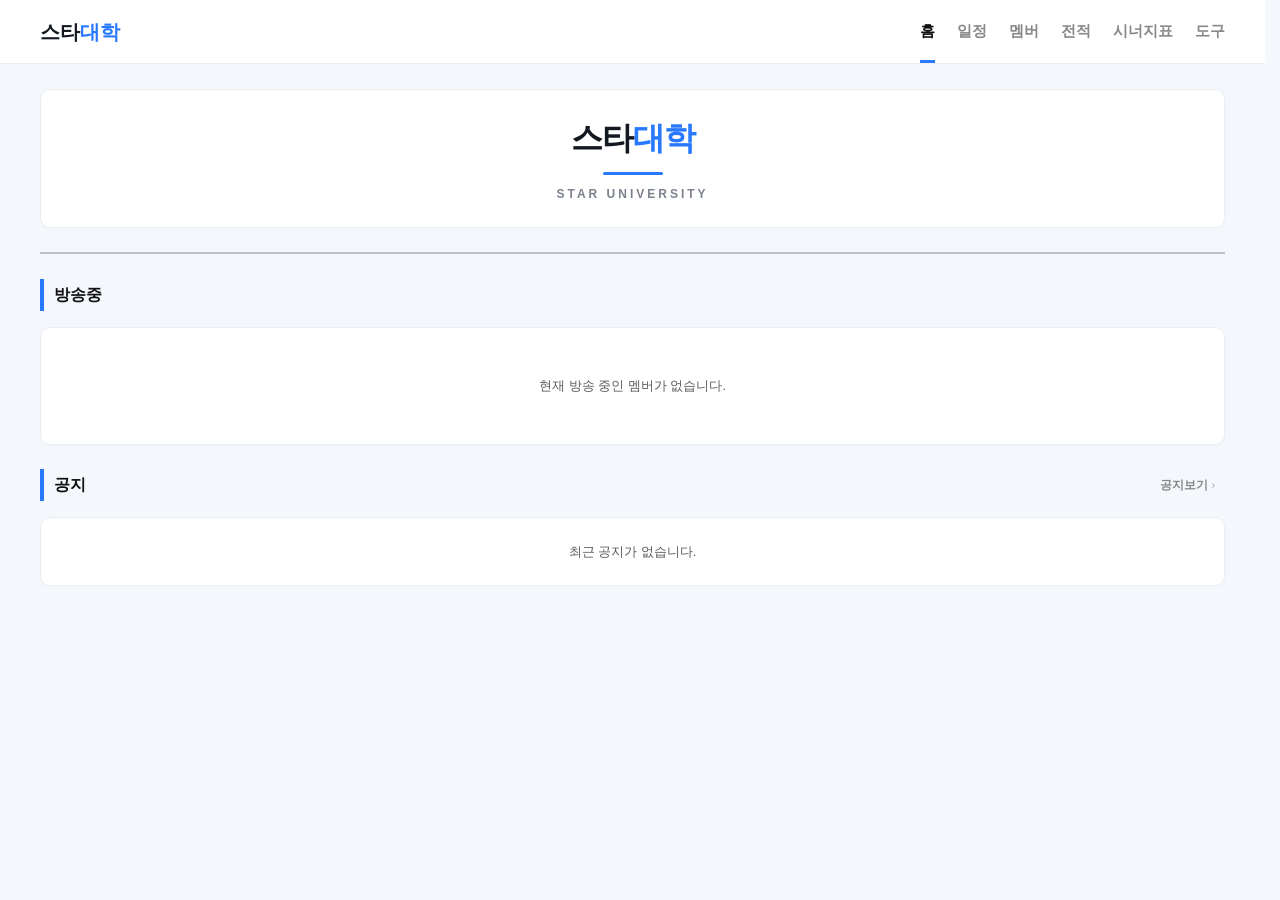
==== commit 31096a5d: "🚀 통계 웹페이지 자동 업데이트" ====
--- a/docs/index.html
+++ b/docs/index.html
@@ -3,7 +3,7 @@
 <head>
     <meta charset="UTF-8">
     <meta name="viewport" content="width=device-width, initial-scale=1.0">
-    <title>스타대학 - 홈</title>
+    <title>스타대학</title>
     <link rel="icon" type="image/webp" href="images/파비콘.webp">
     <link href="https://cdn.jsdelivr.net/npm/bootstrap@5.3.0/dist/css/bootstrap.min.css" rel="stylesheet">
     <link rel="stylesheet" as="style" crossorigin href="https://cdn.jsdelivr.net/gh/orioncactus/pretendard@v1.3.8/dist/web/static/pretendard.css" />
@@ -40,7 +40,7 @@
 
     <div class="section-title mt-4">
         공지
-        <button class="btn-view-all" onclick="goToNewsFeed()">소식보기<svg width="7" height="7" viewBox="0 0 24 24" fill="none" stroke="currentColor" stroke-width="3" stroke-linecap="round" stroke-linejoin="round" style="margin-left:2px; vertical-align:middle;"><polyline points="9 6 15 12 9 18"></polyline></svg></button>
+        <button class="btn-view-all" onclick="goToNewsFeed()">공지보기<svg width="7" height="7" viewBox="0 0 24 24" fill="none" stroke="currentColor" stroke-width="3" stroke-linecap="round" stroke-linejoin="round" style="margin-left:2px; vertical-align:middle;"><polyline points="9 6 15 12 9 18"></polyline></svg></button>
     </div>
     <div class="clean-card p-0 overflow-hidden" id="home-notice-list">
         <div class="text-center text-muted py-4" style="font-size:var(--fs-body);">불러오는 중...</div>
@@ -102,7 +102,7 @@
     <hr class="page-header-divider tight">
     <div class="sub-tabs">
         <div class="sub-tab active" id="tab-member-status" onclick="switchMemberView('status')">현황</div>
-        <div class="sub-tab" id="tab-member-news" onclick="switchMemberView('news')">소식</div>
+        <div class="sub-tab" id="tab-member-news" onclick="switchMemberView('news')">공지</div>
     </div>
 
     <div id="view-member-status">
@@ -110,37 +110,14 @@
     </div>
 
     <div id="view-member-news" style="display:none;">
-        <div class="row g-4">
-            <div class="col-md-3">
-                <button class="btn-clean w-100 d-md-none mb-2 d-flex justify-content-between align-items-center" type="button" onclick="toggleNewsSidebar(true)">
-                    <span>멤버 선택</span>
-                    <span><svg width="8" height="8" viewBox="0 0 24 24" fill="none" stroke="currentColor" stroke-width="3" stroke-linecap="round" stroke-linejoin="round"><polyline points="9 6 15 12 9 18"></polyline></svg></span>
-                </button>
-
-                <div class="indiv-sidebar-backdrop" id="newsSidebarBackdrop" onclick="toggleNewsSidebar(false)"></div>
-                <div class="indiv-sidebar-panel" id="newsSidebarPanel">
-                    <div class="d-md-none d-flex justify-content-between align-items-center mb-2" style="padding-bottom: 10px; border-bottom: 1px solid var(--color-border);">
-                        <span class="fw-bold" style="font-size: var(--fs-heading);">멤버 선택</span>
-                        <button type="button" class="btn-close" onclick="toggleNewsSidebar(false)"></button>
-                    </div>
-                    <div class="sidebar-list">
-                        <div class="sidebar-header" id="news-side-btn-all" onclick="showNewsAll()" style="cursor:pointer;">전체</div>
-
-                        <div class="sidebar-header sidebar-header-toggle" data-bs-toggle="collapse" data-bs-target="#sec-news-active">
-                            멤버 <svg class="sidebar-chevron" width="8" height="8" viewBox="0 0 24 24" fill="none" stroke="currentColor" stroke-width="3" stroke-linecap="round" stroke-linejoin="round"><polyline points="6 9 12 15 18 9"></polyline></svg>
-                        </div>
-                        <div class="collapse show" id="sec-news-active">
-                            <div class="sidebar-scroll" id="news-active-player-list"></div>
-                        </div>
-                    </div>
-                </div>
-            </div>
-
-            <div class="col-md-9">
-                <div id="news-feed-content">
-                    <div class="text-center text-muted py-4" style="font-size:var(--fs-body);">왼쪽에서 멤버를 선택하세요.</div>
-                </div>
-            </div>
+        <div class="avatar-selector-scroll">
+            <div class="avatar-selector-list" id="news-avatar-list"></div>
+        </div>
+
+        <div class="section-title" id="news-content-title">전체 공지</div>
+
+        <div id="news-feed-content">
+            <div class="text-center text-muted py-4" style="font-size:var(--fs-body);">불러오는 중...</div>
         </div>
     </div>
 </div>
@@ -206,6 +183,7 @@
         <h1 class="page-header-title">도구</h1>
     </div>
     <hr class="page-header-divider">
+    <div class="section-title">외부도구</div>
     <div class="tool-grid">
         <a class="tool-card" href="https://calm-hoxy.vercel.app/" target="_blank" rel="noopener">
             <span class="tool-card-ext">↗</span>
@@ -277,8 +255,8 @@
                                     <td class="text-center" style="white-space:nowrap; width:18.8%;">-</td><td class="text-center" style="white-space:nowrap; width:18.8%;">-</td>
                                     <td class="text-center" style="white-space:nowrap; width:18.8%;">1승 0패</td><td class="text-center" style="white-space:nowrap; width:18.8%;">-</td>
                                     <!-- 상세보기 표시: 최근전적 목록과 완전히 동일한 화살표(9x9, 아래방향 쉐브런) -->
-                                    <td style="width: 6%;">
-                                        <div class="m-arrow" style="width:auto;"><svg width="9" height="9" viewBox="0 0 24 24" fill="none" stroke="currentColor" stroke-width="3" stroke-linecap="round" stroke-linejoin="round"><polyline points="6 9 12 15 18 9"></polyline></svg></div>
+                                    <td class="text-center" style="width: 6%;">
+                                        <span class="m-arrow" style="display:inline-flex; width:auto;"><svg width="9" height="9" viewBox="0 0 24 24" fill="none" stroke="currentColor" stroke-width="3" stroke-linecap="round" stroke-linejoin="round"><polyline points="6 9 12 15 18 9"></polyline></svg></span>
                                     </td>
                                 </tr>
                                 
@@ -292,8 +270,8 @@
                                     <td class="text-center" style="white-space:nowrap; width:18.8%;">-</td><td class="text-center" style="white-space:nowrap; width:18.8%;">-</td>
                                     <td class="text-center" style="white-space:nowrap; width:18.8%;">2승 0패</td><td class="text-center" style="white-space:nowrap; width:18.8%;">-</td>
                                     <!-- 상세보기 표시: 최근전적 목록과 완전히 동일한 화살표(9x9, 아래방향 쉐브런) -->
-                                    <td style="width: 6%;">
-                                        <div class="m-arrow" style="width:auto;"><svg width="9" height="9" viewBox="0 0 24 24" fill="none" stroke="currentColor" stroke-width="3" stroke-linecap="round" stroke-linejoin="round"><polyline points="6 9 12 15 18 9"></polyline></svg></div>
+                                    <td class="text-center" style="width: 6%;">
+                                        <span class="m-arrow" style="display:inline-flex; width:auto;"><svg width="9" height="9" viewBox="0 0 24 24" fill="none" stroke="currentColor" stroke-width="3" stroke-linecap="round" stroke-linejoin="round"><polyline points="6 9 12 15 18 9"></polyline></svg></span>
                                     </td>
                                 </tr>
                                 
@@ -307,8 +285,8 @@
                                     <td class="text-center" style="white-space:nowrap; width:18.8%;">1승 0패</td><td class="text-center" style="white-space:nowrap; width:18.8%;">-</td>
                                     <td class="text-center" style="white-space:nowrap; width:18.8%;">1승 0패</td><td class="text-center" style="white-space:nowrap; width:18.8%;">-</td>
                                     <!-- 상세보기 표시: 최근전적 목록과 완전히 동일한 화살표(9x9, 아래방향 쉐브런) -->
-                                    <td style="width: 6%;">
-                                        <div class="m-arrow" style="width:auto;"><svg width="9" height="9" viewBox="0 0 24 24" fill="none" stroke="currentColor" stroke-width="3" stroke-linecap="round" stroke-linejoin="round"><polyline points="6 9 12 15 18 9"></polyline></svg></div>
+                                    <td class="text-center" style="width: 6%;">
+                                        <span class="m-arrow" style="display:inline-flex; width:auto;"><svg width="9" height="9" viewBox="0 0 24 24" fill="none" stroke="currentColor" stroke-width="3" stroke-linecap="round" stroke-linejoin="round"><polyline points="6 9 12 15 18 9"></polyline></svg></span>
                                     </td>
                                 </tr>
                                 
@@ -322,8 +300,8 @@
                                     <td class="text-center" style="white-space:nowrap; width:18.8%;">1승 2패</td><td class="text-center" style="white-space:nowrap; width:18.8%;">1승 1패</td>
                                     <td class="text-center" style="white-space:nowrap; width:18.8%;">5승 2패</td><td class="text-center" style="white-space:nowrap; width:18.8%;">1승 0패</td>
                                     <!-- 상세보기 표시: 최근전적 목록과 완전히 동일한 화살표(9x9, 아래방향 쉐브런) -->
-                                    <td style="width: 6%;">
-                                        <div class="m-arrow" style="width:auto;"><svg width="9" height="9" viewBox="0 0 24 24" fill="none" stroke="currentColor" stroke-width="3" stroke-linecap="round" stroke-linejoin="round"><polyline points="6 9 12 15 18 9"></polyline></svg></div>
+                                    <td class="text-center" style="width: 6%;">
+                                        <span class="m-arrow" style="display:inline-flex; width:auto;"><svg width="9" height="9" viewBox="0 0 24 24" fill="none" stroke="currentColor" stroke-width="3" stroke-linecap="round" stroke-linejoin="round"><polyline points="6 9 12 15 18 9"></polyline></svg></span>
                                     </td>
                                 </tr>
                                 
@@ -337,8 +315,8 @@
                                     <td class="text-center" style="white-space:nowrap; width:18.8%;">1승 1패</td><td class="text-center" style="white-space:nowrap; width:18.8%;">-</td>
                                     <td class="text-center" style="white-space:nowrap; width:18.8%;">1승 2패</td><td class="text-center" style="white-space:nowrap; width:18.8%;">-</td>
                                     <!-- 상세보기 표시: 최근전적 목록과 완전히 동일한 화살표(9x9, 아래방향 쉐브런) -->
-                                    <td style="width: 6%;">
-                                        <div class="m-arrow" style="width:auto;"><svg width="9" height="9" viewBox="0 0 24 24" fill="none" stroke="currentColor" stroke-width="3" stroke-linecap="round" stroke-linejoin="round"><polyline points="6 9 12 15 18 9"></polyline></svg></div>
+                                    <td class="text-center" style="width: 6%;">
+                                        <span class="m-arrow" style="display:inline-flex; width:auto;"><svg width="9" height="9" viewBox="0 0 24 24" fill="none" stroke="currentColor" stroke-width="3" stroke-linecap="round" stroke-linejoin="round"><polyline points="6 9 12 15 18 9"></polyline></svg></span>
                                     </td>
                                 </tr>
                                 
@@ -352,8 +330,8 @@
                                     <td class="text-center" style="white-space:nowrap; width:18.8%;">1승 0패</td><td class="text-center" style="white-space:nowrap; width:18.8%;">-</td>
                                     <td class="text-center" style="white-space:nowrap; width:18.8%;">-</td><td class="text-center" style="white-space:nowrap; width:18.8%;">-</td>
                                     <!-- 상세보기 표시: 최근전적 목록과 완전히 동일한 화살표(9x9, 아래방향 쉐브런) -->
-                                    <td style="width: 6%;">
-                                        <div class="m-arrow" style="width:auto;"><svg width="9" height="9" viewBox="0 0 24 24" fill="none" stroke="currentColor" stroke-width="3" stroke-linecap="round" stroke-linejoin="round"><polyline points="6 9 12 15 18 9"></polyline></svg></div>
+                                    <td class="text-center" style="width: 6%;">
+                                        <span class="m-arrow" style="display:inline-flex; width:auto;"><svg width="9" height="9" viewBox="0 0 24 24" fill="none" stroke="currentColor" stroke-width="3" stroke-linecap="round" stroke-linejoin="round"><polyline points="6 9 12 15 18 9"></polyline></svg></span>
                                     </td>
                                 </tr>
                                 
@@ -367,8 +345,8 @@
                                     <td class="text-center" style="white-space:nowrap; width:18.8%;">-</td><td class="text-center" style="white-space:nowrap; width:18.8%;">-</td>
                                     <td class="text-center" style="white-space:nowrap; width:18.8%;">-</td><td class="text-center" style="white-space:nowrap; width:18.8%;">-</td>
                                     <!-- 상세보기 표시: 최근전적 목록과 완전히 동일한 화살표(9x9, 아래방향 쉐브런) -->
-                                    <td style="width: 6%;">
-                                        <div class="m-arrow" style="width:auto;"><svg width="9" height="9" viewBox="0 0 24 24" fill="none" stroke="currentColor" stroke-width="3" stroke-linecap="round" stroke-linejoin="round"><polyline points="6 9 12 15 18 9"></polyline></svg></div>
+                                    <td class="text-center" style="width: 6%;">
+                                        <span class="m-arrow" style="display:inline-flex; width:auto;"><svg width="9" height="9" viewBox="0 0 24 24" fill="none" stroke="currentColor" stroke-width="3" stroke-linecap="round" stroke-linejoin="round"><polyline points="6 9 12 15 18 9"></polyline></svg></span>
                                     </td>
                                 </tr>
                                 
@@ -382,8 +360,8 @@
                                     <td class="text-center" style="white-space:nowrap; width:18.8%;">-</td><td class="text-center" style="white-space:nowrap; width:18.8%;">-</td>
                                     <td class="text-center" style="white-space:nowrap; width:18.8%;">-</td><td class="text-center" style="white-space:nowrap; width:18.8%;">1승 0패</td>
                                     <!-- 상세보기 표시: 최근전적 목록과 완전히 동일한 화살표(9x9, 아래방향 쉐브런) -->
-                                    <td style="width: 6%;">
-                                        <div class="m-arrow" style="width:auto;"><svg width="9" height="9" viewBox="0 0 24 24" fill="none" stroke="currentColor" stroke-width="3" stroke-linecap="round" stroke-linejoin="round"><polyline points="6 9 12 15 18 9"></polyline></svg></div>
+                                    <td class="text-center" style="width: 6%;">
+                                        <span class="m-arrow" style="display:inline-flex; width:auto;"><svg width="9" height="9" viewBox="0 0 24 24" fill="none" stroke="currentColor" stroke-width="3" stroke-linecap="round" stroke-linejoin="round"><polyline points="6 9 12 15 18 9"></polyline></svg></span>
                                     </td>
                                 </tr>
                                 
@@ -397,8 +375,8 @@
                                     <td class="text-center" style="white-space:nowrap; width:18.8%;">-</td><td class="text-center" style="white-space:nowrap; width:18.8%;">0승 1패</td>
                                     <td class="text-center" style="white-space:nowrap; width:18.8%;">4승 4패</td><td class="text-center" style="white-space:nowrap; width:18.8%;">0승 1패</td>
                                     <!-- 상세보기 표시: 최근전적 목록과 완전히 동일한 화살표(9x9, 아래방향 쉐브런) -->
-                                    <td style="width: 6%;">
-                                        <div class="m-arrow" style="width:auto;"><svg width="9" height="9" viewBox="0 0 24 24" fill="none" stroke="currentColor" stroke-width="3" stroke-linecap="round" stroke-linejoin="round"><polyline points="6 9 12 15 18 9"></polyline></svg></div>
+                                    <td class="text-center" style="width: 6%;">
+                                        <span class="m-arrow" style="display:inline-flex; width:auto;"><svg width="9" height="9" viewBox="0 0 24 24" fill="none" stroke="currentColor" stroke-width="3" stroke-linecap="round" stroke-linejoin="round"><polyline points="6 9 12 15 18 9"></polyline></svg></span>
                                     </td>
                                 </tr>
                                 
@@ -412,8 +390,8 @@
                                     <td class="text-center" style="white-space:nowrap; width:18.8%;">0승 1패</td><td class="text-center" style="white-space:nowrap; width:18.8%;">1승 0패</td>
                                     <td class="text-center" style="white-space:nowrap; width:18.8%;">1승 4패</td><td class="text-center" style="white-space:nowrap; width:18.8%;">1승 0패</td>
                                     <!-- 상세보기 표시: 최근전적 목록과 완전히 동일한 화살표(9x9, 아래방향 쉐브런) -->
-                                    <td style="width: 6%;">
-                                        <div class="m-arrow" style="width:auto;"><svg width="9" height="9" viewBox="0 0 24 24" fill="none" stroke="currentColor" stroke-width="3" stroke-linecap="round" stroke-linejoin="round"><polyline points="6 9 12 15 18 9"></polyline></svg></div>
+                                    <td class="text-center" style="width: 6%;">
+                                        <span class="m-arrow" style="display:inline-flex; width:auto;"><svg width="9" height="9" viewBox="0 0 24 24" fill="none" stroke="currentColor" stroke-width="3" stroke-linecap="round" stroke-linejoin="round"><polyline points="6 9 12 15 18 9"></polyline></svg></span>
                                     </td>
                                 </tr>
                                 
@@ -427,8 +405,8 @@
                                     <td class="text-center" style="white-space:nowrap; width:18.8%;">-</td><td class="text-center" style="white-space:nowrap; width:18.8%;">-</td>
                                     <td class="text-center" style="white-space:nowrap; width:18.8%;">0승 1패</td><td class="text-center" style="white-space:nowrap; width:18.8%;">-</td>
                                     <!-- 상세보기 표시: 최근전적 목록과 완전히 동일한 화살표(9x9, 아래방향 쉐브런) -->
-                                    <td style="width: 6%;">
-                                        <div class="m-arrow" style="width:auto;"><svg width="9" height="9" viewBox="0 0 24 24" fill="none" stroke="currentColor" stroke-width="3" stroke-linecap="round" stroke-linejoin="round"><polyline points="6 9 12 15 18 9"></polyline></svg></div>
+                                    <td class="text-center" style="width: 6%;">
+                                        <span class="m-arrow" style="display:inline-flex; width:auto;"><svg width="9" height="9" viewBox="0 0 24 24" fill="none" stroke="currentColor" stroke-width="3" stroke-linecap="round" stroke-linejoin="round"><polyline points="6 9 12 15 18 9"></polyline></svg></span>
                                     </td>
                                 </tr>
                                 
@@ -442,8 +420,8 @@
                                     <td class="text-center" style="white-space:nowrap; width:18.8%;">-</td><td class="text-center" style="white-space:nowrap; width:18.8%;">-</td>
                                     <td class="text-center" style="white-space:nowrap; width:18.8%;">1승 0패</td><td class="text-center" style="white-space:nowrap; width:18.8%;">-</td>
                                     <!-- 상세보기 표시: 최근전적 목록과 완전히 동일한 화살표(9x9, 아래방향 쉐브런) -->
-                                    <td style="width: 6%;">
-                                        <div class="m-arrow" style="width:auto;"><svg width="9" height="9" viewBox="0 0 24 24" fill="none" stroke="currentColor" stroke-width="3" stroke-linecap="round" stroke-linejoin="round"><polyline points="6 9 12 15 18 9"></polyline></svg></div>
+                                    <td class="text-center" style="width: 6%;">
+                                        <span class="m-arrow" style="display:inline-flex; width:auto;"><svg width="9" height="9" viewBox="0 0 24 24" fill="none" stroke="currentColor" stroke-width="3" stroke-linecap="round" stroke-linejoin="round"><polyline points="6 9 12 15 18 9"></polyline></svg></span>
                                     </td>
                                 </tr>
                                 
@@ -457,8 +435,8 @@
                                     <td class="text-center" style="white-space:nowrap; width:18.8%;">1승 0패</td><td class="text-center" style="white-space:nowrap; width:18.8%;">0승 1패</td>
                                     <td class="text-center" style="white-space:nowrap; width:18.8%;">1승 0패</td><td class="text-center" style="white-space:nowrap; width:18.8%;">-</td>
                                     <!-- 상세보기 표시: 최근전적 목록과 완전히 동일한 화살표(9x9, 아래방향 쉐브런) -->
-                                    <td style="width: 6%;">
-                                        <div class="m-arrow" style="width:auto;"><svg width="9" height="9" viewBox="0 0 24 24" fill="none" stroke="currentColor" stroke-width="3" stroke-linecap="round" stroke-linejoin="round"><polyline points="6 9 12 15 18 9"></polyline></svg></div>
+                                    <td class="text-center" style="width: 6%;">
+                                        <span class="m-arrow" style="display:inline-flex; width:auto;"><svg width="9" height="9" viewBox="0 0 24 24" fill="none" stroke="currentColor" stroke-width="3" stroke-linecap="round" stroke-linejoin="round"><polyline points="6 9 12 15 18 9"></polyline></svg></span>
                                     </td>
                                 </tr>
                                 
@@ -472,8 +450,8 @@
                                     <td class="text-center" style="white-space:nowrap; width:18.8%;">1승 0패</td><td class="text-center" style="white-space:nowrap; width:18.8%;">-</td>
                                     <td class="text-center" style="white-space:nowrap; width:18.8%;">3승 3패</td><td class="text-center" style="white-space:nowrap; width:18.8%;">-</td>
                                     <!-- 상세보기 표시: 최근전적 목록과 완전히 동일한 화살표(9x9, 아래방향 쉐브런) -->
-                                    <td style="width: 6%;">
-                                        <div class="m-arrow" style="width:auto;"><svg width="9" height="9" viewBox="0 0 24 24" fill="none" stroke="currentColor" stroke-width="3" stroke-linecap="round" stroke-linejoin="round"><polyline points="6 9 12 15 18 9"></polyline></svg></div>
+                                    <td class="text-center" style="width: 6%;">
+                                        <span class="m-arrow" style="display:inline-flex; width:auto;"><svg width="9" height="9" viewBox="0 0 24 24" fill="none" stroke="currentColor" stroke-width="3" stroke-linecap="round" stroke-linejoin="round"><polyline points="6 9 12 15 18 9"></polyline></svg></span>
                                     </td>
                                 </tr>
                                 
@@ -487,8 +465,8 @@
                                     <td class="text-center" style="white-space:nowrap; width:18.8%;">-</td><td class="text-center" style="white-space:nowrap; width:18.8%;">-</td>
                                     <td class="text-center" style="white-space:nowrap; width:18.8%;">1승 0패</td><td class="text-center" style="white-space:nowrap; width:18.8%;">-</td>
                                     <!-- 상세보기 표시: 최근전적 목록과 완전히 동일한 화살표(9x9, 아래방향 쉐브런) -->
-                                    <td style="width: 6%;">
-                                        <div class="m-arrow" style="width:auto;"><svg width="9" height="9" viewBox="0 0 24 24" fill="none" stroke="currentColor" stroke-width="3" stroke-linecap="round" stroke-linejoin="round"><polyline points="6 9 12 15 18 9"></polyline></svg></div>
+                                    <td class="text-center" style="width: 6%;">
+                                        <span class="m-arrow" style="display:inline-flex; width:auto;"><svg width="9" height="9" viewBox="0 0 24 24" fill="none" stroke="currentColor" stroke-width="3" stroke-linecap="round" stroke-linejoin="round"><polyline points="6 9 12 15 18 9"></polyline></svg></span>
                                     </td>
                                 </tr>
                                 
@@ -502,8 +480,8 @@
                                     <td class="text-center" style="white-space:nowrap; width:18.8%;">0승 2패</td><td class="text-center" style="white-space:nowrap; width:18.8%;">0승 3패</td>
                                     <td class="text-center" style="white-space:nowrap; width:18.8%;">4승 5패</td><td class="text-center" style="white-space:nowrap; width:18.8%;">3승 0패</td>
                                     <!-- 상세보기 표시: 최근전적 목록과 완전히 동일한 화살표(9x9, 아래방향 쉐브런) -->
-                                    <td style="width: 6%;">
-                                        <div class="m-arrow" style="width:auto;"><svg width="9" height="9" viewBox="0 0 24 24" fill="none" stroke="currentColor" stroke-width="3" stroke-linecap="round" stroke-linejoin="round"><polyline points="6 9 12 15 18 9"></polyline></svg></div>
+                                    <td class="text-center" style="width: 6%;">
+                                        <span class="m-arrow" style="display:inline-flex; width:auto;"><svg width="9" height="9" viewBox="0 0 24 24" fill="none" stroke="currentColor" stroke-width="3" stroke-linecap="round" stroke-linejoin="round"><polyline points="6 9 12 15 18 9"></polyline></svg></span>
                                     </td>
                                 </tr>
                                 
@@ -517,8 +495,8 @@
                                     <td class="text-center" style="white-space:nowrap; width:18.8%;">2승 1패</td><td class="text-center" style="white-space:nowrap; width:18.8%;">0승 1패</td>
                                     <td class="text-center" style="white-space:nowrap; width:18.8%;">2승 2패</td><td class="text-center" style="white-space:nowrap; width:18.8%;">0승 1패</td>
                                     <!-- 상세보기 표시: 최근전적 목록과 완전히 동일한 화살표(9x9, 아래방향 쉐브런) -->
-                                    <td style="width: 6%;">
-                                        <div class="m-arrow" style="width:auto;"><svg width="9" height="9" viewBox="0 0 24 24" fill="none" stroke="currentColor" stroke-width="3" stroke-linecap="round" stroke-linejoin="round"><polyline points="6 9 12 15 18 9"></polyline></svg></div>
+                                    <td class="text-center" style="width: 6%;">
+                                        <span class="m-arrow" style="display:inline-flex; width:auto;"><svg width="9" height="9" viewBox="0 0 24 24" fill="none" stroke="currentColor" stroke-width="3" stroke-linecap="round" stroke-linejoin="round"><polyline points="6 9 12 15 18 9"></polyline></svg></span>
                                     </td>
                                 </tr>
                                 
@@ -532,8 +510,8 @@
                                     <td class="text-center" style="white-space:nowrap; width:18.8%;">-</td><td class="text-center" style="white-space:nowrap; width:18.8%;">-</td>
                                     <td class="text-center" style="white-space:nowrap; width:18.8%;">-</td><td class="text-center" style="white-space:nowrap; width:18.8%;">19승 18패</td>
                                     <!-- 상세보기 표시: 최근전적 목록과 완전히 동일한 화살표(9x9, 아래방향 쉐브런) -->
-                                    <td style="width: 6%;">
-                                        <div class="m-arrow" style="width:auto;"><svg width="9" height="9" viewBox="0 0 24 24" fill="none" stroke="currentColor" stroke-width="3" stroke-linecap="round" stroke-linejoin="round"><polyline points="6 9 12 15 18 9"></polyline></svg></div>
+                                    <td class="text-center" style="width: 6%;">
+                                        <span class="m-arrow" style="display:inline-flex; width:auto;"><svg width="9" height="9" viewBox="0 0 24 24" fill="none" stroke="currentColor" stroke-width="3" stroke-linecap="round" stroke-linejoin="round"><polyline points="6 9 12 15 18 9"></polyline></svg></span>
                                     </td>
                                 </tr>
                                 
@@ -547,8 +525,8 @@
                                     <td class="text-center" style="white-space:nowrap; width:18.8%;">1승 1패</td><td class="text-center" style="white-space:nowrap; width:18.8%;">-</td>
                                     <td class="text-center" style="white-space:nowrap; width:18.8%;">4승 0패</td><td class="text-center" style="white-space:nowrap; width:18.8%;">-</td>
                                     <!-- 상세보기 표시: 최근전적 목록과 완전히 동일한 화살표(9x9, 아래방향 쉐브런) -->
-                                    <td style="width: 6%;">
-                                        <div class="m-arrow" style="width:auto;"><svg width="9" height="9" viewBox="0 0 24 24" fill="none" stroke="currentColor" stroke-width="3" stroke-linecap="round" stroke-linejoin="round"><polyline points="6 9 12 15 18 9"></polyline></svg></div>
+                                    <td class="text-center" style="width: 6%;">
+                                        <span class="m-arrow" style="display:inline-flex; width:auto;"><svg width="9" height="9" viewBox="0 0 24 24" fill="none" stroke="currentColor" stroke-width="3" stroke-linecap="round" stroke-linejoin="round"><polyline points="6 9 12 15 18 9"></polyline></svg></span>
                                     </td>
                                 </tr>
                                 
@@ -562,8 +540,8 @@
                                     <td class="text-center" style="white-space:nowrap; width:18.8%;">-</td><td class="text-center" style="white-space:nowrap; width:18.8%;">0승 1패</td>
                                     <td class="text-center" style="white-space:nowrap; width:18.8%;">-</td><td class="text-center" style="white-space:nowrap; width:18.8%;">-</td>
                                     <!-- 상세보기 표시: 최근전적 목록과 완전히 동일한 화살표(9x9, 아래방향 쉐브런) -->
-                                    <td style="width: 6%;">
-                                        <div class="m-arrow" style="width:auto;"><svg width="9" height="9" viewBox="0 0 24 24" fill="none" stroke="currentColor" stroke-width="3" stroke-linecap="round" stroke-linejoin="round"><polyline points="6 9 12 15 18 9"></polyline></svg></div>
+                                    <td class="text-center" style="width: 6%;">
+                                        <span class="m-arrow" style="display:inline-flex; width:auto;"><svg width="9" height="9" viewBox="0 0 24 24" fill="none" stroke="currentColor" stroke-width="3" stroke-linecap="round" stroke-linejoin="round"><polyline points="6 9 12 15 18 9"></polyline></svg></span>
                                     </td>
                                 </tr>
                                 
@@ -577,8 +555,8 @@
                                     <td class="text-center" style="white-space:nowrap; width:18.8%;">2승 0패</td><td class="text-center" style="white-space:nowrap; width:18.8%;">-</td>
                                     <td class="text-center" style="white-space:nowrap; width:18.8%;">4승 0패</td><td class="text-center" style="white-space:nowrap; width:18.8%;">2승 2패</td>
                                     <!-- 상세보기 표시: 최근전적 목록과 완전히 동일한 화살표(9x9, 아래방향 쉐브런) -->
-                                    <td style="width: 6%;">
-                                        <div class="m-arrow" style="width:auto;"><svg width="9" height="9" viewBox="0 0 24 24" fill="none" stroke="currentColor" stroke-width="3" stroke-linecap="round" stroke-linejoin="round"><polyline points="6 9 12 15 18 9"></polyline></svg></div>
+                                    <td class="text-center" style="width: 6%;">
+                                        <span class="m-arrow" style="display:inline-flex; width:auto;"><svg width="9" height="9" viewBox="0 0 24 24" fill="none" stroke="currentColor" stroke-width="3" stroke-linecap="round" stroke-linejoin="round"><polyline points="6 9 12 15 18 9"></polyline></svg></span>
                                     </td>
                                 </tr>
                                 
@@ -592,8 +570,8 @@
                                     <td class="text-center" style="white-space:nowrap; width:18.8%;">1승 0패</td><td class="text-center" style="white-space:nowrap; width:18.8%;">0승 1패</td>
                                     <td class="text-center" style="white-space:nowrap; width:18.8%;">0승 1패</td><td class="text-center" style="white-space:nowrap; width:18.8%;">-</td>
                                     <!-- 상세보기 표시: 최근전적 목록과 완전히 동일한 화살표(9x9, 아래방향 쉐브런) -->
-                                    <td style="width: 6%;">
-                                        <div class="m-arrow" style="width:auto;"><svg width="9" height="9" viewBox="0 0 24 24" fill="none" stroke="currentColor" stroke-width="3" stroke-linecap="round" stroke-linejoin="round"><polyline points="6 9 12 15 18 9"></polyline></svg></div>
+                                    <td class="text-center" style="width: 6%;">
+                                        <span class="m-arrow" style="display:inline-flex; width:auto;"><svg width="9" height="9" viewBox="0 0 24 24" fill="none" stroke="currentColor" stroke-width="3" stroke-linecap="round" stroke-linejoin="round"><polyline points="6 9 12 15 18 9"></polyline></svg></span>
                                     </td>
                                 </tr>
                                 
@@ -607,8 +585,8 @@
                                     <td class="text-center" style="white-space:nowrap; width:18.8%;">2승 1패</td><td class="text-center" style="white-space:nowrap; width:18.8%;">0승 1패</td>
                                     <td class="text-center" style="white-space:nowrap; width:18.8%;">5승 1패</td><td class="text-center" style="white-space:nowrap; width:18.8%;">-</td>
                                     <!-- 상세보기 표시: 최근전적 목록과 완전히 동일한 화살표(9x9, 아래방향 쉐브런) -->
-                                    <td style="width: 6%;">
-                                        <div class="m-arrow" style="width:auto;"><svg width="9" height="9" viewBox="0 0 24 24" fill="none" stroke="currentColor" stroke-width="3" stroke-linecap="round" stroke-linejoin="round"><polyline points="6 9 12 15 18 9"></polyline></svg></div>
+                                    <td class="text-center" style="width: 6%;">
+                                        <span class="m-arrow" style="display:inline-flex; width:auto;"><svg width="9" height="9" viewBox="0 0 24 24" fill="none" stroke="currentColor" stroke-width="3" stroke-linecap="round" stroke-linejoin="round"><polyline points="6 9 12 15 18 9"></polyline></svg></span>
                                     </td>
                                 </tr>
                                 
@@ -622,8 +600,8 @@
                                     <td class="text-center" style="white-space:nowrap; width:18.8%;">3승 1패</td><td class="text-center" style="white-space:nowrap; width:18.8%;">-</td>
                                     <td class="text-center" style="white-space:nowrap; width:18.8%;">3승 3패</td><td class="text-center" style="white-space:nowrap; width:18.8%;">0승 1패</td>
                                     <!-- 상세보기 표시: 최근전적 목록과 완전히 동일한 화살표(9x9, 아래방향 쉐브런) -->
-                                    <td style="width: 6%;">
-                                        <div class="m-arrow" style="width:auto;"><svg width="9" height="9" viewBox="0 0 24 24" fill="none" stroke="currentColor" stroke-width="3" stroke-linecap="round" stroke-linejoin="round"><polyline points="6 9 12 15 18 9"></polyline></svg></div>
+                                    <td class="text-center" style="width: 6%;">
+                                        <span class="m-arrow" style="display:inline-flex; width:auto;"><svg width="9" height="9" viewBox="0 0 24 24" fill="none" stroke="currentColor" stroke-width="3" stroke-linecap="round" stroke-linejoin="round"><polyline points="6 9 12 15 18 9"></polyline></svg></span>
                                     </td>
                                 </tr>
                                 
@@ -637,8 +615,8 @@
                                     <td class="text-center" style="white-space:nowrap; width:18.8%;">1승 0패</td><td class="text-center" style="white-space:nowrap; width:18.8%;">-</td>
                                     <td class="text-center" style="white-space:nowrap; width:18.8%;">0승 6패</td><td class="text-center" style="white-space:nowrap; width:18.8%;">-</td>
                                     <!-- 상세보기 표시: 최근전적 목록과 완전히 동일한 화살표(9x9, 아래방향 쉐브런) -->
-                                    <td style="width: 6%;">
-                                        <div class="m-arrow" style="width:auto;"><svg width="9" height="9" viewBox="0 0 24 24" fill="none" stroke="currentColor" stroke-width="3" stroke-linecap="round" stroke-linejoin="round"><polyline points="6 9 12 15 18 9"></polyline></svg></div>
+                                    <td class="text-center" style="width: 6%;">
+                                        <span class="m-arrow" style="display:inline-flex; width:auto;"><svg width="9" height="9" viewBox="0 0 24 24" fill="none" stroke="currentColor" stroke-width="3" stroke-linecap="round" stroke-linejoin="round"><polyline points="6 9 12 15 18 9"></polyline></svg></span>
                                     </td>
                                 </tr>
                                 
@@ -672,41 +650,13 @@
 
     <!-- 2. 개인 뷰 -->
     <div id="view-indiv-stat" style="display: none;">
-        <div class="row g-4">
-            <div class="col-md-3">
-                <button class="btn-clean w-100 d-md-none mb-2 d-flex justify-content-between align-items-center" type="button" onclick="toggleIndivSidebar(true)">
-                    <span>선수 목록</span>
-                    <span><svg width="8" height="8" viewBox="0 0 24 24" fill="none" stroke="currentColor" stroke-width="3" stroke-linecap="round" stroke-linejoin="round"><polyline points="9 6 15 12 9 18"></polyline></svg></span>
-                </button>
-
-                <div class="indiv-sidebar-backdrop" id="indivSidebarBackdrop" onclick="toggleIndivSidebar(false)"></div>
-                <div class="indiv-sidebar-panel" id="indivSidebarPanel">
-                    <div class="d-md-none d-flex justify-content-between align-items-center mb-2" style="padding-bottom: 10px; border-bottom: 1px solid var(--color-border);">
-                        <span class="fw-bold" style="font-size: var(--fs-heading);">선수 목록</span>
-                        <button type="button" class="btn-close" onclick="toggleIndivSidebar(false)"></button>
-                    </div>
-                    <div class="sidebar-list">
-                        <div class="sidebar-header" id="side-btn-summary" onclick="showIndivSummary()" style="cursor:pointer;">전체</div>
-
-                        <div class="sidebar-header sidebar-header-toggle" data-bs-toggle="collapse" data-bs-target="#sec-active">
-                            멤버 <svg class="sidebar-chevron" width="8" height="8" viewBox="0 0 24 24" fill="none" stroke="currentColor" stroke-width="3" stroke-linecap="round" stroke-linejoin="round"><polyline points="6 9 12 15 18 9"></polyline></svg>
-                        </div>
-                        <div class="collapse show" id="sec-active">
-                            <div class="sidebar-scroll" id="active-player-list"></div>
-                        </div>
-
-                        <div class="sidebar-header sidebar-header-toggle" data-bs-toggle="collapse" data-bs-target="#sec-former">
-                            이전 멤버 <svg class="sidebar-chevron" width="8" height="8" viewBox="0 0 24 24" fill="none" stroke="currentColor" stroke-width="3" stroke-linecap="round" stroke-linejoin="round"><polyline points="6 9 12 15 18 9"></polyline></svg>
-                        </div>
-                        <div class="collapse" id="sec-former">
-                            <div class="sidebar-scroll" id="former-player-list"></div>
-                        </div>
-                    </div>
-                </div>
-            </div>
-            
-            <div class="col-md-9">
-                <div id="indiv-summary-content">
+        <div class="avatar-selector-scroll">
+            <div class="avatar-selector-list" id="indiv-avatar-list"></div>
+        </div>
+
+        <div class="section-title" id="indiv-content-title">전체 전적</div>
+
+        <div id="indiv-summary-content">
                     <div class="clean-card p-0 overflow-hidden">
                         <div class="table-responsive">
                             <table class="table table-borderless table-hover mb-0 text-center stat-table" style="min-width:650px; table-layout: fixed;">
@@ -789,8 +739,6 @@
                         </div>
                     </div>
                 </div>
-            </div>
-        </div>
     </div>
 </div>
 
@@ -850,15 +798,15 @@
                 <h5 class="modal-title" id="memberProfileTitle">프로필</h5>
                 <button type="button" class="btn-close" data-bs-dismiss="modal"></button>
             </div>
-            <div class="modal-body" style="padding: 24px;">
-                <div class="d-flex align-items-center mb-3">
+            <div class="modal-body" style="padding: 12px 24px 24px 24px;">
+                <div class="d-flex align-items-center mb-2">
                     <div class="profile-avatar" id="mp-avatar" style="width:64px;height:64px;margin-right:16px;">👤</div>
                     <div>
                         <div class="fw-bold" id="mp-name" style="font-size:var(--fs-heading); margin-bottom:8px;">이름</div>
                         <div class="d-flex gap-2">
                             <span class="tag-badge" id="mp-role-badge">직책</span>
+                            <span class="tag-badge" id="mp-tier-badge">티어</span>
                             <span class="tag-badge" id="mp-race-badge">종족</span>
-                            <span class="tag-badge" id="mp-tier-badge">티어</span>
                         </div>
                     </div>
                 </div>
@@ -866,7 +814,7 @@
                     <tbody id="mp-info-body"></tbody>
                 </table>
 
-                <div class="mt-4">
+                <div class="mt-3">
                     <div class="section-title-sm">
                         이번 달 방송 활동
                         <span class="text-secondary" id="mp-activity-status" style="font-size:var(--fs-body); font-weight:600;">데이터 준비중</span>
--- a/docs/style.css
+++ b/docs/style.css
@@ -232,6 +232,23 @@
             .indiv-sidebar-backdrop.show { background: rgba(0,0,0,0.35); pointer-events: auto; }
         }
         .player-item { padding: 10px 20px; font-size: var(--fs-body); font-weight: 600; color: #444; cursor: pointer; border-bottom: 1px solid #f9f9f9; display: flex; justify-content: space-between; align-items: center; }
+
+        /* 개인전적/소식 상단 가로 아바타 선택 바 (세로 나열, 이름은 본문 데이터 폰트 크기에 맞춤) */
+        .avatar-selector-scroll { background: #fff; border: 1px solid var(--color-border); border-radius: 10px; box-shadow: 0 2px 6px rgba(0,0,0,0.015); overflow-x: auto; margin-bottom: 20px; }
+        .avatar-selector-scroll::-webkit-scrollbar { height: 6px; }
+        .avatar-selector-scroll::-webkit-scrollbar-thumb { background: #c7d6f5; border-radius: 3px; }
+        .avatar-selector-list { display: flex; gap: 6px; width: max-content; padding: 8px 10px; }
+        .avatar-select-item { display: flex; flex-direction: column; align-items: center; gap: 4px; cursor: pointer; flex-shrink: 0; width: 56px; padding: 5px 4px; border-radius: 8px; transition: background 0.15s; }
+        .avatar-select-item:hover { background: #f5f7fa; }
+        .avatar-select-item.active { background: var(--color-primary-tint); }
+        .avatar-select-img, .avatar-select-fallback { width: 32px; height: 32px; border-radius: 50%; object-fit: cover; background: #f1f3f5; border: 2px solid transparent; box-sizing: border-box; flex-shrink: 0; }
+        .avatar-select-fallback { display: flex; align-items: center; justify-content: center; font-size: 11px; }
+        .avatar-select-item.active .avatar-select-img, .avatar-select-item.active .avatar-select-fallback { border-color: var(--color-primary); }
+        .avatar-select-all .avatar-select-fallback { background: var(--color-primary-tint); color: var(--color-primary); font-weight: 800; font-size: 10px; }
+        .avatar-select-toggle .avatar-select-fallback { background: #f1f3f5; color: #888; font-weight: 800; font-size: 14px; }
+        .avatar-select-toggle .avatar-select-name { color: var(--color-primary); }
+        .avatar-select-name { font-size: var(--fs-body); font-weight: 700; color: #555; white-space: nowrap; }
+        .avatar-select-item.active .avatar-select-name { color: var(--color-primary); font-weight: 800; }
         .player-item .item-sub { font-size: var(--fs-body); color: #888; }
         .player-avatar-sm { width: 24px; height: 24px; border-radius: 50%; object-fit: cover; background: #e9ecef; flex-shrink: 0; }
         .profile-avatar { width: 72px; height: 72px; border-radius: 50%; background: #f1f3f5; font-size: var(--fs-hero); display: flex; align-items: center; justify-content: center; margin-right: 20px; overflow: hidden; flex-shrink: 0; }
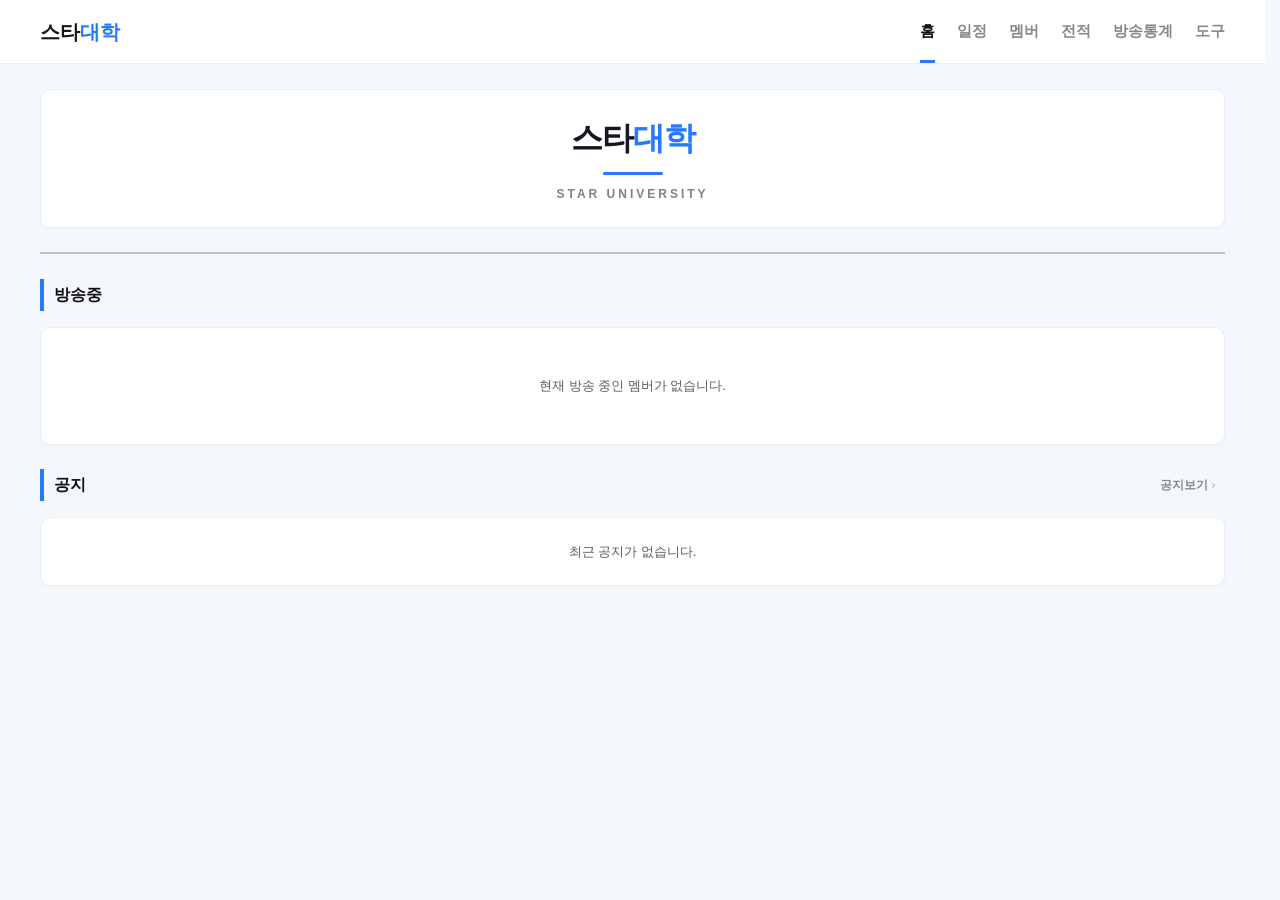
==== commit 69fe2236: "🚀 통계 웹페이지 + 캘린더 이미지 자동 업데이트" ====
--- a/docs/index.html
+++ b/docs/index.html
@@ -21,7 +21,7 @@
             <a class="nav-item" data-page="schedule" onclick="switchPage('schedule')">일정</a>
             <a class="nav-item" data-page="members" onclick="switchPage('members')">멤버</a>
             <a class="nav-item" data-page="stats" onclick="switchPage('stats')">전적</a>
-            <a class="nav-item" data-page="synergy" onclick="switchPage('synergy')">시너지표</a>
+            <a class="nav-item" data-page="synergy" onclick="switchPage('synergy')">방송통계</a>
             <a class="nav-item" data-page="tools" onclick="switchPage('tools')">도구</a>
         </div>
     </div>
@@ -125,7 +125,7 @@
 <!-- 시너지표: ststats(외부) 데이터에서 우리 로스터만 뽑아 방송 활동 랭킹 표시 -->
 <div id="page-synergy" class="page-section container">
     <div class="page-header">
-        <h1 class="page-header-title">시너지표</h1>
+        <h1 class="page-header-title">방송통계</h1>
     </div>
     <hr class="page-header-divider tight">
     <div class="sub-tabs" id="synergy-metric-filter">
@@ -210,6 +210,11 @@
             <div class="tool-card-icon"><img src="https://www.google.com/s2/favicons?sz=64&domain=ygosu.com" alt="" onerror="this.style.display='none';"></div>
             <div class="tool-card-name">스대게</div>
         </a>
+        <a class="tool-card" href="https://ssynergy.vercel.app/" target="_blank" rel="noopener">
+            <span class="tool-card-ext">↗</span>
+            <div class="tool-card-icon"><img src="https://www.google.com/s2/favicons?sz=64&domain=ssynergy.vercel.app" alt="" onerror="this.style.display='none';"></div>
+            <div class="tool-card-name">시너지표</div>
+        </a>
     </div>
 </div>
 
--- a/docs/style.css
+++ b/docs/style.css
@@ -184,7 +184,8 @@
         .news-post-photos img { width: 100%; border-radius: 8px; margin-bottom: 8px; display: block; background: #f1f3f5; }
         .news-post-photos img:last-child { margin-bottom: 0; }
         .news-post-link { display: inline-flex; align-items: center; gap: 3px; margin-top: 12px; font-size: 12px; font-weight: 700; color: #999; text-decoration: none; }
-        .news-post-link:hover { color: var(--color-primary); }
+        .news-load-more { display: inline-flex; align-items: center; gap: 4px; background: transparent; border: none; font-size: var(--fs-body); font-weight: 700; color: var(--color-primary); padding: 8px 16px; cursor: pointer; transition: opacity 0.15s; }
+        .news-load-more:hover { opacity: 0.7; }
 
         /* 도구 페이지 카드 */
         .tool-grid { display: grid; grid-template-columns: repeat(auto-fill, minmax(150px, 1fr)); gap: 14px; }
